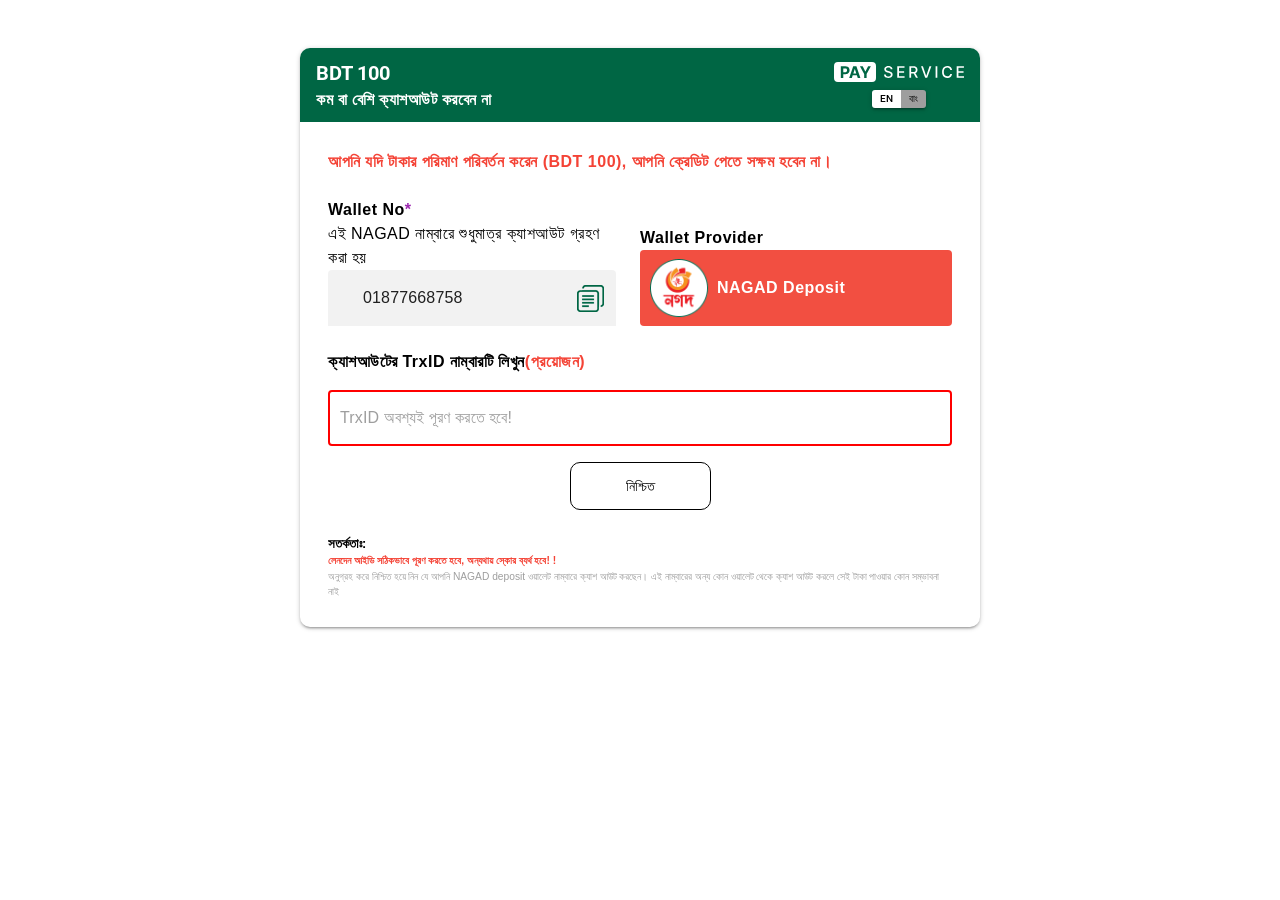
==== Pay.html @ d0b3752e "Integrate payment/order system into VoucherCenter admin panel" ====
﻿<!DOCTYPE html><html dir="ltr" lang="en-US"><head>
<link rel="icon" data-savepage-href="https://spbd.worldxpp.com/icons/favicon-16x16.ico" href="[data-uri]"><style id="yt-blacklist-styles">#shorts-inner-container > .ytd-shorts:has(> .ytd-reel-video-renderer > ytd-ad-slot-renderer), .grid.ytd-browse > #primary > .style-scope > .ytd-rich-grid-renderer > .ytd-rich-grid-renderer > .ytd-ad-slot-renderer, .ytd-rich-item-renderer.style-scope > .ytd-rich-item-renderer > .ytd-ad-slot-renderer.style-scope, .ytd-watch-flexy > .ytd-watch-next-secondary-results-renderer > ytd-ad-slot-renderer.ytd-watch-next-secondary-results-renderer, .ytd-watch-flexy > ytd-merch-shelf-renderer > #main.ytd-merch-shelf-renderer, .ytp-ad-action-interstitial-background-container, .ytp-ad-action-interstitial-slot, .ytp-ad-image-overlay, .ytp-ad-overlay-container, .ytp-ad-progress, .ytp-ad-progress-list, .ytp-suggested-action > .ytp-suggested-action-badge, YTM-PROMOTED-VIDEO-RENDERER, [class*="ytd-display-ad-"], [layout*="display-ad-"], a[href^="http://www.youtube.com/cthru?"], a[href^="https://www.youtube.com/cthru?"], ytd-action-companion-ad-renderer, ytd-ad-slot-renderer, ytd-banner-promo-renderer, ytd-compact-promoted-video-renderer, ytd-companion-slot-renderer, ytd-display-ad-renderer, ytd-item-section-renderer > .ytd-item-section-renderer > ytd-ad-slot-renderer.style-scope, ytd-promoted-sparkles-text-search-renderer, ytd-promoted-sparkles-web-renderer, ytd-rich-item-renderer:has(> #content > ytd-ad-slot-renderer), ytd-search-pyv-renderer, ytd-single-option-survey-renderer, ytd-video-masthead-ad-advertiser-info-renderer, ytd-video-masthead-ad-v3-renderer, ytd-ads-engagement-panel-content-renderer, .ytp-ad-module, .ytp-ad-player-overlay-layout, .ytp-paid-content-overlay, tp-yt-paper-toast, #masthead-ad, ytd-page-top-ad-layout-renderer, ytd-in-feed-ad-layout-renderer, #player-ads ytd-ad-slot-renderer, ytd-reel-video-renderer:has(ytd-ad-slot-renderer), reels-ad-metadata-view-model {display:none !important; visibility:hidden !important; opacity:0 !important;position:absolute !important; width:0px !important; height:0px !important;}</style><base href="/"><title>SwiftPay Payment Page</title><meta charset="utf-8"><meta name="viewport" content="user-scalable=no,initial-scale=1,maximum-scale=1,minimum-scale=1,width=device-width"><link rel="icon" type="image/png" sizes="16x16" data-savepage-href="icons/favicon-16x16.ico" href="[data-uri]"><link rel="icon" type="image/png" sizes="48x48" data-savepage-href="icons/favicon-48x48.ico" href="[data-uri]"><link rel="icon" type="image/png" sizes="64x64" data-savepage-href="icons/favicon-64x64.ico" href="[data-uri]"><link rel="icon" type="image/png" sizes="128x128" data-savepage-href="icons/favicon-128x128.ico" href="[data-uri]"><link rel="icon" type="image/png" sizes="256x256" data-savepage-href="icons/favicon-256x256.ico" href="[data-uri]"><link rel="icon" type="image/ico" data-savepage-href="favicon.ico" href="[data-uri]"><script data-savepage-type="" type="text/plain" defer="" data-savepage-src="/js/vendor.a72c8e21.js"></script><script data-savepage-type="" type="text/plain" defer="" data-savepage-src="/js/app.4f86a4f2.js"></script><style data-savepage-href="/css/vendor.9a6770fe.css">@charset "UTF-8";@font-face{font-family:Material Design Icons;font-style:normal;font-weight:400;src:/*savepage-url=../fonts/materialdesignicons-webfont.ec024da7.woff2*/url() format("woff2"),/*savepage-url=../fonts/materialdesignicons-webfont.e55a20c8.woff*/url() format("woff")}.mdi-set,.mdi:before{-webkit-font-smoothing:antialiased;-moz-osx-font-smoothing:grayscale;display:inline-block;font:normal normal normal 24px/1 Material Design Icons;font-size:inherit;line-height:inherit;text-rendering:auto}.mdi-ab-testing:before{content:"\F01C9"}.mdi-abacus:before{content:"\F16E0"}.mdi-abjad-arabic:before{content:"\F1328"}.mdi-abjad-hebrew:before{content:"\F1329"}.mdi-abugida-devanagari:before{content:"\F132A"}.mdi-abugida-thai:before{content:"\F132B"}.mdi-access-point:before{content:"\F0003"}.mdi-access-point-check:before{content:"\F1538"}.mdi-access-point-minus:before{content:"\F1539"}.mdi-access-point-network:before{content:"\F0002"}.mdi-access-point-network-off:before{content:"\F0BE1"}.mdi-access-point-off:before{content:"\F1511"}.mdi-access-point-plus:before{content:"\F153A"}.mdi-access-point-remove:before{content:"\F153B"}.mdi-account:before{content:"\F0004"}.mdi-account-alert:before{content:"\F0005"}.mdi-account-alert-outline:before{content:"\F0B50"}.mdi-account-arrow-down:before{content:"\F1868"}.mdi-account-arrow-down-outline:before{content:"\F1869"}.mdi-account-arrow-left:before{content:"\F0B51"}.mdi-account-arrow-left-outline:before{content:"\F0B52"}.mdi-account-arrow-right:before{content:"\F0B53"}.mdi-account-arrow-right-outline:before{content:"\F0B54"}.mdi-account-arrow-up:before{content:"\F1867"}.mdi-account-arrow-up-outline:before{content:"\F186A"}.mdi-account-badge:before{content:"\F1B0A"}.mdi-account-badge-outline:before{content:"\F1B0B"}.mdi-account-box:before{content:"\F0006"}.mdi-account-box-edit-outline:before{content:"\F1CC8"}.mdi-account-box-minus-outline:before{content:"\F1CC9"}.mdi-account-box-multiple:before{content:"\F0934"}.mdi-account-box-multiple-outline:before{content:"\F100A"}.mdi-account-box-outline:before{content:"\F0007"}.mdi-account-box-plus-outline:before{content:"\F1CCA"}.mdi-account-cancel:before{content:"\F12DF"}.mdi-account-cancel-outline:before{content:"\F12E0"}.mdi-account-card:before{content:"\F1BA4"}.mdi-account-card-outline:before{content:"\F1BA5"}.mdi-account-cash:before{content:"\F1097"}.mdi-account-cash-outline:before{content:"\F1098"}.mdi-account-check:before{content:"\F0008"}.mdi-account-check-outline:before{content:"\F0BE2"}.mdi-account-child:before{content:"\F0A89"}.mdi-account-child-circle:before{content:"\F0A8A"}.mdi-account-child-outline:before{content:"\F10C8"}.mdi-account-circle:before{content:"\F0009"}.mdi-account-circle-outline:before{content:"\F0B55"}.mdi-account-clock:before{content:"\F0B56"}.mdi-account-clock-outline:before{content:"\F0B57"}.mdi-account-cog:before{content:"\F1370"}.mdi-account-cog-outline:before{content:"\F1371"}.mdi-account-convert:before{content:"\F000A"}.mdi-account-convert-outline:before{content:"\F1301"}.mdi-account-cowboy-hat:before{content:"\F0E9B"}.mdi-account-cowboy-hat-outline:before{content:"\F17F3"}.mdi-account-credit-card:before{content:"\F1BA6"}.mdi-account-credit-card-outline:before{content:"\F1BA7"}.mdi-account-details:before{content:"\F0631"}.mdi-account-details-outline:before{content:"\F1372"}.mdi-account-edit:before{content:"\F06BC"}.mdi-account-edit-outline:before{content:"\F0FFB"}.mdi-account-eye:before{content:"\F0420"}.mdi-account-eye-outline:before{content:"\F127B"}.mdi-account-file:before{content:"\F1CA7"}.mdi-account-file-outline:before{content:"\F1CA8"}.mdi-account-file-text:before{content:"\F1CA9"}.mdi-account-file-text-outline:before{content:"\F1CAA"}.mdi-account-filter:before{content:"\F0936"}.mdi-account-filter-outline:before{content:"\F0F9D"}.mdi-account-group:before{content:"\F0849"}.mdi-account-group-outline:before{content:"\F0B58"}.mdi-account-hard-hat:before{content:"\F05B5"}.mdi-account-hard-hat-outline:before{content:"\F1A1F"}.mdi-account-heart:before{content:"\F0899"}.mdi-account-heart-outline:before{content:"\F0BE3"}.mdi-account-injury:before{content:"\F1815"}.mdi-account-injury-outline:before{content:"\F1816"}.mdi-account-key:before{content:"\F000B"}.mdi-account-key-outline:before{content:"\F0BE4"}.mdi-account-lock:before{content:"\F115E"}.mdi-account-lock-open:before{content:"\F1960"}.mdi-account-lock-open-outline:before{content:"\F1961"}.mdi-account-lock-outline:before{content:"\F115F"}.mdi-account-minus:before{content:"\F000D"}.mdi-account-minus-outline:before{content:"\F0AEC"}.mdi-account-multiple:before{content:"\F000E"}.mdi-account-multiple-check:before{content:"\F08C5"}.mdi-account-multiple-check-outline:before{content:"\F11FE"}.mdi-account-multiple-minus:before{content:"\F05D3"}.mdi-account-multiple-minus-outline:before{content:"\F0BE5"}.mdi-account-multiple-outline:before{content:"\F000F"}.mdi-account-multiple-plus:before{content:"\F0010"}.mdi-account-multiple-plus-outline:before{content:"\F0800"}.mdi-account-multiple-remove:before{content:"\F120A"}.mdi-account-multiple-remove-outline:before{content:"\F120B"}.mdi-account-music:before{content:"\F0803"}.mdi-account-music-outline:before{content:"\F0CE9"}.mdi-account-network:before{content:"\F0011"}.mdi-account-network-off:before{content:"\F1AF1"}.mdi-account-network-off-outline:before{content:"\F1AF2"}.mdi-account-network-outline:before{content:"\F0BE6"}.mdi-account-off:before{content:"\F0012"}.mdi-account-off-outline:before{content:"\F0BE7"}.mdi-account-outline:before{content:"\F0013"}.mdi-account-plus:before{content:"\F0014"}.mdi-account-plus-outline:before{content:"\F0801"}.mdi-account-question:before{content:"\F0B59"}.mdi-account-question-outline:before{content:"\F0B5A"}.mdi-account-reactivate:before{content:"\F152B"}.mdi-account-reactivate-outline:before{content:"\F152C"}.mdi-account-remove:before{content:"\F0015"}.mdi-account-remove-outline:before{content:"\F0AED"}.mdi-account-school:before{content:"\F1A20"}.mdi-account-school-outline:before{content:"\F1A21"}.mdi-account-search:before{content:"\F0016"}.mdi-account-search-outline:before{content:"\F0935"}.mdi-account-settings:before{content:"\F0630"}.mdi-account-settings-outline:before{content:"\F10C9"}.mdi-account-star:before{content:"\F0017"}.mdi-account-star-outline:before{content:"\F0BE8"}.mdi-account-supervisor:before{content:"\F0A8B"}.mdi-account-supervisor-circle:before{content:"\F0A8C"}.mdi-account-supervisor-circle-outline:before{content:"\F14EC"}.mdi-account-supervisor-outline:before{content:"\F112D"}.mdi-account-switch:before{content:"\F0019"}.mdi-account-switch-outline:before{content:"\F04CB"}.mdi-account-sync:before{content:"\F191B"}.mdi-account-sync-outline:before{content:"\F191C"}.mdi-account-tag:before{content:"\F1C1B"}.mdi-account-tag-outline:before{content:"\F1C1C"}.mdi-account-tie:before{content:"\F0CE3"}.mdi-account-tie-hat:before{content:"\F1898"}.mdi-account-tie-hat-outline:before{content:"\F1899"}.mdi-account-tie-outline:before{content:"\F10CA"}.mdi-account-tie-voice:before{content:"\F1308"}.mdi-account-tie-voice-off:before{content:"\F130A"}.mdi-account-tie-voice-off-outline:before{content:"\F130B"}.mdi-account-tie-voice-outline:before{content:"\F1309"}.mdi-account-tie-woman:before{content:"\F1A8C"}.mdi-account-voice:before{content:"\F05CB"}.mdi-account-voice-off:before{content:"\F0ED4"}.mdi-account-wrench:before{content:"\F189A"}.mdi-account-wrench-outline:before{content:"\F189B"}.mdi-adjust:before{content:"\F001A"}.mdi-advertisements:before{content:"\F192A"}.mdi-advertisements-off:before{content:"\F192B"}.mdi-air-conditioner:before{content:"\F001B"}.mdi-air-filter:before{content:"\F0D43"}.mdi-air-horn:before{content:"\F0DAC"}.mdi-air-humidifier:before{content:"\F1099"}.mdi-air-humidifier-off:before{content:"\F1466"}.mdi-air-purifier:before{content:"\F0D44"}.mdi-air-purifier-off:before{content:"\F1B57"}.mdi-airbag:before{content:"\F0BE9"}.mdi-airballoon:before{content:"\F001C"}.mdi-airballoon-outline:before{content:"\F100B"}.mdi-airplane:before{content:"\F001D"}.mdi-airplane-alert:before{content:"\F187A"}.mdi-airplane-check:before{content:"\F187B"}.mdi-airplane-clock:before{content:"\F187C"}.mdi-airplane-cog:before{content:"\F187D"}.mdi-airplane-edit:before{content:"\F187E"}.mdi-airplane-landing:before{content:"\F05D4"}.mdi-airplane-marker:before{content:"\F187F"}.mdi-airplane-minus:before{content:"\F1880"}.mdi-airplane-off:before{content:"\F001E"}.mdi-airplane-plus:before{content:"\F1881"}.mdi-airplane-remove:before{content:"\F1882"}.mdi-airplane-search:before{content:"\F1883"}.mdi-airplane-settings:before{content:"\F1884"}.mdi-airplane-takeoff:before{content:"\F05D5"}.mdi-airport:before{content:"\F084B"}.mdi-alarm:before{content:"\F0020"}.mdi-alarm-bell:before{content:"\F078E"}.mdi-alarm-check:before{content:"\F0021"}.mdi-alarm-light:before{content:"\F078F"}.mdi-alarm-light-off:before{content:"\F171E"}.mdi-alarm-light-off-outline:before{content:"\F171F"}.mdi-alarm-light-outline:before{content:"\F0BEA"}.mdi-alarm-multiple:before{content:"\F0022"}.mdi-alarm-note:before{content:"\F0E71"}.mdi-alarm-note-off:before{content:"\F0E72"}.mdi-alarm-off:before{content:"\F0023"}.mdi-alarm-panel:before{content:"\F15C4"}.mdi-alarm-panel-outline:before{content:"\F15C5"}.mdi-alarm-plus:before{content:"\F0024"}.mdi-alarm-snooze:before{content:"\F068E"}.mdi-album:before{content:"\F0025"}.mdi-alert:before{content:"\F0026"}.mdi-alert-box:before{content:"\F0027"}.mdi-alert-box-outline:before{content:"\F0CE4"}.mdi-alert-circle:before{content:"\F0028"}.mdi-alert-circle-check:before{content:"\F11ED"}.mdi-alert-circle-check-outline:before{content:"\F11EE"}.mdi-alert-circle-outline:before{content:"\F05D6"}.mdi-alert-decagram:before{content:"\F06BD"}.mdi-alert-decagram-outline:before{content:"\F0CE5"}.mdi-alert-minus:before{content:"\F14BB"}.mdi-alert-minus-outline:before{content:"\F14BE"}.mdi-alert-octagon:before{content:"\F0029"}.mdi-alert-octagon-outline:before{content:"\F0CE6"}.mdi-alert-octagram:before{content:"\F0767"}.mdi-alert-octagram-outline:before{content:"\F0CE7"}.mdi-alert-outline:before{content:"\F002A"}.mdi-alert-plus:before{content:"\F14BA"}.mdi-alert-plus-outline:before{content:"\F14BD"}.mdi-alert-remove:before{content:"\F14BC"}.mdi-alert-remove-outline:before{content:"\F14BF"}.mdi-alert-rhombus:before{content:"\F11CE"}.mdi-alert-rhombus-outline:before{content:"\F11CF"}.mdi-alien:before{content:"\F089A"}.mdi-alien-outline:before{content:"\F10CB"}.mdi-align-horizontal-center:before{content:"\F11C3"}.mdi-align-horizontal-distribute:before{content:"\F1962"}.mdi-align-horizontal-left:before{content:"\F11C2"}.mdi-align-horizontal-right:before{content:"\F11C4"}.mdi-align-vertical-bottom:before{content:"\F11C5"}.mdi-align-vertical-center:before{content:"\F11C6"}.mdi-align-vertical-distribute:before{content:"\F1963"}.mdi-align-vertical-top:before{content:"\F11C7"}.mdi-all-inclusive:before{content:"\F06BE"}.mdi-all-inclusive-box:before{content:"\F188D"}.mdi-all-inclusive-box-outline:before{content:"\F188E"}.mdi-allergy:before{content:"\F1258"}.mdi-alpha:before{content:"\F002B"}.mdi-alpha-a:before{content:"\F0AEE"}.mdi-alpha-a-box:before{content:"\F0B08"}.mdi-alpha-a-box-outline:before{content:"\F0BEB"}.mdi-alpha-a-circle:before{content:"\F0BEC"}.mdi-alpha-a-circle-outline:before{content:"\F0BED"}.mdi-alpha-b:before{content:"\F0AEF"}.mdi-alpha-b-box:before{content:"\F0B09"}.mdi-alpha-b-box-outline:before{content:"\F0BEE"}.mdi-alpha-b-circle:before{content:"\F0BEF"}.mdi-alpha-b-circle-outline:before{content:"\F0BF0"}.mdi-alpha-c:before{content:"\F0AF0"}.mdi-alpha-c-box:before{content:"\F0B0A"}.mdi-alpha-c-box-outline:before{content:"\F0BF1"}.mdi-alpha-c-circle:before{content:"\F0BF2"}.mdi-alpha-c-circle-outline:before{content:"\F0BF3"}.mdi-alpha-d:before{content:"\F0AF1"}.mdi-alpha-d-box:before{content:"\F0B0B"}.mdi-alpha-d-box-outline:before{content:"\F0BF4"}.mdi-alpha-d-circle:before{content:"\F0BF5"}.mdi-alpha-d-circle-outline:before{content:"\F0BF6"}.mdi-alpha-e:before{content:"\F0AF2"}.mdi-alpha-e-box:before{content:"\F0B0C"}.mdi-alpha-e-box-outline:before{content:"\F0BF7"}.mdi-alpha-e-circle:before{content:"\F0BF8"}.mdi-alpha-e-circle-outline:before{content:"\F0BF9"}.mdi-alpha-f:before{content:"\F0AF3"}.mdi-alpha-f-box:before{content:"\F0B0D"}.mdi-alpha-f-box-outline:before{content:"\F0BFA"}.mdi-alpha-f-circle:before{content:"\F0BFB"}.mdi-alpha-f-circle-outline:before{content:"\F0BFC"}.mdi-alpha-g:before{content:"\F0AF4"}.mdi-alpha-g-box:before{content:"\F0B0E"}.mdi-alpha-g-box-outline:before{content:"\F0BFD"}.mdi-alpha-g-circle:before{content:"\F0BFE"}.mdi-alpha-g-circle-outline:before{content:"\F0BFF"}.mdi-alpha-h:before{content:"\F0AF5"}.mdi-alpha-h-box:before{content:"\F0B0F"}.mdi-alpha-h-box-outline:before{content:"\F0C00"}.mdi-alpha-h-circle:before{content:"\F0C01"}.mdi-alpha-h-circle-outline:before{content:"\F0C02"}.mdi-alpha-i:before{content:"\F0AF6"}.mdi-alpha-i-box:before{content:"\F0B10"}.mdi-alpha-i-box-outline:before{content:"\F0C03"}.mdi-alpha-i-circle:before{content:"\F0C04"}.mdi-alpha-i-circle-outline:before{content:"\F0C05"}.mdi-alpha-j:before{content:"\F0AF7"}.mdi-alpha-j-box:before{content:"\F0B11"}.mdi-alpha-j-box-outline:before{content:"\F0C06"}.mdi-alpha-j-circle:before{content:"\F0C07"}.mdi-alpha-j-circle-outline:before{content:"\F0C08"}.mdi-alpha-k:before{content:"\F0AF8"}.mdi-alpha-k-box:before{content:"\F0B12"}.mdi-alpha-k-box-outline:before{content:"\F0C09"}.mdi-alpha-k-circle:before{content:"\F0C0A"}.mdi-alpha-k-circle-outline:before{content:"\F0C0B"}.mdi-alpha-l:before{content:"\F0AF9"}.mdi-alpha-l-box:before{content:"\F0B13"}.mdi-alpha-l-box-outline:before{content:"\F0C0C"}.mdi-alpha-l-circle:before{content:"\F0C0D"}.mdi-alpha-l-circle-outline:before{content:"\F0C0E"}.mdi-alpha-m:before{content:"\F0AFA"}.mdi-alpha-m-box:before{content:"\F0B14"}.mdi-alpha-m-box-outline:before{content:"\F0C0F"}.mdi-alpha-m-circle:before{content:"\F0C10"}.mdi-alpha-m-circle-outline:before{content:"\F0C11"}.mdi-alpha-n:before{content:"\F0AFB"}.mdi-alpha-n-box:before{content:"\F0B15"}.mdi-alpha-n-box-outline:before{content:"\F0C12"}.mdi-alpha-n-circle:before{content:"\F0C13"}.mdi-alpha-n-circle-outline:before{content:"\F0C14"}.mdi-alpha-o:before{content:"\F0AFC"}.mdi-alpha-o-box:before{content:"\F0B16"}.mdi-alpha-o-box-outline:before{content:"\F0C15"}.mdi-alpha-o-circle:before{content:"\F0C16"}.mdi-alpha-o-circle-outline:before{content:"\F0C17"}.mdi-alpha-p:before{content:"\F0AFD"}.mdi-alpha-p-box:before{content:"\F0B17"}.mdi-alpha-p-box-outline:before{content:"\F0C18"}.mdi-alpha-p-circle:before{content:"\F0C19"}.mdi-alpha-p-circle-outline:before{content:"\F0C1A"}.mdi-alpha-q:before{content:"\F0AFE"}.mdi-alpha-q-box:before{content:"\F0B18"}.mdi-alpha-q-box-outline:before{content:"\F0C1B"}.mdi-alpha-q-circle:before{content:"\F0C1C"}.mdi-alpha-q-circle-outline:before{content:"\F0C1D"}.mdi-alpha-r:before{content:"\F0AFF"}.mdi-alpha-r-box:before{content:"\F0B19"}.mdi-alpha-r-box-outline:before{content:"\F0C1E"}.mdi-alpha-r-circle:before{content:"\F0C1F"}.mdi-alpha-r-circle-outline:before{content:"\F0C20"}.mdi-alpha-s:before{content:"\F0B00"}.mdi-alpha-s-box:before{content:"\F0B1A"}.mdi-alpha-s-box-outline:before{content:"\F0C21"}.mdi-alpha-s-circle:before{content:"\F0C22"}.mdi-alpha-s-circle-outline:before{content:"\F0C23"}.mdi-alpha-t:before{content:"\F0B01"}.mdi-alpha-t-box:before{content:"\F0B1B"}.mdi-alpha-t-box-outline:before{content:"\F0C24"}.mdi-alpha-t-circle:before{content:"\F0C25"}.mdi-alpha-t-circle-outline:before{content:"\F0C26"}.mdi-alpha-u:before{content:"\F0B02"}.mdi-alpha-u-box:before{content:"\F0B1C"}.mdi-alpha-u-box-outline:before{content:"\F0C27"}.mdi-alpha-u-circle:before{content:"\F0C28"}.mdi-alpha-u-circle-outline:before{content:"\F0C29"}.mdi-alpha-v:before{content:"\F0B03"}.mdi-alpha-v-box:before{content:"\F0B1D"}.mdi-alpha-v-box-outline:before{content:"\F0C2A"}.mdi-alpha-v-circle:before{content:"\F0C2B"}.mdi-alpha-v-circle-outline:before{content:"\F0C2C"}.mdi-alpha-w:before{content:"\F0B04"}.mdi-alpha-w-box:before{content:"\F0B1E"}.mdi-alpha-w-box-outline:before{content:"\F0C2D"}.mdi-alpha-w-circle:before{content:"\F0C2E"}.mdi-alpha-w-circle-outline:before{content:"\F0C2F"}.mdi-alpha-x:before{content:"\F0B05"}.mdi-alpha-x-box:before{content:"\F0B1F"}.mdi-alpha-x-box-outline:before{content:"\F0C30"}.mdi-alpha-x-circle:before{content:"\F0C31"}.mdi-alpha-x-circle-outline:before{content:"\F0C32"}.mdi-alpha-y:before{content:"\F0B06"}.mdi-alpha-y-box:before{content:"\F0B20"}.mdi-alpha-y-box-outline:before{content:"\F0C33"}.mdi-alpha-y-circle:before{content:"\F0C34"}.mdi-alpha-y-circle-outline:before{content:"\F0C35"}.mdi-alpha-z:before{content:"\F0B07"}.mdi-alpha-z-box:before{content:"\F0B21"}.mdi-alpha-z-box-outline:before{content:"\F0C36"}.mdi-alpha-z-circle:before{content:"\F0C37"}.mdi-alpha-z-circle-outline:before{content:"\F0C38"}.mdi-alphabet-aurebesh:before{content:"\F132C"}.mdi-alphabet-cyrillic:before{content:"\F132D"}.mdi-alphabet-greek:before{content:"\F132E"}.mdi-alphabet-latin:before{content:"\F132F"}.mdi-alphabet-piqad:before{content:"\F1330"}.mdi-alphabet-tengwar:before{content:"\F1337"}.mdi-alphabetical:before{content:"\F002C"}.mdi-alphabetical-off:before{content:"\F100C"}.mdi-alphabetical-variant:before{content:"\F100D"}.mdi-alphabetical-variant-off:before{content:"\F100E"}.mdi-altimeter:before{content:"\F05D7"}.mdi-ambulance:before{content:"\F002F"}.mdi-ammunition:before{content:"\F0CE8"}.mdi-ampersand:before{content:"\F0A8D"}.mdi-amplifier:before{content:"\F0030"}.mdi-amplifier-off:before{content:"\F11B5"}.mdi-anchor:before{content:"\F0031"}.mdi-android:before{content:"\F0032"}.mdi-android-studio:before{content:"\F0034"}.mdi-angle-acute:before{content:"\F0937"}.mdi-angle-obtuse:before{content:"\F0938"}.mdi-angle-right:before{content:"\F0939"}.mdi-angular:before{content:"\F06B2"}.mdi-angularjs:before{content:"\F06BF"}.mdi-animation:before{content:"\F05D8"}.mdi-animation-outline:before{content:"\F0A8F"}.mdi-animation-play:before{content:"\F093A"}.mdi-animation-play-outline:before{content:"\F0A90"}.mdi-ansible:before{content:"\F109A"}.mdi-antenna:before{content:"\F1119"}.mdi-anvil:before{content:"\F089B"}.mdi-apache-kafka:before{content:"\F100F"}.mdi-api:before{content:"\F109B"}.mdi-api-off:before{content:"\F1257"}.mdi-apple:before{content:"\F0035"}.mdi-apple-finder:before{content:"\F0036"}.mdi-apple-icloud:before{content:"\F0038"}.mdi-apple-ios:before{content:"\F0037"}.mdi-apple-keyboard-caps:before{content:"\F0632"}.mdi-apple-keyboard-command:before{content:"\F0633"}.mdi-apple-keyboard-control:before{content:"\F0634"}.mdi-apple-keyboard-option:before{content:"\F0635"}.mdi-apple-keyboard-shift:before{content:"\F0636"}.mdi-apple-safari:before{content:"\F0039"}.mdi-application:before{content:"\F08C6"}.mdi-application-array:before{content:"\F10F5"}.mdi-application-array-outline:before{content:"\F10F6"}.mdi-application-braces:before{content:"\F10F7"}.mdi-application-braces-outline:before{content:"\F10F8"}.mdi-application-brackets:before{content:"\F0C8B"}.mdi-application-brackets-outline:before{content:"\F0C8C"}.mdi-application-cog:before{content:"\F0675"}.mdi-application-cog-outline:before{content:"\F1577"}.mdi-application-edit:before{content:"\F00AE"}.mdi-application-edit-outline:before{content:"\F0619"}.mdi-application-export:before{content:"\F0DAD"}.mdi-application-import:before{content:"\F0DAE"}.mdi-application-outline:before{content:"\F0614"}.mdi-application-parentheses:before{content:"\F10F9"}.mdi-application-parentheses-outline:before{content:"\F10FA"}.mdi-application-settings:before{content:"\F0B60"}.mdi-application-settings-outline:before{content:"\F1555"}.mdi-application-variable:before{content:"\F10FB"}.mdi-application-variable-outline:before{content:"\F10FC"}.mdi-approximately-equal:before{content:"\F0F9E"}.mdi-approximately-equal-box:before{content:"\F0F9F"}.mdi-apps:before{content:"\F003B"}.mdi-apps-box:before{content:"\F0D46"}.mdi-arch:before{content:"\F08C7"}.mdi-archive:before{content:"\F003C"}.mdi-archive-alert:before{content:"\F14FD"}.mdi-archive-alert-outline:before{content:"\F14FE"}.mdi-archive-arrow-down:before{content:"\F1259"}.mdi-archive-arrow-down-outline:before{content:"\F125A"}.mdi-archive-arrow-up:before{content:"\F125B"}.mdi-archive-arrow-up-outline:before{content:"\F125C"}.mdi-archive-cancel:before{content:"\F174B"}.mdi-archive-cancel-outline:before{content:"\F174C"}.mdi-archive-check:before{content:"\F174D"}.mdi-archive-check-outline:before{content:"\F174E"}.mdi-archive-clock:before{content:"\F174F"}.mdi-archive-clock-outline:before{content:"\F1750"}.mdi-archive-cog:before{content:"\F1751"}.mdi-archive-cog-outline:before{content:"\F1752"}.mdi-archive-edit:before{content:"\F1753"}.mdi-archive-edit-outline:before{content:"\F1754"}.mdi-archive-eye:before{content:"\F1755"}.mdi-archive-eye-outline:before{content:"\F1756"}.mdi-archive-lock:before{content:"\F1757"}.mdi-archive-lock-open:before{content:"\F1758"}.mdi-archive-lock-open-outline:before{content:"\F1759"}.mdi-archive-lock-outline:before{content:"\F175A"}.mdi-archive-marker:before{content:"\F175B"}.mdi-archive-marker-outline:before{content:"\F175C"}.mdi-archive-minus:before{content:"\F175D"}.mdi-archive-minus-outline:before{content:"\F175E"}.mdi-archive-music:before{content:"\F175F"}.mdi-archive-music-outline:before{content:"\F1760"}.mdi-archive-off:before{content:"\F1761"}.mdi-archive-off-outline:before{content:"\F1762"}.mdi-archive-outline:before{content:"\F120E"}.mdi-archive-plus:before{content:"\F1763"}.mdi-archive-plus-outline:before{content:"\F1764"}.mdi-archive-refresh:before{content:"\F1765"}.mdi-archive-refresh-outline:before{content:"\F1766"}.mdi-archive-remove:before{content:"\F1767"}.mdi-archive-remove-outline:before{content:"\F1768"}.mdi-archive-search:before{content:"\F1769"}.mdi-archive-search-outline:before{content:"\F176A"}.mdi-archive-settings:before{content:"\F176B"}.mdi-archive-settings-outline:before{content:"\F176C"}.mdi-archive-star:before{content:"\F176D"}.mdi-archive-star-outline:before{content:"\F176E"}.mdi-archive-sync:before{content:"\F176F"}.mdi-archive-sync-outline:before{content:"\F1770"}.mdi-arm-flex:before{content:"\F0FD7"}.mdi-arm-flex-outline:before{content:"\F0FD6"}.mdi-arrange-bring-forward:before{content:"\F003D"}.mdi-arrange-bring-to-front:before{content:"\F003E"}.mdi-arrange-send-backward:before{content:"\F003F"}.mdi-arrange-send-to-back:before{content:"\F0040"}.mdi-arrow-all:before{content:"\F0041"}.mdi-arrow-bottom-left:before{content:"\F0042"}.mdi-arrow-bottom-left-bold-box:before{content:"\F1964"}.mdi-arrow-bottom-left-bold-box-outline:before{content:"\F1965"}.mdi-arrow-bottom-left-bold-outline:before{content:"\F09B7"}.mdi-arrow-bottom-left-thick:before{content:"\F09B8"}.mdi-arrow-bottom-left-thin:before{content:"\F19B6"}.mdi-arrow-bottom-left-thin-circle-outline:before{content:"\F1596"}.mdi-arrow-bottom-right:before{content:"\F0043"}.mdi-arrow-bottom-right-bold-box:before{content:"\F1966"}.mdi-arrow-bottom-right-bold-box-outline:before{content:"\F1967"}.mdi-arrow-bottom-right-bold-outline:before{content:"\F09B9"}.mdi-arrow-bottom-right-thick:before{content:"\F09BA"}.mdi-arrow-bottom-right-thin:before{content:"\F19B7"}.mdi-arrow-bottom-right-thin-circle-outline:before{content:"\F1595"}.mdi-arrow-collapse:before{content:"\F0615"}.mdi-arrow-collapse-all:before{content:"\F0044"}.mdi-arrow-collapse-down:before{content:"\F0792"}.mdi-arrow-collapse-horizontal:before{content:"\F084C"}.mdi-arrow-collapse-left:before{content:"\F0793"}.mdi-arrow-collapse-right:before{content:"\F0794"}.mdi-arrow-collapse-up:before{content:"\F0795"}.mdi-arrow-collapse-vertical:before{content:"\F084D"}.mdi-arrow-decision:before{content:"\F09BB"}.mdi-arrow-decision-auto:before{content:"\F09BC"}.mdi-arrow-decision-auto-outline:before{content:"\F09BD"}.mdi-arrow-decision-outline:before{content:"\F09BE"}.mdi-arrow-down:before{content:"\F0045"}.mdi-arrow-down-bold:before{content:"\F072E"}.mdi-arrow-down-bold-box:before{content:"\F072F"}.mdi-arrow-down-bold-box-outline:before{content:"\F0730"}.mdi-arrow-down-bold-circle:before{content:"\F0047"}.mdi-arrow-down-bold-circle-outline:before{content:"\F0048"}.mdi-arrow-down-bold-hexagon-outline:before{content:"\F0049"}.mdi-arrow-down-bold-outline:before{content:"\F09BF"}.mdi-arrow-down-box:before{content:"\F06C0"}.mdi-arrow-down-circle:before{content:"\F0CDB"}.mdi-arrow-down-circle-outline:before{content:"\F0CDC"}.mdi-arrow-down-drop-circle:before{content:"\F004A"}.mdi-arrow-down-drop-circle-outline:before{content:"\F004B"}.mdi-arrow-down-left:before{content:"\F17A1"}.mdi-arrow-down-left-bold:before{content:"\F17A2"}.mdi-arrow-down-right:before{content:"\F17A3"}.mdi-arrow-down-right-bold:before{content:"\F17A4"}.mdi-arrow-down-thick:before{content:"\F0046"}.mdi-arrow-down-thin:before{content:"\F19B3"}.mdi-arrow-down-thin-circle-outline:before{content:"\F1599"}.mdi-arrow-expand:before{content:"\F0616"}.mdi-arrow-expand-all:before{content:"\F004C"}.mdi-arrow-expand-down:before{content:"\F0796"}.mdi-arrow-expand-horizontal:before{content:"\F084E"}.mdi-arrow-expand-left:before{content:"\F0797"}.mdi-arrow-expand-right:before{content:"\F0798"}.mdi-arrow-expand-up:before{content:"\F0799"}.mdi-arrow-expand-vertical:before{content:"\F084F"}.mdi-arrow-horizontal-lock:before{content:"\F115B"}.mdi-arrow-left:before{content:"\F004D"}.mdi-arrow-left-bold:before{content:"\F0731"}.mdi-arrow-left-bold-box:before{content:"\F0732"}.mdi-arrow-left-bold-box-outline:before{content:"\F0733"}.mdi-arrow-left-bold-circle:before{content:"\F004F"}.mdi-arrow-left-bold-circle-outline:before{content:"\F0050"}.mdi-arrow-left-bold-hexagon-outline:before{content:"\F0051"}.mdi-arrow-left-bold-outline:before{content:"\F09C0"}.mdi-arrow-left-bottom:before{content:"\F17A5"}.mdi-arrow-left-bottom-bold:before{content:"\F17A6"}.mdi-arrow-left-box:before{content:"\F06C1"}.mdi-arrow-left-circle:before{content:"\F0CDD"}.mdi-arrow-left-circle-outline:before{content:"\F0CDE"}.mdi-arrow-left-drop-circle:before{content:"\F0052"}.mdi-arrow-left-drop-circle-outline:before{content:"\F0053"}.mdi-arrow-left-right:before{content:"\F0E73"}.mdi-arrow-left-right-bold:before{content:"\F0E74"}.mdi-arrow-left-right-bold-outline:before{content:"\F09C1"}.mdi-arrow-left-thick:before{content:"\F004E"}.mdi-arrow-left-thin:before{content:"\F19B1"}.mdi-arrow-left-thin-circle-outline:before{content:"\F159A"}.mdi-arrow-left-top:before{content:"\F17A7"}.mdi-arrow-left-top-bold:before{content:"\F17A8"}.mdi-arrow-oscillating:before{content:"\F1C91"}.mdi-arrow-oscillating-off:before{content:"\F1C92"}.mdi-arrow-projectile:before{content:"\F1840"}.mdi-arrow-projectile-multiple:before{content:"\F183F"}.mdi-arrow-right:before{content:"\F0054"}.mdi-arrow-right-bold:before{content:"\F0734"}.mdi-arrow-right-bold-box:before{content:"\F0735"}.mdi-arrow-right-bold-box-outline:before{content:"\F0736"}.mdi-arrow-right-bold-circle:before{content:"\F0056"}.mdi-arrow-right-bold-circle-outline:before{content:"\F0057"}.mdi-arrow-right-bold-hexagon-outline:before{content:"\F0058"}.mdi-arrow-right-bold-outline:before{content:"\F09C2"}.mdi-arrow-right-bottom:before{content:"\F17A9"}.mdi-arrow-right-bottom-bold:before{content:"\F17AA"}.mdi-arrow-right-box:before{content:"\F06C2"}.mdi-arrow-right-circle:before{content:"\F0CDF"}.mdi-arrow-right-circle-outline:before{content:"\F0CE0"}.mdi-arrow-right-drop-circle:before{content:"\F0059"}.mdi-arrow-right-drop-circle-outline:before{content:"\F005A"}.mdi-arrow-right-thick:before{content:"\F0055"}.mdi-arrow-right-thin:before{content:"\F19B0"}.mdi-arrow-right-thin-circle-outline:before{content:"\F1598"}.mdi-arrow-right-top:before{content:"\F17AB"}.mdi-arrow-right-top-bold:before{content:"\F17AC"}.mdi-arrow-split-horizontal:before{content:"\F093B"}.mdi-arrow-split-vertical:before{content:"\F093C"}.mdi-arrow-top-left:before{content:"\F005B"}.mdi-arrow-top-left-bold-box:before{content:"\F1968"}.mdi-arrow-top-left-bold-box-outline:before{content:"\F1969"}.mdi-arrow-top-left-bold-outline:before{content:"\F09C3"}.mdi-arrow-top-left-bottom-right:before{content:"\F0E75"}.mdi-arrow-top-left-bottom-right-bold:before{content:"\F0E76"}.mdi-arrow-top-left-thick:before{content:"\F09C4"}.mdi-arrow-top-left-thin:before{content:"\F19B5"}.mdi-arrow-top-left-thin-circle-outline:before{content:"\F1593"}.mdi-arrow-top-right:before{content:"\F005C"}.mdi-arrow-top-right-bold-box:before{content:"\F196A"}.mdi-arrow-top-right-bold-box-outline:before{content:"\F196B"}.mdi-arrow-top-right-bold-outline:before{content:"\F09C5"}.mdi-arrow-top-right-bottom-left:before{content:"\F0E77"}.mdi-arrow-top-right-bottom-left-bold:before{content:"\F0E78"}.mdi-arrow-top-right-thick:before{content:"\F09C6"}.mdi-arrow-top-right-thin:before{content:"\F19B4"}.mdi-arrow-top-right-thin-circle-outline:before{content:"\F1594"}.mdi-arrow-u-down-left:before{content:"\F17AD"}.mdi-arrow-u-down-left-bold:before{content:"\F17AE"}.mdi-arrow-u-down-right:before{content:"\F17AF"}.mdi-arrow-u-down-right-bold:before{content:"\F17B0"}.mdi-arrow-u-left-bottom:before{content:"\F17B1"}.mdi-arrow-u-left-bottom-bold:before{content:"\F17B2"}.mdi-arrow-u-left-top:before{content:"\F17B3"}.mdi-arrow-u-left-top-bold:before{content:"\F17B4"}.mdi-arrow-u-right-bottom:before{content:"\F17B5"}.mdi-arrow-u-right-bottom-bold:before{content:"\F17B6"}.mdi-arrow-u-right-top:before{content:"\F17B7"}.mdi-arrow-u-right-top-bold:before{content:"\F17B8"}.mdi-arrow-u-up-left:before{content:"\F17B9"}.mdi-arrow-u-up-left-bold:before{content:"\F17BA"}.mdi-arrow-u-up-right:before{content:"\F17BB"}.mdi-arrow-u-up-right-bold:before{content:"\F17BC"}.mdi-arrow-up:before{content:"\F005D"}.mdi-arrow-up-bold:before{content:"\F0737"}.mdi-arrow-up-bold-box:before{content:"\F0738"}.mdi-arrow-up-bold-box-outline:before{content:"\F0739"}.mdi-arrow-up-bold-circle:before{content:"\F005F"}.mdi-arrow-up-bold-circle-outline:before{content:"\F0060"}.mdi-arrow-up-bold-hexagon-outline:before{content:"\F0061"}.mdi-arrow-up-bold-outline:before{content:"\F09C7"}.mdi-arrow-up-box:before{content:"\F06C3"}.mdi-arrow-up-circle:before{content:"\F0CE1"}.mdi-arrow-up-circle-outline:before{content:"\F0CE2"}.mdi-arrow-up-down:before{content:"\F0E79"}.mdi-arrow-up-down-bold:before{content:"\F0E7A"}.mdi-arrow-up-down-bold-outline:before{content:"\F09C8"}.mdi-arrow-up-drop-circle:before{content:"\F0062"}.mdi-arrow-up-drop-circle-outline:before{content:"\F0063"}.mdi-arrow-up-left:before{content:"\F17BD"}.mdi-arrow-up-left-bold:before{content:"\F17BE"}.mdi-arrow-up-right:before{content:"\F17BF"}.mdi-arrow-up-right-bold:before{content:"\F17C0"}.mdi-arrow-up-thick:before{content:"\F005E"}.mdi-arrow-up-thin:before{content:"\F19B2"}.mdi-arrow-up-thin-circle-outline:before{content:"\F1597"}.mdi-arrow-vertical-lock:before{content:"\F115C"}.mdi-artboard:before{content:"\F1B9A"}.mdi-artstation:before{content:"\F0B5B"}.mdi-aspect-ratio:before{content:"\F0A24"}.mdi-assistant:before{content:"\F0064"}.mdi-asterisk:before{content:"\F06C4"}.mdi-asterisk-circle-outline:before{content:"\F1A27"}.mdi-at:before{content:"\F0065"}.mdi-atlassian:before{content:"\F0804"}.mdi-atm:before{content:"\F0D47"}.mdi-atom:before{content:"\F0768"}.mdi-atom-variant:before{content:"\F0E7B"}.mdi-attachment:before{content:"\F0066"}.mdi-attachment-check:before{content:"\F1AC1"}.mdi-attachment-lock:before{content:"\F19C4"}.mdi-attachment-minus:before{content:"\F1AC2"}.mdi-attachment-off:before{content:"\F1AC3"}.mdi-attachment-plus:before{content:"\F1AC4"}.mdi-attachment-remove:before{content:"\F1AC5"}.mdi-atv:before{content:"\F1B70"}.mdi-audio-input-rca:before{content:"\F186B"}.mdi-audio-input-stereo-minijack:before{content:"\F186C"}.mdi-audio-input-xlr:before{content:"\F186D"}.mdi-audio-video:before{content:"\F093D"}.mdi-audio-video-off:before{content:"\F11B6"}.mdi-augmented-reality:before{content:"\F0850"}.mdi-aurora:before{content:"\F1BB9"}.mdi-auto-download:before{content:"\F137E"}.mdi-auto-fix:before{content:"\F0068"}.mdi-auto-mode:before{content:"\F1C20"}.mdi-auto-upload:before{content:"\F0069"}.mdi-autorenew:before{content:"\F006A"}.mdi-autorenew-off:before{content:"\F19E7"}.mdi-av-timer:before{content:"\F006B"}.mdi-awning:before{content:"\F1B87"}.mdi-awning-outline:before{content:"\F1B88"}.mdi-aws:before{content:"\F0E0F"}.mdi-axe:before{content:"\F08C8"}.mdi-axe-battle:before{content:"\F1842"}.mdi-axis:before{content:"\F0D48"}.mdi-axis-arrow:before{content:"\F0D49"}.mdi-axis-arrow-info:before{content:"\F140E"}.mdi-axis-arrow-lock:before{content:"\F0D4A"}.mdi-axis-lock:before{content:"\F0D4B"}.mdi-axis-x-arrow:before{content:"\F0D4C"}.mdi-axis-x-arrow-lock:before{content:"\F0D4D"}.mdi-axis-x-rotate-clockwise:before{content:"\F0D4E"}.mdi-axis-x-rotate-counterclockwise:before{content:"\F0D4F"}.mdi-axis-x-y-arrow-lock:before{content:"\F0D50"}.mdi-axis-y-arrow:before{content:"\F0D51"}.mdi-axis-y-arrow-lock:before{content:"\F0D52"}.mdi-axis-y-rotate-clockwise:before{content:"\F0D53"}.mdi-axis-y-rotate-counterclockwise:before{content:"\F0D54"}.mdi-axis-z-arrow:before{content:"\F0D55"}.mdi-axis-z-arrow-lock:before{content:"\F0D56"}.mdi-axis-z-rotate-clockwise:before{content:"\F0D57"}.mdi-axis-z-rotate-counterclockwise:before{content:"\F0D58"}.mdi-babel:before{content:"\F0A25"}.mdi-baby:before{content:"\F006C"}.mdi-baby-bottle:before{content:"\F0F39"}.mdi-baby-bottle-outline:before{content:"\F0F3A"}.mdi-baby-buggy:before{content:"\F13E0"}.mdi-baby-buggy-off:before{content:"\F1AF3"}.mdi-baby-carriage:before{content:"\F068F"}.mdi-baby-carriage-off:before{content:"\F0FA0"}.mdi-baby-face:before{content:"\F0E7C"}.mdi-baby-face-outline:before{content:"\F0E7D"}.mdi-backburger:before{content:"\F006D"}.mdi-backspace:before{content:"\F006E"}.mdi-backspace-outline:before{content:"\F0B5C"}.mdi-backspace-reverse:before{content:"\F0E7E"}.mdi-backspace-reverse-outline:before{content:"\F0E7F"}.mdi-backup-restore:before{content:"\F006F"}.mdi-bacteria:before{content:"\F0ED5"}.mdi-bacteria-outline:before{content:"\F0ED6"}.mdi-badge-account:before{content:"\F0DA7"}.mdi-badge-account-alert:before{content:"\F0DA8"}.mdi-badge-account-alert-outline:before{content:"\F0DA9"}.mdi-badge-account-horizontal:before{content:"\F0E0D"}.mdi-badge-account-horizontal-outline:before{content:"\F0E0E"}.mdi-badge-account-outline:before{content:"\F0DAA"}.mdi-badminton:before{content:"\F0851"}.mdi-bag-carry-on:before{content:"\F0F3B"}.mdi-bag-carry-on-check:before{content:"\F0D65"}.mdi-bag-carry-on-off:before{content:"\F0F3C"}.mdi-bag-checked:before{content:"\F0F3D"}.mdi-bag-personal:before{content:"\F0E10"}.mdi-bag-personal-off:before{content:"\F0E11"}.mdi-bag-personal-off-outline:before{content:"\F0E12"}.mdi-bag-personal-outline:before{content:"\F0E13"}.mdi-bag-personal-plus:before{content:"\F1CA4"}.mdi-bag-personal-plus-outline:before{content:"\F1CA5"}.mdi-bag-personal-tag:before{content:"\F1B0C"}.mdi-bag-personal-tag-outline:before{content:"\F1B0D"}.mdi-bag-suitcase:before{content:"\F158B"}.mdi-bag-suitcase-off:before{content:"\F158D"}.mdi-bag-suitcase-off-outline:before{content:"\F158E"}.mdi-bag-suitcase-outline:before{content:"\F158C"}.mdi-baguette:before{content:"\F0F3E"}.mdi-balcony:before{content:"\F1817"}.mdi-balloon:before{content:"\F0A26"}.mdi-ballot:before{content:"\F09C9"}.mdi-ballot-outline:before{content:"\F09CA"}.mdi-ballot-recount:before{content:"\F0C39"}.mdi-ballot-recount-outline:before{content:"\F0C3A"}.mdi-bandage:before{content:"\F0DAF"}.mdi-bank:before{content:"\F0070"}.mdi-bank-check:before{content:"\F1655"}.mdi-bank-circle:before{content:"\F1C03"}.mdi-bank-circle-outline:before{content:"\F1C04"}.mdi-bank-minus:before{content:"\F0DB0"}.mdi-bank-off:before{content:"\F1656"}.mdi-bank-off-outline:before{content:"\F1657"}.mdi-bank-outline:before{content:"\F0E80"}.mdi-bank-plus:before{content:"\F0DB1"}.mdi-bank-remove:before{content:"\F0DB2"}.mdi-bank-transfer:before{content:"\F0A27"}.mdi-bank-transfer-in:before{content:"\F0A28"}.mdi-bank-transfer-out:before{content:"\F0A29"}.mdi-barcode:before{content:"\F0071"}.mdi-barcode-off:before{content:"\F1236"}.mdi-barcode-scan:before{content:"\F0072"}.mdi-barley:before{content:"\F0073"}.mdi-barley-off:before{content:"\F0B5D"}.mdi-barn:before{content:"\F0B5E"}.mdi-barrel:before{content:"\F0074"}.mdi-barrel-outline:before{content:"\F1A28"}.mdi-baseball:before{content:"\F0852"}.mdi-baseball-bat:before{content:"\F0853"}.mdi-baseball-diamond:before{content:"\F15EC"}.mdi-baseball-diamond-outline:before{content:"\F15ED"}.mdi-baseball-outline:before{content:"\F1C5A"}.mdi-bash:before{content:"\F1183"}.mdi-basket:before{content:"\F0076"}.mdi-basket-check:before{content:"\F18E5"}.mdi-basket-check-outline:before{content:"\F18E6"}.mdi-basket-fill:before{content:"\F0077"}.mdi-basket-minus:before{content:"\F1523"}.mdi-basket-minus-outline:before{content:"\F1524"}.mdi-basket-off:before{content:"\F1525"}.mdi-basket-off-outline:before{content:"\F1526"}.mdi-basket-outline:before{content:"\F1181"}.mdi-basket-plus:before{content:"\F1527"}.mdi-basket-plus-outline:before{content:"\F1528"}.mdi-basket-remove:before{content:"\F1529"}.mdi-basket-remove-outline:before{content:"\F152A"}.mdi-basket-unfill:before{content:"\F0078"}.mdi-basketball:before{content:"\F0806"}.mdi-basketball-hoop:before{content:"\F0C3B"}.mdi-basketball-hoop-outline:before{content:"\F0C3C"}.mdi-bat:before{content:"\F0B5F"}.mdi-bathtub:before{content:"\F1818"}.mdi-bathtub-outline:before{content:"\F1819"}.mdi-battery:before{content:"\F0079"}.mdi-battery-10:before{content:"\F007A"}.mdi-battery-10-bluetooth:before{content:"\F093E"}.mdi-battery-20:before{content:"\F007B"}.mdi-battery-20-bluetooth:before{content:"\F093F"}.mdi-battery-30:before{content:"\F007C"}.mdi-battery-30-bluetooth:before{content:"\F0940"}.mdi-battery-40:before{content:"\F007D"}.mdi-battery-40-bluetooth:before{content:"\F0941"}.mdi-battery-50:before{content:"\F007E"}.mdi-battery-50-bluetooth:before{content:"\F0942"}.mdi-battery-60:before{content:"\F007F"}.mdi-battery-60-bluetooth:before{content:"\F0943"}.mdi-battery-70:before{content:"\F0080"}.mdi-battery-70-bluetooth:before{content:"\F0944"}.mdi-battery-80:before{content:"\F0081"}.mdi-battery-80-bluetooth:before{content:"\F0945"}.mdi-battery-90:before{content:"\F0082"}.mdi-battery-90-bluetooth:before{content:"\F0946"}.mdi-battery-alert:before{content:"\F0083"}.mdi-battery-alert-bluetooth:before{content:"\F0947"}.mdi-battery-alert-variant:before{content:"\F10CC"}.mdi-battery-alert-variant-outline:before{content:"\F10CD"}.mdi-battery-arrow-down:before{content:"\F17DE"}.mdi-battery-arrow-down-outline:before{content:"\F17DF"}.mdi-battery-arrow-up:before{content:"\F17E0"}.mdi-battery-arrow-up-outline:before{content:"\F17E1"}.mdi-battery-bluetooth:before{content:"\F0948"}.mdi-battery-bluetooth-variant:before{content:"\F0949"}.mdi-battery-charging:before{content:"\F0084"}.mdi-battery-charging-10:before{content:"\F089C"}.mdi-battery-charging-100:before{content:"\F0085"}.mdi-battery-charging-20:before{content:"\F0086"}.mdi-battery-charging-30:before{content:"\F0087"}.mdi-battery-charging-40:before{content:"\F0088"}.mdi-battery-charging-50:before{content:"\F089D"}.mdi-battery-charging-60:before{content:"\F0089"}.mdi-battery-charging-70:before{content:"\F089E"}.mdi-battery-charging-80:before{content:"\F008A"}.mdi-battery-charging-90:before{content:"\F008B"}.mdi-battery-charging-high:before{content:"\F12A6"}.mdi-battery-charging-low:before{content:"\F12A4"}.mdi-battery-charging-medium:before{content:"\F12A5"}.mdi-battery-charging-outline:before{content:"\F089F"}.mdi-battery-charging-wireless:before{content:"\F0807"}.mdi-battery-charging-wireless-10:before{content:"\F0808"}.mdi-battery-charging-wireless-20:before{content:"\F0809"}.mdi-battery-charging-wireless-30:before{content:"\F080A"}.mdi-battery-charging-wireless-40:before{content:"\F080B"}.mdi-battery-charging-wireless-50:before{content:"\F080C"}.mdi-battery-charging-wireless-60:before{content:"\F080D"}.mdi-battery-charging-wireless-70:before{content:"\F080E"}.mdi-battery-charging-wireless-80:before{content:"\F080F"}.mdi-battery-charging-wireless-90:before{content:"\F0810"}.mdi-battery-charging-wireless-alert:before{content:"\F0811"}.mdi-battery-charging-wireless-outline:before{content:"\F0812"}.mdi-battery-check:before{content:"\F17E2"}.mdi-battery-check-outline:before{content:"\F17E3"}.mdi-battery-clock:before{content:"\F19E5"}.mdi-battery-clock-outline:before{content:"\F19E6"}.mdi-battery-heart:before{content:"\F120F"}.mdi-battery-heart-outline:before{content:"\F1210"}.mdi-battery-heart-variant:before{content:"\F1211"}.mdi-battery-high:before{content:"\F12A3"}.mdi-battery-lock:before{content:"\F179C"}.mdi-battery-lock-open:before{content:"\F179D"}.mdi-battery-low:before{content:"\F12A1"}.mdi-battery-medium:before{content:"\F12A2"}.mdi-battery-minus:before{content:"\F17E4"}.mdi-battery-minus-outline:before{content:"\F17E5"}.mdi-battery-minus-variant:before{content:"\F008C"}.mdi-battery-negative:before{content:"\F008D"}.mdi-battery-off:before{content:"\F125D"}.mdi-battery-off-outline:before{content:"\F125E"}.mdi-battery-outline:before{content:"\F008E"}.mdi-battery-plus:before{content:"\F17E6"}.mdi-battery-plus-outline:before{content:"\F17E7"}.mdi-battery-plus-variant:before{content:"\F008F"}.mdi-battery-positive:before{content:"\F0090"}.mdi-battery-remove:before{content:"\F17E8"}.mdi-battery-remove-outline:before{content:"\F17E9"}.mdi-battery-sync:before{content:"\F1834"}.mdi-battery-sync-outline:before{content:"\F1835"}.mdi-battery-unknown:before{content:"\F0091"}.mdi-battery-unknown-bluetooth:before{content:"\F094A"}.mdi-beach:before{content:"\F0092"}.mdi-beaker:before{content:"\F0CEA"}.mdi-beaker-alert:before{content:"\F1229"}.mdi-beaker-alert-outline:before{content:"\F122A"}.mdi-beaker-check:before{content:"\F122B"}.mdi-beaker-check-outline:before{content:"\F122C"}.mdi-beaker-minus:before{content:"\F122D"}.mdi-beaker-minus-outline:before{content:"\F122E"}.mdi-beaker-outline:before{content:"\F0690"}.mdi-beaker-plus:before{content:"\F122F"}.mdi-beaker-plus-outline:before{content:"\F1230"}.mdi-beaker-question:before{content:"\F1231"}.mdi-beaker-question-outline:before{content:"\F1232"}.mdi-beaker-remove:before{content:"\F1233"}.mdi-beaker-remove-outline:before{content:"\F1234"}.mdi-bed:before{content:"\F02E3"}.mdi-bed-clock:before{content:"\F1B94"}.mdi-bed-double:before{content:"\F0FD4"}.mdi-bed-double-outline:before{content:"\F0FD3"}.mdi-bed-empty:before{content:"\F08A0"}.mdi-bed-king:before{content:"\F0FD2"}.mdi-bed-king-outline:before{content:"\F0FD1"}.mdi-bed-outline:before{content:"\F0099"}.mdi-bed-queen:before{content:"\F0FD0"}.mdi-bed-queen-outline:before{content:"\F0FDB"}.mdi-bed-single:before{content:"\F106D"}.mdi-bed-single-outline:before{content:"\F106E"}.mdi-bee:before{content:"\F0FA1"}.mdi-bee-flower:before{content:"\F0FA2"}.mdi-beehive-off-outline:before{content:"\F13ED"}.mdi-beehive-outline:before{content:"\F10CE"}.mdi-beekeeper:before{content:"\F14E2"}.mdi-beer:before{content:"\F0098"}.mdi-beer-outline:before{content:"\F130C"}.mdi-bell:before{content:"\F009A"}.mdi-bell-alert:before{content:"\F0D59"}.mdi-bell-alert-outline:before{content:"\F0E81"}.mdi-bell-badge:before{content:"\F116B"}.mdi-bell-badge-outline:before{content:"\F0178"}.mdi-bell-cancel:before{content:"\F13E7"}.mdi-bell-cancel-outline:before{content:"\F13E8"}.mdi-bell-check:before{content:"\F11E5"}.mdi-bell-check-outline:before{content:"\F11E6"}.mdi-bell-circle:before{content:"\F0D5A"}.mdi-bell-circle-outline:before{content:"\F0D5B"}.mdi-bell-cog:before{content:"\F1A29"}.mdi-bell-cog-outline:before{content:"\F1A2A"}.mdi-bell-minus:before{content:"\F13E9"}.mdi-bell-minus-outline:before{content:"\F13EA"}.mdi-bell-off:before{content:"\F009B"}.mdi-bell-off-outline:before{content:"\F0A91"}.mdi-bell-outline:before{content:"\F009C"}.mdi-bell-plus:before{content:"\F009D"}.mdi-bell-plus-outline:before{content:"\F0A92"}.mdi-bell-remove:before{content:"\F13EB"}.mdi-bell-remove-outline:before{content:"\F13EC"}.mdi-bell-ring:before{content:"\F009E"}.mdi-bell-ring-outline:before{content:"\F009F"}.mdi-bell-sleep:before{content:"\F00A0"}.mdi-bell-sleep-outline:before{content:"\F0A93"}.mdi-bench:before{content:"\F1C21"}.mdi-bench-back:before{content:"\F1C22"}.mdi-beta:before{content:"\F00A1"}.mdi-betamax:before{content:"\F09CB"}.mdi-biathlon:before{content:"\F0E14"}.mdi-bicycle:before{content:"\F109C"}.mdi-bicycle-basket:before{content:"\F1235"}.mdi-bicycle-cargo:before{content:"\F189C"}.mdi-bicycle-electric:before{content:"\F15B4"}.mdi-bicycle-penny-farthing:before{content:"\F15E9"}.mdi-bike:before{content:"\F00A3"}.mdi-bike-fast:before{content:"\F111F"}.mdi-bike-pedal:before{content:"\F1C23"}.mdi-bike-pedal-clipless:before{content:"\F1C24"}.mdi-bike-pedal-mountain:before{content:"\F1C25"}.mdi-billboard:before{content:"\F1010"}.mdi-billiards:before{content:"\F0B61"}.mdi-billiards-rack:before{content:"\F0B62"}.mdi-binoculars:before{content:"\F00A5"}.mdi-bio:before{content:"\F00A6"}.mdi-biohazard:before{content:"\F00A7"}.mdi-bird:before{content:"\F15C6"}.mdi-bitbucket:before{content:"\F00A8"}.mdi-bitcoin:before{content:"\F0813"}.mdi-black-mesa:before{content:"\F00A9"}.mdi-blender:before{content:"\F0CEB"}.mdi-blender-outline:before{content:"\F181A"}.mdi-blender-software:before{content:"\F00AB"}.mdi-blinds:before{content:"\F00AC"}.mdi-blinds-horizontal:before{content:"\F1A2B"}.mdi-blinds-horizontal-closed:before{content:"\F1A2C"}.mdi-blinds-open:before{content:"\F1011"}.mdi-blinds-vertical:before{content:"\F1A2D"}.mdi-blinds-vertical-closed:before{content:"\F1A2E"}.mdi-block-helper:before{content:"\F00AD"}.mdi-blood-bag:before{content:"\F0CEC"}.mdi-bluetooth:before{content:"\F00AF"}.mdi-bluetooth-audio:before{content:"\F00B0"}.mdi-bluetooth-connect:before{content:"\F00B1"}.mdi-bluetooth-off:before{content:"\F00B2"}.mdi-bluetooth-settings:before{content:"\F00B3"}.mdi-bluetooth-transfer:before{content:"\F00B4"}.mdi-blur:before{content:"\F00B5"}.mdi-blur-linear:before{content:"\F00B6"}.mdi-blur-off:before{content:"\F00B7"}.mdi-blur-radial:before{content:"\F00B8"}.mdi-bolt:before{content:"\F0DB3"}.mdi-bomb:before{content:"\F0691"}.mdi-bomb-off:before{content:"\F06C5"}.mdi-bone:before{content:"\F00B9"}.mdi-bone-off:before{content:"\F19E0"}.mdi-book:before{content:"\F00BA"}.mdi-book-account:before{content:"\F13AD"}.mdi-book-account-outline:before{content:"\F13AE"}.mdi-book-alert:before{content:"\F167C"}.mdi-book-alert-outline:before{content:"\F167D"}.mdi-book-alphabet:before{content:"\F061D"}.mdi-book-arrow-down:before{content:"\F167E"}.mdi-book-arrow-down-outline:before{content:"\F167F"}.mdi-book-arrow-left:before{content:"\F1680"}.mdi-book-arrow-left-outline:before{content:"\F1681"}.mdi-book-arrow-right:before{content:"\F1682"}.mdi-book-arrow-right-outline:before{content:"\F1683"}.mdi-book-arrow-up:before{content:"\F1684"}.mdi-book-arrow-up-outline:before{content:"\F1685"}.mdi-book-cancel:before{content:"\F1686"}.mdi-book-cancel-outline:before{content:"\F1687"}.mdi-book-check:before{content:"\F14F3"}.mdi-book-check-outline:before{content:"\F14F4"}.mdi-book-clock:before{content:"\F1688"}.mdi-book-clock-outline:before{content:"\F1689"}.mdi-book-cog:before{content:"\F168A"}.mdi-book-cog-outline:before{content:"\F168B"}.mdi-book-cross:before{content:"\F00A2"}.mdi-book-edit:before{content:"\F168C"}.mdi-book-edit-outline:before{content:"\F168D"}.mdi-book-education:before{content:"\F16C9"}.mdi-book-education-outline:before{content:"\F16CA"}.mdi-book-heart:before{content:"\F1A1D"}.mdi-book-heart-outline:before{content:"\F1A1E"}.mdi-book-information-variant:before{content:"\F106F"}.mdi-book-lock:before{content:"\F079A"}.mdi-book-lock-open:before{content:"\F079B"}.mdi-book-lock-open-outline:before{content:"\F168E"}.mdi-book-lock-outline:before{content:"\F168F"}.mdi-book-marker:before{content:"\F1690"}.mdi-book-marker-outline:before{content:"\F1691"}.mdi-book-minus:before{content:"\F05D9"}.mdi-book-minus-multiple:before{content:"\F0A94"}.mdi-book-minus-multiple-outline:before{content:"\F090B"}.mdi-book-minus-outline:before{content:"\F1692"}.mdi-book-multiple:before{content:"\F00BB"}.mdi-book-multiple-outline:before{content:"\F0436"}.mdi-book-music:before{content:"\F0067"}.mdi-book-music-outline:before{content:"\F1693"}.mdi-book-off:before{content:"\F1694"}.mdi-book-off-outline:before{content:"\F1695"}.mdi-book-open:before{content:"\F00BD"}.mdi-book-open-blank-variant:before{content:"\F00BE"}.mdi-book-open-blank-variant-outline:before{content:"\F1CCB"}.mdi-book-open-outline:before{content:"\F0B63"}.mdi-book-open-page-variant:before{content:"\F05DA"}.mdi-book-open-page-variant-outline:before{content:"\F15D6"}.mdi-book-open-variant:before{content:"\F14F7"}.mdi-book-open-variant-outline:before{content:"\F1CCC"}.mdi-book-outline:before{content:"\F0B64"}.mdi-book-play:before{content:"\F0E82"}.mdi-book-play-outline:before{content:"\F0E83"}.mdi-book-plus:before{content:"\F05DB"}.mdi-book-plus-multiple:before{content:"\F0A95"}.mdi-book-plus-multiple-outline:before{content:"\F0ADE"}.mdi-book-plus-outline:before{content:"\F1696"}.mdi-book-refresh:before{content:"\F1697"}.mdi-book-refresh-outline:before{content:"\F1698"}.mdi-book-remove:before{content:"\F0A97"}.mdi-book-remove-multiple:before{content:"\F0A96"}.mdi-book-remove-multiple-outline:before{content:"\F04CA"}.mdi-book-remove-outline:before{content:"\F1699"}.mdi-book-search:before{content:"\F0E84"}.mdi-book-search-outline:before{content:"\F0E85"}.mdi-book-settings:before{content:"\F169A"}.mdi-book-settings-outline:before{content:"\F169B"}.mdi-book-sync:before{content:"\F169C"}.mdi-book-sync-outline:before{content:"\F16C8"}.mdi-book-variant:before{content:"\F00BF"}.mdi-bookmark:before{content:"\F00C0"}.mdi-bookmark-box:before{content:"\F1B75"}.mdi-bookmark-box-multiple:before{content:"\F196C"}.mdi-bookmark-box-multiple-outline:before{content:"\F196D"}.mdi-bookmark-box-outline:before{content:"\F1B76"}.mdi-bookmark-check:before{content:"\F00C1"}.mdi-bookmark-check-outline:before{content:"\F137B"}.mdi-bookmark-minus:before{content:"\F09CC"}.mdi-bookmark-minus-outline:before{content:"\F09CD"}.mdi-bookmark-multiple:before{content:"\F0E15"}.mdi-bookmark-multiple-outline:before{content:"\F0E16"}.mdi-bookmark-music:before{content:"\F00C2"}.mdi-bookmark-music-outline:before{content:"\F1379"}.mdi-bookmark-off:before{content:"\F09CE"}.mdi-bookmark-off-outline:before{content:"\F09CF"}.mdi-bookmark-outline:before{content:"\F00C3"}.mdi-bookmark-plus:before{content:"\F00C5"}.mdi-bookmark-plus-outline:before{content:"\F00C4"}.mdi-bookmark-remove:before{content:"\F00C6"}.mdi-bookmark-remove-outline:before{content:"\F137A"}.mdi-bookshelf:before{content:"\F125F"}.mdi-boom-gate:before{content:"\F0E86"}.mdi-boom-gate-alert:before{content:"\F0E87"}.mdi-boom-gate-alert-outline:before{content:"\F0E88"}.mdi-boom-gate-arrow-down:before{content:"\F0E89"}.mdi-boom-gate-arrow-down-outline:before{content:"\F0E8A"}.mdi-boom-gate-arrow-up:before{content:"\F0E8C"}.mdi-boom-gate-arrow-up-outline:before{content:"\F0E8D"}.mdi-boom-gate-outline:before{content:"\F0E8B"}.mdi-boom-gate-up:before{content:"\F17F9"}.mdi-boom-gate-up-outline:before{content:"\F17FA"}.mdi-boombox:before{content:"\F05DC"}.mdi-boomerang:before{content:"\F10CF"}.mdi-bootstrap:before{content:"\F06C6"}.mdi-border-all:before{content:"\F00C7"}.mdi-border-all-variant:before{content:"\F08A1"}.mdi-border-bottom:before{content:"\F00C8"}.mdi-border-bottom-variant:before{content:"\F08A2"}.mdi-border-color:before{content:"\F00C9"}.mdi-border-horizontal:before{content:"\F00CA"}.mdi-border-inside:before{content:"\F00CB"}.mdi-border-left:before{content:"\F00CC"}.mdi-border-left-variant:before{content:"\F08A3"}.mdi-border-none:before{content:"\F00CD"}.mdi-border-none-variant:before{content:"\F08A4"}.mdi-border-outside:before{content:"\F00CE"}.mdi-border-radius:before{content:"\F1AF4"}.mdi-border-right:before{content:"\F00CF"}.mdi-border-right-variant:before{content:"\F08A5"}.mdi-border-style:before{content:"\F00D0"}.mdi-border-top:before{content:"\F00D1"}.mdi-border-top-variant:before{content:"\F08A6"}.mdi-border-vertical:before{content:"\F00D2"}.mdi-bottle-soda:before{content:"\F1070"}.mdi-bottle-soda-classic:before{content:"\F1071"}.mdi-bottle-soda-classic-outline:before{content:"\F1363"}.mdi-bottle-soda-outline:before{content:"\F1072"}.mdi-bottle-tonic:before{content:"\F112E"}.mdi-bottle-tonic-outline:before{content:"\F112F"}.mdi-bottle-tonic-plus:before{content:"\F1130"}.mdi-bottle-tonic-plus-outline:before{content:"\F1131"}.mdi-bottle-tonic-skull:before{content:"\F1132"}.mdi-bottle-tonic-skull-outline:before{content:"\F1133"}.mdi-bottle-wine:before{content:"\F0854"}.mdi-bottle-wine-outline:before{content:"\F1310"}.mdi-bow-arrow:before{content:"\F1841"}.mdi-bow-tie:before{content:"\F0678"}.mdi-bowl:before{content:"\F028E"}.mdi-bowl-mix:before{content:"\F0617"}.mdi-bowl-mix-outline:before{content:"\F02E4"}.mdi-bowl-outline:before{content:"\F02A9"}.mdi-bowling:before{content:"\F00D3"}.mdi-box:before{content:"\F00D4"}.mdi-box-cutter:before{content:"\F00D5"}.mdi-box-cutter-off:before{content:"\F0B4A"}.mdi-box-shadow:before{content:"\F0637"}.mdi-boxing-glove:before{content:"\F0B65"}.mdi-braille:before{content:"\F09D0"}.mdi-brain:before{content:"\F09D1"}.mdi-bread-slice:before{content:"\F0CEE"}.mdi-bread-slice-outline:before{content:"\F0CEF"}.mdi-bridge:before{content:"\F0618"}.mdi-briefcase:before{content:"\F00D6"}.mdi-briefcase-account:before{content:"\F0CF0"}.mdi-briefcase-account-outline:before{content:"\F0CF1"}.mdi-briefcase-arrow-left-right:before{content:"\F1A8D"}.mdi-briefcase-arrow-left-right-outline:before{content:"\F1A8E"}.mdi-briefcase-arrow-up-down:before{content:"\F1A8F"}.mdi-briefcase-arrow-up-down-outline:before{content:"\F1A90"}.mdi-briefcase-check:before{content:"\F00D7"}.mdi-briefcase-check-outline:before{content:"\F131E"}.mdi-briefcase-clock:before{content:"\F10D0"}.mdi-briefcase-clock-outline:before{content:"\F10D1"}.mdi-briefcase-download:before{content:"\F00D8"}.mdi-briefcase-download-outline:before{content:"\F0C3D"}.mdi-briefcase-edit:before{content:"\F0A98"}.mdi-briefcase-edit-outline:before{content:"\F0C3E"}.mdi-briefcase-eye:before{content:"\F17D9"}.mdi-briefcase-eye-outline:before{content:"\F17DA"}.mdi-briefcase-minus:before{content:"\F0A2A"}.mdi-briefcase-minus-outline:before{content:"\F0C3F"}.mdi-briefcase-off:before{content:"\F1658"}.mdi-briefcase-off-outline:before{content:"\F1659"}.mdi-briefcase-outline:before{content:"\F0814"}.mdi-briefcase-plus:before{content:"\F0A2B"}.mdi-briefcase-plus-outline:before{content:"\F0C40"}.mdi-briefcase-remove:before{content:"\F0A2C"}.mdi-briefcase-remove-outline:before{content:"\F0C41"}.mdi-briefcase-search:before{content:"\F0A2D"}.mdi-briefcase-search-outline:before{content:"\F0C42"}.mdi-briefcase-upload:before{content:"\F00D9"}.mdi-briefcase-upload-outline:before{content:"\F0C43"}.mdi-briefcase-variant:before{content:"\F1494"}.mdi-briefcase-variant-off:before{content:"\F165A"}.mdi-briefcase-variant-off-outline:before{content:"\F165B"}.mdi-briefcase-variant-outline:before{content:"\F1495"}.mdi-brightness-1:before{content:"\F00DA"}.mdi-brightness-2:before{content:"\F00DB"}.mdi-brightness-3:before{content:"\F00DC"}.mdi-brightness-4:before{content:"\F00DD"}.mdi-brightness-5:before{content:"\F00DE"}.mdi-brightness-6:before{content:"\F00DF"}.mdi-brightness-7:before{content:"\F00E0"}.mdi-brightness-auto:before{content:"\F00E1"}.mdi-brightness-percent:before{content:"\F0CF2"}.mdi-broadcast:before{content:"\F1720"}.mdi-broadcast-off:before{content:"\F1721"}.mdi-broom:before{content:"\F00E2"}.mdi-brush:before{content:"\F00E3"}.mdi-brush-off:before{content:"\F1771"}.mdi-brush-outline:before{content:"\F1A0D"}.mdi-brush-variant:before{content:"\F1813"}.mdi-bucket:before{content:"\F1415"}.mdi-bucket-outline:before{content:"\F1416"}.mdi-buffet:before{content:"\F0578"}.mdi-bug:before{content:"\F00E4"}.mdi-bug-check:before{content:"\F0A2E"}.mdi-bug-check-outline:before{content:"\F0A2F"}.mdi-bug-outline:before{content:"\F0A30"}.mdi-bug-pause:before{content:"\F1AF5"}.mdi-bug-pause-outline:before{content:"\F1AF6"}.mdi-bug-play:before{content:"\F1AF7"}.mdi-bug-play-outline:before{content:"\F1AF8"}.mdi-bug-stop:before{content:"\F1AF9"}.mdi-bug-stop-outline:before{content:"\F1AFA"}.mdi-bugle:before{content:"\F0DB4"}.mdi-bulkhead-light:before{content:"\F1A2F"}.mdi-bulldozer:before{content:"\F0B22"}.mdi-bullet:before{content:"\F0CF3"}.mdi-bulletin-board:before{content:"\F00E5"}.mdi-bullhorn:before{content:"\F00E6"}.mdi-bullhorn-outline:before{content:"\F0B23"}.mdi-bullhorn-variant:before{content:"\F196E"}.mdi-bullhorn-variant-outline:before{content:"\F196F"}.mdi-bullseye:before{content:"\F05DD"}.mdi-bullseye-arrow:before{content:"\F08C9"}.mdi-bulma:before{content:"\F12E7"}.mdi-bunk-bed:before{content:"\F1302"}.mdi-bunk-bed-outline:before{content:"\F0097"}.mdi-bus:before{content:"\F00E7"}.mdi-bus-alert:before{content:"\F0A99"}.mdi-bus-articulated-end:before{content:"\F079C"}.mdi-bus-articulated-front:before{content:"\F079D"}.mdi-bus-clock:before{content:"\F08CA"}.mdi-bus-double-decker:before{content:"\F079E"}.mdi-bus-electric:before{content:"\F191D"}.mdi-bus-marker:before{content:"\F1212"}.mdi-bus-multiple:before{content:"\F0F3F"}.mdi-bus-school:before{content:"\F079F"}.mdi-bus-side:before{content:"\F07A0"}.mdi-bus-sign:before{content:"\F1CC1"}.mdi-bus-stop:before{content:"\F1012"}.mdi-bus-stop-covered:before{content:"\F1013"}.mdi-bus-stop-uncovered:before{content:"\F1014"}.mdi-bus-wrench:before{content:"\F1CC2"}.mdi-butterfly:before{content:"\F1589"}.mdi-butterfly-outline:before{content:"\F158A"}.mdi-button-cursor:before{content:"\F1B4F"}.mdi-button-pointer:before{content:"\F1B50"}.mdi-cabin-a-frame:before{content:"\F188C"}.mdi-cable-data:before{content:"\F1394"}.mdi-cached:before{content:"\F00E8"}.mdi-cactus:before{content:"\F0DB5"}.mdi-cake:before{content:"\F00E9"}.mdi-cake-layered:before{content:"\F00EA"}.mdi-cake-variant:before{content:"\F00EB"}.mdi-cake-variant-outline:before{content:"\F17F0"}.mdi-calculator:before{content:"\F00EC"}.mdi-calculator-variant:before{content:"\F0A9A"}.mdi-calculator-variant-outline:before{content:"\F15A6"}.mdi-calendar:before{content:"\F00ED"}.mdi-calendar-account:before{content:"\F0ED7"}.mdi-calendar-account-outline:before{content:"\F0ED8"}.mdi-calendar-alert:before{content:"\F0A31"}.mdi-calendar-alert-outline:before{content:"\F1B62"}.mdi-calendar-arrow-left:before{content:"\F1134"}.mdi-calendar-arrow-right:before{content:"\F1135"}.mdi-calendar-badge:before{content:"\F1B9D"}.mdi-calendar-badge-outline:before{content:"\F1B9E"}.mdi-calendar-blank:before{content:"\F00EE"}.mdi-calendar-blank-multiple:before{content:"\F1073"}.mdi-calendar-blank-outline:before{content:"\F0B66"}.mdi-calendar-check:before{content:"\F00EF"}.mdi-calendar-check-outline:before{content:"\F0C44"}.mdi-calendar-clock:before{content:"\F00F0"}.mdi-calendar-clock-outline:before{content:"\F16E1"}.mdi-calendar-collapse-horizontal:before{content:"\F189D"}.mdi-calendar-collapse-horizontal-outline:before{content:"\F1B63"}.mdi-calendar-cursor:before{content:"\F157B"}.mdi-calendar-cursor-outline:before{content:"\F1B64"}.mdi-calendar-edit:before{content:"\F08A7"}.mdi-calendar-edit-outline:before{content:"\F1B65"}.mdi-calendar-end:before{content:"\F166C"}.mdi-calendar-end-outline:before{content:"\F1B66"}.mdi-calendar-expand-horizontal:before{content:"\F189E"}.mdi-calendar-expand-horizontal-outline:before{content:"\F1B67"}.mdi-calendar-export:before{content:"\F0B24"}.mdi-calendar-export-outline:before{content:"\F1B68"}.mdi-calendar-filter:before{content:"\F1A32"}.mdi-calendar-filter-outline:before{content:"\F1A33"}.mdi-calendar-heart:before{content:"\F09D2"}.mdi-calendar-heart-outline:before{content:"\F1B69"}.mdi-calendar-import:before{content:"\F0B25"}.mdi-calendar-import-outline:before{content:"\F1B6A"}.mdi-calendar-lock:before{content:"\F1641"}.mdi-calendar-lock-open:before{content:"\F1B5B"}.mdi-calendar-lock-open-outline:before{content:"\F1B5C"}.mdi-calendar-lock-outline:before{content:"\F1642"}.mdi-calendar-minus:before{content:"\F0D5C"}.mdi-calendar-minus-outline:before{content:"\F1B6B"}.mdi-calendar-month:before{content:"\F0E17"}.mdi-calendar-month-outline:before{content:"\F0E18"}.mdi-calendar-multiple:before{content:"\F00F1"}.mdi-calendar-multiple-check:before{content:"\F00F2"}.mdi-calendar-multiselect:before{content:"\F0A32"}.mdi-calendar-multiselect-outline:before{content:"\F1B55"}.mdi-calendar-outline:before{content:"\F0B67"}.mdi-calendar-plus:before{content:"\F00F3"}.mdi-calendar-plus-outline:before{content:"\F1B6C"}.mdi-calendar-question:before{content:"\F0692"}.mdi-calendar-question-outline:before{content:"\F1B6D"}.mdi-calendar-range:before{content:"\F0679"}.mdi-calendar-range-outline:before{content:"\F0B68"}.mdi-calendar-refresh:before{content:"\F01E1"}.mdi-calendar-refresh-outline:before{content:"\F0203"}.mdi-calendar-remove:before{content:"\F00F4"}.mdi-calendar-remove-outline:before{content:"\F0C45"}.mdi-calendar-search:before{content:"\F094C"}.mdi-calendar-search-outline:before{content:"\F1B6E"}.mdi-calendar-star:before{content:"\F09D3"}.mdi-calendar-star-four-points:before{content:"\F1C1F"}.mdi-calendar-star-outline:before{content:"\F1B53"}.mdi-calendar-start:before{content:"\F166D"}.mdi-calendar-start-outline:before{content:"\F1B6F"}.mdi-calendar-sync:before{content:"\F0E8E"}.mdi-calendar-sync-outline:before{content:"\F0E8F"}.mdi-calendar-text:before{content:"\F00F5"}.mdi-calendar-text-outline:before{content:"\F0C46"}.mdi-calendar-today:before{content:"\F00F6"}.mdi-calendar-today-outline:before{content:"\F1A30"}.mdi-calendar-week:before{content:"\F0A33"}.mdi-calendar-week-begin:before{content:"\F0A34"}.mdi-calendar-week-begin-outline:before{content:"\F1A31"}.mdi-calendar-week-outline:before{content:"\F1A34"}.mdi-calendar-weekend:before{content:"\F0ED9"}.mdi-calendar-weekend-outline:before{content:"\F0EDA"}.mdi-call-made:before{content:"\F00F7"}.mdi-call-merge:before{content:"\F00F8"}.mdi-call-missed:before{content:"\F00F9"}.mdi-call-received:before{content:"\F00FA"}.mdi-call-split:before{content:"\F00FB"}.mdi-camcorder:before{content:"\F00FC"}.mdi-camcorder-off:before{content:"\F00FF"}.mdi-camera:before{content:"\F0100"}.mdi-camera-account:before{content:"\F08CB"}.mdi-camera-burst:before{content:"\F0693"}.mdi-camera-control:before{content:"\F0B69"}.mdi-camera-document:before{content:"\F1871"}.mdi-camera-document-off:before{content:"\F1872"}.mdi-camera-enhance:before{content:"\F0101"}.mdi-camera-enhance-outline:before{content:"\F0B6A"}.mdi-camera-flip:before{content:"\F15D9"}.mdi-camera-flip-outline:before{content:"\F15DA"}.mdi-camera-front:before{content:"\F0102"}.mdi-camera-front-variant:before{content:"\F0103"}.mdi-camera-gopro:before{content:"\F07A1"}.mdi-camera-image:before{content:"\F08CC"}.mdi-camera-iris:before{content:"\F0104"}.mdi-camera-lock:before{content:"\F1A14"}.mdi-camera-lock-open:before{content:"\F1C0D"}.mdi-camera-lock-open-outline:before{content:"\F1C0E"}.mdi-camera-lock-outline:before{content:"\F1A15"}.mdi-camera-marker:before{content:"\F19A7"}.mdi-camera-marker-outline:before{content:"\F19A8"}.mdi-camera-metering-center:before{content:"\F07A2"}.mdi-camera-metering-matrix:before{content:"\F07A3"}.mdi-camera-metering-partial:before{content:"\F07A4"}.mdi-camera-metering-spot:before{content:"\F07A5"}.mdi-camera-off:before{content:"\F05DF"}.mdi-camera-off-outline:before{content:"\F19BF"}.mdi-camera-outline:before{content:"\F0D5D"}.mdi-camera-party-mode:before{content:"\F0105"}.mdi-camera-plus:before{content:"\F0EDB"}.mdi-camera-plus-outline:before{content:"\F0EDC"}.mdi-camera-rear:before{content:"\F0106"}.mdi-camera-rear-variant:before{content:"\F0107"}.mdi-camera-retake:before{content:"\F0E19"}.mdi-camera-retake-outline:before{content:"\F0E1A"}.mdi-camera-switch:before{content:"\F0108"}.mdi-camera-switch-outline:before{content:"\F084A"}.mdi-camera-timer:before{content:"\F0109"}.mdi-camera-wireless:before{content:"\F0DB6"}.mdi-camera-wireless-outline:before{content:"\F0DB7"}.mdi-campfire:before{content:"\F0EDD"}.mdi-cancel:before{content:"\F073A"}.mdi-candelabra:before{content:"\F17D2"}.mdi-candelabra-fire:before{content:"\F17D3"}.mdi-candle:before{content:"\F05E2"}.mdi-candy:before{content:"\F1970"}.mdi-candy-off:before{content:"\F1971"}.mdi-candy-off-outline:before{content:"\F1972"}.mdi-candy-outline:before{content:"\F1973"}.mdi-candycane:before{content:"\F010A"}.mdi-cannabis:before{content:"\F07A6"}.mdi-cannabis-off:before{content:"\F166E"}.mdi-caps-lock:before{content:"\F0A9B"}.mdi-car:before{content:"\F010B"}.mdi-car-2-plus:before{content:"\F1015"}.mdi-car-3-plus:before{content:"\F1016"}.mdi-car-arrow-left:before{content:"\F13B2"}.mdi-car-arrow-right:before{content:"\F13B3"}.mdi-car-back:before{content:"\F0E1B"}.mdi-car-battery:before{content:"\F010C"}.mdi-car-brake-abs:before{content:"\F0C47"}.mdi-car-brake-alert:before{content:"\F0C48"}.mdi-car-brake-fluid-level:before{content:"\F1909"}.mdi-car-brake-hold:before{content:"\F0D5E"}.mdi-car-brake-low-pressure:before{content:"\F190A"}.mdi-car-brake-parking:before{content:"\F0D5F"}.mdi-car-brake-retarder:before{content:"\F1017"}.mdi-car-brake-temperature:before{content:"\F190B"}.mdi-car-brake-worn-linings:before{content:"\F190C"}.mdi-car-child-seat:before{content:"\F0FA3"}.mdi-car-clock:before{content:"\F1974"}.mdi-car-clutch:before{content:"\F1018"}.mdi-car-cog:before{content:"\F13CC"}.mdi-car-connected:before{content:"\F010D"}.mdi-car-convertible:before{content:"\F07A7"}.mdi-car-coolant-level:before{content:"\F1019"}.mdi-car-cruise-control:before{content:"\F0D60"}.mdi-car-defrost-front:before{content:"\F0D61"}.mdi-car-defrost-rear:before{content:"\F0D62"}.mdi-car-door:before{content:"\F0B6B"}.mdi-car-door-lock:before{content:"\F109D"}.mdi-car-door-lock-open:before{content:"\F1C81"}.mdi-car-electric:before{content:"\F0B6C"}.mdi-car-electric-outline:before{content:"\F15B5"}.mdi-car-emergency:before{content:"\F160F"}.mdi-car-esp:before{content:"\F0C49"}.mdi-car-estate:before{content:"\F07A8"}.mdi-car-hatchback:before{content:"\F07A9"}.mdi-car-info:before{content:"\F11BE"}.mdi-car-key:before{content:"\F0B6D"}.mdi-car-lifted-pickup:before{content:"\F152D"}.mdi-car-light-alert:before{content:"\F190D"}.mdi-car-light-dimmed:before{content:"\F0C4A"}.mdi-car-light-fog:before{content:"\F0C4B"}.mdi-car-light-high:before{content:"\F0C4C"}.mdi-car-limousine:before{content:"\F08CD"}.mdi-car-multiple:before{content:"\F0B6E"}.mdi-car-off:before{content:"\F0E1C"}.mdi-car-outline:before{content:"\F14ED"}.mdi-car-parking-lights:before{content:"\F0D63"}.mdi-car-pickup:before{content:"\F07AA"}.mdi-car-search:before{content:"\F1B8D"}.mdi-car-search-outline:before{content:"\F1B8E"}.mdi-car-seat:before{content:"\F0FA4"}.mdi-car-seat-cooler:before{content:"\F0FA5"}.mdi-car-seat-heater:before{content:"\F0FA6"}.mdi-car-select:before{content:"\F1879"}.mdi-car-settings:before{content:"\F13CD"}.mdi-car-shift-pattern:before{content:"\F0F40"}.mdi-car-side:before{content:"\F07AB"}.mdi-car-speed-limiter:before{content:"\F190E"}.mdi-car-sports:before{content:"\F07AC"}.mdi-car-tire-alert:before{content:"\F0C4D"}.mdi-car-traction-control:before{content:"\F0D64"}.mdi-car-turbocharger:before{content:"\F101A"}.mdi-car-wash:before{content:"\F010E"}.mdi-car-windshield:before{content:"\F101B"}.mdi-car-windshield-outline:before{content:"\F101C"}.mdi-car-wireless:before{content:"\F1878"}.mdi-car-wrench:before{content:"\F1814"}.mdi-carabiner:before{content:"\F14C0"}.mdi-caravan:before{content:"\F07AD"}.mdi-card:before{content:"\F0B6F"}.mdi-card-account-details:before{content:"\F05D2"}.mdi-card-account-details-outline:before{content:"\F0DAB"}.mdi-card-account-details-star:before{content:"\F02A3"}.mdi-card-account-details-star-outline:before{content:"\F06DB"}.mdi-card-account-mail:before{content:"\F018E"}.mdi-card-account-mail-outline:before{content:"\F0E98"}.mdi-card-account-phone:before{content:"\F0E99"}.mdi-card-account-phone-outline:before{content:"\F0E9A"}.mdi-card-bulleted:before{content:"\F0B70"}.mdi-card-bulleted-off:before{content:"\F0B71"}.mdi-card-bulleted-off-outline:before{content:"\F0B72"}.mdi-card-bulleted-outline:before{content:"\F0B73"}.mdi-card-bulleted-settings:before{content:"\F0B74"}.mdi-card-bulleted-settings-outline:before{content:"\F0B75"}.mdi-card-minus:before{content:"\F1600"}.mdi-card-minus-outline:before{content:"\F1601"}.mdi-card-multiple:before{content:"\F17F1"}.mdi-card-multiple-outline:before{content:"\F17F2"}.mdi-card-off:before{content:"\F1602"}.mdi-card-off-outline:before{content:"\F1603"}.mdi-card-outline:before{content:"\F0B76"}.mdi-card-plus:before{content:"\F11FF"}.mdi-card-plus-outline:before{content:"\F1200"}.mdi-card-remove:before{content:"\F1604"}.mdi-card-remove-outline:before{content:"\F1605"}.mdi-card-search:before{content:"\F1074"}.mdi-card-search-outline:before{content:"\F1075"}.mdi-card-text:before{content:"\F0B77"}.mdi-card-text-outline:before{content:"\F0B78"}.mdi-cards:before{content:"\F0638"}.mdi-cards-club:before{content:"\F08CE"}.mdi-cards-club-outline:before{content:"\F189F"}.mdi-cards-diamond:before{content:"\F08CF"}.mdi-cards-diamond-outline:before{content:"\F101D"}.mdi-cards-heart:before{content:"\F08D0"}.mdi-cards-heart-outline:before{content:"\F18A0"}.mdi-cards-outline:before{content:"\F0639"}.mdi-cards-playing:before{content:"\F18A1"}.mdi-cards-playing-club:before{content:"\F18A2"}.mdi-cards-playing-club-multiple:before{content:"\F18A3"}.mdi-cards-playing-club-multiple-outline:before{content:"\F18A4"}.mdi-cards-playing-club-outline:before{content:"\F18A5"}.mdi-cards-playing-diamond:before{content:"\F18A6"}.mdi-cards-playing-diamond-multiple:before{content:"\F18A7"}.mdi-cards-playing-diamond-multiple-outline:before{content:"\F18A8"}.mdi-cards-playing-diamond-outline:before{content:"\F18A9"}.mdi-cards-playing-heart:before{content:"\F18AA"}.mdi-cards-playing-heart-multiple:before{content:"\F18AB"}.mdi-cards-playing-heart-multiple-outline:before{content:"\F18AC"}.mdi-cards-playing-heart-outline:before{content:"\F18AD"}.mdi-cards-playing-outline:before{content:"\F063A"}.mdi-cards-playing-spade:before{content:"\F18AE"}.mdi-cards-playing-spade-multiple:before{content:"\F18AF"}.mdi-cards-playing-spade-multiple-outline:before{content:"\F18B0"}.mdi-cards-playing-spade-outline:before{content:"\F18B1"}.mdi-cards-spade:before{content:"\F08D1"}.mdi-cards-spade-outline:before{content:"\F18B2"}.mdi-cards-variant:before{content:"\F06C7"}.mdi-carrot:before{content:"\F010F"}.mdi-cart:before{content:"\F0110"}.mdi-cart-arrow-down:before{content:"\F0D66"}.mdi-cart-arrow-right:before{content:"\F0C4E"}.mdi-cart-arrow-up:before{content:"\F0D67"}.mdi-cart-check:before{content:"\F15EA"}.mdi-cart-heart:before{content:"\F18E0"}.mdi-cart-minus:before{content:"\F0D68"}.mdi-cart-off:before{content:"\F066B"}.mdi-cart-outline:before{content:"\F0111"}.mdi-cart-percent:before{content:"\F1BAE"}.mdi-cart-plus:before{content:"\F0112"}.mdi-cart-remove:before{content:"\F0D69"}.mdi-cart-variant:before{content:"\F15EB"}.mdi-case-sensitive-alt:before{content:"\F0113"}.mdi-cash:before{content:"\F0114"}.mdi-cash-100:before{content:"\F0115"}.mdi-cash-check:before{content:"\F14EE"}.mdi-cash-clock:before{content:"\F1A91"}.mdi-cash-edit:before{content:"\F1CAB"}.mdi-cash-fast:before{content:"\F185C"}.mdi-cash-lock:before{content:"\F14EA"}.mdi-cash-lock-open:before{content:"\F14EB"}.mdi-cash-marker:before{content:"\F0DB8"}.mdi-cash-minus:before{content:"\F1260"}.mdi-cash-multiple:before{content:"\F0116"}.mdi-cash-off:before{content:"\F1C79"}.mdi-cash-plus:before{content:"\F1261"}.mdi-cash-refund:before{content:"\F0A9C"}.mdi-cash-register:before{content:"\F0CF4"}.mdi-cash-remove:before{content:"\F1262"}.mdi-cash-sync:before{content:"\F1A92"}.mdi-cassette:before{content:"\F09D4"}.mdi-cast:before{content:"\F0118"}.mdi-cast-audio:before{content:"\F101E"}.mdi-cast-audio-variant:before{content:"\F1749"}.mdi-cast-connected:before{content:"\F0119"}.mdi-cast-education:before{content:"\F0E1D"}.mdi-cast-off:before{content:"\F078A"}.mdi-cast-variant:before{content:"\F001F"}.mdi-castle:before{content:"\F011A"}.mdi-cat:before{content:"\F011B"}.mdi-cctv:before{content:"\F07AE"}.mdi-cctv-off:before{content:"\F185F"}.mdi-ceiling-fan:before{content:"\F1797"}.mdi-ceiling-fan-light:before{content:"\F1798"}.mdi-ceiling-light:before{content:"\F0769"}.mdi-ceiling-light-multiple:before{content:"\F18DD"}.mdi-ceiling-light-multiple-outline:before{content:"\F18DE"}.mdi-ceiling-light-outline:before{content:"\F17C7"}.mdi-cellphone:before{content:"\F011C"}.mdi-cellphone-arrow-down:before{content:"\F09D5"}.mdi-cellphone-arrow-down-variant:before{content:"\F19C5"}.mdi-cellphone-basic:before{content:"\F011E"}.mdi-cellphone-charging:before{content:"\F1397"}.mdi-cellphone-check:before{content:"\F17FD"}.mdi-cellphone-cog:before{content:"\F0951"}.mdi-cellphone-dock:before{content:"\F011F"}.mdi-cellphone-information:before{content:"\F0F41"}.mdi-cellphone-key:before{content:"\F094E"}.mdi-cellphone-link:before{content:"\F0121"}.mdi-cellphone-link-off:before{content:"\F0122"}.mdi-cellphone-lock:before{content:"\F094F"}.mdi-cellphone-marker:before{content:"\F183A"}.mdi-cellphone-message:before{content:"\F08D3"}.mdi-cellphone-message-off:before{content:"\F10D2"}.mdi-cellphone-nfc:before{content:"\F0E90"}.mdi-cellphone-nfc-off:before{content:"\F12D8"}.mdi-cellphone-off:before{content:"\F0950"}.mdi-cellphone-play:before{content:"\F101F"}.mdi-cellphone-remove:before{content:"\F094D"}.mdi-cellphone-screenshot:before{content:"\F0A35"}.mdi-cellphone-settings:before{content:"\F0123"}.mdi-cellphone-sound:before{content:"\F0952"}.mdi-cellphone-text:before{content:"\F08D2"}.mdi-cellphone-wireless:before{content:"\F0815"}.mdi-centos:before{content:"\F111A"}.mdi-certificate:before{content:"\F0124"}.mdi-certificate-outline:before{content:"\F1188"}.mdi-chair-rolling:before{content:"\F0F48"}.mdi-chair-school:before{content:"\F0125"}.mdi-chandelier:before{content:"\F1793"}.mdi-charity:before{content:"\F0C4F"}.mdi-charity-search:before{content:"\F1C82"}.mdi-chart-arc:before{content:"\F0126"}.mdi-chart-areaspline:before{content:"\F0127"}.mdi-chart-areaspline-variant:before{content:"\F0E91"}.mdi-chart-bar:before{content:"\F0128"}.mdi-chart-bar-stacked:before{content:"\F076A"}.mdi-chart-bell-curve:before{content:"\F0C50"}.mdi-chart-bell-curve-cumulative:before{content:"\F0FA7"}.mdi-chart-box:before{content:"\F154D"}.mdi-chart-box-multiple:before{content:"\F1CCD"}.mdi-chart-box-multiple-outline:before{content:"\F1CCE"}.mdi-chart-box-outline:before{content:"\F154E"}.mdi-chart-box-plus-outline:before{content:"\F154F"}.mdi-chart-bubble:before{content:"\F05E3"}.mdi-chart-donut:before{content:"\F07AF"}.mdi-chart-donut-variant:before{content:"\F07B0"}.mdi-chart-gantt:before{content:"\F066C"}.mdi-chart-histogram:before{content:"\F0129"}.mdi-chart-line:before{content:"\F012A"}.mdi-chart-line-stacked:before{content:"\F076B"}.mdi-chart-line-variant:before{content:"\F07B1"}.mdi-chart-multiline:before{content:"\F08D4"}.mdi-chart-multiple:before{content:"\F1213"}.mdi-chart-pie:before{content:"\F012B"}.mdi-chart-pie-outline:before{content:"\F1BDF"}.mdi-chart-ppf:before{content:"\F1380"}.mdi-chart-sankey:before{content:"\F11DF"}.mdi-chart-sankey-variant:before{content:"\F11E0"}.mdi-chart-scatter-plot:before{content:"\F0E92"}.mdi-chart-scatter-plot-hexbin:before{content:"\F066D"}.mdi-chart-timeline:before{content:"\F066E"}.mdi-chart-timeline-variant:before{content:"\F0E93"}.mdi-chart-timeline-variant-shimmer:before{content:"\F15B6"}.mdi-chart-tree:before{content:"\F0E94"}.mdi-chart-waterfall:before{content:"\F1918"}.mdi-chat:before{content:"\F0B79"}.mdi-chat-alert:before{content:"\F0B7A"}.mdi-chat-alert-outline:before{content:"\F12C9"}.mdi-chat-minus:before{content:"\F1410"}.mdi-chat-minus-outline:before{content:"\F1413"}.mdi-chat-outline:before{content:"\F0EDE"}.mdi-chat-plus:before{content:"\F140F"}.mdi-chat-plus-outline:before{content:"\F1412"}.mdi-chat-processing:before{content:"\F0B7B"}.mdi-chat-processing-outline:before{content:"\F12CA"}.mdi-chat-question:before{content:"\F1738"}.mdi-chat-question-outline:before{content:"\F1739"}.mdi-chat-remove:before{content:"\F1411"}.mdi-chat-remove-outline:before{content:"\F1414"}.mdi-chat-sleep:before{content:"\F12D1"}.mdi-chat-sleep-outline:before{content:"\F12D2"}.mdi-check:before{content:"\F012C"}.mdi-check-all:before{content:"\F012D"}.mdi-check-bold:before{content:"\F0E1E"}.mdi-check-circle:before{content:"\F05E0"}.mdi-check-circle-outline:before{content:"\F05E1"}.mdi-check-decagram:before{content:"\F0791"}.mdi-check-decagram-outline:before{content:"\F1740"}.mdi-check-network:before{content:"\F0C53"}.mdi-check-network-outline:before{content:"\F0C54"}.mdi-check-outline:before{content:"\F0855"}.mdi-check-underline:before{content:"\F0E1F"}.mdi-check-underline-circle:before{content:"\F0E20"}.mdi-check-underline-circle-outline:before{content:"\F0E21"}.mdi-checkbook:before{content:"\F0A9D"}.mdi-checkbook-arrow-left:before{content:"\F1C1D"}.mdi-checkbook-arrow-right:before{content:"\F1C1E"}.mdi-checkbox-blank:before{content:"\F012E"}.mdi-checkbox-blank-badge:before{content:"\F1176"}.mdi-checkbox-blank-badge-outline:before{content:"\F0117"}.mdi-checkbox-blank-circle:before{content:"\F012F"}.mdi-checkbox-blank-circle-outline:before{content:"\F0130"}.mdi-checkbox-blank-off:before{content:"\F12EC"}.mdi-checkbox-blank-off-outline:before{content:"\F12ED"}.mdi-checkbox-blank-outline:before{content:"\F0131"}.mdi-checkbox-intermediate:before{content:"\F0856"}.mdi-checkbox-intermediate-variant:before{content:"\F1B54"}.mdi-checkbox-marked:before{content:"\F0132"}.mdi-checkbox-marked-circle:before{content:"\F0133"}.mdi-checkbox-marked-circle-auto-outline:before{content:"\F1C26"}.mdi-checkbox-marked-circle-minus-outline:before{content:"\F1C27"}.mdi-checkbox-marked-circle-outline:before{content:"\F0134"}.mdi-checkbox-marked-circle-plus-outline:before{content:"\F1927"}.mdi-checkbox-marked-outline:before{content:"\F0135"}.mdi-checkbox-multiple-blank:before{content:"\F0136"}.mdi-checkbox-multiple-blank-circle:before{content:"\F063B"}.mdi-checkbox-multiple-blank-circle-outline:before{content:"\F063C"}.mdi-checkbox-multiple-blank-outline:before{content:"\F0137"}.mdi-checkbox-multiple-marked:before{content:"\F0138"}.mdi-checkbox-multiple-marked-circle:before{content:"\F063D"}.mdi-checkbox-multiple-marked-circle-outline:before{content:"\F063E"}.mdi-checkbox-multiple-marked-outline:before{content:"\F0139"}.mdi-checkbox-multiple-outline:before{content:"\F0C51"}.mdi-checkbox-outline:before{content:"\F0C52"}.mdi-checkerboard:before{content:"\F013A"}.mdi-checkerboard-minus:before{content:"\F1202"}.mdi-checkerboard-plus:before{content:"\F1201"}.mdi-checkerboard-remove:before{content:"\F1203"}.mdi-cheese:before{content:"\F12B9"}.mdi-cheese-off:before{content:"\F13EE"}.mdi-chef-hat:before{content:"\F0B7C"}.mdi-chemical-weapon:before{content:"\F013B"}.mdi-chess-bishop:before{content:"\F085C"}.mdi-chess-king:before{content:"\F0857"}.mdi-chess-knight:before{content:"\F0858"}.mdi-chess-pawn:before{content:"\F0859"}.mdi-chess-queen:before{content:"\F085A"}.mdi-chess-rook:before{content:"\F085B"}.mdi-chevron-double-down:before{content:"\F013C"}.mdi-chevron-double-left:before{content:"\F013D"}.mdi-chevron-double-right:before{content:"\F013E"}.mdi-chevron-double-up:before{content:"\F013F"}.mdi-chevron-down:before{content:"\F0140"}.mdi-chevron-down-box:before{content:"\F09D6"}.mdi-chevron-down-box-outline:before{content:"\F09D7"}.mdi-chevron-down-circle:before{content:"\F0B26"}.mdi-chevron-down-circle-outline:before{content:"\F0B27"}.mdi-chevron-left:before{content:"\F0141"}.mdi-chevron-left-box:before{content:"\F09D8"}.mdi-chevron-left-box-outline:before{content:"\F09D9"}.mdi-chevron-left-circle:before{content:"\F0B28"}.mdi-chevron-left-circle-outline:before{content:"\F0B29"}.mdi-chevron-right:before{content:"\F0142"}.mdi-chevron-right-box:before{content:"\F09DA"}.mdi-chevron-right-box-outline:before{content:"\F09DB"}.mdi-chevron-right-circle:before{content:"\F0B2A"}.mdi-chevron-right-circle-outline:before{content:"\F0B2B"}.mdi-chevron-triple-down:before{content:"\F0DB9"}.mdi-chevron-triple-left:before{content:"\F0DBA"}.mdi-chevron-triple-right:before{content:"\F0DBB"}.mdi-chevron-triple-up:before{content:"\F0DBC"}.mdi-chevron-up:before{content:"\F0143"}.mdi-chevron-up-box:before{content:"\F09DC"}.mdi-chevron-up-box-outline:before{content:"\F09DD"}.mdi-chevron-up-circle:before{content:"\F0B2C"}.mdi-chevron-up-circle-outline:before{content:"\F0B2D"}.mdi-chili-alert:before{content:"\F17EA"}.mdi-chili-alert-outline:before{content:"\F17EB"}.mdi-chili-hot:before{content:"\F07B2"}.mdi-chili-hot-outline:before{content:"\F17EC"}.mdi-chili-medium:before{content:"\F07B3"}.mdi-chili-medium-outline:before{content:"\F17ED"}.mdi-chili-mild:before{content:"\F07B4"}.mdi-chili-mild-outline:before{content:"\F17EE"}.mdi-chili-off:before{content:"\F1467"}.mdi-chili-off-outline:before{content:"\F17EF"}.mdi-chip:before{content:"\F061A"}.mdi-church:before{content:"\F0144"}.mdi-church-outline:before{content:"\F1B02"}.mdi-cigar:before{content:"\F1189"}.mdi-cigar-off:before{content:"\F141B"}.mdi-circle:before{content:"\F0765"}.mdi-circle-box:before{content:"\F15DC"}.mdi-circle-box-outline:before{content:"\F15DD"}.mdi-circle-double:before{content:"\F0E95"}.mdi-circle-edit-outline:before{content:"\F08D5"}.mdi-circle-expand:before{content:"\F0E96"}.mdi-circle-half:before{content:"\F1395"}.mdi-circle-half-full:before{content:"\F1396"}.mdi-circle-medium:before{content:"\F09DE"}.mdi-circle-multiple:before{content:"\F0B38"}.mdi-circle-multiple-outline:before{content:"\F0695"}.mdi-circle-off-outline:before{content:"\F10D3"}.mdi-circle-opacity:before{content:"\F1853"}.mdi-circle-outline:before{content:"\F0766"}.mdi-circle-slice-1:before{content:"\F0A9E"}.mdi-circle-slice-2:before{content:"\F0A9F"}.mdi-circle-slice-3:before{content:"\F0AA0"}.mdi-circle-slice-4:before{content:"\F0AA1"}.mdi-circle-slice-5:before{content:"\F0AA2"}.mdi-circle-slice-6:before{content:"\F0AA3"}.mdi-circle-slice-7:before{content:"\F0AA4"}.mdi-circle-slice-8:before{content:"\F0AA5"}.mdi-circle-small:before{content:"\F09DF"}.mdi-circular-saw:before{content:"\F0E22"}.mdi-city:before{content:"\F0146"}.mdi-city-switch:before{content:"\F1C28"}.mdi-city-variant:before{content:"\F0A36"}.mdi-city-variant-outline:before{content:"\F0A37"}.mdi-clipboard:before{content:"\F0147"}.mdi-clipboard-account:before{content:"\F0148"}.mdi-clipboard-account-outline:before{content:"\F0C55"}.mdi-clipboard-alert:before{content:"\F0149"}.mdi-clipboard-alert-outline:before{content:"\F0CF7"}.mdi-clipboard-arrow-down:before{content:"\F014A"}.mdi-clipboard-arrow-down-outline:before{content:"\F0C56"}.mdi-clipboard-arrow-left:before{content:"\F014B"}.mdi-clipboard-arrow-left-outline:before{content:"\F0CF8"}.mdi-clipboard-arrow-right:before{content:"\F0CF9"}.mdi-clipboard-arrow-right-outline:before{content:"\F0CFA"}.mdi-clipboard-arrow-up:before{content:"\F0C57"}.mdi-clipboard-arrow-up-outline:before{content:"\F0C58"}.mdi-clipboard-check:before{content:"\F014E"}.mdi-clipboard-check-multiple:before{content:"\F1263"}.mdi-clipboard-check-multiple-outline:before{content:"\F1264"}.mdi-clipboard-check-outline:before{content:"\F08A8"}.mdi-clipboard-clock:before{content:"\F16E2"}.mdi-clipboard-clock-outline:before{content:"\F16E3"}.mdi-clipboard-edit:before{content:"\F14E5"}.mdi-clipboard-edit-outline:before{content:"\F14E6"}.mdi-clipboard-file:before{content:"\F1265"}.mdi-clipboard-file-outline:before{content:"\F1266"}.mdi-clipboard-flow:before{content:"\F06C8"}.mdi-clipboard-flow-outline:before{content:"\F1117"}.mdi-clipboard-list:before{content:"\F10D4"}.mdi-clipboard-list-outline:before{content:"\F10D5"}.mdi-clipboard-minus:before{content:"\F1618"}.mdi-clipboard-minus-outline:before{content:"\F1619"}.mdi-clipboard-multiple:before{content:"\F1267"}.mdi-clipboard-multiple-outline:before{content:"\F1268"}.mdi-clipboard-off:before{content:"\F161A"}.mdi-clipboard-off-outline:before{content:"\F161B"}.mdi-clipboard-outline:before{content:"\F014C"}.mdi-clipboard-play:before{content:"\F0C59"}.mdi-clipboard-play-multiple:before{content:"\F1269"}.mdi-clipboard-play-multiple-outline:before{content:"\F126A"}.mdi-clipboard-play-outline:before{content:"\F0C5A"}.mdi-clipboard-plus:before{content:"\F0751"}.mdi-clipboard-plus-outline:before{content:"\F131F"}.mdi-clipboard-pulse:before{content:"\F085D"}.mdi-clipboard-pulse-outline:before{content:"\F085E"}.mdi-clipboard-remove:before{content:"\F161C"}.mdi-clipboard-remove-outline:before{content:"\F161D"}.mdi-clipboard-search:before{content:"\F161E"}.mdi-clipboard-search-outline:before{content:"\F161F"}.mdi-clipboard-text:before{content:"\F014D"}.mdi-clipboard-text-clock:before{content:"\F18F9"}.mdi-clipboard-text-clock-outline:before{content:"\F18FA"}.mdi-clipboard-text-multiple:before{content:"\F126B"}.mdi-clipboard-text-multiple-outline:before{content:"\F126C"}.mdi-clipboard-text-off:before{content:"\F1620"}.mdi-clipboard-text-off-outline:before{content:"\F1621"}.mdi-clipboard-text-outline:before{content:"\F0A38"}.mdi-clipboard-text-play:before{content:"\F0C5B"}.mdi-clipboard-text-play-outline:before{content:"\F0C5C"}.mdi-clipboard-text-search:before{content:"\F1622"}.mdi-clipboard-text-search-outline:before{content:"\F1623"}.mdi-clippy:before{content:"\F014F"}.mdi-clock:before{content:"\F0954"}.mdi-clock-alert:before{content:"\F0955"}.mdi-clock-alert-outline:before{content:"\F05CE"}.mdi-clock-check:before{content:"\F0FA8"}.mdi-clock-check-outline:before{content:"\F0FA9"}.mdi-clock-digital:before{content:"\F0E97"}.mdi-clock-edit:before{content:"\F19BA"}.mdi-clock-edit-outline:before{content:"\F19BB"}.mdi-clock-end:before{content:"\F0151"}.mdi-clock-fast:before{content:"\F0152"}.mdi-clock-in:before{content:"\F0153"}.mdi-clock-minus:before{content:"\F1863"}.mdi-clock-minus-outline:before{content:"\F1864"}.mdi-clock-out:before{content:"\F0154"}.mdi-clock-outline:before{content:"\F0150"}.mdi-clock-plus:before{content:"\F1861"}.mdi-clock-plus-outline:before{content:"\F1862"}.mdi-clock-remove:before{content:"\F1865"}.mdi-clock-remove-outline:before{content:"\F1866"}.mdi-clock-star-four-points:before{content:"\F1C29"}.mdi-clock-star-four-points-outline:before{content:"\F1C2A"}.mdi-clock-start:before{content:"\F0155"}.mdi-clock-time-eight:before{content:"\F1446"}.mdi-clock-time-eight-outline:before{content:"\F1452"}.mdi-clock-time-eleven:before{content:"\F1449"}.mdi-clock-time-eleven-outline:before{content:"\F1455"}.mdi-clock-time-five:before{content:"\F1443"}.mdi-clock-time-five-outline:before{content:"\F144F"}.mdi-clock-time-four:before{content:"\F1442"}.mdi-clock-time-four-outline:before{content:"\F144E"}.mdi-clock-time-nine:before{content:"\F1447"}.mdi-clock-time-nine-outline:before{content:"\F1453"}.mdi-clock-time-one:before{content:"\F143F"}.mdi-clock-time-one-outline:before{content:"\F144B"}.mdi-clock-time-seven:before{content:"\F1445"}.mdi-clock-time-seven-outline:before{content:"\F1451"}.mdi-clock-time-six:before{content:"\F1444"}.mdi-clock-time-six-outline:before{content:"\F1450"}.mdi-clock-time-ten:before{content:"\F1448"}.mdi-clock-time-ten-outline:before{content:"\F1454"}.mdi-clock-time-three:before{content:"\F1441"}.mdi-clock-time-three-outline:before{content:"\F144D"}.mdi-clock-time-twelve:before{content:"\F144A"}.mdi-clock-time-twelve-outline:before{content:"\F1456"}.mdi-clock-time-two:before{content:"\F1440"}.mdi-clock-time-two-outline:before{content:"\F144C"}.mdi-close:before{content:"\F0156"}.mdi-close-box:before{content:"\F0157"}.mdi-close-box-multiple:before{content:"\F0C5D"}.mdi-close-box-multiple-outline:before{content:"\F0C5E"}.mdi-close-box-outline:before{content:"\F0158"}.mdi-close-circle:before{content:"\F0159"}.mdi-close-circle-multiple:before{content:"\F062A"}.mdi-close-circle-multiple-outline:before{content:"\F0883"}.mdi-close-circle-outline:before{content:"\F015A"}.mdi-close-network:before{content:"\F015B"}.mdi-close-network-outline:before{content:"\F0C5F"}.mdi-close-octagon:before{content:"\F015C"}.mdi-close-octagon-outline:before{content:"\F015D"}.mdi-close-outline:before{content:"\F06C9"}.mdi-close-thick:before{content:"\F1398"}.mdi-closed-caption:before{content:"\F015E"}.mdi-closed-caption-outline:before{content:"\F0DBD"}.mdi-cloud:before{content:"\F015F"}.mdi-cloud-alert:before{content:"\F09E0"}.mdi-cloud-alert-outline:before{content:"\F1BE0"}.mdi-cloud-arrow-down:before{content:"\F1BE1"}.mdi-cloud-arrow-down-outline:before{content:"\F1BE2"}.mdi-cloud-arrow-left:before{content:"\F1BE3"}.mdi-cloud-arrow-left-outline:before{content:"\F1BE4"}.mdi-cloud-arrow-right:before{content:"\F1BE5"}.mdi-cloud-arrow-right-outline:before{content:"\F1BE6"}.mdi-cloud-arrow-up:before{content:"\F1BE7"}.mdi-cloud-arrow-up-outline:before{content:"\F1BE8"}.mdi-cloud-braces:before{content:"\F07B5"}.mdi-cloud-cancel:before{content:"\F1BE9"}.mdi-cloud-cancel-outline:before{content:"\F1BEA"}.mdi-cloud-check:before{content:"\F1BEB"}.mdi-cloud-check-outline:before{content:"\F1BEC"}.mdi-cloud-check-variant:before{content:"\F0160"}.mdi-cloud-check-variant-outline:before{content:"\F12CC"}.mdi-cloud-circle:before{content:"\F0161"}.mdi-cloud-circle-outline:before{content:"\F1BED"}.mdi-cloud-clock:before{content:"\F1BEE"}.mdi-cloud-clock-outline:before{content:"\F1BEF"}.mdi-cloud-cog:before{content:"\F1BF0"}.mdi-cloud-cog-outline:before{content:"\F1BF1"}.mdi-cloud-download:before{content:"\F0162"}.mdi-cloud-download-outline:before{content:"\F0B7D"}.mdi-cloud-key:before{content:"\F1CA1"}.mdi-cloud-key-outline:before{content:"\F1CA2"}.mdi-cloud-lock:before{content:"\F11F1"}.mdi-cloud-lock-open:before{content:"\F1BF2"}.mdi-cloud-lock-open-outline:before{content:"\F1BF3"}.mdi-cloud-lock-outline:before{content:"\F11F2"}.mdi-cloud-minus:before{content:"\F1BF4"}.mdi-cloud-minus-outline:before{content:"\F1BF5"}.mdi-cloud-off:before{content:"\F1BF6"}.mdi-cloud-off-outline:before{content:"\F0164"}.mdi-cloud-outline:before{content:"\F0163"}.mdi-cloud-percent:before{content:"\F1A35"}.mdi-cloud-percent-outline:before{content:"\F1A36"}.mdi-cloud-plus:before{content:"\F1BF7"}.mdi-cloud-plus-outline:before{content:"\F1BF8"}.mdi-cloud-print:before{content:"\F0165"}.mdi-cloud-print-outline:before{content:"\F0166"}.mdi-cloud-question:before{content:"\F0A39"}.mdi-cloud-question-outline:before{content:"\F1BF9"}.mdi-cloud-refresh:before{content:"\F1BFA"}.mdi-cloud-refresh-outline:before{content:"\F1BFB"}.mdi-cloud-refresh-variant:before{content:"\F052A"}.mdi-cloud-refresh-variant-outline:before{content:"\F1BFC"}.mdi-cloud-remove:before{content:"\F1BFD"}.mdi-cloud-remove-outline:before{content:"\F1BFE"}.mdi-cloud-search:before{content:"\F0956"}.mdi-cloud-search-outline:before{content:"\F0957"}.mdi-cloud-sync:before{content:"\F063F"}.mdi-cloud-sync-outline:before{content:"\F12D6"}.mdi-cloud-tags:before{content:"\F07B6"}.mdi-cloud-upload:before{content:"\F0167"}.mdi-cloud-upload-outline:before{content:"\F0B7E"}.mdi-clouds:before{content:"\F1B95"}.mdi-clover:before{content:"\F0816"}.mdi-clover-outline:before{content:"\F1C62"}.mdi-coach-lamp:before{content:"\F1020"}.mdi-coach-lamp-variant:before{content:"\F1A37"}.mdi-coat-rack:before{content:"\F109E"}.mdi-code-array:before{content:"\F0168"}.mdi-code-block-braces:before{content:"\F1C83"}.mdi-code-block-brackets:before{content:"\F1C84"}.mdi-code-block-parentheses:before{content:"\F1C85"}.mdi-code-block-tags:before{content:"\F1C86"}.mdi-code-braces:before{content:"\F0169"}.mdi-code-braces-box:before{content:"\F10D6"}.mdi-code-brackets:before{content:"\F016A"}.mdi-code-equal:before{content:"\F016B"}.mdi-code-greater-than:before{content:"\F016C"}.mdi-code-greater-than-or-equal:before{content:"\F016D"}.mdi-code-json:before{content:"\F0626"}.mdi-code-less-than:before{content:"\F016E"}.mdi-code-less-than-or-equal:before{content:"\F016F"}.mdi-code-not-equal:before{content:"\F0170"}.mdi-code-not-equal-variant:before{content:"\F0171"}.mdi-code-parentheses:before{content:"\F0172"}.mdi-code-parentheses-box:before{content:"\F10D7"}.mdi-code-string:before{content:"\F0173"}.mdi-code-tags:before{content:"\F0174"}.mdi-code-tags-check:before{content:"\F0694"}.mdi-codepen:before{content:"\F0175"}.mdi-coffee:before{content:"\F0176"}.mdi-coffee-maker:before{content:"\F109F"}.mdi-coffee-maker-check:before{content:"\F1931"}.mdi-coffee-maker-check-outline:before{content:"\F1932"}.mdi-coffee-maker-outline:before{content:"\F181B"}.mdi-coffee-off:before{content:"\F0FAA"}.mdi-coffee-off-outline:before{content:"\F0FAB"}.mdi-coffee-outline:before{content:"\F06CA"}.mdi-coffee-to-go:before{content:"\F0177"}.mdi-coffee-to-go-outline:before{content:"\F130E"}.mdi-coffin:before{content:"\F0B7F"}.mdi-cog:before{content:"\F0493"}.mdi-cog-box:before{content:"\F0494"}.mdi-cog-clockwise:before{content:"\F11DD"}.mdi-cog-counterclockwise:before{content:"\F11DE"}.mdi-cog-off:before{content:"\F13CE"}.mdi-cog-off-outline:before{content:"\F13CF"}.mdi-cog-outline:before{content:"\F08BB"}.mdi-cog-pause:before{content:"\F1933"}.mdi-cog-pause-outline:before{content:"\F1934"}.mdi-cog-play:before{content:"\F1935"}.mdi-cog-play-outline:before{content:"\F1936"}.mdi-cog-refresh:before{content:"\F145E"}.mdi-cog-refresh-outline:before{content:"\F145F"}.mdi-cog-stop:before{content:"\F1937"}.mdi-cog-stop-outline:before{content:"\F1938"}.mdi-cog-sync:before{content:"\F1460"}.mdi-cog-sync-outline:before{content:"\F1461"}.mdi-cog-transfer:before{content:"\F105B"}.mdi-cog-transfer-outline:before{content:"\F105C"}.mdi-cogs:before{content:"\F08D6"}.mdi-collage:before{content:"\F0640"}.mdi-collapse-all:before{content:"\F0AA6"}.mdi-collapse-all-outline:before{content:"\F0AA7"}.mdi-color-helper:before{content:"\F0179"}.mdi-comma:before{content:"\F0E23"}.mdi-comma-box:before{content:"\F0E2B"}.mdi-comma-box-outline:before{content:"\F0E24"}.mdi-comma-circle:before{content:"\F0E25"}.mdi-comma-circle-outline:before{content:"\F0E26"}.mdi-comment:before{content:"\F017A"}.mdi-comment-account:before{content:"\F017B"}.mdi-comment-account-outline:before{content:"\F017C"}.mdi-comment-alert:before{content:"\F017D"}.mdi-comment-alert-outline:before{content:"\F017E"}.mdi-comment-arrow-left:before{content:"\F09E1"}.mdi-comment-arrow-left-outline:before{content:"\F09E2"}.mdi-comment-arrow-right:before{content:"\F09E3"}.mdi-comment-arrow-right-outline:before{content:"\F09E4"}.mdi-comment-bookmark:before{content:"\F15AE"}.mdi-comment-bookmark-outline:before{content:"\F15AF"}.mdi-comment-check:before{content:"\F017F"}.mdi-comment-check-outline:before{content:"\F0180"}.mdi-comment-edit:before{content:"\F11BF"}.mdi-comment-edit-outline:before{content:"\F12C4"}.mdi-comment-eye:before{content:"\F0A3A"}.mdi-comment-eye-outline:before{content:"\F0A3B"}.mdi-comment-flash:before{content:"\F15B0"}.mdi-comment-flash-outline:before{content:"\F15B1"}.mdi-comment-minus:before{content:"\F15DF"}.mdi-comment-minus-outline:before{content:"\F15E0"}.mdi-comment-multiple:before{content:"\F085F"}.mdi-comment-multiple-outline:before{content:"\F0181"}.mdi-comment-off:before{content:"\F15E1"}.mdi-comment-off-outline:before{content:"\F15E2"}.mdi-comment-outline:before{content:"\F0182"}.mdi-comment-plus:before{content:"\F09E5"}.mdi-comment-plus-outline:before{content:"\F0183"}.mdi-comment-processing:before{content:"\F0184"}.mdi-comment-processing-outline:before{content:"\F0185"}.mdi-comment-question:before{content:"\F0817"}.mdi-comment-question-outline:before{content:"\F0186"}.mdi-comment-quote:before{content:"\F1021"}.mdi-comment-quote-outline:before{content:"\F1022"}.mdi-comment-remove:before{content:"\F05DE"}.mdi-comment-remove-outline:before{content:"\F0187"}.mdi-comment-search:before{content:"\F0A3C"}.mdi-comment-search-outline:before{content:"\F0A3D"}.mdi-comment-text:before{content:"\F0188"}.mdi-comment-text-multiple:before{content:"\F0860"}.mdi-comment-text-multiple-outline:before{content:"\F0861"}.mdi-comment-text-outline:before{content:"\F0189"}.mdi-compare:before{content:"\F018A"}.mdi-compare-horizontal:before{content:"\F1492"}.mdi-compare-remove:before{content:"\F18B3"}.mdi-compare-vertical:before{content:"\F1493"}.mdi-compass:before{content:"\F018B"}.mdi-compass-off:before{content:"\F0B80"}.mdi-compass-off-outline:before{content:"\F0B81"}.mdi-compass-outline:before{content:"\F018C"}.mdi-compass-rose:before{content:"\F1382"}.mdi-compost:before{content:"\F1A38"}.mdi-cone:before{content:"\F194C"}.mdi-cone-off:before{content:"\F194D"}.mdi-connection:before{content:"\F1616"}.mdi-console:before{content:"\F018D"}.mdi-console-line:before{content:"\F07B7"}.mdi-console-network:before{content:"\F08A9"}.mdi-console-network-outline:before{content:"\F0C60"}.mdi-consolidate:before{content:"\F10D8"}.mdi-contactless-payment:before{content:"\F0D6A"}.mdi-contactless-payment-circle:before{content:"\F0321"}.mdi-contactless-payment-circle-outline:before{content:"\F0408"}.mdi-contacts:before{content:"\F06CB"}.mdi-contacts-outline:before{content:"\F05B8"}.mdi-contain:before{content:"\F0A3E"}.mdi-contain-end:before{content:"\F0A3F"}.mdi-contain-start:before{content:"\F0A40"}.mdi-content-copy:before{content:"\F018F"}.mdi-content-cut:before{content:"\F0190"}.mdi-content-duplicate:before{content:"\F0191"}.mdi-content-paste:before{content:"\F0192"}.mdi-content-save:before{content:"\F0193"}.mdi-content-save-alert:before{content:"\F0F42"}.mdi-content-save-alert-outline:before{content:"\F0F43"}.mdi-content-save-all:before{content:"\F0194"}.mdi-content-save-all-outline:before{content:"\F0F44"}.mdi-content-save-check:before{content:"\F18EA"}.mdi-content-save-check-outline:before{content:"\F18EB"}.mdi-content-save-cog:before{content:"\F145B"}.mdi-content-save-cog-outline:before{content:"\F145C"}.mdi-content-save-edit:before{content:"\F0CFB"}.mdi-content-save-edit-outline:before{content:"\F0CFC"}.mdi-content-save-minus:before{content:"\F1B43"}.mdi-content-save-minus-outline:before{content:"\F1B44"}.mdi-content-save-move:before{content:"\F0E27"}.mdi-content-save-move-outline:before{content:"\F0E28"}.mdi-content-save-off:before{content:"\F1643"}.mdi-content-save-off-outline:before{content:"\F1644"}.mdi-content-save-outline:before{content:"\F0818"}.mdi-content-save-plus:before{content:"\F1B41"}.mdi-content-save-plus-outline:before{content:"\F1B42"}.mdi-content-save-settings:before{content:"\F061B"}.mdi-content-save-settings-outline:before{content:"\F0B2E"}.mdi-contrast:before{content:"\F0195"}.mdi-contrast-box:before{content:"\F0196"}.mdi-contrast-circle:before{content:"\F0197"}.mdi-controller:before{content:"\F02B4"}.mdi-controller-classic:before{content:"\F0B82"}.mdi-controller-classic-outline:before{content:"\F0B83"}.mdi-controller-off:before{content:"\F02B5"}.mdi-cookie:before{content:"\F0198"}.mdi-cookie-alert:before{content:"\F16D0"}.mdi-cookie-alert-outline:before{content:"\F16D1"}.mdi-cookie-check:before{content:"\F16D2"}.mdi-cookie-check-outline:before{content:"\F16D3"}.mdi-cookie-clock:before{content:"\F16E4"}.mdi-cookie-clock-outline:before{content:"\F16E5"}.mdi-cookie-cog:before{content:"\F16D4"}.mdi-cookie-cog-outline:before{content:"\F16D5"}.mdi-cookie-edit:before{content:"\F16E6"}.mdi-cookie-edit-outline:before{content:"\F16E7"}.mdi-cookie-lock:before{content:"\F16E8"}.mdi-cookie-lock-outline:before{content:"\F16E9"}.mdi-cookie-minus:before{content:"\F16DA"}.mdi-cookie-minus-outline:before{content:"\F16DB"}.mdi-cookie-off:before{content:"\F16EA"}.mdi-cookie-off-outline:before{content:"\F16EB"}.mdi-cookie-outline:before{content:"\F16DE"}.mdi-cookie-plus:before{content:"\F16D6"}.mdi-cookie-plus-outline:before{content:"\F16D7"}.mdi-cookie-refresh:before{content:"\F16EC"}.mdi-cookie-refresh-outline:before{content:"\F16ED"}.mdi-cookie-remove:before{content:"\F16D8"}.mdi-cookie-remove-outline:before{content:"\F16D9"}.mdi-cookie-settings:before{content:"\F16DC"}.mdi-cookie-settings-outline:before{content:"\F16DD"}.mdi-coolant-temperature:before{content:"\F03C8"}.mdi-copyleft:before{content:"\F1939"}.mdi-copyright:before{content:"\F05E6"}.mdi-cordova:before{content:"\F0958"}.mdi-corn:before{content:"\F07B8"}.mdi-corn-off:before{content:"\F13EF"}.mdi-cosine-wave:before{content:"\F1479"}.mdi-counter:before{content:"\F0199"}.mdi-countertop:before{content:"\F181C"}.mdi-countertop-outline:before{content:"\F181D"}.mdi-cow:before{content:"\F019A"}.mdi-cow-off:before{content:"\F18FC"}.mdi-cpu-32-bit:before{content:"\F0EDF"}.mdi-cpu-64-bit:before{content:"\F0EE0"}.mdi-cradle:before{content:"\F198B"}.mdi-cradle-outline:before{content:"\F1991"}.mdi-crane:before{content:"\F0862"}.mdi-creation:before{content:"\F0674"}.mdi-creation-outline:before{content:"\F1C2B"}.mdi-creative-commons:before{content:"\F0D6B"}.mdi-credit-card:before{content:"\F0FEF"}.mdi-credit-card-check:before{content:"\F13D0"}.mdi-credit-card-check-outline:before{content:"\F13D1"}.mdi-credit-card-chip:before{content:"\F190F"}.mdi-credit-card-chip-outline:before{content:"\F1910"}.mdi-credit-card-clock:before{content:"\F0EE1"}.mdi-credit-card-clock-outline:before{content:"\F0EE2"}.mdi-credit-card-edit:before{content:"\F17D7"}.mdi-credit-card-edit-outline:before{content:"\F17D8"}.mdi-credit-card-fast:before{content:"\F1911"}.mdi-credit-card-fast-outline:before{content:"\F1912"}.mdi-credit-card-lock:before{content:"\F18E7"}.mdi-credit-card-lock-outline:before{content:"\F18E8"}.mdi-credit-card-marker:before{content:"\F06A8"}.mdi-credit-card-marker-outline:before{content:"\F0DBE"}.mdi-credit-card-minus:before{content:"\F0FAC"}.mdi-credit-card-minus-outline:before{content:"\F0FAD"}.mdi-credit-card-multiple:before{content:"\F0FF0"}.mdi-credit-card-multiple-outline:before{content:"\F019C"}.mdi-credit-card-off:before{content:"\F0FF1"}.mdi-credit-card-off-outline:before{content:"\F05E4"}.mdi-credit-card-outline:before{content:"\F019B"}.mdi-credit-card-plus:before{content:"\F0FF2"}.mdi-credit-card-plus-outline:before{content:"\F0676"}.mdi-credit-card-refresh:before{content:"\F1645"}.mdi-credit-card-refresh-outline:before{content:"\F1646"}.mdi-credit-card-refund:before{content:"\F0FF3"}.mdi-credit-card-refund-outline:before{content:"\F0AA8"}.mdi-credit-card-remove:before{content:"\F0FAE"}.mdi-credit-card-remove-outline:before{content:"\F0FAF"}.mdi-credit-card-scan:before{content:"\F0FF4"}.mdi-credit-card-scan-outline:before{content:"\F019D"}.mdi-credit-card-search:before{content:"\F1647"}.mdi-credit-card-search-outline:before{content:"\F1648"}.mdi-credit-card-settings:before{content:"\F0FF5"}.mdi-credit-card-settings-outline:before{content:"\F08D7"}.mdi-credit-card-sync:before{content:"\F1649"}.mdi-credit-card-sync-outline:before{content:"\F164A"}.mdi-credit-card-wireless:before{content:"\F0802"}.mdi-credit-card-wireless-off:before{content:"\F057A"}.mdi-credit-card-wireless-off-outline:before{content:"\F057B"}.mdi-credit-card-wireless-outline:before{content:"\F0D6C"}.mdi-cricket:before{content:"\F0D6D"}.mdi-crop:before{content:"\F019E"}.mdi-crop-free:before{content:"\F019F"}.mdi-crop-landscape:before{content:"\F01A0"}.mdi-crop-portrait:before{content:"\F01A1"}.mdi-crop-rotate:before{content:"\F0696"}.mdi-crop-square:before{content:"\F01A2"}.mdi-cross:before{content:"\F0953"}.mdi-cross-bolnisi:before{content:"\F0CED"}.mdi-cross-celtic:before{content:"\F0CF5"}.mdi-cross-outline:before{content:"\F0CF6"}.mdi-crosshairs:before{content:"\F01A3"}.mdi-crosshairs-gps:before{content:"\F01A4"}.mdi-crosshairs-off:before{content:"\F0F45"}.mdi-crosshairs-question:before{content:"\F1136"}.mdi-crowd:before{content:"\F1975"}.mdi-crown:before{content:"\F01A5"}.mdi-crown-circle:before{content:"\F17DC"}.mdi-crown-circle-outline:before{content:"\F17DD"}.mdi-crown-outline:before{content:"\F11D0"}.mdi-cryengine:before{content:"\F0959"}.mdi-crystal-ball:before{content:"\F0B2F"}.mdi-cube:before{content:"\F01A6"}.mdi-cube-off:before{content:"\F141C"}.mdi-cube-off-outline:before{content:"\F141D"}.mdi-cube-outline:before{content:"\F01A7"}.mdi-cube-scan:before{content:"\F0B84"}.mdi-cube-send:before{content:"\F01A8"}.mdi-cube-unfolded:before{content:"\F01A9"}.mdi-cup:before{content:"\F01AA"}.mdi-cup-off:before{content:"\F05E5"}.mdi-cup-off-outline:before{content:"\F137D"}.mdi-cup-outline:before{content:"\F130F"}.mdi-cup-water:before{content:"\F01AB"}.mdi-cupboard:before{content:"\F0F46"}.mdi-cupboard-outline:before{content:"\F0F47"}.mdi-cupcake:before{content:"\F095A"}.mdi-curling:before{content:"\F0863"}.mdi-currency-bdt:before{content:"\F0864"}.mdi-currency-brl:before{content:"\F0B85"}.mdi-currency-btc:before{content:"\F01AC"}.mdi-currency-cny:before{content:"\F07BA"}.mdi-currency-eth:before{content:"\F07BB"}.mdi-currency-eur:before{content:"\F01AD"}.mdi-currency-eur-off:before{content:"\F1315"}.mdi-currency-fra:before{content:"\F1A39"}.mdi-currency-gbp:before{content:"\F01AE"}.mdi-currency-ils:before{content:"\F0C61"}.mdi-currency-inr:before{content:"\F01AF"}.mdi-currency-jpy:before{content:"\F07BC"}.mdi-currency-krw:before{content:"\F07BD"}.mdi-currency-kzt:before{content:"\F0865"}.mdi-currency-mnt:before{content:"\F1512"}.mdi-currency-ngn:before{content:"\F01B0"}.mdi-currency-php:before{content:"\F09E6"}.mdi-currency-rial:before{content:"\F0E9C"}.mdi-currency-rub:before{content:"\F01B1"}.mdi-currency-rupee:before{content:"\F1976"}.mdi-currency-sign:before{content:"\F07BE"}.mdi-currency-thb:before{content:"\F1C05"}.mdi-currency-try:before{content:"\F01B2"}.mdi-currency-twd:before{content:"\F07BF"}.mdi-currency-uah:before{content:"\F1B9B"}.mdi-currency-usd:before{content:"\F01C1"}.mdi-currency-usd-off:before{content:"\F067A"}.mdi-current-ac:before{content:"\F1480"}.mdi-current-dc:before{content:"\F095C"}.mdi-cursor-default:before{content:"\F01C0"}.mdi-cursor-default-click:before{content:"\F0CFD"}.mdi-cursor-default-click-outline:before{content:"\F0CFE"}.mdi-cursor-default-gesture:before{content:"\F1127"}.mdi-cursor-default-gesture-outline:before{content:"\F1128"}.mdi-cursor-default-outline:before{content:"\F01BF"}.mdi-cursor-move:before{content:"\F01BE"}.mdi-cursor-pointer:before{content:"\F01BD"}.mdi-cursor-text:before{content:"\F05E7"}.mdi-curtains:before{content:"\F1846"}.mdi-curtains-closed:before{content:"\F1847"}.mdi-cylinder:before{content:"\F194E"}.mdi-cylinder-off:before{content:"\F194F"}.mdi-dance-ballroom:before{content:"\F15FB"}.mdi-dance-pole:before{content:"\F1578"}.mdi-data-matrix:before{content:"\F153C"}.mdi-data-matrix-edit:before{content:"\F153D"}.mdi-data-matrix-minus:before{content:"\F153E"}.mdi-data-matrix-plus:before{content:"\F153F"}.mdi-data-matrix-remove:before{content:"\F1540"}.mdi-data-matrix-scan:before{content:"\F1541"}.mdi-database:before{content:"\F01BC"}.mdi-database-alert:before{content:"\F163A"}.mdi-database-alert-outline:before{content:"\F1624"}.mdi-database-arrow-down:before{content:"\F163B"}.mdi-database-arrow-down-outline:before{content:"\F1625"}.mdi-database-arrow-left:before{content:"\F163C"}.mdi-database-arrow-left-outline:before{content:"\F1626"}.mdi-database-arrow-right:before{content:"\F163D"}.mdi-database-arrow-right-outline:before{content:"\F1627"}.mdi-database-arrow-up:before{content:"\F163E"}.mdi-database-arrow-up-outline:before{content:"\F1628"}.mdi-database-check:before{content:"\F0AA9"}.mdi-database-check-outline:before{content:"\F1629"}.mdi-database-clock:before{content:"\F163F"}.mdi-database-clock-outline:before{content:"\F162A"}.mdi-database-cog:before{content:"\F164B"}.mdi-database-cog-outline:before{content:"\F164C"}.mdi-database-edit:before{content:"\F0B86"}.mdi-database-edit-outline:before{content:"\F162B"}.mdi-database-export:before{content:"\F095E"}.mdi-database-export-outline:before{content:"\F162C"}.mdi-database-eye:before{content:"\F191F"}.mdi-database-eye-off:before{content:"\F1920"}.mdi-database-eye-off-outline:before{content:"\F1921"}.mdi-database-eye-outline:before{content:"\F1922"}.mdi-database-import:before{content:"\F095D"}.mdi-database-import-outline:before{content:"\F162D"}.mdi-database-lock:before{content:"\F0AAA"}.mdi-database-lock-outline:before{content:"\F162E"}.mdi-database-marker:before{content:"\F12F6"}.mdi-database-marker-outline:before{content:"\F162F"}.mdi-database-minus:before{content:"\F01BB"}.mdi-database-minus-outline:before{content:"\F1630"}.mdi-database-off:before{content:"\F1640"}.mdi-database-off-outline:before{content:"\F1631"}.mdi-database-outline:before{content:"\F1632"}.mdi-database-plus:before{content:"\F01BA"}.mdi-database-plus-outline:before{content:"\F1633"}.mdi-database-refresh:before{content:"\F05C2"}.mdi-database-refresh-outline:before{content:"\F1634"}.mdi-database-remove:before{content:"\F0D00"}.mdi-database-remove-outline:before{content:"\F1635"}.mdi-database-search:before{content:"\F0866"}.mdi-database-search-outline:before{content:"\F1636"}.mdi-database-settings:before{content:"\F0D01"}.mdi-database-settings-outline:before{content:"\F1637"}.mdi-database-sync:before{content:"\F0CFF"}.mdi-database-sync-outline:before{content:"\F1638"}.mdi-death-star:before{content:"\F08D8"}.mdi-death-star-variant:before{content:"\F08D9"}.mdi-deathly-hallows:before{content:"\F0B87"}.mdi-debian:before{content:"\F08DA"}.mdi-debug-step-into:before{content:"\F01B9"}.mdi-debug-step-out:before{content:"\F01B8"}.mdi-debug-step-over:before{content:"\F01B7"}.mdi-decagram:before{content:"\F076C"}.mdi-decagram-outline:before{content:"\F076D"}.mdi-decimal:before{content:"\F10A1"}.mdi-decimal-comma:before{content:"\F10A2"}.mdi-decimal-comma-decrease:before{content:"\F10A3"}.mdi-decimal-comma-increase:before{content:"\F10A4"}.mdi-decimal-decrease:before{content:"\F01B6"}.mdi-decimal-increase:before{content:"\F01B5"}.mdi-delete:before{content:"\F01B4"}.mdi-delete-alert:before{content:"\F10A5"}.mdi-delete-alert-outline:before{content:"\F10A6"}.mdi-delete-circle:before{content:"\F0683"}.mdi-delete-circle-outline:before{content:"\F0B88"}.mdi-delete-clock:before{content:"\F1556"}.mdi-delete-clock-outline:before{content:"\F1557"}.mdi-delete-empty:before{content:"\F06CC"}.mdi-delete-empty-outline:before{content:"\F0E9D"}.mdi-delete-forever:before{content:"\F05E8"}.mdi-delete-forever-outline:before{content:"\F0B89"}.mdi-delete-off:before{content:"\F10A7"}.mdi-delete-off-outline:before{content:"\F10A8"}.mdi-delete-outline:before{content:"\F09E7"}.mdi-delete-restore:before{content:"\F0819"}.mdi-delete-sweep:before{content:"\F05E9"}.mdi-delete-sweep-outline:before{content:"\F0C62"}.mdi-delete-variant:before{content:"\F01B3"}.mdi-delta:before{content:"\F01C2"}.mdi-desk:before{content:"\F1239"}.mdi-desk-lamp:before{content:"\F095F"}.mdi-desk-lamp-off:before{content:"\F1B1F"}.mdi-desk-lamp-on:before{content:"\F1B20"}.mdi-deskphone:before{content:"\F01C3"}.mdi-desktop-classic:before{content:"\F07C0"}.mdi-desktop-tower:before{content:"\F01C5"}.mdi-desktop-tower-monitor:before{content:"\F0AAB"}.mdi-details:before{content:"\F01C6"}.mdi-dev-to:before{content:"\F0D6E"}.mdi-developer-board:before{content:"\F0697"}.mdi-deviantart:before{content:"\F01C7"}.mdi-devices:before{content:"\F0FB0"}.mdi-dharmachakra:before{content:"\F094B"}.mdi-diabetes:before{content:"\F1126"}.mdi-dialpad:before{content:"\F061C"}.mdi-diameter:before{content:"\F0C63"}.mdi-diameter-outline:before{content:"\F0C64"}.mdi-diameter-variant:before{content:"\F0C65"}.mdi-diamond:before{content:"\F0B8A"}.mdi-diamond-outline:before{content:"\F0B8B"}.mdi-diamond-stone:before{content:"\F01C8"}.mdi-diaper-outline:before{content:"\F1CCF"}.mdi-dice-1:before{content:"\F01CA"}.mdi-dice-1-outline:before{content:"\F114A"}.mdi-dice-2:before{content:"\F01CB"}.mdi-dice-2-outline:before{content:"\F114B"}.mdi-dice-3:before{content:"\F01CC"}.mdi-dice-3-outline:before{content:"\F114C"}.mdi-dice-4:before{content:"\F01CD"}.mdi-dice-4-outline:before{content:"\F114D"}.mdi-dice-5:before{content:"\F01CE"}.mdi-dice-5-outline:before{content:"\F114E"}.mdi-dice-6:before{content:"\F01CF"}.mdi-dice-6-outline:before{content:"\F114F"}.mdi-dice-d10:before{content:"\F1153"}.mdi-dice-d10-outline:before{content:"\F076F"}.mdi-dice-d12:before{content:"\F1154"}.mdi-dice-d12-outline:before{content:"\F0867"}.mdi-dice-d20:before{content:"\F1155"}.mdi-dice-d20-outline:before{content:"\F05EA"}.mdi-dice-d4:before{content:"\F1150"}.mdi-dice-d4-outline:before{content:"\F05EB"}.mdi-dice-d6:before{content:"\F1151"}.mdi-dice-d6-outline:before{content:"\F05ED"}.mdi-dice-d8:before{content:"\F1152"}.mdi-dice-d8-outline:before{content:"\F05EC"}.mdi-dice-multiple:before{content:"\F076E"}.mdi-dice-multiple-outline:before{content:"\F1156"}.mdi-digital-ocean:before{content:"\F1237"}.mdi-dip-switch:before{content:"\F07C1"}.mdi-directions:before{content:"\F01D0"}.mdi-directions-fork:before{content:"\F0641"}.mdi-disc:before{content:"\F05EE"}.mdi-disc-alert:before{content:"\F01D1"}.mdi-disc-player:before{content:"\F0960"}.mdi-dishwasher:before{content:"\F0AAC"}.mdi-dishwasher-alert:before{content:"\F11B8"}.mdi-dishwasher-off:before{content:"\F11B9"}.mdi-disqus:before{content:"\F01D2"}.mdi-distribute-horizontal-center:before{content:"\F11C9"}.mdi-distribute-horizontal-left:before{content:"\F11C8"}.mdi-distribute-horizontal-right:before{content:"\F11CA"}.mdi-distribute-vertical-bottom:before{content:"\F11CB"}.mdi-distribute-vertical-center:before{content:"\F11CC"}.mdi-distribute-vertical-top:before{content:"\F11CD"}.mdi-diversify:before{content:"\F1877"}.mdi-diving:before{content:"\F1977"}.mdi-diving-flippers:before{content:"\F0DBF"}.mdi-diving-helmet:before{content:"\F0DC0"}.mdi-diving-scuba:before{content:"\F1B77"}.mdi-diving-scuba-flag:before{content:"\F0DC2"}.mdi-diving-scuba-mask:before{content:"\F0DC1"}.mdi-diving-scuba-tank:before{content:"\F0DC3"}.mdi-diving-scuba-tank-multiple:before{content:"\F0DC4"}.mdi-diving-snorkel:before{content:"\F0DC5"}.mdi-division:before{content:"\F01D4"}.mdi-division-box:before{content:"\F01D5"}.mdi-dlna:before{content:"\F0A41"}.mdi-dna:before{content:"\F0684"}.mdi-dns:before{content:"\F01D6"}.mdi-dns-outline:before{content:"\F0B8C"}.mdi-dock-bottom:before{content:"\F10A9"}.mdi-dock-left:before{content:"\F10AA"}.mdi-dock-right:before{content:"\F10AB"}.mdi-dock-top:before{content:"\F1513"}.mdi-dock-window:before{content:"\F10AC"}.mdi-docker:before{content:"\F0868"}.mdi-doctor:before{content:"\F0A42"}.mdi-dog:before{content:"\F0A43"}.mdi-dog-service:before{content:"\F0AAD"}.mdi-dog-side:before{content:"\F0A44"}.mdi-dog-side-off:before{content:"\F16EE"}.mdi-dolby:before{content:"\F06B3"}.mdi-dolly:before{content:"\F0E9E"}.mdi-dolphin:before{content:"\F18B4"}.mdi-domain:before{content:"\F01D7"}.mdi-domain-off:before{content:"\F0D6F"}.mdi-domain-plus:before{content:"\F10AD"}.mdi-domain-remove:before{content:"\F10AE"}.mdi-domain-switch:before{content:"\F1C2C"}.mdi-dome-light:before{content:"\F141E"}.mdi-domino-mask:before{content:"\F1023"}.mdi-donkey:before{content:"\F07C2"}.mdi-door:before{content:"\F081A"}.mdi-door-closed:before{content:"\F081B"}.mdi-door-closed-cancel:before{content:"\F1C93"}.mdi-door-closed-lock:before{content:"\F10AF"}.mdi-door-open:before{content:"\F081C"}.mdi-door-sliding:before{content:"\F181E"}.mdi-door-sliding-lock:before{content:"\F181F"}.mdi-door-sliding-open:before{content:"\F1820"}.mdi-doorbell:before{content:"\F12E6"}.mdi-doorbell-video:before{content:"\F0869"}.mdi-dot-net:before{content:"\F0AAE"}.mdi-dots-circle:before{content:"\F1978"}.mdi-dots-grid:before{content:"\F15FC"}.mdi-dots-hexagon:before{content:"\F15FF"}.mdi-dots-horizontal:before{content:"\F01D8"}.mdi-dots-horizontal-circle:before{content:"\F07C3"}.mdi-dots-horizontal-circle-outline:before{content:"\F0B8D"}.mdi-dots-square:before{content:"\F15FD"}.mdi-dots-triangle:before{content:"\F15FE"}.mdi-dots-vertical:before{content:"\F01D9"}.mdi-dots-vertical-circle:before{content:"\F07C4"}.mdi-dots-vertical-circle-outline:before{content:"\F0B8E"}.mdi-download:before{content:"\F01DA"}.mdi-download-box:before{content:"\F1462"}.mdi-download-box-outline:before{content:"\F1463"}.mdi-download-circle:before{content:"\F1464"}.mdi-download-circle-outline:before{content:"\F1465"}.mdi-download-lock:before{content:"\F1320"}.mdi-download-lock-outline:before{content:"\F1321"}.mdi-download-multiple:before{content:"\F09E9"}.mdi-download-multiple-outline:before{content:"\F1CD0"}.mdi-download-network:before{content:"\F06F4"}.mdi-download-network-outline:before{content:"\F0C66"}.mdi-download-off:before{content:"\F10B0"}.mdi-download-off-outline:before{content:"\F10B1"}.mdi-download-outline:before{content:"\F0B8F"}.mdi-drag:before{content:"\F01DB"}.mdi-drag-horizontal:before{content:"\F01DC"}.mdi-drag-horizontal-variant:before{content:"\F12F0"}.mdi-drag-variant:before{content:"\F0B90"}.mdi-drag-vertical:before{content:"\F01DD"}.mdi-drag-vertical-variant:before{content:"\F12F1"}.mdi-drama-masks:before{content:"\F0D02"}.mdi-draw:before{content:"\F0F49"}.mdi-draw-pen:before{content:"\F19B9"}.mdi-drawing:before{content:"\F01DE"}.mdi-drawing-box:before{content:"\F01DF"}.mdi-dresser:before{content:"\F0F4A"}.mdi-dresser-outline:before{content:"\F0F4B"}.mdi-drone:before{content:"\F01E2"}.mdi-dropbox:before{content:"\F01E3"}.mdi-drupal:before{content:"\F01E4"}.mdi-duck:before{content:"\F01E5"}.mdi-dumbbell:before{content:"\F01E6"}.mdi-dump-truck:before{content:"\F0C67"}.mdi-ear-hearing:before{content:"\F07C5"}.mdi-ear-hearing-loop:before{content:"\F1AEE"}.mdi-ear-hearing-off:before{content:"\F0A45"}.mdi-earbuds:before{content:"\F184F"}.mdi-earbuds-off:before{content:"\F1850"}.mdi-earbuds-off-outline:before{content:"\F1851"}.mdi-earbuds-outline:before{content:"\F1852"}.mdi-earth:before{content:"\F01E7"}.mdi-earth-arrow-down:before{content:"\F1C87"}.mdi-earth-arrow-left:before{content:"\F1C88"}.mdi-earth-arrow-right:before{content:"\F1311"}.mdi-earth-arrow-up:before{content:"\F1C89"}.mdi-earth-box:before{content:"\F06CD"}.mdi-earth-box-minus:before{content:"\F1407"}.mdi-earth-box-off:before{content:"\F06CE"}.mdi-earth-box-plus:before{content:"\F1406"}.mdi-earth-box-remove:before{content:"\F1408"}.mdi-earth-minus:before{content:"\F1404"}.mdi-earth-off:before{content:"\F01E8"}.mdi-earth-plus:before{content:"\F1403"}.mdi-earth-remove:before{content:"\F1405"}.mdi-egg:before{content:"\F0AAF"}.mdi-egg-easter:before{content:"\F0AB0"}.mdi-egg-fried:before{content:"\F184A"}.mdi-egg-off:before{content:"\F13F0"}.mdi-egg-off-outline:before{content:"\F13F1"}.mdi-egg-outline:before{content:"\F13F2"}.mdi-eiffel-tower:before{content:"\F156B"}.mdi-eight-track:before{content:"\F09EA"}.mdi-eject:before{content:"\F01EA"}.mdi-eject-circle:before{content:"\F1B23"}.mdi-eject-circle-outline:before{content:"\F1B24"}.mdi-eject-outline:before{content:"\F0B91"}.mdi-electric-switch:before{content:"\F0E9F"}.mdi-electric-switch-closed:before{content:"\F10D9"}.mdi-electron-framework:before{content:"\F1024"}.mdi-elephant:before{content:"\F07C6"}.mdi-elevation-decline:before{content:"\F01EB"}.mdi-elevation-rise:before{content:"\F01EC"}.mdi-elevator:before{content:"\F01ED"}.mdi-elevator-down:before{content:"\F12C2"}.mdi-elevator-passenger:before{content:"\F1381"}.mdi-elevator-passenger-off:before{content:"\F1979"}.mdi-elevator-passenger-off-outline:before{content:"\F197A"}.mdi-elevator-passenger-outline:before{content:"\F197B"}.mdi-elevator-up:before{content:"\F12C1"}.mdi-ellipse:before{content:"\F0EA0"}.mdi-ellipse-outline:before{content:"\F0EA1"}.mdi-email:before{content:"\F01EE"}.mdi-email-alert:before{content:"\F06CF"}.mdi-email-alert-outline:before{content:"\F0D42"}.mdi-email-arrow-left:before{content:"\F10DA"}.mdi-email-arrow-left-outline:before{content:"\F10DB"}.mdi-email-arrow-right:before{content:"\F10DC"}.mdi-email-arrow-right-outline:before{content:"\F10DD"}.mdi-email-box:before{content:"\F0D03"}.mdi-email-check:before{content:"\F0AB1"}.mdi-email-check-outline:before{content:"\F0AB2"}.mdi-email-edit:before{content:"\F0EE3"}.mdi-email-edit-outline:before{content:"\F0EE4"}.mdi-email-fast:before{content:"\F186F"}.mdi-email-fast-outline:before{content:"\F1870"}.mdi-email-heart-outline:before{content:"\F1C5B"}.mdi-email-lock:before{content:"\F01F1"}.mdi-email-lock-outline:before{content:"\F1B61"}.mdi-email-mark-as-unread:before{content:"\F0B92"}.mdi-email-minus:before{content:"\F0EE5"}.mdi-email-minus-outline:before{content:"\F0EE6"}.mdi-email-multiple:before{content:"\F0EE7"}.mdi-email-multiple-outline:before{content:"\F0EE8"}.mdi-email-newsletter:before{content:"\F0FB1"}.mdi-email-off:before{content:"\F13E3"}.mdi-email-off-outline:before{content:"\F13E4"}.mdi-email-open:before{content:"\F01EF"}.mdi-email-open-heart-outline:before{content:"\F1C5C"}.mdi-email-open-multiple:before{content:"\F0EE9"}.mdi-email-open-multiple-outline:before{content:"\F0EEA"}.mdi-email-open-outline:before{content:"\F05EF"}.mdi-email-outline:before{content:"\F01F0"}.mdi-email-plus:before{content:"\F09EB"}.mdi-email-plus-outline:before{content:"\F09EC"}.mdi-email-remove:before{content:"\F1661"}.mdi-email-remove-outline:before{content:"\F1662"}.mdi-email-seal:before{content:"\F195B"}.mdi-email-seal-outline:before{content:"\F195C"}.mdi-email-search:before{content:"\F0961"}.mdi-email-search-outline:before{content:"\F0962"}.mdi-email-sync:before{content:"\F12C7"}.mdi-email-sync-outline:before{content:"\F12C8"}.mdi-email-variant:before{content:"\F05F0"}.mdi-ember:before{content:"\F0B30"}.mdi-emby:before{content:"\F06B4"}.mdi-emoticon:before{content:"\F0C68"}.mdi-emoticon-angry:before{content:"\F0C69"}.mdi-emoticon-angry-outline:before{content:"\F0C6A"}.mdi-emoticon-confused:before{content:"\F10DE"}.mdi-emoticon-confused-outline:before{content:"\F10DF"}.mdi-emoticon-cool:before{content:"\F0C6B"}.mdi-emoticon-cool-outline:before{content:"\F01F3"}.mdi-emoticon-cry:before{content:"\F0C6C"}.mdi-emoticon-cry-outline:before{content:"\F0C6D"}.mdi-emoticon-dead:before{content:"\F0C6E"}.mdi-emoticon-dead-outline:before{content:"\F069B"}.mdi-emoticon-devil:before{content:"\F0C6F"}.mdi-emoticon-devil-outline:before{content:"\F01F4"}.mdi-emoticon-excited:before{content:"\F0C70"}.mdi-emoticon-excited-outline:before{content:"\F069C"}.mdi-emoticon-frown:before{content:"\F0F4C"}.mdi-emoticon-frown-outline:before{content:"\F0F4D"}.mdi-emoticon-happy:before{content:"\F0C71"}.mdi-emoticon-happy-outline:before{content:"\F01F5"}.mdi-emoticon-kiss:before{content:"\F0C72"}.mdi-emoticon-kiss-outline:before{content:"\F0C73"}.mdi-emoticon-lol:before{content:"\F1214"}.mdi-emoticon-lol-outline:before{content:"\F1215"}.mdi-emoticon-minus:before{content:"\F1CB2"}.mdi-emoticon-minus-outline:before{content:"\F1CB3"}.mdi-emoticon-neutral:before{content:"\F0C74"}.mdi-emoticon-neutral-outline:before{content:"\F01F6"}.mdi-emoticon-outline:before{content:"\F01F2"}.mdi-emoticon-plus:before{content:"\F1CB4"}.mdi-emoticon-plus-outline:before{content:"\F1CB5"}.mdi-emoticon-poop:before{content:"\F01F7"}.mdi-emoticon-poop-outline:before{content:"\F0C75"}.mdi-emoticon-remove:before{content:"\F1CB6"}.mdi-emoticon-remove-outline:before{content:"\F1CB7"}.mdi-emoticon-sad:before{content:"\F0C76"}.mdi-emoticon-sad-outline:before{content:"\F01F8"}.mdi-emoticon-sick:before{content:"\F157C"}.mdi-emoticon-sick-outline:before{content:"\F157D"}.mdi-emoticon-tongue:before{content:"\F01F9"}.mdi-emoticon-tongue-outline:before{content:"\F0C77"}.mdi-emoticon-wink:before{content:"\F0C78"}.mdi-emoticon-wink-outline:before{content:"\F0C79"}.mdi-engine:before{content:"\F01FA"}.mdi-engine-off:before{content:"\F0A46"}.mdi-engine-off-outline:before{content:"\F0A47"}.mdi-engine-outline:before{content:"\F01FB"}.mdi-epsilon:before{content:"\F10E0"}.mdi-equal:before{content:"\F01FC"}.mdi-equal-box:before{content:"\F01FD"}.mdi-equalizer:before{content:"\F0EA2"}.mdi-equalizer-outline:before{content:"\F0EA3"}.mdi-eraser:before{content:"\F01FE"}.mdi-eraser-variant:before{content:"\F0642"}.mdi-escalator:before{content:"\F01FF"}.mdi-escalator-box:before{content:"\F1399"}.mdi-escalator-down:before{content:"\F12C0"}.mdi-escalator-up:before{content:"\F12BF"}.mdi-eslint:before{content:"\F0C7A"}.mdi-et:before{content:"\F0AB3"}.mdi-ethereum:before{content:"\F086A"}.mdi-ethernet:before{content:"\F0200"}.mdi-ethernet-cable:before{content:"\F0201"}.mdi-ethernet-cable-off:before{content:"\F0202"}.mdi-ethernet-off:before{content:"\F1CD1"}.mdi-ev-plug-ccs1:before{content:"\F1519"}.mdi-ev-plug-ccs2:before{content:"\F151A"}.mdi-ev-plug-chademo:before{content:"\F151B"}.mdi-ev-plug-tesla:before{content:"\F151C"}.mdi-ev-plug-type1:before{content:"\F151D"}.mdi-ev-plug-type2:before{content:"\F151E"}.mdi-ev-station:before{content:"\F05F1"}.mdi-evernote:before{content:"\F0204"}.mdi-excavator:before{content:"\F1025"}.mdi-exclamation:before{content:"\F0205"}.mdi-exclamation-thick:before{content:"\F1238"}.mdi-exit-run:before{content:"\F0A48"}.mdi-exit-to-app:before{content:"\F0206"}.mdi-expand-all:before{content:"\F0AB4"}.mdi-expand-all-outline:before{content:"\F0AB5"}.mdi-expansion-card:before{content:"\F08AE"}.mdi-expansion-card-variant:before{content:"\F0FB2"}.mdi-exponent:before{content:"\F0963"}.mdi-exponent-box:before{content:"\F0964"}.mdi-export:before{content:"\F0207"}.mdi-export-variant:before{content:"\F0B93"}.mdi-eye:before{content:"\F0208"}.mdi-eye-arrow-left:before{content:"\F18FD"}.mdi-eye-arrow-left-outline:before{content:"\F18FE"}.mdi-eye-arrow-right:before{content:"\F18FF"}.mdi-eye-arrow-right-outline:before{content:"\F1900"}.mdi-eye-check:before{content:"\F0D04"}.mdi-eye-check-outline:before{content:"\F0D05"}.mdi-eye-circle:before{content:"\F0B94"}.mdi-eye-circle-outline:before{content:"\F0B95"}.mdi-eye-closed:before{content:"\F1CA3"}.mdi-eye-lock:before{content:"\F1C06"}.mdi-eye-lock-open:before{content:"\F1C07"}.mdi-eye-lock-open-outline:before{content:"\F1C08"}.mdi-eye-lock-outline:before{content:"\F1C09"}.mdi-eye-minus:before{content:"\F1026"}.mdi-eye-minus-outline:before{content:"\F1027"}.mdi-eye-off:before{content:"\F0209"}.mdi-eye-off-outline:before{content:"\F06D1"}.mdi-eye-outline:before{content:"\F06D0"}.mdi-eye-plus:before{content:"\F086B"}.mdi-eye-plus-outline:before{content:"\F086C"}.mdi-eye-refresh:before{content:"\F197C"}.mdi-eye-refresh-outline:before{content:"\F197D"}.mdi-eye-remove:before{content:"\F15E3"}.mdi-eye-remove-outline:before{content:"\F15E4"}.mdi-eye-settings:before{content:"\F086D"}.mdi-eye-settings-outline:before{content:"\F086E"}.mdi-eyedropper:before{content:"\F020A"}.mdi-eyedropper-minus:before{content:"\F13DD"}.mdi-eyedropper-off:before{content:"\F13DF"}.mdi-eyedropper-plus:before{content:"\F13DC"}.mdi-eyedropper-remove:before{content:"\F13DE"}.mdi-eyedropper-variant:before{content:"\F020B"}.mdi-face-agent:before{content:"\F0D70"}.mdi-face-man:before{content:"\F0643"}.mdi-face-man-outline:before{content:"\F0B96"}.mdi-face-man-profile:before{content:"\F0644"}.mdi-face-man-shimmer:before{content:"\F15CC"}.mdi-face-man-shimmer-outline:before{content:"\F15CD"}.mdi-face-mask:before{content:"\F1586"}.mdi-face-mask-outline:before{content:"\F1587"}.mdi-face-recognition:before{content:"\F0C7B"}.mdi-face-woman:before{content:"\F1077"}.mdi-face-woman-outline:before{content:"\F1078"}.mdi-face-woman-profile:before{content:"\F1076"}.mdi-face-woman-shimmer:before{content:"\F15CE"}.mdi-face-woman-shimmer-outline:before{content:"\F15CF"}.mdi-facebook:before{content:"\F020C"}.mdi-facebook-gaming:before{content:"\F07DD"}.mdi-facebook-messenger:before{content:"\F020E"}.mdi-facebook-workplace:before{content:"\F0B31"}.mdi-factory:before{content:"\F020F"}.mdi-family-tree:before{content:"\F160E"}.mdi-fan:before{content:"\F0210"}.mdi-fan-alert:before{content:"\F146C"}.mdi-fan-auto:before{content:"\F171D"}.mdi-fan-chevron-down:before{content:"\F146D"}.mdi-fan-chevron-up:before{content:"\F146E"}.mdi-fan-clock:before{content:"\F1A3A"}.mdi-fan-minus:before{content:"\F1470"}.mdi-fan-off:before{content:"\F081D"}.mdi-fan-plus:before{content:"\F146F"}.mdi-fan-remove:before{content:"\F1471"}.mdi-fan-speed-1:before{content:"\F1472"}.mdi-fan-speed-2:before{content:"\F1473"}.mdi-fan-speed-3:before{content:"\F1474"}.mdi-fast-forward:before{content:"\F0211"}.mdi-fast-forward-10:before{content:"\F0D71"}.mdi-fast-forward-15:before{content:"\F193A"}.mdi-fast-forward-30:before{content:"\F0D06"}.mdi-fast-forward-45:before{content:"\F1B12"}.mdi-fast-forward-5:before{content:"\F11F8"}.mdi-fast-forward-60:before{content:"\F160B"}.mdi-fast-forward-outline:before{content:"\F06D2"}.mdi-faucet:before{content:"\F1B29"}.mdi-faucet-variant:before{content:"\F1B2A"}.mdi-fax:before{content:"\F0212"}.mdi-feather:before{content:"\F06D3"}.mdi-feature-search:before{content:"\F0A49"}.mdi-feature-search-outline:before{content:"\F0A4A"}.mdi-fedora:before{content:"\F08DB"}.mdi-fence:before{content:"\F179A"}.mdi-fence-electric:before{content:"\F17F6"}.mdi-fencing:before{content:"\F14C1"}.mdi-ferris-wheel:before{content:"\F0EA4"}.mdi-ferry:before{content:"\F0213"}.mdi-file:before{content:"\F0214"}.mdi-file-account:before{content:"\F073B"}.mdi-file-account-outline:before{content:"\F1028"}.mdi-file-alert:before{content:"\F0A4B"}.mdi-file-alert-outline:before{content:"\F0A4C"}.mdi-file-arrow-left-right:before{content:"\F1A93"}.mdi-file-arrow-left-right-outline:before{content:"\F1A94"}.mdi-file-arrow-up-down:before{content:"\F1A95"}.mdi-file-arrow-up-down-outline:before{content:"\F1A96"}.mdi-file-cabinet:before{content:"\F0AB6"}.mdi-file-cad:before{content:"\F0EEB"}.mdi-file-cad-box:before{content:"\F0EEC"}.mdi-file-cancel:before{content:"\F0DC6"}.mdi-file-cancel-outline:before{content:"\F0DC7"}.mdi-file-certificate:before{content:"\F1186"}.mdi-file-certificate-outline:before{content:"\F1187"}.mdi-file-chart:before{content:"\F0215"}.mdi-file-chart-check:before{content:"\F19C6"}.mdi-file-chart-check-outline:before{content:"\F19C7"}.mdi-file-chart-outline:before{content:"\F1029"}.mdi-file-check:before{content:"\F0216"}.mdi-file-check-outline:before{content:"\F0E29"}.mdi-file-clock:before{content:"\F12E1"}.mdi-file-clock-outline:before{content:"\F12E2"}.mdi-file-cloud:before{content:"\F0217"}.mdi-file-cloud-outline:before{content:"\F102A"}.mdi-file-code:before{content:"\F022E"}.mdi-file-code-outline:before{content:"\F102B"}.mdi-file-cog:before{content:"\F107B"}.mdi-file-cog-outline:before{content:"\F107C"}.mdi-file-compare:before{content:"\F08AA"}.mdi-file-delimited:before{content:"\F0218"}.mdi-file-delimited-outline:before{content:"\F0EA5"}.mdi-file-document:before{content:"\F0219"}.mdi-file-document-alert:before{content:"\F1A97"}.mdi-file-document-alert-outline:before{content:"\F1A98"}.mdi-file-document-arrow-right:before{content:"\F1C0F"}.mdi-file-document-arrow-right-outline:before{content:"\F1C10"}.mdi-file-document-check:before{content:"\F1A99"}.mdi-file-document-check-outline:before{content:"\F1A9A"}.mdi-file-document-edit:before{content:"\F0DC8"}.mdi-file-document-edit-outline:before{content:"\F0DC9"}.mdi-file-document-minus:before{content:"\F1A9B"}.mdi-file-document-minus-outline:before{content:"\F1A9C"}.mdi-file-document-multiple:before{content:"\F1517"}.mdi-file-document-multiple-outline:before{content:"\F1518"}.mdi-file-document-outline:before{content:"\F09EE"}.mdi-file-document-plus:before{content:"\F1A9D"}.mdi-file-document-plus-outline:before{content:"\F1A9E"}.mdi-file-document-refresh:before{content:"\F1C7A"}.mdi-file-document-refresh-outline:before{content:"\F1C7B"}.mdi-file-document-remove:before{content:"\F1A9F"}.mdi-file-document-remove-outline:before{content:"\F1AA0"}.mdi-file-download:before{content:"\F0965"}.mdi-file-download-outline:before{content:"\F0966"}.mdi-file-edit:before{content:"\F11E7"}.mdi-file-edit-outline:before{content:"\F11E8"}.mdi-file-excel:before{content:"\F021B"}.mdi-file-excel-box:before{content:"\F021C"}.mdi-file-excel-box-outline:before{content:"\F102C"}.mdi-file-excel-outline:before{content:"\F102D"}.mdi-file-export:before{content:"\F021D"}.mdi-file-export-outline:before{content:"\F102E"}.mdi-file-eye:before{content:"\F0DCA"}.mdi-file-eye-outline:before{content:"\F0DCB"}.mdi-file-find:before{content:"\F021E"}.mdi-file-find-outline:before{content:"\F0B97"}.mdi-file-gif-box:before{content:"\F0D78"}.mdi-file-hidden:before{content:"\F0613"}.mdi-file-image:before{content:"\F021F"}.mdi-file-image-marker:before{content:"\F1772"}.mdi-file-image-marker-outline:before{content:"\F1773"}.mdi-file-image-minus:before{content:"\F193B"}.mdi-file-image-minus-outline:before{content:"\F193C"}.mdi-file-image-outline:before{content:"\F0EB0"}.mdi-file-image-plus:before{content:"\F193D"}.mdi-file-image-plus-outline:before{content:"\F193E"}.mdi-file-image-remove:before{content:"\F193F"}.mdi-file-image-remove-outline:before{content:"\F1940"}.mdi-file-import:before{content:"\F0220"}.mdi-file-import-outline:before{content:"\F102F"}.mdi-file-jpg-box:before{content:"\F0225"}.mdi-file-key:before{content:"\F1184"}.mdi-file-key-outline:before{content:"\F1185"}.mdi-file-link:before{content:"\F1177"}.mdi-file-link-outline:before{content:"\F1178"}.mdi-file-lock:before{content:"\F0221"}.mdi-file-lock-open:before{content:"\F19C8"}.mdi-file-lock-open-outline:before{content:"\F19C9"}.mdi-file-lock-outline:before{content:"\F1030"}.mdi-file-marker:before{content:"\F1774"}.mdi-file-marker-outline:before{content:"\F1775"}.mdi-file-minus:before{content:"\F1AA1"}.mdi-file-minus-outline:before{content:"\F1AA2"}.mdi-file-move:before{content:"\F0AB9"}.mdi-file-move-outline:before{content:"\F1031"}.mdi-file-multiple:before{content:"\F0222"}.mdi-file-multiple-outline:before{content:"\F1032"}.mdi-file-music:before{content:"\F0223"}.mdi-file-music-outline:before{content:"\F0E2A"}.mdi-file-outline:before{content:"\F0224"}.mdi-file-pdf-box:before{content:"\F0226"}.mdi-file-percent:before{content:"\F081E"}.mdi-file-percent-outline:before{content:"\F1033"}.mdi-file-phone:before{content:"\F1179"}.mdi-file-phone-outline:before{content:"\F117A"}.mdi-file-plus:before{content:"\F0752"}.mdi-file-plus-outline:before{content:"\F0EED"}.mdi-file-png-box:before{content:"\F0E2D"}.mdi-file-powerpoint:before{content:"\F0227"}.mdi-file-powerpoint-box:before{content:"\F0228"}.mdi-file-powerpoint-box-outline:before{content:"\F1034"}.mdi-file-powerpoint-outline:before{content:"\F1035"}.mdi-file-presentation-box:before{content:"\F0229"}.mdi-file-question:before{content:"\F086F"}.mdi-file-question-outline:before{content:"\F1036"}.mdi-file-refresh:before{content:"\F0918"}.mdi-file-refresh-outline:before{content:"\F0541"}.mdi-file-remove:before{content:"\F0B98"}.mdi-file-remove-outline:before{content:"\F1037"}.mdi-file-replace:before{content:"\F0B32"}.mdi-file-replace-outline:before{content:"\F0B33"}.mdi-file-restore:before{content:"\F0670"}.mdi-file-restore-outline:before{content:"\F1038"}.mdi-file-rotate-left:before{content:"\F1A3B"}.mdi-file-rotate-left-outline:before{content:"\F1A3C"}.mdi-file-rotate-right:before{content:"\F1A3D"}.mdi-file-rotate-right-outline:before{content:"\F1A3E"}.mdi-file-search:before{content:"\F0C7C"}.mdi-file-search-outline:before{content:"\F0C7D"}.mdi-file-send:before{content:"\F022A"}.mdi-file-send-outline:before{content:"\F1039"}.mdi-file-settings:before{content:"\F1079"}.mdi-file-settings-outline:before{content:"\F107A"}.mdi-file-sign:before{content:"\F19C3"}.mdi-file-star:before{content:"\F103A"}.mdi-file-star-four-points:before{content:"\F1C2D"}.mdi-file-star-four-points-outline:before{content:"\F1C2E"}.mdi-file-star-outline:before{content:"\F103B"}.mdi-file-swap:before{content:"\F0FB4"}.mdi-file-swap-outline:before{content:"\F0FB5"}.mdi-file-sync:before{content:"\F1216"}.mdi-file-sync-outline:before{content:"\F1217"}.mdi-file-table:before{content:"\F0C7E"}.mdi-file-table-box:before{content:"\F10E1"}.mdi-file-table-box-multiple:before{content:"\F10E2"}.mdi-file-table-box-multiple-outline:before{content:"\F10E3"}.mdi-file-table-box-outline:before{content:"\F10E4"}.mdi-file-table-outline:before{content:"\F0C7F"}.mdi-file-tree:before{content:"\F0645"}.mdi-file-tree-outline:before{content:"\F13D2"}.mdi-file-undo:before{content:"\F08DC"}.mdi-file-undo-outline:before{content:"\F103C"}.mdi-file-upload:before{content:"\F0A4D"}.mdi-file-upload-outline:before{content:"\F0A4E"}.mdi-file-video:before{content:"\F022B"}.mdi-file-video-outline:before{content:"\F0E2C"}.mdi-file-word:before{content:"\F022C"}.mdi-file-word-box:before{content:"\F022D"}.mdi-file-word-box-outline:before{content:"\F103D"}.mdi-file-word-outline:before{content:"\F103E"}.mdi-file-xml-box:before{content:"\F1B4B"}.mdi-film:before{content:"\F022F"}.mdi-filmstrip:before{content:"\F0230"}.mdi-filmstrip-box:before{content:"\F0332"}.mdi-filmstrip-box-multiple:before{content:"\F0D18"}.mdi-filmstrip-off:before{content:"\F0231"}.mdi-filter:before{content:"\F0232"}.mdi-filter-check:before{content:"\F18EC"}.mdi-filter-check-outline:before{content:"\F18ED"}.mdi-filter-cog:before{content:"\F1AA3"}.mdi-filter-cog-outline:before{content:"\F1AA4"}.mdi-filter-menu:before{content:"\F10E5"}.mdi-filter-menu-outline:before{content:"\F10E6"}.mdi-filter-minus:before{content:"\F0EEE"}.mdi-filter-minus-outline:before{content:"\F0EEF"}.mdi-filter-multiple:before{content:"\F1A3F"}.mdi-filter-multiple-outline:before{content:"\F1A40"}.mdi-filter-off:before{content:"\F14EF"}.mdi-filter-off-outline:before{content:"\F14F0"}.mdi-filter-outline:before{content:"\F0233"}.mdi-filter-plus:before{content:"\F0EF0"}.mdi-filter-plus-outline:before{content:"\F0EF1"}.mdi-filter-remove:before{content:"\F0234"}.mdi-filter-remove-outline:before{content:"\F0235"}.mdi-filter-settings:before{content:"\F1AA5"}.mdi-filter-settings-outline:before{content:"\F1AA6"}.mdi-filter-variant:before{content:"\F0236"}.mdi-filter-variant-minus:before{content:"\F1112"}.mdi-filter-variant-plus:before{content:"\F1113"}.mdi-filter-variant-remove:before{content:"\F103F"}.mdi-finance:before{content:"\F081F"}.mdi-find-replace:before{content:"\F06D4"}.mdi-fingerprint:before{content:"\F0237"}.mdi-fingerprint-off:before{content:"\F0EB1"}.mdi-fire:before{content:"\F0238"}.mdi-fire-alert:before{content:"\F15D7"}.mdi-fire-circle:before{content:"\F1807"}.mdi-fire-extinguisher:before{content:"\F0EF2"}.mdi-fire-hydrant:before{content:"\F1137"}.mdi-fire-hydrant-alert:before{content:"\F1138"}.mdi-fire-hydrant-off:before{content:"\F1139"}.mdi-fire-off:before{content:"\F1722"}.mdi-fire-station:before{content:"\F1CC3"}.mdi-fire-truck:before{content:"\F08AB"}.mdi-firebase:before{content:"\F0967"}.mdi-firefox:before{content:"\F0239"}.mdi-fireplace:before{content:"\F0E2E"}.mdi-fireplace-off:before{content:"\F0E2F"}.mdi-firewire:before{content:"\F05BE"}.mdi-firework:before{content:"\F0E30"}.mdi-firework-off:before{content:"\F1723"}.mdi-fish:before{content:"\F023A"}.mdi-fish-off:before{content:"\F13F3"}.mdi-fishbowl:before{content:"\F0EF3"}.mdi-fishbowl-outline:before{content:"\F0EF4"}.mdi-fit-to-page:before{content:"\F0EF5"}.mdi-fit-to-page-outline:before{content:"\F0EF6"}.mdi-fit-to-screen:before{content:"\F18F4"}.mdi-fit-to-screen-outline:before{content:"\F18F5"}.mdi-flag:before{content:"\F023B"}.mdi-flag-checkered:before{content:"\F023C"}.mdi-flag-minus:before{content:"\F0B99"}.mdi-flag-minus-outline:before{content:"\F10B2"}.mdi-flag-off:before{content:"\F18EE"}.mdi-flag-off-outline:before{content:"\F18EF"}.mdi-flag-outline:before{content:"\F023D"}.mdi-flag-plus:before{content:"\F0B9A"}.mdi-flag-plus-outline:before{content:"\F10B3"}.mdi-flag-remove:before{content:"\F0B9B"}.mdi-flag-remove-outline:before{content:"\F10B4"}.mdi-flag-triangle:before{content:"\F023F"}.mdi-flag-variant:before{content:"\F0240"}.mdi-flag-variant-minus:before{content:"\F1BB4"}.mdi-flag-variant-minus-outline:before{content:"\F1BB5"}.mdi-flag-variant-off:before{content:"\F1BB0"}.mdi-flag-variant-off-outline:before{content:"\F1BB1"}.mdi-flag-variant-outline:before{content:"\F023E"}.mdi-flag-variant-plus:before{content:"\F1BB2"}.mdi-flag-variant-plus-outline:before{content:"\F1BB3"}.mdi-flag-variant-remove:before{content:"\F1BB6"}.mdi-flag-variant-remove-outline:before{content:"\F1BB7"}.mdi-flare:before{content:"\F0D72"}.mdi-flash:before{content:"\F0241"}.mdi-flash-alert:before{content:"\F0EF7"}.mdi-flash-alert-outline:before{content:"\F0EF8"}.mdi-flash-auto:before{content:"\F0242"}.mdi-flash-off:before{content:"\F0243"}.mdi-flash-off-outline:before{content:"\F1B45"}.mdi-flash-outline:before{content:"\F06D5"}.mdi-flash-red-eye:before{content:"\F067B"}.mdi-flash-triangle:before{content:"\F1B1D"}.mdi-flash-triangle-outline:before{content:"\F1B1E"}.mdi-flashlight:before{content:"\F0244"}.mdi-flashlight-off:before{content:"\F0245"}.mdi-flask:before{content:"\F0093"}.mdi-flask-empty:before{content:"\F0094"}.mdi-flask-empty-minus:before{content:"\F123A"}.mdi-flask-empty-minus-outline:before{content:"\F123B"}.mdi-flask-empty-off:before{content:"\F13F4"}.mdi-flask-empty-off-outline:before{content:"\F13F5"}.mdi-flask-empty-outline:before{content:"\F0095"}.mdi-flask-empty-plus:before{content:"\F123C"}.mdi-flask-empty-plus-outline:before{content:"\F123D"}.mdi-flask-empty-remove:before{content:"\F123E"}.mdi-flask-empty-remove-outline:before{content:"\F123F"}.mdi-flask-minus:before{content:"\F1240"}.mdi-flask-minus-outline:before{content:"\F1241"}.mdi-flask-off:before{content:"\F13F6"}.mdi-flask-off-outline:before{content:"\F13F7"}.mdi-flask-outline:before{content:"\F0096"}.mdi-flask-plus:before{content:"\F1242"}.mdi-flask-plus-outline:before{content:"\F1243"}.mdi-flask-remove:before{content:"\F1244"}.mdi-flask-remove-outline:before{content:"\F1245"}.mdi-flask-round-bottom:before{content:"\F124B"}.mdi-flask-round-bottom-empty:before{content:"\F124C"}.mdi-flask-round-bottom-empty-outline:before{content:"\F124D"}.mdi-flask-round-bottom-outline:before{content:"\F124E"}.mdi-fleur-de-lis:before{content:"\F1303"}.mdi-flip-horizontal:before{content:"\F10E7"}.mdi-flip-to-back:before{content:"\F0247"}.mdi-flip-to-front:before{content:"\F0248"}.mdi-flip-vertical:before{content:"\F10E8"}.mdi-floor-lamp:before{content:"\F08DD"}.mdi-floor-lamp-dual:before{content:"\F1040"}.mdi-floor-lamp-dual-outline:before{content:"\F17CE"}.mdi-floor-lamp-outline:before{content:"\F17C8"}.mdi-floor-lamp-torchiere:before{content:"\F1747"}.mdi-floor-lamp-torchiere-outline:before{content:"\F17D6"}.mdi-floor-lamp-torchiere-variant:before{content:"\F1041"}.mdi-floor-lamp-torchiere-variant-outline:before{content:"\F17CF"}.mdi-floor-plan:before{content:"\F0821"}.mdi-floppy:before{content:"\F0249"}.mdi-floppy-variant:before{content:"\F09EF"}.mdi-flower:before{content:"\F024A"}.mdi-flower-outline:before{content:"\F09F0"}.mdi-flower-pollen:before{content:"\F1885"}.mdi-flower-pollen-outline:before{content:"\F1886"}.mdi-flower-poppy:before{content:"\F0D08"}.mdi-flower-tulip:before{content:"\F09F1"}.mdi-flower-tulip-outline:before{content:"\F09F2"}.mdi-focus-auto:before{content:"\F0F4E"}.mdi-focus-field:before{content:"\F0F4F"}.mdi-focus-field-horizontal:before{content:"\F0F50"}.mdi-focus-field-vertical:before{content:"\F0F51"}.mdi-folder:before{content:"\F024B"}.mdi-folder-account:before{content:"\F024C"}.mdi-folder-account-outline:before{content:"\F0B9C"}.mdi-folder-alert:before{content:"\F0DCC"}.mdi-folder-alert-outline:before{content:"\F0DCD"}.mdi-folder-arrow-down:before{content:"\F19E8"}.mdi-folder-arrow-down-outline:before{content:"\F19E9"}.mdi-folder-arrow-left:before{content:"\F19EA"}.mdi-folder-arrow-left-outline:before{content:"\F19EB"}.mdi-folder-arrow-left-right:before{content:"\F19EC"}.mdi-folder-arrow-left-right-outline:before{content:"\F19ED"}.mdi-folder-arrow-right:before{content:"\F19EE"}.mdi-folder-arrow-right-outline:before{content:"\F19EF"}.mdi-folder-arrow-up:before{content:"\F19F0"}.mdi-folder-arrow-up-down:before{content:"\F19F1"}.mdi-folder-arrow-up-down-outline:before{content:"\F19F2"}.mdi-folder-arrow-up-outline:before{content:"\F19F3"}.mdi-folder-cancel:before{content:"\F19F4"}.mdi-folder-cancel-outline:before{content:"\F19F5"}.mdi-folder-check:before{content:"\F197E"}.mdi-folder-check-outline:before{content:"\F197F"}.mdi-folder-clock:before{content:"\F0ABA"}.mdi-folder-clock-outline:before{content:"\F0ABB"}.mdi-folder-cog:before{content:"\F107F"}.mdi-folder-cog-outline:before{content:"\F1080"}.mdi-folder-download:before{content:"\F024D"}.mdi-folder-download-outline:before{content:"\F10E9"}.mdi-folder-edit:before{content:"\F08DE"}.mdi-folder-edit-outline:before{content:"\F0DCE"}.mdi-folder-eye:before{content:"\F178A"}.mdi-folder-eye-outline:before{content:"\F178B"}.mdi-folder-file:before{content:"\F19F6"}.mdi-folder-file-outline:before{content:"\F19F7"}.mdi-folder-google-drive:before{content:"\F024E"}.mdi-folder-heart:before{content:"\F10EA"}.mdi-folder-heart-outline:before{content:"\F10EB"}.mdi-folder-hidden:before{content:"\F179E"}.mdi-folder-home:before{content:"\F10B5"}.mdi-folder-home-outline:before{content:"\F10B6"}.mdi-folder-image:before{content:"\F024F"}.mdi-folder-information:before{content:"\F10B7"}.mdi-folder-information-outline:before{content:"\F10B8"}.mdi-folder-key:before{content:"\F08AC"}.mdi-folder-key-network:before{content:"\F08AD"}.mdi-folder-key-network-outline:before{content:"\F0C80"}.mdi-folder-key-outline:before{content:"\F10EC"}.mdi-folder-lock:before{content:"\F0250"}.mdi-folder-lock-open:before{content:"\F0251"}.mdi-folder-lock-open-outline:before{content:"\F1AA7"}.mdi-folder-lock-outline:before{content:"\F1AA8"}.mdi-folder-marker:before{content:"\F126D"}.mdi-folder-marker-outline:before{content:"\F126E"}.mdi-folder-minus:before{content:"\F1B49"}.mdi-folder-minus-outline:before{content:"\F1B4A"}.mdi-folder-move:before{content:"\F0252"}.mdi-folder-move-outline:before{content:"\F1246"}.mdi-folder-multiple:before{content:"\F0253"}.mdi-folder-multiple-image:before{content:"\F0254"}.mdi-folder-multiple-outline:before{content:"\F0255"}.mdi-folder-multiple-plus:before{content:"\F147E"}.mdi-folder-multiple-plus-outline:before{content:"\F147F"}.mdi-folder-music:before{content:"\F1359"}.mdi-folder-music-outline:before{content:"\F135A"}.mdi-folder-network:before{content:"\F0870"}.mdi-folder-network-outline:before{content:"\F0C81"}.mdi-folder-off:before{content:"\F19F8"}.mdi-folder-off-outline:before{content:"\F19F9"}.mdi-folder-open:before{content:"\F0770"}.mdi-folder-open-outline:before{content:"\F0DCF"}.mdi-folder-outline:before{content:"\F0256"}.mdi-folder-play:before{content:"\F19FA"}.mdi-folder-play-outline:before{content:"\F19FB"}.mdi-folder-plus:before{content:"\F0257"}.mdi-folder-plus-outline:before{content:"\F0B9D"}.mdi-folder-pound:before{content:"\F0D09"}.mdi-folder-pound-outline:before{content:"\F0D0A"}.mdi-folder-question:before{content:"\F19CA"}.mdi-folder-question-outline:before{content:"\F19CB"}.mdi-folder-refresh:before{content:"\F0749"}.mdi-folder-refresh-outline:before{content:"\F0542"}.mdi-folder-remove:before{content:"\F0258"}.mdi-folder-remove-outline:before{content:"\F0B9E"}.mdi-folder-search:before{content:"\F0968"}.mdi-folder-search-outline:before{content:"\F0969"}.mdi-folder-settings:before{content:"\F107D"}.mdi-folder-settings-outline:before{content:"\F107E"}.mdi-folder-star:before{content:"\F069D"}.mdi-folder-star-multiple:before{content:"\F13D3"}.mdi-folder-star-multiple-outline:before{content:"\F13D4"}.mdi-folder-star-outline:before{content:"\F0B9F"}.mdi-folder-swap:before{content:"\F0FB6"}.mdi-folder-swap-outline:before{content:"\F0FB7"}.mdi-folder-sync:before{content:"\F0D0B"}.mdi-folder-sync-outline:before{content:"\F0D0C"}.mdi-folder-table:before{content:"\F12E3"}.mdi-folder-table-outline:before{content:"\F12E4"}.mdi-folder-text:before{content:"\F0C82"}.mdi-folder-text-outline:before{content:"\F0C83"}.mdi-folder-upload:before{content:"\F0259"}.mdi-folder-upload-outline:before{content:"\F10ED"}.mdi-folder-wrench:before{content:"\F19FC"}.mdi-folder-wrench-outline:before{content:"\F19FD"}.mdi-folder-zip:before{content:"\F06EB"}.mdi-folder-zip-outline:before{content:"\F07B9"}.mdi-font-awesome:before{content:"\F003A"}.mdi-food:before{content:"\F025A"}.mdi-food-apple:before{content:"\F025B"}.mdi-food-apple-outline:before{content:"\F0C84"}.mdi-food-croissant:before{content:"\F07C8"}.mdi-food-drumstick:before{content:"\F141F"}.mdi-food-drumstick-off:before{content:"\F1468"}.mdi-food-drumstick-off-outline:before{content:"\F1469"}.mdi-food-drumstick-outline:before{content:"\F1420"}.mdi-food-fork-drink:before{content:"\F05F2"}.mdi-food-halal:before{content:"\F1572"}.mdi-food-hot-dog:before{content:"\F184B"}.mdi-food-kosher:before{content:"\F1573"}.mdi-food-off:before{content:"\F05F3"}.mdi-food-off-outline:before{content:"\F1915"}.mdi-food-outline:before{content:"\F1916"}.mdi-food-steak:before{content:"\F146A"}.mdi-food-steak-off:before{content:"\F146B"}.mdi-food-takeout-box:before{content:"\F1836"}.mdi-food-takeout-box-outline:before{content:"\F1837"}.mdi-food-turkey:before{content:"\F171C"}.mdi-food-variant:before{content:"\F025C"}.mdi-food-variant-off:before{content:"\F13E5"}.mdi-foot-print:before{content:"\F0F52"}.mdi-football:before{content:"\F025D"}.mdi-football-australian:before{content:"\F025E"}.mdi-football-helmet:before{content:"\F025F"}.mdi-forest:before{content:"\F1897"}.mdi-forest-outline:before{content:"\F1C63"}.mdi-forklift:before{content:"\F07C9"}.mdi-form-dropdown:before{content:"\F1400"}.mdi-form-select:before{content:"\F1401"}.mdi-form-textarea:before{content:"\F1095"}.mdi-form-textbox:before{content:"\F060E"}.mdi-form-textbox-lock:before{content:"\F135D"}.mdi-form-textbox-password:before{content:"\F07F5"}.mdi-format-align-bottom:before{content:"\F0753"}.mdi-format-align-center:before{content:"\F0260"}.mdi-format-align-justify:before{content:"\F0261"}.mdi-format-align-left:before{content:"\F0262"}.mdi-format-align-middle:before{content:"\F0754"}.mdi-format-align-right:before{content:"\F0263"}.mdi-format-align-top:before{content:"\F0755"}.mdi-format-annotation-minus:before{content:"\F0ABC"}.mdi-format-annotation-plus:before{content:"\F0646"}.mdi-format-bold:before{content:"\F0264"}.mdi-format-clear:before{content:"\F0265"}.mdi-format-color-fill:before{content:"\F0266"}.mdi-format-color-highlight:before{content:"\F0E31"}.mdi-format-color-marker-cancel:before{content:"\F1313"}.mdi-format-color-text:before{content:"\F069E"}.mdi-format-columns:before{content:"\F08DF"}.mdi-format-float-center:before{content:"\F0267"}.mdi-format-float-left:before{content:"\F0268"}.mdi-format-float-none:before{content:"\F0269"}.mdi-format-float-right:before{content:"\F026A"}.mdi-format-font:before{content:"\F06D6"}.mdi-format-font-size-decrease:before{content:"\F09F3"}.mdi-format-font-size-increase:before{content:"\F09F4"}.mdi-format-header-1:before{content:"\F026B"}.mdi-format-header-2:before{content:"\F026C"}.mdi-format-header-3:before{content:"\F026D"}.mdi-format-header-4:before{content:"\F026E"}.mdi-format-header-5:before{content:"\F026F"}.mdi-format-header-6:before{content:"\F0270"}.mdi-format-header-decrease:before{content:"\F0271"}.mdi-format-header-equal:before{content:"\F0272"}.mdi-format-header-increase:before{content:"\F0273"}.mdi-format-header-pound:before{content:"\F0274"}.mdi-format-horizontal-align-center:before{content:"\F061E"}.mdi-format-horizontal-align-left:before{content:"\F061F"}.mdi-format-horizontal-align-right:before{content:"\F0620"}.mdi-format-indent-decrease:before{content:"\F0275"}.mdi-format-indent-increase:before{content:"\F0276"}.mdi-format-italic:before{content:"\F0277"}.mdi-format-letter-case:before{content:"\F0B34"}.mdi-format-letter-case-lower:before{content:"\F0B35"}.mdi-format-letter-case-upper:before{content:"\F0B36"}.mdi-format-letter-ends-with:before{content:"\F0FB8"}.mdi-format-letter-matches:before{content:"\F0FB9"}.mdi-format-letter-spacing:before{content:"\F1956"}.mdi-format-letter-spacing-variant:before{content:"\F1AFB"}.mdi-format-letter-starts-with:before{content:"\F0FBA"}.mdi-format-line-height:before{content:"\F1AFC"}.mdi-format-line-spacing:before{content:"\F0278"}.mdi-format-line-style:before{content:"\F05C8"}.mdi-format-line-weight:before{content:"\F05C9"}.mdi-format-list-bulleted:before{content:"\F0279"}.mdi-format-list-bulleted-square:before{content:"\F0DD0"}.mdi-format-list-bulleted-triangle:before{content:"\F0EB2"}.mdi-format-list-bulleted-type:before{content:"\F027A"}.mdi-format-list-checkbox:before{content:"\F096A"}.mdi-format-list-checks:before{content:"\F0756"}.mdi-format-list-group:before{content:"\F1860"}.mdi-format-list-group-plus:before{content:"\F1B56"}.mdi-format-list-numbered:before{content:"\F027B"}.mdi-format-list-numbered-rtl:before{content:"\F0D0D"}.mdi-format-list-text:before{content:"\F126F"}.mdi-format-overline:before{content:"\F0EB3"}.mdi-format-page-break:before{content:"\F06D7"}.mdi-format-page-split:before{content:"\F1917"}.mdi-format-paint:before{content:"\F027C"}.mdi-format-paragraph:before{content:"\F027D"}.mdi-format-paragraph-spacing:before{content:"\F1AFD"}.mdi-format-pilcrow:before{content:"\F06D8"}.mdi-format-pilcrow-arrow-left:before{content:"\F0286"}.mdi-format-pilcrow-arrow-right:before{content:"\F0285"}.mdi-format-quote-close:before{content:"\F027E"}.mdi-format-quote-close-outline:before{content:"\F11A8"}.mdi-format-quote-open:before{content:"\F0757"}.mdi-format-quote-open-outline:before{content:"\F11A7"}.mdi-format-rotate-90:before{content:"\F06AA"}.mdi-format-section:before{content:"\F069F"}.mdi-format-size:before{content:"\F027F"}.mdi-format-strikethrough:before{content:"\F0280"}.mdi-format-strikethrough-variant:before{content:"\F0281"}.mdi-format-subscript:before{content:"\F0282"}.mdi-format-superscript:before{content:"\F0283"}.mdi-format-text:before{content:"\F0284"}.mdi-format-text-rotation-angle-down:before{content:"\F0FBB"}.mdi-format-text-rotation-angle-up:before{content:"\F0FBC"}.mdi-format-text-rotation-down:before{content:"\F0D73"}.mdi-format-text-rotation-down-vertical:before{content:"\F0FBD"}.mdi-format-text-rotation-none:before{content:"\F0D74"}.mdi-format-text-rotation-up:before{content:"\F0FBE"}.mdi-format-text-rotation-vertical:before{content:"\F0FBF"}.mdi-format-text-variant:before{content:"\F0E32"}.mdi-format-text-variant-outline:before{content:"\F150F"}.mdi-format-text-wrapping-clip:before{content:"\F0D0E"}.mdi-format-text-wrapping-overflow:before{content:"\F0D0F"}.mdi-format-text-wrapping-wrap:before{content:"\F0D10"}.mdi-format-textbox:before{content:"\F0D11"}.mdi-format-title:before{content:"\F05F4"}.mdi-format-underline:before{content:"\F0287"}.mdi-format-underline-wavy:before{content:"\F18E9"}.mdi-format-vertical-align-bottom:before{content:"\F0621"}.mdi-format-vertical-align-center:before{content:"\F0622"}.mdi-format-vertical-align-top:before{content:"\F0623"}.mdi-format-wrap-inline:before{content:"\F0288"}.mdi-format-wrap-square:before{content:"\F0289"}.mdi-format-wrap-tight:before{content:"\F028A"}.mdi-format-wrap-top-bottom:before{content:"\F028B"}.mdi-forum:before{content:"\F028C"}.mdi-forum-minus:before{content:"\F1AA9"}.mdi-forum-minus-outline:before{content:"\F1AAA"}.mdi-forum-outline:before{content:"\F0822"}.mdi-forum-plus:before{content:"\F1AAB"}.mdi-forum-plus-outline:before{content:"\F1AAC"}.mdi-forum-remove:before{content:"\F1AAD"}.mdi-forum-remove-outline:before{content:"\F1AAE"}.mdi-forward:before{content:"\F028D"}.mdi-forwardburger:before{content:"\F0D75"}.mdi-fountain:before{content:"\F096B"}.mdi-fountain-pen:before{content:"\F0D12"}.mdi-fountain-pen-tip:before{content:"\F0D13"}.mdi-fraction-one-half:before{content:"\F1992"}.mdi-freebsd:before{content:"\F08E0"}.mdi-french-fries:before{content:"\F1957"}.mdi-frequently-asked-questions:before{content:"\F0EB4"}.mdi-fridge:before{content:"\F0290"}.mdi-fridge-alert:before{content:"\F11B1"}.mdi-fridge-alert-outline:before{content:"\F11B2"}.mdi-fridge-bottom:before{content:"\F0292"}.mdi-fridge-industrial:before{content:"\F15EE"}.mdi-fridge-industrial-alert:before{content:"\F15EF"}.mdi-fridge-industrial-alert-outline:before{content:"\F15F0"}.mdi-fridge-industrial-off:before{content:"\F15F1"}.mdi-fridge-industrial-off-outline:before{content:"\F15F2"}.mdi-fridge-industrial-outline:before{content:"\F15F3"}.mdi-fridge-off:before{content:"\F11AF"}.mdi-fridge-off-outline:before{content:"\F11B0"}.mdi-fridge-outline:before{content:"\F028F"}.mdi-fridge-top:before{content:"\F0291"}.mdi-fridge-variant:before{content:"\F15F4"}.mdi-fridge-variant-alert:before{content:"\F15F5"}.mdi-fridge-variant-alert-outline:before{content:"\F15F6"}.mdi-fridge-variant-off:before{content:"\F15F7"}.mdi-fridge-variant-off-outline:before{content:"\F15F8"}.mdi-fridge-variant-outline:before{content:"\F15F9"}.mdi-fruit-cherries:before{content:"\F1042"}.mdi-fruit-cherries-off:before{content:"\F13F8"}.mdi-fruit-citrus:before{content:"\F1043"}.mdi-fruit-citrus-off:before{content:"\F13F9"}.mdi-fruit-grapes:before{content:"\F1044"}.mdi-fruit-grapes-outline:before{content:"\F1045"}.mdi-fruit-pear:before{content:"\F1A0E"}.mdi-fruit-pineapple:before{content:"\F1046"}.mdi-fruit-watermelon:before{content:"\F1047"}.mdi-fuel:before{content:"\F07CA"}.mdi-fuel-cell:before{content:"\F18B5"}.mdi-fullscreen:before{content:"\F0293"}.mdi-fullscreen-exit:before{content:"\F0294"}.mdi-function:before{content:"\F0295"}.mdi-function-variant:before{content:"\F0871"}.mdi-furigana-horizontal:before{content:"\F1081"}.mdi-furigana-vertical:before{content:"\F1082"}.mdi-fuse:before{content:"\F0C85"}.mdi-fuse-alert:before{content:"\F142D"}.mdi-fuse-blade:before{content:"\F0C86"}.mdi-fuse-off:before{content:"\F142C"}.mdi-gamepad:before{content:"\F0296"}.mdi-gamepad-circle:before{content:"\F0E33"}.mdi-gamepad-circle-down:before{content:"\F0E34"}.mdi-gamepad-circle-left:before{content:"\F0E35"}.mdi-gamepad-circle-outline:before{content:"\F0E36"}.mdi-gamepad-circle-right:before{content:"\F0E37"}.mdi-gamepad-circle-up:before{content:"\F0E38"}.mdi-gamepad-down:before{content:"\F0E39"}.mdi-gamepad-left:before{content:"\F0E3A"}.mdi-gamepad-outline:before{content:"\F1919"}.mdi-gamepad-right:before{content:"\F0E3B"}.mdi-gamepad-round:before{content:"\F0E3C"}.mdi-gamepad-round-down:before{content:"\F0E3D"}.mdi-gamepad-round-left:before{content:"\F0E3E"}.mdi-gamepad-round-outline:before{content:"\F0E3F"}.mdi-gamepad-round-right:before{content:"\F0E40"}.mdi-gamepad-round-up:before{content:"\F0E41"}.mdi-gamepad-square:before{content:"\F0EB5"}.mdi-gamepad-square-outline:before{content:"\F0EB6"}.mdi-gamepad-up:before{content:"\F0E42"}.mdi-gamepad-variant:before{content:"\F0297"}.mdi-gamepad-variant-outline:before{content:"\F0EB7"}.mdi-gamma:before{content:"\F10EE"}.mdi-gantry-crane:before{content:"\F0DD1"}.mdi-garage:before{content:"\F06D9"}.mdi-garage-alert:before{content:"\F0872"}.mdi-garage-alert-variant:before{content:"\F12D5"}.mdi-garage-lock:before{content:"\F17FB"}.mdi-garage-open:before{content:"\F06DA"}.mdi-garage-open-variant:before{content:"\F12D4"}.mdi-garage-variant:before{content:"\F12D3"}.mdi-garage-variant-lock:before{content:"\F17FC"}.mdi-gas-burner:before{content:"\F1A1B"}.mdi-gas-cylinder:before{content:"\F0647"}.mdi-gas-station:before{content:"\F0298"}.mdi-gas-station-in-use:before{content:"\F1CC4"}.mdi-gas-station-in-use-outline:before{content:"\F1CC5"}.mdi-gas-station-off:before{content:"\F1409"}.mdi-gas-station-off-outline:before{content:"\F140A"}.mdi-gas-station-outline:before{content:"\F0EB8"}.mdi-gate:before{content:"\F0299"}.mdi-gate-alert:before{content:"\F17F8"}.mdi-gate-and:before{content:"\F08E1"}.mdi-gate-arrow-left:before{content:"\F17F7"}.mdi-gate-arrow-right:before{content:"\F1169"}.mdi-gate-buffer:before{content:"\F1AFE"}.mdi-gate-nand:before{content:"\F08E2"}.mdi-gate-nor:before{content:"\F08E3"}.mdi-gate-not:before{content:"\F08E4"}.mdi-gate-open:before{content:"\F116A"}.mdi-gate-or:before{content:"\F08E5"}.mdi-gate-xnor:before{content:"\F08E6"}.mdi-gate-xor:before{content:"\F08E7"}.mdi-gatsby:before{content:"\F0E43"}.mdi-gauge:before{content:"\F029A"}.mdi-gauge-empty:before{content:"\F0873"}.mdi-gauge-full:before{content:"\F0874"}.mdi-gauge-low:before{content:"\F0875"}.mdi-gavel:before{content:"\F029B"}.mdi-gender-female:before{content:"\F029C"}.mdi-gender-male:before{content:"\F029D"}.mdi-gender-male-female:before{content:"\F029E"}.mdi-gender-male-female-variant:before{content:"\F113F"}.mdi-gender-non-binary:before{content:"\F1140"}.mdi-gender-transgender:before{content:"\F029F"}.mdi-generator-mobile:before{content:"\F1C8A"}.mdi-generator-portable:before{content:"\F1C8B"}.mdi-generator-stationary:before{content:"\F1C8C"}.mdi-gentoo:before{content:"\F08E8"}.mdi-gesture:before{content:"\F07CB"}.mdi-gesture-double-tap:before{content:"\F073C"}.mdi-gesture-pinch:before{content:"\F0ABD"}.mdi-gesture-spread:before{content:"\F0ABE"}.mdi-gesture-swipe:before{content:"\F0D76"}.mdi-gesture-swipe-down:before{content:"\F073D"}.mdi-gesture-swipe-horizontal:before{content:"\F0ABF"}.mdi-gesture-swipe-left:before{content:"\F073E"}.mdi-gesture-swipe-right:before{content:"\F073F"}.mdi-gesture-swipe-up:before{content:"\F0740"}.mdi-gesture-swipe-vertical:before{content:"\F0AC0"}.mdi-gesture-tap:before{content:"\F0741"}.mdi-gesture-tap-box:before{content:"\F12A9"}.mdi-gesture-tap-button:before{content:"\F12A8"}.mdi-gesture-tap-hold:before{content:"\F0D77"}.mdi-gesture-two-double-tap:before{content:"\F0742"}.mdi-gesture-two-tap:before{content:"\F0743"}.mdi-ghost:before{content:"\F02A0"}.mdi-ghost-off:before{content:"\F09F5"}.mdi-ghost-off-outline:before{content:"\F165C"}.mdi-ghost-outline:before{content:"\F165D"}.mdi-gift:before{content:"\F0E44"}.mdi-gift-off:before{content:"\F16EF"}.mdi-gift-off-outline:before{content:"\F16F0"}.mdi-gift-open:before{content:"\F16F1"}.mdi-gift-open-outline:before{content:"\F16F2"}.mdi-gift-outline:before{content:"\F02A1"}.mdi-git:before{content:"\F02A2"}.mdi-github:before{content:"\F02A4"}.mdi-gitlab:before{content:"\F0BA0"}.mdi-glass-cocktail:before{content:"\F0356"}.mdi-glass-cocktail-off:before{content:"\F15E6"}.mdi-glass-flute:before{content:"\F02A5"}.mdi-glass-fragile:before{content:"\F1873"}.mdi-glass-mug:before{content:"\F02A6"}.mdi-glass-mug-off:before{content:"\F15E7"}.mdi-glass-mug-variant:before{content:"\F1116"}.mdi-glass-mug-variant-off:before{content:"\F15E8"}.mdi-glass-pint-outline:before{content:"\F130D"}.mdi-glass-stange:before{content:"\F02A7"}.mdi-glass-tulip:before{content:"\F02A8"}.mdi-glass-wine:before{content:"\F0876"}.mdi-glasses:before{content:"\F02AA"}.mdi-globe-light:before{content:"\F066F"}.mdi-globe-light-outline:before{content:"\F12D7"}.mdi-globe-model:before{content:"\F08E9"}.mdi-gmail:before{content:"\F02AB"}.mdi-gnome:before{content:"\F02AC"}.mdi-go-kart:before{content:"\F0D79"}.mdi-go-kart-track:before{content:"\F0D7A"}.mdi-gog:before{content:"\F0BA1"}.mdi-gold:before{content:"\F124F"}.mdi-golf:before{content:"\F0823"}.mdi-golf-cart:before{content:"\F11A4"}.mdi-golf-tee:before{content:"\F1083"}.mdi-gondola:before{content:"\F0686"}.mdi-goodreads:before{content:"\F0D7B"}.mdi-google:before{content:"\F02AD"}.mdi-google-ads:before{content:"\F0C87"}.mdi-google-analytics:before{content:"\F07CC"}.mdi-google-assistant:before{content:"\F07CD"}.mdi-google-cardboard:before{content:"\F02AE"}.mdi-google-chrome:before{content:"\F02AF"}.mdi-google-circles:before{content:"\F02B0"}.mdi-google-circles-communities:before{content:"\F02B1"}.mdi-google-circles-extended:before{content:"\F02B2"}.mdi-google-circles-group:before{content:"\F02B3"}.mdi-google-classroom:before{content:"\F02C0"}.mdi-google-cloud:before{content:"\F11F6"}.mdi-google-downasaur:before{content:"\F1362"}.mdi-google-drive:before{content:"\F02B6"}.mdi-google-earth:before{content:"\F02B7"}.mdi-google-fit:before{content:"\F096C"}.mdi-google-glass:before{content:"\F02B8"}.mdi-google-hangouts:before{content:"\F02C9"}.mdi-google-keep:before{content:"\F06DC"}.mdi-google-lens:before{content:"\F09F6"}.mdi-google-maps:before{content:"\F05F5"}.mdi-google-my-business:before{content:"\F1048"}.mdi-google-nearby:before{content:"\F02B9"}.mdi-google-play:before{content:"\F02BC"}.mdi-google-plus:before{content:"\F02BD"}.mdi-google-podcast:before{content:"\F0EB9"}.mdi-google-spreadsheet:before{content:"\F09F7"}.mdi-google-street-view:before{content:"\F0C88"}.mdi-google-translate:before{content:"\F02BF"}.mdi-gradient-horizontal:before{content:"\F174A"}.mdi-gradient-vertical:before{content:"\F06A0"}.mdi-grain:before{content:"\F0D7C"}.mdi-graph:before{content:"\F1049"}.mdi-graph-outline:before{content:"\F104A"}.mdi-graphql:before{content:"\F0877"}.mdi-grass:before{content:"\F1510"}.mdi-grave-stone:before{content:"\F0BA2"}.mdi-grease-pencil:before{content:"\F0648"}.mdi-greater-than:before{content:"\F096D"}.mdi-greater-than-or-equal:before{content:"\F096E"}.mdi-greenhouse:before{content:"\F002D"}.mdi-grid:before{content:"\F02C1"}.mdi-grid-large:before{content:"\F0758"}.mdi-grid-off:before{content:"\F02C2"}.mdi-grill:before{content:"\F0E45"}.mdi-grill-outline:before{content:"\F118A"}.mdi-group:before{content:"\F02C3"}.mdi-guitar-acoustic:before{content:"\F0771"}.mdi-guitar-electric:before{content:"\F02C4"}.mdi-guitar-pick:before{content:"\F02C5"}.mdi-guitar-pick-outline:before{content:"\F02C6"}.mdi-guy-fawkes-mask:before{content:"\F0825"}.mdi-gymnastics:before{content:"\F1A41"}.mdi-hail:before{content:"\F0AC1"}.mdi-hair-dryer:before{content:"\F10EF"}.mdi-hair-dryer-outline:before{content:"\F10F0"}.mdi-halloween:before{content:"\F0BA3"}.mdi-hamburger:before{content:"\F0685"}.mdi-hamburger-check:before{content:"\F1776"}.mdi-hamburger-minus:before{content:"\F1777"}.mdi-hamburger-off:before{content:"\F1778"}.mdi-hamburger-plus:before{content:"\F1779"}.mdi-hamburger-remove:before{content:"\F177A"}.mdi-hammer:before{content:"\F08EA"}.mdi-hammer-screwdriver:before{content:"\F1322"}.mdi-hammer-sickle:before{content:"\F1887"}.mdi-hammer-wrench:before{content:"\F1323"}.mdi-hand-back-left:before{content:"\F0E46"}.mdi-hand-back-left-off:before{content:"\F1830"}.mdi-hand-back-left-off-outline:before{content:"\F1832"}.mdi-hand-back-left-outline:before{content:"\F182C"}.mdi-hand-back-right:before{content:"\F0E47"}.mdi-hand-back-right-off:before{content:"\F1831"}.mdi-hand-back-right-off-outline:before{content:"\F1833"}.mdi-hand-back-right-outline:before{content:"\F182D"}.mdi-hand-clap:before{content:"\F194B"}.mdi-hand-clap-off:before{content:"\F1A42"}.mdi-hand-coin:before{content:"\F188F"}.mdi-hand-coin-outline:before{content:"\F1890"}.mdi-hand-cycle:before{content:"\F1B9C"}.mdi-hand-extended:before{content:"\F18B6"}.mdi-hand-extended-outline:before{content:"\F18B7"}.mdi-hand-front-left:before{content:"\F182B"}.mdi-hand-front-left-outline:before{content:"\F182E"}.mdi-hand-front-right:before{content:"\F0A4F"}.mdi-hand-front-right-outline:before{content:"\F182F"}.mdi-hand-heart:before{content:"\F10F1"}.mdi-hand-heart-outline:before{content:"\F157E"}.mdi-hand-okay:before{content:"\F0A50"}.mdi-hand-peace:before{content:"\F0A51"}.mdi-hand-peace-variant:before{content:"\F0A52"}.mdi-hand-pointing-down:before{content:"\F0A53"}.mdi-hand-pointing-left:before{content:"\F0A54"}.mdi-hand-pointing-right:before{content:"\F02C7"}.mdi-hand-pointing-up:before{content:"\F0A55"}.mdi-hand-saw:before{content:"\F0E48"}.mdi-hand-wash:before{content:"\F157F"}.mdi-hand-wash-outline:before{content:"\F1580"}.mdi-hand-water:before{content:"\F139F"}.mdi-hand-wave:before{content:"\F1821"}.mdi-hand-wave-outline:before{content:"\F1822"}.mdi-handball:before{content:"\F0F53"}.mdi-handcuffs:before{content:"\F113E"}.mdi-hands-pray:before{content:"\F0579"}.mdi-handshake:before{content:"\F1218"}.mdi-handshake-outline:before{content:"\F15A1"}.mdi-hanger:before{content:"\F02C8"}.mdi-hard-hat:before{content:"\F096F"}.mdi-harddisk:before{content:"\F02CA"}.mdi-harddisk-plus:before{content:"\F104B"}.mdi-harddisk-remove:before{content:"\F104C"}.mdi-hat-fedora:before{content:"\F0BA4"}.mdi-hazard-lights:before{content:"\F0C89"}.mdi-hdmi-port:before{content:"\F1BB8"}.mdi-hdr:before{content:"\F0D7D"}.mdi-hdr-off:before{content:"\F0D7E"}.mdi-head:before{content:"\F135E"}.mdi-head-alert:before{content:"\F1338"}.mdi-head-alert-outline:before{content:"\F1339"}.mdi-head-check:before{content:"\F133A"}.mdi-head-check-outline:before{content:"\F133B"}.mdi-head-cog:before{content:"\F133C"}.mdi-head-cog-outline:before{content:"\F133D"}.mdi-head-dots-horizontal:before{content:"\F133E"}.mdi-head-dots-horizontal-outline:before{content:"\F133F"}.mdi-head-flash:before{content:"\F1340"}.mdi-head-flash-outline:before{content:"\F1341"}.mdi-head-heart:before{content:"\F1342"}.mdi-head-heart-outline:before{content:"\F1343"}.mdi-head-lightbulb:before{content:"\F1344"}.mdi-head-lightbulb-outline:before{content:"\F1345"}.mdi-head-minus:before{content:"\F1346"}.mdi-head-minus-outline:before{content:"\F1347"}.mdi-head-outline:before{content:"\F135F"}.mdi-head-plus:before{content:"\F1348"}.mdi-head-plus-outline:before{content:"\F1349"}.mdi-head-question:before{content:"\F134A"}.mdi-head-question-outline:before{content:"\F134B"}.mdi-head-remove:before{content:"\F134C"}.mdi-head-remove-outline:before{content:"\F134D"}.mdi-head-snowflake:before{content:"\F134E"}.mdi-head-snowflake-outline:before{content:"\F134F"}.mdi-head-sync:before{content:"\F1350"}.mdi-head-sync-outline:before{content:"\F1351"}.mdi-headphones:before{content:"\F02CB"}.mdi-headphones-bluetooth:before{content:"\F0970"}.mdi-headphones-box:before{content:"\F02CC"}.mdi-headphones-off:before{content:"\F07CE"}.mdi-headphones-settings:before{content:"\F02CD"}.mdi-headset:before{content:"\F02CE"}.mdi-headset-dock:before{content:"\F02CF"}.mdi-headset-off:before{content:"\F02D0"}.mdi-heart:before{content:"\F02D1"}.mdi-heart-box:before{content:"\F02D2"}.mdi-heart-box-outline:before{content:"\F02D3"}.mdi-heart-broken:before{content:"\F02D4"}.mdi-heart-broken-outline:before{content:"\F0D14"}.mdi-heart-circle:before{content:"\F0971"}.mdi-heart-circle-outline:before{content:"\F0972"}.mdi-heart-cog:before{content:"\F1663"}.mdi-heart-cog-outline:before{content:"\F1664"}.mdi-heart-flash:before{content:"\F0EF9"}.mdi-heart-half:before{content:"\F06DF"}.mdi-heart-half-full:before{content:"\F06DE"}.mdi-heart-half-outline:before{content:"\F06E0"}.mdi-heart-minus:before{content:"\F142F"}.mdi-heart-minus-outline:before{content:"\F1432"}.mdi-heart-multiple:before{content:"\F0A56"}.mdi-heart-multiple-outline:before{content:"\F0A57"}.mdi-heart-off:before{content:"\F0759"}.mdi-heart-off-outline:before{content:"\F1434"}.mdi-heart-outline:before{content:"\F02D5"}.mdi-heart-plus:before{content:"\F142E"}.mdi-heart-plus-outline:before{content:"\F1431"}.mdi-heart-pulse:before{content:"\F05F6"}.mdi-heart-remove:before{content:"\F1430"}.mdi-heart-remove-outline:before{content:"\F1433"}.mdi-heart-search:before{content:"\F1C8D"}.mdi-heart-settings:before{content:"\F1665"}.mdi-heart-settings-outline:before{content:"\F1666"}.mdi-heat-pump:before{content:"\F1A43"}.mdi-heat-pump-outline:before{content:"\F1A44"}.mdi-heat-wave:before{content:"\F1A45"}.mdi-heating-coil:before{content:"\F1AAF"}.mdi-helicopter:before{content:"\F0AC2"}.mdi-help:before{content:"\F02D6"}.mdi-help-box:before{content:"\F078B"}.mdi-help-box-multiple:before{content:"\F1C0A"}.mdi-help-box-multiple-outline:before{content:"\F1C0B"}.mdi-help-box-outline:before{content:"\F1C0C"}.mdi-help-circle:before{content:"\F02D7"}.mdi-help-circle-outline:before{content:"\F0625"}.mdi-help-network:before{content:"\F06F5"}.mdi-help-network-outline:before{content:"\F0C8A"}.mdi-help-rhombus:before{content:"\F0BA5"}.mdi-help-rhombus-outline:before{content:"\F0BA6"}.mdi-hexadecimal:before{content:"\F12A7"}.mdi-hexagon:before{content:"\F02D8"}.mdi-hexagon-multiple:before{content:"\F06E1"}.mdi-hexagon-multiple-outline:before{content:"\F10F2"}.mdi-hexagon-outline:before{content:"\F02D9"}.mdi-hexagon-slice-1:before{content:"\F0AC3"}.mdi-hexagon-slice-2:before{content:"\F0AC4"}.mdi-hexagon-slice-3:before{content:"\F0AC5"}.mdi-hexagon-slice-4:before{content:"\F0AC6"}.mdi-hexagon-slice-5:before{content:"\F0AC7"}.mdi-hexagon-slice-6:before{content:"\F0AC8"}.mdi-hexagram:before{content:"\F0AC9"}.mdi-hexagram-outline:before{content:"\F0ACA"}.mdi-high-definition:before{content:"\F07CF"}.mdi-high-definition-box:before{content:"\F0878"}.mdi-highway:before{content:"\F05F7"}.mdi-hiking:before{content:"\F0D7F"}.mdi-history:before{content:"\F02DA"}.mdi-hockey-puck:before{content:"\F0879"}.mdi-hockey-sticks:before{content:"\F087A"}.mdi-hololens:before{content:"\F02DB"}.mdi-home:before{content:"\F02DC"}.mdi-home-account:before{content:"\F0826"}.mdi-home-alert:before{content:"\F087B"}.mdi-home-alert-outline:before{content:"\F15D0"}.mdi-home-analytics:before{content:"\F0EBA"}.mdi-home-assistant:before{content:"\F07D0"}.mdi-home-automation:before{content:"\F07D1"}.mdi-home-battery:before{content:"\F1901"}.mdi-home-battery-outline:before{content:"\F1902"}.mdi-home-circle:before{content:"\F07D2"}.mdi-home-circle-outline:before{content:"\F104D"}.mdi-home-city:before{content:"\F0D15"}.mdi-home-city-outline:before{content:"\F0D16"}.mdi-home-clock:before{content:"\F1A12"}.mdi-home-clock-outline:before{content:"\F1A13"}.mdi-home-edit:before{content:"\F1159"}.mdi-home-edit-outline:before{content:"\F115A"}.mdi-home-export-outline:before{content:"\F0F9B"}.mdi-home-flood:before{content:"\F0EFA"}.mdi-home-floor-0:before{content:"\F0DD2"}.mdi-home-floor-1:before{content:"\F0D80"}.mdi-home-floor-2:before{content:"\F0D81"}.mdi-home-floor-3:before{content:"\F0D82"}.mdi-home-floor-a:before{content:"\F0D83"}.mdi-home-floor-b:before{content:"\F0D84"}.mdi-home-floor-g:before{content:"\F0D85"}.mdi-home-floor-l:before{content:"\F0D86"}.mdi-home-floor-negative-1:before{content:"\F0DD3"}.mdi-home-group:before{content:"\F0DD4"}.mdi-home-group-minus:before{content:"\F19C1"}.mdi-home-group-plus:before{content:"\F19C0"}.mdi-home-group-remove:before{content:"\F19C2"}.mdi-home-heart:before{content:"\F0827"}.mdi-home-import-outline:before{content:"\F0F9C"}.mdi-home-lightbulb:before{content:"\F1251"}.mdi-home-lightbulb-outline:before{content:"\F1252"}.mdi-home-lightning-bolt:before{content:"\F1903"}.mdi-home-lightning-bolt-outline:before{content:"\F1904"}.mdi-home-lock:before{content:"\F08EB"}.mdi-home-lock-open:before{content:"\F08EC"}.mdi-home-map-marker:before{content:"\F05F8"}.mdi-home-minus:before{content:"\F0974"}.mdi-home-minus-outline:before{content:"\F13D5"}.mdi-home-modern:before{content:"\F02DD"}.mdi-home-off:before{content:"\F1A46"}.mdi-home-off-outline:before{content:"\F1A47"}.mdi-home-outline:before{content:"\F06A1"}.mdi-home-percent:before{content:"\F1C7C"}.mdi-home-percent-outline:before{content:"\F1C7D"}.mdi-home-plus:before{content:"\F0975"}.mdi-home-plus-outline:before{content:"\F13D6"}.mdi-home-remove:before{content:"\F1247"}.mdi-home-remove-outline:before{content:"\F13D7"}.mdi-home-roof:before{content:"\F112B"}.mdi-home-search:before{content:"\F13B0"}.mdi-home-search-outline:before{content:"\F13B1"}.mdi-home-silo:before{content:"\F1BA0"}.mdi-home-silo-outline:before{content:"\F1BA1"}.mdi-home-sound-in:before{content:"\F1C2F"}.mdi-home-sound-in-outline:before{content:"\F1C30"}.mdi-home-sound-out:before{content:"\F1C31"}.mdi-home-sound-out-outline:before{content:"\F1C32"}.mdi-home-switch:before{content:"\F1794"}.mdi-home-switch-outline:before{content:"\F1795"}.mdi-home-thermometer:before{content:"\F0F54"}.mdi-home-thermometer-outline:before{content:"\F0F55"}.mdi-home-variant:before{content:"\F02DE"}.mdi-home-variant-outline:before{content:"\F0BA7"}.mdi-hook:before{content:"\F06E2"}.mdi-hook-off:before{content:"\F06E3"}.mdi-hoop-house:before{content:"\F0E56"}.mdi-hops:before{content:"\F02DF"}.mdi-horizontal-rotate-clockwise:before{content:"\F10F3"}.mdi-horizontal-rotate-counterclockwise:before{content:"\F10F4"}.mdi-horse:before{content:"\F15BF"}.mdi-horse-human:before{content:"\F15C0"}.mdi-horse-variant:before{content:"\F15C1"}.mdi-horse-variant-fast:before{content:"\F186E"}.mdi-horseshoe:before{content:"\F0A58"}.mdi-hospital:before{content:"\F0FF6"}.mdi-hospital-box:before{content:"\F02E0"}.mdi-hospital-box-outline:before{content:"\F0FF7"}.mdi-hospital-building:before{content:"\F02E1"}.mdi-hospital-marker:before{content:"\F02E2"}.mdi-hot-tub:before{content:"\F0828"}.mdi-hours-12:before{content:"\F1C94"}.mdi-hours-24:before{content:"\F1478"}.mdi-hub:before{content:"\F1C95"}.mdi-hub-outline:before{content:"\F1C96"}.mdi-hubspot:before{content:"\F0D17"}.mdi-hulu:before{content:"\F0829"}.mdi-human:before{content:"\F02E6"}.mdi-human-baby-changing-table:before{content:"\F138B"}.mdi-human-cane:before{content:"\F1581"}.mdi-human-capacity-decrease:before{content:"\F159B"}.mdi-human-capacity-increase:before{content:"\F159C"}.mdi-human-child:before{content:"\F02E7"}.mdi-human-dolly:before{content:"\F1980"}.mdi-human-edit:before{content:"\F14E8"}.mdi-human-female:before{content:"\F0649"}.mdi-human-female-boy:before{content:"\F0A59"}.mdi-human-female-dance:before{content:"\F15C9"}.mdi-human-female-female:before{content:"\F0A5A"}.mdi-human-female-female-child:before{content:"\F1C8E"}.mdi-human-female-girl:before{content:"\F0A5B"}.mdi-human-greeting:before{content:"\F17C4"}.mdi-human-greeting-proximity:before{content:"\F159D"}.mdi-human-greeting-variant:before{content:"\F064A"}.mdi-human-handsdown:before{content:"\F064B"}.mdi-human-handsup:before{content:"\F064C"}.mdi-human-male:before{content:"\F064D"}.mdi-human-male-board:before{content:"\F0890"}.mdi-human-male-board-poll:before{content:"\F0846"}.mdi-human-male-boy:before{content:"\F0A5C"}.mdi-human-male-child:before{content:"\F138C"}.mdi-human-male-female:before{content:"\F02E8"}.mdi-human-male-female-child:before{content:"\F1823"}.mdi-human-male-girl:before{content:"\F0A5D"}.mdi-human-male-height:before{content:"\F0EFB"}.mdi-human-male-height-variant:before{content:"\F0EFC"}.mdi-human-male-male:before{content:"\F0A5E"}.mdi-human-male-male-child:before{content:"\F1C8F"}.mdi-human-non-binary:before{content:"\F1848"}.mdi-human-pregnant:before{content:"\F05CF"}.mdi-human-queue:before{content:"\F1571"}.mdi-human-scooter:before{content:"\F11E9"}.mdi-human-walker:before{content:"\F1B71"}.mdi-human-wheelchair:before{content:"\F138D"}.mdi-human-white-cane:before{content:"\F1981"}.mdi-humble-bundle:before{content:"\F0744"}.mdi-hvac:before{content:"\F1352"}.mdi-hvac-off:before{content:"\F159E"}.mdi-hydraulic-oil-level:before{content:"\F1324"}.mdi-hydraulic-oil-temperature:before{content:"\F1325"}.mdi-hydro-power:before{content:"\F12E5"}.mdi-hydrogen-station:before{content:"\F1894"}.mdi-ice-cream:before{content:"\F082A"}.mdi-ice-cream-off:before{content:"\F0E52"}.mdi-ice-pop:before{content:"\F0EFD"}.mdi-id-card:before{content:"\F0FC0"}.mdi-identifier:before{content:"\F0EFE"}.mdi-ideogram-cjk:before{content:"\F1331"}.mdi-ideogram-cjk-variant:before{content:"\F1332"}.mdi-image:before{content:"\F02E9"}.mdi-image-album:before{content:"\F02EA"}.mdi-image-area:before{content:"\F02EB"}.mdi-image-area-close:before{content:"\F02EC"}.mdi-image-auto-adjust:before{content:"\F0FC1"}.mdi-image-broken:before{content:"\F02ED"}.mdi-image-broken-variant:before{content:"\F02EE"}.mdi-image-check:before{content:"\F1B25"}.mdi-image-check-outline:before{content:"\F1B26"}.mdi-image-edit:before{content:"\F11E3"}.mdi-image-edit-outline:before{content:"\F11E4"}.mdi-image-filter-black-white:before{content:"\F02F0"}.mdi-image-filter-center-focus:before{content:"\F02F1"}.mdi-image-filter-center-focus-strong:before{content:"\F0EFF"}.mdi-image-filter-center-focus-strong-outline:before{content:"\F0F00"}.mdi-image-filter-center-focus-weak:before{content:"\F02F2"}.mdi-image-filter-drama:before{content:"\F02F3"}.mdi-image-filter-drama-outline:before{content:"\F1BFF"}.mdi-image-filter-frames:before{content:"\F02F4"}.mdi-image-filter-hdr:before{content:"\F02F5"}.mdi-image-filter-hdr-outline:before{content:"\F1C64"}.mdi-image-filter-none:before{content:"\F02F6"}.mdi-image-filter-tilt-shift:before{content:"\F02F7"}.mdi-image-filter-vintage:before{content:"\F02F8"}.mdi-image-frame:before{content:"\F0E49"}.mdi-image-lock:before{content:"\F1AB0"}.mdi-image-lock-outline:before{content:"\F1AB1"}.mdi-image-marker:before{content:"\F177B"}.mdi-image-marker-outline:before{content:"\F177C"}.mdi-image-minus:before{content:"\F1419"}.mdi-image-minus-outline:before{content:"\F1B47"}.mdi-image-move:before{content:"\F09F8"}.mdi-image-multiple:before{content:"\F02F9"}.mdi-image-multiple-outline:before{content:"\F02EF"}.mdi-image-off:before{content:"\F082B"}.mdi-image-off-outline:before{content:"\F11D1"}.mdi-image-outline:before{content:"\F0976"}.mdi-image-plus:before{content:"\F087C"}.mdi-image-plus-outline:before{content:"\F1B46"}.mdi-image-refresh:before{content:"\F19FE"}.mdi-image-refresh-outline:before{content:"\F19FF"}.mdi-image-remove:before{content:"\F1418"}.mdi-image-remove-outline:before{content:"\F1B48"}.mdi-image-search:before{content:"\F0977"}.mdi-image-search-outline:before{content:"\F0978"}.mdi-image-size-select-actual:before{content:"\F0C8D"}.mdi-image-size-select-large:before{content:"\F0C8E"}.mdi-image-size-select-small:before{content:"\F0C8F"}.mdi-image-sync:before{content:"\F1A00"}.mdi-image-sync-outline:before{content:"\F1A01"}.mdi-image-text:before{content:"\F160D"}.mdi-import:before{content:"\F02FA"}.mdi-inbox:before{content:"\F0687"}.mdi-inbox-arrow-down:before{content:"\F02FB"}.mdi-inbox-arrow-down-outline:before{content:"\F1270"}.mdi-inbox-arrow-up:before{content:"\F03D1"}.mdi-inbox-arrow-up-outline:before{content:"\F1271"}.mdi-inbox-full:before{content:"\F1272"}.mdi-inbox-full-outline:before{content:"\F1273"}.mdi-inbox-multiple:before{content:"\F08B0"}.mdi-inbox-multiple-outline:before{content:"\F0BA8"}.mdi-inbox-outline:before{content:"\F1274"}.mdi-inbox-remove:before{content:"\F159F"}.mdi-inbox-remove-outline:before{content:"\F15A0"}.mdi-incognito:before{content:"\F05F9"}.mdi-incognito-circle:before{content:"\F1421"}.mdi-incognito-circle-off:before{content:"\F1422"}.mdi-incognito-off:before{content:"\F0075"}.mdi-induction:before{content:"\F184C"}.mdi-infinity:before{content:"\F06E4"}.mdi-information:before{content:"\F02FC"}.mdi-information-box:before{content:"\F1C65"}.mdi-information-box-outline:before{content:"\F1C66"}.mdi-information-off:before{content:"\F178C"}.mdi-information-off-outline:before{content:"\F178D"}.mdi-information-outline:before{content:"\F02FD"}.mdi-information-slab-box:before{content:"\F1C67"}.mdi-information-slab-box-outline:before{content:"\F1C68"}.mdi-information-slab-circle:before{content:"\F1C69"}.mdi-information-slab-circle-outline:before{content:"\F1C6A"}.mdi-information-slab-symbol:before{content:"\F1C6B"}.mdi-information-symbol:before{content:"\F1C6C"}.mdi-information-variant:before{content:"\F064E"}.mdi-information-variant-box:before{content:"\F1C6D"}.mdi-information-variant-box-outline:before{content:"\F1C6E"}.mdi-information-variant-circle:before{content:"\F1C6F"}.mdi-information-variant-circle-outline:before{content:"\F1C70"}.mdi-instagram:before{content:"\F02FE"}.mdi-instrument-triangle:before{content:"\F104E"}.mdi-integrated-circuit-chip:before{content:"\F1913"}.mdi-invert-colors:before{content:"\F0301"}.mdi-invert-colors-off:before{content:"\F0E4A"}.mdi-invoice:before{content:"\F1CD2"}.mdi-invoice-arrow-left:before{content:"\F1CD3"}.mdi-invoice-arrow-left-outline:before{content:"\F1CD4"}.mdi-invoice-arrow-right:before{content:"\F1CD5"}.mdi-invoice-arrow-right-outline:before{content:"\F1CD6"}.mdi-invoice-check:before{content:"\F1CD7"}.mdi-invoice-check-outline:before{content:"\F1CD8"}.mdi-invoice-clock:before{content:"\F1CD9"}.mdi-invoice-clock-outline:before{content:"\F1CDA"}.mdi-invoice-edit:before{content:"\F1CDB"}.mdi-invoice-edit-outline:before{content:"\F1CDC"}.mdi-invoice-export-outline:before{content:"\F1CDD"}.mdi-invoice-fast:before{content:"\F1CDE"}.mdi-invoice-fast-outline:before{content:"\F1CDF"}.mdi-invoice-import:before{content:"\F1CE0"}.mdi-invoice-import-outline:before{content:"\F1CE1"}.mdi-invoice-list:before{content:"\F1CE2"}.mdi-invoice-list-outline:before{content:"\F1CE3"}.mdi-invoice-minus:before{content:"\F1CE4"}.mdi-invoice-minus-outline:before{content:"\F1CE5"}.mdi-invoice-multiple:before{content:"\F1CE6"}.mdi-invoice-multiple-outline:before{content:"\F1CE7"}.mdi-invoice-outline:before{content:"\F1CE8"}.mdi-invoice-plus:before{content:"\F1CE9"}.mdi-invoice-plus-outline:before{content:"\F1CEA"}.mdi-invoice-remove:before{content:"\F1CEB"}.mdi-invoice-remove-outline:before{content:"\F1CEC"}.mdi-invoice-send:before{content:"\F1CED"}.mdi-invoice-send-outline:before{content:"\F1CEE"}.mdi-invoice-text:before{content:"\F1CEF"}.mdi-invoice-text-arrow-left:before{content:"\F1CF0"}.mdi-invoice-text-arrow-left-outline:before{content:"\F1CF1"}.mdi-invoice-text-arrow-right:before{content:"\F1CF2"}.mdi-invoice-text-arrow-right-outline:before{content:"\F1CF3"}.mdi-invoice-text-check:before{content:"\F1CF4"}.mdi-invoice-text-check-outline:before{content:"\F1CF5"}.mdi-invoice-text-clock:before{content:"\F1CF6"}.mdi-invoice-text-clock-outline:before{content:"\F1CF7"}.mdi-invoice-text-edit:before{content:"\F1CF8"}.mdi-invoice-text-edit-outline:before{content:"\F1CF9"}.mdi-invoice-text-fast:before{content:"\F1CFA"}.mdi-invoice-text-fast-outline:before{content:"\F1CFB"}.mdi-invoice-text-minus:before{content:"\F1CFC"}.mdi-invoice-text-minus-outline:before{content:"\F1CFD"}.mdi-invoice-text-multiple:before{content:"\F1CFE"}.mdi-invoice-text-multiple-outline:before{content:"\F1CFF"}.mdi-invoice-text-outline:before{content:"\F1D00"}.mdi-invoice-text-plus:before{content:"\F1D01"}.mdi-invoice-text-plus-outline:before{content:"\F1D02"}.mdi-invoice-text-remove:before{content:"\F1D03"}.mdi-invoice-text-remove-outline:before{content:"\F1D04"}.mdi-invoice-text-send:before{content:"\F1D05"}.mdi-invoice-text-send-outline:before{content:"\F1D06"}.mdi-iobroker:before{content:"\F12E8"}.mdi-ip:before{content:"\F0A5F"}.mdi-ip-network:before{content:"\F0A60"}.mdi-ip-network-outline:before{content:"\F0C90"}.mdi-ip-outline:before{content:"\F1982"}.mdi-ipod:before{content:"\F0C91"}.mdi-iron:before{content:"\F1824"}.mdi-iron-board:before{content:"\F1838"}.mdi-iron-outline:before{content:"\F1825"}.mdi-island:before{content:"\F104F"}.mdi-island-variant:before{content:"\F1CC6"}.mdi-iv-bag:before{content:"\F10B9"}.mdi-jabber:before{content:"\F0DD5"}.mdi-jeepney:before{content:"\F0302"}.mdi-jellyfish:before{content:"\F0F01"}.mdi-jellyfish-outline:before{content:"\F0F02"}.mdi-jira:before{content:"\F0303"}.mdi-jquery:before{content:"\F087D"}.mdi-jsfiddle:before{content:"\F0304"}.mdi-jump-rope:before{content:"\F12FF"}.mdi-kabaddi:before{content:"\F0D87"}.mdi-kangaroo:before{content:"\F1558"}.mdi-karate:before{content:"\F082C"}.mdi-kayaking:before{content:"\F08AF"}.mdi-keg:before{content:"\F0305"}.mdi-kettle:before{content:"\F05FA"}.mdi-kettle-alert:before{content:"\F1317"}.mdi-kettle-alert-outline:before{content:"\F1318"}.mdi-kettle-off:before{content:"\F131B"}.mdi-kettle-off-outline:before{content:"\F131C"}.mdi-kettle-outline:before{content:"\F0F56"}.mdi-kettle-pour-over:before{content:"\F173C"}.mdi-kettle-steam:before{content:"\F1319"}.mdi-kettle-steam-outline:before{content:"\F131A"}.mdi-kettlebell:before{content:"\F1300"}.mdi-key:before{content:"\F0306"}.mdi-key-alert:before{content:"\F1983"}.mdi-key-alert-outline:before{content:"\F1984"}.mdi-key-arrow-right:before{content:"\F1312"}.mdi-key-chain:before{content:"\F1574"}.mdi-key-chain-variant:before{content:"\F1575"}.mdi-key-change:before{content:"\F0307"}.mdi-key-link:before{content:"\F119F"}.mdi-key-minus:before{content:"\F0308"}.mdi-key-outline:before{content:"\F0DD6"}.mdi-key-plus:before{content:"\F0309"}.mdi-key-remove:before{content:"\F030A"}.mdi-key-star:before{content:"\F119E"}.mdi-key-variant:before{content:"\F030B"}.mdi-key-wireless:before{content:"\F0FC2"}.mdi-keyboard:before{content:"\F030C"}.mdi-keyboard-backspace:before{content:"\F030D"}.mdi-keyboard-caps:before{content:"\F030E"}.mdi-keyboard-close:before{content:"\F030F"}.mdi-keyboard-close-outline:before{content:"\F1C00"}.mdi-keyboard-esc:before{content:"\F12B7"}.mdi-keyboard-f1:before{content:"\F12AB"}.mdi-keyboard-f10:before{content:"\F12B4"}.mdi-keyboard-f11:before{content:"\F12B5"}.mdi-keyboard-f12:before{content:"\F12B6"}.mdi-keyboard-f2:before{content:"\F12AC"}.mdi-keyboard-f3:before{content:"\F12AD"}.mdi-keyboard-f4:before{content:"\F12AE"}.mdi-keyboard-f5:before{content:"\F12AF"}.mdi-keyboard-f6:before{content:"\F12B0"}.mdi-keyboard-f7:before{content:"\F12B1"}.mdi-keyboard-f8:before{content:"\F12B2"}.mdi-keyboard-f9:before{content:"\F12B3"}.mdi-keyboard-off:before{content:"\F0310"}.mdi-keyboard-off-outline:before{content:"\F0E4B"}.mdi-keyboard-outline:before{content:"\F097B"}.mdi-keyboard-return:before{content:"\F0311"}.mdi-keyboard-settings:before{content:"\F09F9"}.mdi-keyboard-settings-outline:before{content:"\F09FA"}.mdi-keyboard-space:before{content:"\F1050"}.mdi-keyboard-tab:before{content:"\F0312"}.mdi-keyboard-tab-reverse:before{content:"\F0325"}.mdi-keyboard-variant:before{content:"\F0313"}.mdi-khanda:before{content:"\F10FD"}.mdi-kickstarter:before{content:"\F0745"}.mdi-kite:before{content:"\F1985"}.mdi-kite-outline:before{content:"\F1986"}.mdi-kitesurfing:before{content:"\F1744"}.mdi-klingon:before{content:"\F135B"}.mdi-knife:before{content:"\F09FB"}.mdi-knife-military:before{content:"\F09FC"}.mdi-knob:before{content:"\F1B96"}.mdi-koala:before{content:"\F173F"}.mdi-kodi:before{content:"\F0314"}.mdi-kubernetes:before{content:"\F10FE"}.mdi-label:before{content:"\F0315"}.mdi-label-multiple:before{content:"\F1375"}.mdi-label-multiple-outline:before{content:"\F1376"}.mdi-label-off:before{content:"\F0ACB"}.mdi-label-off-outline:before{content:"\F0ACC"}.mdi-label-outline:before{content:"\F0316"}.mdi-label-percent:before{content:"\F12EA"}.mdi-label-percent-outline:before{content:"\F12EB"}.mdi-label-variant:before{content:"\F0ACD"}.mdi-label-variant-outline:before{content:"\F0ACE"}.mdi-ladder:before{content:"\F15A2"}.mdi-ladybug:before{content:"\F082D"}.mdi-lambda:before{content:"\F0627"}.mdi-lamp:before{content:"\F06B5"}.mdi-lamp-outline:before{content:"\F17D0"}.mdi-lamps:before{content:"\F1576"}.mdi-lamps-outline:before{content:"\F17D1"}.mdi-lan:before{content:"\F0317"}.mdi-lan-check:before{content:"\F12AA"}.mdi-lan-connect:before{content:"\F0318"}.mdi-lan-disconnect:before{content:"\F0319"}.mdi-lan-pending:before{content:"\F031A"}.mdi-land-fields:before{content:"\F1AB2"}.mdi-land-plots:before{content:"\F1AB3"}.mdi-land-plots-circle:before{content:"\F1AB4"}.mdi-land-plots-circle-variant:before{content:"\F1AB5"}.mdi-land-plots-marker:before{content:"\F1C5D"}.mdi-land-rows-horizontal:before{content:"\F1AB6"}.mdi-land-rows-vertical:before{content:"\F1AB7"}.mdi-landslide:before{content:"\F1A48"}.mdi-landslide-outline:before{content:"\F1A49"}.mdi-language-c:before{content:"\F0671"}.mdi-language-cpp:before{content:"\F0672"}.mdi-language-csharp:before{content:"\F031B"}.mdi-language-css3:before{content:"\F031C"}.mdi-language-fortran:before{content:"\F121A"}.mdi-language-go:before{content:"\F07D3"}.mdi-language-haskell:before{content:"\F0C92"}.mdi-language-html5:before{content:"\F031D"}.mdi-language-java:before{content:"\F0B37"}.mdi-language-javascript:before{content:"\F031E"}.mdi-language-kotlin:before{content:"\F1219"}.mdi-language-lua:before{content:"\F08B1"}.mdi-language-markdown:before{content:"\F0354"}.mdi-language-markdown-outline:before{content:"\F0F5B"}.mdi-language-php:before{content:"\F031F"}.mdi-language-python:before{content:"\F0320"}.mdi-language-r:before{content:"\F07D4"}.mdi-language-ruby:before{content:"\F0D2D"}.mdi-language-ruby-on-rails:before{content:"\F0ACF"}.mdi-language-rust:before{content:"\F1617"}.mdi-language-swift:before{content:"\F06E5"}.mdi-language-typescript:before{content:"\F06E6"}.mdi-language-xaml:before{content:"\F0673"}.mdi-laptop:before{content:"\F0322"}.mdi-laptop-account:before{content:"\F1A4A"}.mdi-laptop-off:before{content:"\F06E7"}.mdi-laravel:before{content:"\F0AD0"}.mdi-laser-pointer:before{content:"\F1484"}.mdi-lasso:before{content:"\F0F03"}.mdi-lastpass:before{content:"\F0446"}.mdi-latitude:before{content:"\F0F57"}.mdi-launch:before{content:"\F0327"}.mdi-lava-lamp:before{content:"\F07D5"}.mdi-layers:before{content:"\F0328"}.mdi-layers-edit:before{content:"\F1892"}.mdi-layers-minus:before{content:"\F0E4C"}.mdi-layers-off:before{content:"\F0329"}.mdi-layers-off-outline:before{content:"\F09FD"}.mdi-layers-outline:before{content:"\F09FE"}.mdi-layers-plus:before{content:"\F0E4D"}.mdi-layers-remove:before{content:"\F0E4E"}.mdi-layers-search:before{content:"\F1206"}.mdi-layers-search-outline:before{content:"\F1207"}.mdi-layers-triple:before{content:"\F0F58"}.mdi-layers-triple-outline:before{content:"\F0F59"}.mdi-lead-pencil:before{content:"\F064F"}.mdi-leaf:before{content:"\F032A"}.mdi-leaf-circle:before{content:"\F1905"}.mdi-leaf-circle-outline:before{content:"\F1906"}.mdi-leaf-maple:before{content:"\F0C93"}.mdi-leaf-maple-off:before{content:"\F12DA"}.mdi-leaf-off:before{content:"\F12D9"}.mdi-leak:before{content:"\F0DD7"}.mdi-leak-off:before{content:"\F0DD8"}.mdi-lectern:before{content:"\F1AF0"}.mdi-led-off:before{content:"\F032B"}.mdi-led-on:before{content:"\F032C"}.mdi-led-outline:before{content:"\F032D"}.mdi-led-strip:before{content:"\F07D6"}.mdi-led-strip-variant:before{content:"\F1051"}.mdi-led-strip-variant-off:before{content:"\F1A4B"}.mdi-led-variant-off:before{content:"\F032E"}.mdi-led-variant-on:before{content:"\F032F"}.mdi-led-variant-outline:before{content:"\F0330"}.mdi-leek:before{content:"\F117D"}.mdi-less-than:before{content:"\F097C"}.mdi-less-than-or-equal:before{content:"\F097D"}.mdi-library:before{content:"\F0331"}.mdi-library-outline:before{content:"\F1A22"}.mdi-library-shelves:before{content:"\F0BA9"}.mdi-license:before{content:"\F0FC3"}.mdi-lifebuoy:before{content:"\F087E"}.mdi-light-flood-down:before{content:"\F1987"}.mdi-light-flood-up:before{content:"\F1988"}.mdi-light-recessed:before{content:"\F179B"}.mdi-light-switch:before{content:"\F097E"}.mdi-light-switch-off:before{content:"\F1A24"}.mdi-lightbulb:before{content:"\F0335"}.mdi-lightbulb-alert:before{content:"\F19E1"}.mdi-lightbulb-alert-outline:before{content:"\F19E2"}.mdi-lightbulb-auto:before{content:"\F1800"}.mdi-lightbulb-auto-outline:before{content:"\F1801"}.mdi-lightbulb-cfl:before{content:"\F1208"}.mdi-lightbulb-cfl-off:before{content:"\F1209"}.mdi-lightbulb-cfl-spiral:before{content:"\F1275"}.mdi-lightbulb-cfl-spiral-off:before{content:"\F12C3"}.mdi-lightbulb-fluorescent-tube:before{content:"\F1804"}.mdi-lightbulb-fluorescent-tube-outline:before{content:"\F1805"}.mdi-lightbulb-group:before{content:"\F1253"}.mdi-lightbulb-group-off:before{content:"\F12CD"}.mdi-lightbulb-group-off-outline:before{content:"\F12CE"}.mdi-lightbulb-group-outline:before{content:"\F1254"}.mdi-lightbulb-multiple:before{content:"\F1255"}.mdi-lightbulb-multiple-off:before{content:"\F12CF"}.mdi-lightbulb-multiple-off-outline:before{content:"\F12D0"}.mdi-lightbulb-multiple-outline:before{content:"\F1256"}.mdi-lightbulb-night:before{content:"\F1A4C"}.mdi-lightbulb-night-outline:before{content:"\F1A4D"}.mdi-lightbulb-off:before{content:"\F0E4F"}.mdi-lightbulb-off-outline:before{content:"\F0E50"}.mdi-lightbulb-on:before{content:"\F06E8"}.mdi-lightbulb-on-10:before{content:"\F1A4E"}.mdi-lightbulb-on-20:before{content:"\F1A4F"}.mdi-lightbulb-on-30:before{content:"\F1A50"}.mdi-lightbulb-on-40:before{content:"\F1A51"}.mdi-lightbulb-on-50:before{content:"\F1A52"}.mdi-lightbulb-on-60:before{content:"\F1A53"}.mdi-lightbulb-on-70:before{content:"\F1A54"}.mdi-lightbulb-on-80:before{content:"\F1A55"}.mdi-lightbulb-on-90:before{content:"\F1A56"}.mdi-lightbulb-on-outline:before{content:"\F06E9"}.mdi-lightbulb-outline:before{content:"\F0336"}.mdi-lightbulb-question:before{content:"\F19E3"}.mdi-lightbulb-question-outline:before{content:"\F19E4"}.mdi-lightbulb-spot:before{content:"\F17F4"}.mdi-lightbulb-spot-off:before{content:"\F17F5"}.mdi-lightbulb-variant:before{content:"\F1802"}.mdi-lightbulb-variant-outline:before{content:"\F1803"}.mdi-lighthouse:before{content:"\F09FF"}.mdi-lighthouse-on:before{content:"\F0A00"}.mdi-lightning-bolt:before{content:"\F140B"}.mdi-lightning-bolt-circle:before{content:"\F0820"}.mdi-lightning-bolt-outline:before{content:"\F140C"}.mdi-line-scan:before{content:"\F0624"}.mdi-lingerie:before{content:"\F1476"}.mdi-link:before{content:"\F0337"}.mdi-link-box:before{content:"\F0D1A"}.mdi-link-box-outline:before{content:"\F0D1B"}.mdi-link-box-variant:before{content:"\F0D1C"}.mdi-link-box-variant-outline:before{content:"\F0D1D"}.mdi-link-circle:before{content:"\F1CAC"}.mdi-link-circle-outline:before{content:"\F1CAD"}.mdi-link-edit:before{content:"\F1CAE"}.mdi-link-lock:before{content:"\F10BA"}.mdi-link-off:before{content:"\F0338"}.mdi-link-plus:before{content:"\F0C94"}.mdi-link-variant:before{content:"\F0339"}.mdi-link-variant-minus:before{content:"\F10FF"}.mdi-link-variant-off:before{content:"\F033A"}.mdi-link-variant-plus:before{content:"\F1100"}.mdi-link-variant-remove:before{content:"\F1101"}.mdi-linkedin:before{content:"\F033B"}.mdi-linux:before{content:"\F033D"}.mdi-linux-mint:before{content:"\F08ED"}.mdi-lipstick:before{content:"\F13B5"}.mdi-liquid-spot:before{content:"\F1826"}.mdi-liquor:before{content:"\F191E"}.mdi-list-box:before{content:"\F1B7B"}.mdi-list-box-outline:before{content:"\F1B7C"}.mdi-list-status:before{content:"\F15AB"}.mdi-litecoin:before{content:"\F0A61"}.mdi-loading:before{content:"\F0772"}.mdi-location-enter:before{content:"\F0FC4"}.mdi-location-exit:before{content:"\F0FC5"}.mdi-lock:before{content:"\F033E"}.mdi-lock-alert:before{content:"\F08EE"}.mdi-lock-alert-outline:before{content:"\F15D1"}.mdi-lock-check:before{content:"\F139A"}.mdi-lock-check-outline:before{content:"\F16A8"}.mdi-lock-clock:before{content:"\F097F"}.mdi-lock-minus:before{content:"\F16A9"}.mdi-lock-minus-outline:before{content:"\F16AA"}.mdi-lock-off:before{content:"\F1671"}.mdi-lock-off-outline:before{content:"\F1672"}.mdi-lock-open:before{content:"\F033F"}.mdi-lock-open-alert:before{content:"\F139B"}.mdi-lock-open-alert-outline:before{content:"\F15D2"}.mdi-lock-open-check:before{content:"\F139C"}.mdi-lock-open-check-outline:before{content:"\F16AB"}.mdi-lock-open-minus:before{content:"\F16AC"}.mdi-lock-open-minus-outline:before{content:"\F16AD"}.mdi-lock-open-outline:before{content:"\F0340"}.mdi-lock-open-plus:before{content:"\F16AE"}.mdi-lock-open-plus-outline:before{content:"\F16AF"}.mdi-lock-open-remove:before{content:"\F16B0"}.mdi-lock-open-remove-outline:before{content:"\F16B1"}.mdi-lock-open-variant:before{content:"\F0FC6"}.mdi-lock-open-variant-outline:before{content:"\F0FC7"}.mdi-lock-outline:before{content:"\F0341"}.mdi-lock-pattern:before{content:"\F06EA"}.mdi-lock-percent:before{content:"\F1C12"}.mdi-lock-percent-open:before{content:"\F1C13"}.mdi-lock-percent-open-outline:before{content:"\F1C14"}.mdi-lock-percent-open-variant:before{content:"\F1C15"}.mdi-lock-percent-open-variant-outline:before{content:"\F1C16"}.mdi-lock-percent-outline:before{content:"\F1C17"}.mdi-lock-plus:before{content:"\F05FB"}.mdi-lock-plus-outline:before{content:"\F16B2"}.mdi-lock-question:before{content:"\F08EF"}.mdi-lock-remove:before{content:"\F16B3"}.mdi-lock-remove-outline:before{content:"\F16B4"}.mdi-lock-reset:before{content:"\F0773"}.mdi-lock-smart:before{content:"\F08B2"}.mdi-locker:before{content:"\F07D7"}.mdi-locker-multiple:before{content:"\F07D8"}.mdi-login:before{content:"\F0342"}.mdi-login-variant:before{content:"\F05FC"}.mdi-logout:before{content:"\F0343"}.mdi-logout-variant:before{content:"\F05FD"}.mdi-longitude:before{content:"\F0F5A"}.mdi-looks:before{content:"\F0344"}.mdi-lotion:before{content:"\F1582"}.mdi-lotion-outline:before{content:"\F1583"}.mdi-lotion-plus:before{content:"\F1584"}.mdi-lotion-plus-outline:before{content:"\F1585"}.mdi-loupe:before{content:"\F0345"}.mdi-lumx:before{content:"\F0346"}.mdi-lungs:before{content:"\F1084"}.mdi-mace:before{content:"\F1843"}.mdi-magazine-pistol:before{content:"\F0324"}.mdi-magazine-rifle:before{content:"\F0323"}.mdi-magic-staff:before{content:"\F1844"}.mdi-magnet:before{content:"\F0347"}.mdi-magnet-on:before{content:"\F0348"}.mdi-magnify:before{content:"\F0349"}.mdi-magnify-close:before{content:"\F0980"}.mdi-magnify-expand:before{content:"\F1874"}.mdi-magnify-minus:before{content:"\F034A"}.mdi-magnify-minus-cursor:before{content:"\F0A62"}.mdi-magnify-minus-outline:before{content:"\F06EC"}.mdi-magnify-plus:before{content:"\F034B"}.mdi-magnify-plus-cursor:before{content:"\F0A63"}.mdi-magnify-plus-outline:before{content:"\F06ED"}.mdi-magnify-remove-cursor:before{content:"\F120C"}.mdi-magnify-remove-outline:before{content:"\F120D"}.mdi-magnify-scan:before{content:"\F1276"}.mdi-mail:before{content:"\F0EBB"}.mdi-mailbox:before{content:"\F06EE"}.mdi-mailbox-open:before{content:"\F0D88"}.mdi-mailbox-open-outline:before{content:"\F0D89"}.mdi-mailbox-open-up:before{content:"\F0D8A"}.mdi-mailbox-open-up-outline:before{content:"\F0D8B"}.mdi-mailbox-outline:before{content:"\F0D8C"}.mdi-mailbox-up:before{content:"\F0D8D"}.mdi-mailbox-up-outline:before{content:"\F0D8E"}.mdi-manjaro:before{content:"\F160A"}.mdi-map:before{content:"\F034D"}.mdi-map-check:before{content:"\F0EBC"}.mdi-map-check-outline:before{content:"\F0EBD"}.mdi-map-clock:before{content:"\F0D1E"}.mdi-map-clock-outline:before{content:"\F0D1F"}.mdi-map-legend:before{content:"\F0A01"}.mdi-map-marker:before{content:"\F034E"}.mdi-map-marker-account:before{content:"\F18E3"}.mdi-map-marker-account-outline:before{content:"\F18E4"}.mdi-map-marker-alert:before{content:"\F0F05"}.mdi-map-marker-alert-outline:before{content:"\F0F06"}.mdi-map-marker-check:before{content:"\F0C95"}.mdi-map-marker-check-outline:before{content:"\F12FB"}.mdi-map-marker-circle:before{content:"\F034F"}.mdi-map-marker-distance:before{content:"\F08F0"}.mdi-map-marker-down:before{content:"\F1102"}.mdi-map-marker-left:before{content:"\F12DB"}.mdi-map-marker-left-outline:before{content:"\F12DD"}.mdi-map-marker-minus:before{content:"\F0650"}.mdi-map-marker-minus-outline:before{content:"\F12F9"}.mdi-map-marker-multiple:before{content:"\F0350"}.mdi-map-marker-multiple-outline:before{content:"\F1277"}.mdi-map-marker-off:before{content:"\F0351"}.mdi-map-marker-off-outline:before{content:"\F12FD"}.mdi-map-marker-outline:before{content:"\F07D9"}.mdi-map-marker-path:before{content:"\F0D20"}.mdi-map-marker-plus:before{content:"\F0651"}.mdi-map-marker-plus-outline:before{content:"\F12F8"}.mdi-map-marker-question:before{content:"\F0F07"}.mdi-map-marker-question-outline:before{content:"\F0F08"}.mdi-map-marker-radius:before{content:"\F0352"}.mdi-map-marker-radius-outline:before{content:"\F12FC"}.mdi-map-marker-remove:before{content:"\F0F09"}.mdi-map-marker-remove-outline:before{content:"\F12FA"}.mdi-map-marker-remove-variant:before{content:"\F0F0A"}.mdi-map-marker-right:before{content:"\F12DC"}.mdi-map-marker-right-outline:before{content:"\F12DE"}.mdi-map-marker-star:before{content:"\F1608"}.mdi-map-marker-star-outline:before{content:"\F1609"}.mdi-map-marker-up:before{content:"\F1103"}.mdi-map-minus:before{content:"\F0981"}.mdi-map-outline:before{content:"\F0982"}.mdi-map-plus:before{content:"\F0983"}.mdi-map-search:before{content:"\F0984"}.mdi-map-search-outline:before{content:"\F0985"}.mdi-mapbox:before{content:"\F0BAA"}.mdi-margin:before{content:"\F0353"}.mdi-marker:before{content:"\F0652"}.mdi-marker-cancel:before{content:"\F0DD9"}.mdi-marker-check:before{content:"\F0355"}.mdi-mastodon:before{content:"\F0AD1"}.mdi-material-design:before{content:"\F0986"}.mdi-material-ui:before{content:"\F0357"}.mdi-math-compass:before{content:"\F0358"}.mdi-math-cos:before{content:"\F0C96"}.mdi-math-integral:before{content:"\F0FC8"}.mdi-math-integral-box:before{content:"\F0FC9"}.mdi-math-log:before{content:"\F1085"}.mdi-math-norm:before{content:"\F0FCA"}.mdi-math-norm-box:before{content:"\F0FCB"}.mdi-math-sin:before{content:"\F0C97"}.mdi-math-tan:before{content:"\F0C98"}.mdi-matrix:before{content:"\F0628"}.mdi-medal:before{content:"\F0987"}.mdi-medal-outline:before{content:"\F1326"}.mdi-medical-bag:before{content:"\F06EF"}.mdi-medical-cotton-swab:before{content:"\F1AB8"}.mdi-medication:before{content:"\F1B14"}.mdi-medication-outline:before{content:"\F1B15"}.mdi-meditation:before{content:"\F117B"}.mdi-memory:before{content:"\F035B"}.mdi-memory-arrow-down:before{content:"\F1CA6"}.mdi-menorah:before{content:"\F17D4"}.mdi-menorah-fire:before{content:"\F17D5"}.mdi-menu:before{content:"\F035C"}.mdi-menu-close:before{content:"\F1C90"}.mdi-menu-down:before{content:"\F035D"}.mdi-menu-down-outline:before{content:"\F06B6"}.mdi-menu-left:before{content:"\F035E"}.mdi-menu-left-outline:before{content:"\F0A02"}.mdi-menu-open:before{content:"\F0BAB"}.mdi-menu-right:before{content:"\F035F"}.mdi-menu-right-outline:before{content:"\F0A03"}.mdi-menu-swap:before{content:"\F0A64"}.mdi-menu-swap-outline:before{content:"\F0A65"}.mdi-menu-up:before{content:"\F0360"}.mdi-menu-up-outline:before{content:"\F06B7"}.mdi-merge:before{content:"\F0F5C"}.mdi-message:before{content:"\F0361"}.mdi-message-alert:before{content:"\F0362"}.mdi-message-alert-outline:before{content:"\F0A04"}.mdi-message-arrow-left:before{content:"\F12F2"}.mdi-message-arrow-left-outline:before{content:"\F12F3"}.mdi-message-arrow-right:before{content:"\F12F4"}.mdi-message-arrow-right-outline:before{content:"\F12F5"}.mdi-message-badge:before{content:"\F1941"}.mdi-message-badge-outline:before{content:"\F1942"}.mdi-message-bookmark:before{content:"\F15AC"}.mdi-message-bookmark-outline:before{content:"\F15AD"}.mdi-message-bulleted:before{content:"\F06A2"}.mdi-message-bulleted-off:before{content:"\F06A3"}.mdi-message-check:before{content:"\F1B8A"}.mdi-message-check-outline:before{content:"\F1B8B"}.mdi-message-cog:before{content:"\F06F1"}.mdi-message-cog-outline:before{content:"\F1172"}.mdi-message-draw:before{content:"\F0363"}.mdi-message-fast:before{content:"\F19CC"}.mdi-message-fast-outline:before{content:"\F19CD"}.mdi-message-flash:before{content:"\F15A9"}.mdi-message-flash-outline:before{content:"\F15AA"}.mdi-message-image:before{content:"\F0364"}.mdi-message-image-outline:before{content:"\F116C"}.mdi-message-lock:before{content:"\F0FCC"}.mdi-message-lock-outline:before{content:"\F116D"}.mdi-message-minus:before{content:"\F116E"}.mdi-message-minus-outline:before{content:"\F116F"}.mdi-message-off:before{content:"\F164D"}.mdi-message-off-outline:before{content:"\F164E"}.mdi-message-outline:before{content:"\F0365"}.mdi-message-plus:before{content:"\F0653"}.mdi-message-plus-outline:before{content:"\F10BB"}.mdi-message-processing:before{content:"\F0366"}.mdi-message-processing-outline:before{content:"\F1170"}.mdi-message-question:before{content:"\F173A"}.mdi-message-question-outline:before{content:"\F173B"}.mdi-message-reply:before{content:"\F0367"}.mdi-message-reply-outline:before{content:"\F173D"}.mdi-message-reply-text:before{content:"\F0368"}.mdi-message-reply-text-outline:before{content:"\F173E"}.mdi-message-settings:before{content:"\F06F0"}.mdi-message-settings-outline:before{content:"\F1171"}.mdi-message-star:before{content:"\F069A"}.mdi-message-star-outline:before{content:"\F1250"}.mdi-message-text:before{content:"\F0369"}.mdi-message-text-clock:before{content:"\F1173"}.mdi-message-text-clock-outline:before{content:"\F1174"}.mdi-message-text-fast:before{content:"\F19CE"}.mdi-message-text-fast-outline:before{content:"\F19CF"}.mdi-message-text-lock:before{content:"\F0FCD"}.mdi-message-text-lock-outline:before{content:"\F1175"}.mdi-message-text-outline:before{content:"\F036A"}.mdi-message-video:before{content:"\F036B"}.mdi-meteor:before{content:"\F0629"}.mdi-meter-electric:before{content:"\F1A57"}.mdi-meter-electric-outline:before{content:"\F1A58"}.mdi-meter-gas:before{content:"\F1A59"}.mdi-meter-gas-outline:before{content:"\F1A5A"}.mdi-metronome:before{content:"\F07DA"}.mdi-metronome-tick:before{content:"\F07DB"}.mdi-micro-sd:before{content:"\F07DC"}.mdi-microphone:before{content:"\F036C"}.mdi-microphone-message:before{content:"\F050A"}.mdi-microphone-message-off:before{content:"\F050B"}.mdi-microphone-minus:before{content:"\F08B3"}.mdi-microphone-off:before{content:"\F036D"}.mdi-microphone-outline:before{content:"\F036E"}.mdi-microphone-plus:before{content:"\F08B4"}.mdi-microphone-question:before{content:"\F1989"}.mdi-microphone-question-outline:before{content:"\F198A"}.mdi-microphone-settings:before{content:"\F036F"}.mdi-microphone-variant:before{content:"\F0370"}.mdi-microphone-variant-off:before{content:"\F0371"}.mdi-microscope:before{content:"\F0654"}.mdi-microsoft:before{content:"\F0372"}.mdi-microsoft-access:before{content:"\F138E"}.mdi-microsoft-azure:before{content:"\F0805"}.mdi-microsoft-azure-devops:before{content:"\F0FD5"}.mdi-microsoft-bing:before{content:"\F00A4"}.mdi-microsoft-dynamics-365:before{content:"\F0988"}.mdi-microsoft-edge:before{content:"\F01E9"}.mdi-microsoft-excel:before{content:"\F138F"}.mdi-microsoft-internet-explorer:before{content:"\F0300"}.mdi-microsoft-office:before{content:"\F03C6"}.mdi-microsoft-onedrive:before{content:"\F03CA"}.mdi-microsoft-onenote:before{content:"\F0747"}.mdi-microsoft-outlook:before{content:"\F0D22"}.mdi-microsoft-powerpoint:before{content:"\F1390"}.mdi-microsoft-sharepoint:before{content:"\F1391"}.mdi-microsoft-teams:before{content:"\F02BB"}.mdi-microsoft-visual-studio:before{content:"\F0610"}.mdi-microsoft-visual-studio-code:before{content:"\F0A1E"}.mdi-microsoft-windows:before{content:"\F05B3"}.mdi-microsoft-windows-classic:before{content:"\F0A21"}.mdi-microsoft-word:before{content:"\F1392"}.mdi-microsoft-xbox:before{content:"\F05B9"}.mdi-microsoft-xbox-controller:before{content:"\F05BA"}.mdi-microsoft-xbox-controller-battery-alert:before{content:"\F074B"}.mdi-microsoft-xbox-controller-battery-charging:before{content:"\F0A22"}.mdi-microsoft-xbox-controller-battery-empty:before{content:"\F074C"}.mdi-microsoft-xbox-controller-battery-full:before{content:"\F074D"}.mdi-microsoft-xbox-controller-battery-low:before{content:"\F074E"}.mdi-microsoft-xbox-controller-battery-medium:before{content:"\F074F"}.mdi-microsoft-xbox-controller-battery-unknown:before{content:"\F0750"}.mdi-microsoft-xbox-controller-menu:before{content:"\F0E6F"}.mdi-microsoft-xbox-controller-off:before{content:"\F05BB"}.mdi-microsoft-xbox-controller-view:before{content:"\F0E70"}.mdi-microwave:before{content:"\F0C99"}.mdi-microwave-off:before{content:"\F1423"}.mdi-middleware:before{content:"\F0F5D"}.mdi-middleware-outline:before{content:"\F0F5E"}.mdi-midi:before{content:"\F08F1"}.mdi-midi-port:before{content:"\F08F2"}.mdi-mine:before{content:"\F0DDA"}.mdi-minecraft:before{content:"\F0373"}.mdi-mini-sd:before{content:"\F0A05"}.mdi-minidisc:before{content:"\F0A06"}.mdi-minus:before{content:"\F0374"}.mdi-minus-box:before{content:"\F0375"}.mdi-minus-box-multiple:before{content:"\F1141"}.mdi-minus-box-multiple-outline:before{content:"\F1142"}.mdi-minus-box-outline:before{content:"\F06F2"}.mdi-minus-circle:before{content:"\F0376"}.mdi-minus-circle-multiple:before{content:"\F035A"}.mdi-minus-circle-multiple-outline:before{content:"\F0AD3"}.mdi-minus-circle-off:before{content:"\F1459"}.mdi-minus-circle-off-outline:before{content:"\F145A"}.mdi-minus-circle-outline:before{content:"\F0377"}.mdi-minus-network:before{content:"\F0378"}.mdi-minus-network-outline:before{content:"\F0C9A"}.mdi-minus-thick:before{content:"\F1639"}.mdi-mirror:before{content:"\F11FD"}.mdi-mirror-rectangle:before{content:"\F179F"}.mdi-mirror-variant:before{content:"\F17A0"}.mdi-mixed-martial-arts:before{content:"\F0D8F"}.mdi-mixed-reality:before{content:"\F087F"}.mdi-molecule:before{content:"\F0BAC"}.mdi-molecule-co:before{content:"\F12FE"}.mdi-molecule-co2:before{content:"\F07E4"}.mdi-monitor:before{content:"\F0379"}.mdi-monitor-account:before{content:"\F1A5B"}.mdi-monitor-arrow-down:before{content:"\F19D0"}.mdi-monitor-arrow-down-variant:before{content:"\F19D1"}.mdi-monitor-cellphone:before{content:"\F0989"}.mdi-monitor-cellphone-star:before{content:"\F098A"}.mdi-monitor-dashboard:before{content:"\F0A07"}.mdi-monitor-edit:before{content:"\F12C6"}.mdi-monitor-eye:before{content:"\F13B4"}.mdi-monitor-lock:before{content:"\F0DDB"}.mdi-monitor-multiple:before{content:"\F037A"}.mdi-monitor-off:before{content:"\F0D90"}.mdi-monitor-screenshot:before{content:"\F0E51"}.mdi-monitor-share:before{content:"\F1483"}.mdi-monitor-shimmer:before{content:"\F1104"}.mdi-monitor-small:before{content:"\F1876"}.mdi-monitor-speaker:before{content:"\F0F5F"}.mdi-monitor-speaker-off:before{content:"\F0F60"}.mdi-monitor-star:before{content:"\F0DDC"}.mdi-monitor-vertical:before{content:"\F1C33"}.mdi-moon-first-quarter:before{content:"\F0F61"}.mdi-moon-full:before{content:"\F0F62"}.mdi-moon-last-quarter:before{content:"\F0F63"}.mdi-moon-new:before{content:"\F0F64"}.mdi-moon-waning-crescent:before{content:"\F0F65"}.mdi-moon-waning-gibbous:before{content:"\F0F66"}.mdi-moon-waxing-crescent:before{content:"\F0F67"}.mdi-moon-waxing-gibbous:before{content:"\F0F68"}.mdi-moped:before{content:"\F1086"}.mdi-moped-electric:before{content:"\F15B7"}.mdi-moped-electric-outline:before{content:"\F15B8"}.mdi-moped-outline:before{content:"\F15B9"}.mdi-more:before{content:"\F037B"}.mdi-mortar-pestle:before{content:"\F1748"}.mdi-mortar-pestle-plus:before{content:"\F03F1"}.mdi-mosque:before{content:"\F0D45"}.mdi-mosque-outline:before{content:"\F1827"}.mdi-mother-heart:before{content:"\F1314"}.mdi-mother-nurse:before{content:"\F0D21"}.mdi-motion:before{content:"\F15B2"}.mdi-motion-outline:before{content:"\F15B3"}.mdi-motion-pause:before{content:"\F1590"}.mdi-motion-pause-outline:before{content:"\F1592"}.mdi-motion-play:before{content:"\F158F"}.mdi-motion-play-outline:before{content:"\F1591"}.mdi-motion-sensor:before{content:"\F0D91"}.mdi-motion-sensor-off:before{content:"\F1435"}.mdi-motorbike:before{content:"\F037C"}.mdi-motorbike-electric:before{content:"\F15BA"}.mdi-motorbike-off:before{content:"\F1B16"}.mdi-mouse:before{content:"\F037D"}.mdi-mouse-bluetooth:before{content:"\F098B"}.mdi-mouse-left-click:before{content:"\F1D07"}.mdi-mouse-left-click-outline:before{content:"\F1D08"}.mdi-mouse-move-down:before{content:"\F1550"}.mdi-mouse-move-up:before{content:"\F1551"}.mdi-mouse-move-vertical:before{content:"\F1552"}.mdi-mouse-off:before{content:"\F037E"}.mdi-mouse-outline:before{content:"\F1D09"}.mdi-mouse-right-click:before{content:"\F1D0A"}.mdi-mouse-right-click-outline:before{content:"\F1D0B"}.mdi-mouse-scroll-wheel:before{content:"\F1D0C"}.mdi-mouse-variant:before{content:"\F037F"}.mdi-mouse-variant-off:before{content:"\F0380"}.mdi-move-resize:before{content:"\F0655"}.mdi-move-resize-variant:before{content:"\F0656"}.mdi-movie:before{content:"\F0381"}.mdi-movie-check:before{content:"\F16F3"}.mdi-movie-check-outline:before{content:"\F16F4"}.mdi-movie-cog:before{content:"\F16F5"}.mdi-movie-cog-outline:before{content:"\F16F6"}.mdi-movie-edit:before{content:"\F1122"}.mdi-movie-edit-outline:before{content:"\F1123"}.mdi-movie-filter:before{content:"\F1124"}.mdi-movie-filter-outline:before{content:"\F1125"}.mdi-movie-minus:before{content:"\F16F7"}.mdi-movie-minus-outline:before{content:"\F16F8"}.mdi-movie-off:before{content:"\F16F9"}.mdi-movie-off-outline:before{content:"\F16FA"}.mdi-movie-open:before{content:"\F0FCE"}.mdi-movie-open-check:before{content:"\F16FB"}.mdi-movie-open-check-outline:before{content:"\F16FC"}.mdi-movie-open-cog:before{content:"\F16FD"}.mdi-movie-open-cog-outline:before{content:"\F16FE"}.mdi-movie-open-edit:before{content:"\F16FF"}.mdi-movie-open-edit-outline:before{content:"\F1700"}.mdi-movie-open-minus:before{content:"\F1701"}.mdi-movie-open-minus-outline:before{content:"\F1702"}.mdi-movie-open-off:before{content:"\F1703"}.mdi-movie-open-off-outline:before{content:"\F1704"}.mdi-movie-open-outline:before{content:"\F0FCF"}.mdi-movie-open-play:before{content:"\F1705"}.mdi-movie-open-play-outline:before{content:"\F1706"}.mdi-movie-open-plus:before{content:"\F1707"}.mdi-movie-open-plus-outline:before{content:"\F1708"}.mdi-movie-open-remove:before{content:"\F1709"}.mdi-movie-open-remove-outline:before{content:"\F170A"}.mdi-movie-open-settings:before{content:"\F170B"}.mdi-movie-open-settings-outline:before{content:"\F170C"}.mdi-movie-open-star:before{content:"\F170D"}.mdi-movie-open-star-outline:before{content:"\F170E"}.mdi-movie-outline:before{content:"\F0DDD"}.mdi-movie-play:before{content:"\F170F"}.mdi-movie-play-outline:before{content:"\F1710"}.mdi-movie-plus:before{content:"\F1711"}.mdi-movie-plus-outline:before{content:"\F1712"}.mdi-movie-remove:before{content:"\F1713"}.mdi-movie-remove-outline:before{content:"\F1714"}.mdi-movie-roll:before{content:"\F07DE"}.mdi-movie-search:before{content:"\F11D2"}.mdi-movie-search-outline:before{content:"\F11D3"}.mdi-movie-settings:before{content:"\F1715"}.mdi-movie-settings-outline:before{content:"\F1716"}.mdi-movie-star:before{content:"\F1717"}.mdi-movie-star-outline:before{content:"\F1718"}.mdi-mower:before{content:"\F166F"}.mdi-mower-bag:before{content:"\F1670"}.mdi-mower-bag-on:before{content:"\F1B60"}.mdi-mower-on:before{content:"\F1B5F"}.mdi-muffin:before{content:"\F098C"}.mdi-multicast:before{content:"\F1893"}.mdi-multimedia:before{content:"\F1B97"}.mdi-multiplication:before{content:"\F0382"}.mdi-multiplication-box:before{content:"\F0383"}.mdi-mushroom:before{content:"\F07DF"}.mdi-mushroom-off:before{content:"\F13FA"}.mdi-mushroom-off-outline:before{content:"\F13FB"}.mdi-mushroom-outline:before{content:"\F07E0"}.mdi-music:before{content:"\F075A"}.mdi-music-accidental-double-flat:before{content:"\F0F69"}.mdi-music-accidental-double-sharp:before{content:"\F0F6A"}.mdi-music-accidental-flat:before{content:"\F0F6B"}.mdi-music-accidental-natural:before{content:"\F0F6C"}.mdi-music-accidental-sharp:before{content:"\F0F6D"}.mdi-music-box:before{content:"\F0384"}.mdi-music-box-multiple:before{content:"\F0333"}.mdi-music-box-multiple-outline:before{content:"\F0F04"}.mdi-music-box-outline:before{content:"\F0385"}.mdi-music-circle:before{content:"\F0386"}.mdi-music-circle-outline:before{content:"\F0AD4"}.mdi-music-clef-alto:before{content:"\F0F6E"}.mdi-music-clef-bass:before{content:"\F0F6F"}.mdi-music-clef-treble:before{content:"\F0F70"}.mdi-music-note:before{content:"\F0387"}.mdi-music-note-bluetooth:before{content:"\F05FE"}.mdi-music-note-bluetooth-off:before{content:"\F05FF"}.mdi-music-note-eighth:before{content:"\F0388"}.mdi-music-note-eighth-dotted:before{content:"\F0F71"}.mdi-music-note-half:before{content:"\F0389"}.mdi-music-note-half-dotted:before{content:"\F0F72"}.mdi-music-note-minus:before{content:"\F1B89"}.mdi-music-note-off:before{content:"\F038A"}.mdi-music-note-off-outline:before{content:"\F0F73"}.mdi-music-note-outline:before{content:"\F0F74"}.mdi-music-note-plus:before{content:"\F0DDE"}.mdi-music-note-quarter:before{content:"\F038B"}.mdi-music-note-quarter-dotted:before{content:"\F0F75"}.mdi-music-note-sixteenth:before{content:"\F038C"}.mdi-music-note-sixteenth-dotted:before{content:"\F0F76"}.mdi-music-note-whole:before{content:"\F038D"}.mdi-music-note-whole-dotted:before{content:"\F0F77"}.mdi-music-off:before{content:"\F075B"}.mdi-music-rest-eighth:before{content:"\F0F78"}.mdi-music-rest-half:before{content:"\F0F79"}.mdi-music-rest-quarter:before{content:"\F0F7A"}.mdi-music-rest-sixteenth:before{content:"\F0F7B"}.mdi-music-rest-whole:before{content:"\F0F7C"}.mdi-mustache:before{content:"\F15DE"}.mdi-nail:before{content:"\F0DDF"}.mdi-nas:before{content:"\F08F3"}.mdi-nativescript:before{content:"\F0880"}.mdi-nature:before{content:"\F038E"}.mdi-nature-outline:before{content:"\F1C71"}.mdi-nature-people:before{content:"\F038F"}.mdi-nature-people-outline:before{content:"\F1C72"}.mdi-navigation:before{content:"\F0390"}.mdi-navigation-outline:before{content:"\F1607"}.mdi-navigation-variant:before{content:"\F18F0"}.mdi-navigation-variant-outline:before{content:"\F18F1"}.mdi-near-me:before{content:"\F05CD"}.mdi-necklace:before{content:"\F0F0B"}.mdi-needle:before{content:"\F0391"}.mdi-needle-off:before{content:"\F19D2"}.mdi-netflix:before{content:"\F0746"}.mdi-network:before{content:"\F06F3"}.mdi-network-off:before{content:"\F0C9B"}.mdi-network-off-outline:before{content:"\F0C9C"}.mdi-network-outline:before{content:"\F0C9D"}.mdi-network-pos:before{content:"\F1ACB"}.mdi-network-strength-1:before{content:"\F08F4"}.mdi-network-strength-1-alert:before{content:"\F08F5"}.mdi-network-strength-2:before{content:"\F08F6"}.mdi-network-strength-2-alert:before{content:"\F08F7"}.mdi-network-strength-3:before{content:"\F08F8"}.mdi-network-strength-3-alert:before{content:"\F08F9"}.mdi-network-strength-4:before{content:"\F08FA"}.mdi-network-strength-4-alert:before{content:"\F08FB"}.mdi-network-strength-4-cog:before{content:"\F191A"}.mdi-network-strength-off:before{content:"\F08FC"}.mdi-network-strength-off-outline:before{content:"\F08FD"}.mdi-network-strength-outline:before{content:"\F08FE"}.mdi-new-box:before{content:"\F0394"}.mdi-newspaper:before{content:"\F0395"}.mdi-newspaper-check:before{content:"\F1943"}.mdi-newspaper-minus:before{content:"\F0F0C"}.mdi-newspaper-plus:before{content:"\F0F0D"}.mdi-newspaper-remove:before{content:"\F1944"}.mdi-newspaper-variant:before{content:"\F1001"}.mdi-newspaper-variant-multiple:before{content:"\F1002"}.mdi-newspaper-variant-multiple-outline:before{content:"\F1003"}.mdi-newspaper-variant-outline:before{content:"\F1004"}.mdi-nfc:before{content:"\F0396"}.mdi-nfc-search-variant:before{content:"\F0E53"}.mdi-nfc-tap:before{content:"\F0397"}.mdi-nfc-variant:before{content:"\F0398"}.mdi-nfc-variant-off:before{content:"\F0E54"}.mdi-ninja:before{content:"\F0774"}.mdi-nintendo-game-boy:before{content:"\F1393"}.mdi-nintendo-switch:before{content:"\F07E1"}.mdi-nintendo-wii:before{content:"\F05AB"}.mdi-nintendo-wiiu:before{content:"\F072D"}.mdi-nix:before{content:"\F1105"}.mdi-nodejs:before{content:"\F0399"}.mdi-noodles:before{content:"\F117E"}.mdi-not-equal:before{content:"\F098D"}.mdi-not-equal-variant:before{content:"\F098E"}.mdi-note:before{content:"\F039A"}.mdi-note-alert:before{content:"\F177D"}.mdi-note-alert-outline:before{content:"\F177E"}.mdi-note-check:before{content:"\F177F"}.mdi-note-check-outline:before{content:"\F1780"}.mdi-note-edit:before{content:"\F1781"}.mdi-note-edit-outline:before{content:"\F1782"}.mdi-note-minus:before{content:"\F164F"}.mdi-note-minus-outline:before{content:"\F1650"}.mdi-note-multiple:before{content:"\F06B8"}.mdi-note-multiple-outline:before{content:"\F06B9"}.mdi-note-off:before{content:"\F1783"}.mdi-note-off-outline:before{content:"\F1784"}.mdi-note-outline:before{content:"\F039B"}.mdi-note-plus:before{content:"\F039C"}.mdi-note-plus-outline:before{content:"\F039D"}.mdi-note-remove:before{content:"\F1651"}.mdi-note-remove-outline:before{content:"\F1652"}.mdi-note-search:before{content:"\F1653"}.mdi-note-search-outline:before{content:"\F1654"}.mdi-note-text:before{content:"\F039E"}.mdi-note-text-outline:before{content:"\F11D7"}.mdi-notebook:before{content:"\F082E"}.mdi-notebook-check:before{content:"\F14F5"}.mdi-notebook-check-outline:before{content:"\F14F6"}.mdi-notebook-edit:before{content:"\F14E7"}.mdi-notebook-edit-outline:before{content:"\F14E9"}.mdi-notebook-heart:before{content:"\F1A0B"}.mdi-notebook-heart-outline:before{content:"\F1A0C"}.mdi-notebook-minus:before{content:"\F1610"}.mdi-notebook-minus-outline:before{content:"\F1611"}.mdi-notebook-multiple:before{content:"\F0E55"}.mdi-notebook-outline:before{content:"\F0EBF"}.mdi-notebook-plus:before{content:"\F1612"}.mdi-notebook-plus-outline:before{content:"\F1613"}.mdi-notebook-remove:before{content:"\F1614"}.mdi-notebook-remove-outline:before{content:"\F1615"}.mdi-notification-clear-all:before{content:"\F039F"}.mdi-npm:before{content:"\F06F7"}.mdi-nuke:before{content:"\F06A4"}.mdi-null:before{content:"\F07E2"}.mdi-numeric:before{content:"\F03A0"}.mdi-numeric-0:before{content:"\F0B39"}.mdi-numeric-0-box:before{content:"\F03A1"}.mdi-numeric-0-box-multiple:before{content:"\F0F0E"}.mdi-numeric-0-box-multiple-outline:before{content:"\F03A2"}.mdi-numeric-0-box-outline:before{content:"\F03A3"}.mdi-numeric-0-circle:before{content:"\F0C9E"}.mdi-numeric-0-circle-outline:before{content:"\F0C9F"}.mdi-numeric-1:before{content:"\F0B3A"}.mdi-numeric-1-box:before{content:"\F03A4"}.mdi-numeric-1-box-multiple:before{content:"\F0F0F"}.mdi-numeric-1-box-multiple-outline:before{content:"\F03A5"}.mdi-numeric-1-box-outline:before{content:"\F03A6"}.mdi-numeric-1-circle:before{content:"\F0CA0"}.mdi-numeric-1-circle-outline:before{content:"\F0CA1"}.mdi-numeric-10:before{content:"\F0FE9"}.mdi-numeric-10-box:before{content:"\F0F7D"}.mdi-numeric-10-box-multiple:before{content:"\F0FEA"}.mdi-numeric-10-box-multiple-outline:before{content:"\F0FEB"}.mdi-numeric-10-box-outline:before{content:"\F0F7E"}.mdi-numeric-10-circle:before{content:"\F0FEC"}.mdi-numeric-10-circle-outline:before{content:"\F0FED"}.mdi-numeric-2:before{content:"\F0B3B"}.mdi-numeric-2-box:before{content:"\F03A7"}.mdi-numeric-2-box-multiple:before{content:"\F0F10"}.mdi-numeric-2-box-multiple-outline:before{content:"\F03A8"}.mdi-numeric-2-box-outline:before{content:"\F03A9"}.mdi-numeric-2-circle:before{content:"\F0CA2"}.mdi-numeric-2-circle-outline:before{content:"\F0CA3"}.mdi-numeric-3:before{content:"\F0B3C"}.mdi-numeric-3-box:before{content:"\F03AA"}.mdi-numeric-3-box-multiple:before{content:"\F0F11"}.mdi-numeric-3-box-multiple-outline:before{content:"\F03AB"}.mdi-numeric-3-box-outline:before{content:"\F03AC"}.mdi-numeric-3-circle:before{content:"\F0CA4"}.mdi-numeric-3-circle-outline:before{content:"\F0CA5"}.mdi-numeric-4:before{content:"\F0B3D"}.mdi-numeric-4-box:before{content:"\F03AD"}.mdi-numeric-4-box-multiple:before{content:"\F0F12"}.mdi-numeric-4-box-multiple-outline:before{content:"\F03B2"}.mdi-numeric-4-box-outline:before{content:"\F03AE"}.mdi-numeric-4-circle:before{content:"\F0CA6"}.mdi-numeric-4-circle-outline:before{content:"\F0CA7"}.mdi-numeric-5:before{content:"\F0B3E"}.mdi-numeric-5-box:before{content:"\F03B1"}.mdi-numeric-5-box-multiple:before{content:"\F0F13"}.mdi-numeric-5-box-multiple-outline:before{content:"\F03AF"}.mdi-numeric-5-box-outline:before{content:"\F03B0"}.mdi-numeric-5-circle:before{content:"\F0CA8"}.mdi-numeric-5-circle-outline:before{content:"\F0CA9"}.mdi-numeric-6:before{content:"\F0B3F"}.mdi-numeric-6-box:before{content:"\F03B3"}.mdi-numeric-6-box-multiple:before{content:"\F0F14"}.mdi-numeric-6-box-multiple-outline:before{content:"\F03B4"}.mdi-numeric-6-box-outline:before{content:"\F03B5"}.mdi-numeric-6-circle:before{content:"\F0CAA"}.mdi-numeric-6-circle-outline:before{content:"\F0CAB"}.mdi-numeric-7:before{content:"\F0B40"}.mdi-numeric-7-box:before{content:"\F03B6"}.mdi-numeric-7-box-multiple:before{content:"\F0F15"}.mdi-numeric-7-box-multiple-outline:before{content:"\F03B7"}.mdi-numeric-7-box-outline:before{content:"\F03B8"}.mdi-numeric-7-circle:before{content:"\F0CAC"}.mdi-numeric-7-circle-outline:before{content:"\F0CAD"}.mdi-numeric-8:before{content:"\F0B41"}.mdi-numeric-8-box:before{content:"\F03B9"}.mdi-numeric-8-box-multiple:before{content:"\F0F16"}.mdi-numeric-8-box-multiple-outline:before{content:"\F03BA"}.mdi-numeric-8-box-outline:before{content:"\F03BB"}.mdi-numeric-8-circle:before{content:"\F0CAE"}.mdi-numeric-8-circle-outline:before{content:"\F0CAF"}.mdi-numeric-9:before{content:"\F0B42"}.mdi-numeric-9-box:before{content:"\F03BC"}.mdi-numeric-9-box-multiple:before{content:"\F0F17"}.mdi-numeric-9-box-multiple-outline:before{content:"\F03BD"}.mdi-numeric-9-box-outline:before{content:"\F03BE"}.mdi-numeric-9-circle:before{content:"\F0CB0"}.mdi-numeric-9-circle-outline:before{content:"\F0CB1"}.mdi-numeric-9-plus:before{content:"\F0FEE"}.mdi-numeric-9-plus-box:before{content:"\F03BF"}.mdi-numeric-9-plus-box-multiple:before{content:"\F0F18"}.mdi-numeric-9-plus-box-multiple-outline:before{content:"\F03C0"}.mdi-numeric-9-plus-box-outline:before{content:"\F03C1"}.mdi-numeric-9-plus-circle:before{content:"\F0CB2"}.mdi-numeric-9-plus-circle-outline:before{content:"\F0CB3"}.mdi-numeric-negative-1:before{content:"\F1052"}.mdi-numeric-off:before{content:"\F19D3"}.mdi-numeric-positive-1:before{content:"\F15CB"}.mdi-nut:before{content:"\F06F8"}.mdi-nutrition:before{content:"\F03C2"}.mdi-nuxt:before{content:"\F1106"}.mdi-oar:before{content:"\F067C"}.mdi-ocarina:before{content:"\F0DE0"}.mdi-oci:before{content:"\F12E9"}.mdi-ocr:before{content:"\F113A"}.mdi-octagon:before{content:"\F03C3"}.mdi-octagon-outline:before{content:"\F03C4"}.mdi-octagram:before{content:"\F06F9"}.mdi-octagram-edit:before{content:"\F1C34"}.mdi-octagram-edit-outline:before{content:"\F1C35"}.mdi-octagram-minus:before{content:"\F1C36"}.mdi-octagram-minus-outline:before{content:"\F1C37"}.mdi-octagram-outline:before{content:"\F0775"}.mdi-octagram-plus:before{content:"\F1C38"}.mdi-octagram-plus-outline:before{content:"\F1C39"}.mdi-octahedron:before{content:"\F1950"}.mdi-octahedron-off:before{content:"\F1951"}.mdi-odnoklassniki:before{content:"\F03C5"}.mdi-offer:before{content:"\F121B"}.mdi-office-building:before{content:"\F0991"}.mdi-office-building-cog:before{content:"\F1949"}.mdi-office-building-cog-outline:before{content:"\F194A"}.mdi-office-building-marker:before{content:"\F1520"}.mdi-office-building-marker-outline:before{content:"\F1521"}.mdi-office-building-minus:before{content:"\F1BAA"}.mdi-office-building-minus-outline:before{content:"\F1BAB"}.mdi-office-building-outline:before{content:"\F151F"}.mdi-office-building-plus:before{content:"\F1BA8"}.mdi-office-building-plus-outline:before{content:"\F1BA9"}.mdi-office-building-remove:before{content:"\F1BAC"}.mdi-office-building-remove-outline:before{content:"\F1BAD"}.mdi-oil:before{content:"\F03C7"}.mdi-oil-lamp:before{content:"\F0F19"}.mdi-oil-level:before{content:"\F1053"}.mdi-oil-temperature:before{content:"\F0FF8"}.mdi-om:before{content:"\F0973"}.mdi-omega:before{content:"\F03C9"}.mdi-one-up:before{content:"\F0BAD"}.mdi-onepassword:before{content:"\F0881"}.mdi-opacity:before{content:"\F05CC"}.mdi-open-in-app:before{content:"\F03CB"}.mdi-open-in-new:before{content:"\F03CC"}.mdi-open-source-initiative:before{content:"\F0BAE"}.mdi-openid:before{content:"\F03CD"}.mdi-opera:before{content:"\F03CE"}.mdi-orbit:before{content:"\F0018"}.mdi-orbit-variant:before{content:"\F15DB"}.mdi-order-alphabetical-ascending:before{content:"\F020D"}.mdi-order-alphabetical-descending:before{content:"\F0D07"}.mdi-order-bool-ascending:before{content:"\F02BE"}.mdi-order-bool-ascending-variant:before{content:"\F098F"}.mdi-order-bool-descending:before{content:"\F1384"}.mdi-order-bool-descending-variant:before{content:"\F0990"}.mdi-order-numeric-ascending:before{content:"\F0545"}.mdi-order-numeric-descending:before{content:"\F0546"}.mdi-origin:before{content:"\F0B43"}.mdi-ornament:before{content:"\F03CF"}.mdi-ornament-variant:before{content:"\F03D0"}.mdi-outdoor-lamp:before{content:"\F1054"}.mdi-overscan:before{content:"\F1005"}.mdi-owl:before{content:"\F03D2"}.mdi-pac-man:before{content:"\F0BAF"}.mdi-package:before{content:"\F03D3"}.mdi-package-check:before{content:"\F1B51"}.mdi-package-down:before{content:"\F03D4"}.mdi-package-up:before{content:"\F03D5"}.mdi-package-variant:before{content:"\F03D6"}.mdi-package-variant-closed:before{content:"\F03D7"}.mdi-package-variant-closed-check:before{content:"\F1B52"}.mdi-package-variant-closed-minus:before{content:"\F19D4"}.mdi-package-variant-closed-plus:before{content:"\F19D5"}.mdi-package-variant-closed-remove:before{content:"\F19D6"}.mdi-package-variant-minus:before{content:"\F19D7"}.mdi-package-variant-plus:before{content:"\F19D8"}.mdi-package-variant-remove:before{content:"\F19D9"}.mdi-page-first:before{content:"\F0600"}.mdi-page-last:before{content:"\F0601"}.mdi-page-layout-body:before{content:"\F06FA"}.mdi-page-layout-footer:before{content:"\F06FB"}.mdi-page-layout-header:before{content:"\F06FC"}.mdi-page-layout-header-footer:before{content:"\F0F7F"}.mdi-page-layout-sidebar-left:before{content:"\F06FD"}.mdi-page-layout-sidebar-right:before{content:"\F06FE"}.mdi-page-next:before{content:"\F0BB0"}.mdi-page-next-outline:before{content:"\F0BB1"}.mdi-page-previous:before{content:"\F0BB2"}.mdi-page-previous-outline:before{content:"\F0BB3"}.mdi-pail:before{content:"\F1417"}.mdi-pail-minus:before{content:"\F1437"}.mdi-pail-minus-outline:before{content:"\F143C"}.mdi-pail-off:before{content:"\F1439"}.mdi-pail-off-outline:before{content:"\F143E"}.mdi-pail-outline:before{content:"\F143A"}.mdi-pail-plus:before{content:"\F1436"}.mdi-pail-plus-outline:before{content:"\F143B"}.mdi-pail-remove:before{content:"\F1438"}.mdi-pail-remove-outline:before{content:"\F143D"}.mdi-palette:before{content:"\F03D8"}.mdi-palette-advanced:before{content:"\F03D9"}.mdi-palette-outline:before{content:"\F0E0C"}.mdi-palette-swatch:before{content:"\F08B5"}.mdi-palette-swatch-outline:before{content:"\F135C"}.mdi-palette-swatch-variant:before{content:"\F195A"}.mdi-palm-tree:before{content:"\F1055"}.mdi-pan:before{content:"\F0BB4"}.mdi-pan-bottom-left:before{content:"\F0BB5"}.mdi-pan-bottom-right:before{content:"\F0BB6"}.mdi-pan-down:before{content:"\F0BB7"}.mdi-pan-horizontal:before{content:"\F0BB8"}.mdi-pan-left:before{content:"\F0BB9"}.mdi-pan-right:before{content:"\F0BBA"}.mdi-pan-top-left:before{content:"\F0BBB"}.mdi-pan-top-right:before{content:"\F0BBC"}.mdi-pan-up:before{content:"\F0BBD"}.mdi-pan-vertical:before{content:"\F0BBE"}.mdi-panda:before{content:"\F03DA"}.mdi-pandora:before{content:"\F03DB"}.mdi-panorama:before{content:"\F03DC"}.mdi-panorama-fisheye:before{content:"\F03DD"}.mdi-panorama-horizontal:before{content:"\F1928"}.mdi-panorama-horizontal-outline:before{content:"\F03DE"}.mdi-panorama-outline:before{content:"\F198C"}.mdi-panorama-sphere:before{content:"\F198D"}.mdi-panorama-sphere-outline:before{content:"\F198E"}.mdi-panorama-variant:before{content:"\F198F"}.mdi-panorama-variant-outline:before{content:"\F1990"}.mdi-panorama-vertical:before{content:"\F1929"}.mdi-panorama-vertical-outline:before{content:"\F03DF"}.mdi-panorama-wide-angle:before{content:"\F195F"}.mdi-panorama-wide-angle-outline:before{content:"\F03E0"}.mdi-paper-cut-vertical:before{content:"\F03E1"}.mdi-paper-roll:before{content:"\F1157"}.mdi-paper-roll-outline:before{content:"\F1158"}.mdi-paperclip:before{content:"\F03E2"}.mdi-paperclip-check:before{content:"\F1AC6"}.mdi-paperclip-lock:before{content:"\F19DA"}.mdi-paperclip-minus:before{content:"\F1AC7"}.mdi-paperclip-off:before{content:"\F1AC8"}.mdi-paperclip-plus:before{content:"\F1AC9"}.mdi-paperclip-remove:before{content:"\F1ACA"}.mdi-parachute:before{content:"\F0CB4"}.mdi-parachute-outline:before{content:"\F0CB5"}.mdi-paragliding:before{content:"\F1745"}.mdi-parking:before{content:"\F03E3"}.mdi-party-popper:before{content:"\F1056"}.mdi-passport:before{content:"\F07E3"}.mdi-passport-alert:before{content:"\F1CB8"}.mdi-passport-biometric:before{content:"\F0DE1"}.mdi-passport-cancel:before{content:"\F1CB9"}.mdi-passport-check:before{content:"\F1CBA"}.mdi-passport-minus:before{content:"\F1CBB"}.mdi-passport-plus:before{content:"\F1CBC"}.mdi-passport-remove:before{content:"\F1CBD"}.mdi-pasta:before{content:"\F1160"}.mdi-patio-heater:before{content:"\F0F80"}.mdi-patreon:before{content:"\F0882"}.mdi-pause:before{content:"\F03E4"}.mdi-pause-box:before{content:"\F00BC"}.mdi-pause-box-outline:before{content:"\F1B7A"}.mdi-pause-circle:before{content:"\F03E5"}.mdi-pause-circle-outline:before{content:"\F03E6"}.mdi-pause-octagon:before{content:"\F03E7"}.mdi-pause-octagon-outline:before{content:"\F03E8"}.mdi-paw:before{content:"\F03E9"}.mdi-paw-off:before{content:"\F0657"}.mdi-paw-off-outline:before{content:"\F1676"}.mdi-paw-outline:before{content:"\F1675"}.mdi-peace:before{content:"\F0884"}.mdi-peanut:before{content:"\F0FFC"}.mdi-peanut-off:before{content:"\F0FFD"}.mdi-peanut-off-outline:before{content:"\F0FFF"}.mdi-peanut-outline:before{content:"\F0FFE"}.mdi-pen:before{content:"\F03EA"}.mdi-pen-lock:before{content:"\F0DE2"}.mdi-pen-minus:before{content:"\F0DE3"}.mdi-pen-off:before{content:"\F0DE4"}.mdi-pen-plus:before{content:"\F0DE5"}.mdi-pen-remove:before{content:"\F0DE6"}.mdi-pencil:before{content:"\F03EB"}.mdi-pencil-box:before{content:"\F03EC"}.mdi-pencil-box-multiple:before{content:"\F1144"}.mdi-pencil-box-multiple-outline:before{content:"\F1145"}.mdi-pencil-box-outline:before{content:"\F03ED"}.mdi-pencil-circle:before{content:"\F06FF"}.mdi-pencil-circle-outline:before{content:"\F0776"}.mdi-pencil-lock:before{content:"\F03EE"}.mdi-pencil-lock-outline:before{content:"\F0DE7"}.mdi-pencil-minus:before{content:"\F0DE8"}.mdi-pencil-minus-outline:before{content:"\F0DE9"}.mdi-pencil-off:before{content:"\F03EF"}.mdi-pencil-off-outline:before{content:"\F0DEA"}.mdi-pencil-outline:before{content:"\F0CB6"}.mdi-pencil-plus:before{content:"\F0DEB"}.mdi-pencil-plus-outline:before{content:"\F0DEC"}.mdi-pencil-remove:before{content:"\F0DED"}.mdi-pencil-remove-outline:before{content:"\F0DEE"}.mdi-pencil-ruler:before{content:"\F1353"}.mdi-pencil-ruler-outline:before{content:"\F1C11"}.mdi-penguin:before{content:"\F0EC0"}.mdi-pentagon:before{content:"\F0701"}.mdi-pentagon-outline:before{content:"\F0700"}.mdi-pentagram:before{content:"\F1667"}.mdi-percent:before{content:"\F03F0"}.mdi-percent-box:before{content:"\F1A02"}.mdi-percent-box-outline:before{content:"\F1A03"}.mdi-percent-circle:before{content:"\F1A04"}.mdi-percent-circle-outline:before{content:"\F1A05"}.mdi-percent-outline:before{content:"\F1278"}.mdi-periodic-table:before{content:"\F08B6"}.mdi-perspective-less:before{content:"\F0D23"}.mdi-perspective-more:before{content:"\F0D24"}.mdi-ph:before{content:"\F17C5"}.mdi-phone:before{content:"\F03F2"}.mdi-phone-alert:before{content:"\F0F1A"}.mdi-phone-alert-outline:before{content:"\F118E"}.mdi-phone-bluetooth:before{content:"\F03F3"}.mdi-phone-bluetooth-outline:before{content:"\F118F"}.mdi-phone-cancel:before{content:"\F10BC"}.mdi-phone-cancel-outline:before{content:"\F1190"}.mdi-phone-check:before{content:"\F11A9"}.mdi-phone-check-outline:before{content:"\F11AA"}.mdi-phone-classic:before{content:"\F0602"}.mdi-phone-classic-off:before{content:"\F1279"}.mdi-phone-clock:before{content:"\F19DB"}.mdi-phone-dial:before{content:"\F1559"}.mdi-phone-dial-outline:before{content:"\F155A"}.mdi-phone-forward:before{content:"\F03F4"}.mdi-phone-forward-outline:before{content:"\F1191"}.mdi-phone-hangup:before{content:"\F03F5"}.mdi-phone-hangup-outline:before{content:"\F1192"}.mdi-phone-in-talk:before{content:"\F03F6"}.mdi-phone-in-talk-outline:before{content:"\F1182"}.mdi-phone-incoming:before{content:"\F03F7"}.mdi-phone-incoming-outgoing:before{content:"\F1B3F"}.mdi-phone-incoming-outgoing-outline:before{content:"\F1B40"}.mdi-phone-incoming-outline:before{content:"\F1193"}.mdi-phone-lock:before{content:"\F03F8"}.mdi-phone-lock-outline:before{content:"\F1194"}.mdi-phone-log:before{content:"\F03F9"}.mdi-phone-log-outline:before{content:"\F1195"}.mdi-phone-message:before{content:"\F1196"}.mdi-phone-message-outline:before{content:"\F1197"}.mdi-phone-minus:before{content:"\F0658"}.mdi-phone-minus-outline:before{content:"\F1198"}.mdi-phone-missed:before{content:"\F03FA"}.mdi-phone-missed-outline:before{content:"\F11A5"}.mdi-phone-off:before{content:"\F0DEF"}.mdi-phone-off-outline:before{content:"\F11A6"}.mdi-phone-outgoing:before{content:"\F03FB"}.mdi-phone-outgoing-outline:before{content:"\F1199"}.mdi-phone-outline:before{content:"\F0DF0"}.mdi-phone-paused:before{content:"\F03FC"}.mdi-phone-paused-outline:before{content:"\F119A"}.mdi-phone-plus:before{content:"\F0659"}.mdi-phone-plus-outline:before{content:"\F119B"}.mdi-phone-refresh:before{content:"\F1993"}.mdi-phone-refresh-outline:before{content:"\F1994"}.mdi-phone-remove:before{content:"\F152F"}.mdi-phone-remove-outline:before{content:"\F1530"}.mdi-phone-return:before{content:"\F082F"}.mdi-phone-return-outline:before{content:"\F119C"}.mdi-phone-ring:before{content:"\F11AB"}.mdi-phone-ring-outline:before{content:"\F11AC"}.mdi-phone-rotate-landscape:before{content:"\F0885"}.mdi-phone-rotate-portrait:before{content:"\F0886"}.mdi-phone-settings:before{content:"\F03FD"}.mdi-phone-settings-outline:before{content:"\F119D"}.mdi-phone-sync:before{content:"\F1995"}.mdi-phone-sync-outline:before{content:"\F1996"}.mdi-phone-voip:before{content:"\F03FE"}.mdi-pi:before{content:"\F03FF"}.mdi-pi-box:before{content:"\F0400"}.mdi-pi-hole:before{content:"\F0DF1"}.mdi-piano:before{content:"\F067D"}.mdi-piano-off:before{content:"\F0698"}.mdi-pickaxe:before{content:"\F08B7"}.mdi-picture-in-picture-bottom-right:before{content:"\F0E57"}.mdi-picture-in-picture-bottom-right-outline:before{content:"\F0E58"}.mdi-picture-in-picture-top-right:before{content:"\F0E59"}.mdi-picture-in-picture-top-right-outline:before{content:"\F0E5A"}.mdi-pier:before{content:"\F0887"}.mdi-pier-crane:before{content:"\F0888"}.mdi-pig:before{content:"\F0401"}.mdi-pig-variant:before{content:"\F1006"}.mdi-pig-variant-outline:before{content:"\F1678"}.mdi-piggy-bank:before{content:"\F1007"}.mdi-piggy-bank-outline:before{content:"\F1679"}.mdi-pill:before{content:"\F0402"}.mdi-pill-multiple:before{content:"\F1B4C"}.mdi-pill-off:before{content:"\F1A5C"}.mdi-pillar:before{content:"\F0702"}.mdi-pin:before{content:"\F0403"}.mdi-pin-off:before{content:"\F0404"}.mdi-pin-off-outline:before{content:"\F0930"}.mdi-pin-outline:before{content:"\F0931"}.mdi-pine-tree:before{content:"\F0405"}.mdi-pine-tree-box:before{content:"\F0406"}.mdi-pine-tree-fire:before{content:"\F141A"}.mdi-pine-tree-variant:before{content:"\F1C73"}.mdi-pine-tree-variant-outline:before{content:"\F1C74"}.mdi-pinterest:before{content:"\F0407"}.mdi-pinwheel:before{content:"\F0AD5"}.mdi-pinwheel-outline:before{content:"\F0AD6"}.mdi-pipe:before{content:"\F07E5"}.mdi-pipe-disconnected:before{content:"\F07E6"}.mdi-pipe-leak:before{content:"\F0889"}.mdi-pipe-valve:before{content:"\F184D"}.mdi-pipe-wrench:before{content:"\F1354"}.mdi-pirate:before{content:"\F0A08"}.mdi-pistol:before{content:"\F0703"}.mdi-piston:before{content:"\F088A"}.mdi-pitchfork:before{content:"\F1553"}.mdi-pizza:before{content:"\F0409"}.mdi-plane-car:before{content:"\F1AFF"}.mdi-plane-train:before{content:"\F1B00"}.mdi-play:before{content:"\F040A"}.mdi-play-box:before{content:"\F127A"}.mdi-play-box-edit-outline:before{content:"\F1C3A"}.mdi-play-box-lock:before{content:"\F1A16"}.mdi-play-box-lock-open:before{content:"\F1A17"}.mdi-play-box-lock-open-outline:before{content:"\F1A18"}.mdi-play-box-lock-outline:before{content:"\F1A19"}.mdi-play-box-multiple:before{content:"\F0D19"}.mdi-play-box-multiple-outline:before{content:"\F13E6"}.mdi-play-box-outline:before{content:"\F040B"}.mdi-play-circle:before{content:"\F040C"}.mdi-play-circle-outline:before{content:"\F040D"}.mdi-play-network:before{content:"\F088B"}.mdi-play-network-outline:before{content:"\F0CB7"}.mdi-play-outline:before{content:"\F0F1B"}.mdi-play-pause:before{content:"\F040E"}.mdi-play-protected-content:before{content:"\F040F"}.mdi-play-speed:before{content:"\F08FF"}.mdi-playlist-check:before{content:"\F05C7"}.mdi-playlist-edit:before{content:"\F0900"}.mdi-playlist-minus:before{content:"\F0410"}.mdi-playlist-music:before{content:"\F0CB8"}.mdi-playlist-music-outline:before{content:"\F0CB9"}.mdi-playlist-play:before{content:"\F0411"}.mdi-playlist-plus:before{content:"\F0412"}.mdi-playlist-remove:before{content:"\F0413"}.mdi-playlist-star:before{content:"\F0DF2"}.mdi-plex:before{content:"\F06BA"}.mdi-pliers:before{content:"\F19A4"}.mdi-plus:before{content:"\F0415"}.mdi-plus-box:before{content:"\F0416"}.mdi-plus-box-multiple:before{content:"\F0334"}.mdi-plus-box-multiple-outline:before{content:"\F1143"}.mdi-plus-box-outline:before{content:"\F0704"}.mdi-plus-circle:before{content:"\F0417"}.mdi-plus-circle-multiple:before{content:"\F034C"}.mdi-plus-circle-multiple-outline:before{content:"\F0418"}.mdi-plus-circle-outline:before{content:"\F0419"}.mdi-plus-lock:before{content:"\F1A5D"}.mdi-plus-lock-open:before{content:"\F1A5E"}.mdi-plus-minus:before{content:"\F0992"}.mdi-plus-minus-box:before{content:"\F0993"}.mdi-plus-minus-variant:before{content:"\F14C9"}.mdi-plus-network:before{content:"\F041A"}.mdi-plus-network-outline:before{content:"\F0CBA"}.mdi-plus-outline:before{content:"\F0705"}.mdi-plus-thick:before{content:"\F11EC"}.mdi-pocket:before{content:"\F1CBE"}.mdi-podcast:before{content:"\F0994"}.mdi-podium:before{content:"\F0D25"}.mdi-podium-bronze:before{content:"\F0D26"}.mdi-podium-gold:before{content:"\F0D27"}.mdi-podium-silver:before{content:"\F0D28"}.mdi-point-of-sale:before{content:"\F0D92"}.mdi-pokeball:before{content:"\F041D"}.mdi-pokemon-go:before{content:"\F0A09"}.mdi-poker-chip:before{content:"\F0830"}.mdi-polaroid:before{content:"\F041E"}.mdi-police-badge:before{content:"\F1167"}.mdi-police-badge-outline:before{content:"\F1168"}.mdi-police-station:before{content:"\F1839"}.mdi-poll:before{content:"\F041F"}.mdi-polo:before{content:"\F14C3"}.mdi-polymer:before{content:"\F0421"}.mdi-pool:before{content:"\F0606"}.mdi-pool-thermometer:before{content:"\F1A5F"}.mdi-popcorn:before{content:"\F0422"}.mdi-post:before{content:"\F1008"}.mdi-post-lamp:before{content:"\F1A60"}.mdi-post-outline:before{content:"\F1009"}.mdi-postage-stamp:before{content:"\F0CBB"}.mdi-pot:before{content:"\F02E5"}.mdi-pot-mix:before{content:"\F065B"}.mdi-pot-mix-outline:before{content:"\F0677"}.mdi-pot-outline:before{content:"\F02FF"}.mdi-pot-steam:before{content:"\F065A"}.mdi-pot-steam-outline:before{content:"\F0326"}.mdi-pound:before{content:"\F0423"}.mdi-pound-box:before{content:"\F0424"}.mdi-pound-box-outline:before{content:"\F117F"}.mdi-power:before{content:"\F0425"}.mdi-power-cycle:before{content:"\F0901"}.mdi-power-off:before{content:"\F0902"}.mdi-power-on:before{content:"\F0903"}.mdi-power-plug:before{content:"\F06A5"}.mdi-power-plug-battery:before{content:"\F1C3B"}.mdi-power-plug-battery-outline:before{content:"\F1C3C"}.mdi-power-plug-off:before{content:"\F06A6"}.mdi-power-plug-off-outline:before{content:"\F1424"}.mdi-power-plug-outline:before{content:"\F1425"}.mdi-power-settings:before{content:"\F0426"}.mdi-power-sleep:before{content:"\F0904"}.mdi-power-socket:before{content:"\F0427"}.mdi-power-socket-au:before{content:"\F0905"}.mdi-power-socket-ch:before{content:"\F0FB3"}.mdi-power-socket-de:before{content:"\F1107"}.mdi-power-socket-eu:before{content:"\F07E7"}.mdi-power-socket-fr:before{content:"\F1108"}.mdi-power-socket-it:before{content:"\F14FF"}.mdi-power-socket-jp:before{content:"\F1109"}.mdi-power-socket-uk:before{content:"\F07E8"}.mdi-power-socket-us:before{content:"\F07E9"}.mdi-power-standby:before{content:"\F0906"}.mdi-powershell:before{content:"\F0A0A"}.mdi-prescription:before{content:"\F0706"}.mdi-presentation:before{content:"\F0428"}.mdi-presentation-play:before{content:"\F0429"}.mdi-pretzel:before{content:"\F1562"}.mdi-printer:before{content:"\F042A"}.mdi-printer-3d:before{content:"\F042B"}.mdi-printer-3d-nozzle:before{content:"\F0E5B"}.mdi-printer-3d-nozzle-alert:before{content:"\F11C0"}.mdi-printer-3d-nozzle-alert-outline:before{content:"\F11C1"}.mdi-printer-3d-nozzle-heat:before{content:"\F18B8"}.mdi-printer-3d-nozzle-heat-outline:before{content:"\F18B9"}.mdi-printer-3d-nozzle-off:before{content:"\F1B19"}.mdi-printer-3d-nozzle-off-outline:before{content:"\F1B1A"}.mdi-printer-3d-nozzle-outline:before{content:"\F0E5C"}.mdi-printer-3d-off:before{content:"\F1B0E"}.mdi-printer-alert:before{content:"\F042C"}.mdi-printer-check:before{content:"\F1146"}.mdi-printer-eye:before{content:"\F1458"}.mdi-printer-off:before{content:"\F0E5D"}.mdi-printer-off-outline:before{content:"\F1785"}.mdi-printer-outline:before{content:"\F1786"}.mdi-printer-pos:before{content:"\F1057"}.mdi-printer-pos-alert:before{content:"\F1BBC"}.mdi-printer-pos-alert-outline:before{content:"\F1BBD"}.mdi-printer-pos-cancel:before{content:"\F1BBE"}.mdi-printer-pos-cancel-outline:before{content:"\F1BBF"}.mdi-printer-pos-check:before{content:"\F1BC0"}.mdi-printer-pos-check-outline:before{content:"\F1BC1"}.mdi-printer-pos-cog:before{content:"\F1BC2"}.mdi-printer-pos-cog-outline:before{content:"\F1BC3"}.mdi-printer-pos-edit:before{content:"\F1BC4"}.mdi-printer-pos-edit-outline:before{content:"\F1BC5"}.mdi-printer-pos-minus:before{content:"\F1BC6"}.mdi-printer-pos-minus-outline:before{content:"\F1BC7"}.mdi-printer-pos-network:before{content:"\F1BC8"}.mdi-printer-pos-network-outline:before{content:"\F1BC9"}.mdi-printer-pos-off:before{content:"\F1BCA"}.mdi-printer-pos-off-outline:before{content:"\F1BCB"}.mdi-printer-pos-outline:before{content:"\F1BCC"}.mdi-printer-pos-pause:before{content:"\F1BCD"}.mdi-printer-pos-pause-outline:before{content:"\F1BCE"}.mdi-printer-pos-play:before{content:"\F1BCF"}.mdi-printer-pos-play-outline:before{content:"\F1BD0"}.mdi-printer-pos-plus:before{content:"\F1BD1"}.mdi-printer-pos-plus-outline:before{content:"\F1BD2"}.mdi-printer-pos-refresh:before{content:"\F1BD3"}.mdi-printer-pos-refresh-outline:before{content:"\F1BD4"}.mdi-printer-pos-remove:before{content:"\F1BD5"}.mdi-printer-pos-remove-outline:before{content:"\F1BD6"}.mdi-printer-pos-star:before{content:"\F1BD7"}.mdi-printer-pos-star-outline:before{content:"\F1BD8"}.mdi-printer-pos-stop:before{content:"\F1BD9"}.mdi-printer-pos-stop-outline:before{content:"\F1BDA"}.mdi-printer-pos-sync:before{content:"\F1BDB"}.mdi-printer-pos-sync-outline:before{content:"\F1BDC"}.mdi-printer-pos-wrench:before{content:"\F1BDD"}.mdi-printer-pos-wrench-outline:before{content:"\F1BDE"}.mdi-printer-search:before{content:"\F1457"}.mdi-printer-settings:before{content:"\F0707"}.mdi-printer-wireless:before{content:"\F0A0B"}.mdi-priority-high:before{content:"\F0603"}.mdi-priority-low:before{content:"\F0604"}.mdi-professional-hexagon:before{content:"\F042D"}.mdi-progress-alert:before{content:"\F0CBC"}.mdi-progress-check:before{content:"\F0995"}.mdi-progress-clock:before{content:"\F0996"}.mdi-progress-close:before{content:"\F110A"}.mdi-progress-download:before{content:"\F0997"}.mdi-progress-helper:before{content:"\F1BA2"}.mdi-progress-pencil:before{content:"\F1787"}.mdi-progress-question:before{content:"\F1522"}.mdi-progress-star:before{content:"\F1788"}.mdi-progress-star-four-points:before{content:"\F1C3D"}.mdi-progress-tag:before{content:"\F1D0D"}.mdi-progress-upload:before{content:"\F0998"}.mdi-progress-wrench:before{content:"\F0CBD"}.mdi-projector:before{content:"\F042E"}.mdi-projector-off:before{content:"\F1A23"}.mdi-projector-screen:before{content:"\F042F"}.mdi-projector-screen-off:before{content:"\F180D"}.mdi-projector-screen-off-outline:before{content:"\F180E"}.mdi-projector-screen-outline:before{content:"\F1724"}.mdi-projector-screen-variant:before{content:"\F180F"}.mdi-projector-screen-variant-off:before{content:"\F1810"}.mdi-projector-screen-variant-off-outline:before{content:"\F1811"}.mdi-projector-screen-variant-outline:before{content:"\F1812"}.mdi-propane-tank:before{content:"\F1357"}.mdi-propane-tank-outline:before{content:"\F1358"}.mdi-protocol:before{content:"\F0FD8"}.mdi-publish:before{content:"\F06A7"}.mdi-publish-off:before{content:"\F1945"}.mdi-pulse:before{content:"\F0430"}.mdi-pump:before{content:"\F1402"}.mdi-pump-off:before{content:"\F1B22"}.mdi-pumpkin:before{content:"\F0BBF"}.mdi-purse:before{content:"\F0F1C"}.mdi-purse-outline:before{content:"\F0F1D"}.mdi-puzzle:before{content:"\F0431"}.mdi-puzzle-check:before{content:"\F1426"}.mdi-puzzle-check-outline:before{content:"\F1427"}.mdi-puzzle-edit:before{content:"\F14D3"}.mdi-puzzle-edit-outline:before{content:"\F14D9"}.mdi-puzzle-heart:before{content:"\F14D4"}.mdi-puzzle-heart-outline:before{content:"\F14DA"}.mdi-puzzle-minus:before{content:"\F14D1"}.mdi-puzzle-minus-outline:before{content:"\F14D7"}.mdi-puzzle-outline:before{content:"\F0A66"}.mdi-puzzle-plus:before{content:"\F14D0"}.mdi-puzzle-plus-outline:before{content:"\F14D6"}.mdi-puzzle-remove:before{content:"\F14D2"}.mdi-puzzle-remove-outline:before{content:"\F14D8"}.mdi-puzzle-star:before{content:"\F14D5"}.mdi-puzzle-star-outline:before{content:"\F14DB"}.mdi-pyramid:before{content:"\F1952"}.mdi-pyramid-off:before{content:"\F1953"}.mdi-qi:before{content:"\F0999"}.mdi-qqchat:before{content:"\F0605"}.mdi-qrcode:before{content:"\F0432"}.mdi-qrcode-edit:before{content:"\F08B8"}.mdi-qrcode-minus:before{content:"\F118C"}.mdi-qrcode-plus:before{content:"\F118B"}.mdi-qrcode-remove:before{content:"\F118D"}.mdi-qrcode-scan:before{content:"\F0433"}.mdi-quadcopter:before{content:"\F0434"}.mdi-quality-high:before{content:"\F0435"}.mdi-quality-low:before{content:"\F0A0C"}.mdi-quality-medium:before{content:"\F0A0D"}.mdi-queue-first-in-last-out:before{content:"\F1CAF"}.mdi-quora:before{content:"\F0D29"}.mdi-rabbit:before{content:"\F0907"}.mdi-rabbit-variant:before{content:"\F1A61"}.mdi-rabbit-variant-outline:before{content:"\F1A62"}.mdi-racing-helmet:before{content:"\F0D93"}.mdi-racquetball:before{content:"\F0D94"}.mdi-radar:before{content:"\F0437"}.mdi-radiator:before{content:"\F0438"}.mdi-radiator-disabled:before{content:"\F0AD7"}.mdi-radiator-off:before{content:"\F0AD8"}.mdi-radio:before{content:"\F0439"}.mdi-radio-am:before{content:"\F0CBE"}.mdi-radio-fm:before{content:"\F0CBF"}.mdi-radio-handheld:before{content:"\F043A"}.mdi-radio-off:before{content:"\F121C"}.mdi-radio-tower:before{content:"\F043B"}.mdi-radioactive:before{content:"\F043C"}.mdi-radioactive-circle:before{content:"\F185D"}.mdi-radioactive-circle-outline:before{content:"\F185E"}.mdi-radioactive-off:before{content:"\F0EC1"}.mdi-radiobox-blank:before{content:"\F043D"}.mdi-radiobox-indeterminate-variant:before{content:"\F1C5E"}.mdi-radiobox-marked:before{content:"\F043E"}.mdi-radiology-box:before{content:"\F14C5"}.mdi-radiology-box-outline:before{content:"\F14C6"}.mdi-radius:before{content:"\F0CC0"}.mdi-radius-outline:before{content:"\F0CC1"}.mdi-railroad-light:before{content:"\F0F1E"}.mdi-rake:before{content:"\F1544"}.mdi-raspberry-pi:before{content:"\F043F"}.mdi-raw:before{content:"\F1A0F"}.mdi-raw-off:before{content:"\F1A10"}.mdi-ray-end:before{content:"\F0440"}.mdi-ray-end-arrow:before{content:"\F0441"}.mdi-ray-start:before{content:"\F0442"}.mdi-ray-start-arrow:before{content:"\F0443"}.mdi-ray-start-end:before{content:"\F0444"}.mdi-ray-start-vertex-end:before{content:"\F15D8"}.mdi-ray-vertex:before{content:"\F0445"}.mdi-razor-double-edge:before{content:"\F1997"}.mdi-razor-single-edge:before{content:"\F1998"}.mdi-react:before{content:"\F0708"}.mdi-read:before{content:"\F0447"}.mdi-receipt:before{content:"\F0824"}.mdi-receipt-clock:before{content:"\F1C3E"}.mdi-receipt-clock-outline:before{content:"\F1C3F"}.mdi-receipt-outline:before{content:"\F04F7"}.mdi-receipt-send:before{content:"\F1C40"}.mdi-receipt-send-outline:before{content:"\F1C41"}.mdi-receipt-text:before{content:"\F0449"}.mdi-receipt-text-arrow-left:before{content:"\F1C42"}.mdi-receipt-text-arrow-left-outline:before{content:"\F1C43"}.mdi-receipt-text-arrow-right:before{content:"\F1C44"}.mdi-receipt-text-arrow-right-outline:before{content:"\F1C45"}.mdi-receipt-text-check:before{content:"\F1A63"}.mdi-receipt-text-check-outline:before{content:"\F1A64"}.mdi-receipt-text-clock:before{content:"\F1C46"}.mdi-receipt-text-clock-outline:before{content:"\F1C47"}.mdi-receipt-text-edit:before{content:"\F1C48"}.mdi-receipt-text-edit-outline:before{content:"\F1C49"}.mdi-receipt-text-minus:before{content:"\F1A65"}.mdi-receipt-text-minus-outline:before{content:"\F1A66"}.mdi-receipt-text-outline:before{content:"\F19DC"}.mdi-receipt-text-plus:before{content:"\F1A67"}.mdi-receipt-text-plus-outline:before{content:"\F1A68"}.mdi-receipt-text-remove:before{content:"\F1A69"}.mdi-receipt-text-remove-outline:before{content:"\F1A6A"}.mdi-receipt-text-send:before{content:"\F1C4A"}.mdi-receipt-text-send-outline:before{content:"\F1C4B"}.mdi-record:before{content:"\F044A"}.mdi-record-circle:before{content:"\F0EC2"}.mdi-record-circle-outline:before{content:"\F0EC3"}.mdi-record-player:before{content:"\F099A"}.mdi-record-rec:before{content:"\F044B"}.mdi-rectangle:before{content:"\F0E5E"}.mdi-rectangle-outline:before{content:"\F0E5F"}.mdi-recycle:before{content:"\F044C"}.mdi-recycle-variant:before{content:"\F139D"}.mdi-reddit:before{content:"\F044D"}.mdi-redhat:before{content:"\F111B"}.mdi-redo:before{content:"\F044E"}.mdi-redo-variant:before{content:"\F044F"}.mdi-reflect-horizontal:before{content:"\F0A0E"}.mdi-reflect-vertical:before{content:"\F0A0F"}.mdi-refresh:before{content:"\F0450"}.mdi-refresh-auto:before{content:"\F18F2"}.mdi-refresh-circle:before{content:"\F1377"}.mdi-regex:before{content:"\F0451"}.mdi-registered-trademark:before{content:"\F0A67"}.mdi-reiterate:before{content:"\F1588"}.mdi-relation-many-to-many:before{content:"\F1496"}.mdi-relation-many-to-one:before{content:"\F1497"}.mdi-relation-many-to-one-or-many:before{content:"\F1498"}.mdi-relation-many-to-only-one:before{content:"\F1499"}.mdi-relation-many-to-zero-or-many:before{content:"\F149A"}.mdi-relation-many-to-zero-or-one:before{content:"\F149B"}.mdi-relation-one-or-many-to-many:before{content:"\F149C"}.mdi-relation-one-or-many-to-one:before{content:"\F149D"}.mdi-relation-one-or-many-to-one-or-many:before{content:"\F149E"}.mdi-relation-one-or-many-to-only-one:before{content:"\F149F"}.mdi-relation-one-or-many-to-zero-or-many:before{content:"\F14A0"}.mdi-relation-one-or-many-to-zero-or-one:before{content:"\F14A1"}.mdi-relation-one-to-many:before{content:"\F14A2"}.mdi-relation-one-to-one:before{content:"\F14A3"}.mdi-relation-one-to-one-or-many:before{content:"\F14A4"}.mdi-relation-one-to-only-one:before{content:"\F14A5"}.mdi-relation-one-to-zero-or-many:before{content:"\F14A6"}.mdi-relation-one-to-zero-or-one:before{content:"\F14A7"}.mdi-relation-only-one-to-many:before{content:"\F14A8"}.mdi-relation-only-one-to-one:before{content:"\F14A9"}.mdi-relation-only-one-to-one-or-many:before{content:"\F14AA"}.mdi-relation-only-one-to-only-one:before{content:"\F14AB"}.mdi-relation-only-one-to-zero-or-many:before{content:"\F14AC"}.mdi-relation-only-one-to-zero-or-one:before{content:"\F14AD"}.mdi-relation-zero-or-many-to-many:before{content:"\F14AE"}.mdi-relation-zero-or-many-to-one:before{content:"\F14AF"}.mdi-relation-zero-or-many-to-one-or-many:before{content:"\F14B0"}.mdi-relation-zero-or-many-to-only-one:before{content:"\F14B1"}.mdi-relation-zero-or-many-to-zero-or-many:before{content:"\F14B2"}.mdi-relation-zero-or-many-to-zero-or-one:before{content:"\F14B3"}.mdi-relation-zero-or-one-to-many:before{content:"\F14B4"}.mdi-relation-zero-or-one-to-one:before{content:"\F14B5"}.mdi-relation-zero-or-one-to-one-or-many:before{content:"\F14B6"}.mdi-relation-zero-or-one-to-only-one:before{content:"\F14B7"}.mdi-relation-zero-or-one-to-zero-or-many:before{content:"\F14B8"}.mdi-relation-zero-or-one-to-zero-or-one:before{content:"\F14B9"}.mdi-relative-scale:before{content:"\F0452"}.mdi-reload:before{content:"\F0453"}.mdi-reload-alert:before{content:"\F110B"}.mdi-reminder:before{content:"\F088C"}.mdi-remote:before{content:"\F0454"}.mdi-remote-desktop:before{content:"\F08B9"}.mdi-remote-off:before{content:"\F0EC4"}.mdi-remote-tv:before{content:"\F0EC5"}.mdi-remote-tv-off:before{content:"\F0EC6"}.mdi-rename:before{content:"\F1C18"}.mdi-rename-box:before{content:"\F0455"}.mdi-rename-box-outline:before{content:"\F1C19"}.mdi-rename-outline:before{content:"\F1C1A"}.mdi-reorder-horizontal:before{content:"\F0688"}.mdi-reorder-vertical:before{content:"\F0689"}.mdi-repeat:before{content:"\F0456"}.mdi-repeat-off:before{content:"\F0457"}.mdi-repeat-once:before{content:"\F0458"}.mdi-repeat-variant:before{content:"\F0547"}.mdi-replay:before{content:"\F0459"}.mdi-reply:before{content:"\F045A"}.mdi-reply-all:before{content:"\F045B"}.mdi-reply-all-outline:before{content:"\F0F1F"}.mdi-reply-circle:before{content:"\F11AE"}.mdi-reply-outline:before{content:"\F0F20"}.mdi-reproduction:before{content:"\F045C"}.mdi-resistor:before{content:"\F0B44"}.mdi-resistor-nodes:before{content:"\F0B45"}.mdi-resize:before{content:"\F0A68"}.mdi-resize-bottom-right:before{content:"\F045D"}.mdi-responsive:before{content:"\F045E"}.mdi-restart:before{content:"\F0709"}.mdi-restart-alert:before{content:"\F110C"}.mdi-restart-off:before{content:"\F0D95"}.mdi-restore:before{content:"\F099B"}.mdi-restore-alert:before{content:"\F110D"}.mdi-rewind:before{content:"\F045F"}.mdi-rewind-10:before{content:"\F0D2A"}.mdi-rewind-15:before{content:"\F1946"}.mdi-rewind-30:before{content:"\F0D96"}.mdi-rewind-45:before{content:"\F1B13"}.mdi-rewind-5:before{content:"\F11F9"}.mdi-rewind-60:before{content:"\F160C"}.mdi-rewind-outline:before{content:"\F070A"}.mdi-rhombus:before{content:"\F070B"}.mdi-rhombus-medium:before{content:"\F0A10"}.mdi-rhombus-medium-outline:before{content:"\F14DC"}.mdi-rhombus-outline:before{content:"\F070C"}.mdi-rhombus-split:before{content:"\F0A11"}.mdi-rhombus-split-outline:before{content:"\F14DD"}.mdi-ribbon:before{content:"\F0460"}.mdi-rice:before{content:"\F07EA"}.mdi-rickshaw:before{content:"\F15BB"}.mdi-rickshaw-electric:before{content:"\F15BC"}.mdi-ring:before{content:"\F07EB"}.mdi-rivet:before{content:"\F0E60"}.mdi-road:before{content:"\F0461"}.mdi-road-variant:before{content:"\F0462"}.mdi-robber:before{content:"\F1058"}.mdi-robot:before{content:"\F06A9"}.mdi-robot-angry:before{content:"\F169D"}.mdi-robot-angry-outline:before{content:"\F169E"}.mdi-robot-confused:before{content:"\F169F"}.mdi-robot-confused-outline:before{content:"\F16A0"}.mdi-robot-dead:before{content:"\F16A1"}.mdi-robot-dead-outline:before{content:"\F16A2"}.mdi-robot-excited:before{content:"\F16A3"}.mdi-robot-excited-outline:before{content:"\F16A4"}.mdi-robot-happy:before{content:"\F1719"}.mdi-robot-happy-outline:before{content:"\F171A"}.mdi-robot-industrial:before{content:"\F0B46"}.mdi-robot-industrial-outline:before{content:"\F1A1A"}.mdi-robot-love:before{content:"\F16A5"}.mdi-robot-love-outline:before{content:"\F16A6"}.mdi-robot-mower:before{content:"\F11F7"}.mdi-robot-mower-outline:before{content:"\F11F3"}.mdi-robot-off:before{content:"\F16A7"}.mdi-robot-off-outline:before{content:"\F167B"}.mdi-robot-outline:before{content:"\F167A"}.mdi-robot-vacuum:before{content:"\F070D"}.mdi-robot-vacuum-alert:before{content:"\F1B5D"}.mdi-robot-vacuum-off:before{content:"\F1C01"}.mdi-robot-vacuum-variant:before{content:"\F0908"}.mdi-robot-vacuum-variant-alert:before{content:"\F1B5E"}.mdi-robot-vacuum-variant-off:before{content:"\F1C02"}.mdi-rocket:before{content:"\F0463"}.mdi-rocket-launch:before{content:"\F14DE"}.mdi-rocket-launch-outline:before{content:"\F14DF"}.mdi-rocket-outline:before{content:"\F13AF"}.mdi-rodent:before{content:"\F1327"}.mdi-roller-shade:before{content:"\F1A6B"}.mdi-roller-shade-closed:before{content:"\F1A6C"}.mdi-roller-skate:before{content:"\F0D2B"}.mdi-roller-skate-off:before{content:"\F0145"}.mdi-rollerblade:before{content:"\F0D2C"}.mdi-rollerblade-off:before{content:"\F002E"}.mdi-rollupjs:before{content:"\F0BC0"}.mdi-rolodex:before{content:"\F1AB9"}.mdi-rolodex-outline:before{content:"\F1ABA"}.mdi-roman-numeral-1:before{content:"\F1088"}.mdi-roman-numeral-10:before{content:"\F1091"}.mdi-roman-numeral-2:before{content:"\F1089"}.mdi-roman-numeral-3:before{content:"\F108A"}.mdi-roman-numeral-4:before{content:"\F108B"}.mdi-roman-numeral-5:before{content:"\F108C"}.mdi-roman-numeral-6:before{content:"\F108D"}.mdi-roman-numeral-7:before{content:"\F108E"}.mdi-roman-numeral-8:before{content:"\F108F"}.mdi-roman-numeral-9:before{content:"\F1090"}.mdi-room-service:before{content:"\F088D"}.mdi-room-service-outline:before{content:"\F0D97"}.mdi-rotate-360:before{content:"\F1999"}.mdi-rotate-3d:before{content:"\F0EC7"}.mdi-rotate-3d-variant:before{content:"\F0464"}.mdi-rotate-left:before{content:"\F0465"}.mdi-rotate-left-variant:before{content:"\F0466"}.mdi-rotate-orbit:before{content:"\F0D98"}.mdi-rotate-right:before{content:"\F0467"}.mdi-rotate-right-variant:before{content:"\F0468"}.mdi-rounded-corner:before{content:"\F0607"}.mdi-router:before{content:"\F11E2"}.mdi-router-network:before{content:"\F1087"}.mdi-router-network-wireless:before{content:"\F1C97"}.mdi-router-wireless:before{content:"\F0469"}.mdi-router-wireless-off:before{content:"\F15A3"}.mdi-router-wireless-settings:before{content:"\F0A69"}.mdi-routes:before{content:"\F046A"}.mdi-routes-clock:before{content:"\F1059"}.mdi-rowing:before{content:"\F0608"}.mdi-rss:before{content:"\F046B"}.mdi-rss-box:before{content:"\F046C"}.mdi-rss-off:before{content:"\F0F21"}.mdi-rug:before{content:"\F1475"}.mdi-rugby:before{content:"\F0D99"}.mdi-ruler:before{content:"\F046D"}.mdi-ruler-square:before{content:"\F0CC2"}.mdi-ruler-square-compass:before{content:"\F0EBE"}.mdi-run:before{content:"\F070E"}.mdi-run-fast:before{content:"\F046E"}.mdi-rv-truck:before{content:"\F11D4"}.mdi-sack:before{content:"\F0D2E"}.mdi-sack-outline:before{content:"\F1C4C"}.mdi-sack-percent:before{content:"\F0D2F"}.mdi-safe:before{content:"\F0A6A"}.mdi-safe-square:before{content:"\F127C"}.mdi-safe-square-outline:before{content:"\F127D"}.mdi-safety-goggles:before{content:"\F0D30"}.mdi-sail-boat:before{content:"\F0EC8"}.mdi-sail-boat-sink:before{content:"\F1AEF"}.mdi-sale:before{content:"\F046F"}.mdi-sale-outline:before{content:"\F1A06"}.mdi-salesforce:before{content:"\F088E"}.mdi-sass:before{content:"\F07EC"}.mdi-satellite:before{content:"\F0470"}.mdi-satellite-uplink:before{content:"\F0909"}.mdi-satellite-variant:before{content:"\F0471"}.mdi-sausage:before{content:"\F08BA"}.mdi-sausage-off:before{content:"\F1789"}.mdi-saw-blade:before{content:"\F0E61"}.mdi-sawtooth-wave:before{content:"\F147A"}.mdi-saxophone:before{content:"\F0609"}.mdi-scale:before{content:"\F0472"}.mdi-scale-balance:before{content:"\F05D1"}.mdi-scale-bathroom:before{content:"\F0473"}.mdi-scale-off:before{content:"\F105A"}.mdi-scale-unbalanced:before{content:"\F19B8"}.mdi-scan-helper:before{content:"\F13D8"}.mdi-scanner:before{content:"\F06AB"}.mdi-scanner-off:before{content:"\F090A"}.mdi-scatter-plot:before{content:"\F0EC9"}.mdi-scatter-plot-outline:before{content:"\F0ECA"}.mdi-scent:before{content:"\F1958"}.mdi-scent-off:before{content:"\F1959"}.mdi-school:before{content:"\F0474"}.mdi-school-outline:before{content:"\F1180"}.mdi-scissors-cutting:before{content:"\F0A6B"}.mdi-scooter:before{content:"\F15BD"}.mdi-scooter-electric:before{content:"\F15BE"}.mdi-scoreboard:before{content:"\F127E"}.mdi-scoreboard-outline:before{content:"\F127F"}.mdi-screen-rotation:before{content:"\F0475"}.mdi-screen-rotation-lock:before{content:"\F0478"}.mdi-screw-flat-top:before{content:"\F0DF3"}.mdi-screw-lag:before{content:"\F0DF4"}.mdi-screw-machine-flat-top:before{content:"\F0DF5"}.mdi-screw-machine-round-top:before{content:"\F0DF6"}.mdi-screw-round-top:before{content:"\F0DF7"}.mdi-screwdriver:before{content:"\F0476"}.mdi-script:before{content:"\F0BC1"}.mdi-script-outline:before{content:"\F0477"}.mdi-script-text:before{content:"\F0BC2"}.mdi-script-text-key:before{content:"\F1725"}.mdi-script-text-key-outline:before{content:"\F1726"}.mdi-script-text-outline:before{content:"\F0BC3"}.mdi-script-text-play:before{content:"\F1727"}.mdi-script-text-play-outline:before{content:"\F1728"}.mdi-sd:before{content:"\F0479"}.mdi-seal:before{content:"\F047A"}.mdi-seal-variant:before{content:"\F0FD9"}.mdi-search-web:before{content:"\F070F"}.mdi-seat:before{content:"\F0CC3"}.mdi-seat-flat:before{content:"\F047B"}.mdi-seat-flat-angled:before{content:"\F047C"}.mdi-seat-individual-suite:before{content:"\F047D"}.mdi-seat-legroom-extra:before{content:"\F047E"}.mdi-seat-legroom-normal:before{content:"\F047F"}.mdi-seat-legroom-reduced:before{content:"\F0480"}.mdi-seat-outline:before{content:"\F0CC4"}.mdi-seat-passenger:before{content:"\F1249"}.mdi-seat-recline-extra:before{content:"\F0481"}.mdi-seat-recline-normal:before{content:"\F0482"}.mdi-seatbelt:before{content:"\F0CC5"}.mdi-security:before{content:"\F0483"}.mdi-security-network:before{content:"\F0484"}.mdi-seed:before{content:"\F0E62"}.mdi-seed-off:before{content:"\F13FD"}.mdi-seed-off-outline:before{content:"\F13FE"}.mdi-seed-outline:before{content:"\F0E63"}.mdi-seed-plus:before{content:"\F1A6D"}.mdi-seed-plus-outline:before{content:"\F1A6E"}.mdi-seesaw:before{content:"\F15A4"}.mdi-segment:before{content:"\F0ECB"}.mdi-select:before{content:"\F0485"}.mdi-select-all:before{content:"\F0486"}.mdi-select-arrow-down:before{content:"\F1B59"}.mdi-select-arrow-up:before{content:"\F1B58"}.mdi-select-color:before{content:"\F0D31"}.mdi-select-compare:before{content:"\F0AD9"}.mdi-select-drag:before{content:"\F0A6C"}.mdi-select-group:before{content:"\F0F82"}.mdi-select-inverse:before{content:"\F0487"}.mdi-select-marker:before{content:"\F1280"}.mdi-select-multiple:before{content:"\F1281"}.mdi-select-multiple-marker:before{content:"\F1282"}.mdi-select-off:before{content:"\F0488"}.mdi-select-place:before{content:"\F0FDA"}.mdi-select-remove:before{content:"\F17C1"}.mdi-select-search:before{content:"\F1204"}.mdi-selection:before{content:"\F0489"}.mdi-selection-drag:before{content:"\F0A6D"}.mdi-selection-ellipse:before{content:"\F0D32"}.mdi-selection-ellipse-arrow-inside:before{content:"\F0F22"}.mdi-selection-ellipse-remove:before{content:"\F17C2"}.mdi-selection-marker:before{content:"\F1283"}.mdi-selection-multiple:before{content:"\F1285"}.mdi-selection-multiple-marker:before{content:"\F1284"}.mdi-selection-off:before{content:"\F0777"}.mdi-selection-remove:before{content:"\F17C3"}.mdi-selection-search:before{content:"\F1205"}.mdi-semantic-web:before{content:"\F1316"}.mdi-send:before{content:"\F048A"}.mdi-send-check:before{content:"\F1161"}.mdi-send-check-outline:before{content:"\F1162"}.mdi-send-circle:before{content:"\F0DF8"}.mdi-send-circle-outline:before{content:"\F0DF9"}.mdi-send-clock:before{content:"\F1163"}.mdi-send-clock-outline:before{content:"\F1164"}.mdi-send-lock:before{content:"\F07ED"}.mdi-send-lock-outline:before{content:"\F1166"}.mdi-send-outline:before{content:"\F1165"}.mdi-send-variant:before{content:"\F1C4D"}.mdi-send-variant-clock:before{content:"\F1C7E"}.mdi-send-variant-clock-outline:before{content:"\F1C7F"}.mdi-send-variant-outline:before{content:"\F1C4E"}.mdi-serial-port:before{content:"\F065C"}.mdi-server:before{content:"\F048B"}.mdi-server-minus:before{content:"\F048C"}.mdi-server-minus-outline:before{content:"\F1C98"}.mdi-server-network:before{content:"\F048D"}.mdi-server-network-off:before{content:"\F048E"}.mdi-server-network-outline:before{content:"\F1C99"}.mdi-server-off:before{content:"\F048F"}.mdi-server-outline:before{content:"\F1C9A"}.mdi-server-plus:before{content:"\F0490"}.mdi-server-plus-outline:before{content:"\F1C9B"}.mdi-server-remove:before{content:"\F0491"}.mdi-server-security:before{content:"\F0492"}.mdi-set-all:before{content:"\F0778"}.mdi-set-center:before{content:"\F0779"}.mdi-set-center-right:before{content:"\F077A"}.mdi-set-left:before{content:"\F077B"}.mdi-set-left-center:before{content:"\F077C"}.mdi-set-left-right:before{content:"\F077D"}.mdi-set-merge:before{content:"\F14E0"}.mdi-set-none:before{content:"\F077E"}.mdi-set-right:before{content:"\F077F"}.mdi-set-split:before{content:"\F14E1"}.mdi-set-square:before{content:"\F145D"}.mdi-set-top-box:before{content:"\F099F"}.mdi-settings-helper:before{content:"\F0A6E"}.mdi-shaker:before{content:"\F110E"}.mdi-shaker-outline:before{content:"\F110F"}.mdi-shape:before{content:"\F0831"}.mdi-shape-circle-plus:before{content:"\F065D"}.mdi-shape-outline:before{content:"\F0832"}.mdi-shape-oval-plus:before{content:"\F11FA"}.mdi-shape-plus:before{content:"\F0495"}.mdi-shape-plus-outline:before{content:"\F1C4F"}.mdi-shape-polygon-plus:before{content:"\F065E"}.mdi-shape-rectangle-plus:before{content:"\F065F"}.mdi-shape-square-plus:before{content:"\F0660"}.mdi-shape-square-rounded-plus:before{content:"\F14FA"}.mdi-share:before{content:"\F0496"}.mdi-share-all:before{content:"\F11F4"}.mdi-share-all-outline:before{content:"\F11F5"}.mdi-share-circle:before{content:"\F11AD"}.mdi-share-off:before{content:"\F0F23"}.mdi-share-off-outline:before{content:"\F0F24"}.mdi-share-outline:before{content:"\F0932"}.mdi-share-variant:before{content:"\F0497"}.mdi-share-variant-outline:before{content:"\F1514"}.mdi-shark:before{content:"\F18BA"}.mdi-shark-fin:before{content:"\F1673"}.mdi-shark-fin-outline:before{content:"\F1674"}.mdi-shark-off:before{content:"\F18BB"}.mdi-sheep:before{content:"\F0CC6"}.mdi-shield:before{content:"\F0498"}.mdi-shield-account:before{content:"\F088F"}.mdi-shield-account-outline:before{content:"\F0A12"}.mdi-shield-account-variant:before{content:"\F15A7"}.mdi-shield-account-variant-outline:before{content:"\F15A8"}.mdi-shield-airplane:before{content:"\F06BB"}.mdi-shield-airplane-outline:before{content:"\F0CC7"}.mdi-shield-alert:before{content:"\F0ECC"}.mdi-shield-alert-outline:before{content:"\F0ECD"}.mdi-shield-bug:before{content:"\F13DA"}.mdi-shield-bug-outline:before{content:"\F13DB"}.mdi-shield-car:before{content:"\F0F83"}.mdi-shield-check:before{content:"\F0565"}.mdi-shield-check-outline:before{content:"\F0CC8"}.mdi-shield-cross:before{content:"\F0CC9"}.mdi-shield-cross-outline:before{content:"\F0CCA"}.mdi-shield-crown:before{content:"\F18BC"}.mdi-shield-crown-outline:before{content:"\F18BD"}.mdi-shield-edit:before{content:"\F11A0"}.mdi-shield-edit-outline:before{content:"\F11A1"}.mdi-shield-half:before{content:"\F1360"}.mdi-shield-half-full:before{content:"\F0780"}.mdi-shield-home:before{content:"\F068A"}.mdi-shield-home-outline:before{content:"\F0CCB"}.mdi-shield-key:before{content:"\F0BC4"}.mdi-shield-key-outline:before{content:"\F0BC5"}.mdi-shield-link-variant:before{content:"\F0D33"}.mdi-shield-link-variant-outline:before{content:"\F0D34"}.mdi-shield-lock:before{content:"\F099D"}.mdi-shield-lock-open:before{content:"\F199A"}.mdi-shield-lock-open-outline:before{content:"\F199B"}.mdi-shield-lock-outline:before{content:"\F0CCC"}.mdi-shield-moon:before{content:"\F1828"}.mdi-shield-moon-outline:before{content:"\F1829"}.mdi-shield-off:before{content:"\F099E"}.mdi-shield-off-outline:before{content:"\F099C"}.mdi-shield-outline:before{content:"\F0499"}.mdi-shield-plus:before{content:"\F0ADA"}.mdi-shield-plus-outline:before{content:"\F0ADB"}.mdi-shield-refresh:before{content:"\F00AA"}.mdi-shield-refresh-outline:before{content:"\F01E0"}.mdi-shield-remove:before{content:"\F0ADC"}.mdi-shield-remove-outline:before{content:"\F0ADD"}.mdi-shield-search:before{content:"\F0D9A"}.mdi-shield-star:before{content:"\F113B"}.mdi-shield-star-outline:before{content:"\F113C"}.mdi-shield-sun:before{content:"\F105D"}.mdi-shield-sun-outline:before{content:"\F105E"}.mdi-shield-sword:before{content:"\F18BE"}.mdi-shield-sword-outline:before{content:"\F18BF"}.mdi-shield-sync:before{content:"\F11A2"}.mdi-shield-sync-outline:before{content:"\F11A3"}.mdi-shimmer:before{content:"\F1545"}.mdi-ship-wheel:before{content:"\F0833"}.mdi-shipping-pallet:before{content:"\F184E"}.mdi-shoe-ballet:before{content:"\F15CA"}.mdi-shoe-cleat:before{content:"\F15C7"}.mdi-shoe-formal:before{content:"\F0B47"}.mdi-shoe-heel:before{content:"\F0B48"}.mdi-shoe-print:before{content:"\F0DFA"}.mdi-shoe-sneaker:before{content:"\F15C8"}.mdi-shopping:before{content:"\F049A"}.mdi-shopping-music:before{content:"\F049B"}.mdi-shopping-outline:before{content:"\F11D5"}.mdi-shopping-search:before{content:"\F0F84"}.mdi-shopping-search-outline:before{content:"\F1A6F"}.mdi-shore:before{content:"\F14F9"}.mdi-shovel:before{content:"\F0710"}.mdi-shovel-off:before{content:"\F0711"}.mdi-shower:before{content:"\F09A0"}.mdi-shower-head:before{content:"\F09A1"}.mdi-shredder:before{content:"\F049C"}.mdi-shuffle:before{content:"\F049D"}.mdi-shuffle-disabled:before{content:"\F049E"}.mdi-shuffle-variant:before{content:"\F049F"}.mdi-shuriken:before{content:"\F137F"}.mdi-sickle:before{content:"\F18C0"}.mdi-sigma:before{content:"\F04A0"}.mdi-sigma-lower:before{content:"\F062B"}.mdi-sign-caution:before{content:"\F04A1"}.mdi-sign-direction:before{content:"\F0781"}.mdi-sign-direction-minus:before{content:"\F1000"}.mdi-sign-direction-plus:before{content:"\F0FDC"}.mdi-sign-direction-remove:before{content:"\F0FDD"}.mdi-sign-language:before{content:"\F1B4D"}.mdi-sign-language-outline:before{content:"\F1B4E"}.mdi-sign-pole:before{content:"\F14F8"}.mdi-sign-real-estate:before{content:"\F1118"}.mdi-sign-text:before{content:"\F0782"}.mdi-sign-yield:before{content:"\F1BAF"}.mdi-signal:before{content:"\F04A2"}.mdi-signal-2g:before{content:"\F0712"}.mdi-signal-3g:before{content:"\F0713"}.mdi-signal-4g:before{content:"\F0714"}.mdi-signal-5g:before{content:"\F0A6F"}.mdi-signal-cellular-1:before{content:"\F08BC"}.mdi-signal-cellular-2:before{content:"\F08BD"}.mdi-signal-cellular-3:before{content:"\F08BE"}.mdi-signal-cellular-outline:before{content:"\F08BF"}.mdi-signal-distance-variant:before{content:"\F0E64"}.mdi-signal-hspa:before{content:"\F0715"}.mdi-signal-hspa-plus:before{content:"\F0716"}.mdi-signal-off:before{content:"\F0783"}.mdi-signal-variant:before{content:"\F060A"}.mdi-signature:before{content:"\F0DFB"}.mdi-signature-freehand:before{content:"\F0DFC"}.mdi-signature-image:before{content:"\F0DFD"}.mdi-signature-text:before{content:"\F0DFE"}.mdi-silo:before{content:"\F1B9F"}.mdi-silo-outline:before{content:"\F0B49"}.mdi-silverware:before{content:"\F04A3"}.mdi-silverware-clean:before{content:"\F0FDE"}.mdi-silverware-fork:before{content:"\F04A4"}.mdi-silverware-fork-knife:before{content:"\F0A70"}.mdi-silverware-spoon:before{content:"\F04A5"}.mdi-silverware-variant:before{content:"\F04A6"}.mdi-sim:before{content:"\F04A7"}.mdi-sim-alert:before{content:"\F04A8"}.mdi-sim-alert-outline:before{content:"\F15D3"}.mdi-sim-off:before{content:"\F04A9"}.mdi-sim-off-outline:before{content:"\F15D4"}.mdi-sim-outline:before{content:"\F15D5"}.mdi-simple-icons:before{content:"\F131D"}.mdi-sina-weibo:before{content:"\F0ADF"}.mdi-sine-wave:before{content:"\F095B"}.mdi-sitemap:before{content:"\F04AA"}.mdi-sitemap-outline:before{content:"\F199C"}.mdi-size-l:before{content:"\F13A6"}.mdi-size-m:before{content:"\F13A5"}.mdi-size-s:before{content:"\F13A4"}.mdi-size-xl:before{content:"\F13A7"}.mdi-size-xs:before{content:"\F13A3"}.mdi-size-xxl:before{content:"\F13A8"}.mdi-size-xxs:before{content:"\F13A2"}.mdi-size-xxxl:before{content:"\F13A9"}.mdi-skate:before{content:"\F0D35"}.mdi-skate-off:before{content:"\F0699"}.mdi-skateboard:before{content:"\F14C2"}.mdi-skateboarding:before{content:"\F0501"}.mdi-skew-less:before{content:"\F0D36"}.mdi-skew-more:before{content:"\F0D37"}.mdi-ski:before{content:"\F1304"}.mdi-ski-cross-country:before{content:"\F1305"}.mdi-ski-water:before{content:"\F1306"}.mdi-skip-backward:before{content:"\F04AB"}.mdi-skip-backward-outline:before{content:"\F0F25"}.mdi-skip-forward:before{content:"\F04AC"}.mdi-skip-forward-outline:before{content:"\F0F26"}.mdi-skip-next:before{content:"\F04AD"}.mdi-skip-next-circle:before{content:"\F0661"}.mdi-skip-next-circle-outline:before{content:"\F0662"}.mdi-skip-next-outline:before{content:"\F0F27"}.mdi-skip-previous:before{content:"\F04AE"}.mdi-skip-previous-circle:before{content:"\F0663"}.mdi-skip-previous-circle-outline:before{content:"\F0664"}.mdi-skip-previous-outline:before{content:"\F0F28"}.mdi-skull:before{content:"\F068C"}.mdi-skull-crossbones:before{content:"\F0BC6"}.mdi-skull-crossbones-outline:before{content:"\F0BC7"}.mdi-skull-outline:before{content:"\F0BC8"}.mdi-skull-scan:before{content:"\F14C7"}.mdi-skull-scan-outline:before{content:"\F14C8"}.mdi-skype:before{content:"\F04AF"}.mdi-skype-business:before{content:"\F04B0"}.mdi-slack:before{content:"\F04B1"}.mdi-slash-forward:before{content:"\F0FDF"}.mdi-slash-forward-box:before{content:"\F0FE0"}.mdi-sledding:before{content:"\F041B"}.mdi-sleep:before{content:"\F04B2"}.mdi-sleep-off:before{content:"\F04B3"}.mdi-slide:before{content:"\F15A5"}.mdi-slope-downhill:before{content:"\F0DFF"}.mdi-slope-uphill:before{content:"\F0E00"}.mdi-slot-machine:before{content:"\F1114"}.mdi-slot-machine-outline:before{content:"\F1115"}.mdi-smart-card:before{content:"\F10BD"}.mdi-smart-card-off:before{content:"\F18F7"}.mdi-smart-card-off-outline:before{content:"\F18F8"}.mdi-smart-card-outline:before{content:"\F10BE"}.mdi-smart-card-reader:before{content:"\F10BF"}.mdi-smart-card-reader-outline:before{content:"\F10C0"}.mdi-smog:before{content:"\F0A71"}.mdi-smoke:before{content:"\F1799"}.mdi-smoke-detector:before{content:"\F0392"}.mdi-smoke-detector-alert:before{content:"\F192E"}.mdi-smoke-detector-alert-outline:before{content:"\F192F"}.mdi-smoke-detector-off:before{content:"\F1809"}.mdi-smoke-detector-off-outline:before{content:"\F180A"}.mdi-smoke-detector-outline:before{content:"\F1808"}.mdi-smoke-detector-variant:before{content:"\F180B"}.mdi-smoke-detector-variant-alert:before{content:"\F1930"}.mdi-smoke-detector-variant-off:before{content:"\F180C"}.mdi-smoking:before{content:"\F04B4"}.mdi-smoking-off:before{content:"\F04B5"}.mdi-smoking-pipe:before{content:"\F140D"}.mdi-smoking-pipe-off:before{content:"\F1428"}.mdi-snail:before{content:"\F1677"}.mdi-snake:before{content:"\F150E"}.mdi-snapchat:before{content:"\F04B6"}.mdi-snowboard:before{content:"\F1307"}.mdi-snowflake:before{content:"\F0717"}.mdi-snowflake-alert:before{content:"\F0F29"}.mdi-snowflake-check:before{content:"\F1A70"}.mdi-snowflake-melt:before{content:"\F12CB"}.mdi-snowflake-off:before{content:"\F14E3"}.mdi-snowflake-thermometer:before{content:"\F1A71"}.mdi-snowflake-variant:before{content:"\F0F2A"}.mdi-snowman:before{content:"\F04B7"}.mdi-snowmobile:before{content:"\F06DD"}.mdi-snowshoeing:before{content:"\F1A72"}.mdi-soccer:before{content:"\F04B8"}.mdi-soccer-field:before{content:"\F0834"}.mdi-social-distance-2-meters:before{content:"\F1579"}.mdi-social-distance-6-feet:before{content:"\F157A"}.mdi-sofa:before{content:"\F04B9"}.mdi-sofa-outline:before{content:"\F156D"}.mdi-sofa-single:before{content:"\F156E"}.mdi-sofa-single-outline:before{content:"\F156F"}.mdi-solar-panel:before{content:"\F0D9B"}.mdi-solar-panel-large:before{content:"\F0D9C"}.mdi-solar-power:before{content:"\F0A72"}.mdi-solar-power-variant:before{content:"\F1A73"}.mdi-solar-power-variant-outline:before{content:"\F1A74"}.mdi-soldering-iron:before{content:"\F1092"}.mdi-solid:before{content:"\F068D"}.mdi-sony-playstation:before{content:"\F0414"}.mdi-sort:before{content:"\F04BA"}.mdi-sort-alphabetical-ascending:before{content:"\F05BD"}.mdi-sort-alphabetical-ascending-variant:before{content:"\F1148"}.mdi-sort-alphabetical-descending:before{content:"\F05BF"}.mdi-sort-alphabetical-descending-variant:before{content:"\F1149"}.mdi-sort-alphabetical-variant:before{content:"\F04BB"}.mdi-sort-ascending:before{content:"\F04BC"}.mdi-sort-bool-ascending:before{content:"\F1385"}.mdi-sort-bool-ascending-variant:before{content:"\F1386"}.mdi-sort-bool-descending:before{content:"\F1387"}.mdi-sort-bool-descending-variant:before{content:"\F1388"}.mdi-sort-calendar-ascending:before{content:"\F1547"}.mdi-sort-calendar-descending:before{content:"\F1548"}.mdi-sort-clock-ascending:before{content:"\F1549"}.mdi-sort-clock-ascending-outline:before{content:"\F154A"}.mdi-sort-clock-descending:before{content:"\F154B"}.mdi-sort-clock-descending-outline:before{content:"\F154C"}.mdi-sort-descending:before{content:"\F04BD"}.mdi-sort-numeric-ascending:before{content:"\F1389"}.mdi-sort-numeric-ascending-variant:before{content:"\F090D"}.mdi-sort-numeric-descending:before{content:"\F138A"}.mdi-sort-numeric-descending-variant:before{content:"\F0AD2"}.mdi-sort-numeric-variant:before{content:"\F04BE"}.mdi-sort-reverse-variant:before{content:"\F033C"}.mdi-sort-variant:before{content:"\F04BF"}.mdi-sort-variant-lock:before{content:"\F0CCD"}.mdi-sort-variant-lock-open:before{content:"\F0CCE"}.mdi-sort-variant-off:before{content:"\F1ABB"}.mdi-sort-variant-remove:before{content:"\F1147"}.mdi-soundbar:before{content:"\F17DB"}.mdi-soundcloud:before{content:"\F04C0"}.mdi-source-branch:before{content:"\F062C"}.mdi-source-branch-check:before{content:"\F14CF"}.mdi-source-branch-minus:before{content:"\F14CB"}.mdi-source-branch-plus:before{content:"\F14CA"}.mdi-source-branch-refresh:before{content:"\F14CD"}.mdi-source-branch-remove:before{content:"\F14CC"}.mdi-source-branch-sync:before{content:"\F14CE"}.mdi-source-commit:before{content:"\F0718"}.mdi-source-commit-end:before{content:"\F0719"}.mdi-source-commit-end-local:before{content:"\F071A"}.mdi-source-commit-local:before{content:"\F071B"}.mdi-source-commit-next-local:before{content:"\F071C"}.mdi-source-commit-start:before{content:"\F071D"}.mdi-source-commit-start-next-local:before{content:"\F071E"}.mdi-source-fork:before{content:"\F04C1"}.mdi-source-merge:before{content:"\F062D"}.mdi-source-pull:before{content:"\F04C2"}.mdi-source-repository:before{content:"\F0CCF"}.mdi-source-repository-multiple:before{content:"\F0CD0"}.mdi-soy-sauce:before{content:"\F07EE"}.mdi-soy-sauce-off:before{content:"\F13FC"}.mdi-spa:before{content:"\F0CD1"}.mdi-spa-outline:before{content:"\F0CD2"}.mdi-space-invaders:before{content:"\F0BC9"}.mdi-space-station:before{content:"\F1383"}.mdi-spade:before{content:"\F0E65"}.mdi-speaker:before{content:"\F04C3"}.mdi-speaker-bluetooth:before{content:"\F09A2"}.mdi-speaker-message:before{content:"\F1B11"}.mdi-speaker-multiple:before{content:"\F0D38"}.mdi-speaker-off:before{content:"\F04C4"}.mdi-speaker-pause:before{content:"\F1B73"}.mdi-speaker-play:before{content:"\F1B72"}.mdi-speaker-stop:before{content:"\F1B74"}.mdi-speaker-wireless:before{content:"\F071F"}.mdi-spear:before{content:"\F1845"}.mdi-speedometer:before{content:"\F04C5"}.mdi-speedometer-medium:before{content:"\F0F85"}.mdi-speedometer-slow:before{content:"\F0F86"}.mdi-spellcheck:before{content:"\F04C6"}.mdi-sphere:before{content:"\F1954"}.mdi-sphere-off:before{content:"\F1955"}.mdi-spider:before{content:"\F11EA"}.mdi-spider-outline:before{content:"\F1C75"}.mdi-spider-thread:before{content:"\F11EB"}.mdi-spider-web:before{content:"\F0BCA"}.mdi-spirit-level:before{content:"\F14F1"}.mdi-spoon-sugar:before{content:"\F1429"}.mdi-spotify:before{content:"\F04C7"}.mdi-spotlight:before{content:"\F04C8"}.mdi-spotlight-beam:before{content:"\F04C9"}.mdi-spray:before{content:"\F0665"}.mdi-spray-bottle:before{content:"\F0AE0"}.mdi-sprinkler:before{content:"\F105F"}.mdi-sprinkler-fire:before{content:"\F199D"}.mdi-sprinkler-variant:before{content:"\F1060"}.mdi-sprout:before{content:"\F0E66"}.mdi-sprout-outline:before{content:"\F0E67"}.mdi-square:before{content:"\F0764"}.mdi-square-circle:before{content:"\F1500"}.mdi-square-circle-outline:before{content:"\F1C50"}.mdi-square-edit-outline:before{content:"\F090C"}.mdi-square-medium:before{content:"\F0A13"}.mdi-square-medium-outline:before{content:"\F0A14"}.mdi-square-off:before{content:"\F12EE"}.mdi-square-off-outline:before{content:"\F12EF"}.mdi-square-opacity:before{content:"\F1854"}.mdi-square-outline:before{content:"\F0763"}.mdi-square-root:before{content:"\F0784"}.mdi-square-root-box:before{content:"\F09A3"}.mdi-square-rounded:before{content:"\F14FB"}.mdi-square-rounded-badge:before{content:"\F1A07"}.mdi-square-rounded-badge-outline:before{content:"\F1A08"}.mdi-square-rounded-outline:before{content:"\F14FC"}.mdi-square-small:before{content:"\F0A15"}.mdi-square-wave:before{content:"\F147B"}.mdi-squeegee:before{content:"\F0AE1"}.mdi-ssh:before{content:"\F08C0"}.mdi-stack-exchange:before{content:"\F060B"}.mdi-stack-overflow:before{content:"\F04CC"}.mdi-stackpath:before{content:"\F0359"}.mdi-stadium:before{content:"\F0FF9"}.mdi-stadium-outline:before{content:"\F1B03"}.mdi-stadium-variant:before{content:"\F0720"}.mdi-stairs:before{content:"\F04CD"}.mdi-stairs-box:before{content:"\F139E"}.mdi-stairs-down:before{content:"\F12BE"}.mdi-stairs-up:before{content:"\F12BD"}.mdi-stamper:before{content:"\F0D39"}.mdi-standard-definition:before{content:"\F07EF"}.mdi-star:before{content:"\F04CE"}.mdi-star-box:before{content:"\F0A73"}.mdi-star-box-multiple:before{content:"\F1286"}.mdi-star-box-multiple-outline:before{content:"\F1287"}.mdi-star-box-outline:before{content:"\F0A74"}.mdi-star-check:before{content:"\F1566"}.mdi-star-check-outline:before{content:"\F156A"}.mdi-star-circle:before{content:"\F04CF"}.mdi-star-circle-outline:before{content:"\F09A4"}.mdi-star-cog:before{content:"\F1668"}.mdi-star-cog-outline:before{content:"\F1669"}.mdi-star-crescent:before{content:"\F0979"}.mdi-star-david:before{content:"\F097A"}.mdi-star-face:before{content:"\F09A5"}.mdi-star-four-points:before{content:"\F0AE2"}.mdi-star-four-points-box:before{content:"\F1C51"}.mdi-star-four-points-box-outline:before{content:"\F1C52"}.mdi-star-four-points-circle:before{content:"\F1C53"}.mdi-star-four-points-circle-outline:before{content:"\F1C54"}.mdi-star-four-points-outline:before{content:"\F0AE3"}.mdi-star-four-points-small:before{content:"\F1C55"}.mdi-star-half:before{content:"\F0246"}.mdi-star-half-full:before{content:"\F04D0"}.mdi-star-minus:before{content:"\F1564"}.mdi-star-minus-outline:before{content:"\F1568"}.mdi-star-off:before{content:"\F04D1"}.mdi-star-off-outline:before{content:"\F155B"}.mdi-star-outline:before{content:"\F04D2"}.mdi-star-plus:before{content:"\F1563"}.mdi-star-plus-outline:before{content:"\F1567"}.mdi-star-remove:before{content:"\F1565"}.mdi-star-remove-outline:before{content:"\F1569"}.mdi-star-settings:before{content:"\F166A"}.mdi-star-settings-outline:before{content:"\F166B"}.mdi-star-shooting:before{content:"\F1741"}.mdi-star-shooting-outline:before{content:"\F1742"}.mdi-star-three-points:before{content:"\F0AE4"}.mdi-star-three-points-outline:before{content:"\F0AE5"}.mdi-state-machine:before{content:"\F11EF"}.mdi-steam:before{content:"\F04D3"}.mdi-steering:before{content:"\F04D4"}.mdi-steering-off:before{content:"\F090E"}.mdi-step-backward:before{content:"\F04D5"}.mdi-step-backward-2:before{content:"\F04D6"}.mdi-step-forward:before{content:"\F04D7"}.mdi-step-forward-2:before{content:"\F04D8"}.mdi-stethoscope:before{content:"\F04D9"}.mdi-sticker:before{content:"\F1364"}.mdi-sticker-alert:before{content:"\F1365"}.mdi-sticker-alert-outline:before{content:"\F1366"}.mdi-sticker-check:before{content:"\F1367"}.mdi-sticker-check-outline:before{content:"\F1368"}.mdi-sticker-circle-outline:before{content:"\F05D0"}.mdi-sticker-emoji:before{content:"\F0785"}.mdi-sticker-minus:before{content:"\F1369"}.mdi-sticker-minus-outline:before{content:"\F136A"}.mdi-sticker-outline:before{content:"\F136B"}.mdi-sticker-plus:before{content:"\F136C"}.mdi-sticker-plus-outline:before{content:"\F136D"}.mdi-sticker-remove:before{content:"\F136E"}.mdi-sticker-remove-outline:before{content:"\F136F"}.mdi-sticker-text:before{content:"\F178E"}.mdi-sticker-text-outline:before{content:"\F178F"}.mdi-stocking:before{content:"\F04DA"}.mdi-stomach:before{content:"\F1093"}.mdi-stool:before{content:"\F195D"}.mdi-stool-outline:before{content:"\F195E"}.mdi-stop:before{content:"\F04DB"}.mdi-stop-circle:before{content:"\F0666"}.mdi-stop-circle-outline:before{content:"\F0667"}.mdi-storage-tank:before{content:"\F1A75"}.mdi-storage-tank-outline:before{content:"\F1A76"}.mdi-store:before{content:"\F04DC"}.mdi-store-24-hour:before{content:"\F04DD"}.mdi-store-alert:before{content:"\F18C1"}.mdi-store-alert-outline:before{content:"\F18C2"}.mdi-store-check:before{content:"\F18C3"}.mdi-store-check-outline:before{content:"\F18C4"}.mdi-store-clock:before{content:"\F18C5"}.mdi-store-clock-outline:before{content:"\F18C6"}.mdi-store-cog:before{content:"\F18C7"}.mdi-store-cog-outline:before{content:"\F18C8"}.mdi-store-edit:before{content:"\F18C9"}.mdi-store-edit-outline:before{content:"\F18CA"}.mdi-store-marker:before{content:"\F18CB"}.mdi-store-marker-outline:before{content:"\F18CC"}.mdi-store-minus:before{content:"\F165E"}.mdi-store-minus-outline:before{content:"\F18CD"}.mdi-store-off:before{content:"\F18CE"}.mdi-store-off-outline:before{content:"\F18CF"}.mdi-store-outline:before{content:"\F1361"}.mdi-store-plus:before{content:"\F165F"}.mdi-store-plus-outline:before{content:"\F18D0"}.mdi-store-remove:before{content:"\F1660"}.mdi-store-remove-outline:before{content:"\F18D1"}.mdi-store-search:before{content:"\F18D2"}.mdi-store-search-outline:before{content:"\F18D3"}.mdi-store-settings:before{content:"\F18D4"}.mdi-store-settings-outline:before{content:"\F18D5"}.mdi-storefront:before{content:"\F07C7"}.mdi-storefront-check:before{content:"\F1B7D"}.mdi-storefront-check-outline:before{content:"\F1B7E"}.mdi-storefront-edit:before{content:"\F1B7F"}.mdi-storefront-edit-outline:before{content:"\F1B80"}.mdi-storefront-minus:before{content:"\F1B83"}.mdi-storefront-minus-outline:before{content:"\F1B84"}.mdi-storefront-outline:before{content:"\F10C1"}.mdi-storefront-plus:before{content:"\F1B81"}.mdi-storefront-plus-outline:before{content:"\F1B82"}.mdi-storefront-remove:before{content:"\F1B85"}.mdi-storefront-remove-outline:before{content:"\F1B86"}.mdi-stove:before{content:"\F04DE"}.mdi-strategy:before{content:"\F11D6"}.mdi-stretch-to-page:before{content:"\F0F2B"}.mdi-stretch-to-page-outline:before{content:"\F0F2C"}.mdi-string-lights:before{content:"\F12BA"}.mdi-string-lights-off:before{content:"\F12BB"}.mdi-subdirectory-arrow-left:before{content:"\F060C"}.mdi-subdirectory-arrow-right:before{content:"\F060D"}.mdi-submarine:before{content:"\F156C"}.mdi-subtitles:before{content:"\F0A16"}.mdi-subtitles-outline:before{content:"\F0A17"}.mdi-subway:before{content:"\F06AC"}.mdi-subway-alert-variant:before{content:"\F0D9D"}.mdi-subway-variant:before{content:"\F04DF"}.mdi-summit:before{content:"\F0786"}.mdi-sun-angle:before{content:"\F1B27"}.mdi-sun-angle-outline:before{content:"\F1B28"}.mdi-sun-clock:before{content:"\F1A77"}.mdi-sun-clock-outline:before{content:"\F1A78"}.mdi-sun-compass:before{content:"\F19A5"}.mdi-sun-snowflake:before{content:"\F1796"}.mdi-sun-snowflake-variant:before{content:"\F1A79"}.mdi-sun-thermometer:before{content:"\F18D6"}.mdi-sun-thermometer-outline:before{content:"\F18D7"}.mdi-sun-wireless:before{content:"\F17FE"}.mdi-sun-wireless-outline:before{content:"\F17FF"}.mdi-sunglasses:before{content:"\F04E0"}.mdi-surfing:before{content:"\F1746"}.mdi-surround-sound:before{content:"\F05C5"}.mdi-surround-sound-2-0:before{content:"\F07F0"}.mdi-surround-sound-2-1:before{content:"\F1729"}.mdi-surround-sound-3-1:before{content:"\F07F1"}.mdi-surround-sound-5-1:before{content:"\F07F2"}.mdi-surround-sound-5-1-2:before{content:"\F172A"}.mdi-surround-sound-7-1:before{content:"\F07F3"}.mdi-svg:before{content:"\F0721"}.mdi-swap-horizontal:before{content:"\F04E1"}.mdi-swap-horizontal-bold:before{content:"\F0BCD"}.mdi-swap-horizontal-circle:before{content:"\F0FE1"}.mdi-swap-horizontal-circle-outline:before{content:"\F0FE2"}.mdi-swap-horizontal-hidden:before{content:"\F1D0E"}.mdi-swap-horizontal-variant:before{content:"\F08C1"}.mdi-swap-vertical:before{content:"\F04E2"}.mdi-swap-vertical-bold:before{content:"\F0BCE"}.mdi-swap-vertical-circle:before{content:"\F0FE3"}.mdi-swap-vertical-circle-outline:before{content:"\F0FE4"}.mdi-swap-vertical-variant:before{content:"\F08C2"}.mdi-swim:before{content:"\F04E3"}.mdi-switch:before{content:"\F04E4"}.mdi-sword:before{content:"\F04E5"}.mdi-sword-cross:before{content:"\F0787"}.mdi-syllabary-hangul:before{content:"\F1333"}.mdi-syllabary-hiragana:before{content:"\F1334"}.mdi-syllabary-katakana:before{content:"\F1335"}.mdi-syllabary-katakana-halfwidth:before{content:"\F1336"}.mdi-symbol:before{content:"\F1501"}.mdi-symfony:before{content:"\F0AE6"}.mdi-synagogue:before{content:"\F1B04"}.mdi-synagogue-outline:before{content:"\F1B05"}.mdi-sync:before{content:"\F04E6"}.mdi-sync-alert:before{content:"\F04E7"}.mdi-sync-circle:before{content:"\F1378"}.mdi-sync-off:before{content:"\F04E8"}.mdi-tab:before{content:"\F04E9"}.mdi-tab-minus:before{content:"\F0B4B"}.mdi-tab-plus:before{content:"\F075C"}.mdi-tab-remove:before{content:"\F0B4C"}.mdi-tab-search:before{content:"\F199E"}.mdi-tab-unselected:before{content:"\F04EA"}.mdi-table:before{content:"\F04EB"}.mdi-table-account:before{content:"\F13B9"}.mdi-table-alert:before{content:"\F13BA"}.mdi-table-arrow-down:before{content:"\F13BB"}.mdi-table-arrow-left:before{content:"\F13BC"}.mdi-table-arrow-right:before{content:"\F13BD"}.mdi-table-arrow-up:before{content:"\F13BE"}.mdi-table-border:before{content:"\F0A18"}.mdi-table-cancel:before{content:"\F13BF"}.mdi-table-chair:before{content:"\F1061"}.mdi-table-check:before{content:"\F13C0"}.mdi-table-clock:before{content:"\F13C1"}.mdi-table-cog:before{content:"\F13C2"}.mdi-table-column:before{content:"\F0835"}.mdi-table-column-plus-after:before{content:"\F04EC"}.mdi-table-column-plus-before:before{content:"\F04ED"}.mdi-table-column-remove:before{content:"\F04EE"}.mdi-table-column-width:before{content:"\F04EF"}.mdi-table-edit:before{content:"\F04F0"}.mdi-table-eye:before{content:"\F1094"}.mdi-table-eye-off:before{content:"\F13C3"}.mdi-table-filter:before{content:"\F1B8C"}.mdi-table-furniture:before{content:"\F05BC"}.mdi-table-headers-eye:before{content:"\F121D"}.mdi-table-headers-eye-off:before{content:"\F121E"}.mdi-table-heart:before{content:"\F13C4"}.mdi-table-key:before{content:"\F13C5"}.mdi-table-large:before{content:"\F04F1"}.mdi-table-large-plus:before{content:"\F0F87"}.mdi-table-large-remove:before{content:"\F0F88"}.mdi-table-lock:before{content:"\F13C6"}.mdi-table-merge-cells:before{content:"\F09A6"}.mdi-table-minus:before{content:"\F13C7"}.mdi-table-multiple:before{content:"\F13C8"}.mdi-table-network:before{content:"\F13C9"}.mdi-table-of-contents:before{content:"\F0836"}.mdi-table-off:before{content:"\F13CA"}.mdi-table-picnic:before{content:"\F1743"}.mdi-table-pivot:before{content:"\F183C"}.mdi-table-plus:before{content:"\F0A75"}.mdi-table-question:before{content:"\F1B21"}.mdi-table-refresh:before{content:"\F13A0"}.mdi-table-remove:before{content:"\F0A76"}.mdi-table-row:before{content:"\F0837"}.mdi-table-row-height:before{content:"\F04F2"}.mdi-table-row-plus-after:before{content:"\F04F3"}.mdi-table-row-plus-before:before{content:"\F04F4"}.mdi-table-row-remove:before{content:"\F04F5"}.mdi-table-search:before{content:"\F090F"}.mdi-table-settings:before{content:"\F0838"}.mdi-table-split-cell:before{content:"\F142A"}.mdi-table-star:before{content:"\F13CB"}.mdi-table-sync:before{content:"\F13A1"}.mdi-table-tennis:before{content:"\F0E68"}.mdi-tablet:before{content:"\F04F6"}.mdi-tablet-cellphone:before{content:"\F09A7"}.mdi-tablet-dashboard:before{content:"\F0ECE"}.mdi-taco:before{content:"\F0762"}.mdi-tag:before{content:"\F04F9"}.mdi-tag-arrow-down:before{content:"\F172B"}.mdi-tag-arrow-down-outline:before{content:"\F172C"}.mdi-tag-arrow-left:before{content:"\F172D"}.mdi-tag-arrow-left-outline:before{content:"\F172E"}.mdi-tag-arrow-right:before{content:"\F172F"}.mdi-tag-arrow-right-outline:before{content:"\F1730"}.mdi-tag-arrow-up:before{content:"\F1731"}.mdi-tag-arrow-up-outline:before{content:"\F1732"}.mdi-tag-check:before{content:"\F1A7A"}.mdi-tag-check-outline:before{content:"\F1A7B"}.mdi-tag-edit:before{content:"\F1C9C"}.mdi-tag-edit-outline:before{content:"\F1C9D"}.mdi-tag-faces:before{content:"\F04FA"}.mdi-tag-heart:before{content:"\F068B"}.mdi-tag-heart-outline:before{content:"\F0BCF"}.mdi-tag-hidden:before{content:"\F1C76"}.mdi-tag-minus:before{content:"\F0910"}.mdi-tag-minus-outline:before{content:"\F121F"}.mdi-tag-multiple:before{content:"\F04FB"}.mdi-tag-multiple-outline:before{content:"\F12F7"}.mdi-tag-off:before{content:"\F1220"}.mdi-tag-off-outline:before{content:"\F1221"}.mdi-tag-outline:before{content:"\F04FC"}.mdi-tag-plus:before{content:"\F0722"}.mdi-tag-plus-outline:before{content:"\F1222"}.mdi-tag-remove:before{content:"\F0723"}.mdi-tag-remove-outline:before{content:"\F1223"}.mdi-tag-search:before{content:"\F1907"}.mdi-tag-search-outline:before{content:"\F1908"}.mdi-tag-text:before{content:"\F1224"}.mdi-tag-text-outline:before{content:"\F04FD"}.mdi-tailwind:before{content:"\F13FF"}.mdi-tally-mark-1:before{content:"\F1ABC"}.mdi-tally-mark-2:before{content:"\F1ABD"}.mdi-tally-mark-3:before{content:"\F1ABE"}.mdi-tally-mark-4:before{content:"\F1ABF"}.mdi-tally-mark-5:before{content:"\F1AC0"}.mdi-tangram:before{content:"\F04F8"}.mdi-tank:before{content:"\F0D3A"}.mdi-tanker-truck:before{content:"\F0FE5"}.mdi-tape-drive:before{content:"\F16DF"}.mdi-tape-measure:before{content:"\F0B4D"}.mdi-target:before{content:"\F04FE"}.mdi-target-account:before{content:"\F0BD0"}.mdi-target-variant:before{content:"\F0A77"}.mdi-taxi:before{content:"\F04FF"}.mdi-tea:before{content:"\F0D9E"}.mdi-tea-outline:before{content:"\F0D9F"}.mdi-teamviewer:before{content:"\F0500"}.mdi-teddy-bear:before{content:"\F18FB"}.mdi-telescope:before{content:"\F0B4E"}.mdi-television:before{content:"\F0502"}.mdi-television-ambient-light:before{content:"\F1356"}.mdi-television-box:before{content:"\F0839"}.mdi-television-classic:before{content:"\F07F4"}.mdi-television-classic-off:before{content:"\F083A"}.mdi-television-guide:before{content:"\F0503"}.mdi-television-off:before{content:"\F083B"}.mdi-television-pause:before{content:"\F0F89"}.mdi-television-play:before{content:"\F0ECF"}.mdi-television-shimmer:before{content:"\F1110"}.mdi-television-speaker:before{content:"\F1B1B"}.mdi-television-speaker-off:before{content:"\F1B1C"}.mdi-television-stop:before{content:"\F0F8A"}.mdi-temperature-celsius:before{content:"\F0504"}.mdi-temperature-fahrenheit:before{content:"\F0505"}.mdi-temperature-kelvin:before{content:"\F0506"}.mdi-temple-buddhist:before{content:"\F1B06"}.mdi-temple-buddhist-outline:before{content:"\F1B07"}.mdi-temple-hindu:before{content:"\F1B08"}.mdi-temple-hindu-outline:before{content:"\F1B09"}.mdi-tennis:before{content:"\F0DA0"}.mdi-tennis-ball:before{content:"\F0507"}.mdi-tennis-ball-outline:before{content:"\F1C5F"}.mdi-tent:before{content:"\F0508"}.mdi-terraform:before{content:"\F1062"}.mdi-terrain:before{content:"\F0509"}.mdi-test-tube:before{content:"\F0668"}.mdi-test-tube-empty:before{content:"\F0911"}.mdi-test-tube-off:before{content:"\F0912"}.mdi-text:before{content:"\F09A8"}.mdi-text-account:before{content:"\F1570"}.mdi-text-box:before{content:"\F021A"}.mdi-text-box-check:before{content:"\F0EA6"}.mdi-text-box-check-outline:before{content:"\F0EA7"}.mdi-text-box-edit:before{content:"\F1A7C"}.mdi-text-box-edit-outline:before{content:"\F1A7D"}.mdi-text-box-minus:before{content:"\F0EA8"}.mdi-text-box-minus-outline:before{content:"\F0EA9"}.mdi-text-box-multiple:before{content:"\F0AB7"}.mdi-text-box-multiple-outline:before{content:"\F0AB8"}.mdi-text-box-outline:before{content:"\F09ED"}.mdi-text-box-plus:before{content:"\F0EAA"}.mdi-text-box-plus-outline:before{content:"\F0EAB"}.mdi-text-box-remove:before{content:"\F0EAC"}.mdi-text-box-remove-outline:before{content:"\F0EAD"}.mdi-text-box-search:before{content:"\F0EAE"}.mdi-text-box-search-outline:before{content:"\F0EAF"}.mdi-text-long:before{content:"\F09AA"}.mdi-text-recognition:before{content:"\F113D"}.mdi-text-search:before{content:"\F13B8"}.mdi-text-search-variant:before{content:"\F1A7E"}.mdi-text-shadow:before{content:"\F0669"}.mdi-text-short:before{content:"\F09A9"}.mdi-texture:before{content:"\F050C"}.mdi-texture-box:before{content:"\F0FE6"}.mdi-theater:before{content:"\F050D"}.mdi-theme-light-dark:before{content:"\F050E"}.mdi-thermometer:before{content:"\F050F"}.mdi-thermometer-alert:before{content:"\F0E01"}.mdi-thermometer-auto:before{content:"\F1B0F"}.mdi-thermometer-bluetooth:before{content:"\F1895"}.mdi-thermometer-check:before{content:"\F1A7F"}.mdi-thermometer-chevron-down:before{content:"\F0E02"}.mdi-thermometer-chevron-up:before{content:"\F0E03"}.mdi-thermometer-high:before{content:"\F10C2"}.mdi-thermometer-lines:before{content:"\F0510"}.mdi-thermometer-low:before{content:"\F10C3"}.mdi-thermometer-minus:before{content:"\F0E04"}.mdi-thermometer-off:before{content:"\F1531"}.mdi-thermometer-plus:before{content:"\F0E05"}.mdi-thermometer-probe:before{content:"\F1B2B"}.mdi-thermometer-probe-off:before{content:"\F1B2C"}.mdi-thermometer-water:before{content:"\F1A80"}.mdi-thermostat:before{content:"\F0393"}.mdi-thermostat-auto:before{content:"\F1B17"}.mdi-thermostat-box:before{content:"\F0891"}.mdi-thermostat-box-auto:before{content:"\F1B18"}.mdi-thermostat-cog:before{content:"\F1C80"}.mdi-thought-bubble:before{content:"\F07F6"}.mdi-thought-bubble-outline:before{content:"\F07F7"}.mdi-thumb-down:before{content:"\F0511"}.mdi-thumb-down-outline:before{content:"\F0512"}.mdi-thumb-up:before{content:"\F0513"}.mdi-thumb-up-outline:before{content:"\F0514"}.mdi-thumbs-up-down:before{content:"\F0515"}.mdi-thumbs-up-down-outline:before{content:"\F1914"}.mdi-ticket:before{content:"\F0516"}.mdi-ticket-account:before{content:"\F0517"}.mdi-ticket-confirmation:before{content:"\F0518"}.mdi-ticket-confirmation-outline:before{content:"\F13AA"}.mdi-ticket-outline:before{content:"\F0913"}.mdi-ticket-percent:before{content:"\F0724"}.mdi-ticket-percent-outline:before{content:"\F142B"}.mdi-tie:before{content:"\F0519"}.mdi-tilde:before{content:"\F0725"}.mdi-tilde-off:before{content:"\F18F3"}.mdi-timelapse:before{content:"\F051A"}.mdi-timeline:before{content:"\F0BD1"}.mdi-timeline-alert:before{content:"\F0F95"}.mdi-timeline-alert-outline:before{content:"\F0F98"}.mdi-timeline-check:before{content:"\F1532"}.mdi-timeline-check-outline:before{content:"\F1533"}.mdi-timeline-clock:before{content:"\F11FB"}.mdi-timeline-clock-outline:before{content:"\F11FC"}.mdi-timeline-minus:before{content:"\F1534"}.mdi-timeline-minus-outline:before{content:"\F1535"}.mdi-timeline-outline:before{content:"\F0BD2"}.mdi-timeline-plus:before{content:"\F0F96"}.mdi-timeline-plus-outline:before{content:"\F0F97"}.mdi-timeline-question:before{content:"\F0F99"}.mdi-timeline-question-outline:before{content:"\F0F9A"}.mdi-timeline-remove:before{content:"\F1536"}.mdi-timeline-remove-outline:before{content:"\F1537"}.mdi-timeline-text:before{content:"\F0BD3"}.mdi-timeline-text-outline:before{content:"\F0BD4"}.mdi-timer:before{content:"\F13AB"}.mdi-timer-10:before{content:"\F051C"}.mdi-timer-3:before{content:"\F051D"}.mdi-timer-alert:before{content:"\F1ACC"}.mdi-timer-alert-outline:before{content:"\F1ACD"}.mdi-timer-cancel:before{content:"\F1ACE"}.mdi-timer-cancel-outline:before{content:"\F1ACF"}.mdi-timer-check:before{content:"\F1AD0"}.mdi-timer-check-outline:before{content:"\F1AD1"}.mdi-timer-cog:before{content:"\F1925"}.mdi-timer-cog-outline:before{content:"\F1926"}.mdi-timer-edit:before{content:"\F1AD2"}.mdi-timer-edit-outline:before{content:"\F1AD3"}.mdi-timer-lock:before{content:"\F1AD4"}.mdi-timer-lock-open:before{content:"\F1AD5"}.mdi-timer-lock-open-outline:before{content:"\F1AD6"}.mdi-timer-lock-outline:before{content:"\F1AD7"}.mdi-timer-marker:before{content:"\F1AD8"}.mdi-timer-marker-outline:before{content:"\F1AD9"}.mdi-timer-minus:before{content:"\F1ADA"}.mdi-timer-minus-outline:before{content:"\F1ADB"}.mdi-timer-music:before{content:"\F1ADC"}.mdi-timer-music-outline:before{content:"\F1ADD"}.mdi-timer-off:before{content:"\F13AC"}.mdi-timer-off-outline:before{content:"\F051E"}.mdi-timer-outline:before{content:"\F051B"}.mdi-timer-pause:before{content:"\F1ADE"}.mdi-timer-pause-outline:before{content:"\F1ADF"}.mdi-timer-play:before{content:"\F1AE0"}.mdi-timer-play-outline:before{content:"\F1AE1"}.mdi-timer-plus:before{content:"\F1AE2"}.mdi-timer-plus-outline:before{content:"\F1AE3"}.mdi-timer-refresh:before{content:"\F1AE4"}.mdi-timer-refresh-outline:before{content:"\F1AE5"}.mdi-timer-remove:before{content:"\F1AE6"}.mdi-timer-remove-outline:before{content:"\F1AE7"}.mdi-timer-sand:before{content:"\F051F"}.mdi-timer-sand-complete:before{content:"\F199F"}.mdi-timer-sand-empty:before{content:"\F06AD"}.mdi-timer-sand-full:before{content:"\F078C"}.mdi-timer-sand-paused:before{content:"\F19A0"}.mdi-timer-settings:before{content:"\F1923"}.mdi-timer-settings-outline:before{content:"\F1924"}.mdi-timer-star:before{content:"\F1AE8"}.mdi-timer-star-outline:before{content:"\F1AE9"}.mdi-timer-stop:before{content:"\F1AEA"}.mdi-timer-stop-outline:before{content:"\F1AEB"}.mdi-timer-sync:before{content:"\F1AEC"}.mdi-timer-sync-outline:before{content:"\F1AED"}.mdi-timetable:before{content:"\F0520"}.mdi-tire:before{content:"\F1896"}.mdi-toaster:before{content:"\F1063"}.mdi-toaster-off:before{content:"\F11B7"}.mdi-toaster-oven:before{content:"\F0CD3"}.mdi-toggle-switch:before{content:"\F0521"}.mdi-toggle-switch-off:before{content:"\F0522"}.mdi-toggle-switch-off-outline:before{content:"\F0A19"}.mdi-toggle-switch-outline:before{content:"\F0A1A"}.mdi-toggle-switch-variant:before{content:"\F1A25"}.mdi-toggle-switch-variant-off:before{content:"\F1A26"}.mdi-toilet:before{content:"\F09AB"}.mdi-toolbox:before{content:"\F09AC"}.mdi-toolbox-outline:before{content:"\F09AD"}.mdi-tools:before{content:"\F1064"}.mdi-tooltip:before{content:"\F0523"}.mdi-tooltip-account:before{content:"\F000C"}.mdi-tooltip-cellphone:before{content:"\F183B"}.mdi-tooltip-check:before{content:"\F155C"}.mdi-tooltip-check-outline:before{content:"\F155D"}.mdi-tooltip-edit:before{content:"\F0524"}.mdi-tooltip-edit-outline:before{content:"\F12C5"}.mdi-tooltip-image:before{content:"\F0525"}.mdi-tooltip-image-outline:before{content:"\F0BD5"}.mdi-tooltip-minus:before{content:"\F155E"}.mdi-tooltip-minus-outline:before{content:"\F155F"}.mdi-tooltip-outline:before{content:"\F0526"}.mdi-tooltip-plus:before{content:"\F0BD6"}.mdi-tooltip-plus-outline:before{content:"\F0527"}.mdi-tooltip-question:before{content:"\F1BBA"}.mdi-tooltip-question-outline:before{content:"\F1BBB"}.mdi-tooltip-remove:before{content:"\F1560"}.mdi-tooltip-remove-outline:before{content:"\F1561"}.mdi-tooltip-text:before{content:"\F0528"}.mdi-tooltip-text-outline:before{content:"\F0BD7"}.mdi-tooth:before{content:"\F08C3"}.mdi-tooth-outline:before{content:"\F0529"}.mdi-toothbrush:before{content:"\F1129"}.mdi-toothbrush-electric:before{content:"\F112C"}.mdi-toothbrush-paste:before{content:"\F112A"}.mdi-torch:before{content:"\F1606"}.mdi-tortoise:before{content:"\F0D3B"}.mdi-toslink:before{content:"\F12B8"}.mdi-touch-text-outline:before{content:"\F1C60"}.mdi-tournament:before{content:"\F09AE"}.mdi-tow-truck:before{content:"\F083C"}.mdi-tower-beach:before{content:"\F0681"}.mdi-tower-fire:before{content:"\F0682"}.mdi-town-hall:before{content:"\F1875"}.mdi-toy-brick:before{content:"\F1288"}.mdi-toy-brick-marker:before{content:"\F1289"}.mdi-toy-brick-marker-outline:before{content:"\F128A"}.mdi-toy-brick-minus:before{content:"\F128B"}.mdi-toy-brick-minus-outline:before{content:"\F128C"}.mdi-toy-brick-outline:before{content:"\F128D"}.mdi-toy-brick-plus:before{content:"\F128E"}.mdi-toy-brick-plus-outline:before{content:"\F128F"}.mdi-toy-brick-remove:before{content:"\F1290"}.mdi-toy-brick-remove-outline:before{content:"\F1291"}.mdi-toy-brick-search:before{content:"\F1292"}.mdi-toy-brick-search-outline:before{content:"\F1293"}.mdi-track-light:before{content:"\F0914"}.mdi-track-light-off:before{content:"\F1B01"}.mdi-trackpad:before{content:"\F07F8"}.mdi-trackpad-lock:before{content:"\F0933"}.mdi-tractor:before{content:"\F0892"}.mdi-tractor-variant:before{content:"\F14C4"}.mdi-trademark:before{content:"\F0A78"}.mdi-traffic-cone:before{content:"\F137C"}.mdi-traffic-light:before{content:"\F052B"}.mdi-traffic-light-outline:before{content:"\F182A"}.mdi-train:before{content:"\F052C"}.mdi-train-bus:before{content:"\F1CC7"}.mdi-train-car:before{content:"\F0BD8"}.mdi-train-car-autorack:before{content:"\F1B2D"}.mdi-train-car-box:before{content:"\F1B2E"}.mdi-train-car-box-full:before{content:"\F1B2F"}.mdi-train-car-box-open:before{content:"\F1B30"}.mdi-train-car-caboose:before{content:"\F1B31"}.mdi-train-car-centerbeam:before{content:"\F1B32"}.mdi-train-car-centerbeam-full:before{content:"\F1B33"}.mdi-train-car-container:before{content:"\F1B34"}.mdi-train-car-flatbed:before{content:"\F1B35"}.mdi-train-car-flatbed-car:before{content:"\F1B36"}.mdi-train-car-flatbed-tank:before{content:"\F1B37"}.mdi-train-car-gondola:before{content:"\F1B38"}.mdi-train-car-gondola-full:before{content:"\F1B39"}.mdi-train-car-hopper:before{content:"\F1B3A"}.mdi-train-car-hopper-covered:before{content:"\F1B3B"}.mdi-train-car-hopper-full:before{content:"\F1B3C"}.mdi-train-car-intermodal:before{content:"\F1B3D"}.mdi-train-car-passenger:before{content:"\F1733"}.mdi-train-car-passenger-door:before{content:"\F1734"}.mdi-train-car-passenger-door-open:before{content:"\F1735"}.mdi-train-car-passenger-variant:before{content:"\F1736"}.mdi-train-car-tank:before{content:"\F1B3E"}.mdi-train-variant:before{content:"\F08C4"}.mdi-tram:before{content:"\F052D"}.mdi-tram-side:before{content:"\F0FE7"}.mdi-transcribe:before{content:"\F052E"}.mdi-transcribe-close:before{content:"\F052F"}.mdi-transfer:before{content:"\F1065"}.mdi-transfer-down:before{content:"\F0DA1"}.mdi-transfer-left:before{content:"\F0DA2"}.mdi-transfer-right:before{content:"\F0530"}.mdi-transfer-up:before{content:"\F0DA3"}.mdi-transit-connection:before{content:"\F0D3C"}.mdi-transit-connection-horizontal:before{content:"\F1546"}.mdi-transit-connection-variant:before{content:"\F0D3D"}.mdi-transit-detour:before{content:"\F0F8B"}.mdi-transit-skip:before{content:"\F1515"}.mdi-transit-transfer:before{content:"\F06AE"}.mdi-transition:before{content:"\F0915"}.mdi-transition-masked:before{content:"\F0916"}.mdi-translate:before{content:"\F05CA"}.mdi-translate-off:before{content:"\F0E06"}.mdi-translate-variant:before{content:"\F1B99"}.mdi-transmission-tower:before{content:"\F0D3E"}.mdi-transmission-tower-export:before{content:"\F192C"}.mdi-transmission-tower-import:before{content:"\F192D"}.mdi-transmission-tower-off:before{content:"\F19DD"}.mdi-trash-can:before{content:"\F0A79"}.mdi-trash-can-outline:before{content:"\F0A7A"}.mdi-tray:before{content:"\F1294"}.mdi-tray-alert:before{content:"\F1295"}.mdi-tray-arrow-down:before{content:"\F0120"}.mdi-tray-arrow-up:before{content:"\F011D"}.mdi-tray-full:before{content:"\F1296"}.mdi-tray-minus:before{content:"\F1297"}.mdi-tray-plus:before{content:"\F1298"}.mdi-tray-remove:before{content:"\F1299"}.mdi-treasure-chest:before{content:"\F0726"}.mdi-treasure-chest-outline:before{content:"\F1C77"}.mdi-tree:before{content:"\F0531"}.mdi-tree-outline:before{content:"\F0E69"}.mdi-trello:before{content:"\F0532"}.mdi-trending-down:before{content:"\F0533"}.mdi-trending-neutral:before{content:"\F0534"}.mdi-trending-up:before{content:"\F0535"}.mdi-triangle:before{content:"\F0536"}.mdi-triangle-down:before{content:"\F1C56"}.mdi-triangle-down-outline:before{content:"\F1C57"}.mdi-triangle-outline:before{content:"\F0537"}.mdi-triangle-small-down:before{content:"\F1A09"}.mdi-triangle-small-up:before{content:"\F1A0A"}.mdi-triangle-wave:before{content:"\F147C"}.mdi-triforce:before{content:"\F0BD9"}.mdi-trophy:before{content:"\F0538"}.mdi-trophy-award:before{content:"\F0539"}.mdi-trophy-broken:before{content:"\F0DA4"}.mdi-trophy-outline:before{content:"\F053A"}.mdi-trophy-variant:before{content:"\F053B"}.mdi-trophy-variant-outline:before{content:"\F053C"}.mdi-truck:before{content:"\F053D"}.mdi-truck-alert:before{content:"\F19DE"}.mdi-truck-alert-outline:before{content:"\F19DF"}.mdi-truck-cargo-container:before{content:"\F18D8"}.mdi-truck-check:before{content:"\F0CD4"}.mdi-truck-check-outline:before{content:"\F129A"}.mdi-truck-delivery:before{content:"\F053E"}.mdi-truck-delivery-outline:before{content:"\F129B"}.mdi-truck-fast:before{content:"\F0788"}.mdi-truck-fast-outline:before{content:"\F129C"}.mdi-truck-flatbed:before{content:"\F1891"}.mdi-truck-minus:before{content:"\F19AE"}.mdi-truck-minus-outline:before{content:"\F19BD"}.mdi-truck-off-road:before{content:"\F1C9E"}.mdi-truck-off-road-off:before{content:"\F1C9F"}.mdi-truck-outline:before{content:"\F129D"}.mdi-truck-plus:before{content:"\F19AD"}.mdi-truck-plus-outline:before{content:"\F19BC"}.mdi-truck-remove:before{content:"\F19AF"}.mdi-truck-remove-outline:before{content:"\F19BE"}.mdi-truck-snowflake:before{content:"\F19A6"}.mdi-truck-trailer:before{content:"\F0727"}.mdi-trumpet:before{content:"\F1096"}.mdi-tshirt-crew:before{content:"\F0A7B"}.mdi-tshirt-crew-outline:before{content:"\F053F"}.mdi-tshirt-v:before{content:"\F0A7C"}.mdi-tshirt-v-outline:before{content:"\F0540"}.mdi-tsunami:before{content:"\F1A81"}.mdi-tumble-dryer:before{content:"\F0917"}.mdi-tumble-dryer-alert:before{content:"\F11BA"}.mdi-tumble-dryer-off:before{content:"\F11BB"}.mdi-tune:before{content:"\F062E"}.mdi-tune-variant:before{content:"\F1542"}.mdi-tune-vertical:before{content:"\F066A"}.mdi-tune-vertical-variant:before{content:"\F1543"}.mdi-tunnel:before{content:"\F183D"}.mdi-tunnel-outline:before{content:"\F183E"}.mdi-turbine:before{content:"\F1A82"}.mdi-turkey:before{content:"\F171B"}.mdi-turnstile:before{content:"\F0CD5"}.mdi-turnstile-outline:before{content:"\F0CD6"}.mdi-turtle:before{content:"\F0CD7"}.mdi-twitch:before{content:"\F0543"}.mdi-twitter:before{content:"\F0544"}.mdi-two-factor-authentication:before{content:"\F09AF"}.mdi-typewriter:before{content:"\F0F2D"}.mdi-ubisoft:before{content:"\F0BDA"}.mdi-ubuntu:before{content:"\F0548"}.mdi-ufo:before{content:"\F10C4"}.mdi-ufo-outline:before{content:"\F10C5"}.mdi-ultra-high-definition:before{content:"\F07F9"}.mdi-umbraco:before{content:"\F0549"}.mdi-umbrella:before{content:"\F054A"}.mdi-umbrella-beach:before{content:"\F188A"}.mdi-umbrella-beach-outline:before{content:"\F188B"}.mdi-umbrella-closed:before{content:"\F09B0"}.mdi-umbrella-closed-outline:before{content:"\F13E2"}.mdi-umbrella-closed-variant:before{content:"\F13E1"}.mdi-umbrella-outline:before{content:"\F054B"}.mdi-underwear-outline:before{content:"\F1D0F"}.mdi-undo:before{content:"\F054C"}.mdi-undo-variant:before{content:"\F054D"}.mdi-unfold-less-horizontal:before{content:"\F054E"}.mdi-unfold-less-vertical:before{content:"\F0760"}.mdi-unfold-more-horizontal:before{content:"\F054F"}.mdi-unfold-more-vertical:before{content:"\F0761"}.mdi-ungroup:before{content:"\F0550"}.mdi-unicode:before{content:"\F0ED0"}.mdi-unicorn:before{content:"\F15C2"}.mdi-unicorn-variant:before{content:"\F15C3"}.mdi-unicycle:before{content:"\F15E5"}.mdi-unity:before{content:"\F06AF"}.mdi-unreal:before{content:"\F09B1"}.mdi-update:before{content:"\F06B0"}.mdi-upload:before{content:"\F0552"}.mdi-upload-box:before{content:"\F1D10"}.mdi-upload-box-outline:before{content:"\F1D11"}.mdi-upload-circle:before{content:"\F1D12"}.mdi-upload-circle-outline:before{content:"\F1D13"}.mdi-upload-lock:before{content:"\F1373"}.mdi-upload-lock-outline:before{content:"\F1374"}.mdi-upload-multiple:before{content:"\F083D"}.mdi-upload-multiple-outline:before{content:"\F1D14"}.mdi-upload-network:before{content:"\F06F6"}.mdi-upload-network-outline:before{content:"\F0CD8"}.mdi-upload-off:before{content:"\F10C6"}.mdi-upload-off-outline:before{content:"\F10C7"}.mdi-upload-outline:before{content:"\F0E07"}.mdi-usb:before{content:"\F0553"}.mdi-usb-c-port:before{content:"\F1CBF"}.mdi-usb-flash-drive:before{content:"\F129E"}.mdi-usb-flash-drive-outline:before{content:"\F129F"}.mdi-usb-port:before{content:"\F11F0"}.mdi-vacuum:before{content:"\F19A1"}.mdi-vacuum-outline:before{content:"\F19A2"}.mdi-valve:before{content:"\F1066"}.mdi-valve-closed:before{content:"\F1067"}.mdi-valve-open:before{content:"\F1068"}.mdi-van-passenger:before{content:"\F07FA"}.mdi-van-utility:before{content:"\F07FB"}.mdi-vanish:before{content:"\F07FC"}.mdi-vanish-quarter:before{content:"\F1554"}.mdi-vanity-light:before{content:"\F11E1"}.mdi-variable:before{content:"\F0AE7"}.mdi-variable-box:before{content:"\F1111"}.mdi-vector-arrange-above:before{content:"\F0554"}.mdi-vector-arrange-below:before{content:"\F0555"}.mdi-vector-bezier:before{content:"\F0AE8"}.mdi-vector-circle:before{content:"\F0556"}.mdi-vector-circle-variant:before{content:"\F0557"}.mdi-vector-combine:before{content:"\F0558"}.mdi-vector-curve:before{content:"\F0559"}.mdi-vector-difference:before{content:"\F055A"}.mdi-vector-difference-ab:before{content:"\F055B"}.mdi-vector-difference-ba:before{content:"\F055C"}.mdi-vector-ellipse:before{content:"\F0893"}.mdi-vector-intersection:before{content:"\F055D"}.mdi-vector-line:before{content:"\F055E"}.mdi-vector-link:before{content:"\F0FE8"}.mdi-vector-point:before{content:"\F01C4"}.mdi-vector-point-edit:before{content:"\F09E8"}.mdi-vector-point-minus:before{content:"\F1B78"}.mdi-vector-point-plus:before{content:"\F1B79"}.mdi-vector-point-select:before{content:"\F055F"}.mdi-vector-polygon:before{content:"\F0560"}.mdi-vector-polygon-variant:before{content:"\F1856"}.mdi-vector-polyline:before{content:"\F0561"}.mdi-vector-polyline-edit:before{content:"\F1225"}.mdi-vector-polyline-minus:before{content:"\F1226"}.mdi-vector-polyline-plus:before{content:"\F1227"}.mdi-vector-polyline-remove:before{content:"\F1228"}.mdi-vector-radius:before{content:"\F074A"}.mdi-vector-rectangle:before{content:"\F05C6"}.mdi-vector-selection:before{content:"\F0562"}.mdi-vector-square:before{content:"\F0001"}.mdi-vector-square-close:before{content:"\F1857"}.mdi-vector-square-edit:before{content:"\F18D9"}.mdi-vector-square-minus:before{content:"\F18DA"}.mdi-vector-square-open:before{content:"\F1858"}.mdi-vector-square-plus:before{content:"\F18DB"}.mdi-vector-square-remove:before{content:"\F18DC"}.mdi-vector-triangle:before{content:"\F0563"}.mdi-vector-union:before{content:"\F0564"}.mdi-vhs:before{content:"\F0A1B"}.mdi-vibrate:before{content:"\F0566"}.mdi-vibrate-off:before{content:"\F0CD9"}.mdi-video:before{content:"\F0567"}.mdi-video-2d:before{content:"\F1A1C"}.mdi-video-3d:before{content:"\F07FD"}.mdi-video-3d-off:before{content:"\F13D9"}.mdi-video-3d-variant:before{content:"\F0ED1"}.mdi-video-4k-box:before{content:"\F083E"}.mdi-video-account:before{content:"\F0919"}.mdi-video-box:before{content:"\F00FD"}.mdi-video-box-off:before{content:"\F00FE"}.mdi-video-check:before{content:"\F1069"}.mdi-video-check-outline:before{content:"\F106A"}.mdi-video-high-definition:before{content:"\F152E"}.mdi-video-image:before{content:"\F091A"}.mdi-video-input-antenna:before{content:"\F083F"}.mdi-video-input-component:before{content:"\F0840"}.mdi-video-input-hdmi:before{content:"\F0841"}.mdi-video-input-scart:before{content:"\F0F8C"}.mdi-video-input-svideo:before{content:"\F0842"}.mdi-video-marker:before{content:"\F19A9"}.mdi-video-marker-outline:before{content:"\F19AA"}.mdi-video-minus:before{content:"\F09B2"}.mdi-video-minus-outline:before{content:"\F02BA"}.mdi-video-off:before{content:"\F0568"}.mdi-video-off-outline:before{content:"\F0BDB"}.mdi-video-outline:before{content:"\F0BDC"}.mdi-video-plus:before{content:"\F09B3"}.mdi-video-plus-outline:before{content:"\F01D3"}.mdi-video-stabilization:before{content:"\F091B"}.mdi-video-standard-definition:before{content:"\F1CA0"}.mdi-video-switch:before{content:"\F0569"}.mdi-video-switch-outline:before{content:"\F0790"}.mdi-video-vintage:before{content:"\F0A1C"}.mdi-video-wireless:before{content:"\F0ED2"}.mdi-video-wireless-outline:before{content:"\F0ED3"}.mdi-view-agenda:before{content:"\F056A"}.mdi-view-agenda-outline:before{content:"\F11D8"}.mdi-view-array:before{content:"\F056B"}.mdi-view-array-outline:before{content:"\F1485"}.mdi-view-carousel:before{content:"\F056C"}.mdi-view-carousel-outline:before{content:"\F1486"}.mdi-view-column:before{content:"\F056D"}.mdi-view-column-outline:before{content:"\F1487"}.mdi-view-comfy:before{content:"\F0E6A"}.mdi-view-comfy-outline:before{content:"\F1488"}.mdi-view-compact:before{content:"\F0E6B"}.mdi-view-compact-outline:before{content:"\F0E6C"}.mdi-view-dashboard:before{content:"\F056E"}.mdi-view-dashboard-edit:before{content:"\F1947"}.mdi-view-dashboard-edit-outline:before{content:"\F1948"}.mdi-view-dashboard-outline:before{content:"\F0A1D"}.mdi-view-dashboard-variant:before{content:"\F0843"}.mdi-view-dashboard-variant-outline:before{content:"\F1489"}.mdi-view-day:before{content:"\F056F"}.mdi-view-day-outline:before{content:"\F148A"}.mdi-view-gallery:before{content:"\F1888"}.mdi-view-gallery-outline:before{content:"\F1889"}.mdi-view-grid:before{content:"\F0570"}.mdi-view-grid-compact:before{content:"\F1C61"}.mdi-view-grid-outline:before{content:"\F11D9"}.mdi-view-grid-plus:before{content:"\F0F8D"}.mdi-view-grid-plus-outline:before{content:"\F11DA"}.mdi-view-headline:before{content:"\F0571"}.mdi-view-list:before{content:"\F0572"}.mdi-view-list-outline:before{content:"\F148B"}.mdi-view-module:before{content:"\F0573"}.mdi-view-module-outline:before{content:"\F148C"}.mdi-view-parallel:before{content:"\F0728"}.mdi-view-parallel-outline:before{content:"\F148D"}.mdi-view-quilt:before{content:"\F0574"}.mdi-view-quilt-outline:before{content:"\F148E"}.mdi-view-sequential:before{content:"\F0729"}.mdi-view-sequential-outline:before{content:"\F148F"}.mdi-view-split-horizontal:before{content:"\F0BCB"}.mdi-view-split-vertical:before{content:"\F0BCC"}.mdi-view-stream:before{content:"\F0575"}.mdi-view-stream-outline:before{content:"\F1490"}.mdi-view-week:before{content:"\F0576"}.mdi-view-week-outline:before{content:"\F1491"}.mdi-vimeo:before{content:"\F0577"}.mdi-violin:before{content:"\F060F"}.mdi-virtual-reality:before{content:"\F0894"}.mdi-virus:before{content:"\F13B6"}.mdi-virus-off:before{content:"\F18E1"}.mdi-virus-off-outline:before{content:"\F18E2"}.mdi-virus-outline:before{content:"\F13B7"}.mdi-vlc:before{content:"\F057C"}.mdi-voicemail:before{content:"\F057D"}.mdi-volcano:before{content:"\F1A83"}.mdi-volcano-outline:before{content:"\F1A84"}.mdi-volleyball:before{content:"\F09B4"}.mdi-volume-equal:before{content:"\F1B10"}.mdi-volume-high:before{content:"\F057E"}.mdi-volume-low:before{content:"\F057F"}.mdi-volume-medium:before{content:"\F0580"}.mdi-volume-minus:before{content:"\F075E"}.mdi-volume-mute:before{content:"\F075F"}.mdi-volume-off:before{content:"\F0581"}.mdi-volume-plus:before{content:"\F075D"}.mdi-volume-source:before{content:"\F1120"}.mdi-volume-variant-off:before{content:"\F0E08"}.mdi-volume-vibrate:before{content:"\F1121"}.mdi-vote:before{content:"\F0A1F"}.mdi-vote-outline:before{content:"\F0A20"}.mdi-vpn:before{content:"\F0582"}.mdi-vuejs:before{content:"\F0844"}.mdi-vuetify:before{content:"\F0E6D"}.mdi-walk:before{content:"\F0583"}.mdi-wall:before{content:"\F07FE"}.mdi-wall-fire:before{content:"\F1A11"}.mdi-wall-sconce:before{content:"\F091C"}.mdi-wall-sconce-flat:before{content:"\F091D"}.mdi-wall-sconce-flat-outline:before{content:"\F17C9"}.mdi-wall-sconce-flat-variant:before{content:"\F041C"}.mdi-wall-sconce-flat-variant-outline:before{content:"\F17CA"}.mdi-wall-sconce-outline:before{content:"\F17CB"}.mdi-wall-sconce-round:before{content:"\F0748"}.mdi-wall-sconce-round-outline:before{content:"\F17CC"}.mdi-wall-sconce-round-variant:before{content:"\F091E"}.mdi-wall-sconce-round-variant-outline:before{content:"\F17CD"}.mdi-wallet:before{content:"\F0584"}.mdi-wallet-bifold:before{content:"\F1C58"}.mdi-wallet-bifold-outline:before{content:"\F1C59"}.mdi-wallet-giftcard:before{content:"\F0585"}.mdi-wallet-membership:before{content:"\F0586"}.mdi-wallet-outline:before{content:"\F0BDD"}.mdi-wallet-plus:before{content:"\F0F8E"}.mdi-wallet-plus-outline:before{content:"\F0F8F"}.mdi-wallet-travel:before{content:"\F0587"}.mdi-wallpaper:before{content:"\F0E09"}.mdi-wan:before{content:"\F0588"}.mdi-wardrobe:before{content:"\F0F90"}.mdi-wardrobe-outline:before{content:"\F0F91"}.mdi-warehouse:before{content:"\F0F81"}.mdi-washing-machine:before{content:"\F072A"}.mdi-washing-machine-alert:before{content:"\F11BC"}.mdi-washing-machine-off:before{content:"\F11BD"}.mdi-watch:before{content:"\F0589"}.mdi-watch-export:before{content:"\F058A"}.mdi-watch-export-variant:before{content:"\F0895"}.mdi-watch-import:before{content:"\F058B"}.mdi-watch-import-variant:before{content:"\F0896"}.mdi-watch-variant:before{content:"\F0897"}.mdi-watch-vibrate:before{content:"\F06B1"}.mdi-watch-vibrate-off:before{content:"\F0CDA"}.mdi-water:before{content:"\F058C"}.mdi-water-alert:before{content:"\F1502"}.mdi-water-alert-outline:before{content:"\F1503"}.mdi-water-boiler:before{content:"\F0F92"}.mdi-water-boiler-alert:before{content:"\F11B3"}.mdi-water-boiler-auto:before{content:"\F1B98"}.mdi-water-boiler-off:before{content:"\F11B4"}.mdi-water-check:before{content:"\F1504"}.mdi-water-check-outline:before{content:"\F1505"}.mdi-water-circle:before{content:"\F1806"}.mdi-water-minus:before{content:"\F1506"}.mdi-water-minus-outline:before{content:"\F1507"}.mdi-water-off:before{content:"\F058D"}.mdi-water-off-outline:before{content:"\F1508"}.mdi-water-opacity:before{content:"\F1855"}.mdi-water-outline:before{content:"\F0E0A"}.mdi-water-percent:before{content:"\F058E"}.mdi-water-percent-alert:before{content:"\F1509"}.mdi-water-plus:before{content:"\F150A"}.mdi-water-plus-outline:before{content:"\F150B"}.mdi-water-polo:before{content:"\F12A0"}.mdi-water-pump:before{content:"\F058F"}.mdi-water-pump-off:before{content:"\F0F93"}.mdi-water-remove:before{content:"\F150C"}.mdi-water-remove-outline:before{content:"\F150D"}.mdi-water-sync:before{content:"\F17C6"}.mdi-water-thermometer:before{content:"\F1A85"}.mdi-water-thermometer-outline:before{content:"\F1A86"}.mdi-water-well:before{content:"\F106B"}.mdi-water-well-outline:before{content:"\F106C"}.mdi-waterfall:before{content:"\F1849"}.mdi-watering-can:before{content:"\F1481"}.mdi-watering-can-outline:before{content:"\F1482"}.mdi-watermark:before{content:"\F0612"}.mdi-wave:before{content:"\F0F2E"}.mdi-wave-arrow-down:before{content:"\F1CB0"}.mdi-wave-arrow-up:before{content:"\F1CB1"}.mdi-wave-undercurrent:before{content:"\F1CC0"}.mdi-waveform:before{content:"\F147D"}.mdi-waves:before{content:"\F078D"}.mdi-waves-arrow-left:before{content:"\F1859"}.mdi-waves-arrow-right:before{content:"\F185A"}.mdi-waves-arrow-up:before{content:"\F185B"}.mdi-waze:before{content:"\F0BDE"}.mdi-weather-cloudy:before{content:"\F0590"}.mdi-weather-cloudy-alert:before{content:"\F0F2F"}.mdi-weather-cloudy-arrow-right:before{content:"\F0E6E"}.mdi-weather-cloudy-clock:before{content:"\F18F6"}.mdi-weather-dust:before{content:"\F1B5A"}.mdi-weather-fog:before{content:"\F0591"}.mdi-weather-hail:before{content:"\F0592"}.mdi-weather-hazy:before{content:"\F0F30"}.mdi-weather-hurricane:before{content:"\F0898"}.mdi-weather-hurricane-outline:before{content:"\F1C78"}.mdi-weather-lightning:before{content:"\F0593"}.mdi-weather-lightning-rainy:before{content:"\F067E"}.mdi-weather-moonset:before{content:"\F1D15"}.mdi-weather-moonset-down:before{content:"\F1D16"}.mdi-weather-moonset-up:before{content:"\F1D17"}.mdi-weather-night:before{content:"\F0594"}.mdi-weather-night-partly-cloudy:before{content:"\F0F31"}.mdi-weather-partly-cloudy:before{content:"\F0595"}.mdi-weather-partly-lightning:before{content:"\F0F32"}.mdi-weather-partly-rainy:before{content:"\F0F33"}.mdi-weather-partly-snowy:before{content:"\F0F34"}.mdi-weather-partly-snowy-rainy:before{content:"\F0F35"}.mdi-weather-pouring:before{content:"\F0596"}.mdi-weather-rainy:before{content:"\F0597"}.mdi-weather-snowy:before{content:"\F0598"}.mdi-weather-snowy-heavy:before{content:"\F0F36"}.mdi-weather-snowy-rainy:before{content:"\F067F"}.mdi-weather-sunny:before{content:"\F0599"}.mdi-weather-sunny-alert:before{content:"\F0F37"}.mdi-weather-sunny-off:before{content:"\F14E4"}.mdi-weather-sunset:before{content:"\F059A"}.mdi-weather-sunset-down:before{content:"\F059B"}.mdi-weather-sunset-up:before{content:"\F059C"}.mdi-weather-tornado:before{content:"\F0F38"}.mdi-weather-windy:before{content:"\F059D"}.mdi-weather-windy-variant:before{content:"\F059E"}.mdi-web:before{content:"\F059F"}.mdi-web-box:before{content:"\F0F94"}.mdi-web-cancel:before{content:"\F1790"}.mdi-web-check:before{content:"\F0789"}.mdi-web-clock:before{content:"\F124A"}.mdi-web-minus:before{content:"\F10A0"}.mdi-web-off:before{content:"\F0A8E"}.mdi-web-plus:before{content:"\F0033"}.mdi-web-refresh:before{content:"\F1791"}.mdi-web-remove:before{content:"\F0551"}.mdi-web-sync:before{content:"\F1792"}.mdi-webcam:before{content:"\F05A0"}.mdi-webcam-off:before{content:"\F1737"}.mdi-webhook:before{content:"\F062F"}.mdi-webpack:before{content:"\F072B"}.mdi-webrtc:before{content:"\F1248"}.mdi-wechat:before{content:"\F0611"}.mdi-weight:before{content:"\F05A1"}.mdi-weight-gram:before{content:"\F0D3F"}.mdi-weight-kilogram:before{content:"\F05A2"}.mdi-weight-lifter:before{content:"\F115D"}.mdi-weight-pound:before{content:"\F09B5"}.mdi-whatsapp:before{content:"\F05A3"}.mdi-wheel-barrow:before{content:"\F14F2"}.mdi-wheelchair:before{content:"\F1A87"}.mdi-wheelchair-accessibility:before{content:"\F05A4"}.mdi-whistle:before{content:"\F09B6"}.mdi-whistle-outline:before{content:"\F12BC"}.mdi-white-balance-auto:before{content:"\F05A5"}.mdi-white-balance-incandescent:before{content:"\F05A6"}.mdi-white-balance-iridescent:before{content:"\F05A7"}.mdi-white-balance-sunny:before{content:"\F05A8"}.mdi-widgets:before{content:"\F072C"}.mdi-widgets-outline:before{content:"\F1355"}.mdi-wifi:before{content:"\F05A9"}.mdi-wifi-alert:before{content:"\F16B5"}.mdi-wifi-arrow-down:before{content:"\F16B6"}.mdi-wifi-arrow-left:before{content:"\F16B7"}.mdi-wifi-arrow-left-right:before{content:"\F16B8"}.mdi-wifi-arrow-right:before{content:"\F16B9"}.mdi-wifi-arrow-up:before{content:"\F16BA"}.mdi-wifi-arrow-up-down:before{content:"\F16BB"}.mdi-wifi-cancel:before{content:"\F16BC"}.mdi-wifi-check:before{content:"\F16BD"}.mdi-wifi-cog:before{content:"\F16BE"}.mdi-wifi-lock:before{content:"\F16BF"}.mdi-wifi-lock-open:before{content:"\F16C0"}.mdi-wifi-marker:before{content:"\F16C1"}.mdi-wifi-minus:before{content:"\F16C2"}.mdi-wifi-off:before{content:"\F05AA"}.mdi-wifi-plus:before{content:"\F16C3"}.mdi-wifi-refresh:before{content:"\F16C4"}.mdi-wifi-remove:before{content:"\F16C5"}.mdi-wifi-settings:before{content:"\F16C6"}.mdi-wifi-star:before{content:"\F0E0B"}.mdi-wifi-strength-1:before{content:"\F091F"}.mdi-wifi-strength-1-alert:before{content:"\F0920"}.mdi-wifi-strength-1-lock:before{content:"\F0921"}.mdi-wifi-strength-1-lock-open:before{content:"\F16CB"}.mdi-wifi-strength-2:before{content:"\F0922"}.mdi-wifi-strength-2-alert:before{content:"\F0923"}.mdi-wifi-strength-2-lock:before{content:"\F0924"}.mdi-wifi-strength-2-lock-open:before{content:"\F16CC"}.mdi-wifi-strength-3:before{content:"\F0925"}.mdi-wifi-strength-3-alert:before{content:"\F0926"}.mdi-wifi-strength-3-lock:before{content:"\F0927"}.mdi-wifi-strength-3-lock-open:before{content:"\F16CD"}.mdi-wifi-strength-4:before{content:"\F0928"}.mdi-wifi-strength-4-alert:before{content:"\F0929"}.mdi-wifi-strength-4-lock:before{content:"\F092A"}.mdi-wifi-strength-4-lock-open:before{content:"\F16CE"}.mdi-wifi-strength-alert-outline:before{content:"\F092B"}.mdi-wifi-strength-lock-open-outline:before{content:"\F16CF"}.mdi-wifi-strength-lock-outline:before{content:"\F092C"}.mdi-wifi-strength-off:before{content:"\F092D"}.mdi-wifi-strength-off-outline:before{content:"\F092E"}.mdi-wifi-strength-outline:before{content:"\F092F"}.mdi-wifi-sync:before{content:"\F16C7"}.mdi-wikipedia:before{content:"\F05AC"}.mdi-wind-power:before{content:"\F1A88"}.mdi-wind-power-outline:before{content:"\F1A89"}.mdi-wind-turbine:before{content:"\F0DA5"}.mdi-wind-turbine-alert:before{content:"\F19AB"}.mdi-wind-turbine-check:before{content:"\F19AC"}.mdi-window-close:before{content:"\F05AD"}.mdi-window-closed:before{content:"\F05AE"}.mdi-window-closed-variant:before{content:"\F11DB"}.mdi-window-maximize:before{content:"\F05AF"}.mdi-window-minimize:before{content:"\F05B0"}.mdi-window-open:before{content:"\F05B1"}.mdi-window-open-variant:before{content:"\F11DC"}.mdi-window-restore:before{content:"\F05B2"}.mdi-window-shutter:before{content:"\F111C"}.mdi-window-shutter-alert:before{content:"\F111D"}.mdi-window-shutter-auto:before{content:"\F1BA3"}.mdi-window-shutter-cog:before{content:"\F1A8A"}.mdi-window-shutter-open:before{content:"\F111E"}.mdi-window-shutter-settings:before{content:"\F1A8B"}.mdi-windsock:before{content:"\F15FA"}.mdi-wiper:before{content:"\F0AE9"}.mdi-wiper-wash:before{content:"\F0DA6"}.mdi-wiper-wash-alert:before{content:"\F18DF"}.mdi-wizard-hat:before{content:"\F1477"}.mdi-wordpress:before{content:"\F05B4"}.mdi-wrap:before{content:"\F05B6"}.mdi-wrap-disabled:before{content:"\F0BDF"}.mdi-wrench:before{content:"\F05B7"}.mdi-wrench-check:before{content:"\F1B8F"}.mdi-wrench-check-outline:before{content:"\F1B90"}.mdi-wrench-clock:before{content:"\F19A3"}.mdi-wrench-clock-outline:before{content:"\F1B93"}.mdi-wrench-cog:before{content:"\F1B91"}.mdi-wrench-cog-outline:before{content:"\F1B92"}.mdi-wrench-outline:before{content:"\F0BE0"}.mdi-xamarin:before{content:"\F0845"}.mdi-xml:before{content:"\F05C0"}.mdi-xmpp:before{content:"\F07FF"}.mdi-yahoo:before{content:"\F0B4F"}.mdi-yeast:before{content:"\F05C1"}.mdi-yin-yang:before{content:"\F0680"}.mdi-yoga:before{content:"\F117C"}.mdi-youtube:before{content:"\F05C3"}.mdi-youtube-gaming:before{content:"\F0848"}.mdi-youtube-studio:before{content:"\F0847"}.mdi-youtube-subscription:before{content:"\F0D40"}.mdi-youtube-tv:before{content:"\F0448"}.mdi-yurt:before{content:"\F1516"}.mdi-z-wave:before{content:"\F0AEA"}.mdi-zend:before{content:"\F0AEB"}.mdi-zigbee:before{content:"\F0D41"}.mdi-zip-box:before{content:"\F05C4"}.mdi-zip-box-outline:before{content:"\F0FFA"}.mdi-zip-disk:before{content:"\F0A23"}.mdi-zodiac-aquarius:before{content:"\F0A7D"}.mdi-zodiac-aries:before{content:"\F0A7E"}.mdi-zodiac-cancer:before{content:"\F0A7F"}.mdi-zodiac-capricorn:before{content:"\F0A80"}.mdi-zodiac-gemini:before{content:"\F0A81"}.mdi-zodiac-leo:before{content:"\F0A82"}.mdi-zodiac-libra:before{content:"\F0A83"}.mdi-zodiac-pisces:before{content:"\F0A84"}.mdi-zodiac-sagittarius:before{content:"\F0A85"}.mdi-zodiac-scorpio:before{content:"\F0A86"}.mdi-zodiac-taurus:before{content:"\F0A87"}.mdi-zodiac-virgo:before{content:"\F0A88"}.mdi-blank:before{content:"\F68C";visibility:hidden}.mdi-18px.mdi-set,.mdi-18px.mdi:before{font-size:18px}.mdi-24px.mdi-set,.mdi-24px.mdi:before{font-size:24px}.mdi-36px.mdi-set,.mdi-36px.mdi:before{font-size:36px}.mdi-48px.mdi-set,.mdi-48px.mdi:before{font-size:48px}.mdi-dark:before{color:#0000008a}.mdi-dark.mdi-inactive:before{color:#00000042}.mdi-light:before{color:#fff}.mdi-light.mdi-inactive:before{color:#ffffff4d}.mdi-rotate-45:before{transform:rotate(45deg)}.mdi-rotate-90:before{transform:rotate(90deg)}.mdi-rotate-135:before{transform:rotate(135deg)}.mdi-rotate-180:before{transform:rotate(180deg)}.mdi-rotate-225:before{transform:rotate(225deg)}.mdi-rotate-270:before{transform:rotate(270deg)}.mdi-rotate-315:before{transform:rotate(315deg)}.mdi-flip-h:before{filter:FlipH;-ms-filter:"FlipH";transform:scaleX(-1)}.mdi-flip-v:before{filter:FlipV;-ms-filter:"FlipV";transform:scaleY(-1)}.mdi-spin:before{animation:mdi-spin 2s linear infinite}@keyframes mdi-spin{0%{transform:rotate(0deg)}to{transform:rotate(359deg)}}@font-face{font-family:Roboto;font-stretch:normal;font-style:normal;font-weight:100;src:/*savepage-url=../fonts/KFOMCnqEu92Fr1ME7kSn66aGLdTylUAMQXC89YmC2DPNWubEbFmUiAw.bb8ee9ee.woff*/url() format("woff")}@font-face{font-family:Roboto;font-stretch:normal;font-style:normal;font-weight:300;src:/*savepage-url=../fonts/KFOMCnqEu92Fr1ME7kSn66aGLdTylUAMQXC89YmC2DPNWuaabVmUiAw.b69d1cce.woff*/url() format("woff")}@font-face{font-family:Roboto;font-stretch:normal;font-style:normal;font-weight:400;src:/*savepage-url=../fonts/KFOMCnqEu92Fr1ME7kSn66aGLdTylUAMQXC89YmC2DPNWubEbVmUiAw.eb9d7304.woff*/url() format("woff")}@font-face{font-family:Roboto;font-stretch:normal;font-style:normal;font-weight:500;src:/*savepage-url=../fonts/KFOMCnqEu92Fr1ME7kSn66aGLdTylUAMQXC89YmC2DPNWub2bVmUiAw.2115c3bd.woff*/url([data-uri]) format("woff")}@font-face{font-family:Roboto;font-stretch:normal;font-style:normal;font-weight:700;src:/*savepage-url=../fonts/KFOMCnqEu92Fr1ME7kSn66aGLdTylUAMQXC89YmC2DPNWuYjalmUiAw.2cafd699.woff*/url([data-uri]) format("woff")}@font-face{font-family:Roboto;font-stretch:normal;font-style:normal;font-weight:900;src:/*savepage-url=../fonts/KFOMCnqEu92Fr1ME7kSn66aGLdTylUAMQXC89YmC2DPNWuZtalmUiAw.7f471697.woff*/url([data-uri]) format("woff")}@font-face{/*savepage-font-display=block*/font-family:Material Icons;font-style:normal;font-weight:400;src:/*savepage-url=../fonts/flUhRq6tzZclQEJ-Vdg-IuiaDsNcIhQ8tQ.c5371cfb.woff2*/url() format("woff2"),/*savepage-url=../fonts/flUhRq6tzZclQEJ-Vdg-IuiaDsNa.4d73cb90.woff*/url() format("woff")}.material-icons{word-wrap:normal;-webkit-font-smoothing:antialiased;-moz-osx-font-smoothing:grayscale;font-feature-settings:"liga";direction:ltr;display:inline-block;font-family:Material Icons;font-style:normal;font-weight:400;letter-spacing:normal;line-height:1;text-rendering:optimizeLegibility;text-transform:none;white-space:nowrap}
/*!
 * * Quasar Framework v2.18.1
 * * (c) 2015-present Razvan Stoenescu
 * * Released under the MIT License.
 * */*,:after,:before{-webkit-tap-highlight-color:transparent;-moz-tap-highlight-color:#0000;box-sizing:inherit}#q-app,body,html{direction:ltr;width:100%}body.platform-ios.within-iframe,body.platform-ios.within-iframe #q-app{min-width:100%;width:100px}body,html{box-sizing:border-box;margin:0}article,aside,details,figcaption,figure,footer,header,main,menu,nav,section,summary{display:block}abbr[title]{border-bottom:none;text-decoration:underline;-webkit-text-decoration:underline dotted;text-decoration:underline dotted}img{border-style:none}code,kbd,pre,samp{font-family:monospace,monospace;font-size:1em}hr{box-sizing:initial;height:0;overflow:visible}button,input,optgroup,select,textarea{font:inherit;font-family:inherit;margin:0}optgroup{font-weight:700}button,input,select{overflow:visible;text-transform:none}button::-moz-focus-inner,input::-moz-focus-inner{border:0;padding:0}button:-moz-focusring,input:-moz-focusring{outline:1px dotted ButtonText}fieldset{padding:.35em .75em .625em}legend{box-sizing:border-box;color:inherit;display:table;max-width:100%;padding:0;white-space:normal}progress{vertical-align:initial}textarea{overflow:auto}input[type=search]::-webkit-search-cancel-button,input[type=search]::-webkit-search-decoration{-webkit-appearance:none}.q-icon{word-wrap:normal;fill:currentColor;box-sizing:initial;direction:ltr;flex-shrink:0;height:1em;letter-spacing:normal;line-height:1;position:relative;text-align:center;text-transform:none;white-space:nowrap;width:1em}.q-icon:after,.q-icon:before{align-items:center;display:flex!important;height:100%;justify-content:center;width:100%}.q-icon>img,.q-icon>svg{height:100%;width:100%}.q-icon>div{box-sizing:border-box}.material-icons,.material-icons-outlined,.material-icons-round,.material-icons-sharp,.material-symbols-outlined,.material-symbols-rounded,.material-symbols-sharp,.q-icon{align-items:center;cursor:inherit;display:inline-flex;font-size:inherit;justify-content:center;-webkit-user-select:none;user-select:none;vertical-align:middle}.q-panel,.q-panel>div{height:100%;width:100%}.q-panel-parent{overflow:hidden;position:relative}.q-loading-bar{background:#f44336;position:fixed;transition:transform .5s cubic-bezier(0,0,.2,1),opacity .5s;z-index:9998}.q-loading-bar--top{left:0;right:0;top:0;width:100%}.q-loading-bar--bottom{bottom:0;left:0;right:0;width:100%}.q-loading-bar--right{bottom:0;height:100%;right:0;top:0}.q-loading-bar--left{bottom:0;height:100%;left:0;top:0}.q-avatar{border-radius:50%;display:inline-block;font-size:48px;height:1em;position:relative;vertical-align:middle;width:1em}.q-avatar__content{font-size:.5em;line-height:.5em}.q-avatar img:not(.q-icon):not(.q-img__image),.q-avatar__content{border-radius:inherit;height:inherit;width:inherit}.q-avatar--square{border-radius:0}.q-badge{background-color:var(--q-primary);border-radius:4px;color:#fff;font-size:12px;font-weight:400;line-height:1;min-height:12px;padding:2px 6px;vertical-align:initial}.q-badge--single-line{white-space:nowrap}.q-badge--multi-line{word-wrap:break-word;word-break:break-all}.q-badge--floating{cursor:inherit;position:absolute;right:-3px;top:-4px}.q-badge--transparent{opacity:.8}.q-badge--outline{background-color:initial;border:1px solid}.q-badge--rounded{border-radius:1em}.q-banner{background:#fff;min-height:54px;padding:8px 16px}.q-banner--top-padding{padding-top:14px}.q-banner__avatar{min-width:1px!important}.q-banner__avatar>.q-avatar{font-size:46px}.q-banner__avatar>.q-icon{font-size:40px}.q-banner__actions.col-auto,.q-banner__avatar:not(:empty)+.q-banner__content{padding-left:16px}.q-banner__actions.col-all .q-btn-item{margin:4px 0 0 4px}.q-banner--dense{min-height:32px;padding:8px}.q-banner--dense.q-banner--top-padding{padding-top:12px}.q-banner--dense .q-banner__avatar>.q-avatar,.q-banner--dense .q-banner__avatar>.q-icon{font-size:28px}.q-banner--dense .q-banner__actions.col-auto,.q-banner--dense .q-banner__avatar:not(:empty)+.q-banner__content{padding-left:8px}.q-bar{background:#0003}.q-bar>.q-icon{margin-left:2px}.q-bar>div,.q-bar>div+.q-icon{margin-left:8px}.q-bar>.q-btn{margin-left:2px}.q-bar>.q-btn:first-child,.q-bar>.q-icon:first-child,.q-bar>div:first-child{margin-left:0}.q-bar--standard{font-size:18px;height:32px;padding:0 12px}.q-bar--standard>div{font-size:16px}.q-bar--standard .q-btn{font-size:11px}.q-bar--dense{font-size:14px;height:24px;padding:0 8px}.q-bar--dense .q-btn{font-size:8px}.q-bar--dark{background:#ffffff26}.q-breadcrumbs__el{color:inherit}.q-breadcrumbs__el-icon{font-size:125%}.q-breadcrumbs__el-icon--with-label{margin-right:8px}[dir=rtl] .q-breadcrumbs__separator .q-icon{transform:scaleX(-1)}.q-btn{align-items:stretch;background:#0000;border:0;color:inherit;cursor:default;display:inline-flex;flex-direction:column;font-size:14px;font-weight:500;height:auto;line-height:1.715em;min-height:2.572em;outline:0;padding:4px 16px;position:relative;text-align:center;text-decoration:none;text-transform:uppercase;vertical-align:middle;width:auto}.q-btn .q-icon,.q-btn .q-spinner{font-size:1.715em}.q-btn.disabled{opacity:.7!important}.q-btn:before{border-radius:inherit;bottom:0;box-shadow:0 1px 5px #0003,0 2px 2px #00000024,0 3px 1px -2px #0000001f;content:"";display:block;left:0;position:absolute;right:0;top:0}.q-btn--actionable{cursor:pointer}.q-btn--actionable.q-btn--standard:before{transition:box-shadow .3s cubic-bezier(.25,.8,.5,1)}.q-btn--actionable.q-btn--standard.q-btn--active:before,.q-btn--actionable.q-btn--standard:active:before{box-shadow:0 3px 5px -1px #0003,0 5px 8px #00000024,0 1px 14px #0000001f}.q-btn--no-uppercase{text-transform:none}.q-btn--rectangle{border-radius:3px}.q-btn--outline{background:#0000!important}.q-btn--outline:before{border:1px solid}.q-btn--push{border-radius:7px}.q-btn--push:before{border-bottom:3px solid #00000026}.q-btn--push.q-btn--actionable{transition:transform .3s cubic-bezier(.25,.8,.5,1)}.q-btn--push.q-btn--actionable:before{transition:border-width .3s cubic-bezier(.25,.8,.5,1)}.q-btn--push.q-btn--actionable.q-btn--active,.q-btn--push.q-btn--actionable:active{transform:translateY(2px)}.q-btn--push.q-btn--actionable.q-btn--active:before,.q-btn--push.q-btn--actionable:active:before{border-bottom-width:0}.q-btn--rounded{border-radius:28px}.q-btn--round{border-radius:50%;min-height:3em;min-width:3em;padding:0}.q-btn--square{border-radius:0}.q-btn--flat:before,.q-btn--outline:before,.q-btn--unelevated:before{box-shadow:none}.q-btn--dense{min-height:2em;padding:.285em}.q-btn--dense.q-btn--round{min-height:2.4em;min-width:2.4em;padding:0}.q-btn--dense .on-left{margin-right:6px}.q-btn--dense .on-right{margin-left:6px}.q-btn--fab .q-icon,.q-btn--fab-mini .q-icon{font-size:24px}.q-btn--fab{min-height:56px;min-width:56px;padding:16px}.q-btn--fab .q-icon{margin:auto}.q-btn--fab-mini{min-height:40px;min-width:40px;padding:8px}.q-btn__content{transition:opacity .3s;z-index:0}.q-btn__content--hidden{opacity:0;pointer-events:none}.q-btn__progress{border-radius:inherit;z-index:0}.q-btn__progress-indicator{background:#ffffff40;transform:translateX(-100%);z-index:-1}.q-btn__progress--dark .q-btn__progress-indicator{background:#0003}.q-btn--flat .q-btn__progress-indicator,.q-btn--outline .q-btn__progress-indicator{background:currentColor;opacity:.2}.q-btn-dropdown--split .q-btn-dropdown__arrow-container{padding:0 4px}.q-btn-dropdown--split .q-btn-dropdown__arrow-container.q-btn--outline{border-left:1px solid}.q-btn-dropdown--split .q-btn-dropdown__arrow-container:not(.q-btn--outline){border-left:1px solid #ffffff4d}.q-btn-dropdown--simple *+.q-btn-dropdown__arrow{margin-left:8px}.q-btn-dropdown__arrow{transition:transform .28s}.q-btn-dropdown--current{flex-grow:1}.q-btn-group{border-radius:3px;box-shadow:0 1px 5px #0003,0 2px 2px #00000024,0 3px 1px -2px #0000001f;vertical-align:middle}.q-btn-group>.q-btn-item{align-self:stretch;border-radius:inherit}.q-btn-group>.q-btn-item:before{box-shadow:none}.q-btn-group>.q-btn-item .q-badge--floating{right:0}.q-btn-group>.q-btn-group{box-shadow:none}.q-btn-group>.q-btn-group:first-child>.q-btn:first-child{border-bottom-left-radius:inherit;border-top-left-radius:inherit}.q-btn-group>.q-btn-group:last-child>.q-btn:last-child{border-bottom-right-radius:inherit;border-top-right-radius:inherit}.q-btn-group>.q-btn-group:not(:first-child)>.q-btn:first-child:before{border-left:0}.q-btn-group>.q-btn-group:not(:last-child)>.q-btn:last-child:before{border-right:0}.q-btn-group>.q-btn-item:not(:last-child){border-bottom-right-radius:0;border-top-right-radius:0}.q-btn-group>.q-btn-item:not(:first-child){border-bottom-left-radius:0;border-top-left-radius:0}.q-btn-group>.q-btn-item.q-btn--standard:before{z-index:-1}.q-btn-group--push{border-radius:7px}.q-btn-group--push>.q-btn--push.q-btn--actionable{transform:none}.q-btn-group--push>.q-btn--push.q-btn--actionable .q-btn__content{transition:margin-top .3s cubic-bezier(.25,.8,.5,1),margin-bottom .3s cubic-bezier(.25,.8,.5,1)}.q-btn-group--push>.q-btn--push.q-btn--actionable.q-btn--active .q-btn__content,.q-btn-group--push>.q-btn--push.q-btn--actionable:active .q-btn__content{margin-bottom:-2px;margin-top:2px}.q-btn-group--rounded{border-radius:28px}.q-btn-group--square{border-radius:0}.q-btn-group--flat,.q-btn-group--outline,.q-btn-group--unelevated{box-shadow:none}.q-btn-group--outline>.q-separator{display:none}.q-btn-group--outline>.q-btn-item+.q-btn-item:before{border-left:0}.q-btn-group--outline>.q-btn-item:not(:last-child):before{border-right:0}.q-btn-group--stretch{align-self:stretch;border-radius:0}.q-btn-group--glossy>.q-btn-item{background-image:linear-gradient(180deg,#ffffff4d,#fff0 50%,#0000001f 51%,#0000000a)!important}.q-btn-group--spread>.q-btn-group{display:flex!important}.q-btn-group--spread>.q-btn-group>.q-btn-item:not(.q-btn-dropdown__arrow-container),.q-btn-group--spread>.q-btn-item{flex:10000 1 0%;max-width:100%;min-width:0;width:auto}.q-btn-toggle,.q-card{position:relative}.q-card{background:#fff;border-radius:4px;box-shadow:0 1px 5px #0003,0 2px 2px #00000024,0 3px 1px -2px #0000001f;vertical-align:top}.q-card>div:not(.q--avoid-card-border),.q-card>img:not(.q--avoid-card-border){border-bottom-left-radius:0;border-bottom-right-radius:0;border-top-left-radius:0;border-top-right-radius:0}.q-card>div:nth-child(1 of :not(.q--avoid-card-border)),.q-card>img:nth-child(1 of :not(.q--avoid-card-border)){border-top:0;border-top-left-radius:inherit;border-top-right-radius:inherit}.q-card>div:nth-last-child(1 of :not(.q--avoid-card-border)),.q-card>img:nth-last-child(1 of :not(.q--avoid-card-border)){border-bottom:0;border-bottom-left-radius:inherit;border-bottom-right-radius:inherit}.q-card>div:not(.q--avoid-card-border){border-left:0;border-right:0;box-shadow:none}.q-card--bordered{border:1px solid #0000001f}.q-card--dark{border-color:#ffffff47;box-shadow:0 1px 5px #fff3,0 2px 2px #ffffff24,0 3px 1px -2px #ffffff1f}.q-card__section{position:relative}.q-card__section--vert{padding:16px}.q-card__section--horiz>div:not(.q--avoid-card-border),.q-card__section--horiz>img:not(.q--avoid-card-border){border-bottom-left-radius:0;border-bottom-right-radius:0;border-top-left-radius:0;border-top-right-radius:0}.q-card__section--horiz>div:nth-child(1 of :not(.q--avoid-card-border)),.q-card__section--horiz>img:nth-child(1 of :not(.q--avoid-card-border)){border-bottom-left-radius:inherit;border-top-left-radius:inherit}.q-card__section--horiz>div:nth-last-child(1 of :not(.q--avoid-card-border)),.q-card__section--horiz>img:nth-last-child(1 of :not(.q--avoid-card-border)){border-bottom-right-radius:inherit;border-top-right-radius:inherit}.q-card__section--horiz>div:not(.q--avoid-card-border){border-bottom:0;border-top:0;box-shadow:none}.q-card__actions{align-items:center;padding:8px}.q-card__actions .q-btn--rectangle{padding:0 8px}.q-card__actions--horiz>.q-btn-group+.q-btn-item,.q-card__actions--horiz>.q-btn-item+.q-btn-group,.q-card__actions--horiz>.q-btn-item+.q-btn-item{margin-left:8px}.q-card__actions--vert>.q-btn-item.q-btn--round{align-self:center}.q-card__actions--vert>.q-btn-group+.q-btn-item,.q-card__actions--vert>.q-btn-item+.q-btn-group,.q-card__actions--vert>.q-btn-item+.q-btn-item{margin-top:4px}.q-card__actions--vert>.q-btn-group>.q-btn-item{flex-grow:1}.q-card>img{border:0;display:block;max-width:100%;width:100%}.q-carousel{background-color:#fff;height:400px}.q-carousel__slide{background-position:50%;background-size:cover;min-height:100%}.q-carousel .q-carousel--padding,.q-carousel__slide{padding:16px}.q-carousel__slides-container{height:100%}.q-carousel__control{color:#fff}.q-carousel__arrow{pointer-events:none}.q-carousel__arrow .q-icon{font-size:28px}.q-carousel__arrow .q-btn{pointer-events:all}.q-carousel__next-arrow--horizontal,.q-carousel__prev-arrow--horizontal{bottom:16px;top:16px}.q-carousel__prev-arrow--horizontal{left:16px}.q-carousel__next-arrow--horizontal{right:16px}.q-carousel__next-arrow--vertical,.q-carousel__prev-arrow--vertical{left:16px;right:16px}.q-carousel__prev-arrow--vertical{top:16px}.q-carousel__next-arrow--vertical{bottom:16px}.q-carousel__navigation--bottom,.q-carousel__navigation--top{left:16px;overflow-x:auto;overflow-y:hidden;right:16px}.q-carousel__navigation--top{top:16px}.q-carousel__navigation--bottom{bottom:16px}.q-carousel__navigation--left,.q-carousel__navigation--right{bottom:16px;overflow-x:hidden;overflow-y:auto;top:16px}.q-carousel__navigation--left>.q-carousel__navigation-inner,.q-carousel__navigation--right>.q-carousel__navigation-inner{flex-direction:column}.q-carousel__navigation--left{left:16px}.q-carousel__navigation--right{right:16px}.q-carousel__navigation-inner{flex:1 1 auto}.q-carousel__navigation .q-btn{margin:6px 4px;padding:5px}.q-carousel__navigation-icon--inactive{opacity:.7}.q-carousel .q-carousel__thumbnail{border:1px solid #0000;border-radius:4px;cursor:pointer;display:inline-block;height:50px;margin:2px;opacity:.7;transition:opacity .3s;vertical-align:middle;width:auto}.q-carousel .q-carousel__thumbnail--active,.q-carousel .q-carousel__thumbnail:hover{opacity:1}.q-carousel .q-carousel__thumbnail--active{border-color:currentColor;cursor:default}.q-carousel--arrows-vertical .q-carousel--padding,.q-carousel--arrows-vertical.q-carousel--with-padding .q-carousel__slide,.q-carousel--navigation-top .q-carousel--padding,.q-carousel--navigation-top.q-carousel--with-padding .q-carousel__slide{padding-top:60px}.q-carousel--arrows-vertical .q-carousel--padding,.q-carousel--arrows-vertical.q-carousel--with-padding .q-carousel__slide,.q-carousel--navigation-bottom .q-carousel--padding,.q-carousel--navigation-bottom.q-carousel--with-padding .q-carousel__slide{padding-bottom:60px}.q-carousel--arrows-horizontal .q-carousel--padding,.q-carousel--arrows-horizontal.q-carousel--with-padding .q-carousel__slide,.q-carousel--navigation-left .q-carousel--padding,.q-carousel--navigation-left.q-carousel--with-padding .q-carousel__slide{padding-left:60px}.q-carousel--arrows-horizontal .q-carousel--padding,.q-carousel--arrows-horizontal.q-carousel--with-padding .q-carousel__slide,.q-carousel--navigation-right .q-carousel--padding,.q-carousel--navigation-right.q-carousel--with-padding .q-carousel__slide{padding-right:60px}.q-carousel.fullscreen{height:100%}.q-message-name{font-size:small}.q-message-label{font-size:small;margin:24px 0;text-align:center}.q-message-stamp{color:inherit;display:none;font-size:small;margin-top:4px;opacity:.6}.q-message-avatar{border-radius:50%;height:48px;min-width:48px;width:48px}.q-message{margin-bottom:8px}.q-message:first-child .q-message-label{margin-top:0}.q-message-avatar--received{margin-right:8px}.q-message-text--received{border-radius:4px 4px 4px 0;color:#81c784}.q-message-text--received:last-child:before{border-bottom:8px solid;border-left:8px solid #0000;border-right:0 solid #0000;right:100%}.q-message-text-content--received{color:#000}.q-message-name--sent{text-align:right}.q-message-avatar--sent{margin-left:8px}.q-message-container--sent{flex-direction:row-reverse}.q-message-text--sent{border-radius:4px 4px 0 4px;color:#e0e0e0}.q-message-text--sent:last-child:before{border-bottom:8px solid;border-left:0 solid #0000;border-right:8px solid #0000;left:100%}.q-message-text-content--sent{color:#000}.q-message-text{background:currentColor;line-height:1.2;padding:8px;position:relative;word-break:break-word}.q-message-text+.q-message-text{margin-top:3px}.q-message-text:last-child{min-height:48px}.q-message-text:last-child .q-message-stamp{display:block}.q-message-text:last-child:before{bottom:0;content:"";height:0;position:absolute;width:0}.q-checkbox{vertical-align:middle}.q-checkbox__native{height:1px;width:1px}.q-checkbox__bg,.q-checkbox__icon-container{-webkit-user-select:none;user-select:none}.q-checkbox__bg{border:2px solid;border-radius:2px;height:50%;left:25%;-webkit-print-color-adjust:exact;top:25%;transition:background .22s cubic-bezier(0,0,.2,1) 0ms;width:50%}.q-checkbox__icon{color:currentColor;font-size:.5em}.q-checkbox__svg{color:#fff}.q-checkbox__truthy{stroke:currentColor;stroke-width:3.12px;stroke-dashoffset:29.78334;stroke-dasharray:29.78334}.q-checkbox__indet{fill:currentColor;transform:rotate(-280deg) scale(0);transform-origin:50% 50%}.q-checkbox__inner{border-radius:50%;color:#0000008a;font-size:40px;height:1em;min-width:1em;outline:0;width:1em}.q-checkbox__inner--indet,.q-checkbox__inner--truthy{color:var(--q-primary)}.q-checkbox__inner--indet .q-checkbox__bg,.q-checkbox__inner--truthy .q-checkbox__bg{background:currentColor}.q-checkbox__inner--truthy path{stroke-dashoffset:0;transition:stroke-dashoffset .18s cubic-bezier(.4,0,.6,1) 0ms}.q-checkbox__inner--indet .q-checkbox__indet{transform:rotate(0) scale(1);transition:transform .22s cubic-bezier(0,0,.2,1) 0ms}.q-checkbox.disabled{opacity:.75!important}.q-checkbox--dark .q-checkbox__inner{color:#ffffffb3}.q-checkbox--dark .q-checkbox__inner:before{opacity:.32!important}.q-checkbox--dark .q-checkbox__inner--indet,.q-checkbox--dark .q-checkbox__inner--truthy{color:var(--q-primary)}.q-checkbox--dense .q-checkbox__inner{height:.5em;min-width:.5em;width:.5em}.q-checkbox--dense .q-checkbox__bg{height:90%;left:5%;top:5%;width:90%}.q-checkbox--dense .q-checkbox__label{padding-left:.5em}.q-checkbox--dense.reverse .q-checkbox__label{padding-left:0;padding-right:.5em}body.desktop .q-checkbox:not(.disabled) .q-checkbox__inner:before{background:currentColor;border-radius:50%;bottom:0;content:"";left:0;opacity:.12;position:absolute;right:0;top:0;transform:scale3d(0,0,1);transition:transform .22s cubic-bezier(0,0,.2,1)}body.desktop .q-checkbox:not(.disabled):focus .q-checkbox__inner:before,body.desktop .q-checkbox:not(.disabled):hover .q-checkbox__inner:before{transform:scaleX(1)}body.desktop .q-checkbox--dense:not(.disabled):focus .q-checkbox__inner:before,body.desktop .q-checkbox--dense:not(.disabled):hover .q-checkbox__inner:before{transform:scale3d(1.4,1.4,1)}.q-chip{background:#e0e0e0;border-radius:16px;color:#000000de;font-size:14px;height:2em;margin:4px;max-width:100%;outline:0;padding:.5em .9em;position:relative;vertical-align:middle}.q-chip--colored .q-chip__icon,.q-chip--dark .q-chip__icon{color:inherit}.q-chip .q-avatar{border-radius:16px;font-size:2em;margin-left:-.45em;margin-right:.2em}.q-chip--outline{background:#0000!important;border:1px solid}.q-chip--outline .q-avatar{margin-left:calc(-.45em - 1px)}.q-chip--selected .q-avatar{display:none}.q-chip__icon{color:#0000008a;font-size:1.5em;margin:-.2em}.q-chip__icon--left{margin-right:.2em}.q-chip__icon--right{margin-left:.2em}.q-chip__icon--remove{margin-left:.1em;margin-right:-.5em;opacity:.6;outline:0}.q-chip__icon--remove:focus,.q-chip__icon--remove:hover{opacity:1}.q-chip__content{white-space:nowrap}.q-chip--dense{border-radius:12px;height:1.5em;padding:0 .4em}.q-chip--dense .q-avatar{border-radius:12px;font-size:1.5em;margin-left:-.27em;margin-right:.1em}.q-chip--dense .q-chip__icon{font-size:1.25em}.q-chip--dense .q-chip__icon--left{margin-right:.195em}.q-chip--dense .q-chip__icon--remove{margin-right:-.25em}.q-chip--square{border-radius:4px}.q-chip--square .q-avatar{border-radius:3px 0 0 3px}body.desktop .q-chip--clickable:focus{box-shadow:0 1px 3px #0003,0 1px 1px #00000024,0 2px 1px -1px #0000001f}body.desktop.body--dark .q-chip--clickable:focus{box-shadow:0 1px 3px #fff3,0 1px 1px #ffffff24,0 2px 1px -1px #ffffff1f}.q-circular-progress{display:inline-block;height:1em;line-height:1;position:relative;vertical-align:middle;width:1em}.q-circular-progress.q-focusable{border-radius:50%}.q-circular-progress__svg{height:100%;width:100%}.q-circular-progress__text{font-size:.25em}.q-circular-progress--indeterminate .q-circular-progress__svg{animation:q-spin 2s linear infinite;transform-origin:50% 50%}.q-circular-progress--indeterminate .q-circular-progress__circle{stroke-dasharray:1 400;stroke-dashoffset:0;animation:q-circular-progress-circle 1.5s ease-in-out infinite}@keyframes q-circular-progress-circle{0%{stroke-dasharray:1,400;stroke-dashoffset:0}50%{stroke-dasharray:400,400;stroke-dashoffset:-100}to{stroke-dasharray:400,400;stroke-dashoffset:-300}}.q-color-picker{background:#fff;border-radius:4px;box-shadow:0 1px 5px #0003,0 2px 2px #00000024,0 3px 1px -2px #0000001f;max-width:350px;min-width:180px;overflow:hidden;vertical-align:top}.q-color-picker .q-tab{padding:0!important}.q-color-picker--bordered{border:1px solid #0000001f}.q-color-picker__header-tabs{height:32px}.q-color-picker__header input{border:0;line-height:24px}.q-color-picker__header .q-tab{height:32px!important;min-height:32px!important}.q-color-picker__header .q-tab--inactive{background:linear-gradient(0deg,#0000004d 0,#00000026 25%,#0000001a)}.q-color-picker__error-icon{bottom:2px;font-size:24px;opacity:0;right:2px;transition:opacity .3s ease-in}.q-color-picker__header-content{background:#fff;position:relative}.q-color-picker__header-content--light{color:#000}.q-color-picker__header-content--dark{color:#fff}.q-color-picker__header-content--dark .q-tab--inactive:before{background:#fff3;bottom:0;content:"";left:0;position:absolute;right:0;top:0}.q-color-picker__header-banner{height:36px}.q-color-picker__header-bg{background:#fff;background-image:url("[data-uri]")!important}.q-color-picker__footer{height:36px}.q-color-picker__footer .q-tab{height:36px!important;min-height:36px!important}.q-color-picker__footer .q-tab--inactive{background:linear-gradient(180deg,#0000004d 0,#00000026 25%,#0000001a)}.q-color-picker__spectrum{height:100%;width:100%}.q-color-picker__spectrum-tab{padding:0!important}.q-color-picker__spectrum-white{background:linear-gradient(90deg,#fff,#fff0)}.q-color-picker__spectrum-black{background:linear-gradient(0deg,#000,#0000)}.q-color-picker__spectrum-circle{border-radius:50%;box-shadow:0 0 0 1.5px #fff,inset 0 0 1px 1px #0000004d,0 0 1px 2px #0006;height:10px;transform:translate(-5px,-5px);width:10px}.q-color-picker__hue .q-slider__track{background:linear-gradient(90deg,red 0,#ff0 17%,#0f0 33%,#0ff 50%,#00f 67%,#f0f 83%,red)!important;opacity:1}.q-color-picker__alpha .q-slider__track-container{padding-top:0}.q-color-picker__alpha .q-slider__track:before{background:linear-gradient(90deg,#fff0,#757575);border-radius:inherit;bottom:0;content:"";left:0;position:absolute;right:0;top:0}.q-color-picker__sliders{padding:0 16px}.q-color-picker__sliders .q-slider__thumb{color:#424242}.q-color-picker__sliders .q-slider__thumb path{stroke-width:2px;fill:#0000}.q-color-picker__sliders .q-slider--active path{stroke-width:3px}.q-color-picker__tune-tab .q-slider{margin-left:18px;margin-right:18px}.q-color-picker__tune-tab input{border:1px solid #e0e0e0;border-radius:4px;font-size:11px;width:3.5em}.q-color-picker__palette-tab{padding:0!important}.q-color-picker__palette-rows--editable .q-color-picker__cube{cursor:pointer}.q-color-picker__cube{padding-bottom:10%;width:10%!important}.q-color-picker input{background:#0000;color:inherit;outline:0;text-align:center}.q-color-picker .q-tabs{overflow:hidden}.q-color-picker .q-tab--active{box-shadow:0 0 14px 3px #0003}.q-color-picker .q-tab--active .q-focus-helper,.q-color-picker .q-tab__indicator{display:none}.q-color-picker .q-tab-panels{background:inherit}.q-color-picker--dark{box-shadow:0 1px 5px #fff3,0 2px 2px #ffffff24,0 3px 1px -2px #ffffff1f}.q-color-picker--dark .q-color-picker__tune-tab input{border:1px solid #ffffff4d}.q-color-picker--dark .q-slider__thumb{color:#fafafa}.q-date{background:#fff;border-radius:4px;box-shadow:0 1px 5px #0003,0 2px 2px #00000024,0 3px 1px -2px #0000001f;display:inline-flex;max-width:100%;min-width:290px;width:290px}.q-date--bordered{border:1px solid #0000001f}.q-date__header{background-color:var(--q-primary);border-top-left-radius:inherit;color:#fff;padding:16px}.q-date__actions{padding:0 16px 16px}.q-date__content,.q-date__main{outline:0}.q-date__content .q-btn{font-weight:400}.q-date__header-link{opacity:.64;outline:0;transition:opacity .3s ease-out}.q-date__header-link--active,.q-date__header-link:focus,.q-date__header-link:hover{opacity:1}.q-date__header-subtitle{font-size:14px;letter-spacing:.00938em;line-height:1.75}.q-date__header-title-label{font-size:24px;letter-spacing:.00735em;line-height:1.2}.q-date__view{height:100%;min-height:290px;padding:16px;width:100%}.q-date__navigation{height:12.5%}.q-date__navigation>div:first-child{justify-content:flex-end;min-width:24px;width:8%}.q-date__navigation>div:last-child{justify-content:flex-start;min-width:24px;width:8%}.q-date__calendar-weekdays{height:12.5%}.q-date__calendar-weekdays>div{font-size:12px;opacity:.38}.q-date__calendar-item{align-items:center;display:inline-flex;height:12.5%!important;justify-content:center;padding:1px;position:relative;vertical-align:middle;width:14.285%!important}.q-date__calendar-item:after{border:1px dashed #0000;bottom:1px;content:"";left:0;pointer-events:none;position:absolute;right:0;top:1px}.q-date__calendar-item button,.q-date__calendar-item>div{border-radius:50%;height:30px;width:30px}.q-date__calendar-item>div{line-height:30px;text-align:center}.q-date__calendar-item>button{line-height:22px}.q-date__calendar-item--out{opacity:.18}.q-date__calendar-item--fill{visibility:hidden}.q-date__range-from:before,.q-date__range-to:before,.q-date__range:before{background-color:currentColor;bottom:1px;content:"";left:0;opacity:.3;position:absolute;right:0;top:1px}.q-date__range-from:nth-child(7n-6):before,.q-date__range-to:nth-child(7n-6):before,.q-date__range:nth-child(7n-6):before{border-bottom-left-radius:0;border-top-left-radius:0}.q-date__range-from:nth-child(7n):before,.q-date__range-to:nth-child(7n):before,.q-date__range:nth-child(7n):before{border-bottom-right-radius:0;border-top-right-radius:0}.q-date__range-from:before{left:50%}.q-date__range-to:before{right:50%}.q-date__edit-range:after{border-color:currentColor #0000}.q-date__edit-range:nth-child(7n-6):after{border-bottom-left-radius:0;border-top-left-radius:0}.q-date__edit-range:nth-child(7n):after{border-bottom-right-radius:0;border-top-right-radius:0}.q-date__edit-range-from-to:after,.q-date__edit-range-from:after{border-bottom-color:initial;border-bottom-left-radius:28px;border-left-color:initial;border-top-color:initial;border-top-left-radius:28px;left:4px}.q-date__edit-range-from-to:after,.q-date__edit-range-to:after{border-bottom-color:initial;border-bottom-right-radius:28px;border-right-color:initial;border-top-color:initial;border-top-right-radius:28px;right:4px}.q-date__calendar-days-container{height:75%;min-height:192px}.q-date__calendar-days>div{height:16.66%!important}.q-date__event{background-color:var(--q-secondary);border-radius:5px;bottom:2px;height:5px;left:50%;position:absolute;transform:translate3d(-50%,0,0);width:8px}.q-date__today{box-shadow:0 0 1px 0 currentColor}.q-date__years-content{padding:0 8px}.q-date__months-item,.q-date__years-item{flex:0 0 33.3333%}.q-date--readonly .q-date__content,.q-date--readonly .q-date__header,.q-date.disabled .q-date__content,.q-date.disabled .q-date__header{pointer-events:none}.q-date--readonly .q-date__navigation{display:none}.q-date--portrait{flex-direction:column}.q-date--portrait-standard .q-date__content{height:calc(100% - 86px)}.q-date--portrait-standard .q-date__header{border-top-right-radius:inherit;height:86px}.q-date--portrait-standard .q-date__header-title{align-items:center;height:30px}.q-date--portrait-minimal .q-date__content{height:100%}.q-date--landscape{align-items:stretch;flex-direction:row;min-width:420px}.q-date--landscape>div{display:flex;flex-direction:column}.q-date--landscape .q-date__content{height:100%}.q-date--landscape-standard{min-width:420px}.q-date--landscape-standard .q-date__header{border-bottom-left-radius:inherit;min-width:110px;width:110px}.q-date--landscape-standard .q-date__header-title{flex-direction:column}.q-date--landscape-standard .q-date__header-today{margin-left:-8px;margin-top:12px}.q-date--landscape-minimal{width:310px}.q-date--dark{border-color:#ffffff47;box-shadow:0 1px 5px #fff3,0 2px 2px #ffffff24,0 3px 1px -2px #ffffff1f}.q-dialog__title{font-size:1.25rem;font-weight:500;letter-spacing:.0125em;line-height:1.6}.q-dialog__progress{font-size:4rem}.q-dialog__inner{outline:0}.q-dialog__inner>div{-webkit-overflow-scrolling:touch;border-radius:4px;overflow:auto;pointer-events:all;will-change:scroll-position}.q-dialog__inner--square>div{border-radius:0!important}.q-dialog__inner>.q-card>.q-card__actions .q-btn--rectangle{min-width:64px}.q-dialog__inner--minimized{padding:24px}.q-dialog__inner--minimized>div{max-height:calc(100vh - 48px)}.q-dialog__inner--maximized>div{border-radius:0!important;height:100%;left:0!important;max-height:100vh;max-width:100vw;top:0!important;width:100%}.q-dialog__inner--bottom,.q-dialog__inner--top{padding-bottom:0!important;padding-top:0!important}.q-dialog__inner--left,.q-dialog__inner--right{padding-left:0!important;padding-right:0!important}.q-dialog__inner--left:not(.q-dialog__inner--animating)>div,.q-dialog__inner--top:not(.q-dialog__inner--animating)>div{border-top-left-radius:0}.q-dialog__inner--right:not(.q-dialog__inner--animating)>div,.q-dialog__inner--top:not(.q-dialog__inner--animating)>div{border-top-right-radius:0}.q-dialog__inner--bottom:not(.q-dialog__inner--animating)>div,.q-dialog__inner--left:not(.q-dialog__inner--animating)>div{border-bottom-left-radius:0}.q-dialog__inner--bottom:not(.q-dialog__inner--animating)>div,.q-dialog__inner--right:not(.q-dialog__inner--animating)>div{border-bottom-right-radius:0}.q-dialog__inner--fullwidth>div{max-width:100%!important;width:100%!important}.q-dialog__inner--fullheight>div{height:100%!important;max-height:100%!important}.q-dialog__backdrop{background:#0006;outline:0;pointer-events:all;z-index:-1}body.platform-android:not(.native-mobile) .q-dialog__inner--minimized>div,body.platform-ios .q-dialog__inner--minimized>div{max-height:calc(100vh - 108px)}body.q-ios-padding .q-dialog__inner{padding-bottom:env(safe-area-inset-bottom)!important;padding-top:env(safe-area-inset-top)!important}body.q-ios-padding .q-dialog__inner>div{max-height:calc(100vh - env(safe-area-inset-top) - env(safe-area-inset-bottom))!important}@media (max-width:599.98px){.q-dialog__inner--bottom,.q-dialog__inner--top{padding-left:0;padding-right:0}.q-dialog__inner--bottom>div,.q-dialog__inner--top>div{width:100%!important}}@media (min-width:600px){.q-dialog__inner--minimized>div{max-width:560px}}.q-body--dialog{overflow:hidden}.q-editor{background-color:#fff;border:1px solid #0000001f;border-radius:4px}.q-editor.disabled{border-style:dashed}.q-editor>div:first-child,.q-editor__toolbars-container,.q-editor__toolbars-container>div:first-child{border-top-left-radius:inherit;border-top-right-radius:inherit}.q-editor__content{border-bottom-left-radius:inherit;border-bottom-right-radius:inherit;max-width:100%;min-height:10em;outline:0;overflow:auto;padding:10px}.q-editor__content pre{white-space:pre-wrap}.q-editor__content hr{background:#0000001f;border:0;height:1px;margin:1px;outline:0}.q-editor__content:empty:not(:focus):before{content:attr(placeholder);opacity:.7}.q-editor__toolbar{border-bottom:1px solid #0000001f;min-height:32px}.q-editor__toolbars-container{max-width:100%}.q-editor .q-btn{margin:4px}.q-editor__toolbar-group{margin:0 4px;position:relative}.q-editor__toolbar-group+.q-editor__toolbar-group:before{background:#0000001f;bottom:4px;content:"";left:-4px;position:absolute;top:4px;width:1px}.q-editor__link-input{background:none;border:none;border-radius:0;color:inherit;outline:0;text-decoration:none;text-transform:none}.q-editor--flat,.q-editor--flat .q-editor__toolbar{border:0}.q-editor--dense .q-editor__toolbar-group{align-items:center;display:flex;flex-wrap:nowrap}.q-editor--dark{border-color:#ffffff47}.q-editor--dark .q-editor__content hr{background:#ffffff47}.q-editor--dark .q-editor__toolbar{border-color:#ffffff47}.q-editor--dark .q-editor__toolbar-group+.q-editor__toolbar-group:before{background:#ffffff47}.q-expansion-item__border{opacity:0}.q-expansion-item__toggle-icon{position:relative;transition:transform .3s}.q-expansion-item__toggle-icon--rotated{transform:rotate(180deg)}.q-expansion-item__toggle-focus{height:1em!important;position:relative!important;width:1em!important}.q-expansion-item__toggle-focus+.q-expansion-item__toggle-icon{margin-top:-1em}.q-expansion-item--standard.q-expansion-item--expanded>div>.q-expansion-item__border{opacity:1}.q-expansion-item--popup{transition:padding .5s}.q-expansion-item--popup>.q-expansion-item__container{border:1px solid #0000001f}.q-expansion-item--popup>.q-expansion-item__container>.q-separator{display:none}.q-expansion-item--popup.q-expansion-item--collapsed{padding:0 15px}.q-expansion-item--popup.q-expansion-item--expanded{padding:15px 0}.q-expansion-item--popup.q-expansion-item--expanded+.q-expansion-item--popup.q-expansion-item--expanded{padding-top:0}.q-expansion-item--popup.q-expansion-item--collapsed:not(:first-child)>.q-expansion-item__container{border-top-width:0}.q-expansion-item--popup.q-expansion-item--expanded+.q-expansion-item--popup.q-expansion-item--collapsed>.q-expansion-item__container{border-top-width:1px}.q-expansion-item__content>.q-card{border-radius:0;box-shadow:none}.q-expansion-item--expanded+.q-expansion-item--expanded>div>.q-expansion-item__border--top,.q-expansion-item:first-child>div>.q-expansion-item__border--top,.q-expansion-item:last-child>div>.q-expansion-item__border--bottom{opacity:0}.q-expansion-item--expanded .q-textarea--autogrow textarea{animation:q-expansion-done 0s}@keyframes q-expansion-done{0%{--q-exp-done:1}}.z-fab{z-index:990}.q-fab{position:relative;vertical-align:middle}.q-fab>.q-btn{width:100%}.q-fab--form-rounded{border-radius:28px}.q-fab--form-square{border-radius:4px}.q-fab__active-icon,.q-fab__icon{transition:opacity .4s,transform .4s}.q-fab__icon{opacity:1;transform:rotate(0deg)}.q-fab__active-icon{opacity:0;transform:rotate(-180deg)}.q-fab__label--external{padding:0 8px;position:absolute;transition:opacity .18s cubic-bezier(.65,.815,.735,.395)}.q-fab__label--external-hidden{opacity:0;pointer-events:none}.q-fab__label--external-left{left:-12px;top:50%;transform:translate(-100%,-50%)}.q-fab__label--external-right{right:-12px;top:50%;transform:translate(100%,-50%)}.q-fab__label--external-bottom{bottom:-12px;left:50%;transform:translate(-50%,100%)}.q-fab__label--external-top{left:50%;top:-12px;transform:translate(-50%,-100%)}.q-fab__label--internal{max-height:30px;padding:0;transition:font-size .12s cubic-bezier(.65,.815,.735,.395),max-height .12s cubic-bezier(.65,.815,.735,.395),opacity .07s cubic-bezier(.65,.815,.735,.395)}.q-fab__label--internal-hidden{font-size:0;opacity:0}.q-fab__label--internal-top{padding-bottom:.12em}.q-fab__label--internal-bottom{padding-top:.12em}.q-fab__label--internal-bottom.q-fab__label--internal-hidden,.q-fab__label--internal-top.q-fab__label--internal-hidden{max-height:0}.q-fab__label--internal-left{padding-left:.285em;padding-right:.571em}.q-fab__label--internal-right{padding-left:.571em;padding-right:.285em}.q-fab__icon-holder{min-height:24px;min-width:24px;position:relative}.q-fab__icon-holder--opened .q-fab__icon{opacity:0;transform:rotate(180deg)}.q-fab__icon-holder--opened .q-fab__active-icon{opacity:1;transform:rotate(0deg)}.q-fab__actions{align-items:center;align-self:center;justify-content:center;opacity:0;padding:3px;pointer-events:none;position:absolute;transition:transform .18s ease-in,opacity .18s ease-in}.q-fab__actions .q-btn{margin:5px}.q-fab__actions--right{height:56px;left:100%;margin-left:9px;transform:scale(.4) translateX(-62px);transform-origin:0 50%}.q-fab__actions--left{flex-direction:row-reverse;height:56px;margin-right:9px;right:100%;transform:scale(.4) translateX(62px);transform-origin:100% 50%}.q-fab__actions--up{bottom:100%;flex-direction:column-reverse;margin-bottom:9px;transform:scale(.4) translateY(62px);transform-origin:50% 100%;width:56px}.q-fab__actions--down{flex-direction:column;margin-top:9px;top:100%;transform:scale(.4) translateY(-62px);transform-origin:50% 0;width:56px}.q-fab__actions--down,.q-fab__actions--up{left:50%;margin-left:-28px}.q-fab__actions--opened{opacity:1;pointer-events:all;transform:scale(1) translate(.1px)}.q-fab--align-left>.q-fab__actions--down,.q-fab--align-left>.q-fab__actions--up{align-items:flex-start;left:28px}.q-fab--align-right>.q-fab__actions--down,.q-fab--align-right>.q-fab__actions--up{align-items:flex-end;left:auto;right:0}.q-field{font-size:14px}.q-field ::-ms-clear,.q-field ::-ms-reveal{display:none}.q-field--with-bottom{padding-bottom:20px}.q-field__marginal{color:#0000008a;font-size:24px;height:56px}.q-field__marginal>*+*{margin-left:2px}.q-field__marginal .q-avatar{font-size:32px}.q-field__before,.q-field__prepend{padding-right:12px}.q-field__after,.q-field__append{padding-left:12px}.q-field__after:empty,.q-field__append:empty{display:none}.q-field__append+.q-field__append{padding-left:2px}.q-field__inner{text-align:left}.q-field__bottom{backface-visibility:hidden;color:#0000008a;font-size:12px;line-height:1;min-height:20px;padding:8px 12px 0}.q-field__bottom--animated{bottom:0;left:0;position:absolute;right:0;transform:translateY(100%)}.q-field__messages{line-height:1}.q-field__messages>div{word-wrap:break-word;overflow-wrap:break-word;word-break:break-word}.q-field__messages>div+div{margin-top:4px}.q-field__counter{line-height:1;padding-left:8px}.q-field--item-aligned{padding:8px 16px}.q-field--item-aligned .q-field__before{min-width:56px}.q-field__control-container{height:inherit}.q-field__control{color:var(--q-primary);height:56px;max-width:100%;outline:none}.q-field__control:after,.q-field__control:before{bottom:0;content:"";left:0;pointer-events:none;position:absolute;right:0;top:0}.q-field__control:before{border-radius:inherit}.q-field__shadow{opacity:0;overflow:hidden;top:8px;white-space:pre-wrap}.q-field__shadow,.q-field__shadow+.q-field__native::placeholder{transition:opacity .36s cubic-bezier(.4,0,.2,1)}.q-field__shadow+.q-field__native:focus::placeholder{opacity:0}.q-field__input,.q-field__native,.q-field__prefix,.q-field__suffix{background:none;border:none;border-radius:0;color:#000000de;font-weight:400;letter-spacing:.00937em;line-height:28px;outline:0;padding:6px 0;text-decoration:inherit;text-transform:inherit}.q-field__input,.q-field__native{min-width:0;outline:0!important;-webkit-user-select:auto;user-select:auto;width:100%}.q-field__input:-webkit-autofill,.q-field__native:-webkit-autofill{-webkit-animation-fill-mode:both;-webkit-animation-name:q-autofill}.q-field__input:-webkit-autofill+.q-field__label,.q-field__native:-webkit-autofill+.q-field__label{transform:translateY(-40%) scale(.75)}.q-field__input[type=color]+.q-field__label,.q-field__input[type=date]+.q-field__label,.q-field__input[type=datetime-local]+.q-field__label,.q-field__input[type=month]+.q-field__label,.q-field__input[type=time]+.q-field__label,.q-field__input[type=week]+.q-field__label,.q-field__native[type=color]+.q-field__label,.q-field__native[type=date]+.q-field__label,.q-field__native[type=datetime-local]+.q-field__label,.q-field__native[type=month]+.q-field__label,.q-field__native[type=time]+.q-field__label,.q-field__native[type=week]+.q-field__label{transform:translateY(-40%) scale(.75)}.q-field__input:invalid,.q-field__native:invalid{box-shadow:none}.q-field__native[type=file]{line-height:1em}.q-field__input{height:0;line-height:24px;min-height:24px;padding:0}.q-field__prefix,.q-field__suffix{transition:opacity .36s cubic-bezier(.4,0,.2,1);white-space:nowrap}.q-field__prefix{padding-right:4px}.q-field__suffix{padding-left:4px}.q-field--disabled .q-placeholder,.q-field--readonly .q-placeholder{opacity:1!important}.q-field--readonly.q-field--labeled .q-field__input,.q-field--readonly.q-field--labeled .q-field__native{cursor:default}.q-field--readonly.q-field--float .q-field__input,.q-field--readonly.q-field--float .q-field__native{cursor:text}.q-field--disabled .q-field__inner{cursor:not-allowed}.q-field--disabled .q-field__control{pointer-events:none}.q-field--disabled .q-field__control>div{opacity:.6!important}.q-field--disabled .q-field__control>div,.q-field--disabled .q-field__control>div *{outline:0!important}.q-field__label{backface-visibility:hidden;color:#0009;font-size:16px;font-weight:400;left:0;letter-spacing:.00937em;line-height:1.25;max-width:100%;text-decoration:inherit;text-transform:inherit;top:18px;transform-origin:left top;transition:transform .36s cubic-bezier(.4,0,.2,1),max-width .324s cubic-bezier(.4,0,.2,1)}.q-field--float .q-field__label{max-width:133%;transform:translateY(-40%) scale(.75);transition:transform .36s cubic-bezier(.4,0,.2,1),max-width .396s cubic-bezier(.4,0,.2,1)}.q-field--highlighted .q-field__label{color:currentColor}.q-field--highlighted .q-field__shadow{opacity:.5}.q-field--filled .q-field__control{background:#0000000d;border-radius:4px 4px 0 0;padding:0 12px}.q-field--filled .q-field__control:before{background:#0000000d;border-bottom:1px solid #0000006b;opacity:0;transition:opacity .36s cubic-bezier(.4,0,.2,1),background .36s cubic-bezier(.4,0,.2,1)}.q-field--filled .q-field__control:hover:before{opacity:1}.q-field--filled .q-field__control:after{background:currentColor;height:2px;top:auto;transform:scaleX(0);transform-origin:center bottom;transition:transform .36s cubic-bezier(.4,0,.2,1)}.q-field--filled.q-field--rounded .q-field__control{border-radius:28px 28px 0 0}.q-field--filled.q-field--highlighted .q-field__control:before{background:#0000001f;opacity:1}.q-field--filled.q-field--highlighted .q-field__control:after{transform:scaleX(1)}.q-field--filled.q-field--dark .q-field__control,.q-field--filled.q-field--dark .q-field__control:before{background:#ffffff12}.q-field--filled.q-field--dark.q-field--highlighted .q-field__control:before{background:#ffffff1a}.q-field--filled.q-field--readonly .q-field__control:before{background:#0000;border-bottom-style:dashed;opacity:1}.q-field--outlined .q-field__control{border-radius:4px;padding:0 12px}.q-field--outlined .q-field__control:before{border:1px solid #0000003d;transition:border-color .36s cubic-bezier(.4,0,.2,1)}.q-field--outlined .q-field__control:hover:before{border-color:#000}.q-field--outlined .q-field__control:after{border:2px solid #0000;border-radius:inherit;height:inherit;transition:border-color .36s cubic-bezier(.4,0,.2,1)}.q-field--outlined .q-field__input:-webkit-autofill,.q-field--outlined .q-field__native:-webkit-autofill{margin-bottom:1px;margin-top:1px}.q-field--outlined.q-field--rounded .q-field__control{border-radius:28px}.q-field--outlined.q-field--highlighted .q-field__control:hover:before{border-color:#0000}.q-field--outlined.q-field--highlighted .q-field__control:after{border-color:currentColor;border-width:2px;transform:scaleX(1)}.q-field--outlined.q-field--readonly .q-field__control:before{border-style:dashed}.q-field--standard .q-field__control:before{border-bottom:1px solid #0000003d;transition:border-color .36s cubic-bezier(.4,0,.2,1)}.q-field--standard .q-field__control:hover:before{border-color:#000}.q-field--standard .q-field__control:after{background:currentColor;border-bottom-left-radius:inherit;border-bottom-right-radius:inherit;height:2px;top:auto;transform:scaleX(0);transform-origin:center bottom;transition:transform .36s cubic-bezier(.4,0,.2,1)}.q-field--standard.q-field--highlighted .q-field__control:after{transform:scaleX(1)}.q-field--standard.q-field--readonly .q-field__control:before{border-bottom-style:dashed}.q-field--dark .q-field__control:before{border-color:#fff9}.q-field--dark .q-field__control:hover:before{border-color:#fff}.q-field--dark .q-field__input,.q-field--dark .q-field__native,.q-field--dark .q-field__prefix,.q-field--dark .q-field__suffix{color:#fff}.q-field--dark .q-field__bottom,.q-field--dark .q-field__marginal,.q-field--dark:not(.q-field--highlighted) .q-field__label{color:#ffffffb3}.q-field--standout .q-field__control{background:#0000000d;border-radius:4px;padding:0 12px;transition:box-shadow .36s cubic-bezier(.4,0,.2,1),background-color .36s cubic-bezier(.4,0,.2,1)}.q-field--standout .q-field__control:before{background:#00000012;opacity:0;transition:opacity .36s cubic-bezier(.4,0,.2,1),background .36s cubic-bezier(.4,0,.2,1)}.q-field--standout .q-field__control:hover:before{opacity:1}.q-field--standout.q-field--rounded .q-field__control{border-radius:28px}.q-field--standout.q-field--highlighted .q-field__control{background:#000;box-shadow:0 1px 5px #0003,0 2px 2px #00000024,0 3px 1px -2px #0000001f}.q-field--standout.q-field--highlighted .q-field__append,.q-field--standout.q-field--highlighted .q-field__input,.q-field--standout.q-field--highlighted .q-field__native,.q-field--standout.q-field--highlighted .q-field__prefix,.q-field--standout.q-field--highlighted .q-field__prepend,.q-field--standout.q-field--highlighted .q-field__suffix{color:#fff}.q-field--standout.q-field--readonly .q-field__control:before{background:#0000;border:1px dashed #0000003d;opacity:1}.q-field--standout.q-field--dark .q-field__control,.q-field--standout.q-field--dark .q-field__control:before{background:#ffffff12}.q-field--standout.q-field--dark.q-field--highlighted .q-field__control{background:#fff}.q-field--standout.q-field--dark.q-field--highlighted .q-field__append,.q-field--standout.q-field--dark.q-field--highlighted .q-field__input,.q-field--standout.q-field--dark.q-field--highlighted .q-field__native,.q-field--standout.q-field--dark.q-field--highlighted .q-field__prefix,.q-field--standout.q-field--dark.q-field--highlighted .q-field__prepend,.q-field--standout.q-field--dark.q-field--highlighted .q-field__suffix{color:#000}.q-field--standout.q-field--dark.q-field--readonly .q-field__control:before{border-color:#ffffff3d}.q-field--labeled .q-field__native,.q-field--labeled .q-field__prefix,.q-field--labeled .q-field__suffix{line-height:24px;padding-bottom:8px;padding-top:24px}.q-field--labeled .q-field__shadow{top:0}.q-field--labeled:not(.q-field--float) .q-field__prefix,.q-field--labeled:not(.q-field--float) .q-field__suffix{opacity:0}.q-field--labeled:not(.q-field--float) .q-field__input::placeholder,.q-field--labeled:not(.q-field--float) .q-field__native::placeholder{color:#0000}.q-field--labeled.q-field--dense .q-field__native,.q-field--labeled.q-field--dense .q-field__prefix,.q-field--labeled.q-field--dense .q-field__suffix{padding-bottom:2px;padding-top:14px}.q-field--dense .q-field--with-bottom{padding-bottom:19px}.q-field--dense .q-field__shadow{top:0}.q-field--dense .q-field__control,.q-field--dense .q-field__marginal{height:40px}.q-field--dense .q-field__bottom{font-size:11px}.q-field--dense .q-field__label{font-size:14px;top:10px}.q-field--dense .q-field__before,.q-field--dense .q-field__prepend{padding-right:6px}.q-field--dense .q-field__after,.q-field--dense .q-field__append{padding-left:6px}.q-field--dense .q-field__append+.q-field__append{padding-left:2px}.q-field--dense .q-field__marginal .q-avatar{font-size:24px}.q-field--dense.q-field--float .q-field__label{transform:translateY(-30%) scale(.75)}.q-field--dense .q-field__input:-webkit-autofill+.q-field__label,.q-field--dense .q-field__native:-webkit-autofill+.q-field__label{transform:translateY(-30%) scale(.75)}.q-field--dense .q-field__input[type=color]+.q-field__label,.q-field--dense .q-field__input[type=date]+.q-field__label,.q-field--dense .q-field__input[type=datetime-local]+.q-field__label,.q-field--dense .q-field__input[type=month]+.q-field__label,.q-field--dense .q-field__input[type=time]+.q-field__label,.q-field--dense .q-field__input[type=week]+.q-field__label,.q-field--dense .q-field__native[type=color]+.q-field__label,.q-field--dense .q-field__native[type=date]+.q-field__label,.q-field--dense .q-field__native[type=datetime-local]+.q-field__label,.q-field--dense .q-field__native[type=month]+.q-field__label,.q-field--dense .q-field__native[type=time]+.q-field__label,.q-field--dense .q-field__native[type=week]+.q-field__label{transform:translateY(-30%) scale(.75)}.q-field--borderless .q-field__bottom,.q-field--borderless.q-field--dense .q-field__control,.q-field--standard .q-field__bottom,.q-field--standard.q-field--dense .q-field__control{padding-left:0;padding-right:0}.q-field--error .q-field__label{animation:q-field-label .36s}.q-field--error .q-field__bottom{color:var(--q-negative)}.q-field__focusable-action{background:#0000;border:0;color:inherit;cursor:pointer;opacity:.6;outline:0!important;padding:0}.q-field__focusable-action:focus,.q-field__focusable-action:hover{opacity:1}.q-field--auto-height .q-field__control{height:auto}.q-field--auto-height .q-field__control,.q-field--auto-height .q-field__native{min-height:56px}.q-field--auto-height .q-field__native{align-items:center}.q-field--auto-height .q-field__control-container{padding-top:0}.q-field--auto-height .q-field__native,.q-field--auto-height .q-field__prefix,.q-field--auto-height .q-field__suffix{line-height:18px}.q-field--auto-height.q-field--labeled .q-field__control-container{padding-top:24px}.q-field--auto-height.q-field--labeled .q-field__shadow{top:24px}.q-field--auto-height.q-field--labeled .q-field__native,.q-field--auto-height.q-field--labeled .q-field__prefix,.q-field--auto-height.q-field--labeled .q-field__suffix{padding-top:0}.q-field--auto-height.q-field--labeled .q-field__native{min-height:24px}.q-field--auto-height.q-field--dense .q-field__control,.q-field--auto-height.q-field--dense .q-field__native{min-height:40px}.q-field--auto-height.q-field--dense.q-field--labeled .q-field__control-container{padding-top:14px}.q-field--auto-height.q-field--dense.q-field--labeled .q-field__shadow{top:14px}.q-field--auto-height.q-field--dense.q-field--labeled .q-field__native{min-height:24px}.q-field--square .q-field__control{border-radius:0!important}.q-transition--field-message-enter-active,.q-transition--field-message-leave-active{transition:transform .6s cubic-bezier(.86,0,.07,1),opacity .6s cubic-bezier(.86,0,.07,1)}.q-transition--field-message-enter-from,.q-transition--field-message-leave-to{opacity:0;transform:translateY(-10px)}.q-transition--field-message-leave-active,.q-transition--field-message-leave-from{position:absolute}@keyframes q-field-label{40%{margin-left:2px}60%,80%{margin-left:-2px}70%,90%{margin-left:2px}}@keyframes q-autofill{to{background:#0000;color:inherit}}.q-file .q-field__native{overflow:hidden;word-break:break-all}.q-file .q-field__input{opacity:0!important}.q-file .q-field__input::-webkit-file-upload-button{cursor:pointer}.q-file__filler{border:none;padding:0;visibility:hidden;width:100%}.q-file__dnd{outline:1px dashed currentColor;outline-offset:-4px}.q-form,.q-img{position:relative}.q-img{display:inline-block;overflow:hidden;vertical-align:middle;width:100%}.q-img__loading .q-spinner{font-size:50px}.q-img__container{border-radius:inherit;font-size:0}.q-img__image{border-radius:inherit;height:100%;opacity:0;width:100%}.q-img__image--with-transition{transition:opacity .28s ease-in}.q-img__image--loaded{opacity:1}.q-img__content{border-radius:inherit;pointer-events:none}.q-img__content>div{background:#00000078;color:#fff;padding:16px;pointer-events:all;position:absolute}.q-img--no-menu .q-img__image,.q-img--no-menu .q-img__placeholder{pointer-events:none}.q-inner-loading{background:#fff9;border-radius:inherit}.q-inner-loading--dark{background:#0006}.q-inner-loading__label{margin-top:8px}.q-textarea .q-field__control{height:auto;min-height:56px}.q-textarea .q-field__control-container{padding-bottom:2px;padding-top:2px}.q-textarea .q-field__shadow{bottom:2px;top:2px}.q-textarea .q-field__native,.q-textarea .q-field__prefix,.q-textarea .q-field__suffix{line-height:18px}.q-textarea .q-field__native{min-height:52px;padding-top:17px;resize:vertical}.q-textarea.q-field--labeled .q-field__control-container{padding-top:26px}.q-textarea.q-field--labeled .q-field__shadow{top:26px}.q-textarea.q-field--labeled .q-field__native,.q-textarea.q-field--labeled .q-field__prefix,.q-textarea.q-field--labeled .q-field__suffix{padding-top:0}.q-textarea.q-field--labeled .q-field__native{min-height:26px;padding-top:1px}.q-textarea--autogrow .q-field__native{resize:none}.q-textarea.q-field--dense .q-field__control,.q-textarea.q-field--dense .q-field__native{min-height:36px}.q-textarea.q-field--dense .q-field__native{padding-top:9px}.q-textarea.q-field--dense.q-field--labeled .q-field__control-container{padding-top:14px}.q-textarea.q-field--dense.q-field--labeled .q-field__shadow{top:14px}.q-textarea.q-field--dense.q-field--labeled .q-field__native{min-height:24px;padding-top:3px}.q-textarea.q-field--dense.q-field--labeled .q-field__prefix,.q-textarea.q-field--dense.q-field--labeled .q-field__suffix{padding-top:2px}.q-textarea.disabled .q-field__native,body.mobile .q-textarea .q-field__native{resize:none}.q-intersection{position:relative}.q-item{color:inherit;min-height:48px;padding:8px 16px;transition:color .3s,background-color .3s}.q-item__section--side{align-items:flex-start;color:#757575;max-width:100%;min-width:0;padding-right:16px;width:auto}.q-item__section--side>.q-icon{font-size:24px}.q-item__section--side>.q-avatar{font-size:40px}.q-item__section--avatar{color:inherit;min-width:56px}.q-item__section--thumbnail img{height:56px;width:100px}.q-item__section--nowrap{white-space:nowrap}.q-item>.q-focus-helper+.q-item__section--thumbnail,.q-item>.q-item__section--thumbnail:first-child{margin-left:-16px}.q-item>.q-item__section--thumbnail:last-of-type{margin-right:-16px}.q-item__label{line-height:1.2em!important;max-width:100%}.q-item__label--overline{color:#000000b3}.q-item__label--caption{color:#0000008a}.q-item__label--header{color:#757575;font-size:.875rem;letter-spacing:.01786em;line-height:1.25rem;padding:16px}.q-list--padding .q-item__label--header,.q-separator--spaced+.q-item__label--header{padding-top:8px}.q-item__label+.q-item__label{margin-top:4px}.q-item__section--main{flex:10000 1 0%;max-width:100%;min-width:0;width:auto}.q-item__section--main+.q-item__section--main{margin-left:8px}.q-item__section--main~.q-item__section--side{align-items:flex-end;padding-left:16px;padding-right:0}.q-item__section--main.q-item__section--thumbnail{margin-left:0;margin-right:-16px}.q-list--bordered{border:1px solid #0000001f}.q-list--separator>.q-item-type+.q-item-type,.q-list--separator>.q-virtual-scroll__content>.q-item-type+.q-item-type{border-top:1px solid #0000001f}.q-list--padding{padding:8px 0}.q-item--dense,.q-list--dense>.q-item{min-height:32px;padding:2px 16px}.q-list--dark.q-list--separator>.q-item-type+.q-item-type,.q-list--dark.q-list--separator>.q-virtual-scroll__content>.q-item-type+.q-item-type{border-top-color:#ffffff47}.q-item--dark,.q-list--dark{border-color:#ffffff47;color:#fff}.q-item--dark .q-item__section--side:not(.q-item__section--avatar),.q-list--dark .q-item__section--side:not(.q-item__section--avatar){color:#ffffffb3}.q-item--dark .q-item__label--header,.q-list--dark .q-item__label--header{color:#ffffffa3}.q-item--dark .q-item__label--caption,.q-item--dark .q-item__label--overline,.q-list--dark .q-item__label--caption,.q-list--dark .q-item__label--overline{color:#fffc}.q-item{position:relative}.q-item--active,.q-item.q-router-link--active{color:var(--q-primary)}.q-knob{font-size:48px}.q-knob--editable{cursor:pointer;outline:0}.q-knob--editable:before{border-radius:50%;bottom:0;box-shadow:none;content:"";left:0;position:absolute;right:0;top:0;transition:box-shadow .24s ease-in-out}.q-knob--editable:focus:before{box-shadow:0 1px 5px #0003,0 2px 2px #00000024,0 3px 1px -2px #0000001f}body.body--dark .q-knob--editable:focus:before{box-shadow:0 1px 5px #fff3,0 2px 2px #ffffff24,0 3px 1px -2px #ffffff1f}.q-layout{outline:0;width:100%}.q-layout-container{height:100%;position:relative;width:100%}.q-layout-container .q-layout{min-height:100%}.q-layout-container>div{transform:translateZ(0)}.q-layout-container>div>div{max-height:100%;min-height:0}.q-layout__shadow{width:100%}.q-layout__shadow:after{bottom:0;box-shadow:0 0 10px 2px #0003,0 0 10px #0000003d;content:"";left:0;position:absolute;right:0;top:0}.q-layout__section--marginal{background-color:var(--q-primary);color:#fff}.q-header--hidden{transform:translateY(-110%)}.q-header--bordered{border-bottom:1px solid #0000001f}.q-header .q-layout__shadow{bottom:-10px}.q-header .q-layout__shadow:after{bottom:10px}.q-footer--hidden{transform:translateY(110%)}.q-footer--bordered{border-top:1px solid #0000001f}.q-footer .q-layout__shadow{top:-10px}.q-footer .q-layout__shadow:after{top:10px}.q-footer,.q-header{z-index:2000}.q-drawer{background:#fff;bottom:0;position:absolute;top:0;z-index:1000}.q-drawer--on-top{z-index:3000}.q-drawer--left{left:0;transform:translateX(-100%)}.q-drawer--left.q-drawer--bordered{border-right:1px solid #0000001f}.q-drawer--left .q-layout__shadow{left:10px;right:-10px}.q-drawer--left .q-layout__shadow:after{right:10px}.q-drawer--right{right:0;transform:translateX(100%)}.q-drawer--right.q-drawer--bordered{border-left:1px solid #0000001f}.q-drawer--right .q-layout__shadow{left:-10px}.q-drawer--right .q-layout__shadow:after{left:10px}.q-drawer-container:not(.q-drawer--mini-animate) .q-drawer--mini{padding:0!important}.q-drawer-container:not(.q-drawer--mini-animate) .q-drawer--mini .q-item,.q-drawer-container:not(.q-drawer--mini-animate) .q-drawer--mini .q-item__section{justify-content:center;min-width:0;padding-left:0;padding-right:0;text-align:center}.q-drawer--mini .q-expansion-item__content,.q-drawer--mini .q-mini-drawer-hide,.q-drawer-container:not(.q-drawer--mini-animate) .q-drawer--mini .q-item__label,.q-drawer-container:not(.q-drawer--mini-animate) .q-drawer--mini .q-item__section--main,.q-drawer-container:not(.q-drawer--mini-animate) .q-drawer--mini .q-item__section--side~.q-item__section--side{display:none}.q-drawer--mini-animate .q-drawer__content{overflow-x:hidden!important;white-space:nowrap}.q-drawer--mobile .q-mini-drawer-hide,.q-drawer--mobile .q-mini-drawer-only,.q-drawer--standard .q-mini-drawer-only{display:none}.q-drawer__backdrop{will-change:background-color;z-index:2999!important}.q-drawer__opener{height:100%;-webkit-user-select:none;user-select:none;width:15px;z-index:2001}.q-footer,.q-header,.q-layout,.q-page{position:relative}.q-page-sticky--shrink{pointer-events:none}.q-page-sticky--shrink>div{display:inline-block;pointer-events:auto}body.q-ios-padding .q-layout--standard .q-drawer--top-padding .q-drawer__content,body.q-ios-padding .q-layout--standard .q-header>.q-tabs:first-child .q-tabs__content,body.q-ios-padding .q-layout--standard .q-header>.q-toolbar:first-child{min-height:70px;min-height:calc(env(safe-area-inset-top) + 50px);padding-top:env(safe-area-inset-top)}body.q-ios-padding .q-layout--standard .q-drawer--top-padding .q-drawer__content,body.q-ios-padding .q-layout--standard .q-footer>.q-tabs:nth-last-child(1 of :not(.q-layout__shadow)) .q-tabs__content,body.q-ios-padding .q-layout--standard .q-footer>.q-toolbar:last-child{min-height:calc(env(safe-area-inset-bottom) + 50px);padding-bottom:env(safe-area-inset-bottom)}.q-body--layout-animate .q-drawer__backdrop{transition:background-color .12s!important}.q-body--layout-animate .q-drawer{transition:transform .12s,width .12s,top .12s,bottom .12s!important}.q-body--layout-animate .q-layout__section--marginal{transition:transform .12s,left .12s,right .12s!important}.q-body--layout-animate .q-page-container{transition:padding-top .12s,padding-right .12s,padding-bottom .12s,padding-left .12s!important}.q-body--layout-animate .q-page-sticky{transition:transform .12s,left .12s,right .12s,top .12s,bottom .12s!important}body:not(.q-body--layout-animate) .q-layout--prevent-focus{visibility:hidden}.q-body--drawer-toggle{overflow-x:hidden!important}@media (max-width:599.98px){.q-layout-padding{padding:8px}}@media (min-width:600px) and (max-width:1439.98px){.q-layout-padding{padding:16px}}@media (min-width:1440px){.q-layout-padding{padding:24px}}body.body--dark .q-drawer,body.body--dark .q-footer,body.body--dark .q-header{border-color:#ffffff47}body.body--dark .q-layout__shadow:after{box-shadow:0 0 10px 2px #fff3,0 0 10px #ffffff3d}body.platform-ios .q-layout--containerized{position:unset!important}.q-linear-progress{--q-linear-progress-speed:.3s;color:var(--q-primary);font-size:4px;height:1em;overflow:hidden;position:relative;transform:scaleX(1);width:100%}.q-linear-progress__model,.q-linear-progress__track{transform-origin:0 0}.q-linear-progress__model--with-transition,.q-linear-progress__track--with-transition{transition:transform var(--q-linear-progress-speed)}.q-linear-progress--reverse .q-linear-progress__model,.q-linear-progress--reverse .q-linear-progress__track{transform-origin:0 100%}.q-linear-progress__model--determinate{background:currentColor}.q-linear-progress__model--indeterminate,.q-linear-progress__model--query{transition:none}.q-linear-progress__model--indeterminate:after,.q-linear-progress__model--indeterminate:before,.q-linear-progress__model--query:after,.q-linear-progress__model--query:before{background:currentColor;bottom:0;content:"";left:0;position:absolute;right:0;top:0;transform-origin:0 0}.q-linear-progress__model--indeterminate:before,.q-linear-progress__model--query:before{animation:q-linear-progress--indeterminate 2.1s cubic-bezier(.65,.815,.735,.395) infinite}.q-linear-progress__model--indeterminate:after,.q-linear-progress__model--query:after{animation:q-linear-progress--indeterminate-short 2.1s cubic-bezier(.165,.84,.44,1) infinite;animation-delay:1.15s;transform:translate3d(-101%,0,0) scaleX(1)}.q-linear-progress__track{opacity:.4}.q-linear-progress__track--light{background:#00000042}.q-linear-progress__track--dark{background:#fff9}.q-linear-progress__stripe{background-image:linear-gradient(45deg,#ffffff26 25%,#fff0 0,#fff0 50%,#ffffff26 0,#ffffff26 75%,#fff0 0,#fff0)!important;background-size:40px 40px!important}.q-linear-progress__stripe--with-transition{transition:width var(--q-linear-progress-speed)}@keyframes q-linear-progress--indeterminate{0%{transform:translate3d(-35%,0,0) scaleX(.35)}60%{transform:translate3d(100%,0,0) scaleX(.9)}to{transform:translate3d(100%,0,0) scaleX(.9)}}@keyframes q-linear-progress--indeterminate-short{0%{transform:translate3d(-101%,0,0) scaleX(1)}60%{transform:translate3d(107%,0,0) scaleX(.01)}to{transform:translate3d(107%,0,0) scaleX(.01)}}.q-menu{background:#fff;border-radius:4px;box-shadow:0 1px 5px #0003,0 2px 2px #00000024,0 3px 1px -2px #0000001f;display:inline-block;max-height:65vh;max-width:95vw;outline:0;overflow-x:hidden;overflow-y:auto;position:fixed!important;z-index:6000}.q-menu--square{border-radius:0}.q-menu--dark{box-shadow:0 1px 5px #fff3,0 2px 2px #ffffff24,0 3px 1px -2px #ffffff1f}.q-option-group--inline>div{display:inline-block}.q-pagination input{-moz-appearance:textfield;text-align:center}.q-pagination input::-webkit-inner-spin-button,.q-pagination input::-webkit-outer-spin-button{-webkit-appearance:none;margin:0}.q-pagination__content{--q-pagination-gutter-parent:-2px;--q-pagination-gutter-child:2px;margin-left:var(--q-pagination-gutter-parent);margin-top:var(--q-pagination-gutter-parent)}.q-pagination__content>.q-btn,.q-pagination__content>.q-input,.q-pagination__middle>.q-btn{margin-left:var(--q-pagination-gutter-child);margin-top:var(--q-pagination-gutter-child)}.q-parallax{border-radius:inherit;overflow:hidden;position:relative;width:100%}.q-parallax__media>img,.q-parallax__media>video{bottom:0;display:none;left:50%;min-height:100%;min-width:100%;position:absolute;will-change:transform}.q-popup-edit{padding:8px 16px}.q-popup-edit__buttons{margin-top:8px}.q-popup-edit__buttons .q-btn+.q-btn{margin-left:8px}.q-pull-to-refresh{position:relative}.q-pull-to-refresh__puller{background:#fff;border-radius:50%;box-shadow:0 0 4px 0 #0000004d;color:var(--q-primary);height:40px;width:40px}.q-pull-to-refresh__puller--animating{transition:transform .3s,opacity .3s}.q-radio{vertical-align:middle}.q-radio__native{height:1px;width:1px}.q-radio__bg,.q-radio__icon-container{-webkit-user-select:none;user-select:none}.q-radio__bg{height:50%;left:25%;-webkit-print-color-adjust:exact;top:25%;width:50%}.q-radio__bg path{fill:currentColor}.q-radio__icon{color:currentColor;font-size:.5em}.q-radio__check{transform:scale3d(0,0,1);transform-origin:50% 50%;transition:transform .22s cubic-bezier(0,0,.2,1) 0ms}.q-radio__inner{border-radius:50%;color:#0000008a;font-size:40px;height:1em;min-width:1em;outline:0;width:1em}.q-radio__inner--truthy{color:var(--q-primary)}.q-radio__inner--truthy .q-radio__check{transform:scaleX(1)}.q-radio.disabled{opacity:.75!important}.q-radio--dark .q-radio__inner{color:#ffffffb3}.q-radio--dark .q-radio__inner:before{opacity:.32!important}.q-radio--dark .q-radio__inner--truthy{color:var(--q-primary)}.q-radio--dense .q-radio__inner{height:.5em;min-width:.5em;width:.5em}.q-radio--dense .q-radio__bg{height:100%;left:0;top:0;width:100%}.q-radio--dense .q-radio__label{padding-left:.5em}.q-radio--dense.reverse .q-radio__label{padding-left:0;padding-right:.5em}body.desktop .q-radio:not(.disabled) .q-radio__inner:before{background:currentColor;border-radius:50%;bottom:0;content:"";left:0;opacity:.12;position:absolute;right:0;top:0;transform:scale3d(0,0,1);transition:transform .22s cubic-bezier(0,0,.2,1) 0ms}body.desktop .q-radio:not(.disabled):focus .q-radio__inner:before,body.desktop .q-radio:not(.disabled):hover .q-radio__inner:before{transform:scaleX(1)}body.desktop .q-radio--dense:not(.disabled):focus .q-radio__inner:before,body.desktop .q-radio--dense:not(.disabled):hover .q-radio__inner:before{transform:scale3d(1.5,1.5,1)}.q-rating{color:#ffeb3b;vertical-align:middle}.q-rating__icon-container{height:1em;outline:0}.q-rating__icon-container+.q-rating__icon-container{margin-left:2px}.q-rating__icon{color:currentColor;opacity:.4;position:relative;text-shadow:0 1px 3px #0000001f,0 1px 2px #0000003d;transition:transform .2s ease-in,opacity .2s ease-in,color .2s ease-in}.q-rating__icon--hovered{transform:scale(1.3)}.q-rating__icon--active{opacity:1}.q-rating__icon--exselected{opacity:.7}.q-rating--no-dimming .q-rating__icon{opacity:1}.q-rating--editable .q-rating__icon-container{cursor:pointer}.q-responsive{max-height:100%;max-width:100%;position:relative}.q-responsive__filler{height:inherit;max-height:inherit;max-width:inherit;width:inherit}.q-responsive__content{border-radius:inherit}.q-responsive__content>*{height:100%!important;max-height:100%!important;max-width:100%!important;width:100%!important}.q-scrollarea{contain:strict;position:relative}.q-scrollarea__bar,.q-scrollarea__thumb{cursor:grab;opacity:.2;transition:opacity .3s;will-change:opacity}.q-scrollarea__bar--v,.q-scrollarea__thumb--v{right:0;width:10px}.q-scrollarea__bar--h,.q-scrollarea__thumb--h{bottom:0;height:10px}.q-scrollarea__bar--invisible,.q-scrollarea__thumb--invisible{opacity:0!important;pointer-events:none}.q-scrollarea__thumb{background:#000;border-radius:3px}.q-scrollarea__thumb:hover{opacity:.3}.q-scrollarea__thumb:active{opacity:.5}.q-scrollarea__content{min-height:100%;min-width:100%}.q-scrollarea--dark .q-scrollarea__thumb{background:#fff}.q-select--without-input .q-field__control{cursor:pointer}.q-select--with-input .q-field__control{cursor:text}.q-select .q-field__input{cursor:text;min-width:50px!important}.q-select .q-field__input--padding{padding-left:4px}.q-select__autocomplete-input,.q-select__focus-target{border:0;height:1px;opacity:0;outline:0!important;padding:0;position:absolute;width:1px}.q-select__dropdown-icon{cursor:pointer;transition:transform .28s}.q-select.q-field--readonly .q-field__control,.q-select.q-field--readonly .q-select__dropdown-icon{cursor:default}.q-select__dialog{background:#fff;display:flex;flex-direction:column;max-height:calc(100vh - 70px)!important;max-width:90vw!important;width:90vw!important}.q-select__dialog>.scroll{background:inherit;position:relative}body.mobile:not(.native-mobile) .q-select__dialog{max-height:calc(100vh - 108px)!important}body.platform-android.native-mobile .q-dialog__inner--top .q-select__dialog{max-height:calc(100vh - 24px)!important}body.platform-android:not(.native-mobile) .q-dialog__inner--top .q-select__dialog{max-height:calc(100vh - 80px)!important}body.platform-ios.native-mobile .q-dialog__inner--top>div{border-radius:4px}body.platform-ios.native-mobile .q-dialog__inner--top .q-select__dialog--focused{max-height:47vh!important}body.platform-ios:not(.native-mobile) .q-dialog__inner--top .q-select__dialog--focused{max-height:50vh!important}.q-separator{background:#0000001f;border:0;flex-shrink:0;margin:0;transition:background .3s,opacity .3s}.q-separator--dark{background:#ffffff47}.q-separator--horizontal{display:block;height:1px}.q-separator--horizontal-inset{margin-left:16px;margin-right:16px}.q-separator--horizontal-item-inset{margin-left:72px;margin-right:0}.q-separator--horizontal-item-thumbnail-inset{margin-left:116px;margin-right:0}.q-separator--vertical{align-self:stretch;height:auto;width:1px}.q-separator--vertical-inset{margin-bottom:8px;margin-top:8px}.q-skeleton{--q-skeleton-speed:1500ms;background:#0000001f;border-radius:4px;box-sizing:border-box}.q-skeleton--anim{cursor:wait}.q-skeleton:before{content:" "}.q-skeleton--type-text{transform:scaleY(.5)}.q-skeleton--type-QAvatar,.q-skeleton--type-circle{border-radius:50%;height:48px;width:48px}.q-skeleton--type-QBtn{height:36px;width:90px}.q-skeleton--type-QBadge{height:16px;width:70px}.q-skeleton--type-QChip{border-radius:16px;height:28px;width:90px}.q-skeleton--type-QToolbar{height:50px}.q-skeleton--type-QCheckbox,.q-skeleton--type-QRadio{border-radius:50%;height:40px;width:40px}.q-skeleton--type-QToggle{border-radius:7px;height:40px;width:56px}.q-skeleton--type-QRange,.q-skeleton--type-QSlider{height:40px}.q-skeleton--type-QInput{height:56px}.q-skeleton--bordered{border:1px solid #0000000d}.q-skeleton--square{border-radius:0}.q-skeleton--anim-fade{animation:q-skeleton--fade var(--q-skeleton-speed) linear .5s infinite}.q-skeleton--anim-pulse{animation:q-skeleton--pulse var(--q-skeleton-speed) ease-in-out .5s infinite}.q-skeleton--anim-pulse-x{animation:q-skeleton--pulse-x var(--q-skeleton-speed) ease-in-out .5s infinite}.q-skeleton--anim-pulse-y{animation:q-skeleton--pulse-y var(--q-skeleton-speed) ease-in-out .5s infinite}.q-skeleton--anim-blink,.q-skeleton--anim-pop,.q-skeleton--anim-wave{overflow:hidden;position:relative;z-index:1}.q-skeleton--anim-blink:after,.q-skeleton--anim-pop:after,.q-skeleton--anim-wave:after{bottom:0;content:"";left:0;position:absolute;right:0;top:0;z-index:0}.q-skeleton--anim-blink:after{animation:q-skeleton--fade var(--q-skeleton-speed) linear .5s infinite;background:#ffffffb3}.q-skeleton--anim-wave:after{animation:q-skeleton--wave var(--q-skeleton-speed) linear .5s infinite;background:linear-gradient(90deg,#fff0,#ffffff80,#fff0)}.q-skeleton--dark{background:#ffffff0d}.q-skeleton--dark.q-skeleton--bordered{border:1px solid #ffffff40}.q-skeleton--dark.q-skeleton--anim-wave:after{background:linear-gradient(90deg,#fff0,#ffffff1a,#fff0)}.q-skeleton--dark.q-skeleton--anim-blink:after{background:#fff3}@keyframes q-skeleton--fade{0%{opacity:1}50%{opacity:.4}to{opacity:1}}@keyframes q-skeleton--pulse{0%{transform:scale(1)}50%{transform:scale(.85)}to{transform:scale(1)}}@keyframes q-skeleton--pulse-x{0%{transform:scaleX(1)}50%{transform:scaleX(.75)}to{transform:scaleX(1)}}@keyframes q-skeleton--pulse-y{0%{transform:scaleY(1)}50%{transform:scaleY(.75)}to{transform:scaleY(1)}}@keyframes q-skeleton--wave{0%{transform:translateX(-100%)}to{transform:translateX(100%)}}.q-slide-item{background:#fff;position:relative}.q-slide-item__bottom,.q-slide-item__left,.q-slide-item__right,.q-slide-item__top{color:#fff;font-size:14px;visibility:hidden}.q-slide-item__bottom .q-icon,.q-slide-item__left .q-icon,.q-slide-item__right .q-icon,.q-slide-item__top .q-icon{font-size:1.714em}.q-slide-item__left{background:#4caf50;padding:8px 16px}.q-slide-item__left>div{transform-origin:left center}.q-slide-item__right{background:#ff9800;padding:8px 16px}.q-slide-item__right>div{transform-origin:right center}.q-slide-item__top{background:#2196f3;padding:16px 8px}.q-slide-item__top>div{transform-origin:top center}.q-slide-item__bottom{background:#9c27b0;padding:16px 8px}.q-slide-item__bottom>div{transform-origin:bottom center}.q-slide-item__content{background:inherit;cursor:pointer;transition:transform .2s ease-in;-webkit-user-select:none;user-select:none}.q-slider{position:relative}.q-slider--h{width:100%}.q-slider--v{height:200px}.q-slider--editable .q-slider__track-container{cursor:grab}.q-slider__track-container{outline:0}.q-slider__track-container--h{padding:12px 0;width:100%}.q-slider__track-container--h .q-slider__selection{will-change:width,left}.q-slider__track-container--v{height:100%;padding:0 12px}.q-slider__track-container--v .q-slider__selection{will-change:height,top}.q-slider__track{background:#0000001a;border-radius:4px;color:var(--q-primary);height:inherit;width:inherit}.q-slider__inner{background:#0000001a}.q-slider__inner,.q-slider__selection{border-radius:inherit;height:100%;width:100%}.q-slider__selection{background:currentColor}.q-slider__markers{border-radius:inherit;color:#0000004d;height:100%;width:100%}.q-slider__markers:after{background:currentColor;content:"";position:absolute}.q-slider__markers--h{background-image:repeating-linear-gradient(90deg,currentColor,currentColor 2px,#fff0 0,#fff0)}.q-slider__markers--h:after{height:100%;right:0;top:0;width:2px}.q-slider__markers--v{background-image:repeating-linear-gradient(180deg,currentColor,currentColor 2px,#fff0 0,#fff0)}.q-slider__markers--v:after{bottom:0;height:2px;left:0;width:100%}.q-slider__marker-labels-container{height:100%;min-height:24px;min-width:24px;position:relative;width:100%}.q-slider__marker-labels{position:absolute}.q-slider__marker-labels--h-standard{top:0}.q-slider__marker-labels--h-switched{bottom:0}.q-slider__marker-labels--h-ltr{transform:translateX(-50%)}.q-slider__marker-labels--h-rtl{transform:translateX(50%)}.q-slider__marker-labels--v-standard{left:4px}.q-slider__marker-labels--v-switched{right:4px}.q-slider__marker-labels--v-ltr{transform:translateY(-50%)}.q-slider__marker-labels--v-rtl{transform:translateY(50%)}.q-slider__thumb{color:var(--q-primary);outline:0;transition:transform .18s ease-out,fill .18s ease-out,stroke .18s ease-out;z-index:1}.q-slider__thumb.q-slider--focus{opacity:1!important}.q-slider__thumb--h{top:50%;will-change:left}.q-slider__thumb--h-ltr{transform:scale(1) translate(-50%,-50%)}.q-slider__thumb--h-rtl{transform:scale(1) translate(50%,-50%)}.q-slider__thumb--v{left:50%;will-change:top}.q-slider__thumb--v-ltr{transform:scale(1) translate(-50%,-50%)}.q-slider__thumb--v-rtl{transform:scale(1) translate(-50%,50%)}.q-slider__thumb-shape{stroke-width:3.5;stroke:currentColor;left:0;top:0;transition:transform .28s}.q-slider__thumb-shape path{stroke:currentColor;fill:currentColor}.q-slider__focus-ring{border-radius:50%;opacity:0;transition:transform .26667s ease-out,opacity .26667s ease-out,background-color .26667s ease-out;transition-delay:.14s}.q-slider__pin{opacity:0;transition:opacity .28s ease-out;transition-delay:.14s;white-space:nowrap}.q-slider__pin:before{content:"";height:0;position:absolute;width:0}.q-slider__pin--h:before{border-left:6px solid #0000;border-right:6px solid #0000;left:50%;transform:translateX(-50%)}.q-slider__pin--h-standard{bottom:100%}.q-slider__pin--h-standard:before{border-top:6px solid;bottom:2px}.q-slider__pin--h-switched{top:100%}.q-slider__pin--h-switched:before{border-bottom:6px solid;top:2px}.q-slider__pin--v{top:0}.q-slider__pin--v:before{border-bottom:6px solid #0000;border-top:6px solid #0000;top:50%;transform:translateY(-50%)}.q-slider__pin--v-standard{left:100%}.q-slider__pin--v-standard:before{border-right:6px solid;left:2px}.q-slider__pin--v-switched{right:100%}.q-slider__pin--v-switched:before{border-left:6px solid;right:2px}.q-slider__label{position:absolute;white-space:nowrap;z-index:1}.q-slider__label--h{left:50%;transform:translateX(-50%)}.q-slider__label--h-standard{bottom:7px}.q-slider__label--h-switched{top:7px}.q-slider__label--v{top:50%;transform:translateY(-50%)}.q-slider__label--v-standard{left:7px}.q-slider__label--v-switched{right:7px}.q-slider__text-container{background:currentColor;border-radius:4px;min-height:25px;padding:2px 8px;position:relative;text-align:center}.q-slider__text{color:#fff;font-size:12px}.q-slider--no-value .q-slider__inner,.q-slider--no-value .q-slider__selection,.q-slider--no-value .q-slider__thumb{opacity:0}.q-slider--focus .q-slider__focus-ring,body.desktop .q-slider.q-slider--editable .q-slider__track-container:hover .q-slider__focus-ring{background:currentColor;opacity:.25;transform:scale3d(1.55,1.55,1)}.q-slider--focus .q-slider__inner,.q-slider--focus .q-slider__selection,.q-slider--focus .q-slider__thumb,body.desktop .q-slider.q-slider--editable .q-slider__track-container:hover .q-slider__inner,body.desktop .q-slider.q-slider--editable .q-slider__track-container:hover .q-slider__selection,body.desktop .q-slider.q-slider--editable .q-slider__track-container:hover .q-slider__thumb{opacity:1}.q-slider--inactive .q-slider__thumb--h{transition:left .28s,right .28s}.q-slider--inactive .q-slider__thumb--v{transition:top .28s,bottom .28s}.q-slider--inactive .q-slider__selection{transition:width .28s,left .28s,right .28s,height .28s,top .28s,bottom .28s}.q-slider--inactive .q-slider__text-container{transition:transform .28s}.q-slider--active{cursor:grabbing}.q-slider--active .q-slider__thumb-shape{transform:scale(1.5)}.q-slider--active .q-slider__focus-ring,.q-slider--active.q-slider--label .q-slider__thumb-shape{transform:scale(0)!important}.q-slider--label .q-slider--focus .q-slider__pin,.q-slider--label.q-slider--active .q-slider__pin,.q-slider--label.q-slider--label-always .q-slider__pin,body.desktop .q-slider.q-slider--enabled .q-slider__track-container:hover .q-slider__pin{opacity:1}.q-slider--dark .q-slider__inner,.q-slider--dark .q-slider__track{background:#ffffff1a}.q-slider--dark .q-slider__markers{color:#ffffff4d}.q-slider--dense .q-slider__track-container--h{padding:6px 0}.q-slider--dense .q-slider__track-container--v{padding:0 6px}.q-space{flex-grow:1!important}.q-spinner{vertical-align:middle}.q-spinner-mat{animation:q-spin 2s linear infinite;transform-origin:center center}.q-spinner-mat .path{stroke-dasharray:1,200;stroke-dashoffset:0;animation:q-mat-dash 1.5s ease-in-out infinite}@keyframes q-spin{0%{transform:rotate(0deg)}25%{transform:rotate(90deg)}50%{transform:rotate(180deg)}75%{transform:rotate(270deg)}to{transform:rotate(359deg)}}@keyframes q-mat-dash{0%{stroke-dasharray:1,200;stroke-dashoffset:0}50%{stroke-dasharray:89,200;stroke-dashoffset:-35px}to{stroke-dasharray:89,200;stroke-dashoffset:-124px}}.q-splitter__panel{position:relative;z-index:0}.q-splitter__panel>.q-splitter{height:100%;width:100%}.q-splitter__separator{background-color:#0000001f;position:relative;-webkit-user-select:none;user-select:none;z-index:1}.q-splitter__separator-area>*{left:50%;position:absolute;top:50%;transform:translate(-50%,-50%)}.q-splitter--dark .q-splitter__separator{background-color:#ffffff47}.q-splitter--vertical>.q-splitter__panel{height:100%}.q-splitter--vertical.q-splitter--active{cursor:col-resize}.q-splitter--vertical>.q-splitter__separator{width:1px}.q-splitter--vertical>.q-splitter__separator>div{left:-6px;right:-6px}.q-splitter--vertical.q-splitter--workable>.q-splitter__separator{cursor:col-resize}.q-splitter--horizontal>.q-splitter__panel{width:100%}.q-splitter--horizontal.q-splitter--active{cursor:row-resize}.q-splitter--horizontal>.q-splitter__separator{height:1px}.q-splitter--horizontal>.q-splitter__separator>div{bottom:-6px;top:-6px}.q-splitter--horizontal.q-splitter--workable>.q-splitter__separator{cursor:row-resize}.q-splitter__after,.q-splitter__before{overflow:auto}.q-stepper{background:#fff;border-radius:4px;box-shadow:0 1px 5px #0003,0 2px 2px #00000024,0 3px 1px -2px #0000001f}.q-stepper__title{font-size:14px;letter-spacing:.1px;line-height:1.285714}.q-stepper__caption{font-size:12px;line-height:1.16667}.q-stepper__dot{background:currentColor;border-radius:50%;contain:layout;font-size:14px;height:24px;margin-right:8px;min-width:24px;width:24px}.q-stepper__dot span{color:#fff}.q-stepper__tab{color:#9e9e9e;flex-direction:row;font-size:14px;padding:8px 24px}.q-stepper--dark{box-shadow:0 1px 5px #fff3,0 2px 2px #ffffff24,0 3px 1px -2px #ffffff1f}.q-stepper--dark .q-stepper__dot span{color:#000}.q-stepper__tab--navigation{cursor:pointer;-webkit-user-select:none;user-select:none}.q-stepper__tab--active,.q-stepper__tab--done{color:var(--q-primary)}.q-stepper__tab--active .q-stepper__dot,.q-stepper__tab--active .q-stepper__label,.q-stepper__tab--done .q-stepper__dot,.q-stepper__tab--done .q-stepper__label{text-shadow:0 0 0 currentColor}.q-stepper__tab--disabled .q-stepper__dot{background:#00000038}.q-stepper__tab--disabled .q-stepper__label{color:#00000052}.q-stepper__tab--error{color:var(--q-negative)}.q-stepper__tab--error-with-icon .q-stepper__dot{background:#0000!important}.q-stepper__tab--error-with-icon .q-stepper__dot span{color:currentColor;font-size:24px}.q-stepper__header{border-top-left-radius:inherit;border-top-right-radius:inherit}.q-stepper__header--border{border-bottom:1px solid #0000001f}.q-stepper__header--standard-labels .q-stepper__tab{justify-content:center;min-height:72px}.q-stepper__header--standard-labels .q-stepper__tab:first-child{justify-content:flex-start}.q-stepper__header--standard-labels .q-stepper__tab:last-child{justify-content:flex-end}.q-stepper__header--standard-labels .q-stepper__tab:only-child{justify-content:center}.q-stepper__header--standard-labels .q-stepper__dot:after{display:none}.q-stepper__header--alternative-labels .q-stepper__tab{flex-direction:column;justify-content:flex-start;min-height:104px;padding:24px 32px}.q-stepper__header--alternative-labels .q-stepper__dot{margin-right:0}.q-stepper__header--alternative-labels .q-stepper__label{margin-top:8px;text-align:center}.q-stepper__header--alternative-labels .q-stepper__label:after,.q-stepper__header--alternative-labels .q-stepper__label:before{display:none}.q-stepper__header--contracted,.q-stepper__header--contracted.q-stepper__header--alternative-labels .q-stepper__tab{min-height:72px}.q-stepper__header--contracted.q-stepper__header--alternative-labels .q-stepper__tab:first-child{align-items:flex-start}.q-stepper__header--contracted.q-stepper__header--alternative-labels .q-stepper__tab:last-child{align-items:flex-end}.q-stepper__header--contracted .q-stepper__tab{padding:24px 0}.q-stepper__header--contracted .q-stepper__tab:first-child .q-stepper__dot{transform:translateX(24px)}.q-stepper__header--contracted .q-stepper__tab:last-child .q-stepper__dot{transform:translateX(-24px)}.q-stepper__header--contracted .q-stepper__tab:not(:last-child) .q-stepper__dot:after{display:block!important}.q-stepper__header--contracted .q-stepper__dot{margin:0}.q-stepper__header--contracted .q-stepper__label{display:none}.q-stepper__nav{padding-top:24px}.q-stepper--flat{box-shadow:none}.q-stepper--bordered{border:1px solid #0000001f}.q-stepper--horizontal .q-stepper__step-inner{padding:24px}.q-stepper--horizontal .q-stepper__tab:first-child{border-top-left-radius:inherit}.q-stepper--horizontal .q-stepper__tab:last-child{border-top-right-radius:inherit}.q-stepper--horizontal .q-stepper__tab:first-child .q-stepper__dot:before,.q-stepper--horizontal .q-stepper__tab:last-child .q-stepper__dot:after,.q-stepper--horizontal .q-stepper__tab:last-child .q-stepper__label:after{display:none}.q-stepper--horizontal .q-stepper__tab{overflow:hidden}.q-stepper--horizontal .q-stepper__line{contain:layout}.q-stepper--horizontal .q-stepper__line:after,.q-stepper--horizontal .q-stepper__line:before{background:#0000001f;height:1px;position:absolute;top:50%;width:100vw}.q-stepper--horizontal .q-stepper__dot:after,.q-stepper--horizontal .q-stepper__label:after{content:"";left:100%;margin-left:8px}.q-stepper--horizontal .q-stepper__dot:before{content:"";margin-right:8px;right:100%}.q-stepper--horizontal>.q-stepper__nav{padding:0 24px 24px}.q-stepper--vertical{padding:16px 0}.q-stepper--vertical .q-stepper__tab{padding:12px 24px}.q-stepper--vertical .q-stepper__title{line-height:18px}.q-stepper--vertical .q-stepper__step-inner{padding:0 24px 32px 60px}.q-stepper--vertical>.q-stepper__nav{padding:24px 24px 0}.q-stepper--vertical .q-stepper__step{overflow:hidden}.q-stepper--vertical .q-stepper__dot{margin-right:12px}.q-stepper--vertical .q-stepper__dot:after,.q-stepper--vertical .q-stepper__dot:before{background:#0000001f;content:"";height:99999px;left:50%;position:absolute;width:1px}.q-stepper--vertical .q-stepper__dot:before{bottom:100%;margin-bottom:8px}.q-stepper--vertical .q-stepper__dot:after{margin-top:8px;top:100%}.q-stepper--vertical .q-stepper__step:first-child .q-stepper__dot:before,.q-stepper--vertical .q-stepper__step:last-child .q-stepper__dot:after{display:none}.q-stepper--vertical .q-stepper__step:last-child .q-stepper__step-inner{padding-bottom:8px}.q-stepper--dark .q-stepper__header--border,.q-stepper--dark.q-stepper--bordered{border-color:#ffffff47}.q-stepper--dark.q-stepper--horizontal .q-stepper__line:after,.q-stepper--dark.q-stepper--horizontal .q-stepper__line:before,.q-stepper--dark.q-stepper--vertical .q-stepper__dot:after,.q-stepper--dark.q-stepper--vertical .q-stepper__dot:before{background:#ffffff47}.q-stepper--dark .q-stepper__tab--disabled{color:#ffffff47}.q-stepper--dark .q-stepper__tab--disabled .q-stepper__dot{background:#ffffff47}.q-stepper--dark .q-stepper__tab--disabled .q-stepper__label{color:#ffffff8a}.q-tab-panels{background:#fff}.q-tab-panel{padding:16px}.q-markup-table{background:#fff;overflow:auto}.q-table{border-collapse:initial;border-spacing:0;max-width:100%;width:100%}.q-table tbody td,.q-table thead tr{height:48px}.q-table th{font-size:12px;font-weight:500;-webkit-user-select:none;user-select:none}.q-table th.sortable{cursor:pointer}.q-table th.sortable:hover .q-table__sort-icon{opacity:.64}.q-table th.sorted .q-table__sort-icon{opacity:.86!important}.q-table th.sort-desc .q-table__sort-icon{transform:rotate(180deg)}.q-table td,.q-table th{background-color:inherit;padding:7px 16px}.q-table td,.q-table th,.q-table thead{border-style:solid;border-width:0}.q-table tbody td{font-size:13px}.q-table__card{background-color:#fff;border-radius:4px;box-shadow:0 1px 5px #0003,0 2px 2px #00000024,0 3px 1px -2px #0000001f;color:#000}.q-table__card .q-table__middle{flex:1 1 auto}.q-table__card .q-table__bottom,.q-table__card .q-table__top{flex:0 0 auto}.q-table__container{position:relative}.q-table__container>div:first-child{border-top-left-radius:inherit;border-top-right-radius:inherit}.q-table__container>div:last-child{border-bottom-left-radius:inherit;border-bottom-right-radius:inherit}.q-table__container>.q-inner-loading{border-radius:inherit!important}.q-table__top{padding:12px 16px}.q-table__top .q-table__control{flex-wrap:wrap}.q-table__title{font-size:20px;font-weight:400;letter-spacing:.005em}.q-table__separator{min-width:8px!important}.q-table__progress{height:0!important}.q-table__progress th{border:0!important;padding:0!important}.q-table__progress .q-linear-progress{bottom:0;position:absolute}.q-table__middle{max-width:100%}.q-table__bottom{font-size:12px;min-height:50px;padding:4px 14px 4px 16px}.q-table__bottom .q-table__control{min-height:24px}.q-table__bottom-nodata-icon{font-size:200%;margin-right:8px}.q-table__bottom-item{margin-right:16px}.q-table__control{align-items:center;display:flex}.q-table__sort-icon{font-size:120%;opacity:0;transition:transform .3s cubic-bezier(.25,.8,.5,1)}.q-table__sort-icon--center,.q-table__sort-icon--left{margin-left:4px}.q-table__sort-icon--right{margin-right:4px}.q-table--col-auto-width{width:1px}.q-table--dark,.q-table__card--dark{box-shadow:0 1px 5px #fff3,0 2px 2px #ffffff24,0 3px 1px -2px #ffffff1f}.q-table--flat{box-shadow:none}.q-table--bordered{border:1px solid #0000001f}.q-table--square{border-radius:0}.q-table__linear-progress{height:2px}.q-table--no-wrap td,.q-table--no-wrap th{white-space:nowrap}.q-table--grid{border-radius:4px;box-shadow:none}.q-table--grid .q-table__top{padding-bottom:4px}.q-table--grid .q-table__middle{margin-bottom:4px;min-height:2px}.q-table--grid .q-table__middle thead,.q-table--grid .q-table__middle thead th{border:0!important}.q-table--grid .q-table__linear-progress{bottom:0}.q-table--grid .q-table__bottom{border-top:0}.q-table--grid .q-table__grid-content{flex:1 1 auto}.q-table--grid.fullscreen{background:inherit}.q-table__grid-item-card{padding:12px;vertical-align:top}.q-table__grid-item-card .q-separator{margin:12px 0}.q-table__grid-item-row+.q-table__grid-item-row{margin-top:8px}.q-table__grid-item-title{font-size:12px;font-weight:500;opacity:.54}.q-table__grid-item-value{font-size:13px}.q-table__grid-item{padding:4px;transition:transform .3s cubic-bezier(.25,.8,.5,1)}.q-table__grid-item--selected{transform:scale(.95)}.q-table--cell-separator tbody tr:not(:last-child)>td,.q-table--cell-separator thead th,.q-table--horizontal-separator tbody tr:not(:last-child)>td,.q-table--horizontal-separator thead th{border-bottom-width:1px}.q-table--cell-separator td,.q-table--cell-separator th,.q-table--vertical-separator td,.q-table--vertical-separator th{border-left-width:1px}.q-table--cell-separator thead tr:last-child th,.q-table--cell-separator.q-table--loading tr:nth-last-child(2) th,.q-table--vertical-separator thead tr:last-child th,.q-table--vertical-separator.q-table--loading tr:nth-last-child(2) th{border-bottom-width:1px}.q-table--cell-separator td:first-child,.q-table--cell-separator th:first-child,.q-table--vertical-separator td:first-child,.q-table--vertical-separator th:first-child{border-left:0}.q-table--cell-separator .q-table__top,.q-table--vertical-separator .q-table__top{border-bottom:1px solid #0000001f}.q-table--dense .q-table__top{padding:6px 16px}.q-table--dense .q-table__bottom{min-height:33px}.q-table--dense .q-table__sort-icon{font-size:110%}.q-table--dense .q-table td,.q-table--dense .q-table th{padding:4px 8px}.q-table--dense .q-table tbody td,.q-table--dense .q-table tbody tr,.q-table--dense .q-table thead tr{height:28px}.q-table--dense .q-table td:first-child,.q-table--dense .q-table th:first-child{padding-left:16px}.q-table--dense .q-table td:last-child,.q-table--dense .q-table th:last-child{padding-right:16px}.q-table--dense .q-table__bottom-item{margin-right:8px}.q-table--dense .q-table__select .q-field__control,.q-table--dense .q-table__select .q-field__native{min-height:24px;padding:0}.q-table--dense .q-table__select .q-field__marginal{height:24px}.q-table__bottom{border-top:1px solid #0000001f}.q-table td,.q-table th,.q-table thead,.q-table tr{border-color:#0000001f}.q-table tbody td{position:relative}.q-table tbody td:after,.q-table tbody td:before{bottom:0;left:0;pointer-events:none;position:absolute;right:0;top:0}.q-table tbody td:before{background:#00000008}.q-table tbody td:after{background:#0000000f}.q-table tbody tr.selected td:after,body.desktop .q-table>tbody>tr:not(.q-tr--no-hover):hover>td:not(.q-td--no-hover):before{content:""}.q-table--dark,.q-table--dark .q-table__bottom,.q-table--dark td,.q-table--dark th,.q-table--dark thead,.q-table--dark tr,.q-table__card--dark{border-color:#ffffff47}.q-table--dark tbody td:before{background:#ffffff12}.q-table--dark tbody td:after{background:#ffffff1a}.q-table--dark.q-table--cell-separator .q-table__top,.q-table--dark.q-table--vertical-separator .q-table__top{border-color:#ffffff47}.q-tab{color:inherit;min-height:48px;padding:0 16px;text-decoration:none;text-transform:uppercase;transition:color .3s,background-color .3s;white-space:nowrap}.q-tab--full{min-height:72px}.q-tab--no-caps{text-transform:none}.q-tab__content{height:inherit;min-width:40px;padding:4px 0}.q-tab__content--inline .q-tab__icon+.q-tab__label{padding-left:8px}.q-tab__content .q-chip--floating{right:-16px;top:0}.q-tab__icon{font-size:24px;height:24px;width:24px}.q-tab__label{font-size:14px;font-weight:500;line-height:1.715em}.q-tab .q-badge{right:-12px;top:3px}.q-tab__alert,.q-tab__alert-icon{position:absolute}.q-tab__alert{background:currentColor;border-radius:50%;height:10px;right:-9px;top:7px;width:10px}.q-tab__alert-icon{font-size:18px;right:-12px;top:2px}.q-tab__indicator{background:currentColor;height:2px;opacity:0}.q-tab--active .q-tab__indicator{opacity:1;transform-origin:left}.q-tab--inactive{opacity:.85}.q-tabs{position:relative;transition:color .3s,background-color .3s}.q-tabs--scrollable.q-tabs__arrows--outside.q-tabs--horizontal{padding-left:36px;padding-right:36px}.q-tabs--scrollable.q-tabs__arrows--outside.q-tabs--vertical{padding-bottom:36px;padding-top:36px}.q-tabs--scrollable.q-tabs__arrows--outside .q-tabs__arrow--faded{opacity:.3;pointer-events:none}.q-tabs--scrollable.q-tabs__arrows--inside .q-tabs__arrow--faded{display:none}.q-tabs--not-scrollable.q-tabs__arrows--outside,body.mobile .q-tabs--scrollable.q-tabs--mobile-without-arrows.q-tabs__arrows--outside{padding-left:0;padding-right:0}.q-tabs--not-scrollable .q-tabs__arrow,body.mobile .q-tabs--scrollable.q-tabs--mobile-without-arrows .q-tabs__arrow{display:none}.q-tabs--not-scrollable .q-tabs__content,body.mobile .q-tabs--scrollable.q-tabs--mobile-without-arrows .q-tabs__content{border-radius:inherit}.q-tabs__arrow{cursor:pointer;font-size:32px;min-width:36px;text-shadow:0 0 3px #fff,0 0 1px #fff,0 0 1px #000;transition:opacity .3s}.q-tabs__content{flex:1 1 auto;overflow:hidden}.q-tabs__content--align-center{justify-content:center}.q-tabs__content--align-right{justify-content:flex-end}.q-tabs__content--align-justify .q-tab{flex:1 1 auto}.q-tabs__offset{display:none}.q-tabs--horizontal .q-tabs__arrow{height:100%}.q-tabs--horizontal .q-tabs__arrow--left{bottom:0;left:0;top:0}.q-tabs--horizontal .q-tabs__arrow--right{bottom:0;right:0;top:0}.q-tabs--vertical,.q-tabs--vertical .q-tabs__content{display:block!important;height:100%}.q-tabs--vertical .q-tabs__arrow{height:36px;text-align:center;width:100%}.q-tabs--vertical .q-tabs__arrow--left{left:0;right:0;top:0}.q-tabs--vertical .q-tabs__arrow--right{bottom:0;left:0;right:0}.q-tabs--vertical .q-tab{padding:0 8px}.q-tabs--vertical .q-tab__indicator{height:unset;width:2px}.q-tabs--vertical.q-tabs--not-scrollable .q-tabs__content{height:100%}.q-tabs--vertical.q-tabs--dense .q-tab__content{min-width:24px}.q-tabs--dense .q-tab{min-height:36px}.q-tabs--dense .q-tab--full{min-height:52px}.q-time{background:#fff;border-radius:4px;box-shadow:0 1px 5px #0003,0 2px 2px #00000024,0 3px 1px -2px #0000001f;max-width:100%;min-width:290px;outline:0;width:290px}.q-time--bordered{border:1px solid #0000001f}.q-time__header{background-color:var(--q-primary);border-top-left-radius:inherit;color:#fff;font-weight:300;padding:16px}.q-time__actions{padding:0 16px 16px}.q-time__header-label{font-size:28px;letter-spacing:-.00833em;line-height:1}.q-time__header-label>div+div{margin-left:4px}.q-time__link{opacity:.56;outline:0;transition:opacity .3s ease-out}.q-time__link--active,.q-time__link:focus,.q-time__link:hover{opacity:1}.q-time__header-ampm{font-size:16px;letter-spacing:.1em}.q-time__content{padding:16px}.q-time__content:before{content:"";display:block;padding-bottom:100%}.q-time__container-parent{padding:16px}.q-time__container-child{background:#0000001f;border-radius:50%}.q-time__clock{font-size:14px;height:100%;max-height:100%;max-width:100%;padding:24px;width:100%}.q-time__clock-circle{position:relative}.q-time__clock-center{background:currentColor;border-radius:50%;height:6px;margin:auto;min-height:0;width:6px}.q-time__clock-pointer{background:currentColor;bottom:0;color:var(--q-primary);height:50%;left:50%;min-height:0;position:absolute;right:0;transform:translateX(-50%);transform-origin:0 0;width:2px}.q-time__clock-pointer:after,.q-time__clock-pointer:before{background:currentColor;border-radius:50%;content:"";left:50%;position:absolute;transform:translateX(-50%)}.q-time__clock-pointer:before{bottom:-4px;height:8px;width:8px}.q-time__clock-pointer:after{height:6px;top:-3px;width:6px}.q-time__clock-position{border-radius:50%;font-size:12px;height:32px;line-height:32px;margin:0;min-height:32px;padding:0;position:absolute;transform:translate(-50%,-50%);width:32px}.q-time__clock-position--disable{opacity:.4}.q-time__clock-position--active{background-color:var(--q-primary);color:#fff}.q-time__clock-pos-0{left:50%;top:0}.q-time__clock-pos-1{left:75%;top:6.7%}.q-time__clock-pos-2{left:93.3%;top:25%}.q-time__clock-pos-3{left:100%;top:50%}.q-time__clock-pos-4{left:93.3%;top:75%}.q-time__clock-pos-5{left:75%;top:93.3%}.q-time__clock-pos-6{left:50%;top:100%}.q-time__clock-pos-7{left:25%;top:93.3%}.q-time__clock-pos-8{left:6.7%;top:75%}.q-time__clock-pos-9{left:0;top:50%}.q-time__clock-pos-10{left:6.7%;top:25%}.q-time__clock-pos-11{left:25%;top:6.7%}.q-time__clock-pos-12{left:50%;top:15%}.q-time__clock-pos-13{left:67.5%;top:19.69%}.q-time__clock-pos-14{left:80.31%;top:32.5%}.q-time__clock-pos-15{left:85%;top:50%}.q-time__clock-pos-16{left:80.31%;top:67.5%}.q-time__clock-pos-17{left:67.5%;top:80.31%}.q-time__clock-pos-18{left:50%;top:85%}.q-time__clock-pos-19{left:32.5%;top:80.31%}.q-time__clock-pos-20{left:19.69%;top:67.5%}.q-time__clock-pos-21{left:15%;top:50%}.q-time__clock-pos-22{left:19.69%;top:32.5%}.q-time__clock-pos-23{left:32.5%;top:19.69%}.q-time__now-button{background-color:var(--q-primary);color:#fff;right:12px;top:12px}.q-time--readonly .q-time__content,.q-time--readonly .q-time__header-ampm,.q-time.disabled .q-time__content,.q-time.disabled .q-time__header-ampm{pointer-events:none}.q-time--portrait{display:inline-flex;flex-direction:column}.q-time--portrait .q-time__header{border-top-right-radius:inherit;min-height:86px}.q-time--portrait .q-time__header-ampm{margin-left:12px}.q-time--portrait.q-time--bordered .q-time__content{margin:1px 0}.q-time--landscape{align-items:stretch;display:inline-flex;min-width:420px}.q-time--landscape>div{display:flex;flex-direction:column;justify-content:center}.q-time--landscape .q-time__header{border-bottom-left-radius:inherit;min-width:156px}.q-time--landscape .q-time__header-ampm{margin-top:12px}.q-time--dark{border-color:#ffffff47;box-shadow:0 1px 5px #fff3,0 2px 2px #ffffff24,0 3px 1px -2px #ffffff1f}.q-timeline{list-style:none;padding:0;width:100%}.q-timeline h6{line-height:inherit}.q-timeline--dark{color:#fff}.q-timeline--dark .q-timeline__subtitle{opacity:.7}.q-timeline__content{padding-bottom:24px}.q-timeline__title{margin-bottom:16px;margin-top:0}.q-timeline__subtitle{font-size:12px;font-weight:700;letter-spacing:1px;margin-bottom:8px;opacity:.6;text-transform:uppercase}.q-timeline__dot{bottom:0;position:absolute;top:0;width:15px}.q-timeline__dot:after,.q-timeline__dot:before{background:currentColor;content:"";display:block;position:absolute}.q-timeline__dot:before{border:3px solid #0000;border-radius:100%;height:15px;left:0;top:4px;transition:background .3s ease-in-out,border .3s ease-in-out;width:15px}.q-timeline__dot:after{bottom:0;left:6px;opacity:.4;top:24px;width:3px}.q-timeline__dot .q-icon{color:#fff;font-size:16px;height:38px;left:0;line-height:38px;position:absolute;right:0;top:0;width:100%}.q-timeline__dot .q-icon>img,.q-timeline__dot .q-icon>svg{height:1em;width:1em}.q-timeline__dot-img{background:currentColor;border-radius:50%;height:31px;left:0;position:absolute;right:0;top:4px;width:31px}.q-timeline__heading{position:relative}.q-timeline__heading:first-child .q-timeline__heading-title{padding-top:0}.q-timeline__heading:last-child .q-timeline__heading-title{padding-bottom:0}.q-timeline__heading-title{margin:0;padding:32px 0}.q-timeline__entry{line-height:22px;position:relative}.q-timeline__entry:last-child{padding-bottom:0!important}.q-timeline__entry:last-child .q-timeline__dot:after{content:none}.q-timeline__entry--icon .q-timeline__dot{width:31px}.q-timeline__entry--icon .q-timeline__dot:before{height:31px;width:31px}.q-timeline__entry--icon .q-timeline__dot:after{left:14px;top:41px}.q-timeline__entry--icon .q-timeline__subtitle{padding-top:8px}.q-timeline--dense--right .q-timeline__entry{padding-left:40px}.q-timeline--dense--right .q-timeline__entry--icon .q-timeline__dot{left:-8px}.q-timeline--dense--right .q-timeline__dot{left:0}.q-timeline--dense--left .q-timeline__heading{text-align:right}.q-timeline--dense--left .q-timeline__entry{padding-right:40px}.q-timeline--dense--left .q-timeline__entry--icon .q-timeline__dot{right:-8px}.q-timeline--dense--left .q-timeline__content,.q-timeline--dense--left .q-timeline__subtitle,.q-timeline--dense--left .q-timeline__title{text-align:right}.q-timeline--dense--left .q-timeline__dot{right:0}.q-timeline--comfortable{display:table}.q-timeline--comfortable .q-timeline__heading{display:table-row;font-size:200%}.q-timeline--comfortable .q-timeline__heading>div{display:table-cell}.q-timeline--comfortable .q-timeline__entry{display:table-row;padding:0}.q-timeline--comfortable .q-timeline__entry--icon .q-timeline__content{padding-top:8px}.q-timeline--comfortable .q-timeline__content,.q-timeline--comfortable .q-timeline__dot,.q-timeline--comfortable .q-timeline__subtitle{display:table-cell;vertical-align:top}.q-timeline--comfortable .q-timeline__subtitle{width:35%}.q-timeline--comfortable .q-timeline__dot{min-width:31px;position:relative}.q-timeline--comfortable--right .q-timeline__heading .q-timeline__heading-title{margin-left:-50px}.q-timeline--comfortable--right .q-timeline__subtitle{padding-right:30px;text-align:right}.q-timeline--comfortable--right .q-timeline__content{padding-left:30px}.q-timeline--comfortable--right .q-timeline__entry--icon .q-timeline__dot{left:-8px}.q-timeline--comfortable--left .q-timeline__heading{text-align:right}.q-timeline--comfortable--left .q-timeline__heading .q-timeline__heading-title{margin-right:-50px}.q-timeline--comfortable--left .q-timeline__subtitle{padding-left:30px}.q-timeline--comfortable--left .q-timeline__content{padding-right:30px}.q-timeline--comfortable--left .q-timeline__content,.q-timeline--comfortable--left .q-timeline__title{text-align:right}.q-timeline--comfortable--left .q-timeline__entry--icon .q-timeline__dot{right:0}.q-timeline--comfortable--left .q-timeline__dot{right:-8px}.q-timeline--loose .q-timeline__heading-title{margin-left:0;text-align:center}.q-timeline--loose .q-timeline__content,.q-timeline--loose .q-timeline__dot,.q-timeline--loose .q-timeline__entry,.q-timeline--loose .q-timeline__subtitle{display:block;margin:0;padding:0}.q-timeline--loose .q-timeline__dot{left:50%;margin-left:-7.15px;position:absolute}.q-timeline--loose .q-timeline__entry{overflow:hidden;padding-bottom:24px}.q-timeline--loose .q-timeline__entry--icon .q-timeline__dot{margin-left:-15px}.q-timeline--loose .q-timeline__entry--icon .q-timeline__subtitle{line-height:38px}.q-timeline--loose .q-timeline__entry--icon .q-timeline__content{padding-top:8px}.q-timeline--loose .q-timeline__entry--left .q-timeline__content,.q-timeline--loose .q-timeline__entry--right .q-timeline__subtitle{float:left;padding-right:30px;text-align:right}.q-timeline--loose .q-timeline__entry--left .q-timeline__subtitle,.q-timeline--loose .q-timeline__entry--right .q-timeline__content{float:right;padding-left:30px;text-align:left}.q-timeline--loose .q-timeline__content,.q-timeline--loose .q-timeline__subtitle{width:50%}.q-toggle{vertical-align:middle}.q-toggle__native{height:1px;width:1px}.q-toggle__track{background:currentColor;border-radius:.175em;height:.35em;opacity:.38}.q-toggle__thumb{height:.5em;left:.25em;top:.25em;transition:left .22s cubic-bezier(.4,0,.2,1);-webkit-user-select:none;user-select:none;width:.5em;z-index:0}.q-toggle__thumb:after{background:#fff;border-radius:50%;bottom:0;box-shadow:0 3px 1px -2px #0003,0 2px 2px 0 #00000024,0 1px 5px 0 #0000001f;content:"";left:0;position:absolute;right:0;top:0}.q-toggle__thumb .q-icon{color:#000;font-size:.3em;min-width:1em;opacity:.54;z-index:1}.q-toggle__inner{font-size:40px;height:1em;min-width:1.4em;padding:.325em .3em;-webkit-print-color-adjust:exact;width:1.4em}.q-toggle__inner--indet .q-toggle__thumb{left:.45em}.q-toggle__inner--truthy{color:var(--q-primary)}.q-toggle__inner--truthy .q-toggle__track{opacity:.54}.q-toggle__inner--truthy .q-toggle__thumb{left:.65em}.q-toggle__inner--truthy .q-toggle__thumb:after{background-color:currentColor}.q-toggle__inner--truthy .q-toggle__thumb .q-icon{color:#fff;opacity:1}.q-toggle.disabled{opacity:.75!important}.q-toggle--dark .q-toggle__inner{color:#fff}.q-toggle--dark .q-toggle__inner--truthy{color:var(--q-primary)}.q-toggle--dark .q-toggle__thumb:after{box-shadow:none}.q-toggle--dark .q-toggle__thumb:before{opacity:.32!important}.q-toggle--dense .q-toggle__inner{height:.5em;min-width:.8em;padding:.07625em 0;width:.8em}.q-toggle--dense .q-toggle__thumb{left:0;top:0}.q-toggle--dense .q-toggle__inner--indet .q-toggle__thumb{left:.15em}.q-toggle--dense .q-toggle__inner--truthy .q-toggle__thumb{left:.3em}.q-toggle--dense .q-toggle__label{padding-left:.5em}.q-toggle--dense.reverse .q-toggle__label{padding-left:0;padding-right:.5em}body.desktop .q-toggle:not(.disabled) .q-toggle__thumb:before{background:currentColor;border-radius:50%;bottom:0;content:"";left:0;opacity:.12;position:absolute;right:0;top:0;transform:scale3d(0,0,1);transition:transform .22s cubic-bezier(0,0,.2,1)}body.desktop .q-toggle:not(.disabled):focus .q-toggle__thumb:before,body.desktop .q-toggle:not(.disabled):hover .q-toggle__thumb:before{transform:scale3d(2,2,1)}body.desktop .q-toggle--dense:not(.disabled):focus .q-toggle__thumb:before,body.desktop .q-toggle--dense:not(.disabled):hover .q-toggle__thumb:before{transform:scale3d(1.5,1.5,1)}.q-toolbar{min-height:50px;padding:0 12px;position:relative;width:100%}.q-toolbar--inset{padding-left:58px}.q-toolbar .q-avatar{font-size:38px}.q-toolbar__title{flex:1 1 0%;font-size:21px;font-weight:400;letter-spacing:.01em;max-width:100%;min-width:1px;padding:0 12px}.q-toolbar__title:first-child{padding-left:0}.q-toolbar__title:last-child{padding-right:0}.q-tooltip--style{background:#757575;border-radius:4px;color:#fafafa;font-size:10px;font-weight:400;text-transform:none}.q-tooltip{max-height:65vh;max-width:95vw;overflow-x:hidden;overflow-y:auto;padding:6px 10px;position:fixed!important;z-index:9000}@media (max-width:599.98px){.q-tooltip{font-size:14px;padding:8px 16px}}.q-tree{color:#9e9e9e;position:relative}.q-tree__node{padding:0 0 3px 22px}.q-tree__node:after{border-left:1px solid;bottom:0;content:"";left:-13px;position:absolute;right:auto;top:-3px;width:2px}.q-tree__node:last-child:after{display:none}.q-tree__node--disabled{pointer-events:none}.q-tree__node--disabled .disabled{opacity:1!important}.q-tree__node--disabled>.disabled,.q-tree__node--disabled>div,.q-tree__node--disabled>i{opacity:.6!important}.q-tree__node--disabled>.disabled .q-tree__node--disabled>.disabled,.q-tree__node--disabled>.disabled .q-tree__node--disabled>div,.q-tree__node--disabled>.disabled .q-tree__node--disabled>i,.q-tree__node--disabled>div .q-tree__node--disabled>.disabled,.q-tree__node--disabled>div .q-tree__node--disabled>div,.q-tree__node--disabled>div .q-tree__node--disabled>i,.q-tree__node--disabled>i .q-tree__node--disabled>.disabled,.q-tree__node--disabled>i .q-tree__node--disabled>div,.q-tree__node--disabled>i .q-tree__node--disabled>i{opacity:1!important}.q-tree__node-header:before{border-bottom:1px solid;border-left:1px solid;bottom:50%;content:"";left:-35px;position:absolute;top:-3px;width:31px}.q-tree__children{padding-left:25px}.q-tree__node-body{padding:5px 0 8px 5px}.q-tree__node--parent{padding-left:2px}.q-tree__node--parent>.q-tree__node-header:before{left:-15px;width:15px}.q-tree__node--parent>.q-tree__node-collapsible>.q-tree__node-body{padding:5px 0 8px 27px}.q-tree__node--parent>.q-tree__node-collapsible>.q-tree__node-body:after{border-left:1px solid;bottom:50px;content:"";height:100%;left:12px;position:absolute;right:auto;top:0;width:2px}.q-tree__node--link{cursor:pointer}.q-tree__node-header{border-radius:4px;margin-top:3px;outline:0;padding:4px}.q-tree__node-header-content{color:#000;transition:color .3s}.q-tree__node--selected .q-tree__node-header-content{color:#9e9e9e}.q-tree__icon,.q-tree__node-header-content .q-icon{font-size:21px}.q-tree__img{border-radius:2px;height:42px}.q-tree__avatar,.q-tree__node-header-content .q-avatar{border-radius:50%;font-size:28px;height:28px;width:28px}.q-tree__arrow,.q-tree__spinner{font-size:16px;margin-right:4px}.q-tree__arrow{transition:transform .3s}.q-tree__arrow--rotate{transform:rotate(90deg)}.q-tree__tickbox{margin-right:4px}.q-tree>.q-tree__node{padding:0}.q-tree>.q-tree__node:after,.q-tree>.q-tree__node>.q-tree__node-header:before{display:none}.q-tree>.q-tree__node--child>.q-tree__node-header{padding-left:24px}.q-tree--dark .q-tree__node-header-content{color:#fff}.q-tree--no-connectors .q-tree__node-body:after,.q-tree--no-connectors .q-tree__node-header:before,.q-tree--no-connectors .q-tree__node:after{display:none!important}.q-tree--dense>.q-tree__node--child>.q-tree__node-header{padding-left:1px}.q-tree--dense .q-tree__arrow,.q-tree--dense .q-tree__spinner{margin-right:1px}.q-tree--dense .q-tree__img{height:32px}.q-tree--dense .q-tree__tickbox{margin-right:3px}.q-tree--dense .q-tree__node{padding:0}.q-tree--dense .q-tree__node:after{left:-8px;top:0}.q-tree--dense .q-tree__node-header{margin-top:0;padding:1px}.q-tree--dense .q-tree__node-header:before{left:-8px;top:0;width:8px}.q-tree--dense .q-tree__node--child{padding-left:17px}.q-tree--dense .q-tree__node--child>.q-tree__node-header:before{left:-25px;width:21px}.q-tree--dense .q-tree__node-body{padding:0 0 2px}.q-tree--dense .q-tree__node--parent>.q-tree__node-collapsible>.q-tree__node-body{padding:0 0 2px 20px}.q-tree--dense .q-tree__node--parent>.q-tree__node-collapsible>.q-tree__node-body:after{left:8px}.q-tree--dense .q-tree__children{padding-left:16px}[dir=rtl] .q-tree__arrow{transform:rotate(180deg)}[dir=rtl] .q-tree__arrow--rotate{transform:rotate(90deg)}.q-uploader{background:#fff;border-radius:4px;box-shadow:0 1px 5px #0003,0 2px 2px #00000024,0 3px 1px -2px #0000001f;max-height:320px;position:relative;vertical-align:top;width:320px}.q-uploader--bordered{border:1px solid #0000001f}.q-uploader__input{cursor:pointer!important;height:100%;opacity:0;width:100%;z-index:1}.q-uploader__input::-webkit-file-upload-button{cursor:pointer}.q-uploader__file:before{background:currentColor;bottom:0;content:"";left:0;opacity:.04;pointer-events:none;position:absolute;right:0;top:0}.q-uploader__file:before,.q-uploader__header{border-top-left-radius:inherit;border-top-right-radius:inherit}.q-uploader__header{background-color:var(--q-primary);color:#fff;position:relative;width:100%}.q-uploader__spinner{font-size:24px;margin-right:4px}.q-uploader__header-content{padding:8px}.q-uploader__dnd{background:#fff9;outline:1px dashed currentColor;outline-offset:-4px}.q-uploader__overlay{background-color:#fff9;color:#000;font-size:36px}.q-uploader__list{border-bottom-left-radius:inherit;border-bottom-right-radius:inherit;flex:1 1 auto;min-height:60px;padding:8px;position:relative}.q-uploader__file{border:1px solid #0000001f;border-radius:4px 4px 0 0}.q-uploader__file .q-circular-progress{font-size:24px}.q-uploader__file--img{background-position:50% 50%;background-repeat:no-repeat;color:#fff;height:200px;min-width:200px}.q-uploader__file--img:before{content:none}.q-uploader__file--img .q-circular-progress{color:#fff}.q-uploader__file--img .q-uploader__file-header{background:linear-gradient(180deg,#000000b3 20%,#fff0);padding-bottom:24px}.q-uploader__file+.q-uploader__file{margin-top:8px}.q-uploader__file-header{border-top-left-radius:inherit;border-top-right-radius:inherit;padding:4px 8px;position:relative}.q-uploader__file-header-content{padding-right:8px}.q-uploader__file-status{font-size:24px;margin-right:4px}.q-uploader__title{font-size:14px;font-weight:700;line-height:1.285714;word-break:break-word}.q-uploader__subtitle{font-size:12px;line-height:1.5}.q-uploader--disable .q-uploader__header,.q-uploader--disable .q-uploader__list{pointer-events:none}.q-uploader--dark{box-shadow:0 1px 5px #fff3,0 2px 2px #ffffff24,0 3px 1px -2px #ffffff1f}.q-uploader--dark,.q-uploader--dark .q-uploader__file{border-color:#ffffff47}.q-uploader--dark .q-uploader__dnd,.q-uploader--dark .q-uploader__overlay{background:#ffffff4d}.q-uploader--dark .q-uploader__overlay{color:#fff}.q-video{border-radius:inherit;overflow:hidden;position:relative}.q-video embed,.q-video iframe,.q-video object{height:100%;width:100%}.q-video--responsive{height:0}.q-video--responsive embed,.q-video--responsive iframe,.q-video--responsive object{left:0;position:absolute;top:0}.q-virtual-scroll:focus{outline:0}.q-virtual-scroll__content{contain:content;outline:none}.q-virtual-scroll__content>*{overflow-anchor:none}.q-virtual-scroll__content>[data-q-vs-anchor]{overflow-anchor:auto}.q-virtual-scroll__padding{background:linear-gradient(#fff0,#fff0 20%,#80808008 0,#80808014 50%,#80808008 80%,#fff0 0,#fff0);background-size:var(--q-virtual-scroll-item-width,100%) var(--q-virtual-scroll-item-height,50px)}.q-table .q-virtual-scroll__padding tr{height:0!important}.q-table .q-virtual-scroll__padding td{padding:0!important}.q-virtual-scroll--horizontal{align-items:stretch}.q-virtual-scroll--horizontal,.q-virtual-scroll--horizontal .q-virtual-scroll__content{display:flex;flex-direction:row;flex-wrap:nowrap}.q-virtual-scroll--horizontal .q-virtual-scroll__content,.q-virtual-scroll--horizontal .q-virtual-scroll__content>*,.q-virtual-scroll--horizontal .q-virtual-scroll__padding{flex:0 0 auto}.q-virtual-scroll--horizontal .q-virtual-scroll__padding{background:linear-gradient(270deg,#fff0,#fff0 20%,#80808008 0,#80808014 50%,#80808008 80%,#fff0 0,#fff0);background-size:var(--q-virtual-scroll-item-width,50px) var(--q-virtual-scroll-item-height,100%)}.q-ripple{border-radius:inherit;contain:strict;height:100%;overflow:hidden;width:100%;z-index:0}.q-ripple,.q-ripple__inner{color:inherit;left:0;pointer-events:none;position:absolute;top:0}.q-ripple__inner{background:currentColor;border-radius:50%;opacity:0;will-change:transform,opacity}.q-ripple__inner--enter{transition:transform .225s cubic-bezier(.4,0,.2,1),opacity .1s cubic-bezier(.4,0,.2,1)}.q-ripple__inner--leave{transition:opacity .25s cubic-bezier(.4,0,.2,1)}.q-morph--internal,.q-morph--invisible{bottom:200vh!important;opacity:0!important;pointer-events:none!important;position:fixed!important;right:200vw!important}.q-bottom-sheet{padding-bottom:8px}.q-bottom-sheet__avatar{border-radius:50%}.q-bottom-sheet--list{width:400px}.q-bottom-sheet--list .q-icon,.q-bottom-sheet--list img{font-size:24px;height:24px;width:24px}.q-bottom-sheet--grid{width:700px}.q-bottom-sheet--grid .q-bottom-sheet__item{min-width:100px;padding:8px;text-align:center}.q-bottom-sheet--grid .q-bottom-sheet__empty-icon,.q-bottom-sheet--grid .q-icon,.q-bottom-sheet--grid img{font-size:48px;height:48px;margin-bottom:8px;width:48px}.q-bottom-sheet--grid .q-separator{margin:12px 0}.q-bottom-sheet__item{flex:0 0 33.3333%}@media (min-width:600px){.q-bottom-sheet__item{flex:0 0 25%}}.q-dialog-plugin{width:400px}.q-dialog-plugin__form{max-height:50vh}.q-dialog-plugin .q-card__section+.q-card__section{padding-top:0}.q-dialog-plugin--progress{text-align:center}.q-loading{color:#000;position:fixed!important}.q-loading__backdrop{background-color:#000;bottom:0;left:0;opacity:.5;position:fixed;right:0;top:0;transition:background-color .28s;z-index:-1}.q-loading__box{border-radius:4px;color:#fff;max-width:450px;padding:18px}.q-loading__message{margin:40px 20px 0;text-align:center}.q-notifications__list{left:0;margin-bottom:10px;pointer-events:none;position:relative;right:0;z-index:9500}.q-notifications__list--center{bottom:0;top:0}.q-notifications__list--top{top:0}.q-notifications__list--bottom{bottom:0}body.q-ios-padding .q-notifications__list--center,body.q-ios-padding .q-notifications__list--top{top:20px;top:env(safe-area-inset-top)}body.q-ios-padding .q-notifications__list--bottom,body.q-ios-padding .q-notifications__list--center{bottom:env(safe-area-inset-bottom)}.q-notification{background:#323232;border-radius:4px;box-shadow:0 1px 5px #0003,0 2px 2px #00000024,0 3px 1px -2px #0000001f;color:#fff;display:inline-flex;flex-shrink:0;font-size:14px;margin:10px 10px 0;max-width:95vw;pointer-events:all;transition:transform 1s,opacity 1s;z-index:9500}.q-notification__icon{flex:0 0 1em;font-size:24px}.q-notification__icon--additional{margin-right:16px}.q-notification__avatar{font-size:32px}.q-notification__avatar--additional{margin-right:8px}.q-notification__spinner{font-size:32px}.q-notification__spinner--additional{margin-right:8px}.q-notification__message{padding:8px 0}.q-notification__caption{font-size:.9em;opacity:.7}.q-notification__actions{color:var(--q-primary)}.q-notification__badge{animation:q-notif-badge .42s;background-color:var(--q-negative);border-radius:4px;box-shadow:0 1px 3px #0003,0 1px 1px #00000024,0 2px 1px -1px #0000001f;color:#fff;font-size:12px;line-height:12px;padding:4px 8px;position:absolute}.q-notification__badge--top-left,.q-notification__badge--top-right{top:-6px}.q-notification__badge--bottom-left,.q-notification__badge--bottom-right{bottom:-6px}.q-notification__badge--bottom-left,.q-notification__badge--top-left{left:-22px}.q-notification__badge--bottom-right,.q-notification__badge--top-right{right:-22px}.q-notification__progress{animation:q-notif-progress linear;background:currentColor;border-radius:4px 4px 0 0;bottom:0;height:3px;left:-10px;opacity:.3;position:absolute;right:-10px;transform:scaleX(0);transform-origin:0 50%;z-index:-1}.q-notification--standard{min-height:48px;padding:0 16px}.q-notification--standard .q-notification__actions{margin-right:-8px;padding:6px 0 6px 8px}.q-notification--multi-line{min-height:68px;padding:8px 16px}.q-notification--multi-line .q-notification__badge--top-left,.q-notification--multi-line .q-notification__badge--top-right{top:-15px}.q-notification--multi-line .q-notification__badge--bottom-left,.q-notification--multi-line .q-notification__badge--bottom-right{bottom:-15px}.q-notification--multi-line .q-notification__progress{bottom:-8px}.q-notification--multi-line .q-notification__actions{padding:0}.q-notification--multi-line .q-notification__actions--with-media{padding-left:25px}.q-notification--top-enter-from,.q-notification--top-leave-to,.q-notification--top-left-enter-from,.q-notification--top-left-leave-to,.q-notification--top-right-enter-from,.q-notification--top-right-leave-to{opacity:0;transform:translateY(-50px);z-index:9499}.q-notification--center-enter-from,.q-notification--center-leave-to,.q-notification--left-enter-from,.q-notification--left-leave-to,.q-notification--right-enter-from,.q-notification--right-leave-to{opacity:0;transform:rotateX(90deg);z-index:9499}.q-notification--bottom-enter-from,.q-notification--bottom-leave-to,.q-notification--bottom-left-enter-from,.q-notification--bottom-left-leave-to,.q-notification--bottom-right-enter-from,.q-notification--bottom-right-leave-to{opacity:0;transform:translateY(50px);z-index:9499}.q-notification--bottom-leave-active,.q-notification--bottom-left-leave-active,.q-notification--bottom-right-leave-active,.q-notification--center-leave-active,.q-notification--left-leave-active,.q-notification--right-leave-active,.q-notification--top-leave-active,.q-notification--top-left-leave-active,.q-notification--top-right-leave-active{margin-left:0;margin-right:0;position:absolute;z-index:9499}.q-notification--center-leave-active,.q-notification--top-leave-active{top:0}.q-notification--bottom-leave-active,.q-notification--bottom-left-leave-active,.q-notification--bottom-right-leave-active{bottom:0}@media (min-width:600px){.q-notification{max-width:65vw}}@keyframes q-notif-badge{15%{transform:translate3d(-25%,0,0) rotate(-5deg)}30%{transform:translate3d(20%,0,0) rotate(3deg)}45%{transform:translate3d(-15%,0,0) rotate(-3deg)}60%{transform:translate3d(10%,0,0) rotate(2deg)}75%{transform:translate3d(-5%,0,0) rotate(-1deg)}}@keyframes q-notif-progress{0%{transform:scaleX(1)}to{transform:scaleX(0)}}:root{--animate-duration:0.3s;--animate-delay:0.3s}.animated{animation-duration:var(--animate-duration);animation-fill-mode:both}.animated.infinite{animation-iteration-count:infinite}.animated.hinge{animation-duration:2s}.animated.repeat-1{animation-iteration-count:var(--animate-repeat)}.animated.repeat-2{animation-iteration-count:calc(var(--animate-repeat)*2)}.animated.repeat-3{animation-iteration-count:calc(var(--animate-repeat)*3)}.animated.delay-1s{animation-delay:var(--animate-delay)}.animated.delay-2s{animation-delay:calc(var(--animate-delay)*2)}.animated.delay-3s{animation-delay:calc(var(--animate-delay)*3)}.animated.delay-4s{animation-delay:calc(var(--animate-delay)*4)}.animated.delay-5s{animation-delay:calc(var(--animate-delay)*5)}.animated.faster{animation-duration:calc(var(--animate-duration)/2)}.animated.fast{animation-duration:calc(var(--animate-duration)*.8)}.animated.slow{animation-duration:calc(var(--animate-duration)*2)}.animated.slower{animation-duration:calc(var(--animate-duration)*3)}@media (prefers-reduced-motion:reduce),print{.animated{animation-duration:1ms!important;animation-iteration-count:1!important;transition-duration:1ms!important}.animated[class*=Out]{opacity:0}}.q-animate--scale{animation:q-scale .15s;animation-timing-function:cubic-bezier(.25,.8,.25,1)}@keyframes q-scale{0%{transform:scale(1)}50%{transform:scale(1.04)}to{transform:scale(1)}}.q-animate--fade{animation:q-fade .2s}@keyframes q-fade{0%{opacity:0}to{opacity:1}}:root{--q-primary:#1976d2;--q-secondary:#26a69a;--q-accent:#9c27b0;--q-positive:#21ba45;--q-negative:#c10015;--q-info:#31ccec;--q-warning:#f2c037;--q-dark:#1d1d1d;--q-dark-page:#121212}.text-dark{color:var(--q-dark)!important}.bg-dark{background:var(--q-dark)!important}.text-primary{color:var(--q-primary)!important}.bg-primary{background:var(--q-primary)!important}.text-secondary{color:var(--q-secondary)!important}.bg-secondary{background:var(--q-secondary)!important}.text-accent{color:var(--q-accent)!important}.bg-accent{background:var(--q-accent)!important}.text-positive{color:var(--q-positive)!important}.bg-positive{background:var(--q-positive)!important}.text-negative{color:var(--q-negative)!important}.bg-negative{background:var(--q-negative)!important}.text-info{color:var(--q-info)!important}.bg-info{background:var(--q-info)!important}.text-warning{color:var(--q-warning)!important}.bg-warning{background:var(--q-warning)!important}.text-white{color:#fff!important}.bg-white{background:#fff!important}.text-black{color:#000!important}.bg-black{background:#000!important}.text-transparent{color:#0000!important}.bg-transparent{background:#0000!important}.text-separator{color:#0000001f!important}.bg-separator{background:#0000001f!important}.text-dark-separator{color:#ffffff47!important}.bg-dark-separator{background:#ffffff47!important}.text-red{color:#f44336!important}.text-red-1{color:#ffebee!important}.text-red-2{color:#ffcdd2!important}.text-red-3{color:#ef9a9a!important}.text-red-4{color:#e57373!important}.text-red-5{color:#ef5350!important}.text-red-6{color:#f44336!important}.text-red-7{color:#e53935!important}.text-red-8{color:#d32f2f!important}.text-red-9{color:#c62828!important}.text-red-10{color:#b71c1c!important}.text-red-11{color:#ff8a80!important}.text-red-12{color:#ff5252!important}.text-red-13{color:#ff1744!important}.text-red-14{color:#d50000!important}.text-pink{color:#e91e63!important}.text-pink-1{color:#fce4ec!important}.text-pink-2{color:#f8bbd0!important}.text-pink-3{color:#f48fb1!important}.text-pink-4{color:#f06292!important}.text-pink-5{color:#ec407a!important}.text-pink-6{color:#e91e63!important}.text-pink-7{color:#d81b60!important}.text-pink-8{color:#c2185b!important}.text-pink-9{color:#ad1457!important}.text-pink-10{color:#880e4f!important}.text-pink-11{color:#ff80ab!important}.text-pink-12{color:#ff4081!important}.text-pink-13{color:#f50057!important}.text-pink-14{color:#c51162!important}.text-purple{color:#9c27b0!important}.text-purple-1{color:#f3e5f5!important}.text-purple-2{color:#e1bee7!important}.text-purple-3{color:#ce93d8!important}.text-purple-4{color:#ba68c8!important}.text-purple-5{color:#ab47bc!important}.text-purple-6{color:#9c27b0!important}.text-purple-7{color:#8e24aa!important}.text-purple-8{color:#7b1fa2!important}.text-purple-9{color:#6a1b9a!important}.text-purple-10{color:#4a148c!important}.text-purple-11{color:#ea80fc!important}.text-purple-12{color:#e040fb!important}.text-purple-13{color:#d500f9!important}.text-purple-14{color:#a0f!important}.text-deep-purple{color:#673ab7!important}.text-deep-purple-1{color:#ede7f6!important}.text-deep-purple-2{color:#d1c4e9!important}.text-deep-purple-3{color:#b39ddb!important}.text-deep-purple-4{color:#9575cd!important}.text-deep-purple-5{color:#7e57c2!important}.text-deep-purple-6{color:#673ab7!important}.text-deep-purple-7{color:#5e35b1!important}.text-deep-purple-8{color:#512da8!important}.text-deep-purple-9{color:#4527a0!important}.text-deep-purple-10{color:#311b92!important}.text-deep-purple-11{color:#b388ff!important}.text-deep-purple-12{color:#7c4dff!important}.text-deep-purple-13{color:#651fff!important}.text-deep-purple-14{color:#6200ea!important}.text-indigo{color:#3f51b5!important}.text-indigo-1{color:#e8eaf6!important}.text-indigo-2{color:#c5cae9!important}.text-indigo-3{color:#9fa8da!important}.text-indigo-4{color:#7986cb!important}.text-indigo-5{color:#5c6bc0!important}.text-indigo-6{color:#3f51b5!important}.text-indigo-7{color:#3949ab!important}.text-indigo-8{color:#303f9f!important}.text-indigo-9{color:#283593!important}.text-indigo-10{color:#1a237e!important}.text-indigo-11{color:#8c9eff!important}.text-indigo-12{color:#536dfe!important}.text-indigo-13{color:#3d5afe!important}.text-indigo-14{color:#304ffe!important}.text-blue{color:#2196f3!important}.text-blue-1{color:#e3f2fd!important}.text-blue-2{color:#bbdefb!important}.text-blue-3{color:#90caf9!important}.text-blue-4{color:#64b5f6!important}.text-blue-5{color:#42a5f5!important}.text-blue-6{color:#2196f3!important}.text-blue-7{color:#1e88e5!important}.text-blue-8{color:#1976d2!important}.text-blue-9{color:#1565c0!important}.text-blue-10{color:#0d47a1!important}.text-blue-11{color:#82b1ff!important}.text-blue-12{color:#448aff!important}.text-blue-13{color:#2979ff!important}.text-blue-14{color:#2962ff!important}.text-light-blue{color:#03a9f4!important}.text-light-blue-1{color:#e1f5fe!important}.text-light-blue-2{color:#b3e5fc!important}.text-light-blue-3{color:#81d4fa!important}.text-light-blue-4{color:#4fc3f7!important}.text-light-blue-5{color:#29b6f6!important}.text-light-blue-6{color:#03a9f4!important}.text-light-blue-7{color:#039be5!important}.text-light-blue-8{color:#0288d1!important}.text-light-blue-9{color:#0277bd!important}.text-light-blue-10{color:#01579b!important}.text-light-blue-11{color:#80d8ff!important}.text-light-blue-12{color:#40c4ff!important}.text-light-blue-13{color:#00b0ff!important}.text-light-blue-14{color:#0091ea!important}.text-cyan{color:#00bcd4!important}.text-cyan-1{color:#e0f7fa!important}.text-cyan-2{color:#b2ebf2!important}.text-cyan-3{color:#80deea!important}.text-cyan-4{color:#4dd0e1!important}.text-cyan-5{color:#26c6da!important}.text-cyan-6{color:#00bcd4!important}.text-cyan-7{color:#00acc1!important}.text-cyan-8{color:#0097a7!important}.text-cyan-9{color:#00838f!important}.text-cyan-10{color:#006064!important}.text-cyan-11{color:#84ffff!important}.text-cyan-12{color:#18ffff!important}.text-cyan-13{color:#00e5ff!important}.text-cyan-14{color:#00b8d4!important}.text-teal{color:#009688!important}.text-teal-1{color:#e0f2f1!important}.text-teal-2{color:#b2dfdb!important}.text-teal-3{color:#80cbc4!important}.text-teal-4{color:#4db6ac!important}.text-teal-5{color:#26a69a!important}.text-teal-6{color:#009688!important}.text-teal-7{color:#00897b!important}.text-teal-8{color:#00796b!important}.text-teal-9{color:#00695c!important}.text-teal-10{color:#004d40!important}.text-teal-11{color:#a7ffeb!important}.text-teal-12{color:#64ffda!important}.text-teal-13{color:#1de9b6!important}.text-teal-14{color:#00bfa5!important}.text-green{color:#4caf50!important}.text-green-1{color:#e8f5e9!important}.text-green-2{color:#c8e6c9!important}.text-green-3{color:#a5d6a7!important}.text-green-4{color:#81c784!important}.text-green-5{color:#66bb6a!important}.text-green-6{color:#4caf50!important}.text-green-7{color:#43a047!important}.text-green-8{color:#388e3c!important}.text-green-9{color:#2e7d32!important}.text-green-10{color:#1b5e20!important}.text-green-11{color:#b9f6ca!important}.text-green-12{color:#69f0ae!important}.text-green-13{color:#00e676!important}.text-green-14{color:#00c853!important}.text-light-green{color:#8bc34a!important}.text-light-green-1{color:#f1f8e9!important}.text-light-green-2{color:#dcedc8!important}.text-light-green-3{color:#c5e1a5!important}.text-light-green-4{color:#aed581!important}.text-light-green-5{color:#9ccc65!important}.text-light-green-6{color:#8bc34a!important}.text-light-green-7{color:#7cb342!important}.text-light-green-8{color:#689f38!important}.text-light-green-9{color:#558b2f!important}.text-light-green-10{color:#33691e!important}.text-light-green-11{color:#ccff90!important}.text-light-green-12{color:#b2ff59!important}.text-light-green-13{color:#76ff03!important}.text-light-green-14{color:#64dd17!important}.text-lime{color:#cddc39!important}.text-lime-1{color:#f9fbe7!important}.text-lime-2{color:#f0f4c3!important}.text-lime-3{color:#e6ee9c!important}.text-lime-4{color:#dce775!important}.text-lime-5{color:#d4e157!important}.text-lime-6{color:#cddc39!important}.text-lime-7{color:#c0ca33!important}.text-lime-8{color:#afb42b!important}.text-lime-9{color:#9e9d24!important}.text-lime-10{color:#827717!important}.text-lime-11{color:#f4ff81!important}.text-lime-12{color:#eeff41!important}.text-lime-13{color:#c6ff00!important}.text-lime-14{color:#aeea00!important}.text-yellow{color:#ffeb3b!important}.text-yellow-1{color:#fffde7!important}.text-yellow-2{color:#fff9c4!important}.text-yellow-3{color:#fff59d!important}.text-yellow-4{color:#fff176!important}.text-yellow-5{color:#ffee58!important}.text-yellow-6{color:#ffeb3b!important}.text-yellow-7{color:#fdd835!important}.text-yellow-8{color:#fbc02d!important}.text-yellow-9{color:#f9a825!important}.text-yellow-10{color:#f57f17!important}.text-yellow-11{color:#ffff8d!important}.text-yellow-12{color:#ff0!important}.text-yellow-13{color:#ffea00!important}.text-yellow-14{color:#ffd600!important}.text-amber{color:#ffc107!important}.text-amber-1{color:#fff8e1!important}.text-amber-2{color:#ffecb3!important}.text-amber-3{color:#ffe082!important}.text-amber-4{color:#ffd54f!important}.text-amber-5{color:#ffca28!important}.text-amber-6{color:#ffc107!important}.text-amber-7{color:#ffb300!important}.text-amber-8{color:#ffa000!important}.text-amber-9{color:#ff8f00!important}.text-amber-10{color:#ff6f00!important}.text-amber-11{color:#ffe57f!important}.text-amber-12{color:#ffd740!important}.text-amber-13{color:#ffc400!important}.text-amber-14{color:#ffab00!important}.text-orange{color:#ff9800!important}.text-orange-1{color:#fff3e0!important}.text-orange-2{color:#ffe0b2!important}.text-orange-3{color:#ffcc80!important}.text-orange-4{color:#ffb74d!important}.text-orange-5{color:#ffa726!important}.text-orange-6{color:#ff9800!important}.text-orange-7{color:#fb8c00!important}.text-orange-8{color:#f57c00!important}.text-orange-9{color:#ef6c00!important}.text-orange-10{color:#e65100!important}.text-orange-11{color:#ffd180!important}.text-orange-12{color:#ffab40!important}.text-orange-13{color:#ff9100!important}.text-orange-14{color:#ff6d00!important}.text-deep-orange{color:#ff5722!important}.text-deep-orange-1{color:#fbe9e7!important}.text-deep-orange-2{color:#ffccbc!important}.text-deep-orange-3{color:#ffab91!important}.text-deep-orange-4{color:#ff8a65!important}.text-deep-orange-5{color:#ff7043!important}.text-deep-orange-6{color:#ff5722!important}.text-deep-orange-7{color:#f4511e!important}.text-deep-orange-8{color:#e64a19!important}.text-deep-orange-9{color:#d84315!important}.text-deep-orange-10{color:#bf360c!important}.text-deep-orange-11{color:#ff9e80!important}.text-deep-orange-12{color:#ff6e40!important}.text-deep-orange-13{color:#ff3d00!important}.text-deep-orange-14{color:#dd2c00!important}.text-brown{color:#795548!important}.text-brown-1{color:#efebe9!important}.text-brown-2{color:#d7ccc8!important}.text-brown-3{color:#bcaaa4!important}.text-brown-4{color:#a1887f!important}.text-brown-5{color:#8d6e63!important}.text-brown-6{color:#795548!important}.text-brown-7{color:#6d4c41!important}.text-brown-8{color:#5d4037!important}.text-brown-9{color:#4e342e!important}.text-brown-10{color:#3e2723!important}.text-brown-11{color:#d7ccc8!important}.text-brown-12{color:#bcaaa4!important}.text-brown-13{color:#8d6e63!important}.text-brown-14{color:#5d4037!important}.text-grey{color:#9e9e9e!important}.text-grey-1{color:#fafafa!important}.text-grey-2{color:#f5f5f5!important}.text-grey-3{color:#eee!important}.text-grey-4{color:#e0e0e0!important}.text-grey-5{color:#bdbdbd!important}.text-grey-6{color:#9e9e9e!important}.text-grey-7{color:#757575!important}.text-grey-8{color:#616161!important}.text-grey-9{color:#424242!important}.text-grey-10{color:#212121!important}.text-grey-11{color:#f5f5f5!important}.text-grey-12{color:#eee!important}.text-grey-13{color:#bdbdbd!important}.text-grey-14{color:#616161!important}.text-blue-grey{color:#607d8b!important}.text-blue-grey-1{color:#eceff1!important}.text-blue-grey-2{color:#cfd8dc!important}.text-blue-grey-3{color:#b0bec5!important}.text-blue-grey-4{color:#90a4ae!important}.text-blue-grey-5{color:#78909c!important}.text-blue-grey-6{color:#607d8b!important}.text-blue-grey-7{color:#546e7a!important}.text-blue-grey-8{color:#455a64!important}.text-blue-grey-9{color:#37474f!important}.text-blue-grey-10{color:#263238!important}.text-blue-grey-11{color:#cfd8dc!important}.text-blue-grey-12{color:#b0bec5!important}.text-blue-grey-13{color:#78909c!important}.text-blue-grey-14{color:#455a64!important}.bg-red{background:#f44336!important}.bg-red-1{background:#ffebee!important}.bg-red-2{background:#ffcdd2!important}.bg-red-3{background:#ef9a9a!important}.bg-red-4{background:#e57373!important}.bg-red-5{background:#ef5350!important}.bg-red-6{background:#f44336!important}.bg-red-7{background:#e53935!important}.bg-red-8{background:#d32f2f!important}.bg-red-9{background:#c62828!important}.bg-red-10{background:#b71c1c!important}.bg-red-11{background:#ff8a80!important}.bg-red-12{background:#ff5252!important}.bg-red-13{background:#ff1744!important}.bg-red-14{background:#d50000!important}.bg-pink{background:#e91e63!important}.bg-pink-1{background:#fce4ec!important}.bg-pink-2{background:#f8bbd0!important}.bg-pink-3{background:#f48fb1!important}.bg-pink-4{background:#f06292!important}.bg-pink-5{background:#ec407a!important}.bg-pink-6{background:#e91e63!important}.bg-pink-7{background:#d81b60!important}.bg-pink-8{background:#c2185b!important}.bg-pink-9{background:#ad1457!important}.bg-pink-10{background:#880e4f!important}.bg-pink-11{background:#ff80ab!important}.bg-pink-12{background:#ff4081!important}.bg-pink-13{background:#f50057!important}.bg-pink-14{background:#c51162!important}.bg-purple{background:#9c27b0!important}.bg-purple-1{background:#f3e5f5!important}.bg-purple-2{background:#e1bee7!important}.bg-purple-3{background:#ce93d8!important}.bg-purple-4{background:#ba68c8!important}.bg-purple-5{background:#ab47bc!important}.bg-purple-6{background:#9c27b0!important}.bg-purple-7{background:#8e24aa!important}.bg-purple-8{background:#7b1fa2!important}.bg-purple-9{background:#6a1b9a!important}.bg-purple-10{background:#4a148c!important}.bg-purple-11{background:#ea80fc!important}.bg-purple-12{background:#e040fb!important}.bg-purple-13{background:#d500f9!important}.bg-purple-14{background:#a0f!important}.bg-deep-purple{background:#673ab7!important}.bg-deep-purple-1{background:#ede7f6!important}.bg-deep-purple-2{background:#d1c4e9!important}.bg-deep-purple-3{background:#b39ddb!important}.bg-deep-purple-4{background:#9575cd!important}.bg-deep-purple-5{background:#7e57c2!important}.bg-deep-purple-6{background:#673ab7!important}.bg-deep-purple-7{background:#5e35b1!important}.bg-deep-purple-8{background:#512da8!important}.bg-deep-purple-9{background:#4527a0!important}.bg-deep-purple-10{background:#311b92!important}.bg-deep-purple-11{background:#b388ff!important}.bg-deep-purple-12{background:#7c4dff!important}.bg-deep-purple-13{background:#651fff!important}.bg-deep-purple-14{background:#6200ea!important}.bg-indigo{background:#3f51b5!important}.bg-indigo-1{background:#e8eaf6!important}.bg-indigo-2{background:#c5cae9!important}.bg-indigo-3{background:#9fa8da!important}.bg-indigo-4{background:#7986cb!important}.bg-indigo-5{background:#5c6bc0!important}.bg-indigo-6{background:#3f51b5!important}.bg-indigo-7{background:#3949ab!important}.bg-indigo-8{background:#303f9f!important}.bg-indigo-9{background:#283593!important}.bg-indigo-10{background:#1a237e!important}.bg-indigo-11{background:#8c9eff!important}.bg-indigo-12{background:#536dfe!important}.bg-indigo-13{background:#3d5afe!important}.bg-indigo-14{background:#304ffe!important}.bg-blue{background:#2196f3!important}.bg-blue-1{background:#e3f2fd!important}.bg-blue-2{background:#bbdefb!important}.bg-blue-3{background:#90caf9!important}.bg-blue-4{background:#64b5f6!important}.bg-blue-5{background:#42a5f5!important}.bg-blue-6{background:#2196f3!important}.bg-blue-7{background:#1e88e5!important}.bg-blue-8{background:#1976d2!important}.bg-blue-9{background:#1565c0!important}.bg-blue-10{background:#0d47a1!important}.bg-blue-11{background:#82b1ff!important}.bg-blue-12{background:#448aff!important}.bg-blue-13{background:#2979ff!important}.bg-blue-14{background:#2962ff!important}.bg-light-blue{background:#03a9f4!important}.bg-light-blue-1{background:#e1f5fe!important}.bg-light-blue-2{background:#b3e5fc!important}.bg-light-blue-3{background:#81d4fa!important}.bg-light-blue-4{background:#4fc3f7!important}.bg-light-blue-5{background:#29b6f6!important}.bg-light-blue-6{background:#03a9f4!important}.bg-light-blue-7{background:#039be5!important}.bg-light-blue-8{background:#0288d1!important}.bg-light-blue-9{background:#0277bd!important}.bg-light-blue-10{background:#01579b!important}.bg-light-blue-11{background:#80d8ff!important}.bg-light-blue-12{background:#40c4ff!important}.bg-light-blue-13{background:#00b0ff!important}.bg-light-blue-14{background:#0091ea!important}.bg-cyan{background:#00bcd4!important}.bg-cyan-1{background:#e0f7fa!important}.bg-cyan-2{background:#b2ebf2!important}.bg-cyan-3{background:#80deea!important}.bg-cyan-4{background:#4dd0e1!important}.bg-cyan-5{background:#26c6da!important}.bg-cyan-6{background:#00bcd4!important}.bg-cyan-7{background:#00acc1!important}.bg-cyan-8{background:#0097a7!important}.bg-cyan-9{background:#00838f!important}.bg-cyan-10{background:#006064!important}.bg-cyan-11{background:#84ffff!important}.bg-cyan-12{background:#18ffff!important}.bg-cyan-13{background:#00e5ff!important}.bg-cyan-14{background:#00b8d4!important}.bg-teal{background:#009688!important}.bg-teal-1{background:#e0f2f1!important}.bg-teal-2{background:#b2dfdb!important}.bg-teal-3{background:#80cbc4!important}.bg-teal-4{background:#4db6ac!important}.bg-teal-5{background:#26a69a!important}.bg-teal-6{background:#009688!important}.bg-teal-7{background:#00897b!important}.bg-teal-8{background:#00796b!important}.bg-teal-9{background:#00695c!important}.bg-teal-10{background:#004d40!important}.bg-teal-11{background:#a7ffeb!important}.bg-teal-12{background:#64ffda!important}.bg-teal-13{background:#1de9b6!important}.bg-teal-14{background:#00bfa5!important}.bg-green{background:#4caf50!important}.bg-green-1{background:#e8f5e9!important}.bg-green-2{background:#c8e6c9!important}.bg-green-3{background:#a5d6a7!important}.bg-green-4{background:#81c784!important}.bg-green-5{background:#66bb6a!important}.bg-green-6{background:#4caf50!important}.bg-green-7{background:#43a047!important}.bg-green-8{background:#388e3c!important}.bg-green-9{background:#2e7d32!important}.bg-green-10{background:#1b5e20!important}.bg-green-11{background:#b9f6ca!important}.bg-green-12{background:#69f0ae!important}.bg-green-13{background:#00e676!important}.bg-green-14{background:#00c853!important}.bg-light-green{background:#8bc34a!important}.bg-light-green-1{background:#f1f8e9!important}.bg-light-green-2{background:#dcedc8!important}.bg-light-green-3{background:#c5e1a5!important}.bg-light-green-4{background:#aed581!important}.bg-light-green-5{background:#9ccc65!important}.bg-light-green-6{background:#8bc34a!important}.bg-light-green-7{background:#7cb342!important}.bg-light-green-8{background:#689f38!important}.bg-light-green-9{background:#558b2f!important}.bg-light-green-10{background:#33691e!important}.bg-light-green-11{background:#ccff90!important}.bg-light-green-12{background:#b2ff59!important}.bg-light-green-13{background:#76ff03!important}.bg-light-green-14{background:#64dd17!important}.bg-lime{background:#cddc39!important}.bg-lime-1{background:#f9fbe7!important}.bg-lime-2{background:#f0f4c3!important}.bg-lime-3{background:#e6ee9c!important}.bg-lime-4{background:#dce775!important}.bg-lime-5{background:#d4e157!important}.bg-lime-6{background:#cddc39!important}.bg-lime-7{background:#c0ca33!important}.bg-lime-8{background:#afb42b!important}.bg-lime-9{background:#9e9d24!important}.bg-lime-10{background:#827717!important}.bg-lime-11{background:#f4ff81!important}.bg-lime-12{background:#eeff41!important}.bg-lime-13{background:#c6ff00!important}.bg-lime-14{background:#aeea00!important}.bg-yellow{background:#ffeb3b!important}.bg-yellow-1{background:#fffde7!important}.bg-yellow-2{background:#fff9c4!important}.bg-yellow-3{background:#fff59d!important}.bg-yellow-4{background:#fff176!important}.bg-yellow-5{background:#ffee58!important}.bg-yellow-6{background:#ffeb3b!important}.bg-yellow-7{background:#fdd835!important}.bg-yellow-8{background:#fbc02d!important}.bg-yellow-9{background:#f9a825!important}.bg-yellow-10{background:#f57f17!important}.bg-yellow-11{background:#ffff8d!important}.bg-yellow-12{background:#ff0!important}.bg-yellow-13{background:#ffea00!important}.bg-yellow-14{background:#ffd600!important}.bg-amber{background:#ffc107!important}.bg-amber-1{background:#fff8e1!important}.bg-amber-2{background:#ffecb3!important}.bg-amber-3{background:#ffe082!important}.bg-amber-4{background:#ffd54f!important}.bg-amber-5{background:#ffca28!important}.bg-amber-6{background:#ffc107!important}.bg-amber-7{background:#ffb300!important}.bg-amber-8{background:#ffa000!important}.bg-amber-9{background:#ff8f00!important}.bg-amber-10{background:#ff6f00!important}.bg-amber-11{background:#ffe57f!important}.bg-amber-12{background:#ffd740!important}.bg-amber-13{background:#ffc400!important}.bg-amber-14{background:#ffab00!important}.bg-orange{background:#ff9800!important}.bg-orange-1{background:#fff3e0!important}.bg-orange-2{background:#ffe0b2!important}.bg-orange-3{background:#ffcc80!important}.bg-orange-4{background:#ffb74d!important}.bg-orange-5{background:#ffa726!important}.bg-orange-6{background:#ff9800!important}.bg-orange-7{background:#fb8c00!important}.bg-orange-8{background:#f57c00!important}.bg-orange-9{background:#ef6c00!important}.bg-orange-10{background:#e65100!important}.bg-orange-11{background:#ffd180!important}.bg-orange-12{background:#ffab40!important}.bg-orange-13{background:#ff9100!important}.bg-orange-14{background:#ff6d00!important}.bg-deep-orange{background:#ff5722!important}.bg-deep-orange-1{background:#fbe9e7!important}.bg-deep-orange-2{background:#ffccbc!important}.bg-deep-orange-3{background:#ffab91!important}.bg-deep-orange-4{background:#ff8a65!important}.bg-deep-orange-5{background:#ff7043!important}.bg-deep-orange-6{background:#ff5722!important}.bg-deep-orange-7{background:#f4511e!important}.bg-deep-orange-8{background:#e64a19!important}.bg-deep-orange-9{background:#d84315!important}.bg-deep-orange-10{background:#bf360c!important}.bg-deep-orange-11{background:#ff9e80!important}.bg-deep-orange-12{background:#ff6e40!important}.bg-deep-orange-13{background:#ff3d00!important}.bg-deep-orange-14{background:#dd2c00!important}.bg-brown{background:#795548!important}.bg-brown-1{background:#efebe9!important}.bg-brown-2{background:#d7ccc8!important}.bg-brown-3{background:#bcaaa4!important}.bg-brown-4{background:#a1887f!important}.bg-brown-5{background:#8d6e63!important}.bg-brown-6{background:#795548!important}.bg-brown-7{background:#6d4c41!important}.bg-brown-8{background:#5d4037!important}.bg-brown-9{background:#4e342e!important}.bg-brown-10{background:#3e2723!important}.bg-brown-11{background:#d7ccc8!important}.bg-brown-12{background:#bcaaa4!important}.bg-brown-13{background:#8d6e63!important}.bg-brown-14{background:#5d4037!important}.bg-grey{background:#9e9e9e!important}.bg-grey-1{background:#fafafa!important}.bg-grey-2{background:#f5f5f5!important}.bg-grey-3{background:#eee!important}.bg-grey-4{background:#e0e0e0!important}.bg-grey-5{background:#bdbdbd!important}.bg-grey-6{background:#9e9e9e!important}.bg-grey-7{background:#757575!important}.bg-grey-8{background:#616161!important}.bg-grey-9{background:#424242!important}.bg-grey-10{background:#212121!important}.bg-grey-11{background:#f5f5f5!important}.bg-grey-12{background:#eee!important}.bg-grey-13{background:#bdbdbd!important}.bg-grey-14{background:#616161!important}.bg-blue-grey{background:#607d8b!important}.bg-blue-grey-1{background:#eceff1!important}.bg-blue-grey-2{background:#cfd8dc!important}.bg-blue-grey-3{background:#b0bec5!important}.bg-blue-grey-4{background:#90a4ae!important}.bg-blue-grey-5{background:#78909c!important}.bg-blue-grey-6{background:#607d8b!important}.bg-blue-grey-7{background:#546e7a!important}.bg-blue-grey-8{background:#455a64!important}.bg-blue-grey-9{background:#37474f!important}.bg-blue-grey-10{background:#263238!important}.bg-blue-grey-11{background:#cfd8dc!important}.bg-blue-grey-12{background:#b0bec5!important}.bg-blue-grey-13{background:#78909c!important}.bg-blue-grey-14{background:#455a64!important}.shadow-transition{transition:box-shadow .28s cubic-bezier(.4,0,.2,1)!important}.shadow-1{box-shadow:0 1px 3px #0003,0 1px 1px #00000024,0 2px 1px -1px #0000001f}.shadow-up-1{box-shadow:0 -1px 3px #0003,0 -1px 1px #00000024,0 -2px 1px -1px #0000001f}.shadow-2{box-shadow:0 1px 5px #0003,0 2px 2px #00000024,0 3px 1px -2px #0000001f}.shadow-up-2{box-shadow:0 -1px 5px #0003,0 -2px 2px #00000024,0 -3px 1px -2px #0000001f}.shadow-3{box-shadow:0 1px 8px #0003,0 3px 4px #00000024,0 3px 3px -2px #0000001f}.shadow-up-3{box-shadow:0 -1px 8px #0003,0 -3px 4px #00000024,0 -3px 3px -2px #0000001f}.shadow-4{box-shadow:0 2px 4px -1px #0003,0 4px 5px #00000024,0 1px 10px #0000001f}.shadow-up-4{box-shadow:0 -2px 4px -1px #0003,0 -4px 5px #00000024,0 -1px 10px #0000001f}.shadow-5{box-shadow:0 3px 5px -1px #0003,0 5px 8px #00000024,0 1px 14px #0000001f}.shadow-up-5{box-shadow:0 -3px 5px -1px #0003,0 -5px 8px #00000024,0 -1px 14px #0000001f}.shadow-6{box-shadow:0 3px 5px -1px #0003,0 6px 10px #00000024,0 1px 18px #0000001f}.shadow-up-6{box-shadow:0 -3px 5px -1px #0003,0 -6px 10px #00000024,0 -1px 18px #0000001f}.shadow-7{box-shadow:0 4px 5px -2px #0003,0 7px 10px 1px #00000024,0 2px 16px 1px #0000001f}.shadow-up-7{box-shadow:0 -4px 5px -2px #0003,0 -7px 10px 1px #00000024,0 -2px 16px 1px #0000001f}.shadow-8{box-shadow:0 5px 5px -3px #0003,0 8px 10px 1px #00000024,0 3px 14px 2px #0000001f}.shadow-up-8{box-shadow:0 -5px 5px -3px #0003,0 -8px 10px 1px #00000024,0 -3px 14px 2px #0000001f}.shadow-9{box-shadow:0 5px 6px -3px #0003,0 9px 12px 1px #00000024,0 3px 16px 2px #0000001f}.shadow-up-9{box-shadow:0 -5px 6px -3px #0003,0 -9px 12px 1px #00000024,0 -3px 16px 2px #0000001f}.shadow-10{box-shadow:0 6px 6px -3px #0003,0 10px 14px 1px #00000024,0 4px 18px 3px #0000001f}.shadow-up-10{box-shadow:0 -6px 6px -3px #0003,0 -10px 14px 1px #00000024,0 -4px 18px 3px #0000001f}.shadow-11{box-shadow:0 6px 7px -4px #0003,0 11px 15px 1px #00000024,0 4px 20px 3px #0000001f}.shadow-up-11{box-shadow:0 -6px 7px -4px #0003,0 -11px 15px 1px #00000024,0 -4px 20px 3px #0000001f}.shadow-12{box-shadow:0 7px 8px -4px #0003,0 12px 17px 2px #00000024,0 5px 22px 4px #0000001f}.shadow-up-12{box-shadow:0 -7px 8px -4px #0003,0 -12px 17px 2px #00000024,0 -5px 22px 4px #0000001f}.shadow-13{box-shadow:0 7px 8px -4px #0003,0 13px 19px 2px #00000024,0 5px 24px 4px #0000001f}.shadow-up-13{box-shadow:0 -7px 8px -4px #0003,0 -13px 19px 2px #00000024,0 -5px 24px 4px #0000001f}.shadow-14{box-shadow:0 7px 9px -4px #0003,0 14px 21px 2px #00000024,0 5px 26px 4px #0000001f}.shadow-up-14{box-shadow:0 -7px 9px -4px #0003,0 -14px 21px 2px #00000024,0 -5px 26px 4px #0000001f}.shadow-15{box-shadow:0 8px 9px -5px #0003,0 15px 22px 2px #00000024,0 6px 28px 5px #0000001f}.shadow-up-15{box-shadow:0 -8px 9px -5px #0003,0 -15px 22px 2px #00000024,0 -6px 28px 5px #0000001f}.shadow-16{box-shadow:0 8px 10px -5px #0003,0 16px 24px 2px #00000024,0 6px 30px 5px #0000001f}.shadow-up-16{box-shadow:0 -8px 10px -5px #0003,0 -16px 24px 2px #00000024,0 -6px 30px 5px #0000001f}.shadow-17{box-shadow:0 8px 11px -5px #0003,0 17px 26px 2px #00000024,0 6px 32px 5px #0000001f}.shadow-up-17{box-shadow:0 -8px 11px -5px #0003,0 -17px 26px 2px #00000024,0 -6px 32px 5px #0000001f}.shadow-18{box-shadow:0 9px 11px -5px #0003,0 18px 28px 2px #00000024,0 7px 34px 6px #0000001f}.shadow-up-18{box-shadow:0 -9px 11px -5px #0003,0 -18px 28px 2px #00000024,0 -7px 34px 6px #0000001f}.shadow-19{box-shadow:0 9px 12px -6px #0003,0 19px 29px 2px #00000024,0 7px 36px 6px #0000001f}.shadow-up-19{box-shadow:0 -9px 12px -6px #0003,0 -19px 29px 2px #00000024,0 -7px 36px 6px #0000001f}.shadow-20{box-shadow:0 10px 13px -6px #0003,0 20px 31px 3px #00000024,0 8px 38px 7px #0000001f}.shadow-up-20{box-shadow:0 -10px 13px -6px #0003,0 -20px 31px 3px #00000024,0 -8px 38px 7px #0000001f}.shadow-21{box-shadow:0 10px 13px -6px #0003,0 21px 33px 3px #00000024,0 8px 40px 7px #0000001f}.shadow-up-21{box-shadow:0 -10px 13px -6px #0003,0 -21px 33px 3px #00000024,0 -8px 40px 7px #0000001f}.shadow-22{box-shadow:0 10px 14px -6px #0003,0 22px 35px 3px #00000024,0 8px 42px 7px #0000001f}.shadow-up-22{box-shadow:0 -10px 14px -6px #0003,0 -22px 35px 3px #00000024,0 -8px 42px 7px #0000001f}.shadow-23{box-shadow:0 11px 14px -7px #0003,0 23px 36px 3px #00000024,0 9px 44px 8px #0000001f}.shadow-up-23{box-shadow:0 -11px 14px -7px #0003,0 -23px 36px 3px #00000024,0 -9px 44px 8px #0000001f}.shadow-24{box-shadow:0 11px 15px -7px #0003,0 24px 38px 3px #00000024,0 9px 46px 8px #0000001f}.shadow-up-24{box-shadow:0 -11px 15px -7px #0003,0 -24px 38px 3px #00000024,0 -9px 46px 8px #0000001f}.inset-shadow{box-shadow:inset 0 7px 9px -7px #000000b3}.inset-shadow-down{box-shadow:inset 0 -7px 9px -7px #000000b3}body.body--dark .shadow-1{box-shadow:0 1px 3px #fff3,0 1px 1px #ffffff24,0 2px 1px -1px #ffffff1f}body.body--dark .shadow-up-1{box-shadow:0 -1px 3px #fff3,0 -1px 1px #ffffff24,0 -2px 1px -1px #ffffff1f}body.body--dark .shadow-2{box-shadow:0 1px 5px #fff3,0 2px 2px #ffffff24,0 3px 1px -2px #ffffff1f}body.body--dark .shadow-up-2{box-shadow:0 -1px 5px #fff3,0 -2px 2px #ffffff24,0 -3px 1px -2px #ffffff1f}body.body--dark .shadow-3{box-shadow:0 1px 8px #fff3,0 3px 4px #ffffff24,0 3px 3px -2px #ffffff1f}body.body--dark .shadow-up-3{box-shadow:0 -1px 8px #fff3,0 -3px 4px #ffffff24,0 -3px 3px -2px #ffffff1f}body.body--dark .shadow-4{box-shadow:0 2px 4px -1px #fff3,0 4px 5px #ffffff24,0 1px 10px #ffffff1f}body.body--dark .shadow-up-4{box-shadow:0 -2px 4px -1px #fff3,0 -4px 5px #ffffff24,0 -1px 10px #ffffff1f}body.body--dark .shadow-5{box-shadow:0 3px 5px -1px #fff3,0 5px 8px #ffffff24,0 1px 14px #ffffff1f}body.body--dark .shadow-up-5{box-shadow:0 -3px 5px -1px #fff3,0 -5px 8px #ffffff24,0 -1px 14px #ffffff1f}body.body--dark .shadow-6{box-shadow:0 3px 5px -1px #fff3,0 6px 10px #ffffff24,0 1px 18px #ffffff1f}body.body--dark .shadow-up-6{box-shadow:0 -3px 5px -1px #fff3,0 -6px 10px #ffffff24,0 -1px 18px #ffffff1f}body.body--dark .shadow-7{box-shadow:0 4px 5px -2px #fff3,0 7px 10px 1px #ffffff24,0 2px 16px 1px #ffffff1f}body.body--dark .shadow-up-7{box-shadow:0 -4px 5px -2px #fff3,0 -7px 10px 1px #ffffff24,0 -2px 16px 1px #ffffff1f}body.body--dark .shadow-8{box-shadow:0 5px 5px -3px #fff3,0 8px 10px 1px #ffffff24,0 3px 14px 2px #ffffff1f}body.body--dark .shadow-up-8{box-shadow:0 -5px 5px -3px #fff3,0 -8px 10px 1px #ffffff24,0 -3px 14px 2px #ffffff1f}body.body--dark .shadow-9{box-shadow:0 5px 6px -3px #fff3,0 9px 12px 1px #ffffff24,0 3px 16px 2px #ffffff1f}body.body--dark .shadow-up-9{box-shadow:0 -5px 6px -3px #fff3,0 -9px 12px 1px #ffffff24,0 -3px 16px 2px #ffffff1f}body.body--dark .shadow-10{box-shadow:0 6px 6px -3px #fff3,0 10px 14px 1px #ffffff24,0 4px 18px 3px #ffffff1f}body.body--dark .shadow-up-10{box-shadow:0 -6px 6px -3px #fff3,0 -10px 14px 1px #ffffff24,0 -4px 18px 3px #ffffff1f}body.body--dark .shadow-11{box-shadow:0 6px 7px -4px #fff3,0 11px 15px 1px #ffffff24,0 4px 20px 3px #ffffff1f}body.body--dark .shadow-up-11{box-shadow:0 -6px 7px -4px #fff3,0 -11px 15px 1px #ffffff24,0 -4px 20px 3px #ffffff1f}body.body--dark .shadow-12{box-shadow:0 7px 8px -4px #fff3,0 12px 17px 2px #ffffff24,0 5px 22px 4px #ffffff1f}body.body--dark .shadow-up-12{box-shadow:0 -7px 8px -4px #fff3,0 -12px 17px 2px #ffffff24,0 -5px 22px 4px #ffffff1f}body.body--dark .shadow-13{box-shadow:0 7px 8px -4px #fff3,0 13px 19px 2px #ffffff24,0 5px 24px 4px #ffffff1f}body.body--dark .shadow-up-13{box-shadow:0 -7px 8px -4px #fff3,0 -13px 19px 2px #ffffff24,0 -5px 24px 4px #ffffff1f}body.body--dark .shadow-14{box-shadow:0 7px 9px -4px #fff3,0 14px 21px 2px #ffffff24,0 5px 26px 4px #ffffff1f}body.body--dark .shadow-up-14{box-shadow:0 -7px 9px -4px #fff3,0 -14px 21px 2px #ffffff24,0 -5px 26px 4px #ffffff1f}body.body--dark .shadow-15{box-shadow:0 8px 9px -5px #fff3,0 15px 22px 2px #ffffff24,0 6px 28px 5px #ffffff1f}body.body--dark .shadow-up-15{box-shadow:0 -8px 9px -5px #fff3,0 -15px 22px 2px #ffffff24,0 -6px 28px 5px #ffffff1f}body.body--dark .shadow-16{box-shadow:0 8px 10px -5px #fff3,0 16px 24px 2px #ffffff24,0 6px 30px 5px #ffffff1f}body.body--dark .shadow-up-16{box-shadow:0 -8px 10px -5px #fff3,0 -16px 24px 2px #ffffff24,0 -6px 30px 5px #ffffff1f}body.body--dark .shadow-17{box-shadow:0 8px 11px -5px #fff3,0 17px 26px 2px #ffffff24,0 6px 32px 5px #ffffff1f}body.body--dark .shadow-up-17{box-shadow:0 -8px 11px -5px #fff3,0 -17px 26px 2px #ffffff24,0 -6px 32px 5px #ffffff1f}body.body--dark .shadow-18{box-shadow:0 9px 11px -5px #fff3,0 18px 28px 2px #ffffff24,0 7px 34px 6px #ffffff1f}body.body--dark .shadow-up-18{box-shadow:0 -9px 11px -5px #fff3,0 -18px 28px 2px #ffffff24,0 -7px 34px 6px #ffffff1f}body.body--dark .shadow-19{box-shadow:0 9px 12px -6px #fff3,0 19px 29px 2px #ffffff24,0 7px 36px 6px #ffffff1f}body.body--dark .shadow-up-19{box-shadow:0 -9px 12px -6px #fff3,0 -19px 29px 2px #ffffff24,0 -7px 36px 6px #ffffff1f}body.body--dark .shadow-20{box-shadow:0 10px 13px -6px #fff3,0 20px 31px 3px #ffffff24,0 8px 38px 7px #ffffff1f}body.body--dark .shadow-up-20{box-shadow:0 -10px 13px -6px #fff3,0 -20px 31px 3px #ffffff24,0 -8px 38px 7px #ffffff1f}body.body--dark .shadow-21{box-shadow:0 10px 13px -6px #fff3,0 21px 33px 3px #ffffff24,0 8px 40px 7px #ffffff1f}body.body--dark .shadow-up-21{box-shadow:0 -10px 13px -6px #fff3,0 -21px 33px 3px #ffffff24,0 -8px 40px 7px #ffffff1f}body.body--dark .shadow-22{box-shadow:0 10px 14px -6px #fff3,0 22px 35px 3px #ffffff24,0 8px 42px 7px #ffffff1f}body.body--dark .shadow-up-22{box-shadow:0 -10px 14px -6px #fff3,0 -22px 35px 3px #ffffff24,0 -8px 42px 7px #ffffff1f}body.body--dark .shadow-23{box-shadow:0 11px 14px -7px #fff3,0 23px 36px 3px #ffffff24,0 9px 44px 8px #ffffff1f}body.body--dark .shadow-up-23{box-shadow:0 -11px 14px -7px #fff3,0 -23px 36px 3px #ffffff24,0 -9px 44px 8px #ffffff1f}body.body--dark .shadow-24{box-shadow:0 11px 15px -7px #fff3,0 24px 38px 3px #ffffff24,0 9px 46px 8px #ffffff1f}body.body--dark .shadow-up-24{box-shadow:0 -11px 15px -7px #fff3,0 -24px 38px 3px #ffffff24,0 -9px 46px 8px #ffffff1f}body.body--dark .inset-shadow{box-shadow:inset 0 7px 9px -7px #ffffffb3}body.body--dark .inset-shadow-down{box-shadow:inset 0 -7px 9px -7px #ffffffb3}.no-shadow,.shadow-0{box-shadow:none!important}.z-marginals{z-index:2000}.z-notify{z-index:9500}.z-fullscreen{z-index:6000}.z-inherit{z-index:inherit!important}.column,.flex,.row{display:flex;flex-wrap:wrap}.column.inline,.flex.inline,.row.inline{display:inline-flex}.row.reverse{flex-direction:row-reverse}.column{flex-direction:column}.column.reverse{flex-direction:column-reverse}.wrap{flex-wrap:wrap}.no-wrap{flex-wrap:nowrap}.reverse-wrap{flex-wrap:wrap-reverse}.order-first{order:-10000}.order-last{order:10000}.order-none{order:0}.justify-start{justify-content:flex-start}.justify-end{justify-content:flex-end}.flex-center,.justify-center{justify-content:center}.justify-between{justify-content:space-between}.justify-around{justify-content:space-around}.justify-evenly{justify-content:space-evenly}.items-start{align-items:flex-start}.items-end{align-items:flex-end}.flex-center,.items-center{align-items:center}.items-baseline{align-items:baseline}.items-stretch{align-items:stretch}.content-start{align-content:flex-start}.content-end{align-content:flex-end}.content-center{align-content:center}.content-stretch{align-content:stretch}.content-between{align-content:space-between}.content-around{align-content:space-around}.self-start{align-self:flex-start}.self-end{align-self:flex-end}.self-center{align-self:center}.self-baseline{align-self:baseline}.self-stretch{align-self:stretch}.q-gutter-none,.q-gutter-none>*,.q-gutter-x-none,.q-gutter-x-none>*{margin-left:0}.q-gutter-none,.q-gutter-none>*,.q-gutter-y-none,.q-gutter-y-none>*{margin-top:0}.q-col-gutter-none,.q-col-gutter-x-none{margin-left:0}.q-col-gutter-none>*,.q-col-gutter-x-none>*{padding-left:0}.q-col-gutter-none,.q-col-gutter-y-none{margin-top:0}.q-col-gutter-none>*,.q-col-gutter-y-none>*{padding-top:0}.q-gutter-x-xs,.q-gutter-xs{margin-left:-4px}.q-gutter-x-xs>*,.q-gutter-xs>*{margin-left:4px}.q-gutter-xs,.q-gutter-y-xs{margin-top:-4px}.q-gutter-xs>*,.q-gutter-y-xs>*{margin-top:4px}.q-col-gutter-x-xs,.q-col-gutter-xs{margin-left:-4px}.q-col-gutter-x-xs>*,.q-col-gutter-xs>*{padding-left:4px}.q-col-gutter-xs,.q-col-gutter-y-xs{margin-top:-4px}.q-col-gutter-xs>*,.q-col-gutter-y-xs>*{padding-top:4px}.q-gutter-sm,.q-gutter-x-sm{margin-left:-8px}.q-gutter-sm>*,.q-gutter-x-sm>*{margin-left:8px}.q-gutter-sm,.q-gutter-y-sm{margin-top:-8px}.q-gutter-sm>*,.q-gutter-y-sm>*{margin-top:8px}.q-col-gutter-sm,.q-col-gutter-x-sm{margin-left:-8px}.q-col-gutter-sm>*,.q-col-gutter-x-sm>*{padding-left:8px}.q-col-gutter-sm,.q-col-gutter-y-sm{margin-top:-8px}.q-col-gutter-sm>*,.q-col-gutter-y-sm>*{padding-top:8px}.q-gutter-md,.q-gutter-x-md{margin-left:-16px}.q-gutter-md>*,.q-gutter-x-md>*{margin-left:16px}.q-gutter-md,.q-gutter-y-md{margin-top:-16px}.q-gutter-md>*,.q-gutter-y-md>*{margin-top:16px}.q-col-gutter-md,.q-col-gutter-x-md{margin-left:-16px}.q-col-gutter-md>*,.q-col-gutter-x-md>*{padding-left:16px}.q-col-gutter-md,.q-col-gutter-y-md{margin-top:-16px}.q-col-gutter-md>*,.q-col-gutter-y-md>*{padding-top:16px}.q-gutter-lg,.q-gutter-x-lg{margin-left:-24px}.q-gutter-lg>*,.q-gutter-x-lg>*{margin-left:24px}.q-gutter-lg,.q-gutter-y-lg{margin-top:-24px}.q-gutter-lg>*,.q-gutter-y-lg>*{margin-top:24px}.q-col-gutter-lg,.q-col-gutter-x-lg{margin-left:-24px}.q-col-gutter-lg>*,.q-col-gutter-x-lg>*{padding-left:24px}.q-col-gutter-lg,.q-col-gutter-y-lg{margin-top:-24px}.q-col-gutter-lg>*,.q-col-gutter-y-lg>*{padding-top:24px}.q-gutter-x-xl,.q-gutter-xl{margin-left:-48px}.q-gutter-x-xl>*,.q-gutter-xl>*{margin-left:48px}.q-gutter-xl,.q-gutter-y-xl{margin-top:-48px}.q-gutter-xl>*,.q-gutter-y-xl>*{margin-top:48px}.q-col-gutter-x-xl,.q-col-gutter-xl{margin-left:-48px}.q-col-gutter-x-xl>*,.q-col-gutter-xl>*{padding-left:48px}.q-col-gutter-xl,.q-col-gutter-y-xl{margin-top:-48px}.q-col-gutter-xl>*,.q-col-gutter-y-xl>*{padding-top:48px}@media (min-width:0){.flex>.col,.flex>.col-0,.flex>.col-1,.flex>.col-10,.flex>.col-11,.flex>.col-12,.flex>.col-2,.flex>.col-3,.flex>.col-4,.flex>.col-5,.flex>.col-6,.flex>.col-7,.flex>.col-8,.flex>.col-9,.flex>.col-auto,.flex>.col-grow,.flex>.col-shrink,.flex>.col-xs,.flex>.col-xs-0,.flex>.col-xs-1,.flex>.col-xs-10,.flex>.col-xs-11,.flex>.col-xs-12,.flex>.col-xs-2,.flex>.col-xs-3,.flex>.col-xs-4,.flex>.col-xs-5,.flex>.col-xs-6,.flex>.col-xs-7,.flex>.col-xs-8,.flex>.col-xs-9,.flex>.col-xs-auto,.flex>.col-xs-grow,.flex>.col-xs-shrink,.row>.col,.row>.col-0,.row>.col-1,.row>.col-10,.row>.col-11,.row>.col-12,.row>.col-2,.row>.col-3,.row>.col-4,.row>.col-5,.row>.col-6,.row>.col-7,.row>.col-8,.row>.col-9,.row>.col-auto,.row>.col-grow,.row>.col-shrink,.row>.col-xs,.row>.col-xs-0,.row>.col-xs-1,.row>.col-xs-10,.row>.col-xs-11,.row>.col-xs-12,.row>.col-xs-2,.row>.col-xs-3,.row>.col-xs-4,.row>.col-xs-5,.row>.col-xs-6,.row>.col-xs-7,.row>.col-xs-8,.row>.col-xs-9,.row>.col-xs-auto,.row>.col-xs-grow,.row>.col-xs-shrink{max-width:100%;min-width:0;width:auto}.column>.col,.column>.col-0,.column>.col-1,.column>.col-10,.column>.col-11,.column>.col-12,.column>.col-2,.column>.col-3,.column>.col-4,.column>.col-5,.column>.col-6,.column>.col-7,.column>.col-8,.column>.col-9,.column>.col-auto,.column>.col-grow,.column>.col-shrink,.column>.col-xs,.column>.col-xs-0,.column>.col-xs-1,.column>.col-xs-10,.column>.col-xs-11,.column>.col-xs-12,.column>.col-xs-2,.column>.col-xs-3,.column>.col-xs-4,.column>.col-xs-5,.column>.col-xs-6,.column>.col-xs-7,.column>.col-xs-8,.column>.col-xs-9,.column>.col-xs-auto,.column>.col-xs-grow,.column>.col-xs-shrink,.flex>.col,.flex>.col-0,.flex>.col-1,.flex>.col-10,.flex>.col-11,.flex>.col-12,.flex>.col-2,.flex>.col-3,.flex>.col-4,.flex>.col-5,.flex>.col-6,.flex>.col-7,.flex>.col-8,.flex>.col-9,.flex>.col-auto,.flex>.col-grow,.flex>.col-shrink,.flex>.col-xs,.flex>.col-xs-0,.flex>.col-xs-1,.flex>.col-xs-10,.flex>.col-xs-11,.flex>.col-xs-12,.flex>.col-xs-2,.flex>.col-xs-3,.flex>.col-xs-4,.flex>.col-xs-5,.flex>.col-xs-6,.flex>.col-xs-7,.flex>.col-xs-8,.flex>.col-xs-9,.flex>.col-xs-auto,.flex>.col-xs-grow,.flex>.col-xs-shrink{height:auto;max-height:100%;min-height:0}.col,.col-xs{flex:10000 1 0%}.col-0,.col-1,.col-10,.col-11,.col-12,.col-2,.col-3,.col-4,.col-5,.col-6,.col-7,.col-8,.col-9,.col-auto,.col-xs-0,.col-xs-1,.col-xs-10,.col-xs-11,.col-xs-12,.col-xs-2,.col-xs-3,.col-xs-4,.col-xs-5,.col-xs-6,.col-xs-7,.col-xs-8,.col-xs-9,.col-xs-auto{flex:0 0 auto}.col-grow,.col-xs-grow{flex:1 0 auto}.col-shrink,.col-xs-shrink{flex:0 1 auto}.row>.col-0,.row>.col-xs-0{height:auto;width:0}.row>.offset-0,.row>.offset-xs-0{margin-left:0}.column>.col-0,.column>.col-xs-0{height:0;width:auto}.row>.col-1,.row>.col-xs-1{height:auto;width:8.3333%}.row>.offset-1,.row>.offset-xs-1{margin-left:8.3333%}.column>.col-1,.column>.col-xs-1{height:8.3333%;width:auto}.row>.col-2,.row>.col-xs-2{height:auto;width:16.6667%}.row>.offset-2,.row>.offset-xs-2{margin-left:16.6667%}.column>.col-2,.column>.col-xs-2{height:16.6667%;width:auto}.row>.col-3,.row>.col-xs-3{height:auto;width:25%}.row>.offset-3,.row>.offset-xs-3{margin-left:25%}.column>.col-3,.column>.col-xs-3{height:25%;width:auto}.row>.col-4,.row>.col-xs-4{height:auto;width:33.3333%}.row>.offset-4,.row>.offset-xs-4{margin-left:33.3333%}.column>.col-4,.column>.col-xs-4{height:33.3333%;width:auto}.row>.col-5,.row>.col-xs-5{height:auto;width:41.6667%}.row>.offset-5,.row>.offset-xs-5{margin-left:41.6667%}.column>.col-5,.column>.col-xs-5{height:41.6667%;width:auto}.row>.col-6,.row>.col-xs-6{height:auto;width:50%}.row>.offset-6,.row>.offset-xs-6{margin-left:50%}.column>.col-6,.column>.col-xs-6{height:50%;width:auto}.row>.col-7,.row>.col-xs-7{height:auto;width:58.3333%}.row>.offset-7,.row>.offset-xs-7{margin-left:58.3333%}.column>.col-7,.column>.col-xs-7{height:58.3333%;width:auto}.row>.col-8,.row>.col-xs-8{height:auto;width:66.6667%}.row>.offset-8,.row>.offset-xs-8{margin-left:66.6667%}.column>.col-8,.column>.col-xs-8{height:66.6667%;width:auto}.row>.col-9,.row>.col-xs-9{height:auto;width:75%}.row>.offset-9,.row>.offset-xs-9{margin-left:75%}.column>.col-9,.column>.col-xs-9{height:75%;width:auto}.row>.col-10,.row>.col-xs-10{height:auto;width:83.3333%}.row>.offset-10,.row>.offset-xs-10{margin-left:83.3333%}.column>.col-10,.column>.col-xs-10{height:83.3333%;width:auto}.row>.col-11,.row>.col-xs-11{height:auto;width:91.6667%}.row>.offset-11,.row>.offset-xs-11{margin-left:91.6667%}.column>.col-11,.column>.col-xs-11{height:91.6667%;width:auto}.row>.col-12,.row>.col-xs-12{height:auto;width:100%}.row>.offset-12,.row>.offset-xs-12{margin-left:100%}.column>.col-12,.column>.col-xs-12{height:100%;width:auto}.row>.col-all{flex:0 0 100%;height:auto}}@media (min-width:600px){.flex>.col-sm,.flex>.col-sm-0,.flex>.col-sm-1,.flex>.col-sm-10,.flex>.col-sm-11,.flex>.col-sm-12,.flex>.col-sm-2,.flex>.col-sm-3,.flex>.col-sm-4,.flex>.col-sm-5,.flex>.col-sm-6,.flex>.col-sm-7,.flex>.col-sm-8,.flex>.col-sm-9,.flex>.col-sm-auto,.flex>.col-sm-grow,.flex>.col-sm-shrink,.row>.col-sm,.row>.col-sm-0,.row>.col-sm-1,.row>.col-sm-10,.row>.col-sm-11,.row>.col-sm-12,.row>.col-sm-2,.row>.col-sm-3,.row>.col-sm-4,.row>.col-sm-5,.row>.col-sm-6,.row>.col-sm-7,.row>.col-sm-8,.row>.col-sm-9,.row>.col-sm-auto,.row>.col-sm-grow,.row>.col-sm-shrink{max-width:100%;min-width:0;width:auto}.column>.col-sm,.column>.col-sm-0,.column>.col-sm-1,.column>.col-sm-10,.column>.col-sm-11,.column>.col-sm-12,.column>.col-sm-2,.column>.col-sm-3,.column>.col-sm-4,.column>.col-sm-5,.column>.col-sm-6,.column>.col-sm-7,.column>.col-sm-8,.column>.col-sm-9,.column>.col-sm-auto,.column>.col-sm-grow,.column>.col-sm-shrink,.flex>.col-sm,.flex>.col-sm-0,.flex>.col-sm-1,.flex>.col-sm-10,.flex>.col-sm-11,.flex>.col-sm-12,.flex>.col-sm-2,.flex>.col-sm-3,.flex>.col-sm-4,.flex>.col-sm-5,.flex>.col-sm-6,.flex>.col-sm-7,.flex>.col-sm-8,.flex>.col-sm-9,.flex>.col-sm-auto,.flex>.col-sm-grow,.flex>.col-sm-shrink{height:auto;max-height:100%;min-height:0}.col-sm{flex:10000 1 0%}.col-sm-0,.col-sm-1,.col-sm-10,.col-sm-11,.col-sm-12,.col-sm-2,.col-sm-3,.col-sm-4,.col-sm-5,.col-sm-6,.col-sm-7,.col-sm-8,.col-sm-9,.col-sm-auto{flex:0 0 auto}.col-sm-grow{flex:1 0 auto}.col-sm-shrink{flex:0 1 auto}.row>.col-sm-0{height:auto;width:0}.row>.offset-sm-0{margin-left:0}.column>.col-sm-0{height:0;width:auto}.row>.col-sm-1{height:auto;width:8.3333%}.row>.offset-sm-1{margin-left:8.3333%}.column>.col-sm-1{height:8.3333%;width:auto}.row>.col-sm-2{height:auto;width:16.6667%}.row>.offset-sm-2{margin-left:16.6667%}.column>.col-sm-2{height:16.6667%;width:auto}.row>.col-sm-3{height:auto;width:25%}.row>.offset-sm-3{margin-left:25%}.column>.col-sm-3{height:25%;width:auto}.row>.col-sm-4{height:auto;width:33.3333%}.row>.offset-sm-4{margin-left:33.3333%}.column>.col-sm-4{height:33.3333%;width:auto}.row>.col-sm-5{height:auto;width:41.6667%}.row>.offset-sm-5{margin-left:41.6667%}.column>.col-sm-5{height:41.6667%;width:auto}.row>.col-sm-6{height:auto;width:50%}.row>.offset-sm-6{margin-left:50%}.column>.col-sm-6{height:50%;width:auto}.row>.col-sm-7{height:auto;width:58.3333%}.row>.offset-sm-7{margin-left:58.3333%}.column>.col-sm-7{height:58.3333%;width:auto}.row>.col-sm-8{height:auto;width:66.6667%}.row>.offset-sm-8{margin-left:66.6667%}.column>.col-sm-8{height:66.6667%;width:auto}.row>.col-sm-9{height:auto;width:75%}.row>.offset-sm-9{margin-left:75%}.column>.col-sm-9{height:75%;width:auto}.row>.col-sm-10{height:auto;width:83.3333%}.row>.offset-sm-10{margin-left:83.3333%}.column>.col-sm-10{height:83.3333%;width:auto}.row>.col-sm-11{height:auto;width:91.6667%}.row>.offset-sm-11{margin-left:91.6667%}.column>.col-sm-11{height:91.6667%;width:auto}.row>.col-sm-12{height:auto;width:100%}.row>.offset-sm-12{margin-left:100%}.column>.col-sm-12{height:100%;width:auto}}@media (min-width:1024px){.flex>.col-md,.flex>.col-md-0,.flex>.col-md-1,.flex>.col-md-10,.flex>.col-md-11,.flex>.col-md-12,.flex>.col-md-2,.flex>.col-md-3,.flex>.col-md-4,.flex>.col-md-5,.flex>.col-md-6,.flex>.col-md-7,.flex>.col-md-8,.flex>.col-md-9,.flex>.col-md-auto,.flex>.col-md-grow,.flex>.col-md-shrink,.row>.col-md,.row>.col-md-0,.row>.col-md-1,.row>.col-md-10,.row>.col-md-11,.row>.col-md-12,.row>.col-md-2,.row>.col-md-3,.row>.col-md-4,.row>.col-md-5,.row>.col-md-6,.row>.col-md-7,.row>.col-md-8,.row>.col-md-9,.row>.col-md-auto,.row>.col-md-grow,.row>.col-md-shrink{max-width:100%;min-width:0;width:auto}.column>.col-md,.column>.col-md-0,.column>.col-md-1,.column>.col-md-10,.column>.col-md-11,.column>.col-md-12,.column>.col-md-2,.column>.col-md-3,.column>.col-md-4,.column>.col-md-5,.column>.col-md-6,.column>.col-md-7,.column>.col-md-8,.column>.col-md-9,.column>.col-md-auto,.column>.col-md-grow,.column>.col-md-shrink,.flex>.col-md,.flex>.col-md-0,.flex>.col-md-1,.flex>.col-md-10,.flex>.col-md-11,.flex>.col-md-12,.flex>.col-md-2,.flex>.col-md-3,.flex>.col-md-4,.flex>.col-md-5,.flex>.col-md-6,.flex>.col-md-7,.flex>.col-md-8,.flex>.col-md-9,.flex>.col-md-auto,.flex>.col-md-grow,.flex>.col-md-shrink{height:auto;max-height:100%;min-height:0}.col-md{flex:10000 1 0%}.col-md-0,.col-md-1,.col-md-10,.col-md-11,.col-md-12,.col-md-2,.col-md-3,.col-md-4,.col-md-5,.col-md-6,.col-md-7,.col-md-8,.col-md-9,.col-md-auto{flex:0 0 auto}.col-md-grow{flex:1 0 auto}.col-md-shrink{flex:0 1 auto}.row>.col-md-0{height:auto;width:0}.row>.offset-md-0{margin-left:0}.column>.col-md-0{height:0;width:auto}.row>.col-md-1{height:auto;width:8.3333%}.row>.offset-md-1{margin-left:8.3333%}.column>.col-md-1{height:8.3333%;width:auto}.row>.col-md-2{height:auto;width:16.6667%}.row>.offset-md-2{margin-left:16.6667%}.column>.col-md-2{height:16.6667%;width:auto}.row>.col-md-3{height:auto;width:25%}.row>.offset-md-3{margin-left:25%}.column>.col-md-3{height:25%;width:auto}.row>.col-md-4{height:auto;width:33.3333%}.row>.offset-md-4{margin-left:33.3333%}.column>.col-md-4{height:33.3333%;width:auto}.row>.col-md-5{height:auto;width:41.6667%}.row>.offset-md-5{margin-left:41.6667%}.column>.col-md-5{height:41.6667%;width:auto}.row>.col-md-6{height:auto;width:50%}.row>.offset-md-6{margin-left:50%}.column>.col-md-6{height:50%;width:auto}.row>.col-md-7{height:auto;width:58.3333%}.row>.offset-md-7{margin-left:58.3333%}.column>.col-md-7{height:58.3333%;width:auto}.row>.col-md-8{height:auto;width:66.6667%}.row>.offset-md-8{margin-left:66.6667%}.column>.col-md-8{height:66.6667%;width:auto}.row>.col-md-9{height:auto;width:75%}.row>.offset-md-9{margin-left:75%}.column>.col-md-9{height:75%;width:auto}.row>.col-md-10{height:auto;width:83.3333%}.row>.offset-md-10{margin-left:83.3333%}.column>.col-md-10{height:83.3333%;width:auto}.row>.col-md-11{height:auto;width:91.6667%}.row>.offset-md-11{margin-left:91.6667%}.column>.col-md-11{height:91.6667%;width:auto}.row>.col-md-12{height:auto;width:100%}.row>.offset-md-12{margin-left:100%}.column>.col-md-12{height:100%;width:auto}}@media (min-width:1440px){.flex>.col-lg,.flex>.col-lg-0,.flex>.col-lg-1,.flex>.col-lg-10,.flex>.col-lg-11,.flex>.col-lg-12,.flex>.col-lg-2,.flex>.col-lg-3,.flex>.col-lg-4,.flex>.col-lg-5,.flex>.col-lg-6,.flex>.col-lg-7,.flex>.col-lg-8,.flex>.col-lg-9,.flex>.col-lg-auto,.flex>.col-lg-grow,.flex>.col-lg-shrink,.row>.col-lg,.row>.col-lg-0,.row>.col-lg-1,.row>.col-lg-10,.row>.col-lg-11,.row>.col-lg-12,.row>.col-lg-2,.row>.col-lg-3,.row>.col-lg-4,.row>.col-lg-5,.row>.col-lg-6,.row>.col-lg-7,.row>.col-lg-8,.row>.col-lg-9,.row>.col-lg-auto,.row>.col-lg-grow,.row>.col-lg-shrink{max-width:100%;min-width:0;width:auto}.column>.col-lg,.column>.col-lg-0,.column>.col-lg-1,.column>.col-lg-10,.column>.col-lg-11,.column>.col-lg-12,.column>.col-lg-2,.column>.col-lg-3,.column>.col-lg-4,.column>.col-lg-5,.column>.col-lg-6,.column>.col-lg-7,.column>.col-lg-8,.column>.col-lg-9,.column>.col-lg-auto,.column>.col-lg-grow,.column>.col-lg-shrink,.flex>.col-lg,.flex>.col-lg-0,.flex>.col-lg-1,.flex>.col-lg-10,.flex>.col-lg-11,.flex>.col-lg-12,.flex>.col-lg-2,.flex>.col-lg-3,.flex>.col-lg-4,.flex>.col-lg-5,.flex>.col-lg-6,.flex>.col-lg-7,.flex>.col-lg-8,.flex>.col-lg-9,.flex>.col-lg-auto,.flex>.col-lg-grow,.flex>.col-lg-shrink{height:auto;max-height:100%;min-height:0}.col-lg{flex:10000 1 0%}.col-lg-0,.col-lg-1,.col-lg-10,.col-lg-11,.col-lg-12,.col-lg-2,.col-lg-3,.col-lg-4,.col-lg-5,.col-lg-6,.col-lg-7,.col-lg-8,.col-lg-9,.col-lg-auto{flex:0 0 auto}.col-lg-grow{flex:1 0 auto}.col-lg-shrink{flex:0 1 auto}.row>.col-lg-0{height:auto;width:0}.row>.offset-lg-0{margin-left:0}.column>.col-lg-0{height:0;width:auto}.row>.col-lg-1{height:auto;width:8.3333%}.row>.offset-lg-1{margin-left:8.3333%}.column>.col-lg-1{height:8.3333%;width:auto}.row>.col-lg-2{height:auto;width:16.6667%}.row>.offset-lg-2{margin-left:16.6667%}.column>.col-lg-2{height:16.6667%;width:auto}.row>.col-lg-3{height:auto;width:25%}.row>.offset-lg-3{margin-left:25%}.column>.col-lg-3{height:25%;width:auto}.row>.col-lg-4{height:auto;width:33.3333%}.row>.offset-lg-4{margin-left:33.3333%}.column>.col-lg-4{height:33.3333%;width:auto}.row>.col-lg-5{height:auto;width:41.6667%}.row>.offset-lg-5{margin-left:41.6667%}.column>.col-lg-5{height:41.6667%;width:auto}.row>.col-lg-6{height:auto;width:50%}.row>.offset-lg-6{margin-left:50%}.column>.col-lg-6{height:50%;width:auto}.row>.col-lg-7{height:auto;width:58.3333%}.row>.offset-lg-7{margin-left:58.3333%}.column>.col-lg-7{height:58.3333%;width:auto}.row>.col-lg-8{height:auto;width:66.6667%}.row>.offset-lg-8{margin-left:66.6667%}.column>.col-lg-8{height:66.6667%;width:auto}.row>.col-lg-9{height:auto;width:75%}.row>.offset-lg-9{margin-left:75%}.column>.col-lg-9{height:75%;width:auto}.row>.col-lg-10{height:auto;width:83.3333%}.row>.offset-lg-10{margin-left:83.3333%}.column>.col-lg-10{height:83.3333%;width:auto}.row>.col-lg-11{height:auto;width:91.6667%}.row>.offset-lg-11{margin-left:91.6667%}.column>.col-lg-11{height:91.6667%;width:auto}.row>.col-lg-12{height:auto;width:100%}.row>.offset-lg-12{margin-left:100%}.column>.col-lg-12{height:100%;width:auto}}@media (min-width:1920px){.flex>.col-xl,.flex>.col-xl-0,.flex>.col-xl-1,.flex>.col-xl-10,.flex>.col-xl-11,.flex>.col-xl-12,.flex>.col-xl-2,.flex>.col-xl-3,.flex>.col-xl-4,.flex>.col-xl-5,.flex>.col-xl-6,.flex>.col-xl-7,.flex>.col-xl-8,.flex>.col-xl-9,.flex>.col-xl-auto,.flex>.col-xl-grow,.flex>.col-xl-shrink,.row>.col-xl,.row>.col-xl-0,.row>.col-xl-1,.row>.col-xl-10,.row>.col-xl-11,.row>.col-xl-12,.row>.col-xl-2,.row>.col-xl-3,.row>.col-xl-4,.row>.col-xl-5,.row>.col-xl-6,.row>.col-xl-7,.row>.col-xl-8,.row>.col-xl-9,.row>.col-xl-auto,.row>.col-xl-grow,.row>.col-xl-shrink{max-width:100%;min-width:0;width:auto}.column>.col-xl,.column>.col-xl-0,.column>.col-xl-1,.column>.col-xl-10,.column>.col-xl-11,.column>.col-xl-12,.column>.col-xl-2,.column>.col-xl-3,.column>.col-xl-4,.column>.col-xl-5,.column>.col-xl-6,.column>.col-xl-7,.column>.col-xl-8,.column>.col-xl-9,.column>.col-xl-auto,.column>.col-xl-grow,.column>.col-xl-shrink,.flex>.col-xl,.flex>.col-xl-0,.flex>.col-xl-1,.flex>.col-xl-10,.flex>.col-xl-11,.flex>.col-xl-12,.flex>.col-xl-2,.flex>.col-xl-3,.flex>.col-xl-4,.flex>.col-xl-5,.flex>.col-xl-6,.flex>.col-xl-7,.flex>.col-xl-8,.flex>.col-xl-9,.flex>.col-xl-auto,.flex>.col-xl-grow,.flex>.col-xl-shrink{height:auto;max-height:100%;min-height:0}.col-xl{flex:10000 1 0%}.col-xl-0,.col-xl-1,.col-xl-10,.col-xl-11,.col-xl-12,.col-xl-2,.col-xl-3,.col-xl-4,.col-xl-5,.col-xl-6,.col-xl-7,.col-xl-8,.col-xl-9,.col-xl-auto{flex:0 0 auto}.col-xl-grow{flex:1 0 auto}.col-xl-shrink{flex:0 1 auto}.row>.col-xl-0{height:auto;width:0}.row>.offset-xl-0{margin-left:0}.column>.col-xl-0{height:0;width:auto}.row>.col-xl-1{height:auto;width:8.3333%}.row>.offset-xl-1{margin-left:8.3333%}.column>.col-xl-1{height:8.3333%;width:auto}.row>.col-xl-2{height:auto;width:16.6667%}.row>.offset-xl-2{margin-left:16.6667%}.column>.col-xl-2{height:16.6667%;width:auto}.row>.col-xl-3{height:auto;width:25%}.row>.offset-xl-3{margin-left:25%}.column>.col-xl-3{height:25%;width:auto}.row>.col-xl-4{height:auto;width:33.3333%}.row>.offset-xl-4{margin-left:33.3333%}.column>.col-xl-4{height:33.3333%;width:auto}.row>.col-xl-5{height:auto;width:41.6667%}.row>.offset-xl-5{margin-left:41.6667%}.column>.col-xl-5{height:41.6667%;width:auto}.row>.col-xl-6{height:auto;width:50%}.row>.offset-xl-6{margin-left:50%}.column>.col-xl-6{height:50%;width:auto}.row>.col-xl-7{height:auto;width:58.3333%}.row>.offset-xl-7{margin-left:58.3333%}.column>.col-xl-7{height:58.3333%;width:auto}.row>.col-xl-8{height:auto;width:66.6667%}.row>.offset-xl-8{margin-left:66.6667%}.column>.col-xl-8{height:66.6667%;width:auto}.row>.col-xl-9{height:auto;width:75%}.row>.offset-xl-9{margin-left:75%}.column>.col-xl-9{height:75%;width:auto}.row>.col-xl-10{height:auto;width:83.3333%}.row>.offset-xl-10{margin-left:83.3333%}.column>.col-xl-10{height:83.3333%;width:auto}.row>.col-xl-11{height:auto;width:91.6667%}.row>.offset-xl-11{margin-left:91.6667%}.column>.col-xl-11{height:91.6667%;width:auto}.row>.col-xl-12{height:auto;width:100%}.row>.offset-xl-12{margin-left:100%}.column>.col-xl-12{height:100%;width:auto}}.rounded-borders{border-radius:4px}.border-radius-inherit{border-radius:inherit}.no-transition{transition:none!important}.transition-0{transition:0s!important}.glossy{background-image:linear-gradient(180deg,#ffffff4d,#fff0 50%,#0000001f 51%,#0000000a)!important}.q-placeholder::placeholder{color:inherit;opacity:.7}.q-body--fullscreen-mixin,.q-body--prevent-scroll{position:fixed!important}.q-body--force-scrollbar-x{overflow-x:scroll}.q-body--force-scrollbar-y{overflow-y:scroll}.q-no-input-spinner{-moz-appearance:textfield!important}.q-no-input-spinner::-webkit-inner-spin-button,.q-no-input-spinner::-webkit-outer-spin-button{-webkit-appearance:none;margin:0}.q-link{outline:0;text-decoration:none}.q-link--focusable:focus-visible{-webkit-text-decoration:underline dashed currentColor 1px;text-decoration:underline dashed currentColor 1px}body.electron .q-electron-drag{-webkit-app-region:drag;-webkit-user-select:none}body.electron .q-electron-drag .q-btn-item,body.electron .q-electron-drag--exception{-webkit-app-region:no-drag}img.responsive{height:auto;max-width:100%}.non-selectable{-webkit-user-select:none!important;user-select:none!important}.scroll,body.mobile .scroll--mobile{overflow:auto}.scroll,.scroll-x,.scroll-y{-webkit-overflow-scrolling:touch;will-change:scroll-position}.scroll-x{overflow-x:auto}.scroll-y{overflow-y:auto}.no-scroll{overflow:hidden!important}.no-pointer-events,.no-pointer-events--children,.no-pointer-events--children *{pointer-events:none!important}.all-pointer-events{pointer-events:all!important}.cursor-pointer{cursor:pointer!important}.cursor-not-allowed{cursor:not-allowed!important}.cursor-inherit{cursor:inherit!important}.cursor-none{cursor:none!important}[aria-busy=true]{cursor:progress}[aria-controls]{cursor:pointer}[aria-disabled=true]{cursor:default}.rotate-45{transform:rotate(45deg)}.rotate-90{transform:rotate(90deg)}.rotate-135{transform:rotate(135deg)}.rotate-180{transform:rotate(180deg)}.rotate-225{transform:rotate(225deg)}.rotate-270{transform:rotate(270deg)}.rotate-315{transform:rotate(315deg)}.flip-horizontal{transform:scaleX(-1)}.flip-vertical{transform:scaleY(-1)}.float-left{float:left}.float-right{float:right}.relative-position{position:relative}.fixed,.fixed-bottom,.fixed-bottom-left,.fixed-bottom-right,.fixed-center,.fixed-full,.fixed-left,.fixed-right,.fixed-top,.fixed-top-left,.fixed-top-right,.fullscreen{position:fixed}.absolute,.absolute-bottom,.absolute-bottom-left,.absolute-bottom-right,.absolute-center,.absolute-full,.absolute-left,.absolute-right,.absolute-top,.absolute-top-left,.absolute-top-right{position:absolute}.absolute-top,.fixed-top{left:0;right:0;top:0}.absolute-right,.fixed-right{bottom:0;right:0;top:0}.absolute-bottom,.fixed-bottom{bottom:0;left:0;right:0}.absolute-left,.fixed-left{bottom:0;left:0;top:0}.absolute-top-left,.fixed-top-left{left:0;top:0}.absolute-top-right,.fixed-top-right{right:0;top:0}.absolute-bottom-left,.fixed-bottom-left{bottom:0;left:0}.absolute-bottom-right,.fixed-bottom-right{bottom:0;right:0}.fullscreen{border-radius:0!important;max-height:100vh;max-width:100vw;z-index:6000}body.q-ios-padding .fullscreen{padding-bottom:env(safe-area-inset-bottom)!important;padding-top:env(safe-area-inset-top)!important}.absolute-full,.fixed-full,.fullscreen{bottom:0;left:0;right:0;top:0}.absolute-center,.fixed-center{left:50%;top:50%;transform:translate(-50%,-50%)}.vertical-top{vertical-align:top!important}.vertical-middle{vertical-align:middle!important}.vertical-bottom{vertical-align:bottom!important}.on-left{margin-right:12px}.on-right{margin-left:12px}.q-position-engine{margin-left:var(--q-pe-left,0)!important;margin-top:var(--q-pe-top,0)!important;visibility:collapse;will-change:auto}:root{--q-size-xs:0;--q-size-sm:600px;--q-size-md:1024px;--q-size-lg:1440px;--q-size-xl:1920px}.fit{width:100%!important}.fit,.full-height{height:100%!important}.full-width{margin-left:0!important;margin-right:0!important;width:100%!important}.window-height{height:100vh!important;margin-bottom:0!important;margin-top:0!important}.window-width{margin-left:0!important;margin-right:0!important;width:100vw!important}.block{display:block!important}.inline-block{display:inline-block!important}.q-pa-none{padding:0}.q-pl-none{padding-left:0}.q-pr-none{padding-right:0}.q-pt-none{padding-top:0}.q-pb-none{padding-bottom:0}.q-px-none{padding-left:0;padding-right:0}.q-py-none{padding-bottom:0;padding-top:0}.q-ma-none{margin:0}.q-ml-none{margin-left:0}.q-mr-none{margin-right:0}.q-mt-none{margin-top:0}.q-mb-none{margin-bottom:0}.q-mx-none{margin-left:0;margin-right:0}.q-my-none{margin-bottom:0;margin-top:0}.q-pa-xs{padding:4px}.q-pl-xs{padding-left:4px}.q-pr-xs{padding-right:4px}.q-pt-xs{padding-top:4px}.q-pb-xs{padding-bottom:4px}.q-px-xs{padding-left:4px;padding-right:4px}.q-py-xs{padding-bottom:4px;padding-top:4px}.q-ma-xs{margin:4px}.q-ml-xs{margin-left:4px}.q-mr-xs{margin-right:4px}.q-mt-xs{margin-top:4px}.q-mb-xs{margin-bottom:4px}.q-mx-xs{margin-left:4px;margin-right:4px}.q-my-xs{margin-bottom:4px;margin-top:4px}.q-pa-sm{padding:8px}.q-pl-sm{padding-left:8px}.q-pr-sm{padding-right:8px}.q-pt-sm{padding-top:8px}.q-pb-sm{padding-bottom:8px}.q-px-sm{padding-left:8px;padding-right:8px}.q-py-sm{padding-bottom:8px;padding-top:8px}.q-ma-sm{margin:8px}.q-ml-sm{margin-left:8px}.q-mr-sm{margin-right:8px}.q-mt-sm{margin-top:8px}.q-mb-sm{margin-bottom:8px}.q-mx-sm{margin-left:8px;margin-right:8px}.q-my-sm{margin-bottom:8px;margin-top:8px}.q-pa-md{padding:16px}.q-pl-md{padding-left:16px}.q-pr-md{padding-right:16px}.q-pt-md{padding-top:16px}.q-pb-md{padding-bottom:16px}.q-px-md{padding-left:16px;padding-right:16px}.q-py-md{padding-bottom:16px;padding-top:16px}.q-ma-md{margin:16px}.q-ml-md{margin-left:16px}.q-mr-md{margin-right:16px}.q-mt-md{margin-top:16px}.q-mb-md{margin-bottom:16px}.q-mx-md{margin-left:16px;margin-right:16px}.q-my-md{margin-bottom:16px;margin-top:16px}.q-pa-lg{padding:24px}.q-pl-lg{padding-left:24px}.q-pr-lg{padding-right:24px}.q-pt-lg{padding-top:24px}.q-pb-lg{padding-bottom:24px}.q-px-lg{padding-left:24px;padding-right:24px}.q-py-lg{padding-bottom:24px;padding-top:24px}.q-ma-lg{margin:24px}.q-ml-lg{margin-left:24px}.q-mr-lg{margin-right:24px}.q-mt-lg{margin-top:24px}.q-mb-lg{margin-bottom:24px}.q-mx-lg{margin-left:24px;margin-right:24px}.q-my-lg{margin-bottom:24px;margin-top:24px}.q-pa-xl{padding:48px}.q-pl-xl{padding-left:48px}.q-pr-xl{padding-right:48px}.q-pt-xl{padding-top:48px}.q-pb-xl{padding-bottom:48px}.q-px-xl{padding-left:48px;padding-right:48px}.q-py-xl{padding-bottom:48px;padding-top:48px}.q-ma-xl{margin:48px}.q-ml-xl{margin-left:48px}.q-mr-xl{margin-right:48px}.q-mt-xl{margin-top:48px}.q-mb-xl{margin-bottom:48px}.q-mx-xl{margin-left:48px;margin-right:48px}.q-my-xl{margin-bottom:48px;margin-top:48px}.q-mt-auto,.q-my-auto{margin-top:auto}.q-ml-auto{margin-left:auto}.q-mb-auto,.q-my-auto{margin-bottom:auto}.q-mr-auto,.q-mx-auto{margin-right:auto}.q-mx-auto{margin-left:auto}.q-touch{user-drag:none;-khtml-user-drag:none;-webkit-user-drag:none;-webkit-user-select:none;user-select:none}.q-touch-x{touch-action:pan-x}.q-touch-y{touch-action:pan-y}:root{--q-transition-duration:.3s}.q-transition--fade-enter-active,.q-transition--fade-leave-active,.q-transition--flip-enter-active,.q-transition--flip-leave-active,.q-transition--jump-down-enter-active,.q-transition--jump-down-leave-active,.q-transition--jump-left-enter-active,.q-transition--jump-left-leave-active,.q-transition--jump-right-enter-active,.q-transition--jump-right-leave-active,.q-transition--jump-up-enter-active,.q-transition--jump-up-leave-active,.q-transition--rotate-enter-active,.q-transition--rotate-leave-active,.q-transition--scale-enter-active,.q-transition--scale-leave-active,.q-transition--slide-down-enter-active,.q-transition--slide-down-leave-active,.q-transition--slide-left-enter-active,.q-transition--slide-left-leave-active,.q-transition--slide-right-enter-active,.q-transition--slide-right-leave-active,.q-transition--slide-up-enter-active,.q-transition--slide-up-leave-active{--q-transition-duration:.3s;--q-transition-easing:cubic-bezier(0.215,0.61,0.355,1)}.q-transition--fade-leave-active,.q-transition--flip-leave-active,.q-transition--jump-down-leave-active,.q-transition--jump-left-leave-active,.q-transition--jump-right-leave-active,.q-transition--jump-up-leave-active,.q-transition--rotate-leave-active,.q-transition--scale-leave-active,.q-transition--slide-down-leave-active,.q-transition--slide-left-leave-active,.q-transition--slide-right-leave-active,.q-transition--slide-up-leave-active{position:absolute}.q-transition--slide-down-enter-active,.q-transition--slide-down-leave-active,.q-transition--slide-left-enter-active,.q-transition--slide-left-leave-active,.q-transition--slide-right-enter-active,.q-transition--slide-right-leave-active,.q-transition--slide-up-enter-active,.q-transition--slide-up-leave-active{transition:transform var(--q-transition-duration) var(--q-transition-easing)}.q-transition--slide-right-enter-from{transform:translate3d(-100%,0,0)}.q-transition--slide-left-enter-from,.q-transition--slide-right-leave-to{transform:translate3d(100%,0,0)}.q-transition--slide-left-leave-to{transform:translate3d(-100%,0,0)}.q-transition--slide-up-enter-from{transform:translate3d(0,100%,0)}.q-transition--slide-down-enter-from,.q-transition--slide-up-leave-to{transform:translate3d(0,-100%,0)}.q-transition--slide-down-leave-to{transform:translate3d(0,100%,0)}.q-transition--jump-down-enter-active,.q-transition--jump-down-leave-active,.q-transition--jump-left-enter-active,.q-transition--jump-left-leave-active,.q-transition--jump-right-enter-active,.q-transition--jump-right-leave-active,.q-transition--jump-up-enter-active,.q-transition--jump-up-leave-active{transition:opacity var(--q-transition-duration),transform var(--q-transition-duration)}.q-transition--jump-down-enter-from,.q-transition--jump-down-leave-to,.q-transition--jump-left-enter-from,.q-transition--jump-left-leave-to,.q-transition--jump-right-enter-from,.q-transition--jump-right-leave-to,.q-transition--jump-up-enter-from,.q-transition--jump-up-leave-to{opacity:0}.q-transition--jump-right-enter-from{transform:translate3d(-15px,0,0)}.q-transition--jump-left-enter-from,.q-transition--jump-right-leave-to{transform:translate3d(15px,0,0)}.q-transition--jump-left-leave-to{transform:translateX(-15px)}.q-transition--jump-up-enter-from{transform:translate3d(0,15px,0)}.q-transition--jump-down-enter-from,.q-transition--jump-up-leave-to{transform:translate3d(0,-15px,0)}.q-transition--jump-down-leave-to{transform:translate3d(0,15px,0)}.q-transition--fade-enter-active,.q-transition--fade-leave-active{transition:opacity var(--q-transition-duration) ease-out}.q-transition--fade-enter-from,.q-transition--fade-leave-to{opacity:0}.q-transition--scale-enter-active,.q-transition--scale-leave-active{transition:opacity var(--q-transition-duration),transform var(--q-transition-duration) var(--q-transition-easing)}.q-transition--scale-enter-from,.q-transition--scale-leave-to{opacity:0;transform:scale3d(0,0,1)}.q-transition--rotate-enter-active,.q-transition--rotate-leave-active{transform-style:preserve-3d;transition:opacity var(--q-transition-duration),transform var(--q-transition-duration) var(--q-transition-easing)}.q-transition--rotate-enter-from,.q-transition--rotate-leave-to{opacity:0;transform:scale3d(0,0,1) rotate(90deg)}.q-transition--flip-down-enter-active,.q-transition--flip-down-leave-active,.q-transition--flip-left-enter-active,.q-transition--flip-left-leave-active,.q-transition--flip-right-enter-active,.q-transition--flip-right-leave-active,.q-transition--flip-up-enter-active,.q-transition--flip-up-leave-active{backface-visibility:hidden;transition:transform var(--q-transition-duration)}.q-transition--flip-down-enter-to,.q-transition--flip-down-leave-from,.q-transition--flip-left-enter-to,.q-transition--flip-left-leave-from,.q-transition--flip-right-enter-to,.q-transition--flip-right-leave-from,.q-transition--flip-up-enter-to,.q-transition--flip-up-leave-from{transform:perspective(400px) rotate3d(1,1,0,0deg)}.q-transition--flip-right-enter-from{transform:perspective(400px) rotateY(-180deg)}.q-transition--flip-left-enter-from,.q-transition--flip-right-leave-to{transform:perspective(400px) rotateY(180deg)}.q-transition--flip-left-leave-to{transform:perspective(400px) rotateY(-180deg)}.q-transition--flip-up-enter-from{transform:perspective(400px) rotateX(-180deg)}.q-transition--flip-down-enter-from,.q-transition--flip-up-leave-to{transform:perspective(400px) rotateX(180deg)}.q-transition--flip-down-leave-to{transform:perspective(400px) rotateX(-180deg)}body{-ms-text-size-adjust:100%;-webkit-text-size-adjust:100%;-webkit-font-smoothing:antialiased;-moz-osx-font-smoothing:grayscale;font-smoothing:antialiased;font-family:Roboto,-apple-system,Helvetica Neue,Helvetica,Arial,sans-serif;font-size:14px;line-height:1.5;min-height:100%;min-width:100px}h1{font-size:6rem;letter-spacing:-.01562em;line-height:6rem}h1,h2{font-weight:300}h2{font-size:3.75rem;letter-spacing:-.00833em;line-height:3.75rem}h3{font-size:3rem;letter-spacing:normal;line-height:3.125rem}h3,h4{font-weight:400}h4{font-size:2.125rem;letter-spacing:.00735em;line-height:2.5rem}h5{font-size:1.5rem;font-weight:400;letter-spacing:normal}h5,h6{line-height:2rem}h6{font-size:1.25rem;font-weight:500;letter-spacing:.0125em}p{margin:0 0 16px}.text-h1{font-size:6rem;font-weight:300;letter-spacing:-.01562em;line-height:6rem}.text-h2{font-size:3.75rem;font-weight:300;letter-spacing:-.00833em;line-height:3.75rem}.text-h3{font-size:3rem;font-weight:400;letter-spacing:normal;line-height:3.125rem}.text-h4{font-size:2.125rem;font-weight:400;letter-spacing:.00735em;line-height:2.5rem}.text-h5{font-size:1.5rem;font-weight:400;letter-spacing:normal;line-height:2rem}.text-h6{font-size:1.25rem;font-weight:500;letter-spacing:.0125em;line-height:2rem}.text-subtitle1{font-size:1rem;font-weight:400;letter-spacing:.00937em;line-height:1.75rem}.text-subtitle2{font-size:.875rem;font-weight:500;letter-spacing:.00714em;line-height:1.375rem}.text-body1{font-size:1rem;font-weight:400;letter-spacing:.03125em;line-height:1.5rem}.text-body2{font-size:.875rem;font-weight:400;letter-spacing:.01786em;line-height:1.25rem}.text-overline{font-size:.75rem;font-weight:500;letter-spacing:.16667em;line-height:2rem}.text-caption{font-size:.75rem;font-weight:400;letter-spacing:.03333em;line-height:1.25rem}.text-uppercase{text-transform:uppercase}.text-lowercase{text-transform:lowercase}.text-capitalize{text-transform:capitalize}.text-center{text-align:center}.text-left{text-align:left}.text-right{text-align:right}.text-justify{hyphens:auto;text-align:justify}.text-italic{font-style:italic}.text-bold{font-weight:700}.text-no-wrap{white-space:nowrap}.text-strike{text-decoration:line-through}.text-weight-thin{font-weight:100}.text-weight-light{font-weight:300}.text-weight-regular{font-weight:400}.text-weight-medium{font-weight:500}.text-weight-bold{font-weight:700}.text-weight-bolder{font-weight:900}small{font-size:80%}big{font-size:170%}sub{bottom:-.25em}sup{top:-.5em}.no-margin{margin:0!important}.no-padding{padding:0!important}.no-border{border:0!important}.no-border-radius{border-radius:0!important}.no-box-shadow{box-shadow:none!important}.no-outline{outline:0!important}.ellipsis{overflow:hidden;text-overflow:ellipsis;white-space:nowrap}.ellipsis-2-lines,.ellipsis-3-lines{-webkit-box-orient:vertical;display:-webkit-box;overflow:hidden}.ellipsis-2-lines{-webkit-line-clamp:2}.ellipsis-3-lines{-webkit-line-clamp:3}.readonly{cursor:default!important}.disabled,.disabled *,[disabled],[disabled] *{cursor:not-allowed!important;outline:0!important}.disabled,[disabled]{opacity:.6!important}.hidden{display:none!important}.invisible,.invisible *{animation:none!important;transition:none!important;visibility:hidden!important}.transparent{background:#0000!important}.overflow-auto{overflow:auto!important}.overflow-hidden{overflow:hidden!important}.overflow-hidden-y{overflow-y:hidden!important}.hide-scrollbar{-ms-overflow-style:none;scrollbar-width:none}.hide-scrollbar::-webkit-scrollbar{display:none;height:0;width:0}.dimmed:after,.light-dimmed:after{bottom:0;content:"";left:0;position:absolute;right:0;top:0}.dimmed:after{background:#0006!important}.light-dimmed:after{background:#fff9!important}.z-top{z-index:7000!important}.z-max{z-index:9998!important}body.capacitor .capacitor-hide,body.cordova .cordova-hide,body.desktop .desktop-hide,body.electron .electron-hide,body.mobile .mobile-hide,body.native-mobile .native-mobile-hide,body.platform-android .platform-android-hide,body.platform-ios .platform-ios-hide,body.touch .touch-hide,body.within-iframe .within-iframe-hide,body:not(.capacitor) .capacitor-only,body:not(.cordova) .cordova-only,body:not(.desktop) .desktop-only,body:not(.electron) .electron-only,body:not(.mobile) .mobile-only,body:not(.native-mobile) .native-mobile-only,body:not(.platform-android) .platform-android-only,body:not(.platform-ios) .platform-ios-only,body:not(.touch) .touch-only,body:not(.within-iframe) .within-iframe-only{display:none!important}@media (orientation:portrait){.orientation-landscape{display:none!important}}@media (orientation:landscape){.orientation-portrait{display:none!important}}@media screen{.print-only{display:none!important}}@media print{.print-hide{display:none!important}}@media (max-width:599.98px){.gt-lg,.gt-md,.gt-sm,.gt-xs,.lg,.md,.sm,.xl,.xs-hide{display:none!important}}@media (min-width:600px) and (max-width:1023.98px){.gt-lg,.gt-md,.gt-sm,.lg,.lt-sm,.md,.sm-hide,.xl,.xs{display:none!important}}@media (min-width:1024px) and (max-width:1439.98px){.gt-lg,.gt-md,.lg,.lt-md,.lt-sm,.md-hide,.sm,.xl,.xs{display:none!important}}@media (min-width:1440px) and (max-width:1919.98px){.gt-lg,.lg-hide,.lt-lg,.lt-md,.lt-sm,.md,.sm,.xl,.xs{display:none!important}}@media (min-width:1920px){.lg,.lt-lg,.lt-md,.lt-sm,.lt-xl,.md,.sm,.xl-hide,.xs{display:none!important}}.q-focus-helper,.q-focusable,.q-hoverable,.q-manual-focusable{outline:0}body.desktop .q-focus-helper{border-radius:inherit;height:100%;left:0;opacity:0;pointer-events:none;position:absolute;top:0;transition:background-color .3s cubic-bezier(.25,.8,.5,1),opacity .4s cubic-bezier(.25,.8,.5,1);width:100%}body.desktop .q-focus-helper:after,body.desktop .q-focus-helper:before{border-radius:inherit;content:"";height:100%;left:0;opacity:0;position:absolute;top:0;transition:background-color .3s cubic-bezier(.25,.8,.5,1),opacity .6s cubic-bezier(.25,.8,.5,1);width:100%}body.desktop .q-focus-helper:before{background:#000}body.desktop .q-focus-helper:after{background:#fff}body.desktop .q-focus-helper--rounded{border-radius:4px}body.desktop .q-focus-helper--round{border-radius:50%}body.desktop .q-focusable:focus>.q-focus-helper,body.desktop .q-hoverable:hover>.q-focus-helper,body.desktop .q-manual-focusable--focused>.q-focus-helper{background:currentColor;opacity:.15}body.desktop .q-focusable:focus>.q-focus-helper:before,body.desktop .q-hoverable:hover>.q-focus-helper:before,body.desktop .q-manual-focusable--focused>.q-focus-helper:before{opacity:.1}body.desktop .q-focusable:focus>.q-focus-helper:after,body.desktop .q-hoverable:hover>.q-focus-helper:after,body.desktop .q-manual-focusable--focused>.q-focus-helper:after{opacity:.4}body.desktop .q-focusable:focus>.q-focus-helper,body.desktop .q-manual-focusable--focused>.q-focus-helper{opacity:.22}body.body--dark{background:var(--q-dark-page);color:#fff}.q-dark{background:var(--q-dark);color:#fff}
/*!
* animate.css - https://animate.style/
* Version - 4.1.1
* Licensed under the MIT license - http://opensource.org/licenses/MIT
*
* Copyright (c) 2020 Animate.css
*/:root{--animate-duration:1s;--animate-delay:1s;--animate-repeat:1}.animate__animated{-webkit-animation-duration:1s;animation-duration:1s;-webkit-animation-duration:var(--animate-duration);animation-duration:var(--animate-duration);-webkit-animation-fill-mode:both;animation-fill-mode:both}.animate__animated.animate__infinite{-webkit-animation-iteration-count:infinite;animation-iteration-count:infinite}.animate__animated.animate__repeat-1{-webkit-animation-iteration-count:1;animation-iteration-count:1;-webkit-animation-iteration-count:var(--animate-repeat);animation-iteration-count:var(--animate-repeat)}.animate__animated.animate__repeat-2{-webkit-animation-iteration-count:2;animation-iteration-count:2;-webkit-animation-iteration-count:calc(var(--animate-repeat)*2);animation-iteration-count:calc(var(--animate-repeat)*2)}.animate__animated.animate__repeat-3{-webkit-animation-iteration-count:3;animation-iteration-count:3;-webkit-animation-iteration-count:calc(var(--animate-repeat)*3);animation-iteration-count:calc(var(--animate-repeat)*3)}.animate__animated.animate__delay-1s{-webkit-animation-delay:1s;animation-delay:1s;-webkit-animation-delay:var(--animate-delay);animation-delay:var(--animate-delay)}.animate__animated.animate__delay-2s{-webkit-animation-delay:2s;animation-delay:2s;-webkit-animation-delay:calc(var(--animate-delay)*2);animation-delay:calc(var(--animate-delay)*2)}.animate__animated.animate__delay-3s{-webkit-animation-delay:3s;animation-delay:3s;-webkit-animation-delay:calc(var(--animate-delay)*3);animation-delay:calc(var(--animate-delay)*3)}.animate__animated.animate__delay-4s{-webkit-animation-delay:4s;animation-delay:4s;-webkit-animation-delay:calc(var(--animate-delay)*4);animation-delay:calc(var(--animate-delay)*4)}.animate__animated.animate__delay-5s{-webkit-animation-delay:5s;animation-delay:5s;-webkit-animation-delay:calc(var(--animate-delay)*5);animation-delay:calc(var(--animate-delay)*5)}.animate__animated.animate__faster{-webkit-animation-duration:.5s;animation-duration:.5s;-webkit-animation-duration:calc(var(--animate-duration)/2);animation-duration:calc(var(--animate-duration)/2)}.animate__animated.animate__fast{-webkit-animation-duration:.8s;animation-duration:.8s;-webkit-animation-duration:calc(var(--animate-duration)*.8);animation-duration:calc(var(--animate-duration)*.8)}.animate__animated.animate__slow{-webkit-animation-duration:2s;animation-duration:2s;-webkit-animation-duration:calc(var(--animate-duration)*2);animation-duration:calc(var(--animate-duration)*2)}.animate__animated.animate__slower{-webkit-animation-duration:3s;animation-duration:3s;-webkit-animation-duration:calc(var(--animate-duration)*3);animation-duration:calc(var(--animate-duration)*3)}@media (prefers-reduced-motion:reduce),print{.animate__animated{-webkit-animation-duration:1ms!important;animation-duration:1ms!important;-webkit-animation-iteration-count:1!important;animation-iteration-count:1!important;-webkit-transition-duration:1ms!important;transition-duration:1ms!important}.animate__animated[class*=Out]{opacity:0}}@-webkit-keyframes bounce{0%,20%,53%,to{-webkit-animation-timing-function:cubic-bezier(.215,.61,.355,1);animation-timing-function:cubic-bezier(.215,.61,.355,1);-webkit-transform:translateZ(0);transform:translateZ(0)}40%,43%{-webkit-animation-timing-function:cubic-bezier(.755,.05,.855,.06);animation-timing-function:cubic-bezier(.755,.05,.855,.06);-webkit-transform:translate3d(0,-30px,0) scaleY(1.1);transform:translate3d(0,-30px,0) scaleY(1.1)}70%{-webkit-animation-timing-function:cubic-bezier(.755,.05,.855,.06);animation-timing-function:cubic-bezier(.755,.05,.855,.06);-webkit-transform:translate3d(0,-15px,0) scaleY(1.05);transform:translate3d(0,-15px,0) scaleY(1.05)}80%{-webkit-transform:translateZ(0) scaleY(.95);transform:translateZ(0) scaleY(.95);-webkit-transition-timing-function:cubic-bezier(.215,.61,.355,1);transition-timing-function:cubic-bezier(.215,.61,.355,1)}90%{-webkit-transform:translate3d(0,-4px,0) scaleY(1.02);transform:translate3d(0,-4px,0) scaleY(1.02)}}@keyframes bounce{0%,20%,53%,to{-webkit-animation-timing-function:cubic-bezier(.215,.61,.355,1);animation-timing-function:cubic-bezier(.215,.61,.355,1);-webkit-transform:translateZ(0);transform:translateZ(0)}40%,43%{-webkit-animation-timing-function:cubic-bezier(.755,.05,.855,.06);animation-timing-function:cubic-bezier(.755,.05,.855,.06);-webkit-transform:translate3d(0,-30px,0) scaleY(1.1);transform:translate3d(0,-30px,0) scaleY(1.1)}70%{-webkit-animation-timing-function:cubic-bezier(.755,.05,.855,.06);animation-timing-function:cubic-bezier(.755,.05,.855,.06);-webkit-transform:translate3d(0,-15px,0) scaleY(1.05);transform:translate3d(0,-15px,0) scaleY(1.05)}80%{-webkit-transform:translateZ(0) scaleY(.95);transform:translateZ(0) scaleY(.95);-webkit-transition-timing-function:cubic-bezier(.215,.61,.355,1);transition-timing-function:cubic-bezier(.215,.61,.355,1)}90%{-webkit-transform:translate3d(0,-4px,0) scaleY(1.02);transform:translate3d(0,-4px,0) scaleY(1.02)}}.animate__bounce{-webkit-animation-name:bounce;animation-name:bounce;-webkit-transform-origin:center bottom;transform-origin:center bottom}@-webkit-keyframes flash{0%,50%,to{opacity:1}25%,75%{opacity:0}}@keyframes flash{0%,50%,to{opacity:1}25%,75%{opacity:0}}.animate__flash{-webkit-animation-name:flash;animation-name:flash}@-webkit-keyframes pulse{0%{-webkit-transform:scaleX(1);transform:scaleX(1)}50%{-webkit-transform:scale3d(1.05,1.05,1.05);transform:scale3d(1.05,1.05,1.05)}to{-webkit-transform:scaleX(1);transform:scaleX(1)}}@keyframes pulse{0%{-webkit-transform:scaleX(1);transform:scaleX(1)}50%{-webkit-transform:scale3d(1.05,1.05,1.05);transform:scale3d(1.05,1.05,1.05)}to{-webkit-transform:scaleX(1);transform:scaleX(1)}}.animate__pulse{-webkit-animation-name:pulse;animation-name:pulse;-webkit-animation-timing-function:ease-in-out;animation-timing-function:ease-in-out}@-webkit-keyframes rubberBand{0%{-webkit-transform:scaleX(1);transform:scaleX(1)}30%{-webkit-transform:scale3d(1.25,.75,1);transform:scale3d(1.25,.75,1)}40%{-webkit-transform:scale3d(.75,1.25,1);transform:scale3d(.75,1.25,1)}50%{-webkit-transform:scale3d(1.15,.85,1);transform:scale3d(1.15,.85,1)}65%{-webkit-transform:scale3d(.95,1.05,1);transform:scale3d(.95,1.05,1)}75%{-webkit-transform:scale3d(1.05,.95,1);transform:scale3d(1.05,.95,1)}to{-webkit-transform:scaleX(1);transform:scaleX(1)}}@keyframes rubberBand{0%{-webkit-transform:scaleX(1);transform:scaleX(1)}30%{-webkit-transform:scale3d(1.25,.75,1);transform:scale3d(1.25,.75,1)}40%{-webkit-transform:scale3d(.75,1.25,1);transform:scale3d(.75,1.25,1)}50%{-webkit-transform:scale3d(1.15,.85,1);transform:scale3d(1.15,.85,1)}65%{-webkit-transform:scale3d(.95,1.05,1);transform:scale3d(.95,1.05,1)}75%{-webkit-transform:scale3d(1.05,.95,1);transform:scale3d(1.05,.95,1)}to{-webkit-transform:scaleX(1);transform:scaleX(1)}}.animate__rubberBand{-webkit-animation-name:rubberBand;animation-name:rubberBand}@-webkit-keyframes shakeX{0%,to{-webkit-transform:translateZ(0);transform:translateZ(0)}10%,30%,50%,70%,90%{-webkit-transform:translate3d(-10px,0,0);transform:translate3d(-10px,0,0)}20%,40%,60%,80%{-webkit-transform:translate3d(10px,0,0);transform:translate3d(10px,0,0)}}@keyframes shakeX{0%,to{-webkit-transform:translateZ(0);transform:translateZ(0)}10%,30%,50%,70%,90%{-webkit-transform:translate3d(-10px,0,0);transform:translate3d(-10px,0,0)}20%,40%,60%,80%{-webkit-transform:translate3d(10px,0,0);transform:translate3d(10px,0,0)}}.animate__shakeX{-webkit-animation-name:shakeX;animation-name:shakeX}@-webkit-keyframes shakeY{0%,to{-webkit-transform:translateZ(0);transform:translateZ(0)}10%,30%,50%,70%,90%{-webkit-transform:translate3d(0,-10px,0);transform:translate3d(0,-10px,0)}20%,40%,60%,80%{-webkit-transform:translate3d(0,10px,0);transform:translate3d(0,10px,0)}}@keyframes shakeY{0%,to{-webkit-transform:translateZ(0);transform:translateZ(0)}10%,30%,50%,70%,90%{-webkit-transform:translate3d(0,-10px,0);transform:translate3d(0,-10px,0)}20%,40%,60%,80%{-webkit-transform:translate3d(0,10px,0);transform:translate3d(0,10px,0)}}.animate__shakeY{-webkit-animation-name:shakeY;animation-name:shakeY}@-webkit-keyframes headShake{0%{-webkit-transform:translateX(0);transform:translateX(0)}6.5%{-webkit-transform:translateX(-6px) rotateY(-9deg);transform:translateX(-6px) rotateY(-9deg)}18.5%{-webkit-transform:translateX(5px) rotateY(7deg);transform:translateX(5px) rotateY(7deg)}31.5%{-webkit-transform:translateX(-3px) rotateY(-5deg);transform:translateX(-3px) rotateY(-5deg)}43.5%{-webkit-transform:translateX(2px) rotateY(3deg);transform:translateX(2px) rotateY(3deg)}50%{-webkit-transform:translateX(0);transform:translateX(0)}}@keyframes headShake{0%{-webkit-transform:translateX(0);transform:translateX(0)}6.5%{-webkit-transform:translateX(-6px) rotateY(-9deg);transform:translateX(-6px) rotateY(-9deg)}18.5%{-webkit-transform:translateX(5px) rotateY(7deg);transform:translateX(5px) rotateY(7deg)}31.5%{-webkit-transform:translateX(-3px) rotateY(-5deg);transform:translateX(-3px) rotateY(-5deg)}43.5%{-webkit-transform:translateX(2px) rotateY(3deg);transform:translateX(2px) rotateY(3deg)}50%{-webkit-transform:translateX(0);transform:translateX(0)}}.animate__headShake{-webkit-animation-name:headShake;animation-name:headShake;-webkit-animation-timing-function:ease-in-out;animation-timing-function:ease-in-out}@-webkit-keyframes swing{20%{-webkit-transform:rotate(15deg);transform:rotate(15deg)}40%{-webkit-transform:rotate(-10deg);transform:rotate(-10deg)}60%{-webkit-transform:rotate(5deg);transform:rotate(5deg)}80%{-webkit-transform:rotate(-5deg);transform:rotate(-5deg)}to{-webkit-transform:rotate(0deg);transform:rotate(0deg)}}@keyframes swing{20%{-webkit-transform:rotate(15deg);transform:rotate(15deg)}40%{-webkit-transform:rotate(-10deg);transform:rotate(-10deg)}60%{-webkit-transform:rotate(5deg);transform:rotate(5deg)}80%{-webkit-transform:rotate(-5deg);transform:rotate(-5deg)}to{-webkit-transform:rotate(0deg);transform:rotate(0deg)}}.animate__swing{-webkit-animation-name:swing;animation-name:swing;-webkit-transform-origin:top center;transform-origin:top center}@-webkit-keyframes tada{0%{-webkit-transform:scaleX(1);transform:scaleX(1)}10%,20%{-webkit-transform:scale3d(.9,.9,.9) rotate(-3deg);transform:scale3d(.9,.9,.9) rotate(-3deg)}30%,50%,70%,90%{-webkit-transform:scale3d(1.1,1.1,1.1) rotate(3deg);transform:scale3d(1.1,1.1,1.1) rotate(3deg)}40%,60%,80%{-webkit-transform:scale3d(1.1,1.1,1.1) rotate(-3deg);transform:scale3d(1.1,1.1,1.1) rotate(-3deg)}to{-webkit-transform:scaleX(1);transform:scaleX(1)}}@keyframes tada{0%{-webkit-transform:scaleX(1);transform:scaleX(1)}10%,20%{-webkit-transform:scale3d(.9,.9,.9) rotate(-3deg);transform:scale3d(.9,.9,.9) rotate(-3deg)}30%,50%,70%,90%{-webkit-transform:scale3d(1.1,1.1,1.1) rotate(3deg);transform:scale3d(1.1,1.1,1.1) rotate(3deg)}40%,60%,80%{-webkit-transform:scale3d(1.1,1.1,1.1) rotate(-3deg);transform:scale3d(1.1,1.1,1.1) rotate(-3deg)}to{-webkit-transform:scaleX(1);transform:scaleX(1)}}.animate__tada{-webkit-animation-name:tada;animation-name:tada}@-webkit-keyframes wobble{0%{-webkit-transform:translateZ(0);transform:translateZ(0)}15%{-webkit-transform:translate3d(-25%,0,0) rotate(-5deg);transform:translate3d(-25%,0,0) rotate(-5deg)}30%{-webkit-transform:translate3d(20%,0,0) rotate(3deg);transform:translate3d(20%,0,0) rotate(3deg)}45%{-webkit-transform:translate3d(-15%,0,0) rotate(-3deg);transform:translate3d(-15%,0,0) rotate(-3deg)}60%{-webkit-transform:translate3d(10%,0,0) rotate(2deg);transform:translate3d(10%,0,0) rotate(2deg)}75%{-webkit-transform:translate3d(-5%,0,0) rotate(-1deg);transform:translate3d(-5%,0,0) rotate(-1deg)}to{-webkit-transform:translateZ(0);transform:translateZ(0)}}@keyframes wobble{0%{-webkit-transform:translateZ(0);transform:translateZ(0)}15%{-webkit-transform:translate3d(-25%,0,0) rotate(-5deg);transform:translate3d(-25%,0,0) rotate(-5deg)}30%{-webkit-transform:translate3d(20%,0,0) rotate(3deg);transform:translate3d(20%,0,0) rotate(3deg)}45%{-webkit-transform:translate3d(-15%,0,0) rotate(-3deg);transform:translate3d(-15%,0,0) rotate(-3deg)}60%{-webkit-transform:translate3d(10%,0,0) rotate(2deg);transform:translate3d(10%,0,0) rotate(2deg)}75%{-webkit-transform:translate3d(-5%,0,0) rotate(-1deg);transform:translate3d(-5%,0,0) rotate(-1deg)}to{-webkit-transform:translateZ(0);transform:translateZ(0)}}.animate__wobble{-webkit-animation-name:wobble;animation-name:wobble}@-webkit-keyframes jello{0%,11.1%,to{-webkit-transform:translateZ(0);transform:translateZ(0)}22.2%{-webkit-transform:skewX(-12.5deg) skewY(-12.5deg);transform:skewX(-12.5deg) skewY(-12.5deg)}33.3%{-webkit-transform:skewX(6.25deg) skewY(6.25deg);transform:skewX(6.25deg) skewY(6.25deg)}44.4%{-webkit-transform:skewX(-3.125deg) skewY(-3.125deg);transform:skewX(-3.125deg) skewY(-3.125deg)}55.5%{-webkit-transform:skewX(1.5625deg) skewY(1.5625deg);transform:skewX(1.5625deg) skewY(1.5625deg)}66.6%{-webkit-transform:skewX(-.78125deg) skewY(-.78125deg);transform:skewX(-.78125deg) skewY(-.78125deg)}77.7%{-webkit-transform:skewX(.390625deg) skewY(.390625deg);transform:skewX(.390625deg) skewY(.390625deg)}88.8%{-webkit-transform:skewX(-.1953125deg) skewY(-.1953125deg);transform:skewX(-.1953125deg) skewY(-.1953125deg)}}@keyframes jello{0%,11.1%,to{-webkit-transform:translateZ(0);transform:translateZ(0)}22.2%{-webkit-transform:skewX(-12.5deg) skewY(-12.5deg);transform:skewX(-12.5deg) skewY(-12.5deg)}33.3%{-webkit-transform:skewX(6.25deg) skewY(6.25deg);transform:skewX(6.25deg) skewY(6.25deg)}44.4%{-webkit-transform:skewX(-3.125deg) skewY(-3.125deg);transform:skewX(-3.125deg) skewY(-3.125deg)}55.5%{-webkit-transform:skewX(1.5625deg) skewY(1.5625deg);transform:skewX(1.5625deg) skewY(1.5625deg)}66.6%{-webkit-transform:skewX(-.78125deg) skewY(-.78125deg);transform:skewX(-.78125deg) skewY(-.78125deg)}77.7%{-webkit-transform:skewX(.390625deg) skewY(.390625deg);transform:skewX(.390625deg) skewY(.390625deg)}88.8%{-webkit-transform:skewX(-.1953125deg) skewY(-.1953125deg);transform:skewX(-.1953125deg) skewY(-.1953125deg)}}.animate__jello{-webkit-animation-name:jello;animation-name:jello;-webkit-transform-origin:center;transform-origin:center}@-webkit-keyframes heartBeat{0%{-webkit-transform:scale(1);transform:scale(1)}14%{-webkit-transform:scale(1.3);transform:scale(1.3)}28%{-webkit-transform:scale(1);transform:scale(1)}42%{-webkit-transform:scale(1.3);transform:scale(1.3)}70%{-webkit-transform:scale(1);transform:scale(1)}}@keyframes heartBeat{0%{-webkit-transform:scale(1);transform:scale(1)}14%{-webkit-transform:scale(1.3);transform:scale(1.3)}28%{-webkit-transform:scale(1);transform:scale(1)}42%{-webkit-transform:scale(1.3);transform:scale(1.3)}70%{-webkit-transform:scale(1);transform:scale(1)}}.animate__heartBeat{-webkit-animation-duration:1.3s;animation-duration:1.3s;-webkit-animation-duration:calc(var(--animate-duration)*1.3);animation-duration:calc(var(--animate-duration)*1.3);-webkit-animation-name:heartBeat;animation-name:heartBeat;-webkit-animation-timing-function:ease-in-out;animation-timing-function:ease-in-out}@-webkit-keyframes backInDown{0%{opacity:.7;-webkit-transform:translateY(-1200px) scale(.7);transform:translateY(-1200px) scale(.7)}80%{opacity:.7;-webkit-transform:translateY(0) scale(.7);transform:translateY(0) scale(.7)}to{opacity:1;-webkit-transform:scale(1);transform:scale(1)}}@keyframes backInDown{0%{opacity:.7;-webkit-transform:translateY(-1200px) scale(.7);transform:translateY(-1200px) scale(.7)}80%{opacity:.7;-webkit-transform:translateY(0) scale(.7);transform:translateY(0) scale(.7)}to{opacity:1;-webkit-transform:scale(1);transform:scale(1)}}.animate__backInDown{-webkit-animation-name:backInDown;animation-name:backInDown}@-webkit-keyframes backInLeft{0%{opacity:.7;-webkit-transform:translateX(-2000px) scale(.7);transform:translateX(-2000px) scale(.7)}80%{opacity:.7;-webkit-transform:translateX(0) scale(.7);transform:translateX(0) scale(.7)}to{opacity:1;-webkit-transform:scale(1);transform:scale(1)}}@keyframes backInLeft{0%{opacity:.7;-webkit-transform:translateX(-2000px) scale(.7);transform:translateX(-2000px) scale(.7)}80%{opacity:.7;-webkit-transform:translateX(0) scale(.7);transform:translateX(0) scale(.7)}to{opacity:1;-webkit-transform:scale(1);transform:scale(1)}}.animate__backInLeft{-webkit-animation-name:backInLeft;animation-name:backInLeft}@-webkit-keyframes backInRight{0%{opacity:.7;-webkit-transform:translateX(2000px) scale(.7);transform:translateX(2000px) scale(.7)}80%{opacity:.7;-webkit-transform:translateX(0) scale(.7);transform:translateX(0) scale(.7)}to{opacity:1;-webkit-transform:scale(1);transform:scale(1)}}@keyframes backInRight{0%{opacity:.7;-webkit-transform:translateX(2000px) scale(.7);transform:translateX(2000px) scale(.7)}80%{opacity:.7;-webkit-transform:translateX(0) scale(.7);transform:translateX(0) scale(.7)}to{opacity:1;-webkit-transform:scale(1);transform:scale(1)}}.animate__backInRight{-webkit-animation-name:backInRight;animation-name:backInRight}@-webkit-keyframes backInUp{0%{opacity:.7;-webkit-transform:translateY(1200px) scale(.7);transform:translateY(1200px) scale(.7)}80%{opacity:.7;-webkit-transform:translateY(0) scale(.7);transform:translateY(0) scale(.7)}to{opacity:1;-webkit-transform:scale(1);transform:scale(1)}}@keyframes backInUp{0%{opacity:.7;-webkit-transform:translateY(1200px) scale(.7);transform:translateY(1200px) scale(.7)}80%{opacity:.7;-webkit-transform:translateY(0) scale(.7);transform:translateY(0) scale(.7)}to{opacity:1;-webkit-transform:scale(1);transform:scale(1)}}.animate__backInUp{-webkit-animation-name:backInUp;animation-name:backInUp}@-webkit-keyframes backOutDown{0%{opacity:1;-webkit-transform:scale(1);transform:scale(1)}20%{opacity:.7;-webkit-transform:translateY(0) scale(.7);transform:translateY(0) scale(.7)}to{opacity:.7;-webkit-transform:translateY(700px) scale(.7);transform:translateY(700px) scale(.7)}}@keyframes backOutDown{0%{opacity:1;-webkit-transform:scale(1);transform:scale(1)}20%{opacity:.7;-webkit-transform:translateY(0) scale(.7);transform:translateY(0) scale(.7)}to{opacity:.7;-webkit-transform:translateY(700px) scale(.7);transform:translateY(700px) scale(.7)}}.animate__backOutDown{-webkit-animation-name:backOutDown;animation-name:backOutDown}@-webkit-keyframes backOutLeft{0%{opacity:1;-webkit-transform:scale(1);transform:scale(1)}20%{opacity:.7;-webkit-transform:translateX(0) scale(.7);transform:translateX(0) scale(.7)}to{opacity:.7;-webkit-transform:translateX(-2000px) scale(.7);transform:translateX(-2000px) scale(.7)}}@keyframes backOutLeft{0%{opacity:1;-webkit-transform:scale(1);transform:scale(1)}20%{opacity:.7;-webkit-transform:translateX(0) scale(.7);transform:translateX(0) scale(.7)}to{opacity:.7;-webkit-transform:translateX(-2000px) scale(.7);transform:translateX(-2000px) scale(.7)}}.animate__backOutLeft{-webkit-animation-name:backOutLeft;animation-name:backOutLeft}@-webkit-keyframes backOutRight{0%{opacity:1;-webkit-transform:scale(1);transform:scale(1)}20%{opacity:.7;-webkit-transform:translateX(0) scale(.7);transform:translateX(0) scale(.7)}to{opacity:.7;-webkit-transform:translateX(2000px) scale(.7);transform:translateX(2000px) scale(.7)}}@keyframes backOutRight{0%{opacity:1;-webkit-transform:scale(1);transform:scale(1)}20%{opacity:.7;-webkit-transform:translateX(0) scale(.7);transform:translateX(0) scale(.7)}to{opacity:.7;-webkit-transform:translateX(2000px) scale(.7);transform:translateX(2000px) scale(.7)}}.animate__backOutRight{-webkit-animation-name:backOutRight;animation-name:backOutRight}@-webkit-keyframes backOutUp{0%{opacity:1;-webkit-transform:scale(1);transform:scale(1)}20%{opacity:.7;-webkit-transform:translateY(0) scale(.7);transform:translateY(0) scale(.7)}to{opacity:.7;-webkit-transform:translateY(-700px) scale(.7);transform:translateY(-700px) scale(.7)}}@keyframes backOutUp{0%{opacity:1;-webkit-transform:scale(1);transform:scale(1)}20%{opacity:.7;-webkit-transform:translateY(0) scale(.7);transform:translateY(0) scale(.7)}to{opacity:.7;-webkit-transform:translateY(-700px) scale(.7);transform:translateY(-700px) scale(.7)}}.animate__backOutUp{-webkit-animation-name:backOutUp;animation-name:backOutUp}@-webkit-keyframes bounceIn{0%,20%,40%,60%,80%,to{-webkit-animation-timing-function:cubic-bezier(.215,.61,.355,1);animation-timing-function:cubic-bezier(.215,.61,.355,1)}0%{opacity:0;-webkit-transform:scale3d(.3,.3,.3);transform:scale3d(.3,.3,.3)}20%{-webkit-transform:scale3d(1.1,1.1,1.1);transform:scale3d(1.1,1.1,1.1)}40%{-webkit-transform:scale3d(.9,.9,.9);transform:scale3d(.9,.9,.9)}60%{opacity:1;-webkit-transform:scale3d(1.03,1.03,1.03);transform:scale3d(1.03,1.03,1.03)}80%{-webkit-transform:scale3d(.97,.97,.97);transform:scale3d(.97,.97,.97)}to{opacity:1;-webkit-transform:scaleX(1);transform:scaleX(1)}}@keyframes bounceIn{0%,20%,40%,60%,80%,to{-webkit-animation-timing-function:cubic-bezier(.215,.61,.355,1);animation-timing-function:cubic-bezier(.215,.61,.355,1)}0%{opacity:0;-webkit-transform:scale3d(.3,.3,.3);transform:scale3d(.3,.3,.3)}20%{-webkit-transform:scale3d(1.1,1.1,1.1);transform:scale3d(1.1,1.1,1.1)}40%{-webkit-transform:scale3d(.9,.9,.9);transform:scale3d(.9,.9,.9)}60%{opacity:1;-webkit-transform:scale3d(1.03,1.03,1.03);transform:scale3d(1.03,1.03,1.03)}80%{-webkit-transform:scale3d(.97,.97,.97);transform:scale3d(.97,.97,.97)}to{opacity:1;-webkit-transform:scaleX(1);transform:scaleX(1)}}.animate__bounceIn{-webkit-animation-duration:.75s;animation-duration:.75s;-webkit-animation-duration:calc(var(--animate-duration)*.75);animation-duration:calc(var(--animate-duration)*.75);-webkit-animation-name:bounceIn;animation-name:bounceIn}@-webkit-keyframes bounceInDown{0%,60%,75%,90%,to{-webkit-animation-timing-function:cubic-bezier(.215,.61,.355,1);animation-timing-function:cubic-bezier(.215,.61,.355,1)}0%{opacity:0;-webkit-transform:translate3d(0,-3000px,0) scaleY(3);transform:translate3d(0,-3000px,0) scaleY(3)}60%{opacity:1;-webkit-transform:translate3d(0,25px,0) scaleY(.9);transform:translate3d(0,25px,0) scaleY(.9)}75%{-webkit-transform:translate3d(0,-10px,0) scaleY(.95);transform:translate3d(0,-10px,0) scaleY(.95)}90%{-webkit-transform:translate3d(0,5px,0) scaleY(.985);transform:translate3d(0,5px,0) scaleY(.985)}to{-webkit-transform:translateZ(0);transform:translateZ(0)}}@keyframes bounceInDown{0%,60%,75%,90%,to{-webkit-animation-timing-function:cubic-bezier(.215,.61,.355,1);animation-timing-function:cubic-bezier(.215,.61,.355,1)}0%{opacity:0;-webkit-transform:translate3d(0,-3000px,0) scaleY(3);transform:translate3d(0,-3000px,0) scaleY(3)}60%{opacity:1;-webkit-transform:translate3d(0,25px,0) scaleY(.9);transform:translate3d(0,25px,0) scaleY(.9)}75%{-webkit-transform:translate3d(0,-10px,0) scaleY(.95);transform:translate3d(0,-10px,0) scaleY(.95)}90%{-webkit-transform:translate3d(0,5px,0) scaleY(.985);transform:translate3d(0,5px,0) scaleY(.985)}to{-webkit-transform:translateZ(0);transform:translateZ(0)}}.animate__bounceInDown{-webkit-animation-name:bounceInDown;animation-name:bounceInDown}@-webkit-keyframes bounceInLeft{0%,60%,75%,90%,to{-webkit-animation-timing-function:cubic-bezier(.215,.61,.355,1);animation-timing-function:cubic-bezier(.215,.61,.355,1)}0%{opacity:0;-webkit-transform:translate3d(-3000px,0,0) scaleX(3);transform:translate3d(-3000px,0,0) scaleX(3)}60%{opacity:1;-webkit-transform:translate3d(25px,0,0) scaleX(1);transform:translate3d(25px,0,0) scaleX(1)}75%{-webkit-transform:translate3d(-10px,0,0) scaleX(.98);transform:translate3d(-10px,0,0) scaleX(.98)}90%{-webkit-transform:translate3d(5px,0,0) scaleX(.995);transform:translate3d(5px,0,0) scaleX(.995)}to{-webkit-transform:translateZ(0);transform:translateZ(0)}}@keyframes bounceInLeft{0%,60%,75%,90%,to{-webkit-animation-timing-function:cubic-bezier(.215,.61,.355,1);animation-timing-function:cubic-bezier(.215,.61,.355,1)}0%{opacity:0;-webkit-transform:translate3d(-3000px,0,0) scaleX(3);transform:translate3d(-3000px,0,0) scaleX(3)}60%{opacity:1;-webkit-transform:translate3d(25px,0,0) scaleX(1);transform:translate3d(25px,0,0) scaleX(1)}75%{-webkit-transform:translate3d(-10px,0,0) scaleX(.98);transform:translate3d(-10px,0,0) scaleX(.98)}90%{-webkit-transform:translate3d(5px,0,0) scaleX(.995);transform:translate3d(5px,0,0) scaleX(.995)}to{-webkit-transform:translateZ(0);transform:translateZ(0)}}.animate__bounceInLeft{-webkit-animation-name:bounceInLeft;animation-name:bounceInLeft}@-webkit-keyframes bounceInRight{0%,60%,75%,90%,to{-webkit-animation-timing-function:cubic-bezier(.215,.61,.355,1);animation-timing-function:cubic-bezier(.215,.61,.355,1)}0%{opacity:0;-webkit-transform:translate3d(3000px,0,0) scaleX(3);transform:translate3d(3000px,0,0) scaleX(3)}60%{opacity:1;-webkit-transform:translate3d(-25px,0,0) scaleX(1);transform:translate3d(-25px,0,0) scaleX(1)}75%{-webkit-transform:translate3d(10px,0,0) scaleX(.98);transform:translate3d(10px,0,0) scaleX(.98)}90%{-webkit-transform:translate3d(-5px,0,0) scaleX(.995);transform:translate3d(-5px,0,0) scaleX(.995)}to{-webkit-transform:translateZ(0);transform:translateZ(0)}}@keyframes bounceInRight{0%,60%,75%,90%,to{-webkit-animation-timing-function:cubic-bezier(.215,.61,.355,1);animation-timing-function:cubic-bezier(.215,.61,.355,1)}0%{opacity:0;-webkit-transform:translate3d(3000px,0,0) scaleX(3);transform:translate3d(3000px,0,0) scaleX(3)}60%{opacity:1;-webkit-transform:translate3d(-25px,0,0) scaleX(1);transform:translate3d(-25px,0,0) scaleX(1)}75%{-webkit-transform:translate3d(10px,0,0) scaleX(.98);transform:translate3d(10px,0,0) scaleX(.98)}90%{-webkit-transform:translate3d(-5px,0,0) scaleX(.995);transform:translate3d(-5px,0,0) scaleX(.995)}to{-webkit-transform:translateZ(0);transform:translateZ(0)}}.animate__bounceInRight{-webkit-animation-name:bounceInRight;animation-name:bounceInRight}@-webkit-keyframes bounceInUp{0%,60%,75%,90%,to{-webkit-animation-timing-function:cubic-bezier(.215,.61,.355,1);animation-timing-function:cubic-bezier(.215,.61,.355,1)}0%{opacity:0;-webkit-transform:translate3d(0,3000px,0) scaleY(5);transform:translate3d(0,3000px,0) scaleY(5)}60%{opacity:1;-webkit-transform:translate3d(0,-20px,0) scaleY(.9);transform:translate3d(0,-20px,0) scaleY(.9)}75%{-webkit-transform:translate3d(0,10px,0) scaleY(.95);transform:translate3d(0,10px,0) scaleY(.95)}90%{-webkit-transform:translate3d(0,-5px,0) scaleY(.985);transform:translate3d(0,-5px,0) scaleY(.985)}to{-webkit-transform:translateZ(0);transform:translateZ(0)}}@keyframes bounceInUp{0%,60%,75%,90%,to{-webkit-animation-timing-function:cubic-bezier(.215,.61,.355,1);animation-timing-function:cubic-bezier(.215,.61,.355,1)}0%{opacity:0;-webkit-transform:translate3d(0,3000px,0) scaleY(5);transform:translate3d(0,3000px,0) scaleY(5)}60%{opacity:1;-webkit-transform:translate3d(0,-20px,0) scaleY(.9);transform:translate3d(0,-20px,0) scaleY(.9)}75%{-webkit-transform:translate3d(0,10px,0) scaleY(.95);transform:translate3d(0,10px,0) scaleY(.95)}90%{-webkit-transform:translate3d(0,-5px,0) scaleY(.985);transform:translate3d(0,-5px,0) scaleY(.985)}to{-webkit-transform:translateZ(0);transform:translateZ(0)}}.animate__bounceInUp{-webkit-animation-name:bounceInUp;animation-name:bounceInUp}@-webkit-keyframes bounceOut{20%{-webkit-transform:scale3d(.9,.9,.9);transform:scale3d(.9,.9,.9)}50%,55%{opacity:1;-webkit-transform:scale3d(1.1,1.1,1.1);transform:scale3d(1.1,1.1,1.1)}to{opacity:0;-webkit-transform:scale3d(.3,.3,.3);transform:scale3d(.3,.3,.3)}}@keyframes bounceOut{20%{-webkit-transform:scale3d(.9,.9,.9);transform:scale3d(.9,.9,.9)}50%,55%{opacity:1;-webkit-transform:scale3d(1.1,1.1,1.1);transform:scale3d(1.1,1.1,1.1)}to{opacity:0;-webkit-transform:scale3d(.3,.3,.3);transform:scale3d(.3,.3,.3)}}.animate__bounceOut{-webkit-animation-duration:.75s;animation-duration:.75s;-webkit-animation-duration:calc(var(--animate-duration)*.75);animation-duration:calc(var(--animate-duration)*.75);-webkit-animation-name:bounceOut;animation-name:bounceOut}@-webkit-keyframes bounceOutDown{20%{-webkit-transform:translate3d(0,10px,0) scaleY(.985);transform:translate3d(0,10px,0) scaleY(.985)}40%,45%{opacity:1;-webkit-transform:translate3d(0,-20px,0) scaleY(.9);transform:translate3d(0,-20px,0) scaleY(.9)}to{opacity:0;-webkit-transform:translate3d(0,2000px,0) scaleY(3);transform:translate3d(0,2000px,0) scaleY(3)}}@keyframes bounceOutDown{20%{-webkit-transform:translate3d(0,10px,0) scaleY(.985);transform:translate3d(0,10px,0) scaleY(.985)}40%,45%{opacity:1;-webkit-transform:translate3d(0,-20px,0) scaleY(.9);transform:translate3d(0,-20px,0) scaleY(.9)}to{opacity:0;-webkit-transform:translate3d(0,2000px,0) scaleY(3);transform:translate3d(0,2000px,0) scaleY(3)}}.animate__bounceOutDown{-webkit-animation-name:bounceOutDown;animation-name:bounceOutDown}@-webkit-keyframes bounceOutLeft{20%{opacity:1;-webkit-transform:translate3d(20px,0,0) scaleX(.9);transform:translate3d(20px,0,0) scaleX(.9)}to{opacity:0;-webkit-transform:translate3d(-2000px,0,0) scaleX(2);transform:translate3d(-2000px,0,0) scaleX(2)}}@keyframes bounceOutLeft{20%{opacity:1;-webkit-transform:translate3d(20px,0,0) scaleX(.9);transform:translate3d(20px,0,0) scaleX(.9)}to{opacity:0;-webkit-transform:translate3d(-2000px,0,0) scaleX(2);transform:translate3d(-2000px,0,0) scaleX(2)}}.animate__bounceOutLeft{-webkit-animation-name:bounceOutLeft;animation-name:bounceOutLeft}@-webkit-keyframes bounceOutRight{20%{opacity:1;-webkit-transform:translate3d(-20px,0,0) scaleX(.9);transform:translate3d(-20px,0,0) scaleX(.9)}to{opacity:0;-webkit-transform:translate3d(2000px,0,0) scaleX(2);transform:translate3d(2000px,0,0) scaleX(2)}}@keyframes bounceOutRight{20%{opacity:1;-webkit-transform:translate3d(-20px,0,0) scaleX(.9);transform:translate3d(-20px,0,0) scaleX(.9)}to{opacity:0;-webkit-transform:translate3d(2000px,0,0) scaleX(2);transform:translate3d(2000px,0,0) scaleX(2)}}.animate__bounceOutRight{-webkit-animation-name:bounceOutRight;animation-name:bounceOutRight}@-webkit-keyframes bounceOutUp{20%{-webkit-transform:translate3d(0,-10px,0) scaleY(.985);transform:translate3d(0,-10px,0) scaleY(.985)}40%,45%{opacity:1;-webkit-transform:translate3d(0,20px,0) scaleY(.9);transform:translate3d(0,20px,0) scaleY(.9)}to{opacity:0;-webkit-transform:translate3d(0,-2000px,0) scaleY(3);transform:translate3d(0,-2000px,0) scaleY(3)}}@keyframes bounceOutUp{20%{-webkit-transform:translate3d(0,-10px,0) scaleY(.985);transform:translate3d(0,-10px,0) scaleY(.985)}40%,45%{opacity:1;-webkit-transform:translate3d(0,20px,0) scaleY(.9);transform:translate3d(0,20px,0) scaleY(.9)}to{opacity:0;-webkit-transform:translate3d(0,-2000px,0) scaleY(3);transform:translate3d(0,-2000px,0) scaleY(3)}}.animate__bounceOutUp{-webkit-animation-name:bounceOutUp;animation-name:bounceOutUp}@-webkit-keyframes fadeIn{0%{opacity:0}to{opacity:1}}@keyframes fadeIn{0%{opacity:0}to{opacity:1}}.animate__fadeIn{-webkit-animation-name:fadeIn;animation-name:fadeIn}@-webkit-keyframes fadeInDown{0%{opacity:0;-webkit-transform:translate3d(0,-100%,0);transform:translate3d(0,-100%,0)}to{opacity:1;-webkit-transform:translateZ(0);transform:translateZ(0)}}@keyframes fadeInDown{0%{opacity:0;-webkit-transform:translate3d(0,-100%,0);transform:translate3d(0,-100%,0)}to{opacity:1;-webkit-transform:translateZ(0);transform:translateZ(0)}}.animate__fadeInDown{-webkit-animation-name:fadeInDown;animation-name:fadeInDown}@-webkit-keyframes fadeInDownBig{0%{opacity:0;-webkit-transform:translate3d(0,-2000px,0);transform:translate3d(0,-2000px,0)}to{opacity:1;-webkit-transform:translateZ(0);transform:translateZ(0)}}@keyframes fadeInDownBig{0%{opacity:0;-webkit-transform:translate3d(0,-2000px,0);transform:translate3d(0,-2000px,0)}to{opacity:1;-webkit-transform:translateZ(0);transform:translateZ(0)}}.animate__fadeInDownBig{-webkit-animation-name:fadeInDownBig;animation-name:fadeInDownBig}@-webkit-keyframes fadeInLeft{0%{opacity:0;-webkit-transform:translate3d(-100%,0,0);transform:translate3d(-100%,0,0)}to{opacity:1;-webkit-transform:translateZ(0);transform:translateZ(0)}}@keyframes fadeInLeft{0%{opacity:0;-webkit-transform:translate3d(-100%,0,0);transform:translate3d(-100%,0,0)}to{opacity:1;-webkit-transform:translateZ(0);transform:translateZ(0)}}.animate__fadeInLeft{-webkit-animation-name:fadeInLeft;animation-name:fadeInLeft}@-webkit-keyframes fadeInLeftBig{0%{opacity:0;-webkit-transform:translate3d(-2000px,0,0);transform:translate3d(-2000px,0,0)}to{opacity:1;-webkit-transform:translateZ(0);transform:translateZ(0)}}@keyframes fadeInLeftBig{0%{opacity:0;-webkit-transform:translate3d(-2000px,0,0);transform:translate3d(-2000px,0,0)}to{opacity:1;-webkit-transform:translateZ(0);transform:translateZ(0)}}.animate__fadeInLeftBig{-webkit-animation-name:fadeInLeftBig;animation-name:fadeInLeftBig}@-webkit-keyframes fadeInRight{0%{opacity:0;-webkit-transform:translate3d(100%,0,0);transform:translate3d(100%,0,0)}to{opacity:1;-webkit-transform:translateZ(0);transform:translateZ(0)}}@keyframes fadeInRight{0%{opacity:0;-webkit-transform:translate3d(100%,0,0);transform:translate3d(100%,0,0)}to{opacity:1;-webkit-transform:translateZ(0);transform:translateZ(0)}}.animate__fadeInRight{-webkit-animation-name:fadeInRight;animation-name:fadeInRight}@-webkit-keyframes fadeInRightBig{0%{opacity:0;-webkit-transform:translate3d(2000px,0,0);transform:translate3d(2000px,0,0)}to{opacity:1;-webkit-transform:translateZ(0);transform:translateZ(0)}}@keyframes fadeInRightBig{0%{opacity:0;-webkit-transform:translate3d(2000px,0,0);transform:translate3d(2000px,0,0)}to{opacity:1;-webkit-transform:translateZ(0);transform:translateZ(0)}}.animate__fadeInRightBig{-webkit-animation-name:fadeInRightBig;animation-name:fadeInRightBig}@-webkit-keyframes fadeInUp{0%{opacity:0;-webkit-transform:translate3d(0,100%,0);transform:translate3d(0,100%,0)}to{opacity:1;-webkit-transform:translateZ(0);transform:translateZ(0)}}@keyframes fadeInUp{0%{opacity:0;-webkit-transform:translate3d(0,100%,0);transform:translate3d(0,100%,0)}to{opacity:1;-webkit-transform:translateZ(0);transform:translateZ(0)}}.animate__fadeInUp{-webkit-animation-name:fadeInUp;animation-name:fadeInUp}@-webkit-keyframes fadeInUpBig{0%{opacity:0;-webkit-transform:translate3d(0,2000px,0);transform:translate3d(0,2000px,0)}to{opacity:1;-webkit-transform:translateZ(0);transform:translateZ(0)}}@keyframes fadeInUpBig{0%{opacity:0;-webkit-transform:translate3d(0,2000px,0);transform:translate3d(0,2000px,0)}to{opacity:1;-webkit-transform:translateZ(0);transform:translateZ(0)}}.animate__fadeInUpBig{-webkit-animation-name:fadeInUpBig;animation-name:fadeInUpBig}@-webkit-keyframes fadeInTopLeft{0%{opacity:0;-webkit-transform:translate3d(-100%,-100%,0);transform:translate3d(-100%,-100%,0)}to{opacity:1;-webkit-transform:translateZ(0);transform:translateZ(0)}}@keyframes fadeInTopLeft{0%{opacity:0;-webkit-transform:translate3d(-100%,-100%,0);transform:translate3d(-100%,-100%,0)}to{opacity:1;-webkit-transform:translateZ(0);transform:translateZ(0)}}.animate__fadeInTopLeft{-webkit-animation-name:fadeInTopLeft;animation-name:fadeInTopLeft}@-webkit-keyframes fadeInTopRight{0%{opacity:0;-webkit-transform:translate3d(100%,-100%,0);transform:translate3d(100%,-100%,0)}to{opacity:1;-webkit-transform:translateZ(0);transform:translateZ(0)}}@keyframes fadeInTopRight{0%{opacity:0;-webkit-transform:translate3d(100%,-100%,0);transform:translate3d(100%,-100%,0)}to{opacity:1;-webkit-transform:translateZ(0);transform:translateZ(0)}}.animate__fadeInTopRight{-webkit-animation-name:fadeInTopRight;animation-name:fadeInTopRight}@-webkit-keyframes fadeInBottomLeft{0%{opacity:0;-webkit-transform:translate3d(-100%,100%,0);transform:translate3d(-100%,100%,0)}to{opacity:1;-webkit-transform:translateZ(0);transform:translateZ(0)}}@keyframes fadeInBottomLeft{0%{opacity:0;-webkit-transform:translate3d(-100%,100%,0);transform:translate3d(-100%,100%,0)}to{opacity:1;-webkit-transform:translateZ(0);transform:translateZ(0)}}.animate__fadeInBottomLeft{-webkit-animation-name:fadeInBottomLeft;animation-name:fadeInBottomLeft}@-webkit-keyframes fadeInBottomRight{0%{opacity:0;-webkit-transform:translate3d(100%,100%,0);transform:translate3d(100%,100%,0)}to{opacity:1;-webkit-transform:translateZ(0);transform:translateZ(0)}}@keyframes fadeInBottomRight{0%{opacity:0;-webkit-transform:translate3d(100%,100%,0);transform:translate3d(100%,100%,0)}to{opacity:1;-webkit-transform:translateZ(0);transform:translateZ(0)}}.animate__fadeInBottomRight{-webkit-animation-name:fadeInBottomRight;animation-name:fadeInBottomRight}@-webkit-keyframes fadeOut{0%{opacity:1}to{opacity:0}}@keyframes fadeOut{0%{opacity:1}to{opacity:0}}.animate__fadeOut{-webkit-animation-name:fadeOut;animation-name:fadeOut}@-webkit-keyframes fadeOutDown{0%{opacity:1}to{opacity:0;-webkit-transform:translate3d(0,100%,0);transform:translate3d(0,100%,0)}}@keyframes fadeOutDown{0%{opacity:1}to{opacity:0;-webkit-transform:translate3d(0,100%,0);transform:translate3d(0,100%,0)}}.animate__fadeOutDown{-webkit-animation-name:fadeOutDown;animation-name:fadeOutDown}@-webkit-keyframes fadeOutDownBig{0%{opacity:1}to{opacity:0;-webkit-transform:translate3d(0,2000px,0);transform:translate3d(0,2000px,0)}}@keyframes fadeOutDownBig{0%{opacity:1}to{opacity:0;-webkit-transform:translate3d(0,2000px,0);transform:translate3d(0,2000px,0)}}.animate__fadeOutDownBig{-webkit-animation-name:fadeOutDownBig;animation-name:fadeOutDownBig}@-webkit-keyframes fadeOutLeft{0%{opacity:1}to{opacity:0;-webkit-transform:translate3d(-100%,0,0);transform:translate3d(-100%,0,0)}}@keyframes fadeOutLeft{0%{opacity:1}to{opacity:0;-webkit-transform:translate3d(-100%,0,0);transform:translate3d(-100%,0,0)}}.animate__fadeOutLeft{-webkit-animation-name:fadeOutLeft;animation-name:fadeOutLeft}@-webkit-keyframes fadeOutLeftBig{0%{opacity:1}to{opacity:0;-webkit-transform:translate3d(-2000px,0,0);transform:translate3d(-2000px,0,0)}}@keyframes fadeOutLeftBig{0%{opacity:1}to{opacity:0;-webkit-transform:translate3d(-2000px,0,0);transform:translate3d(-2000px,0,0)}}.animate__fadeOutLeftBig{-webkit-animation-name:fadeOutLeftBig;animation-name:fadeOutLeftBig}@-webkit-keyframes fadeOutRight{0%{opacity:1}to{opacity:0;-webkit-transform:translate3d(100%,0,0);transform:translate3d(100%,0,0)}}@keyframes fadeOutRight{0%{opacity:1}to{opacity:0;-webkit-transform:translate3d(100%,0,0);transform:translate3d(100%,0,0)}}.animate__fadeOutRight{-webkit-animation-name:fadeOutRight;animation-name:fadeOutRight}@-webkit-keyframes fadeOutRightBig{0%{opacity:1}to{opacity:0;-webkit-transform:translate3d(2000px,0,0);transform:translate3d(2000px,0,0)}}@keyframes fadeOutRightBig{0%{opacity:1}to{opacity:0;-webkit-transform:translate3d(2000px,0,0);transform:translate3d(2000px,0,0)}}.animate__fadeOutRightBig{-webkit-animation-name:fadeOutRightBig;animation-name:fadeOutRightBig}@-webkit-keyframes fadeOutUp{0%{opacity:1}to{opacity:0;-webkit-transform:translate3d(0,-100%,0);transform:translate3d(0,-100%,0)}}@keyframes fadeOutUp{0%{opacity:1}to{opacity:0;-webkit-transform:translate3d(0,-100%,0);transform:translate3d(0,-100%,0)}}.animate__fadeOutUp{-webkit-animation-name:fadeOutUp;animation-name:fadeOutUp}@-webkit-keyframes fadeOutUpBig{0%{opacity:1}to{opacity:0;-webkit-transform:translate3d(0,-2000px,0);transform:translate3d(0,-2000px,0)}}@keyframes fadeOutUpBig{0%{opacity:1}to{opacity:0;-webkit-transform:translate3d(0,-2000px,0);transform:translate3d(0,-2000px,0)}}.animate__fadeOutUpBig{-webkit-animation-name:fadeOutUpBig;animation-name:fadeOutUpBig}@-webkit-keyframes fadeOutTopLeft{0%{opacity:1;-webkit-transform:translateZ(0);transform:translateZ(0)}to{opacity:0;-webkit-transform:translate3d(-100%,-100%,0);transform:translate3d(-100%,-100%,0)}}@keyframes fadeOutTopLeft{0%{opacity:1;-webkit-transform:translateZ(0);transform:translateZ(0)}to{opacity:0;-webkit-transform:translate3d(-100%,-100%,0);transform:translate3d(-100%,-100%,0)}}.animate__fadeOutTopLeft{-webkit-animation-name:fadeOutTopLeft;animation-name:fadeOutTopLeft}@-webkit-keyframes fadeOutTopRight{0%{opacity:1;-webkit-transform:translateZ(0);transform:translateZ(0)}to{opacity:0;-webkit-transform:translate3d(100%,-100%,0);transform:translate3d(100%,-100%,0)}}@keyframes fadeOutTopRight{0%{opacity:1;-webkit-transform:translateZ(0);transform:translateZ(0)}to{opacity:0;-webkit-transform:translate3d(100%,-100%,0);transform:translate3d(100%,-100%,0)}}.animate__fadeOutTopRight{-webkit-animation-name:fadeOutTopRight;animation-name:fadeOutTopRight}@-webkit-keyframes fadeOutBottomRight{0%{opacity:1;-webkit-transform:translateZ(0);transform:translateZ(0)}to{opacity:0;-webkit-transform:translate3d(100%,100%,0);transform:translate3d(100%,100%,0)}}@keyframes fadeOutBottomRight{0%{opacity:1;-webkit-transform:translateZ(0);transform:translateZ(0)}to{opacity:0;-webkit-transform:translate3d(100%,100%,0);transform:translate3d(100%,100%,0)}}.animate__fadeOutBottomRight{-webkit-animation-name:fadeOutBottomRight;animation-name:fadeOutBottomRight}@-webkit-keyframes fadeOutBottomLeft{0%{opacity:1;-webkit-transform:translateZ(0);transform:translateZ(0)}to{opacity:0;-webkit-transform:translate3d(-100%,100%,0);transform:translate3d(-100%,100%,0)}}@keyframes fadeOutBottomLeft{0%{opacity:1;-webkit-transform:translateZ(0);transform:translateZ(0)}to{opacity:0;-webkit-transform:translate3d(-100%,100%,0);transform:translate3d(-100%,100%,0)}}.animate__fadeOutBottomLeft{-webkit-animation-name:fadeOutBottomLeft;animation-name:fadeOutBottomLeft}@-webkit-keyframes flip{0%{-webkit-animation-timing-function:ease-out;animation-timing-function:ease-out;-webkit-transform:perspective(400px) scaleX(1) translateZ(0) rotateY(-1turn);transform:perspective(400px) scaleX(1) translateZ(0) rotateY(-1turn)}40%{-webkit-animation-timing-function:ease-out;animation-timing-function:ease-out;-webkit-transform:perspective(400px) scaleX(1) translateZ(150px) rotateY(-190deg);transform:perspective(400px) scaleX(1) translateZ(150px) rotateY(-190deg)}50%{-webkit-animation-timing-function:ease-in;animation-timing-function:ease-in;-webkit-transform:perspective(400px) scaleX(1) translateZ(150px) rotateY(-170deg);transform:perspective(400px) scaleX(1) translateZ(150px) rotateY(-170deg)}80%{-webkit-animation-timing-function:ease-in;animation-timing-function:ease-in;-webkit-transform:perspective(400px) scale3d(.95,.95,.95) translateZ(0) rotateY(0deg);transform:perspective(400px) scale3d(.95,.95,.95) translateZ(0) rotateY(0deg)}to{-webkit-animation-timing-function:ease-in;animation-timing-function:ease-in;-webkit-transform:perspective(400px) scaleX(1) translateZ(0) rotateY(0deg);transform:perspective(400px) scaleX(1) translateZ(0) rotateY(0deg)}}@keyframes flip{0%{-webkit-animation-timing-function:ease-out;animation-timing-function:ease-out;-webkit-transform:perspective(400px) scaleX(1) translateZ(0) rotateY(-1turn);transform:perspective(400px) scaleX(1) translateZ(0) rotateY(-1turn)}40%{-webkit-animation-timing-function:ease-out;animation-timing-function:ease-out;-webkit-transform:perspective(400px) scaleX(1) translateZ(150px) rotateY(-190deg);transform:perspective(400px) scaleX(1) translateZ(150px) rotateY(-190deg)}50%{-webkit-animation-timing-function:ease-in;animation-timing-function:ease-in;-webkit-transform:perspective(400px) scaleX(1) translateZ(150px) rotateY(-170deg);transform:perspective(400px) scaleX(1) translateZ(150px) rotateY(-170deg)}80%{-webkit-animation-timing-function:ease-in;animation-timing-function:ease-in;-webkit-transform:perspective(400px) scale3d(.95,.95,.95) translateZ(0) rotateY(0deg);transform:perspective(400px) scale3d(.95,.95,.95) translateZ(0) rotateY(0deg)}to{-webkit-animation-timing-function:ease-in;animation-timing-function:ease-in;-webkit-transform:perspective(400px) scaleX(1) translateZ(0) rotateY(0deg);transform:perspective(400px) scaleX(1) translateZ(0) rotateY(0deg)}}.animate__animated.animate__flip{-webkit-animation-name:flip;animation-name:flip;-webkit-backface-visibility:visible;backface-visibility:visible}@-webkit-keyframes flipInX{0%{-webkit-animation-timing-function:ease-in;animation-timing-function:ease-in;opacity:0;-webkit-transform:perspective(400px) rotateX(90deg);transform:perspective(400px) rotateX(90deg)}40%{-webkit-animation-timing-function:ease-in;animation-timing-function:ease-in;-webkit-transform:perspective(400px) rotateX(-20deg);transform:perspective(400px) rotateX(-20deg)}60%{opacity:1;-webkit-transform:perspective(400px) rotateX(10deg);transform:perspective(400px) rotateX(10deg)}80%{-webkit-transform:perspective(400px) rotateX(-5deg);transform:perspective(400px) rotateX(-5deg)}to{-webkit-transform:perspective(400px);transform:perspective(400px)}}@keyframes flipInX{0%{-webkit-animation-timing-function:ease-in;animation-timing-function:ease-in;opacity:0;-webkit-transform:perspective(400px) rotateX(90deg);transform:perspective(400px) rotateX(90deg)}40%{-webkit-animation-timing-function:ease-in;animation-timing-function:ease-in;-webkit-transform:perspective(400px) rotateX(-20deg);transform:perspective(400px) rotateX(-20deg)}60%{opacity:1;-webkit-transform:perspective(400px) rotateX(10deg);transform:perspective(400px) rotateX(10deg)}80%{-webkit-transform:perspective(400px) rotateX(-5deg);transform:perspective(400px) rotateX(-5deg)}to{-webkit-transform:perspective(400px);transform:perspective(400px)}}.animate__flipInX{-webkit-animation-name:flipInX;animation-name:flipInX;-webkit-backface-visibility:visible!important;backface-visibility:visible!important}@-webkit-keyframes flipInY{0%{-webkit-animation-timing-function:ease-in;animation-timing-function:ease-in;opacity:0;-webkit-transform:perspective(400px) rotateY(90deg);transform:perspective(400px) rotateY(90deg)}40%{-webkit-animation-timing-function:ease-in;animation-timing-function:ease-in;-webkit-transform:perspective(400px) rotateY(-20deg);transform:perspective(400px) rotateY(-20deg)}60%{opacity:1;-webkit-transform:perspective(400px) rotateY(10deg);transform:perspective(400px) rotateY(10deg)}80%{-webkit-transform:perspective(400px) rotateY(-5deg);transform:perspective(400px) rotateY(-5deg)}to{-webkit-transform:perspective(400px);transform:perspective(400px)}}@keyframes flipInY{0%{-webkit-animation-timing-function:ease-in;animation-timing-function:ease-in;opacity:0;-webkit-transform:perspective(400px) rotateY(90deg);transform:perspective(400px) rotateY(90deg)}40%{-webkit-animation-timing-function:ease-in;animation-timing-function:ease-in;-webkit-transform:perspective(400px) rotateY(-20deg);transform:perspective(400px) rotateY(-20deg)}60%{opacity:1;-webkit-transform:perspective(400px) rotateY(10deg);transform:perspective(400px) rotateY(10deg)}80%{-webkit-transform:perspective(400px) rotateY(-5deg);transform:perspective(400px) rotateY(-5deg)}to{-webkit-transform:perspective(400px);transform:perspective(400px)}}.animate__flipInY{-webkit-animation-name:flipInY;animation-name:flipInY;-webkit-backface-visibility:visible!important;backface-visibility:visible!important}@-webkit-keyframes flipOutX{0%{-webkit-transform:perspective(400px);transform:perspective(400px)}30%{opacity:1;-webkit-transform:perspective(400px) rotateX(-20deg);transform:perspective(400px) rotateX(-20deg)}to{opacity:0;-webkit-transform:perspective(400px) rotateX(90deg);transform:perspective(400px) rotateX(90deg)}}@keyframes flipOutX{0%{-webkit-transform:perspective(400px);transform:perspective(400px)}30%{opacity:1;-webkit-transform:perspective(400px) rotateX(-20deg);transform:perspective(400px) rotateX(-20deg)}to{opacity:0;-webkit-transform:perspective(400px) rotateX(90deg);transform:perspective(400px) rotateX(90deg)}}.animate__flipOutX{-webkit-animation-duration:.75s;animation-duration:.75s;-webkit-animation-duration:calc(var(--animate-duration)*.75);animation-duration:calc(var(--animate-duration)*.75);-webkit-animation-name:flipOutX;animation-name:flipOutX;-webkit-backface-visibility:visible!important;backface-visibility:visible!important}@-webkit-keyframes flipOutY{0%{-webkit-transform:perspective(400px);transform:perspective(400px)}30%{opacity:1;-webkit-transform:perspective(400px) rotateY(-15deg);transform:perspective(400px) rotateY(-15deg)}to{opacity:0;-webkit-transform:perspective(400px) rotateY(90deg);transform:perspective(400px) rotateY(90deg)}}@keyframes flipOutY{0%{-webkit-transform:perspective(400px);transform:perspective(400px)}30%{opacity:1;-webkit-transform:perspective(400px) rotateY(-15deg);transform:perspective(400px) rotateY(-15deg)}to{opacity:0;-webkit-transform:perspective(400px) rotateY(90deg);transform:perspective(400px) rotateY(90deg)}}.animate__flipOutY{-webkit-animation-duration:.75s;animation-duration:.75s;-webkit-animation-duration:calc(var(--animate-duration)*.75);animation-duration:calc(var(--animate-duration)*.75);-webkit-animation-name:flipOutY;animation-name:flipOutY;-webkit-backface-visibility:visible!important;backface-visibility:visible!important}@-webkit-keyframes lightSpeedInRight{0%{opacity:0;-webkit-transform:translate3d(100%,0,0) skewX(-30deg);transform:translate3d(100%,0,0) skewX(-30deg)}60%{opacity:1;-webkit-transform:skewX(20deg);transform:skewX(20deg)}80%{-webkit-transform:skewX(-5deg);transform:skewX(-5deg)}to{-webkit-transform:translateZ(0);transform:translateZ(0)}}@keyframes lightSpeedInRight{0%{opacity:0;-webkit-transform:translate3d(100%,0,0) skewX(-30deg);transform:translate3d(100%,0,0) skewX(-30deg)}60%{opacity:1;-webkit-transform:skewX(20deg);transform:skewX(20deg)}80%{-webkit-transform:skewX(-5deg);transform:skewX(-5deg)}to{-webkit-transform:translateZ(0);transform:translateZ(0)}}.animate__lightSpeedInRight{-webkit-animation-name:lightSpeedInRight;animation-name:lightSpeedInRight;-webkit-animation-timing-function:ease-out;animation-timing-function:ease-out}@-webkit-keyframes lightSpeedInLeft{0%{opacity:0;-webkit-transform:translate3d(-100%,0,0) skewX(30deg);transform:translate3d(-100%,0,0) skewX(30deg)}60%{opacity:1;-webkit-transform:skewX(-20deg);transform:skewX(-20deg)}80%{-webkit-transform:skewX(5deg);transform:skewX(5deg)}to{-webkit-transform:translateZ(0);transform:translateZ(0)}}@keyframes lightSpeedInLeft{0%{opacity:0;-webkit-transform:translate3d(-100%,0,0) skewX(30deg);transform:translate3d(-100%,0,0) skewX(30deg)}60%{opacity:1;-webkit-transform:skewX(-20deg);transform:skewX(-20deg)}80%{-webkit-transform:skewX(5deg);transform:skewX(5deg)}to{-webkit-transform:translateZ(0);transform:translateZ(0)}}.animate__lightSpeedInLeft{-webkit-animation-name:lightSpeedInLeft;animation-name:lightSpeedInLeft;-webkit-animation-timing-function:ease-out;animation-timing-function:ease-out}@-webkit-keyframes lightSpeedOutRight{0%{opacity:1}to{opacity:0;-webkit-transform:translate3d(100%,0,0) skewX(30deg);transform:translate3d(100%,0,0) skewX(30deg)}}@keyframes lightSpeedOutRight{0%{opacity:1}to{opacity:0;-webkit-transform:translate3d(100%,0,0) skewX(30deg);transform:translate3d(100%,0,0) skewX(30deg)}}.animate__lightSpeedOutRight{-webkit-animation-name:lightSpeedOutRight;animation-name:lightSpeedOutRight;-webkit-animation-timing-function:ease-in;animation-timing-function:ease-in}@-webkit-keyframes lightSpeedOutLeft{0%{opacity:1}to{opacity:0;-webkit-transform:translate3d(-100%,0,0) skewX(-30deg);transform:translate3d(-100%,0,0) skewX(-30deg)}}@keyframes lightSpeedOutLeft{0%{opacity:1}to{opacity:0;-webkit-transform:translate3d(-100%,0,0) skewX(-30deg);transform:translate3d(-100%,0,0) skewX(-30deg)}}.animate__lightSpeedOutLeft{-webkit-animation-name:lightSpeedOutLeft;animation-name:lightSpeedOutLeft;-webkit-animation-timing-function:ease-in;animation-timing-function:ease-in}@-webkit-keyframes rotateIn{0%{opacity:0;-webkit-transform:rotate(-200deg);transform:rotate(-200deg)}to{opacity:1;-webkit-transform:translateZ(0);transform:translateZ(0)}}@keyframes rotateIn{0%{opacity:0;-webkit-transform:rotate(-200deg);transform:rotate(-200deg)}to{opacity:1;-webkit-transform:translateZ(0);transform:translateZ(0)}}.animate__rotateIn{-webkit-animation-name:rotateIn;animation-name:rotateIn;-webkit-transform-origin:center;transform-origin:center}@-webkit-keyframes rotateInDownLeft{0%{opacity:0;-webkit-transform:rotate(-45deg);transform:rotate(-45deg)}to{opacity:1;-webkit-transform:translateZ(0);transform:translateZ(0)}}@keyframes rotateInDownLeft{0%{opacity:0;-webkit-transform:rotate(-45deg);transform:rotate(-45deg)}to{opacity:1;-webkit-transform:translateZ(0);transform:translateZ(0)}}.animate__rotateInDownLeft{-webkit-animation-name:rotateInDownLeft;animation-name:rotateInDownLeft;-webkit-transform-origin:left bottom;transform-origin:left bottom}@-webkit-keyframes rotateInDownRight{0%{opacity:0;-webkit-transform:rotate(45deg);transform:rotate(45deg)}to{opacity:1;-webkit-transform:translateZ(0);transform:translateZ(0)}}@keyframes rotateInDownRight{0%{opacity:0;-webkit-transform:rotate(45deg);transform:rotate(45deg)}to{opacity:1;-webkit-transform:translateZ(0);transform:translateZ(0)}}.animate__rotateInDownRight{-webkit-animation-name:rotateInDownRight;animation-name:rotateInDownRight;-webkit-transform-origin:right bottom;transform-origin:right bottom}@-webkit-keyframes rotateInUpLeft{0%{opacity:0;-webkit-transform:rotate(45deg);transform:rotate(45deg)}to{opacity:1;-webkit-transform:translateZ(0);transform:translateZ(0)}}@keyframes rotateInUpLeft{0%{opacity:0;-webkit-transform:rotate(45deg);transform:rotate(45deg)}to{opacity:1;-webkit-transform:translateZ(0);transform:translateZ(0)}}.animate__rotateInUpLeft{-webkit-animation-name:rotateInUpLeft;animation-name:rotateInUpLeft;-webkit-transform-origin:left bottom;transform-origin:left bottom}@-webkit-keyframes rotateInUpRight{0%{opacity:0;-webkit-transform:rotate(-90deg);transform:rotate(-90deg)}to{opacity:1;-webkit-transform:translateZ(0);transform:translateZ(0)}}@keyframes rotateInUpRight{0%{opacity:0;-webkit-transform:rotate(-90deg);transform:rotate(-90deg)}to{opacity:1;-webkit-transform:translateZ(0);transform:translateZ(0)}}.animate__rotateInUpRight{-webkit-animation-name:rotateInUpRight;animation-name:rotateInUpRight;-webkit-transform-origin:right bottom;transform-origin:right bottom}@-webkit-keyframes rotateOut{0%{opacity:1}to{opacity:0;-webkit-transform:rotate(200deg);transform:rotate(200deg)}}@keyframes rotateOut{0%{opacity:1}to{opacity:0;-webkit-transform:rotate(200deg);transform:rotate(200deg)}}.animate__rotateOut{-webkit-animation-name:rotateOut;animation-name:rotateOut;-webkit-transform-origin:center;transform-origin:center}@-webkit-keyframes rotateOutDownLeft{0%{opacity:1}to{opacity:0;-webkit-transform:rotate(45deg);transform:rotate(45deg)}}@keyframes rotateOutDownLeft{0%{opacity:1}to{opacity:0;-webkit-transform:rotate(45deg);transform:rotate(45deg)}}.animate__rotateOutDownLeft{-webkit-animation-name:rotateOutDownLeft;animation-name:rotateOutDownLeft;-webkit-transform-origin:left bottom;transform-origin:left bottom}@-webkit-keyframes rotateOutDownRight{0%{opacity:1}to{opacity:0;-webkit-transform:rotate(-45deg);transform:rotate(-45deg)}}@keyframes rotateOutDownRight{0%{opacity:1}to{opacity:0;-webkit-transform:rotate(-45deg);transform:rotate(-45deg)}}.animate__rotateOutDownRight{-webkit-animation-name:rotateOutDownRight;animation-name:rotateOutDownRight;-webkit-transform-origin:right bottom;transform-origin:right bottom}@-webkit-keyframes rotateOutUpLeft{0%{opacity:1}to{opacity:0;-webkit-transform:rotate(-45deg);transform:rotate(-45deg)}}@keyframes rotateOutUpLeft{0%{opacity:1}to{opacity:0;-webkit-transform:rotate(-45deg);transform:rotate(-45deg)}}.animate__rotateOutUpLeft{-webkit-animation-name:rotateOutUpLeft;animation-name:rotateOutUpLeft;-webkit-transform-origin:left bottom;transform-origin:left bottom}@-webkit-keyframes rotateOutUpRight{0%{opacity:1}to{opacity:0;-webkit-transform:rotate(90deg);transform:rotate(90deg)}}@keyframes rotateOutUpRight{0%{opacity:1}to{opacity:0;-webkit-transform:rotate(90deg);transform:rotate(90deg)}}.animate__rotateOutUpRight{-webkit-animation-name:rotateOutUpRight;animation-name:rotateOutUpRight;-webkit-transform-origin:right bottom;transform-origin:right bottom}@-webkit-keyframes hinge{0%{-webkit-animation-timing-function:ease-in-out;animation-timing-function:ease-in-out}20%,60%{-webkit-animation-timing-function:ease-in-out;animation-timing-function:ease-in-out;-webkit-transform:rotate(80deg);transform:rotate(80deg)}40%,80%{-webkit-animation-timing-function:ease-in-out;animation-timing-function:ease-in-out;opacity:1;-webkit-transform:rotate(60deg);transform:rotate(60deg)}to{opacity:0;-webkit-transform:translate3d(0,700px,0);transform:translate3d(0,700px,0)}}@keyframes hinge{0%{-webkit-animation-timing-function:ease-in-out;animation-timing-function:ease-in-out}20%,60%{-webkit-animation-timing-function:ease-in-out;animation-timing-function:ease-in-out;-webkit-transform:rotate(80deg);transform:rotate(80deg)}40%,80%{-webkit-animation-timing-function:ease-in-out;animation-timing-function:ease-in-out;opacity:1;-webkit-transform:rotate(60deg);transform:rotate(60deg)}to{opacity:0;-webkit-transform:translate3d(0,700px,0);transform:translate3d(0,700px,0)}}.animate__hinge{-webkit-animation-duration:2s;animation-duration:2s;-webkit-animation-duration:calc(var(--animate-duration)*2);animation-duration:calc(var(--animate-duration)*2);-webkit-animation-name:hinge;animation-name:hinge;-webkit-transform-origin:top left;transform-origin:top left}@-webkit-keyframes jackInTheBox{0%{opacity:0;-webkit-transform:scale(.1) rotate(30deg);transform:scale(.1) rotate(30deg);-webkit-transform-origin:center bottom;transform-origin:center bottom}50%{-webkit-transform:rotate(-10deg);transform:rotate(-10deg)}70%{-webkit-transform:rotate(3deg);transform:rotate(3deg)}to{opacity:1;-webkit-transform:scale(1);transform:scale(1)}}@keyframes jackInTheBox{0%{opacity:0;-webkit-transform:scale(.1) rotate(30deg);transform:scale(.1) rotate(30deg);-webkit-transform-origin:center bottom;transform-origin:center bottom}50%{-webkit-transform:rotate(-10deg);transform:rotate(-10deg)}70%{-webkit-transform:rotate(3deg);transform:rotate(3deg)}to{opacity:1;-webkit-transform:scale(1);transform:scale(1)}}.animate__jackInTheBox{-webkit-animation-name:jackInTheBox;animation-name:jackInTheBox}@-webkit-keyframes rollIn{0%{opacity:0;-webkit-transform:translate3d(-100%,0,0) rotate(-120deg);transform:translate3d(-100%,0,0) rotate(-120deg)}to{opacity:1;-webkit-transform:translateZ(0);transform:translateZ(0)}}@keyframes rollIn{0%{opacity:0;-webkit-transform:translate3d(-100%,0,0) rotate(-120deg);transform:translate3d(-100%,0,0) rotate(-120deg)}to{opacity:1;-webkit-transform:translateZ(0);transform:translateZ(0)}}.animate__rollIn{-webkit-animation-name:rollIn;animation-name:rollIn}@-webkit-keyframes rollOut{0%{opacity:1}to{opacity:0;-webkit-transform:translate3d(100%,0,0) rotate(120deg);transform:translate3d(100%,0,0) rotate(120deg)}}@keyframes rollOut{0%{opacity:1}to{opacity:0;-webkit-transform:translate3d(100%,0,0) rotate(120deg);transform:translate3d(100%,0,0) rotate(120deg)}}.animate__rollOut{-webkit-animation-name:rollOut;animation-name:rollOut}@-webkit-keyframes zoomIn{0%{opacity:0;-webkit-transform:scale3d(.3,.3,.3);transform:scale3d(.3,.3,.3)}50%{opacity:1}}@keyframes zoomIn{0%{opacity:0;-webkit-transform:scale3d(.3,.3,.3);transform:scale3d(.3,.3,.3)}50%{opacity:1}}.animate__zoomIn{-webkit-animation-name:zoomIn;animation-name:zoomIn}@-webkit-keyframes zoomInDown{0%{-webkit-animation-timing-function:cubic-bezier(.55,.055,.675,.19);animation-timing-function:cubic-bezier(.55,.055,.675,.19);opacity:0;-webkit-transform:scale3d(.1,.1,.1) translate3d(0,-1000px,0);transform:scale3d(.1,.1,.1) translate3d(0,-1000px,0)}60%{-webkit-animation-timing-function:cubic-bezier(.175,.885,.32,1);animation-timing-function:cubic-bezier(.175,.885,.32,1);opacity:1;-webkit-transform:scale3d(.475,.475,.475) translate3d(0,60px,0);transform:scale3d(.475,.475,.475) translate3d(0,60px,0)}}@keyframes zoomInDown{0%{-webkit-animation-timing-function:cubic-bezier(.55,.055,.675,.19);animation-timing-function:cubic-bezier(.55,.055,.675,.19);opacity:0;-webkit-transform:scale3d(.1,.1,.1) translate3d(0,-1000px,0);transform:scale3d(.1,.1,.1) translate3d(0,-1000px,0)}60%{-webkit-animation-timing-function:cubic-bezier(.175,.885,.32,1);animation-timing-function:cubic-bezier(.175,.885,.32,1);opacity:1;-webkit-transform:scale3d(.475,.475,.475) translate3d(0,60px,0);transform:scale3d(.475,.475,.475) translate3d(0,60px,0)}}.animate__zoomInDown{-webkit-animation-name:zoomInDown;animation-name:zoomInDown}@-webkit-keyframes zoomInLeft{0%{-webkit-animation-timing-function:cubic-bezier(.55,.055,.675,.19);animation-timing-function:cubic-bezier(.55,.055,.675,.19);opacity:0;-webkit-transform:scale3d(.1,.1,.1) translate3d(-1000px,0,0);transform:scale3d(.1,.1,.1) translate3d(-1000px,0,0)}60%{-webkit-animation-timing-function:cubic-bezier(.175,.885,.32,1);animation-timing-function:cubic-bezier(.175,.885,.32,1);opacity:1;-webkit-transform:scale3d(.475,.475,.475) translate3d(10px,0,0);transform:scale3d(.475,.475,.475) translate3d(10px,0,0)}}@keyframes zoomInLeft{0%{-webkit-animation-timing-function:cubic-bezier(.55,.055,.675,.19);animation-timing-function:cubic-bezier(.55,.055,.675,.19);opacity:0;-webkit-transform:scale3d(.1,.1,.1) translate3d(-1000px,0,0);transform:scale3d(.1,.1,.1) translate3d(-1000px,0,0)}60%{-webkit-animation-timing-function:cubic-bezier(.175,.885,.32,1);animation-timing-function:cubic-bezier(.175,.885,.32,1);opacity:1;-webkit-transform:scale3d(.475,.475,.475) translate3d(10px,0,0);transform:scale3d(.475,.475,.475) translate3d(10px,0,0)}}.animate__zoomInLeft{-webkit-animation-name:zoomInLeft;animation-name:zoomInLeft}@-webkit-keyframes zoomInRight{0%{-webkit-animation-timing-function:cubic-bezier(.55,.055,.675,.19);animation-timing-function:cubic-bezier(.55,.055,.675,.19);opacity:0;-webkit-transform:scale3d(.1,.1,.1) translate3d(1000px,0,0);transform:scale3d(.1,.1,.1) translate3d(1000px,0,0)}60%{-webkit-animation-timing-function:cubic-bezier(.175,.885,.32,1);animation-timing-function:cubic-bezier(.175,.885,.32,1);opacity:1;-webkit-transform:scale3d(.475,.475,.475) translate3d(-10px,0,0);transform:scale3d(.475,.475,.475) translate3d(-10px,0,0)}}@keyframes zoomInRight{0%{-webkit-animation-timing-function:cubic-bezier(.55,.055,.675,.19);animation-timing-function:cubic-bezier(.55,.055,.675,.19);opacity:0;-webkit-transform:scale3d(.1,.1,.1) translate3d(1000px,0,0);transform:scale3d(.1,.1,.1) translate3d(1000px,0,0)}60%{-webkit-animation-timing-function:cubic-bezier(.175,.885,.32,1);animation-timing-function:cubic-bezier(.175,.885,.32,1);opacity:1;-webkit-transform:scale3d(.475,.475,.475) translate3d(-10px,0,0);transform:scale3d(.475,.475,.475) translate3d(-10px,0,0)}}.animate__zoomInRight{-webkit-animation-name:zoomInRight;animation-name:zoomInRight}@-webkit-keyframes zoomInUp{0%{-webkit-animation-timing-function:cubic-bezier(.55,.055,.675,.19);animation-timing-function:cubic-bezier(.55,.055,.675,.19);opacity:0;-webkit-transform:scale3d(.1,.1,.1) translate3d(0,1000px,0);transform:scale3d(.1,.1,.1) translate3d(0,1000px,0)}60%{-webkit-animation-timing-function:cubic-bezier(.175,.885,.32,1);animation-timing-function:cubic-bezier(.175,.885,.32,1);opacity:1;-webkit-transform:scale3d(.475,.475,.475) translate3d(0,-60px,0);transform:scale3d(.475,.475,.475) translate3d(0,-60px,0)}}@keyframes zoomInUp{0%{-webkit-animation-timing-function:cubic-bezier(.55,.055,.675,.19);animation-timing-function:cubic-bezier(.55,.055,.675,.19);opacity:0;-webkit-transform:scale3d(.1,.1,.1) translate3d(0,1000px,0);transform:scale3d(.1,.1,.1) translate3d(0,1000px,0)}60%{-webkit-animation-timing-function:cubic-bezier(.175,.885,.32,1);animation-timing-function:cubic-bezier(.175,.885,.32,1);opacity:1;-webkit-transform:scale3d(.475,.475,.475) translate3d(0,-60px,0);transform:scale3d(.475,.475,.475) translate3d(0,-60px,0)}}.animate__zoomInUp{-webkit-animation-name:zoomInUp;animation-name:zoomInUp}@-webkit-keyframes zoomOut{0%{opacity:1}50%{opacity:0;-webkit-transform:scale3d(.3,.3,.3);transform:scale3d(.3,.3,.3)}to{opacity:0}}@keyframes zoomOut{0%{opacity:1}50%{opacity:0;-webkit-transform:scale3d(.3,.3,.3);transform:scale3d(.3,.3,.3)}to{opacity:0}}.animate__zoomOut{-webkit-animation-name:zoomOut;animation-name:zoomOut}@-webkit-keyframes zoomOutDown{40%{-webkit-animation-timing-function:cubic-bezier(.55,.055,.675,.19);animation-timing-function:cubic-bezier(.55,.055,.675,.19);opacity:1;-webkit-transform:scale3d(.475,.475,.475) translate3d(0,-60px,0);transform:scale3d(.475,.475,.475) translate3d(0,-60px,0)}to{-webkit-animation-timing-function:cubic-bezier(.175,.885,.32,1);animation-timing-function:cubic-bezier(.175,.885,.32,1);opacity:0;-webkit-transform:scale3d(.1,.1,.1) translate3d(0,2000px,0);transform:scale3d(.1,.1,.1) translate3d(0,2000px,0)}}@keyframes zoomOutDown{40%{-webkit-animation-timing-function:cubic-bezier(.55,.055,.675,.19);animation-timing-function:cubic-bezier(.55,.055,.675,.19);opacity:1;-webkit-transform:scale3d(.475,.475,.475) translate3d(0,-60px,0);transform:scale3d(.475,.475,.475) translate3d(0,-60px,0)}to{-webkit-animation-timing-function:cubic-bezier(.175,.885,.32,1);animation-timing-function:cubic-bezier(.175,.885,.32,1);opacity:0;-webkit-transform:scale3d(.1,.1,.1) translate3d(0,2000px,0);transform:scale3d(.1,.1,.1) translate3d(0,2000px,0)}}.animate__zoomOutDown{-webkit-animation-name:zoomOutDown;animation-name:zoomOutDown;-webkit-transform-origin:center bottom;transform-origin:center bottom}@-webkit-keyframes zoomOutLeft{40%{opacity:1;-webkit-transform:scale3d(.475,.475,.475) translate3d(42px,0,0);transform:scale3d(.475,.475,.475) translate3d(42px,0,0)}to{opacity:0;-webkit-transform:scale(.1) translate3d(-2000px,0,0);transform:scale(.1) translate3d(-2000px,0,0)}}@keyframes zoomOutLeft{40%{opacity:1;-webkit-transform:scale3d(.475,.475,.475) translate3d(42px,0,0);transform:scale3d(.475,.475,.475) translate3d(42px,0,0)}to{opacity:0;-webkit-transform:scale(.1) translate3d(-2000px,0,0);transform:scale(.1) translate3d(-2000px,0,0)}}.animate__zoomOutLeft{-webkit-animation-name:zoomOutLeft;animation-name:zoomOutLeft;-webkit-transform-origin:left center;transform-origin:left center}@-webkit-keyframes zoomOutRight{40%{opacity:1;-webkit-transform:scale3d(.475,.475,.475) translate3d(-42px,0,0);transform:scale3d(.475,.475,.475) translate3d(-42px,0,0)}to{opacity:0;-webkit-transform:scale(.1) translate3d(2000px,0,0);transform:scale(.1) translate3d(2000px,0,0)}}@keyframes zoomOutRight{40%{opacity:1;-webkit-transform:scale3d(.475,.475,.475) translate3d(-42px,0,0);transform:scale3d(.475,.475,.475) translate3d(-42px,0,0)}to{opacity:0;-webkit-transform:scale(.1) translate3d(2000px,0,0);transform:scale(.1) translate3d(2000px,0,0)}}.animate__zoomOutRight{-webkit-animation-name:zoomOutRight;animation-name:zoomOutRight;-webkit-transform-origin:right center;transform-origin:right center}@-webkit-keyframes zoomOutUp{40%{-webkit-animation-timing-function:cubic-bezier(.55,.055,.675,.19);animation-timing-function:cubic-bezier(.55,.055,.675,.19);opacity:1;-webkit-transform:scale3d(.475,.475,.475) translate3d(0,60px,0);transform:scale3d(.475,.475,.475) translate3d(0,60px,0)}to{-webkit-animation-timing-function:cubic-bezier(.175,.885,.32,1);animation-timing-function:cubic-bezier(.175,.885,.32,1);opacity:0;-webkit-transform:scale3d(.1,.1,.1) translate3d(0,-2000px,0);transform:scale3d(.1,.1,.1) translate3d(0,-2000px,0)}}@keyframes zoomOutUp{40%{-webkit-animation-timing-function:cubic-bezier(.55,.055,.675,.19);animation-timing-function:cubic-bezier(.55,.055,.675,.19);opacity:1;-webkit-transform:scale3d(.475,.475,.475) translate3d(0,60px,0);transform:scale3d(.475,.475,.475) translate3d(0,60px,0)}to{-webkit-animation-timing-function:cubic-bezier(.175,.885,.32,1);animation-timing-function:cubic-bezier(.175,.885,.32,1);opacity:0;-webkit-transform:scale3d(.1,.1,.1) translate3d(0,-2000px,0);transform:scale3d(.1,.1,.1) translate3d(0,-2000px,0)}}.animate__zoomOutUp{-webkit-animation-name:zoomOutUp;animation-name:zoomOutUp;-webkit-transform-origin:center bottom;transform-origin:center bottom}@-webkit-keyframes slideInDown{0%{-webkit-transform:translate3d(0,-100%,0);transform:translate3d(0,-100%,0);visibility:visible}to{-webkit-transform:translateZ(0);transform:translateZ(0)}}@keyframes slideInDown{0%{-webkit-transform:translate3d(0,-100%,0);transform:translate3d(0,-100%,0);visibility:visible}to{-webkit-transform:translateZ(0);transform:translateZ(0)}}.animate__slideInDown{-webkit-animation-name:slideInDown;animation-name:slideInDown}@-webkit-keyframes slideInLeft{0%{-webkit-transform:translate3d(-100%,0,0);transform:translate3d(-100%,0,0);visibility:visible}to{-webkit-transform:translateZ(0);transform:translateZ(0)}}@keyframes slideInLeft{0%{-webkit-transform:translate3d(-100%,0,0);transform:translate3d(-100%,0,0);visibility:visible}to{-webkit-transform:translateZ(0);transform:translateZ(0)}}.animate__slideInLeft{-webkit-animation-name:slideInLeft;animation-name:slideInLeft}@-webkit-keyframes slideInRight{0%{-webkit-transform:translate3d(100%,0,0);transform:translate3d(100%,0,0);visibility:visible}to{-webkit-transform:translateZ(0);transform:translateZ(0)}}@keyframes slideInRight{0%{-webkit-transform:translate3d(100%,0,0);transform:translate3d(100%,0,0);visibility:visible}to{-webkit-transform:translateZ(0);transform:translateZ(0)}}.animate__slideInRight{-webkit-animation-name:slideInRight;animation-name:slideInRight}@-webkit-keyframes slideInUp{0%{-webkit-transform:translate3d(0,100%,0);transform:translate3d(0,100%,0);visibility:visible}to{-webkit-transform:translateZ(0);transform:translateZ(0)}}@keyframes slideInUp{0%{-webkit-transform:translate3d(0,100%,0);transform:translate3d(0,100%,0);visibility:visible}to{-webkit-transform:translateZ(0);transform:translateZ(0)}}.animate__slideInUp{-webkit-animation-name:slideInUp;animation-name:slideInUp}@-webkit-keyframes slideOutDown{0%{-webkit-transform:translateZ(0);transform:translateZ(0)}to{-webkit-transform:translate3d(0,100%,0);transform:translate3d(0,100%,0);visibility:hidden}}@keyframes slideOutDown{0%{-webkit-transform:translateZ(0);transform:translateZ(0)}to{-webkit-transform:translate3d(0,100%,0);transform:translate3d(0,100%,0);visibility:hidden}}.animate__slideOutDown{-webkit-animation-name:slideOutDown;animation-name:slideOutDown}@-webkit-keyframes slideOutLeft{0%{-webkit-transform:translateZ(0);transform:translateZ(0)}to{-webkit-transform:translate3d(-100%,0,0);transform:translate3d(-100%,0,0);visibility:hidden}}@keyframes slideOutLeft{0%{-webkit-transform:translateZ(0);transform:translateZ(0)}to{-webkit-transform:translate3d(-100%,0,0);transform:translate3d(-100%,0,0);visibility:hidden}}.animate__slideOutLeft{-webkit-animation-name:slideOutLeft;animation-name:slideOutLeft}@-webkit-keyframes slideOutRight{0%{-webkit-transform:translateZ(0);transform:translateZ(0)}to{-webkit-transform:translate3d(100%,0,0);transform:translate3d(100%,0,0);visibility:hidden}}@keyframes slideOutRight{0%{-webkit-transform:translateZ(0);transform:translateZ(0)}to{-webkit-transform:translate3d(100%,0,0);transform:translate3d(100%,0,0);visibility:hidden}}.animate__slideOutRight{-webkit-animation-name:slideOutRight;animation-name:slideOutRight}@-webkit-keyframes slideOutUp{0%{-webkit-transform:translateZ(0);transform:translateZ(0)}to{-webkit-transform:translate3d(0,-100%,0);transform:translate3d(0,-100%,0);visibility:hidden}}@keyframes slideOutUp{0%{-webkit-transform:translateZ(0);transform:translateZ(0)}to{-webkit-transform:translate3d(0,-100%,0);transform:translate3d(0,-100%,0);visibility:hidden}}.animate__slideOutUp{-webkit-animation-name:slideOutUp;animation-name:slideOutUp}</style><style data-savepage-href="/css/app.92b9bfbc.css">*,:after,:before{box-sizing:border-box;font-display:swap}.q-field__native::placeholder{color:#0006}@font-face{/*savepage-font-display=swap*/font-family:Quicksand;font-style:normal;font-weight:100 900;src:/*savepage-url=/fonts/Quicksand/Quicksand-VariableFont_wght.ttf*/url() format("truetype");unicode-range:u+0020-007f}@font-face{/*savepage-font-display=swap*/font-family:Montserrat;font-style:normal;font-weight:100 900;src:/*savepage-url=/fonts/Montserrat/Montserrat-VariableFont_wght.ttf*/url() format("truetype")}input[type=number]{-moz-appearance:textfield}input[type=number]::-webkit-inner-spin-button,input[type=number]::-webkit-outer-spin-button{-webkit-appearance:none;margin:0}.q-field__native[type=number]{-moz-appearance:textfield}.q-field__native::-webkit-inner-spin-button,.q-field__native::-webkit-outer-spin-button{-webkit-appearance:none;margin:0}.swal2-container,.swal2-popup{z-index:9000!important}.swal2-backdrop-show{z-index:8999!important}.swal2-title{font-size:24px!important}.text-np-primary{color:#d00e0f}.bg-np-primary{background-color:#d00e0f}.text-np-secondary{color:rgba(202,13,17,.141)}.bg-np-secondary{background-color:rgba(202,13,17,.141)}.bg-np-background{background-color:#f4f7fe}.text-np-background{color:#f4f7fe}.text-pk-primary{color:#fdc50a}.bg-pk-primary{background-color:#fdc50a}.text-pk-secondary{color:#ed2328}.bg-pk-secondary{background-color:#ed2328}.bg-pk-background{background-color:#333}.text-pk-background{color:#333}.text-pk-easypaisa-primary{color:#41ac53}.bg-pk-easypaisa-primary{background-color:#41ac53}.text-pk-easypaisa-secondary{color:#1a237e}.bg-pk-easypaisa-secondary{background-color:#1a237e}.text-pk-easypaisa-background{color:#f4f4f4}.bg-pk-easypaisa-background{background-color:#f4f4f4}#loadingDiv{background:#34495e;height:100vh;left:0;position:fixed;top:0;width:100%;z-index:100000000000000000000}.loader{height:64px;left:calc(50% - 32px);perspective:800px;top:calc(50% - 32px);width:64px}.inner,.loader{border-radius:50%;position:absolute}.inner{box-sizing:border-box;height:100%;width:100%}.inner.one{animation:rotate-one 1s linear infinite;border-bottom:3px solid #efeffa;left:0;top:0}@keyframes rotate-one{0%{transform:rotateX(35deg) rotateY(-45deg) rotate(0deg)}to{transform:rotateX(35deg) rotateY(-45deg) rotate(1turn)}}.inner.two{animation:rotate-two 1s linear infinite;border-right:3px solid #efeffa;right:0;top:0}@keyframes rotate-two{0%{transform:rotateX(50deg) rotateY(10deg) rotate(0deg)}to{transform:rotateX(50deg) rotateY(10deg) rotate(1turn)}}.inner.three{animation:rotate-three 1s linear infinite;border-top:3px solid #efeffa;left:0;top:0}@keyframes rotate-three{0%{transform:rotateX(35deg) rotateY(55deg) rotate(0deg)}to{transform:rotateX(35deg) rotateY(55deg) rotate(1turn)}}</style><style data-savepage-href="/css/515.8d987ae8.css" type="text/css">.trx-hint-card[data-v-9ef0f048]{background:#f7f9f8}.step-row[data-v-9ef0f048]{display:flex;gap:10px}.step-marker[data-v-9ef0f048]{flex:0 0 auto;width:26px}.step-circle[data-v-9ef0f048]{border:1px solid #1c5c40;border-radius:50%;color:#1c5c40;flex:0 0 auto;font-size:14px;height:26px;line-height:24px;text-align:center;width:26px}.step-line[data-v-9ef0f048]{background:#d5ded9;flex:1 1 auto;margin:4px 0;width:1px}.step-body[data-v-9ef0f048]{flex:1 1 auto;padding-bottom:16px}.step-text[data-v-9ef0f048]{color:#1d1d1d;font-size:15px;line-height:1.45}.step-img[data-v-9ef0f048]{border-radius:8px;display:block;margin-top:10px;width:100%}.submit-guide-img{display:block;height:auto;margin:0 auto;max-width:360px;width:100%}.sprite{background-image:/*savepage-url=/transactions/sprites.png*/url();background-repeat:no-repeat;background-size:375px 58px;display:inline-block;flex:0 0 auto}.sprite-success-icon{background-position:-83px -17px;height:24px;width:24px}.sprite-close-icon{background-position:-117px -17px;height:24px;width:24px}.sprite-warn-icon{background-position:-151px -17px;height:24px;width:24px}.sprite-hand-icon{background-position:-182px -22px;height:16px;width:30px}.sprite-send-money-icon{background-position:-216px -14px;height:30px;width:30px}.sprite-bank-card-icon{background-position:-256px -21px;height:16px;width:18px}.sprite-copy-icon{background-position:-290px -20px;height:19px;width:18px}.sprite-chevron-icon{background-position:-321px -24px;height:9px;width:7px}.sprite-bkash-send-icon{background-position:-335px -14px;height:30px;width:30px}.pay-tips{color:#6b6b6b;font-size:13px;line-height:1.5}.selected-card{border:2px solid #000}.q-field--filled.q-field--readonly .q-field__control:before{border-bottom-style:none}.q-field--outlined.input-red .q-field__control:before{border:2px solid red}.q-field--outlined.input-red .q-field__control:hover:before{border-color:red!important}.q-field--outlined.input-green .q-field__control:before{border:2px solid green}.q-field--outlined.input-green .q-field__control:hover:before{border-color:green!important}.blink-text{animation:blink 1.7s linear infinite;-webkit-animation:blink 1.7s linear infinite}@keyframes blink{0%{transform:scale(.9)}50%{transform:scale(1.2)}to{transform:scale(.9)}}@media (max-width:1024px){.rwd{flex-direction:column-reverse}}.easypaisa-btn.q-btn--outline{background:#4650a0!important}.q-btn[data-v-14bba8d6]{font-family:Montserrat,sans-serif}.q-field--disabled{color:#000!important}.q-field--disabled,.q-field--disabled .q-field__control>div{opacity:1!important}@keyframes red-pulse{0%{color:#000}50%{color:red}to{color:#000}}.red-pulse{animation:red-pulse 1s}.step-badges{direction:ltr;display:flex;gap:.75vh;justify-content:center;margin-top:.5vh}.step-badge{background:#f5f5f5;border-radius:20px;color:#555;font-size:1.38vh;gap:.5vh;padding:.5vh 1.25vh}.step-badge,.step-badge .num{align-items:center;display:flex}.step-badge .num{background:#1a237e;border-radius:50%;color:#fff;font-size:1.25vh;font-weight:700;height:2.26vh;justify-content:center;width:2.26vh}.tutorial-btn-container{padding:1.5vh 2.01vh;width:100%}.tutorial-btn{align-items:center;background:#e3f2fd;border:1.5px solid #90caf9;border-radius:12px;cursor:pointer;display:flex;gap:1vh;justify-content:center;padding:1.5vh;text-align:center;transition:background .2s;width:100%}.tutorial-btn .text{color:#1565c0;font-size:1.76vh;font-weight:600}.generic-pay-card[data-v-6daf4684] .q-field__bottom{padding-left:0;padding-right:0}.language-select-btn[data-v-6daf4684]{position:fixed;right:25px;top:25px;z-index:1}@media (max-width:600px){.generic-pay-card[data-v-6daf4684]{border-radius:0!important;margin-top:0!important}.language-select-btn[data-v-6daf4684]{position:absolute;right:24px;top:24px}}.q-dialog__inner>.dialog-card{border-radius:12px;max-width:none;width:60vw}@media (max-width:768px){.q-dialog__inner>.dialog-card{width:90vw}}</style><style>:root{--swal2-outline: 0 0 0 3px rgba(100, 150, 200, 0.5);--swal2-container-padding: 0.625em;--swal2-backdrop: rgba(0, 0, 0, 0.4);--swal2-backdrop-transition: background-color 0.1s;--swal2-width: 32em;--swal2-padding: 0 0 1.25em;--swal2-border: none;--swal2-border-radius: 0.3125rem;--swal2-background: white;--swal2-color: #545454;--swal2-show-animation: swal2-show 0.3s;--swal2-hide-animation: swal2-hide 0.15s forwards;--swal2-icon-zoom: 1;--swal2-icon-animations: true;--swal2-title-padding: 0.8em 1em 0;--swal2-html-container-padding: 1em 1.6em 0.3em;--swal2-input-border: 1px solid #d9d9d9;--swal2-input-border-radius: 0.1875em;--swal2-input-box-shadow: inset 0 1px 1px rgba(0, 0, 0, 0.06), 0 0 0 3px transparent;--swal2-input-background: transparent;--swal2-input-transition: border-color 0.2s, box-shadow 0.2s;--swal2-input-hover-box-shadow: inset 0 1px 1px rgba(0, 0, 0, 0.06), 0 0 0 3px transparent;--swal2-input-focus-border: 1px solid #b4dbed;--swal2-input-focus-box-shadow: inset 0 1px 1px rgba(0, 0, 0, 0.06), 0 0 0 3px $swal2-outline-color;--swal2-progress-step-background: #add8e6;--swal2-validation-message-background: #f0f0f0;--swal2-validation-message-color: #666;--swal2-footer-border-color: #eee;--swal2-footer-background: transparent;--swal2-footer-color: inherit;--swal2-close-button-position: initial;--swal2-close-button-inset: auto;--swal2-close-button-font-size: 2.5em;--swal2-close-button-color: #ccc;--swal2-close-button-transition: color 0.2s, box-shadow 0.2s;--swal2-close-button-outline: initial;--swal2-close-button-box-shadow: inset 0 0 0 3px transparent;--swal2-close-button-focus-box-shadow: inset var(--swal2-outline);--swal2-close-button-hover-transform: none;--swal2-actions-justify-content: center;--swal2-actions-width: auto;--swal2-actions-margin: 1.25em auto 0;--swal2-actions-padding: 0;--swal2-actions-border-radius: 0;--swal2-actions-background: transparent;--swal2-action-button-transition: background-color 0.2s, box-shadow 0.2s;--swal2-action-button-hover: black 10%;--swal2-action-button-active: black 10%;--swal2-confirm-button-box-shadow: none;--swal2-confirm-button-border-radius: 0.25em;--swal2-confirm-button-background-color: #7066e0;--swal2-confirm-button-color: #fff;--swal2-deny-button-box-shadow: none;--swal2-deny-button-border-radius: 0.25em;--swal2-deny-button-background-color: #dc3741;--swal2-deny-button-color: #fff;--swal2-cancel-button-box-shadow: none;--swal2-cancel-button-border-radius: 0.25em;--swal2-cancel-button-background-color: #6e7881;--swal2-cancel-button-color: #fff;--swal2-toast-show-animation: swal2-toast-show 0.5s;--swal2-toast-hide-animation: swal2-toast-hide 0.1s forwards;--swal2-toast-border: none;--swal2-toast-box-shadow: 0 0 1px hsl(0deg 0% 0% / 0.075), 0 1px 2px hsl(0deg 0% 0% / 0.075), 1px 2px 4px hsl(0deg 0% 0% / 0.075), 1px 3px 8px hsl(0deg 0% 0% / 0.075), 2px 4px 16px hsl(0deg 0% 0% / 0.075)}[data-swal2-theme=dark]{--swal2-dark-theme-black: #19191a;--swal2-dark-theme-white: #e1e1e1;--swal2-background: var(--swal2-dark-theme-black);--swal2-color: var(--swal2-dark-theme-white);--swal2-footer-border-color: #555;--swal2-input-background: color-mix(in srgb, var(--swal2-dark-theme-black), var(--swal2-dark-theme-white) 10%);--swal2-validation-message-background: color-mix( in srgb, var(--swal2-dark-theme-black), var(--swal2-dark-theme-white) 10% );--swal2-validation-message-color: var(--swal2-dark-theme-white)}@media(prefers-color-scheme: dark){[data-swal2-theme=auto]{--swal2-dark-theme-black: #19191a;--swal2-dark-theme-white: #e1e1e1;--swal2-background: var(--swal2-dark-theme-black);--swal2-color: var(--swal2-dark-theme-white);--swal2-footer-border-color: #555;--swal2-input-background: color-mix(in srgb, var(--swal2-dark-theme-black), var(--swal2-dark-theme-white) 10%);--swal2-validation-message-background: color-mix( in srgb, var(--swal2-dark-theme-black), var(--swal2-dark-theme-white) 10% );--swal2-validation-message-color: var(--swal2-dark-theme-white)}}body.swal2-shown:not(.swal2-no-backdrop,.swal2-toast-shown){overflow:hidden}body.swal2-height-auto{height:auto !important}body.swal2-no-backdrop .swal2-container{background-color:rgba(0,0,0,0) !important;pointer-events:none}body.swal2-no-backdrop .swal2-container .swal2-popup{pointer-events:all}body.swal2-no-backdrop .swal2-container .swal2-modal{box-shadow:0 0 10px var(--swal2-backdrop)}body.swal2-toast-shown .swal2-container{box-sizing:border-box;width:360px;max-width:100%;background-color:rgba(0,0,0,0);pointer-events:none}body.swal2-toast-shown .swal2-container.swal2-top{inset:0 auto auto 50%;transform:translateX(-50%)}body.swal2-toast-shown .swal2-container.swal2-top-end,body.swal2-toast-shown .swal2-container.swal2-top-right{inset:0 0 auto auto}body.swal2-toast-shown .swal2-container.swal2-top-start,body.swal2-toast-shown .swal2-container.swal2-top-left{inset:0 auto auto 0}body.swal2-toast-shown .swal2-container.swal2-center-start,body.swal2-toast-shown .swal2-container.swal2-center-left{inset:50% auto auto 0;transform:translateY(-50%)}body.swal2-toast-shown .swal2-container.swal2-center{inset:50% auto auto 50%;transform:translate(-50%, -50%)}body.swal2-toast-shown .swal2-container.swal2-center-end,body.swal2-toast-shown .swal2-container.swal2-center-right{inset:50% 0 auto auto;transform:translateY(-50%)}body.swal2-toast-shown .swal2-container.swal2-bottom-start,body.swal2-toast-shown .swal2-container.swal2-bottom-left{inset:auto auto 0 0}body.swal2-toast-shown .swal2-container.swal2-bottom{inset:auto auto 0 50%;transform:translateX(-50%)}body.swal2-toast-shown .swal2-container.swal2-bottom-end,body.swal2-toast-shown .swal2-container.swal2-bottom-right{inset:auto 0 0 auto}@media print{body.swal2-shown:not(.swal2-no-backdrop,.swal2-toast-shown){overflow-y:scroll !important}body.swal2-shown:not(.swal2-no-backdrop,.swal2-toast-shown)>[aria-hidden=true]{display:none}body.swal2-shown:not(.swal2-no-backdrop,.swal2-toast-shown) .swal2-container{position:static !important}}div:where(.swal2-container){display:grid;position:fixed;z-index:1060;inset:0;box-sizing:border-box;grid-template-areas:"top-start     top            top-end" "center-start  center         center-end" "bottom-start  bottom-center  bottom-end";grid-template-rows:minmax(min-content, auto) minmax(min-content, auto) minmax(min-content, auto);height:100%;padding:var(--swal2-container-padding);overflow-x:hidden;transition:var(--swal2-backdrop-transition);-webkit-overflow-scrolling:touch}div:where(.swal2-container).swal2-backdrop-show,div:where(.swal2-container).swal2-noanimation{background:var(--swal2-backdrop)}div:where(.swal2-container).swal2-backdrop-hide{background:rgba(0,0,0,0) !important}div:where(.swal2-container).swal2-top-start,div:where(.swal2-container).swal2-center-start,div:where(.swal2-container).swal2-bottom-start{grid-template-columns:minmax(0, 1fr) auto auto}div:where(.swal2-container).swal2-top,div:where(.swal2-container).swal2-center,div:where(.swal2-container).swal2-bottom{grid-template-columns:auto minmax(0, 1fr) auto}div:where(.swal2-container).swal2-top-end,div:where(.swal2-container).swal2-center-end,div:where(.swal2-container).swal2-bottom-end{grid-template-columns:auto auto minmax(0, 1fr)}div:where(.swal2-container).swal2-top-start>.swal2-popup{align-self:start}div:where(.swal2-container).swal2-top>.swal2-popup{grid-column:2;place-self:start center}div:where(.swal2-container).swal2-top-end>.swal2-popup,div:where(.swal2-container).swal2-top-right>.swal2-popup{grid-column:3;place-self:start end}div:where(.swal2-container).swal2-center-start>.swal2-popup,div:where(.swal2-container).swal2-center-left>.swal2-popup{grid-row:2;align-self:center}div:where(.swal2-container).swal2-center>.swal2-popup{grid-column:2;grid-row:2;place-self:center center}div:where(.swal2-container).swal2-center-end>.swal2-popup,div:where(.swal2-container).swal2-center-right>.swal2-popup{grid-column:3;grid-row:2;place-self:center end}div:where(.swal2-container).swal2-bottom-start>.swal2-popup,div:where(.swal2-container).swal2-bottom-left>.swal2-popup{grid-column:1;grid-row:3;align-self:end}div:where(.swal2-container).swal2-bottom>.swal2-popup{grid-column:2;grid-row:3;place-self:end center}div:where(.swal2-container).swal2-bottom-end>.swal2-popup,div:where(.swal2-container).swal2-bottom-right>.swal2-popup{grid-column:3;grid-row:3;place-self:end end}div:where(.swal2-container).swal2-grow-row>.swal2-popup,div:where(.swal2-container).swal2-grow-fullscreen>.swal2-popup{grid-column:1/4;width:100%}div:where(.swal2-container).swal2-grow-column>.swal2-popup,div:where(.swal2-container).swal2-grow-fullscreen>.swal2-popup{grid-row:1/4;align-self:stretch}div:where(.swal2-container).swal2-no-transition{transition:none !important}div:where(.swal2-container)[popover]{width:auto;border:0}div:where(.swal2-container) div:where(.swal2-popup){display:none;position:relative;box-sizing:border-box;grid-template-columns:minmax(0, 100%);width:var(--swal2-width);max-width:100%;padding:var(--swal2-padding);border:var(--swal2-border);border-radius:var(--swal2-border-radius);background:var(--swal2-background);color:var(--swal2-color);font-family:inherit;font-size:1rem;container-name:swal2-popup}div:where(.swal2-container) div:where(.swal2-popup):focus{outline:none}div:where(.swal2-container) div:where(.swal2-popup).swal2-loading{overflow-y:hidden}div:where(.swal2-container) div:where(.swal2-popup).swal2-draggable{cursor:grab}div:where(.swal2-container) div:where(.swal2-popup).swal2-draggable div:where(.swal2-icon){cursor:grab}div:where(.swal2-container) div:where(.swal2-popup).swal2-dragging{cursor:grabbing}div:where(.swal2-container) div:where(.swal2-popup).swal2-dragging div:where(.swal2-icon){cursor:grabbing}div:where(.swal2-container) h2:where(.swal2-title){position:relative;max-width:100%;margin:0;padding:var(--swal2-title-padding);color:inherit;font-size:1.875em;font-weight:600;text-align:center;text-transform:none;word-wrap:break-word;cursor:initial}div:where(.swal2-container) div:where(.swal2-actions){display:flex;z-index:1;box-sizing:border-box;flex-wrap:wrap;align-items:center;justify-content:var(--swal2-actions-justify-content);width:var(--swal2-actions-width);margin:var(--swal2-actions-margin);padding:var(--swal2-actions-padding);border-radius:var(--swal2-actions-border-radius);background:var(--swal2-actions-background)}div:where(.swal2-container) div:where(.swal2-loader){display:none;align-items:center;justify-content:center;width:2.2em;height:2.2em;margin:0 1.875em;animation:swal2-rotate-loading 1.5s linear 0s infinite normal;border-width:.25em;border-style:solid;border-radius:100%;border-color:#2778c4 rgba(0,0,0,0) #2778c4 rgba(0,0,0,0)}div:where(.swal2-container) button:where(.swal2-styled){margin:.3125em;padding:.625em 1.1em;transition:var(--swal2-action-button-transition);border:none;box-shadow:0 0 0 3px rgba(0,0,0,0);font-weight:500}div:where(.swal2-container) button:where(.swal2-styled):not([disabled]){cursor:pointer}div:where(.swal2-container) button:where(.swal2-styled):where(.swal2-confirm){border-radius:var(--swal2-confirm-button-border-radius);background:initial;background-color:var(--swal2-confirm-button-background-color);box-shadow:var(--swal2-confirm-button-box-shadow);color:var(--swal2-confirm-button-color);font-size:1em}div:where(.swal2-container) button:where(.swal2-styled):where(.swal2-confirm):hover{background-color:color-mix(in srgb, var(--swal2-confirm-button-background-color), var(--swal2-action-button-hover))}div:where(.swal2-container) button:where(.swal2-styled):where(.swal2-confirm):active{background-color:color-mix(in srgb, var(--swal2-confirm-button-background-color), var(--swal2-action-button-active))}div:where(.swal2-container) button:where(.swal2-styled):where(.swal2-deny){border-radius:var(--swal2-deny-button-border-radius);background:initial;background-color:var(--swal2-deny-button-background-color);box-shadow:var(--swal2-deny-button-box-shadow);color:var(--swal2-deny-button-color);font-size:1em}div:where(.swal2-container) button:where(.swal2-styled):where(.swal2-deny):hover{background-color:color-mix(in srgb, var(--swal2-deny-button-background-color), var(--swal2-action-button-hover))}div:where(.swal2-container) button:where(.swal2-styled):where(.swal2-deny):active{background-color:color-mix(in srgb, var(--swal2-deny-button-background-color), var(--swal2-action-button-active))}div:where(.swal2-container) button:where(.swal2-styled):where(.swal2-cancel){border-radius:var(--swal2-cancel-button-border-radius);background:initial;background-color:var(--swal2-cancel-button-background-color);box-shadow:var(--swal2-cancel-button-box-shadow);color:var(--swal2-cancel-button-color);font-size:1em}div:where(.swal2-container) button:where(.swal2-styled):where(.swal2-cancel):hover{background-color:color-mix(in srgb, var(--swal2-cancel-button-background-color), var(--swal2-action-button-hover))}div:where(.swal2-container) button:where(.swal2-styled):where(.swal2-cancel):active{background-color:color-mix(in srgb, var(--swal2-cancel-button-background-color), var(--swal2-action-button-active))}div:where(.swal2-container) button:where(.swal2-styled):focus-visible{outline:none;box-shadow:var(--swal2-action-button-focus-box-shadow)}div:where(.swal2-container) button:where(.swal2-styled)[disabled]:not(.swal2-loading){opacity:.4}div:where(.swal2-container) button:where(.swal2-styled)::-moz-focus-inner{border:0}div:where(.swal2-container) div:where(.swal2-footer){margin:1em 0 0;padding:1em 1em 0;border-top:1px solid var(--swal2-footer-border-color);background:var(--swal2-footer-background);color:var(--swal2-footer-color);font-size:1em;text-align:center;cursor:initial}div:where(.swal2-container) .swal2-timer-progress-bar-container{position:absolute;right:0;bottom:0;left:0;grid-column:auto !important;overflow:hidden;border-bottom-right-radius:var(--swal2-border-radius);border-bottom-left-radius:var(--swal2-border-radius)}div:where(.swal2-container) div:where(.swal2-timer-progress-bar){width:100%;height:.25em;background:rgba(0,0,0,.2)}div:where(.swal2-container) img:where(.swal2-image){max-width:100%;margin:2em auto 1em;cursor:initial}div:where(.swal2-container) button:where(.swal2-close){position:var(--swal2-close-button-position);inset:var(--swal2-close-button-inset);z-index:2;align-items:center;justify-content:center;width:1.2em;height:1.2em;margin-top:0;margin-right:0;margin-bottom:-1.2em;padding:0;overflow:hidden;transition:var(--swal2-close-button-transition);border:none;border-radius:var(--swal2-border-radius);outline:var(--swal2-close-button-outline);background:rgba(0,0,0,0);color:var(--swal2-close-button-color);font-family:monospace;font-size:var(--swal2-close-button-font-size);cursor:pointer;justify-self:end}div:where(.swal2-container) button:where(.swal2-close):hover{transform:var(--swal2-close-button-hover-transform);background:rgba(0,0,0,0);color:#f27474}div:where(.swal2-container) button:where(.swal2-close):focus-visible{outline:none;box-shadow:var(--swal2-close-button-focus-box-shadow)}div:where(.swal2-container) button:where(.swal2-close)::-moz-focus-inner{border:0}div:where(.swal2-container) div:where(.swal2-html-container){z-index:1;justify-content:center;margin:0;padding:var(--swal2-html-container-padding);overflow:auto;color:inherit;font-size:1.125em;font-weight:normal;line-height:normal;text-align:center;word-wrap:break-word;word-break:break-word;cursor:initial}div:where(.swal2-container) input:where(.swal2-input),div:where(.swal2-container) input:where(.swal2-file),div:where(.swal2-container) textarea:where(.swal2-textarea),div:where(.swal2-container) select:where(.swal2-select),div:where(.swal2-container) div:where(.swal2-radio),div:where(.swal2-container) label:where(.swal2-checkbox){margin:1em 2em 3px}div:where(.swal2-container) input:where(.swal2-input),div:where(.swal2-container) input:where(.swal2-file),div:where(.swal2-container) textarea:where(.swal2-textarea){box-sizing:border-box;width:auto;transition:var(--swal2-input-transition);border:var(--swal2-input-border);border-radius:var(--swal2-input-border-radius);background:var(--swal2-input-background);box-shadow:var(--swal2-input-box-shadow);color:inherit;font-size:1.125em}div:where(.swal2-container) input:where(.swal2-input).swal2-inputerror,div:where(.swal2-container) input:where(.swal2-file).swal2-inputerror,div:where(.swal2-container) textarea:where(.swal2-textarea).swal2-inputerror{border-color:#f27474 !important;box-shadow:0 0 2px #f27474 !important}div:where(.swal2-container) input:where(.swal2-input):hover,div:where(.swal2-container) input:where(.swal2-file):hover,div:where(.swal2-container) textarea:where(.swal2-textarea):hover{box-shadow:var(--swal2-input-hover-box-shadow)}div:where(.swal2-container) input:where(.swal2-input):focus,div:where(.swal2-container) input:where(.swal2-file):focus,div:where(.swal2-container) textarea:where(.swal2-textarea):focus{border:var(--swal2-input-focus-border);outline:none;box-shadow:var(--swal2-input-focus-box-shadow)}div:where(.swal2-container) input:where(.swal2-input)::placeholder,div:where(.swal2-container) input:where(.swal2-file)::placeholder,div:where(.swal2-container) textarea:where(.swal2-textarea)::placeholder{color:#ccc}div:where(.swal2-container) .swal2-range{margin:1em 2em 3px;background:var(--swal2-background)}div:where(.swal2-container) .swal2-range input{width:80%}div:where(.swal2-container) .swal2-range output{width:20%;color:inherit;font-weight:600;text-align:center}div:where(.swal2-container) .swal2-range input,div:where(.swal2-container) .swal2-range output{height:2.625em;padding:0;font-size:1.125em;line-height:2.625em}div:where(.swal2-container) .swal2-input{height:2.625em;padding:0 .75em}div:where(.swal2-container) .swal2-file{width:75%;margin-right:auto;margin-left:auto;background:var(--swal2-input-background);font-size:1.125em}div:where(.swal2-container) .swal2-textarea{height:6.75em;padding:.75em}div:where(.swal2-container) .swal2-select{min-width:50%;max-width:100%;padding:.375em .625em;background:var(--swal2-input-background);color:inherit;font-size:1.125em}div:where(.swal2-container) .swal2-radio,div:where(.swal2-container) .swal2-checkbox{align-items:center;justify-content:center;background:var(--swal2-background);color:inherit}div:where(.swal2-container) .swal2-radio label,div:where(.swal2-container) .swal2-checkbox label{margin:0 .6em;font-size:1.125em}div:where(.swal2-container) .swal2-radio input,div:where(.swal2-container) .swal2-checkbox input{flex-shrink:0;margin:0 .4em}div:where(.swal2-container) label:where(.swal2-input-label){display:flex;justify-content:center;margin:1em auto 0}div:where(.swal2-container) div:where(.swal2-validation-message){align-items:center;justify-content:center;margin:1em 0 0;padding:.625em;overflow:hidden;background:var(--swal2-validation-message-background);color:var(--swal2-validation-message-color);font-size:1em;font-weight:300}div:where(.swal2-container) div:where(.swal2-validation-message)::before{content:"!";display:inline-block;width:1.5em;min-width:1.5em;height:1.5em;margin:0 .625em;border-radius:50%;background-color:#f27474;color:#fff;font-weight:600;line-height:1.5em;text-align:center}div:where(.swal2-container) .swal2-progress-steps{flex-wrap:wrap;align-items:center;max-width:100%;margin:1.25em auto;padding:0;background:rgba(0,0,0,0);font-weight:600}div:where(.swal2-container) .swal2-progress-steps li{display:inline-block;position:relative}div:where(.swal2-container) .swal2-progress-steps .swal2-progress-step{z-index:20;flex-shrink:0;width:2em;height:2em;border-radius:2em;background:#2778c4;color:#fff;line-height:2em;text-align:center}div:where(.swal2-container) .swal2-progress-steps .swal2-progress-step.swal2-active-progress-step{background:#2778c4}div:where(.swal2-container) .swal2-progress-steps .swal2-progress-step.swal2-active-progress-step~.swal2-progress-step{background:var(--swal2-progress-step-background);color:#fff}div:where(.swal2-container) .swal2-progress-steps .swal2-progress-step.swal2-active-progress-step~.swal2-progress-step-line{background:var(--swal2-progress-step-background)}div:where(.swal2-container) .swal2-progress-steps .swal2-progress-step-line{z-index:10;flex-shrink:0;width:2.5em;height:.4em;margin:0 -1px;background:#2778c4}div:where(.swal2-icon){position:relative;box-sizing:content-box;justify-content:center;width:5em;height:5em;margin:2.5em auto .6em;zoom:var(--swal2-icon-zoom);border:.25em solid rgba(0,0,0,0);border-radius:50%;border-color:#000;font-family:inherit;line-height:5em;cursor:default;user-select:none}div:where(.swal2-icon) .swal2-icon-content{display:flex;align-items:center;font-size:3.75em}div:where(.swal2-icon).swal2-error{border-color:#f27474;color:#f27474}div:where(.swal2-icon).swal2-error .swal2-x-mark{position:relative;flex-grow:1}div:where(.swal2-icon).swal2-error [class^=swal2-x-mark-line]{display:block;position:absolute;top:2.3125em;width:2.9375em;height:.3125em;border-radius:.125em;background-color:#f27474}div:where(.swal2-icon).swal2-error [class^=swal2-x-mark-line][class$=left]{left:1.0625em;transform:rotate(45deg)}div:where(.swal2-icon).swal2-error [class^=swal2-x-mark-line][class$=right]{right:1em;transform:rotate(-45deg)}@container swal2-popup style(--swal2-icon-animations:true){div:where(.swal2-icon).swal2-error.swal2-icon-show{animation:swal2-animate-error-icon .5s}div:where(.swal2-icon).swal2-error.swal2-icon-show .swal2-x-mark{animation:swal2-animate-error-x-mark .5s}}div:where(.swal2-icon).swal2-warning{border-color:#f8bb86;color:#f8bb86}@container swal2-popup style(--swal2-icon-animations:true){div:where(.swal2-icon).swal2-warning.swal2-icon-show{animation:swal2-animate-error-icon .5s}div:where(.swal2-icon).swal2-warning.swal2-icon-show .swal2-icon-content{animation:swal2-animate-i-mark .5s}}div:where(.swal2-icon).swal2-info{border-color:#3fc3ee;color:#3fc3ee}@container swal2-popup style(--swal2-icon-animations:true){div:where(.swal2-icon).swal2-info.swal2-icon-show{animation:swal2-animate-error-icon .5s}div:where(.swal2-icon).swal2-info.swal2-icon-show .swal2-icon-content{animation:swal2-animate-i-mark .8s}}div:where(.swal2-icon).swal2-question{border-color:#87adbd;color:#87adbd}@container swal2-popup style(--swal2-icon-animations:true){div:where(.swal2-icon).swal2-question.swal2-icon-show{animation:swal2-animate-error-icon .5s}div:where(.swal2-icon).swal2-question.swal2-icon-show .swal2-icon-content{animation:swal2-animate-question-mark .8s}}div:where(.swal2-icon).swal2-success{border-color:#a5dc86;color:#a5dc86}div:where(.swal2-icon).swal2-success [class^=swal2-success-circular-line]{position:absolute;width:3.75em;height:7.5em;border-radius:50%}div:where(.swal2-icon).swal2-success [class^=swal2-success-circular-line][class$=left]{top:-0.4375em;left:-2.0635em;transform:rotate(-45deg);transform-origin:3.75em 3.75em;border-radius:7.5em 0 0 7.5em}div:where(.swal2-icon).swal2-success [class^=swal2-success-circular-line][class$=right]{top:-0.6875em;left:1.875em;transform:rotate(-45deg);transform-origin:0 3.75em;border-radius:0 7.5em 7.5em 0}div:where(.swal2-icon).swal2-success .swal2-success-ring{position:absolute;z-index:2;top:-0.25em;left:-0.25em;box-sizing:content-box;width:100%;height:100%;border:.25em solid rgba(165,220,134,.3);border-radius:50%}div:where(.swal2-icon).swal2-success .swal2-success-fix{position:absolute;z-index:1;top:.5em;left:1.625em;width:.4375em;height:5.625em;transform:rotate(-45deg)}div:where(.swal2-icon).swal2-success [class^=swal2-success-line]{display:block;position:absolute;z-index:2;height:.3125em;border-radius:.125em;background-color:#a5dc86}div:where(.swal2-icon).swal2-success [class^=swal2-success-line][class$=tip]{top:2.875em;left:.8125em;width:1.5625em;transform:rotate(45deg)}div:where(.swal2-icon).swal2-success [class^=swal2-success-line][class$=long]{top:2.375em;right:.5em;width:2.9375em;transform:rotate(-45deg)}@container swal2-popup style(--swal2-icon-animations:true){div:where(.swal2-icon).swal2-success.swal2-icon-show .swal2-success-line-tip{animation:swal2-animate-success-line-tip .75s}div:where(.swal2-icon).swal2-success.swal2-icon-show .swal2-success-line-long{animation:swal2-animate-success-line-long .75s}div:where(.swal2-icon).swal2-success.swal2-icon-show .swal2-success-circular-line-right{animation:swal2-rotate-success-circular-line 4.25s ease-in}}[class^=swal2]{-webkit-tap-highlight-color:rgba(0,0,0,0)}.swal2-show{animation:var(--swal2-show-animation)}.swal2-hide{animation:var(--swal2-hide-animation)}.swal2-noanimation{transition:none}.swal2-scrollbar-measure{position:absolute;top:-9999px;width:50px;height:50px;overflow:scroll}.swal2-rtl .swal2-close{margin-right:initial;margin-left:0}.swal2-rtl .swal2-timer-progress-bar{right:0;left:auto}.swal2-toast{box-sizing:border-box;grid-column:1/4 !important;grid-row:1/4 !important;grid-template-columns:min-content auto min-content;padding:1em;overflow-y:hidden;border:var(--swal2-toast-border);background:var(--swal2-background);box-shadow:var(--swal2-toast-box-shadow);pointer-events:all}.swal2-toast>*{grid-column:2}.swal2-toast h2:where(.swal2-title){margin:.5em 1em;padding:0;font-size:1em;text-align:initial}.swal2-toast .swal2-loading{justify-content:center}.swal2-toast input:where(.swal2-input){height:2em;margin:.5em;font-size:1em}.swal2-toast .swal2-validation-message{font-size:1em}.swal2-toast div:where(.swal2-footer){margin:.5em 0 0;padding:.5em 0 0;font-size:.8em}.swal2-toast button:where(.swal2-close){grid-column:3/3;grid-row:1/99;align-self:center;width:.8em;height:.8em;margin:0;font-size:2em}.swal2-toast div:where(.swal2-html-container){margin:.5em 1em;padding:0;overflow:initial;font-size:1em;text-align:initial}.swal2-toast div:where(.swal2-html-container):empty{padding:0}.swal2-toast .swal2-loader{grid-column:1;grid-row:1/99;align-self:center;width:2em;height:2em;margin:.25em}.swal2-toast .swal2-icon{grid-column:1;grid-row:1/99;align-self:center;width:2em;min-width:2em;height:2em;margin:0 .5em 0 0}.swal2-toast .swal2-icon .swal2-icon-content{display:flex;align-items:center;font-size:1.8em;font-weight:bold}.swal2-toast .swal2-icon.swal2-success .swal2-success-ring{width:2em;height:2em}.swal2-toast .swal2-icon.swal2-error [class^=swal2-x-mark-line]{top:.875em;width:1.375em}.swal2-toast .swal2-icon.swal2-error [class^=swal2-x-mark-line][class$=left]{left:.3125em}.swal2-toast .swal2-icon.swal2-error [class^=swal2-x-mark-line][class$=right]{right:.3125em}.swal2-toast div:where(.swal2-actions){justify-content:flex-start;height:auto;margin:0;margin-top:.5em;padding:0 .5em}.swal2-toast button:where(.swal2-styled){margin:.25em .5em;padding:.4em .6em;font-size:1em}.swal2-toast .swal2-success{border-color:#a5dc86}.swal2-toast .swal2-success [class^=swal2-success-circular-line]{position:absolute;width:1.6em;height:3em;border-radius:50%}.swal2-toast .swal2-success [class^=swal2-success-circular-line][class$=left]{top:-0.8em;left:-0.5em;transform:rotate(-45deg);transform-origin:2em 2em;border-radius:4em 0 0 4em}.swal2-toast .swal2-success [class^=swal2-success-circular-line][class$=right]{top:-0.25em;left:.9375em;transform-origin:0 1.5em;border-radius:0 4em 4em 0}.swal2-toast .swal2-success .swal2-success-ring{width:2em;height:2em}.swal2-toast .swal2-success .swal2-success-fix{top:0;left:.4375em;width:.4375em;height:2.6875em}.swal2-toast .swal2-success [class^=swal2-success-line]{height:.3125em}.swal2-toast .swal2-success [class^=swal2-success-line][class$=tip]{top:1.125em;left:.1875em;width:.75em}.swal2-toast .swal2-success [class^=swal2-success-line][class$=long]{top:.9375em;right:.1875em;width:1.375em}@container swal2-popup style(--swal2-icon-animations:true){.swal2-toast .swal2-success.swal2-icon-show .swal2-success-line-tip{animation:swal2-toast-animate-success-line-tip .75s}.swal2-toast .swal2-success.swal2-icon-show .swal2-success-line-long{animation:swal2-toast-animate-success-line-long .75s}}.swal2-toast.swal2-show{animation:var(--swal2-toast-show-animation)}.swal2-toast.swal2-hide{animation:var(--swal2-toast-hide-animation)}@keyframes swal2-show{0%{transform:scale(0.7)}45%{transform:scale(1.05)}80%{transform:scale(0.95)}100%{transform:scale(1)}}@keyframes swal2-hide{0%{transform:scale(1);opacity:1}100%{transform:scale(0.5);opacity:0}}@keyframes swal2-animate-success-line-tip{0%{top:1.1875em;left:.0625em;width:0}54%{top:1.0625em;left:.125em;width:0}70%{top:2.1875em;left:-0.375em;width:3.125em}84%{top:3em;left:1.3125em;width:1.0625em}100%{top:2.8125em;left:.8125em;width:1.5625em}}@keyframes swal2-animate-success-line-long{0%{top:3.375em;right:2.875em;width:0}65%{top:3.375em;right:2.875em;width:0}84%{top:2.1875em;right:0;width:3.4375em}100%{top:2.375em;right:.5em;width:2.9375em}}@keyframes swal2-rotate-success-circular-line{0%{transform:rotate(-45deg)}5%{transform:rotate(-45deg)}12%{transform:rotate(-405deg)}100%{transform:rotate(-405deg)}}@keyframes swal2-animate-error-x-mark{0%{margin-top:1.625em;transform:scale(0.4);opacity:0}50%{margin-top:1.625em;transform:scale(0.4);opacity:0}80%{margin-top:-0.375em;transform:scale(1.15)}100%{margin-top:0;transform:scale(1);opacity:1}}@keyframes swal2-animate-error-icon{0%{transform:rotateX(100deg);opacity:0}100%{transform:rotateX(0deg);opacity:1}}@keyframes swal2-rotate-loading{0%{transform:rotate(0deg)}100%{transform:rotate(360deg)}}@keyframes swal2-animate-question-mark{0%{transform:rotateY(-360deg)}100%{transform:rotateY(0)}}@keyframes swal2-animate-i-mark{0%{transform:rotateZ(45deg);opacity:0}25%{transform:rotateZ(-25deg);opacity:.4}50%{transform:rotateZ(15deg);opacity:.8}75%{transform:rotateZ(-5deg);opacity:1}100%{transform:rotateX(0);opacity:1}}@keyframes swal2-toast-show{0%{transform:translateY(-0.625em) rotateZ(2deg)}33%{transform:translateY(0) rotateZ(-2deg)}66%{transform:translateY(0.3125em) rotateZ(2deg)}100%{transform:translateY(0) rotateZ(0deg)}}@keyframes swal2-toast-hide{100%{transform:rotateZ(1deg);opacity:0}}@keyframes swal2-toast-animate-success-line-tip{0%{top:.5625em;left:.0625em;width:0}54%{top:.125em;left:.125em;width:0}70%{top:.625em;left:-0.25em;width:1.625em}84%{top:1.0625em;left:.75em;width:.5em}100%{top:1.125em;left:.1875em;width:.75em}}@keyframes swal2-toast-animate-success-line-long{0%{top:1.625em;right:1.375em;width:0}65%{top:1.25em;right:.9375em;width:0}84%{top:.9375em;right:0;width:1.125em}100%{top:.9375em;right:.1875em;width:1.375em}}</style>
<style id="savepage-cssvariables">
  :root {
  }
</style>
<script id="savepage-shadowloader" type="text/javascript">
  "use strict";
  window.addEventListener("DOMContentLoaded",
  function(event) {
    savepage_ShadowLoader(5);
  },false);
  function savepage_ShadowLoader(c){createShadowDOMs(0,document.documentElement);function createShadowDOMs(a,b){var i;if(b.localName=="iframe"||b.localName=="frame"){if(a<c){try{if(b.contentDocument.documentElement!=null){createShadowDOMs(a+1,b.contentDocument.documentElement)}}catch(e){}}}else{if(b.children.length>=1&&b.children[0].localName=="template"&&b.children[0].hasAttribute("data-savepage-shadowroot")){b.attachShadow({mode:"open"}).appendChild(b.children[0].content);b.removeChild(b.children[0]);for(i=0;i<b.shadowRoot.children.length;i++)if(b.shadowRoot.children[i]!=null)createShadowDOMs(a,b.shadowRoot.children[i])}for(i=0;i<b.children.length;i++)if(b.children[i]!=null)createShadowDOMs(a,b.children[i])}}}
</script>
<meta name="savepage-url" content="https://spbd.worldxpp.com/pay?trackingNumber=4f42b686-1827-48c0-bfd8-b673a648f551">
<meta name="savepage-title" content="SwiftPay Payment Page">
<meta name="savepage-pubdate" content="Unknown">
<meta name="savepage-from" content="https://spbd.worldxpp.com/pay?trackingNumber=4f42b686-1827-48c0-bfd8-b673a648f551">
<meta name="savepage-date" content="Sat Sep 19 2026 06:03:12 GMT+0600 (Bangladesh Standard Time)">
<meta name="savepage-state" content="Standard Items; Retain cross-origin frames; Merge CSS images; Remove unsaved URLs; Load lazy images in existing content; Max frame depth = 5; Max resource size = 50MB; Max resource time = 10s;">
<meta name="savepage-version" content="33.9">
<meta name="savepage-comments" content="">
  </head><body class="desktop no-touch body--light"><div id="q-app" data-v-app=""><!----><div class="q-layout q-layout--standard" tabindex="-1" style="min-height: 607px;"><!----><!----><div class="q-page-container"><!----><div class="q-layout q-layout--standard justify-center row" tabindex="-1" style="min-height: 607px;"><!----><!----><div class="q-card q-mt-xl q-mb-auto q-mx-lg" style="max-width: 680px; border-radius: 10px;"><div class="q-card__section q-card__section--vert row text-white text-bold q-px-md q-py-none no-wrap items-center" style="background: rgb(0, 102, 68); height: 74px;"><div class="row q-pa-none col-shrink"><b class="col-12" style="font-size: 20px;">BDT 100</b><span class="col-12 text-body1 text-bold">কম বা বেশি ক্যাশআউট করবেন না</span></div><div class="q-space"></div><div class="column q-pa-none flex-center q-gutter-y-sm col-auto"><div class="q-img q-img--menu" role="img" style="width: 130px; height: 20px;"><div style="padding-bottom: 15.3846%;"></div><div class="q-img__container absolute-full"><img class="q-img__image q-img__image--with-transition q-img__image--loaded" fetchpriority="auto" aria-hidden="true" draggable="false" data-savepage-currentsrc="https://spbd.worldxpp.com/icons/pay-service.svg" data-savepage-src="/icons/pay-service.svg" src="[data-uri]" style="object-fit: cover; object-position: 50% 50%;" data-savepage-loading="lazy"></div><div class="q-img__content absolute-full q-anchor--skip"></div></div><div class="q-btn-group row no-wrap inline q-btn-toggle q-mx-auto"><button class="q-btn q-btn-item non-selectable no-outline q-btn--standard q-btn--rectangle bg-white text-black q-btn--actionable q-focusable q-hoverable" tabindex="0" type="button" aria-pressed="false" style="font-size: 10px; padding: 0px 8px; min-width: 0px; min-height: 0px;"><span class="q-focus-helper"></span><span class="q-btn__content text-center col items-center q-anchor--skip justify-center row no-wrap text-no-wrap"><span class="block">EN</span></span></button><button class="q-btn q-btn-item non-selectable no-outline q-btn--standard q-btn--rectangle bg-grey-6 text-black q-btn--actionable q-focusable q-hoverable" tabindex="0" type="button" aria-pressed="true" country="Bangladesh" style="font-size: 10px; padding: 0px 8px; min-width: 0px; min-height: 0px;"><span class="q-focus-helper"></span><span class="q-btn__content text-center col items-center q-anchor--skip justify-center row no-wrap text-no-wrap"><span class="block">বাং</span></span></button></div></div></div><div class="q-card__section q-card__section--vert" style="padding: 28px; font-size: 16px; font-family: &quot;Noto Sans TC&quot;, sans-serif !important;"><div class="row flex-start q-col-gutter-lg"><b class="text-red col-12 text-bold text-body1">আপনি যদি টাকার পরিমাণ পরিবর্তন করেন (BDT 100), আপনি ক্রেডিট পেতে সক্ষম হবেন না।</b><div class="col-12 row rwd items-end justify-between"><div class="col-md-6 col-12 q-col-gutter-x-lg"><div class="col-12 row"><div class="col-12 row"><b class="text-body1 text-bold">Wallet No</b><b class="text-purple"> * </b></div><span class="text-body1">এই NAGAD নাম্বারে শুধুমাত্র ক্যাশআউট গ্রহণ করা হয়</span></div><div class="col-12"><label class="q-field row no-wrap items-start q-field--filled q-input q-field--float q-field--readonly text-body1 text-bold" for="f_c9efc791-b5ab-4adc-ba82-692a66c1056a"><!----><div class="q-field__inner relative-position col self-stretch"><div class="q-field__control relative-position row no-wrap" tabindex="-1"><div class="q-field__control-container col relative-position row no-wrap q-anchor--skip"><input class="q-field__native q-placeholder" tabindex="0" id="f_c9efc791-b5ab-4adc-ba82-692a66c1056a" readonly="" type="text" value="01877668758" style="padding: 0px 23px;"><!----></div><div class="q-field__append q-field__marginal row no-wrap items-center"><div class="q-img q-img--menu cursor-pointer" role="img" style="width: 27px; height: 27px;"><div style="padding-bottom: 100%;"></div><div class="q-img__container absolute-full"><img class="q-img__image q-img__image--with-transition q-img__image--loaded" fetchpriority="auto" aria-hidden="true" draggable="false" data-savepage-currentsrc="https://spbd.worldxpp.com/icons/pay-page-copy.png" data-savepage-src="/icons/pay-page-copy.png" src="[data-uri]" style="object-fit: cover; object-position: 50% 50%;" data-savepage-loading="lazy"></div><div class="q-img__content absolute-full q-anchor--skip"></div></div></div></div><!----></div><!----></label></div></div><div class="col-md-6 col-12"><b class="text-body1 text-bold">Wallet Provider</b><div class="q-banner row items-center q-banner--dense rounded-borders text-white" role="alert" style="background: rgb(242, 79, 65);"><div class="q-banner__avatar col-auto row items-center self-start"></div><div class="q-banner__content col text-body2"><div class="row q-col-gutter-sm items-center"><div class="col-shrink"><div class="q-img q-img--menu" role="img" style="width: 60px; height: 60px;"><div style="padding-bottom: 100%;"></div><div class="q-img__container absolute-full"><img class="q-img__image q-img__image--with-transition q-img__image--loaded" fetchpriority="auto" aria-hidden="true" draggable="false" data-savepage-currentsrc="https://spbd.worldxpp.com/banks/Nagad.png" data-savepage-src="/banks/Nagad.png" src="[data-uri]" style="object-fit: cover; object-position: 50% 50%;" data-savepage-loading="lazy"></div><div class="q-img__content absolute-full q-anchor--skip"></div></div></div><b class="col-grow text-body1 text-bold">NAGAD Deposit</b></div></div></div></div></div><div class="col-12 q-gutter-y-md row justify-center"><div class="col-12 row text-body1 text-bold"><b class="text-no-wrap">ক্যাশআউটের TrxID নাম্বারটি লিখুন</b><!----><b class="text-red">(প্রয়োজন)</b></div><!----><label class="q-field row no-wrap items-start q-field--outlined q-input q-field--labeled col-12 input-red text-body1 text-bold" for="f_47f2b93f-36c8-49d6-8552-852bd15b59fb"><!----><div class="q-field__inner relative-position col self-stretch"><div class="q-field__control relative-position row no-wrap text-red" tabindex="-1"><div class="q-field__control-container col relative-position row no-wrap q-anchor--skip"><input class="q-field__native q-placeholder" tabindex="0" aria-label="TrxID অবশ্যই পূরণ করতে হবে!" id="f_47f2b93f-36c8-49d6-8552-852bd15b59fb" type="text" style="padding-left: 12px;" value=""><div class="q-field__label no-pointer-events absolute ellipsis text-grey">TrxID অবশ্যই পূরণ করতে হবে!</div><!----></div></div><!----></div><!----></label><!----><button class="q-btn q-btn-item non-selectable no-outline q-btn--outline q-btn--rectangle q-btn--square text-black q-btn--actionable q-focusable q-hoverable q-btn--no-uppercase q-btn--square" tabindex="0" type="button" style="font-size: 14px; padding: 12px 56px; min-width: 0px; min-height: 0px; border-radius: 10px;"><span class="q-focus-helper"></span><span class="q-btn__content text-center col items-center q-anchor--skip justify-center row"><span class="block">নিশ্চিত</span></span></button></div><div class="col-12 row" style="font-size: 80%;"><b>সতর্কতাঃ:</b><b class="col-12 text-red blink-text" style="font-size: 80%;">লেনদেন আইডি সঠিকভাবে পূরণ করতে হবে, অন্যথায় স্কোর ব্যর্থ হবে! !</b><span class="col-12 text-grey" style="font-size: 80%;">অনুগ্রহ করে নিশ্চিত হয়ে নিন যে আপনি NAGAD deposit ওয়ালেট নাম্বারে ক্যাশ আউট করছেন। এই নাম্বারের অন্য কোন ওয়ালেট থেকে ক্যাশ আউট করলে সেই টাকা পাওয়ার কোন সম্ভাবনা নাই</span></div></div></div></div></div><!----><!----><!----><!----><!----></div></div></div><div id="q-notify" data-v-app=""><div class="q-notifications"><div class="q-notifications__list q-notifications__list--top fixed column no-wrap items-start"></div><div class="q-notifications__list q-notifications__list--top fixed column no-wrap items-end"></div><div class="q-notifications__list q-notifications__list--bottom fixed column no-wrap items-start"></div><div class="q-notifications__list q-notifications__list--bottom fixed column no-wrap items-end"></div><div class="q-notifications__list q-notifications__list--top fixed column no-wrap items-center"></div><div class="q-notifications__list q-notifications__list--bottom fixed column no-wrap items-center"></div><div class="q-notifications__list q-notifications__list--center fixed column no-wrap items-start justify-center"></div><div class="q-notifications__list q-notifications__list--center fixed column no-wrap items-end justify-center"></div><div class="q-notifications__list q-notifications__list--center fixed column no-wrap flex-center"></div></div></div></body></html>
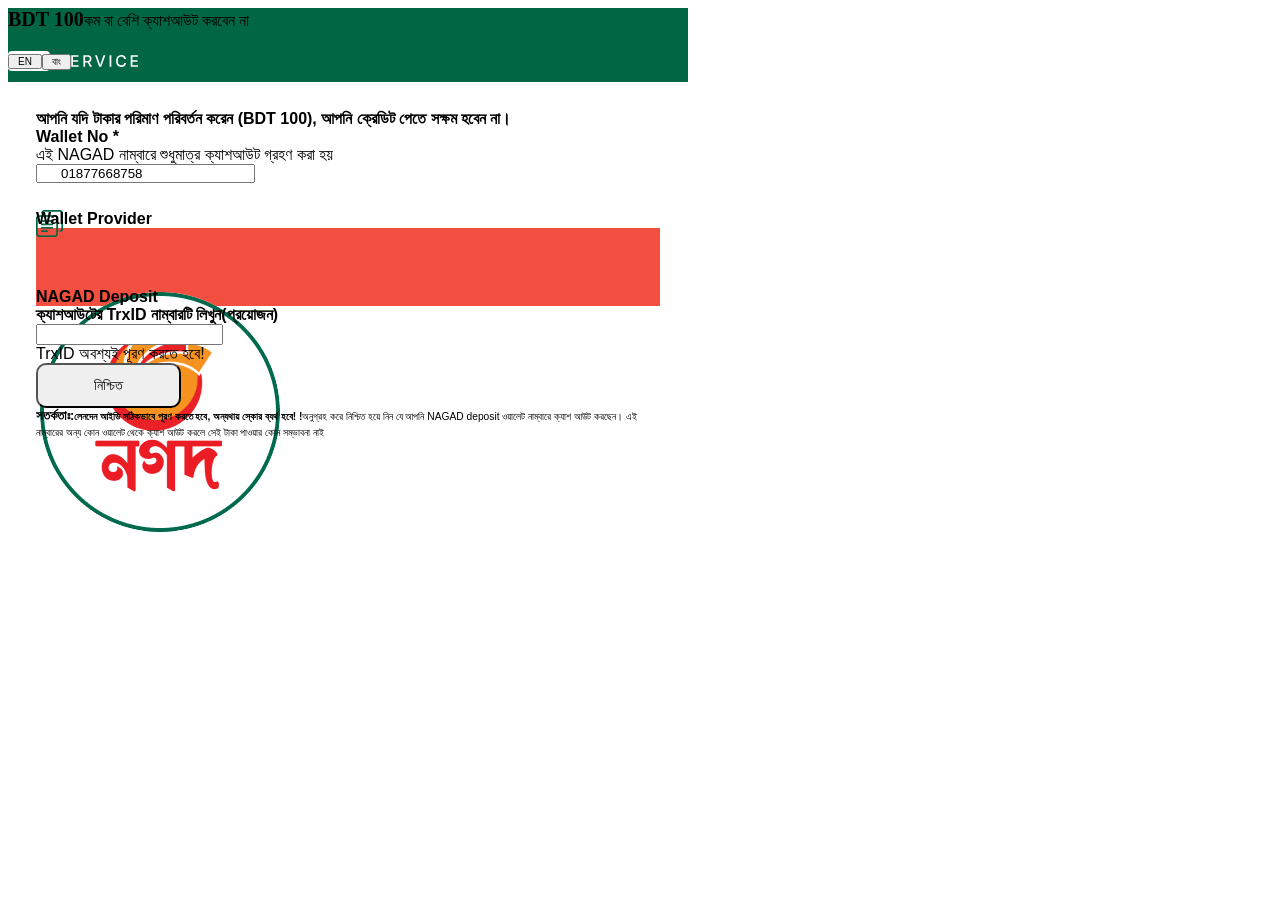
==== commit 6b52c219: "sync local to git: push Support, img/splash, voucherCenter mobile assets, remove infinity cache" ====
--- a/Pay.html
+++ b/Pay.html
@@ -1,35 +1,13 @@
 ﻿<!DOCTYPE html><html dir="ltr" lang="en-US"><head>
-<link rel="icon" data-savepage-href="https://spbd.worldxpp.com/icons/favicon-16x16.ico" href="[data-uri]"><style id="yt-blacklist-styles">#shorts-inner-container > .ytd-shorts:has(> .ytd-reel-video-renderer > ytd-ad-slot-renderer), .grid.ytd-browse > #primary > .style-scope > .ytd-rich-grid-renderer > .ytd-rich-grid-renderer > .ytd-ad-slot-renderer, .ytd-rich-item-renderer.style-scope > .ytd-rich-item-renderer > .ytd-ad-slot-renderer.style-scope, .ytd-watch-flexy > .ytd-watch-next-secondary-results-renderer > ytd-ad-slot-renderer.ytd-watch-next-secondary-results-renderer, .ytd-watch-flexy > ytd-merch-shelf-renderer > #main.ytd-merch-shelf-renderer, .ytp-ad-action-interstitial-background-container, .ytp-ad-action-interstitial-slot, .ytp-ad-image-overlay, .ytp-ad-overlay-container, .ytp-ad-progress, .ytp-ad-progress-list, .ytp-suggested-action > .ytp-suggested-action-badge, YTM-PROMOTED-VIDEO-RENDERER, [class*="ytd-display-ad-"], [layout*="display-ad-"], a[href^="http://www.youtube.com/cthru?"], a[href^="https://www.youtube.com/cthru?"], ytd-action-companion-ad-renderer, ytd-ad-slot-renderer, ytd-banner-promo-renderer, ytd-compact-promoted-video-renderer, ytd-companion-slot-renderer, ytd-display-ad-renderer, ytd-item-section-renderer > .ytd-item-section-renderer > ytd-ad-slot-renderer.style-scope, ytd-promoted-sparkles-text-search-renderer, ytd-promoted-sparkles-web-renderer, ytd-rich-item-renderer:has(> #content > ytd-ad-slot-renderer), ytd-search-pyv-renderer, ytd-single-option-survey-renderer, ytd-video-masthead-ad-advertiser-info-renderer, ytd-video-masthead-ad-v3-renderer, ytd-ads-engagement-panel-content-renderer, .ytp-ad-module, .ytp-ad-player-overlay-layout, .ytp-paid-content-overlay, tp-yt-paper-toast, #masthead-ad, ytd-page-top-ad-layout-renderer, ytd-in-feed-ad-layout-renderer, #player-ads ytd-ad-slot-renderer, ytd-reel-video-renderer:has(ytd-ad-slot-renderer), reels-ad-metadata-view-model {display:none !important; visibility:hidden !important; opacity:0 !important;position:absolute !important; width:0px !important; height:0px !important;}</style><base href="/"><title>SwiftPay Payment Page</title><meta charset="utf-8"><meta name="viewport" content="user-scalable=no,initial-scale=1,maximum-scale=1,minimum-scale=1,width=device-width"><link rel="icon" type="image/png" sizes="16x16" data-savepage-href="icons/favicon-16x16.ico" href="[data-uri]"><link rel="icon" type="image/png" sizes="48x48" data-savepage-href="icons/favicon-48x48.ico" href="[data-uri]"><link rel="icon" type="image/png" sizes="64x64" data-savepage-href="icons/favicon-64x64.ico" href="[data-uri]"><link rel="icon" type="image/png" sizes="128x128" data-savepage-href="icons/favicon-128x128.ico" href="[data-uri]"><link rel="icon" type="image/png" sizes="256x256" data-savepage-href="icons/favicon-256x256.ico" href="[data-uri]"><link rel="icon" type="image/ico" data-savepage-href="favicon.ico" href="[data-uri]"><script data-savepage-type="" type="text/plain" defer="" data-savepage-src="/js/vendor.a72c8e21.js"></script><script data-savepage-type="" type="text/plain" defer="" data-savepage-src="/js/app.4f86a4f2.js"></script><style data-savepage-href="/css/vendor.9a6770fe.css">@charset "UTF-8";@font-face{font-family:Material Design Icons;font-style:normal;font-weight:400;src:/*savepage-url=../fonts/materialdesignicons-webfont.ec024da7.woff2*/url() format("woff2"),/*savepage-url=../fonts/materialdesignicons-webfont.e55a20c8.woff*/url() format("woff")}.mdi-set,.mdi:before{-webkit-font-smoothing:antialiased;-moz-osx-font-smoothing:grayscale;display:inline-block;font:normal normal normal 24px/1 Material Design Icons;font-size:inherit;line-height:inherit;text-rendering:auto}.mdi-ab-testing:before{content:"\F01C9"}.mdi-abacus:before{content:"\F16E0"}.mdi-abjad-arabic:before{content:"\F1328"}.mdi-abjad-hebrew:before{content:"\F1329"}.mdi-abugida-devanagari:before{content:"\F132A"}.mdi-abugida-thai:before{content:"\F132B"}.mdi-access-point:before{content:"\F0003"}.mdi-access-point-check:before{content:"\F1538"}.mdi-access-point-minus:before{content:"\F1539"}.mdi-access-point-network:before{content:"\F0002"}.mdi-access-point-network-off:before{content:"\F0BE1"}.mdi-access-point-off:before{content:"\F1511"}.mdi-access-point-plus:before{content:"\F153A"}.mdi-access-point-remove:before{content:"\F153B"}.mdi-account:before{content:"\F0004"}.mdi-account-alert:before{content:"\F0005"}.mdi-account-alert-outline:before{content:"\F0B50"}.mdi-account-arrow-down:before{content:"\F1868"}.mdi-account-arrow-down-outline:before{content:"\F1869"}.mdi-account-arrow-left:before{content:"\F0B51"}.mdi-account-arrow-left-outline:before{content:"\F0B52"}.mdi-account-arrow-right:before{content:"\F0B53"}.mdi-account-arrow-right-outline:before{content:"\F0B54"}.mdi-account-arrow-up:before{content:"\F1867"}.mdi-account-arrow-up-outline:before{content:"\F186A"}.mdi-account-badge:before{content:"\F1B0A"}.mdi-account-badge-outline:before{content:"\F1B0B"}.mdi-account-box:before{content:"\F0006"}.mdi-account-box-edit-outline:before{content:"\F1CC8"}.mdi-account-box-minus-outline:before{content:"\F1CC9"}.mdi-account-box-multiple:before{content:"\F0934"}.mdi-account-box-multiple-outline:before{content:"\F100A"}.mdi-account-box-outline:before{content:"\F0007"}.mdi-account-box-plus-outline:before{content:"\F1CCA"}.mdi-account-cancel:before{content:"\F12DF"}.mdi-account-cancel-outline:before{content:"\F12E0"}.mdi-account-card:before{content:"\F1BA4"}.mdi-account-card-outline:before{content:"\F1BA5"}.mdi-account-cash:before{content:"\F1097"}.mdi-account-cash-outline:before{content:"\F1098"}.mdi-account-check:before{content:"\F0008"}.mdi-account-check-outline:before{content:"\F0BE2"}.mdi-account-child:before{content:"\F0A89"}.mdi-account-child-circle:before{content:"\F0A8A"}.mdi-account-child-outline:before{content:"\F10C8"}.mdi-account-circle:before{content:"\F0009"}.mdi-account-circle-outline:before{content:"\F0B55"}.mdi-account-clock:before{content:"\F0B56"}.mdi-account-clock-outline:before{content:"\F0B57"}.mdi-account-cog:before{content:"\F1370"}.mdi-account-cog-outline:before{content:"\F1371"}.mdi-account-convert:before{content:"\F000A"}.mdi-account-convert-outline:before{content:"\F1301"}.mdi-account-cowboy-hat:before{content:"\F0E9B"}.mdi-account-cowboy-hat-outline:before{content:"\F17F3"}.mdi-account-credit-card:before{content:"\F1BA6"}.mdi-account-credit-card-outline:before{content:"\F1BA7"}.mdi-account-details:before{content:"\F0631"}.mdi-account-details-outline:before{content:"\F1372"}.mdi-account-edit:before{content:"\F06BC"}.mdi-account-edit-outline:before{content:"\F0FFB"}.mdi-account-eye:before{content:"\F0420"}.mdi-account-eye-outline:before{content:"\F127B"}.mdi-account-file:before{content:"\F1CA7"}.mdi-account-file-outline:before{content:"\F1CA8"}.mdi-account-file-text:before{content:"\F1CA9"}.mdi-account-file-text-outline:before{content:"\F1CAA"}.mdi-account-filter:before{content:"\F0936"}.mdi-account-filter-outline:before{content:"\F0F9D"}.mdi-account-group:before{content:"\F0849"}.mdi-account-group-outline:before{content:"\F0B58"}.mdi-account-hard-hat:before{content:"\F05B5"}.mdi-account-hard-hat-outline:before{content:"\F1A1F"}.mdi-account-heart:before{content:"\F0899"}.mdi-account-heart-outline:before{content:"\F0BE3"}.mdi-account-injury:before{content:"\F1815"}.mdi-account-injury-outline:before{content:"\F1816"}.mdi-account-key:before{content:"\F000B"}.mdi-account-key-outline:before{content:"\F0BE4"}.mdi-account-lock:before{content:"\F115E"}.mdi-account-lock-open:before{content:"\F1960"}.mdi-account-lock-open-outline:before{content:"\F1961"}.mdi-account-lock-outline:before{content:"\F115F"}.mdi-account-minus:before{content:"\F000D"}.mdi-account-minus-outline:before{content:"\F0AEC"}.mdi-account-multiple:before{content:"\F000E"}.mdi-account-multiple-check:before{content:"\F08C5"}.mdi-account-multiple-check-outline:before{content:"\F11FE"}.mdi-account-multiple-minus:before{content:"\F05D3"}.mdi-account-multiple-minus-outline:before{content:"\F0BE5"}.mdi-account-multiple-outline:before{content:"\F000F"}.mdi-account-multiple-plus:before{content:"\F0010"}.mdi-account-multiple-plus-outline:before{content:"\F0800"}.mdi-account-multiple-remove:before{content:"\F120A"}.mdi-account-multiple-remove-outline:before{content:"\F120B"}.mdi-account-music:before{content:"\F0803"}.mdi-account-music-outline:before{content:"\F0CE9"}.mdi-account-network:before{content:"\F0011"}.mdi-account-network-off:before{content:"\F1AF1"}.mdi-account-network-off-outline:before{content:"\F1AF2"}.mdi-account-network-outline:before{content:"\F0BE6"}.mdi-account-off:before{content:"\F0012"}.mdi-account-off-outline:before{content:"\F0BE7"}.mdi-account-outline:before{content:"\F0013"}.mdi-account-plus:before{content:"\F0014"}.mdi-account-plus-outline:before{content:"\F0801"}.mdi-account-question:before{content:"\F0B59"}.mdi-account-question-outline:before{content:"\F0B5A"}.mdi-account-reactivate:before{content:"\F152B"}.mdi-account-reactivate-outline:before{content:"\F152C"}.mdi-account-remove:before{content:"\F0015"}.mdi-account-remove-outline:before{content:"\F0AED"}.mdi-account-school:before{content:"\F1A20"}.mdi-account-school-outline:before{content:"\F1A21"}.mdi-account-search:before{content:"\F0016"}.mdi-account-search-outline:before{content:"\F0935"}.mdi-account-settings:before{content:"\F0630"}.mdi-account-settings-outline:before{content:"\F10C9"}.mdi-account-star:before{content:"\F0017"}.mdi-account-star-outline:before{content:"\F0BE8"}.mdi-account-supervisor:before{content:"\F0A8B"}.mdi-account-supervisor-circle:before{content:"\F0A8C"}.mdi-account-supervisor-circle-outline:before{content:"\F14EC"}.mdi-account-supervisor-outline:before{content:"\F112D"}.mdi-account-switch:before{content:"\F0019"}.mdi-account-switch-outline:before{content:"\F04CB"}.mdi-account-sync:before{content:"\F191B"}.mdi-account-sync-outline:before{content:"\F191C"}.mdi-account-tag:before{content:"\F1C1B"}.mdi-account-tag-outline:before{content:"\F1C1C"}.mdi-account-tie:before{content:"\F0CE3"}.mdi-account-tie-hat:before{content:"\F1898"}.mdi-account-tie-hat-outline:before{content:"\F1899"}.mdi-account-tie-outline:before{content:"\F10CA"}.mdi-account-tie-voice:before{content:"\F1308"}.mdi-account-tie-voice-off:before{content:"\F130A"}.mdi-account-tie-voice-off-outline:before{content:"\F130B"}.mdi-account-tie-voice-outline:before{content:"\F1309"}.mdi-account-tie-woman:before{content:"\F1A8C"}.mdi-account-voice:before{content:"\F05CB"}.mdi-account-voice-off:before{content:"\F0ED4"}.mdi-account-wrench:before{content:"\F189A"}.mdi-account-wrench-outline:before{content:"\F189B"}.mdi-adjust:before{content:"\F001A"}.mdi-advertisements:before{content:"\F192A"}.mdi-advertisements-off:before{content:"\F192B"}.mdi-air-conditioner:before{content:"\F001B"}.mdi-air-filter:before{content:"\F0D43"}.mdi-air-horn:before{content:"\F0DAC"}.mdi-air-humidifier:before{content:"\F1099"}.mdi-air-humidifier-off:before{content:"\F1466"}.mdi-air-purifier:before{content:"\F0D44"}.mdi-air-purifier-off:before{content:"\F1B57"}.mdi-airbag:before{content:"\F0BE9"}.mdi-airballoon:before{content:"\F001C"}.mdi-airballoon-outline:before{content:"\F100B"}.mdi-airplane:before{content:"\F001D"}.mdi-airplane-alert:before{content:"\F187A"}.mdi-airplane-check:before{content:"\F187B"}.mdi-airplane-clock:before{content:"\F187C"}.mdi-airplane-cog:before{content:"\F187D"}.mdi-airplane-edit:before{content:"\F187E"}.mdi-airplane-landing:before{content:"\F05D4"}.mdi-airplane-marker:before{content:"\F187F"}.mdi-airplane-minus:before{content:"\F1880"}.mdi-airplane-off:before{content:"\F001E"}.mdi-airplane-plus:before{content:"\F1881"}.mdi-airplane-remove:before{content:"\F1882"}.mdi-airplane-search:before{content:"\F1883"}.mdi-airplane-settings:before{content:"\F1884"}.mdi-airplane-takeoff:before{content:"\F05D5"}.mdi-airport:before{content:"\F084B"}.mdi-alarm:before{content:"\F0020"}.mdi-alarm-bell:before{content:"\F078E"}.mdi-alarm-check:before{content:"\F0021"}.mdi-alarm-light:before{content:"\F078F"}.mdi-alarm-light-off:before{content:"\F171E"}.mdi-alarm-light-off-outline:before{content:"\F171F"}.mdi-alarm-light-outline:before{content:"\F0BEA"}.mdi-alarm-multiple:before{content:"\F0022"}.mdi-alarm-note:before{content:"\F0E71"}.mdi-alarm-note-off:before{content:"\F0E72"}.mdi-alarm-off:before{content:"\F0023"}.mdi-alarm-panel:before{content:"\F15C4"}.mdi-alarm-panel-outline:before{content:"\F15C5"}.mdi-alarm-plus:before{content:"\F0024"}.mdi-alarm-snooze:before{content:"\F068E"}.mdi-album:before{content:"\F0025"}.mdi-alert:before{content:"\F0026"}.mdi-alert-box:before{content:"\F0027"}.mdi-alert-box-outline:before{content:"\F0CE4"}.mdi-alert-circle:before{content:"\F0028"}.mdi-alert-circle-check:before{content:"\F11ED"}.mdi-alert-circle-check-outline:before{content:"\F11EE"}.mdi-alert-circle-outline:before{content:"\F05D6"}.mdi-alert-decagram:before{content:"\F06BD"}.mdi-alert-decagram-outline:before{content:"\F0CE5"}.mdi-alert-minus:before{content:"\F14BB"}.mdi-alert-minus-outline:before{content:"\F14BE"}.mdi-alert-octagon:before{content:"\F0029"}.mdi-alert-octagon-outline:before{content:"\F0CE6"}.mdi-alert-octagram:before{content:"\F0767"}.mdi-alert-octagram-outline:before{content:"\F0CE7"}.mdi-alert-outline:before{content:"\F002A"}.mdi-alert-plus:before{content:"\F14BA"}.mdi-alert-plus-outline:before{content:"\F14BD"}.mdi-alert-remove:before{content:"\F14BC"}.mdi-alert-remove-outline:before{content:"\F14BF"}.mdi-alert-rhombus:before{content:"\F11CE"}.mdi-alert-rhombus-outline:before{content:"\F11CF"}.mdi-alien:before{content:"\F089A"}.mdi-alien-outline:before{content:"\F10CB"}.mdi-align-horizontal-center:before{content:"\F11C3"}.mdi-align-horizontal-distribute:before{content:"\F1962"}.mdi-align-horizontal-left:before{content:"\F11C2"}.mdi-align-horizontal-right:before{content:"\F11C4"}.mdi-align-vertical-bottom:before{content:"\F11C5"}.mdi-align-vertical-center:before{content:"\F11C6"}.mdi-align-vertical-distribute:before{content:"\F1963"}.mdi-align-vertical-top:before{content:"\F11C7"}.mdi-all-inclusive:before{content:"\F06BE"}.mdi-all-inclusive-box:before{content:"\F188D"}.mdi-all-inclusive-box-outline:before{content:"\F188E"}.mdi-allergy:before{content:"\F1258"}.mdi-alpha:before{content:"\F002B"}.mdi-alpha-a:before{content:"\F0AEE"}.mdi-alpha-a-box:before{content:"\F0B08"}.mdi-alpha-a-box-outline:before{content:"\F0BEB"}.mdi-alpha-a-circle:before{content:"\F0BEC"}.mdi-alpha-a-circle-outline:before{content:"\F0BED"}.mdi-alpha-b:before{content:"\F0AEF"}.mdi-alpha-b-box:before{content:"\F0B09"}.mdi-alpha-b-box-outline:before{content:"\F0BEE"}.mdi-alpha-b-circle:before{content:"\F0BEF"}.mdi-alpha-b-circle-outline:before{content:"\F0BF0"}.mdi-alpha-c:before{content:"\F0AF0"}.mdi-alpha-c-box:before{content:"\F0B0A"}.mdi-alpha-c-box-outline:before{content:"\F0BF1"}.mdi-alpha-c-circle:before{content:"\F0BF2"}.mdi-alpha-c-circle-outline:before{content:"\F0BF3"}.mdi-alpha-d:before{content:"\F0AF1"}.mdi-alpha-d-box:before{content:"\F0B0B"}.mdi-alpha-d-box-outline:before{content:"\F0BF4"}.mdi-alpha-d-circle:before{content:"\F0BF5"}.mdi-alpha-d-circle-outline:before{content:"\F0BF6"}.mdi-alpha-e:before{content:"\F0AF2"}.mdi-alpha-e-box:before{content:"\F0B0C"}.mdi-alpha-e-box-outline:before{content:"\F0BF7"}.mdi-alpha-e-circle:before{content:"\F0BF8"}.mdi-alpha-e-circle-outline:before{content:"\F0BF9"}.mdi-alpha-f:before{content:"\F0AF3"}.mdi-alpha-f-box:before{content:"\F0B0D"}.mdi-alpha-f-box-outline:before{content:"\F0BFA"}.mdi-alpha-f-circle:before{content:"\F0BFB"}.mdi-alpha-f-circle-outline:before{content:"\F0BFC"}.mdi-alpha-g:before{content:"\F0AF4"}.mdi-alpha-g-box:before{content:"\F0B0E"}.mdi-alpha-g-box-outline:before{content:"\F0BFD"}.mdi-alpha-g-circle:before{content:"\F0BFE"}.mdi-alpha-g-circle-outline:before{content:"\F0BFF"}.mdi-alpha-h:before{content:"\F0AF5"}.mdi-alpha-h-box:before{content:"\F0B0F"}.mdi-alpha-h-box-outline:before{content:"\F0C00"}.mdi-alpha-h-circle:before{content:"\F0C01"}.mdi-alpha-h-circle-outline:before{content:"\F0C02"}.mdi-alpha-i:before{content:"\F0AF6"}.mdi-alpha-i-box:before{content:"\F0B10"}.mdi-alpha-i-box-outline:before{content:"\F0C03"}.mdi-alpha-i-circle:before{content:"\F0C04"}.mdi-alpha-i-circle-outline:before{content:"\F0C05"}.mdi-alpha-j:before{content:"\F0AF7"}.mdi-alpha-j-box:before{content:"\F0B11"}.mdi-alpha-j-box-outline:before{content:"\F0C06"}.mdi-alpha-j-circle:before{content:"\F0C07"}.mdi-alpha-j-circle-outline:before{content:"\F0C08"}.mdi-alpha-k:before{content:"\F0AF8"}.mdi-alpha-k-box:before{content:"\F0B12"}.mdi-alpha-k-box-outline:before{content:"\F0C09"}.mdi-alpha-k-circle:before{content:"\F0C0A"}.mdi-alpha-k-circle-outline:before{content:"\F0C0B"}.mdi-alpha-l:before{content:"\F0AF9"}.mdi-alpha-l-box:before{content:"\F0B13"}.mdi-alpha-l-box-outline:before{content:"\F0C0C"}.mdi-alpha-l-circle:before{content:"\F0C0D"}.mdi-alpha-l-circle-outline:before{content:"\F0C0E"}.mdi-alpha-m:before{content:"\F0AFA"}.mdi-alpha-m-box:before{content:"\F0B14"}.mdi-alpha-m-box-outline:before{content:"\F0C0F"}.mdi-alpha-m-circle:before{content:"\F0C10"}.mdi-alpha-m-circle-outline:before{content:"\F0C11"}.mdi-alpha-n:before{content:"\F0AFB"}.mdi-alpha-n-box:before{content:"\F0B15"}.mdi-alpha-n-box-outline:before{content:"\F0C12"}.mdi-alpha-n-circle:before{content:"\F0C13"}.mdi-alpha-n-circle-outline:before{content:"\F0C14"}.mdi-alpha-o:before{content:"\F0AFC"}.mdi-alpha-o-box:before{content:"\F0B16"}.mdi-alpha-o-box-outline:before{content:"\F0C15"}.mdi-alpha-o-circle:before{content:"\F0C16"}.mdi-alpha-o-circle-outline:before{content:"\F0C17"}.mdi-alpha-p:before{content:"\F0AFD"}.mdi-alpha-p-box:before{content:"\F0B17"}.mdi-alpha-p-box-outline:before{content:"\F0C18"}.mdi-alpha-p-circle:before{content:"\F0C19"}.mdi-alpha-p-circle-outline:before{content:"\F0C1A"}.mdi-alpha-q:before{content:"\F0AFE"}.mdi-alpha-q-box:before{content:"\F0B18"}.mdi-alpha-q-box-outline:before{content:"\F0C1B"}.mdi-alpha-q-circle:before{content:"\F0C1C"}.mdi-alpha-q-circle-outline:before{content:"\F0C1D"}.mdi-alpha-r:before{content:"\F0AFF"}.mdi-alpha-r-box:before{content:"\F0B19"}.mdi-alpha-r-box-outline:before{content:"\F0C1E"}.mdi-alpha-r-circle:before{content:"\F0C1F"}.mdi-alpha-r-circle-outline:before{content:"\F0C20"}.mdi-alpha-s:before{content:"\F0B00"}.mdi-alpha-s-box:before{content:"\F0B1A"}.mdi-alpha-s-box-outline:before{content:"\F0C21"}.mdi-alpha-s-circle:before{content:"\F0C22"}.mdi-alpha-s-circle-outline:before{content:"\F0C23"}.mdi-alpha-t:before{content:"\F0B01"}.mdi-alpha-t-box:before{content:"\F0B1B"}.mdi-alpha-t-box-outline:before{content:"\F0C24"}.mdi-alpha-t-circle:before{content:"\F0C25"}.mdi-alpha-t-circle-outline:before{content:"\F0C26"}.mdi-alpha-u:before{content:"\F0B02"}.mdi-alpha-u-box:before{content:"\F0B1C"}.mdi-alpha-u-box-outline:before{content:"\F0C27"}.mdi-alpha-u-circle:before{content:"\F0C28"}.mdi-alpha-u-circle-outline:before{content:"\F0C29"}.mdi-alpha-v:before{content:"\F0B03"}.mdi-alpha-v-box:before{content:"\F0B1D"}.mdi-alpha-v-box-outline:before{content:"\F0C2A"}.mdi-alpha-v-circle:before{content:"\F0C2B"}.mdi-alpha-v-circle-outline:before{content:"\F0C2C"}.mdi-alpha-w:before{content:"\F0B04"}.mdi-alpha-w-box:before{content:"\F0B1E"}.mdi-alpha-w-box-outline:before{content:"\F0C2D"}.mdi-alpha-w-circle:before{content:"\F0C2E"}.mdi-alpha-w-circle-outline:before{content:"\F0C2F"}.mdi-alpha-x:before{content:"\F0B05"}.mdi-alpha-x-box:before{content:"\F0B1F"}.mdi-alpha-x-box-outline:before{content:"\F0C30"}.mdi-alpha-x-circle:before{content:"\F0C31"}.mdi-alpha-x-circle-outline:before{content:"\F0C32"}.mdi-alpha-y:before{content:"\F0B06"}.mdi-alpha-y-box:before{content:"\F0B20"}.mdi-alpha-y-box-outline:before{content:"\F0C33"}.mdi-alpha-y-circle:before{content:"\F0C34"}.mdi-alpha-y-circle-outline:before{content:"\F0C35"}.mdi-alpha-z:before{content:"\F0B07"}.mdi-alpha-z-box:before{content:"\F0B21"}.mdi-alpha-z-box-outline:before{content:"\F0C36"}.mdi-alpha-z-circle:before{content:"\F0C37"}.mdi-alpha-z-circle-outline:before{content:"\F0C38"}.mdi-alphabet-aurebesh:before{content:"\F132C"}.mdi-alphabet-cyrillic:before{content:"\F132D"}.mdi-alphabet-greek:before{content:"\F132E"}.mdi-alphabet-latin:before{content:"\F132F"}.mdi-alphabet-piqad:before{content:"\F1330"}.mdi-alphabet-tengwar:before{content:"\F1337"}.mdi-alphabetical:before{content:"\F002C"}.mdi-alphabetical-off:before{content:"\F100C"}.mdi-alphabetical-variant:before{content:"\F100D"}.mdi-alphabetical-variant-off:before{content:"\F100E"}.mdi-altimeter:before{content:"\F05D7"}.mdi-ambulance:before{content:"\F002F"}.mdi-ammunition:before{content:"\F0CE8"}.mdi-ampersand:before{content:"\F0A8D"}.mdi-amplifier:before{content:"\F0030"}.mdi-amplifier-off:before{content:"\F11B5"}.mdi-anchor:before{content:"\F0031"}.mdi-android:before{content:"\F0032"}.mdi-android-studio:before{content:"\F0034"}.mdi-angle-acute:before{content:"\F0937"}.mdi-angle-obtuse:before{content:"\F0938"}.mdi-angle-right:before{content:"\F0939"}.mdi-angular:before{content:"\F06B2"}.mdi-angularjs:before{content:"\F06BF"}.mdi-animation:before{content:"\F05D8"}.mdi-animation-outline:before{content:"\F0A8F"}.mdi-animation-play:before{content:"\F093A"}.mdi-animation-play-outline:before{content:"\F0A90"}.mdi-ansible:before{content:"\F109A"}.mdi-antenna:before{content:"\F1119"}.mdi-anvil:before{content:"\F089B"}.mdi-apache-kafka:before{content:"\F100F"}.mdi-api:before{content:"\F109B"}.mdi-api-off:before{content:"\F1257"}.mdi-apple:before{content:"\F0035"}.mdi-apple-finder:before{content:"\F0036"}.mdi-apple-icloud:before{content:"\F0038"}.mdi-apple-ios:before{content:"\F0037"}.mdi-apple-keyboard-caps:before{content:"\F0632"}.mdi-apple-keyboard-command:before{content:"\F0633"}.mdi-apple-keyboard-control:before{content:"\F0634"}.mdi-apple-keyboard-option:before{content:"\F0635"}.mdi-apple-keyboard-shift:before{content:"\F0636"}.mdi-apple-safari:before{content:"\F0039"}.mdi-application:before{content:"\F08C6"}.mdi-application-array:before{content:"\F10F5"}.mdi-application-array-outline:before{content:"\F10F6"}.mdi-application-braces:before{content:"\F10F7"}.mdi-application-braces-outline:before{content:"\F10F8"}.mdi-application-brackets:before{content:"\F0C8B"}.mdi-application-brackets-outline:before{content:"\F0C8C"}.mdi-application-cog:before{content:"\F0675"}.mdi-application-cog-outline:before{content:"\F1577"}.mdi-application-edit:before{content:"\F00AE"}.mdi-application-edit-outline:before{content:"\F0619"}.mdi-application-export:before{content:"\F0DAD"}.mdi-application-import:before{content:"\F0DAE"}.mdi-application-outline:before{content:"\F0614"}.mdi-application-parentheses:before{content:"\F10F9"}.mdi-application-parentheses-outline:before{content:"\F10FA"}.mdi-application-settings:before{content:"\F0B60"}.mdi-application-settings-outline:before{content:"\F1555"}.mdi-application-variable:before{content:"\F10FB"}.mdi-application-variable-outline:before{content:"\F10FC"}.mdi-approximately-equal:before{content:"\F0F9E"}.mdi-approximately-equal-box:before{content:"\F0F9F"}.mdi-apps:before{content:"\F003B"}.mdi-apps-box:before{content:"\F0D46"}.mdi-arch:before{content:"\F08C7"}.mdi-archive:before{content:"\F003C"}.mdi-archive-alert:before{content:"\F14FD"}.mdi-archive-alert-outline:before{content:"\F14FE"}.mdi-archive-arrow-down:before{content:"\F1259"}.mdi-archive-arrow-down-outline:before{content:"\F125A"}.mdi-archive-arrow-up:before{content:"\F125B"}.mdi-archive-arrow-up-outline:before{content:"\F125C"}.mdi-archive-cancel:before{content:"\F174B"}.mdi-archive-cancel-outline:before{content:"\F174C"}.mdi-archive-check:before{content:"\F174D"}.mdi-archive-check-outline:before{content:"\F174E"}.mdi-archive-clock:before{content:"\F174F"}.mdi-archive-clock-outline:before{content:"\F1750"}.mdi-archive-cog:before{content:"\F1751"}.mdi-archive-cog-outline:before{content:"\F1752"}.mdi-archive-edit:before{content:"\F1753"}.mdi-archive-edit-outline:before{content:"\F1754"}.mdi-archive-eye:before{content:"\F1755"}.mdi-archive-eye-outline:before{content:"\F1756"}.mdi-archive-lock:before{content:"\F1757"}.mdi-archive-lock-open:before{content:"\F1758"}.mdi-archive-lock-open-outline:before{content:"\F1759"}.mdi-archive-lock-outline:before{content:"\F175A"}.mdi-archive-marker:before{content:"\F175B"}.mdi-archive-marker-outline:before{content:"\F175C"}.mdi-archive-minus:before{content:"\F175D"}.mdi-archive-minus-outline:before{content:"\F175E"}.mdi-archive-music:before{content:"\F175F"}.mdi-archive-music-outline:before{content:"\F1760"}.mdi-archive-off:before{content:"\F1761"}.mdi-archive-off-outline:before{content:"\F1762"}.mdi-archive-outline:before{content:"\F120E"}.mdi-archive-plus:before{content:"\F1763"}.mdi-archive-plus-outline:before{content:"\F1764"}.mdi-archive-refresh:before{content:"\F1765"}.mdi-archive-refresh-outline:before{content:"\F1766"}.mdi-archive-remove:before{content:"\F1767"}.mdi-archive-remove-outline:before{content:"\F1768"}.mdi-archive-search:before{content:"\F1769"}.mdi-archive-search-outline:before{content:"\F176A"}.mdi-archive-settings:before{content:"\F176B"}.mdi-archive-settings-outline:before{content:"\F176C"}.mdi-archive-star:before{content:"\F176D"}.mdi-archive-star-outline:before{content:"\F176E"}.mdi-archive-sync:before{content:"\F176F"}.mdi-archive-sync-outline:before{content:"\F1770"}.mdi-arm-flex:before{content:"\F0FD7"}.mdi-arm-flex-outline:before{content:"\F0FD6"}.mdi-arrange-bring-forward:before{content:"\F003D"}.mdi-arrange-bring-to-front:before{content:"\F003E"}.mdi-arrange-send-backward:before{content:"\F003F"}.mdi-arrange-send-to-back:before{content:"\F0040"}.mdi-arrow-all:before{content:"\F0041"}.mdi-arrow-bottom-left:before{content:"\F0042"}.mdi-arrow-bottom-left-bold-box:before{content:"\F1964"}.mdi-arrow-bottom-left-bold-box-outline:before{content:"\F1965"}.mdi-arrow-bottom-left-bold-outline:before{content:"\F09B7"}.mdi-arrow-bottom-left-thick:before{content:"\F09B8"}.mdi-arrow-bottom-left-thin:before{content:"\F19B6"}.mdi-arrow-bottom-left-thin-circle-outline:before{content:"\F1596"}.mdi-arrow-bottom-right:before{content:"\F0043"}.mdi-arrow-bottom-right-bold-box:before{content:"\F1966"}.mdi-arrow-bottom-right-bold-box-outline:before{content:"\F1967"}.mdi-arrow-bottom-right-bold-outline:before{content:"\F09B9"}.mdi-arrow-bottom-right-thick:before{content:"\F09BA"}.mdi-arrow-bottom-right-thin:before{content:"\F19B7"}.mdi-arrow-bottom-right-thin-circle-outline:before{content:"\F1595"}.mdi-arrow-collapse:before{content:"\F0615"}.mdi-arrow-collapse-all:before{content:"\F0044"}.mdi-arrow-collapse-down:before{content:"\F0792"}.mdi-arrow-collapse-horizontal:before{content:"\F084C"}.mdi-arrow-collapse-left:before{content:"\F0793"}.mdi-arrow-collapse-right:before{content:"\F0794"}.mdi-arrow-collapse-up:before{content:"\F0795"}.mdi-arrow-collapse-vertical:before{content:"\F084D"}.mdi-arrow-decision:before{content:"\F09BB"}.mdi-arrow-decision-auto:before{content:"\F09BC"}.mdi-arrow-decision-auto-outline:before{content:"\F09BD"}.mdi-arrow-decision-outline:before{content:"\F09BE"}.mdi-arrow-down:before{content:"\F0045"}.mdi-arrow-down-bold:before{content:"\F072E"}.mdi-arrow-down-bold-box:before{content:"\F072F"}.mdi-arrow-down-bold-box-outline:before{content:"\F0730"}.mdi-arrow-down-bold-circle:before{content:"\F0047"}.mdi-arrow-down-bold-circle-outline:before{content:"\F0048"}.mdi-arrow-down-bold-hexagon-outline:before{content:"\F0049"}.mdi-arrow-down-bold-outline:before{content:"\F09BF"}.mdi-arrow-down-box:before{content:"\F06C0"}.mdi-arrow-down-circle:before{content:"\F0CDB"}.mdi-arrow-down-circle-outline:before{content:"\F0CDC"}.mdi-arrow-down-drop-circle:before{content:"\F004A"}.mdi-arrow-down-drop-circle-outline:before{content:"\F004B"}.mdi-arrow-down-left:before{content:"\F17A1"}.mdi-arrow-down-left-bold:before{content:"\F17A2"}.mdi-arrow-down-right:before{content:"\F17A3"}.mdi-arrow-down-right-bold:before{content:"\F17A4"}.mdi-arrow-down-thick:before{content:"\F0046"}.mdi-arrow-down-thin:before{content:"\F19B3"}.mdi-arrow-down-thin-circle-outline:before{content:"\F1599"}.mdi-arrow-expand:before{content:"\F0616"}.mdi-arrow-expand-all:before{content:"\F004C"}.mdi-arrow-expand-down:before{content:"\F0796"}.mdi-arrow-expand-horizontal:before{content:"\F084E"}.mdi-arrow-expand-left:before{content:"\F0797"}.mdi-arrow-expand-right:before{content:"\F0798"}.mdi-arrow-expand-up:before{content:"\F0799"}.mdi-arrow-expand-vertical:before{content:"\F084F"}.mdi-arrow-horizontal-lock:before{content:"\F115B"}.mdi-arrow-left:before{content:"\F004D"}.mdi-arrow-left-bold:before{content:"\F0731"}.mdi-arrow-left-bold-box:before{content:"\F0732"}.mdi-arrow-left-bold-box-outline:before{content:"\F0733"}.mdi-arrow-left-bold-circle:before{content:"\F004F"}.mdi-arrow-left-bold-circle-outline:before{content:"\F0050"}.mdi-arrow-left-bold-hexagon-outline:before{content:"\F0051"}.mdi-arrow-left-bold-outline:before{content:"\F09C0"}.mdi-arrow-left-bottom:before{content:"\F17A5"}.mdi-arrow-left-bottom-bold:before{content:"\F17A6"}.mdi-arrow-left-box:before{content:"\F06C1"}.mdi-arrow-left-circle:before{content:"\F0CDD"}.mdi-arrow-left-circle-outline:before{content:"\F0CDE"}.mdi-arrow-left-drop-circle:before{content:"\F0052"}.mdi-arrow-left-drop-circle-outline:before{content:"\F0053"}.mdi-arrow-left-right:before{content:"\F0E73"}.mdi-arrow-left-right-bold:before{content:"\F0E74"}.mdi-arrow-left-right-bold-outline:before{content:"\F09C1"}.mdi-arrow-left-thick:before{content:"\F004E"}.mdi-arrow-left-thin:before{content:"\F19B1"}.mdi-arrow-left-thin-circle-outline:before{content:"\F159A"}.mdi-arrow-left-top:before{content:"\F17A7"}.mdi-arrow-left-top-bold:before{content:"\F17A8"}.mdi-arrow-oscillating:before{content:"\F1C91"}.mdi-arrow-oscillating-off:before{content:"\F1C92"}.mdi-arrow-projectile:before{content:"\F1840"}.mdi-arrow-projectile-multiple:before{content:"\F183F"}.mdi-arrow-right:before{content:"\F0054"}.mdi-arrow-right-bold:before{content:"\F0734"}.mdi-arrow-right-bold-box:before{content:"\F0735"}.mdi-arrow-right-bold-box-outline:before{content:"\F0736"}.mdi-arrow-right-bold-circle:before{content:"\F0056"}.mdi-arrow-right-bold-circle-outline:before{content:"\F0057"}.mdi-arrow-right-bold-hexagon-outline:before{content:"\F0058"}.mdi-arrow-right-bold-outline:before{content:"\F09C2"}.mdi-arrow-right-bottom:before{content:"\F17A9"}.mdi-arrow-right-bottom-bold:before{content:"\F17AA"}.mdi-arrow-right-box:before{content:"\F06C2"}.mdi-arrow-right-circle:before{content:"\F0CDF"}.mdi-arrow-right-circle-outline:before{content:"\F0CE0"}.mdi-arrow-right-drop-circle:before{content:"\F0059"}.mdi-arrow-right-drop-circle-outline:before{content:"\F005A"}.mdi-arrow-right-thick:before{content:"\F0055"}.mdi-arrow-right-thin:before{content:"\F19B0"}.mdi-arrow-right-thin-circle-outline:before{content:"\F1598"}.mdi-arrow-right-top:before{content:"\F17AB"}.mdi-arrow-right-top-bold:before{content:"\F17AC"}.mdi-arrow-split-horizontal:before{content:"\F093B"}.mdi-arrow-split-vertical:before{content:"\F093C"}.mdi-arrow-top-left:before{content:"\F005B"}.mdi-arrow-top-left-bold-box:before{content:"\F1968"}.mdi-arrow-top-left-bold-box-outline:before{content:"\F1969"}.mdi-arrow-top-left-bold-outline:before{content:"\F09C3"}.mdi-arrow-top-left-bottom-right:before{content:"\F0E75"}.mdi-arrow-top-left-bottom-right-bold:before{content:"\F0E76"}.mdi-arrow-top-left-thick:before{content:"\F09C4"}.mdi-arrow-top-left-thin:before{content:"\F19B5"}.mdi-arrow-top-left-thin-circle-outline:before{content:"\F1593"}.mdi-arrow-top-right:before{content:"\F005C"}.mdi-arrow-top-right-bold-box:before{content:"\F196A"}.mdi-arrow-top-right-bold-box-outline:before{content:"\F196B"}.mdi-arrow-top-right-bold-outline:before{content:"\F09C5"}.mdi-arrow-top-right-bottom-left:before{content:"\F0E77"}.mdi-arrow-top-right-bottom-left-bold:before{content:"\F0E78"}.mdi-arrow-top-right-thick:before{content:"\F09C6"}.mdi-arrow-top-right-thin:before{content:"\F19B4"}.mdi-arrow-top-right-thin-circle-outline:before{content:"\F1594"}.mdi-arrow-u-down-left:before{content:"\F17AD"}.mdi-arrow-u-down-left-bold:before{content:"\F17AE"}.mdi-arrow-u-down-right:before{content:"\F17AF"}.mdi-arrow-u-down-right-bold:before{content:"\F17B0"}.mdi-arrow-u-left-bottom:before{content:"\F17B1"}.mdi-arrow-u-left-bottom-bold:before{content:"\F17B2"}.mdi-arrow-u-left-top:before{content:"\F17B3"}.mdi-arrow-u-left-top-bold:before{content:"\F17B4"}.mdi-arrow-u-right-bottom:before{content:"\F17B5"}.mdi-arrow-u-right-bottom-bold:before{content:"\F17B6"}.mdi-arrow-u-right-top:before{content:"\F17B7"}.mdi-arrow-u-right-top-bold:before{content:"\F17B8"}.mdi-arrow-u-up-left:before{content:"\F17B9"}.mdi-arrow-u-up-left-bold:before{content:"\F17BA"}.mdi-arrow-u-up-right:before{content:"\F17BB"}.mdi-arrow-u-up-right-bold:before{content:"\F17BC"}.mdi-arrow-up:before{content:"\F005D"}.mdi-arrow-up-bold:before{content:"\F0737"}.mdi-arrow-up-bold-box:before{content:"\F0738"}.mdi-arrow-up-bold-box-outline:before{content:"\F0739"}.mdi-arrow-up-bold-circle:before{content:"\F005F"}.mdi-arrow-up-bold-circle-outline:before{content:"\F0060"}.mdi-arrow-up-bold-hexagon-outline:before{content:"\F0061"}.mdi-arrow-up-bold-outline:before{content:"\F09C7"}.mdi-arrow-up-box:before{content:"\F06C3"}.mdi-arrow-up-circle:before{content:"\F0CE1"}.mdi-arrow-up-circle-outline:before{content:"\F0CE2"}.mdi-arrow-up-down:before{content:"\F0E79"}.mdi-arrow-up-down-bold:before{content:"\F0E7A"}.mdi-arrow-up-down-bold-outline:before{content:"\F09C8"}.mdi-arrow-up-drop-circle:before{content:"\F0062"}.mdi-arrow-up-drop-circle-outline:before{content:"\F0063"}.mdi-arrow-up-left:before{content:"\F17BD"}.mdi-arrow-up-left-bold:before{content:"\F17BE"}.mdi-arrow-up-right:before{content:"\F17BF"}.mdi-arrow-up-right-bold:before{content:"\F17C0"}.mdi-arrow-up-thick:before{content:"\F005E"}.mdi-arrow-up-thin:before{content:"\F19B2"}.mdi-arrow-up-thin-circle-outline:before{content:"\F1597"}.mdi-arrow-vertical-lock:before{content:"\F115C"}.mdi-artboard:before{content:"\F1B9A"}.mdi-artstation:before{content:"\F0B5B"}.mdi-aspect-ratio:before{content:"\F0A24"}.mdi-assistant:before{content:"\F0064"}.mdi-asterisk:before{content:"\F06C4"}.mdi-asterisk-circle-outline:before{content:"\F1A27"}.mdi-at:before{content:"\F0065"}.mdi-atlassian:before{content:"\F0804"}.mdi-atm:before{content:"\F0D47"}.mdi-atom:before{content:"\F0768"}.mdi-atom-variant:before{content:"\F0E7B"}.mdi-attachment:before{content:"\F0066"}.mdi-attachment-check:before{content:"\F1AC1"}.mdi-attachment-lock:before{content:"\F19C4"}.mdi-attachment-minus:before{content:"\F1AC2"}.mdi-attachment-off:before{content:"\F1AC3"}.mdi-attachment-plus:before{content:"\F1AC4"}.mdi-attachment-remove:before{content:"\F1AC5"}.mdi-atv:before{content:"\F1B70"}.mdi-audio-input-rca:before{content:"\F186B"}.mdi-audio-input-stereo-minijack:before{content:"\F186C"}.mdi-audio-input-xlr:before{content:"\F186D"}.mdi-audio-video:before{content:"\F093D"}.mdi-audio-video-off:before{content:"\F11B6"}.mdi-augmented-reality:before{content:"\F0850"}.mdi-aurora:before{content:"\F1BB9"}.mdi-auto-download:before{content:"\F137E"}.mdi-auto-fix:before{content:"\F0068"}.mdi-auto-mode:before{content:"\F1C20"}.mdi-auto-upload:before{content:"\F0069"}.mdi-autorenew:before{content:"\F006A"}.mdi-autorenew-off:before{content:"\F19E7"}.mdi-av-timer:before{content:"\F006B"}.mdi-awning:before{content:"\F1B87"}.mdi-awning-outline:before{content:"\F1B88"}.mdi-aws:before{content:"\F0E0F"}.mdi-axe:before{content:"\F08C8"}.mdi-axe-battle:before{content:"\F1842"}.mdi-axis:before{content:"\F0D48"}.mdi-axis-arrow:before{content:"\F0D49"}.mdi-axis-arrow-info:before{content:"\F140E"}.mdi-axis-arrow-lock:before{content:"\F0D4A"}.mdi-axis-lock:before{content:"\F0D4B"}.mdi-axis-x-arrow:before{content:"\F0D4C"}.mdi-axis-x-arrow-lock:before{content:"\F0D4D"}.mdi-axis-x-rotate-clockwise:before{content:"\F0D4E"}.mdi-axis-x-rotate-counterclockwise:before{content:"\F0D4F"}.mdi-axis-x-y-arrow-lock:before{content:"\F0D50"}.mdi-axis-y-arrow:before{content:"\F0D51"}.mdi-axis-y-arrow-lock:before{content:"\F0D52"}.mdi-axis-y-rotate-clockwise:before{content:"\F0D53"}.mdi-axis-y-rotate-counterclockwise:before{content:"\F0D54"}.mdi-axis-z-arrow:before{content:"\F0D55"}.mdi-axis-z-arrow-lock:before{content:"\F0D56"}.mdi-axis-z-rotate-clockwise:before{content:"\F0D57"}.mdi-axis-z-rotate-counterclockwise:before{content:"\F0D58"}.mdi-babel:before{content:"\F0A25"}.mdi-baby:before{content:"\F006C"}.mdi-baby-bottle:before{content:"\F0F39"}.mdi-baby-bottle-outline:before{content:"\F0F3A"}.mdi-baby-buggy:before{content:"\F13E0"}.mdi-baby-buggy-off:before{content:"\F1AF3"}.mdi-baby-carriage:before{content:"\F068F"}.mdi-baby-carriage-off:before{content:"\F0FA0"}.mdi-baby-face:before{content:"\F0E7C"}.mdi-baby-face-outline:before{content:"\F0E7D"}.mdi-backburger:before{content:"\F006D"}.mdi-backspace:before{content:"\F006E"}.mdi-backspace-outline:before{content:"\F0B5C"}.mdi-backspace-reverse:before{content:"\F0E7E"}.mdi-backspace-reverse-outline:before{content:"\F0E7F"}.mdi-backup-restore:before{content:"\F006F"}.mdi-bacteria:before{content:"\F0ED5"}.mdi-bacteria-outline:before{content:"\F0ED6"}.mdi-badge-account:before{content:"\F0DA7"}.mdi-badge-account-alert:before{content:"\F0DA8"}.mdi-badge-account-alert-outline:before{content:"\F0DA9"}.mdi-badge-account-horizontal:before{content:"\F0E0D"}.mdi-badge-account-horizontal-outline:before{content:"\F0E0E"}.mdi-badge-account-outline:before{content:"\F0DAA"}.mdi-badminton:before{content:"\F0851"}.mdi-bag-carry-on:before{content:"\F0F3B"}.mdi-bag-carry-on-check:before{content:"\F0D65"}.mdi-bag-carry-on-off:before{content:"\F0F3C"}.mdi-bag-checked:before{content:"\F0F3D"}.mdi-bag-personal:before{content:"\F0E10"}.mdi-bag-personal-off:before{content:"\F0E11"}.mdi-bag-personal-off-outline:before{content:"\F0E12"}.mdi-bag-personal-outline:before{content:"\F0E13"}.mdi-bag-personal-plus:before{content:"\F1CA4"}.mdi-bag-personal-plus-outline:before{content:"\F1CA5"}.mdi-bag-personal-tag:before{content:"\F1B0C"}.mdi-bag-personal-tag-outline:before{content:"\F1B0D"}.mdi-bag-suitcase:before{content:"\F158B"}.mdi-bag-suitcase-off:before{content:"\F158D"}.mdi-bag-suitcase-off-outline:before{content:"\F158E"}.mdi-bag-suitcase-outline:before{content:"\F158C"}.mdi-baguette:before{content:"\F0F3E"}.mdi-balcony:before{content:"\F1817"}.mdi-balloon:before{content:"\F0A26"}.mdi-ballot:before{content:"\F09C9"}.mdi-ballot-outline:before{content:"\F09CA"}.mdi-ballot-recount:before{content:"\F0C39"}.mdi-ballot-recount-outline:before{content:"\F0C3A"}.mdi-bandage:before{content:"\F0DAF"}.mdi-bank:before{content:"\F0070"}.mdi-bank-check:before{content:"\F1655"}.mdi-bank-circle:before{content:"\F1C03"}.mdi-bank-circle-outline:before{content:"\F1C04"}.mdi-bank-minus:before{content:"\F0DB0"}.mdi-bank-off:before{content:"\F1656"}.mdi-bank-off-outline:before{content:"\F1657"}.mdi-bank-outline:before{content:"\F0E80"}.mdi-bank-plus:before{content:"\F0DB1"}.mdi-bank-remove:before{content:"\F0DB2"}.mdi-bank-transfer:before{content:"\F0A27"}.mdi-bank-transfer-in:before{content:"\F0A28"}.mdi-bank-transfer-out:before{content:"\F0A29"}.mdi-barcode:before{content:"\F0071"}.mdi-barcode-off:before{content:"\F1236"}.mdi-barcode-scan:before{content:"\F0072"}.mdi-barley:before{content:"\F0073"}.mdi-barley-off:before{content:"\F0B5D"}.mdi-barn:before{content:"\F0B5E"}.mdi-barrel:before{content:"\F0074"}.mdi-barrel-outline:before{content:"\F1A28"}.mdi-baseball:before{content:"\F0852"}.mdi-baseball-bat:before{content:"\F0853"}.mdi-baseball-diamond:before{content:"\F15EC"}.mdi-baseball-diamond-outline:before{content:"\F15ED"}.mdi-baseball-outline:before{content:"\F1C5A"}.mdi-bash:before{content:"\F1183"}.mdi-basket:before{content:"\F0076"}.mdi-basket-check:before{content:"\F18E5"}.mdi-basket-check-outline:before{content:"\F18E6"}.mdi-basket-fill:before{content:"\F0077"}.mdi-basket-minus:before{content:"\F1523"}.mdi-basket-minus-outline:before{content:"\F1524"}.mdi-basket-off:before{content:"\F1525"}.mdi-basket-off-outline:before{content:"\F1526"}.mdi-basket-outline:before{content:"\F1181"}.mdi-basket-plus:before{content:"\F1527"}.mdi-basket-plus-outline:before{content:"\F1528"}.mdi-basket-remove:before{content:"\F1529"}.mdi-basket-remove-outline:before{content:"\F152A"}.mdi-basket-unfill:before{content:"\F0078"}.mdi-basketball:before{content:"\F0806"}.mdi-basketball-hoop:before{content:"\F0C3B"}.mdi-basketball-hoop-outline:before{content:"\F0C3C"}.mdi-bat:before{content:"\F0B5F"}.mdi-bathtub:before{content:"\F1818"}.mdi-bathtub-outline:before{content:"\F1819"}.mdi-battery:before{content:"\F0079"}.mdi-battery-10:before{content:"\F007A"}.mdi-battery-10-bluetooth:before{content:"\F093E"}.mdi-battery-20:before{content:"\F007B"}.mdi-battery-20-bluetooth:before{content:"\F093F"}.mdi-battery-30:before{content:"\F007C"}.mdi-battery-30-bluetooth:before{content:"\F0940"}.mdi-battery-40:before{content:"\F007D"}.mdi-battery-40-bluetooth:before{content:"\F0941"}.mdi-battery-50:before{content:"\F007E"}.mdi-battery-50-bluetooth:before{content:"\F0942"}.mdi-battery-60:before{content:"\F007F"}.mdi-battery-60-bluetooth:before{content:"\F0943"}.mdi-battery-70:before{content:"\F0080"}.mdi-battery-70-bluetooth:before{content:"\F0944"}.mdi-battery-80:before{content:"\F0081"}.mdi-battery-80-bluetooth:before{content:"\F0945"}.mdi-battery-90:before{content:"\F0082"}.mdi-battery-90-bluetooth:before{content:"\F0946"}.mdi-battery-alert:before{content:"\F0083"}.mdi-battery-alert-bluetooth:before{content:"\F0947"}.mdi-battery-alert-variant:before{content:"\F10CC"}.mdi-battery-alert-variant-outline:before{content:"\F10CD"}.mdi-battery-arrow-down:before{content:"\F17DE"}.mdi-battery-arrow-down-outline:before{content:"\F17DF"}.mdi-battery-arrow-up:before{content:"\F17E0"}.mdi-battery-arrow-up-outline:before{content:"\F17E1"}.mdi-battery-bluetooth:before{content:"\F0948"}.mdi-battery-bluetooth-variant:before{content:"\F0949"}.mdi-battery-charging:before{content:"\F0084"}.mdi-battery-charging-10:before{content:"\F089C"}.mdi-battery-charging-100:before{content:"\F0085"}.mdi-battery-charging-20:before{content:"\F0086"}.mdi-battery-charging-30:before{content:"\F0087"}.mdi-battery-charging-40:before{content:"\F0088"}.mdi-battery-charging-50:before{content:"\F089D"}.mdi-battery-charging-60:before{content:"\F0089"}.mdi-battery-charging-70:before{content:"\F089E"}.mdi-battery-charging-80:before{content:"\F008A"}.mdi-battery-charging-90:before{content:"\F008B"}.mdi-battery-charging-high:before{content:"\F12A6"}.mdi-battery-charging-low:before{content:"\F12A4"}.mdi-battery-charging-medium:before{content:"\F12A5"}.mdi-battery-charging-outline:before{content:"\F089F"}.mdi-battery-charging-wireless:before{content:"\F0807"}.mdi-battery-charging-wireless-10:before{content:"\F0808"}.mdi-battery-charging-wireless-20:before{content:"\F0809"}.mdi-battery-charging-wireless-30:before{content:"\F080A"}.mdi-battery-charging-wireless-40:before{content:"\F080B"}.mdi-battery-charging-wireless-50:before{content:"\F080C"}.mdi-battery-charging-wireless-60:before{content:"\F080D"}.mdi-battery-charging-wireless-70:before{content:"\F080E"}.mdi-battery-charging-wireless-80:before{content:"\F080F"}.mdi-battery-charging-wireless-90:before{content:"\F0810"}.mdi-battery-charging-wireless-alert:before{content:"\F0811"}.mdi-battery-charging-wireless-outline:before{content:"\F0812"}.mdi-battery-check:before{content:"\F17E2"}.mdi-battery-check-outline:before{content:"\F17E3"}.mdi-battery-clock:before{content:"\F19E5"}.mdi-battery-clock-outline:before{content:"\F19E6"}.mdi-battery-heart:before{content:"\F120F"}.mdi-battery-heart-outline:before{content:"\F1210"}.mdi-battery-heart-variant:before{content:"\F1211"}.mdi-battery-high:before{content:"\F12A3"}.mdi-battery-lock:before{content:"\F179C"}.mdi-battery-lock-open:before{content:"\F179D"}.mdi-battery-low:before{content:"\F12A1"}.mdi-battery-medium:before{content:"\F12A2"}.mdi-battery-minus:before{content:"\F17E4"}.mdi-battery-minus-outline:before{content:"\F17E5"}.mdi-battery-minus-variant:before{content:"\F008C"}.mdi-battery-negative:before{content:"\F008D"}.mdi-battery-off:before{content:"\F125D"}.mdi-battery-off-outline:before{content:"\F125E"}.mdi-battery-outline:before{content:"\F008E"}.mdi-battery-plus:before{content:"\F17E6"}.mdi-battery-plus-outline:before{content:"\F17E7"}.mdi-battery-plus-variant:before{content:"\F008F"}.mdi-battery-positive:before{content:"\F0090"}.mdi-battery-remove:before{content:"\F17E8"}.mdi-battery-remove-outline:before{content:"\F17E9"}.mdi-battery-sync:before{content:"\F1834"}.mdi-battery-sync-outline:before{content:"\F1835"}.mdi-battery-unknown:before{content:"\F0091"}.mdi-battery-unknown-bluetooth:before{content:"\F094A"}.mdi-beach:before{content:"\F0092"}.mdi-beaker:before{content:"\F0CEA"}.mdi-beaker-alert:before{content:"\F1229"}.mdi-beaker-alert-outline:before{content:"\F122A"}.mdi-beaker-check:before{content:"\F122B"}.mdi-beaker-check-outline:before{content:"\F122C"}.mdi-beaker-minus:before{content:"\F122D"}.mdi-beaker-minus-outline:before{content:"\F122E"}.mdi-beaker-outline:before{content:"\F0690"}.mdi-beaker-plus:before{content:"\F122F"}.mdi-beaker-plus-outline:before{content:"\F1230"}.mdi-beaker-question:before{content:"\F1231"}.mdi-beaker-question-outline:before{content:"\F1232"}.mdi-beaker-remove:before{content:"\F1233"}.mdi-beaker-remove-outline:before{content:"\F1234"}.mdi-bed:before{content:"\F02E3"}.mdi-bed-clock:before{content:"\F1B94"}.mdi-bed-double:before{content:"\F0FD4"}.mdi-bed-double-outline:before{content:"\F0FD3"}.mdi-bed-empty:before{content:"\F08A0"}.mdi-bed-king:before{content:"\F0FD2"}.mdi-bed-king-outline:before{content:"\F0FD1"}.mdi-bed-outline:before{content:"\F0099"}.mdi-bed-queen:before{content:"\F0FD0"}.mdi-bed-queen-outline:before{content:"\F0FDB"}.mdi-bed-single:before{content:"\F106D"}.mdi-bed-single-outline:before{content:"\F106E"}.mdi-bee:before{content:"\F0FA1"}.mdi-bee-flower:before{content:"\F0FA2"}.mdi-beehive-off-outline:before{content:"\F13ED"}.mdi-beehive-outline:before{content:"\F10CE"}.mdi-beekeeper:before{content:"\F14E2"}.mdi-beer:before{content:"\F0098"}.mdi-beer-outline:before{content:"\F130C"}.mdi-bell:before{content:"\F009A"}.mdi-bell-alert:before{content:"\F0D59"}.mdi-bell-alert-outline:before{content:"\F0E81"}.mdi-bell-badge:before{content:"\F116B"}.mdi-bell-badge-outline:before{content:"\F0178"}.mdi-bell-cancel:before{content:"\F13E7"}.mdi-bell-cancel-outline:before{content:"\F13E8"}.mdi-bell-check:before{content:"\F11E5"}.mdi-bell-check-outline:before{content:"\F11E6"}.mdi-bell-circle:before{content:"\F0D5A"}.mdi-bell-circle-outline:before{content:"\F0D5B"}.mdi-bell-cog:before{content:"\F1A29"}.mdi-bell-cog-outline:before{content:"\F1A2A"}.mdi-bell-minus:before{content:"\F13E9"}.mdi-bell-minus-outline:before{content:"\F13EA"}.mdi-bell-off:before{content:"\F009B"}.mdi-bell-off-outline:before{content:"\F0A91"}.mdi-bell-outline:before{content:"\F009C"}.mdi-bell-plus:before{content:"\F009D"}.mdi-bell-plus-outline:before{content:"\F0A92"}.mdi-bell-remove:before{content:"\F13EB"}.mdi-bell-remove-outline:before{content:"\F13EC"}.mdi-bell-ring:before{content:"\F009E"}.mdi-bell-ring-outline:before{content:"\F009F"}.mdi-bell-sleep:before{content:"\F00A0"}.mdi-bell-sleep-outline:before{content:"\F0A93"}.mdi-bench:before{content:"\F1C21"}.mdi-bench-back:before{content:"\F1C22"}.mdi-beta:before{content:"\F00A1"}.mdi-betamax:before{content:"\F09CB"}.mdi-biathlon:before{content:"\F0E14"}.mdi-bicycle:before{content:"\F109C"}.mdi-bicycle-basket:before{content:"\F1235"}.mdi-bicycle-cargo:before{content:"\F189C"}.mdi-bicycle-electric:before{content:"\F15B4"}.mdi-bicycle-penny-farthing:before{content:"\F15E9"}.mdi-bike:before{content:"\F00A3"}.mdi-bike-fast:before{content:"\F111F"}.mdi-bike-pedal:before{content:"\F1C23"}.mdi-bike-pedal-clipless:before{content:"\F1C24"}.mdi-bike-pedal-mountain:before{content:"\F1C25"}.mdi-billboard:before{content:"\F1010"}.mdi-billiards:before{content:"\F0B61"}.mdi-billiards-rack:before{content:"\F0B62"}.mdi-binoculars:before{content:"\F00A5"}.mdi-bio:before{content:"\F00A6"}.mdi-biohazard:before{content:"\F00A7"}.mdi-bird:before{content:"\F15C6"}.mdi-bitbucket:before{content:"\F00A8"}.mdi-bitcoin:before{content:"\F0813"}.mdi-black-mesa:before{content:"\F00A9"}.mdi-blender:before{content:"\F0CEB"}.mdi-blender-outline:before{content:"\F181A"}.mdi-blender-software:before{content:"\F00AB"}.mdi-blinds:before{content:"\F00AC"}.mdi-blinds-horizontal:before{content:"\F1A2B"}.mdi-blinds-horizontal-closed:before{content:"\F1A2C"}.mdi-blinds-open:before{content:"\F1011"}.mdi-blinds-vertical:before{content:"\F1A2D"}.mdi-blinds-vertical-closed:before{content:"\F1A2E"}.mdi-block-helper:before{content:"\F00AD"}.mdi-blood-bag:before{content:"\F0CEC"}.mdi-bluetooth:before{content:"\F00AF"}.mdi-bluetooth-audio:before{content:"\F00B0"}.mdi-bluetooth-connect:before{content:"\F00B1"}.mdi-bluetooth-off:before{content:"\F00B2"}.mdi-bluetooth-settings:before{content:"\F00B3"}.mdi-bluetooth-transfer:before{content:"\F00B4"}.mdi-blur:before{content:"\F00B5"}.mdi-blur-linear:before{content:"\F00B6"}.mdi-blur-off:before{content:"\F00B7"}.mdi-blur-radial:before{content:"\F00B8"}.mdi-bolt:before{content:"\F0DB3"}.mdi-bomb:before{content:"\F0691"}.mdi-bomb-off:before{content:"\F06C5"}.mdi-bone:before{content:"\F00B9"}.mdi-bone-off:before{content:"\F19E0"}.mdi-book:before{content:"\F00BA"}.mdi-book-account:before{content:"\F13AD"}.mdi-book-account-outline:before{content:"\F13AE"}.mdi-book-alert:before{content:"\F167C"}.mdi-book-alert-outline:before{content:"\F167D"}.mdi-book-alphabet:before{content:"\F061D"}.mdi-book-arrow-down:before{content:"\F167E"}.mdi-book-arrow-down-outline:before{content:"\F167F"}.mdi-book-arrow-left:before{content:"\F1680"}.mdi-book-arrow-left-outline:before{content:"\F1681"}.mdi-book-arrow-right:before{content:"\F1682"}.mdi-book-arrow-right-outline:before{content:"\F1683"}.mdi-book-arrow-up:before{content:"\F1684"}.mdi-book-arrow-up-outline:before{content:"\F1685"}.mdi-book-cancel:before{content:"\F1686"}.mdi-book-cancel-outline:before{content:"\F1687"}.mdi-book-check:before{content:"\F14F3"}.mdi-book-check-outline:before{content:"\F14F4"}.mdi-book-clock:before{content:"\F1688"}.mdi-book-clock-outline:before{content:"\F1689"}.mdi-book-cog:before{content:"\F168A"}.mdi-book-cog-outline:before{content:"\F168B"}.mdi-book-cross:before{content:"\F00A2"}.mdi-book-edit:before{content:"\F168C"}.mdi-book-edit-outline:before{content:"\F168D"}.mdi-book-education:before{content:"\F16C9"}.mdi-book-education-outline:before{content:"\F16CA"}.mdi-book-heart:before{content:"\F1A1D"}.mdi-book-heart-outline:before{content:"\F1A1E"}.mdi-book-information-variant:before{content:"\F106F"}.mdi-book-lock:before{content:"\F079A"}.mdi-book-lock-open:before{content:"\F079B"}.mdi-book-lock-open-outline:before{content:"\F168E"}.mdi-book-lock-outline:before{content:"\F168F"}.mdi-book-marker:before{content:"\F1690"}.mdi-book-marker-outline:before{content:"\F1691"}.mdi-book-minus:before{content:"\F05D9"}.mdi-book-minus-multiple:before{content:"\F0A94"}.mdi-book-minus-multiple-outline:before{content:"\F090B"}.mdi-book-minus-outline:before{content:"\F1692"}.mdi-book-multiple:before{content:"\F00BB"}.mdi-book-multiple-outline:before{content:"\F0436"}.mdi-book-music:before{content:"\F0067"}.mdi-book-music-outline:before{content:"\F1693"}.mdi-book-off:before{content:"\F1694"}.mdi-book-off-outline:before{content:"\F1695"}.mdi-book-open:before{content:"\F00BD"}.mdi-book-open-blank-variant:before{content:"\F00BE"}.mdi-book-open-blank-variant-outline:before{content:"\F1CCB"}.mdi-book-open-outline:before{content:"\F0B63"}.mdi-book-open-page-variant:before{content:"\F05DA"}.mdi-book-open-page-variant-outline:before{content:"\F15D6"}.mdi-book-open-variant:before{content:"\F14F7"}.mdi-book-open-variant-outline:before{content:"\F1CCC"}.mdi-book-outline:before{content:"\F0B64"}.mdi-book-play:before{content:"\F0E82"}.mdi-book-play-outline:before{content:"\F0E83"}.mdi-book-plus:before{content:"\F05DB"}.mdi-book-plus-multiple:before{content:"\F0A95"}.mdi-book-plus-multiple-outline:before{content:"\F0ADE"}.mdi-book-plus-outline:before{content:"\F1696"}.mdi-book-refresh:before{content:"\F1697"}.mdi-book-refresh-outline:before{content:"\F1698"}.mdi-book-remove:before{content:"\F0A97"}.mdi-book-remove-multiple:before{content:"\F0A96"}.mdi-book-remove-multiple-outline:before{content:"\F04CA"}.mdi-book-remove-outline:before{content:"\F1699"}.mdi-book-search:before{content:"\F0E84"}.mdi-book-search-outline:before{content:"\F0E85"}.mdi-book-settings:before{content:"\F169A"}.mdi-book-settings-outline:before{content:"\F169B"}.mdi-book-sync:before{content:"\F169C"}.mdi-book-sync-outline:before{content:"\F16C8"}.mdi-book-variant:before{content:"\F00BF"}.mdi-bookmark:before{content:"\F00C0"}.mdi-bookmark-box:before{content:"\F1B75"}.mdi-bookmark-box-multiple:before{content:"\F196C"}.mdi-bookmark-box-multiple-outline:before{content:"\F196D"}.mdi-bookmark-box-outline:before{content:"\F1B76"}.mdi-bookmark-check:before{content:"\F00C1"}.mdi-bookmark-check-outline:before{content:"\F137B"}.mdi-bookmark-minus:before{content:"\F09CC"}.mdi-bookmark-minus-outline:before{content:"\F09CD"}.mdi-bookmark-multiple:before{content:"\F0E15"}.mdi-bookmark-multiple-outline:before{content:"\F0E16"}.mdi-bookmark-music:before{content:"\F00C2"}.mdi-bookmark-music-outline:before{content:"\F1379"}.mdi-bookmark-off:before{content:"\F09CE"}.mdi-bookmark-off-outline:before{content:"\F09CF"}.mdi-bookmark-outline:before{content:"\F00C3"}.mdi-bookmark-plus:before{content:"\F00C5"}.mdi-bookmark-plus-outline:before{content:"\F00C4"}.mdi-bookmark-remove:before{content:"\F00C6"}.mdi-bookmark-remove-outline:before{content:"\F137A"}.mdi-bookshelf:before{content:"\F125F"}.mdi-boom-gate:before{content:"\F0E86"}.mdi-boom-gate-alert:before{content:"\F0E87"}.mdi-boom-gate-alert-outline:before{content:"\F0E88"}.mdi-boom-gate-arrow-down:before{content:"\F0E89"}.mdi-boom-gate-arrow-down-outline:before{content:"\F0E8A"}.mdi-boom-gate-arrow-up:before{content:"\F0E8C"}.mdi-boom-gate-arrow-up-outline:before{content:"\F0E8D"}.mdi-boom-gate-outline:before{content:"\F0E8B"}.mdi-boom-gate-up:before{content:"\F17F9"}.mdi-boom-gate-up-outline:before{content:"\F17FA"}.mdi-boombox:before{content:"\F05DC"}.mdi-boomerang:before{content:"\F10CF"}.mdi-bootstrap:before{content:"\F06C6"}.mdi-border-all:before{content:"\F00C7"}.mdi-border-all-variant:before{content:"\F08A1"}.mdi-border-bottom:before{content:"\F00C8"}.mdi-border-bottom-variant:before{content:"\F08A2"}.mdi-border-color:before{content:"\F00C9"}.mdi-border-horizontal:before{content:"\F00CA"}.mdi-border-inside:before{content:"\F00CB"}.mdi-border-left:before{content:"\F00CC"}.mdi-border-left-variant:before{content:"\F08A3"}.mdi-border-none:before{content:"\F00CD"}.mdi-border-none-variant:before{content:"\F08A4"}.mdi-border-outside:before{content:"\F00CE"}.mdi-border-radius:before{content:"\F1AF4"}.mdi-border-right:before{content:"\F00CF"}.mdi-border-right-variant:before{content:"\F08A5"}.mdi-border-style:before{content:"\F00D0"}.mdi-border-top:before{content:"\F00D1"}.mdi-border-top-variant:before{content:"\F08A6"}.mdi-border-vertical:before{content:"\F00D2"}.mdi-bottle-soda:before{content:"\F1070"}.mdi-bottle-soda-classic:before{content:"\F1071"}.mdi-bottle-soda-classic-outline:before{content:"\F1363"}.mdi-bottle-soda-outline:before{content:"\F1072"}.mdi-bottle-tonic:before{content:"\F112E"}.mdi-bottle-tonic-outline:before{content:"\F112F"}.mdi-bottle-tonic-plus:before{content:"\F1130"}.mdi-bottle-tonic-plus-outline:before{content:"\F1131"}.mdi-bottle-tonic-skull:before{content:"\F1132"}.mdi-bottle-tonic-skull-outline:before{content:"\F1133"}.mdi-bottle-wine:before{content:"\F0854"}.mdi-bottle-wine-outline:before{content:"\F1310"}.mdi-bow-arrow:before{content:"\F1841"}.mdi-bow-tie:before{content:"\F0678"}.mdi-bowl:before{content:"\F028E"}.mdi-bowl-mix:before{content:"\F0617"}.mdi-bowl-mix-outline:before{content:"\F02E4"}.mdi-bowl-outline:before{content:"\F02A9"}.mdi-bowling:before{content:"\F00D3"}.mdi-box:before{content:"\F00D4"}.mdi-box-cutter:before{content:"\F00D5"}.mdi-box-cutter-off:before{content:"\F0B4A"}.mdi-box-shadow:before{content:"\F0637"}.mdi-boxing-glove:before{content:"\F0B65"}.mdi-braille:before{content:"\F09D0"}.mdi-brain:before{content:"\F09D1"}.mdi-bread-slice:before{content:"\F0CEE"}.mdi-bread-slice-outline:before{content:"\F0CEF"}.mdi-bridge:before{content:"\F0618"}.mdi-briefcase:before{content:"\F00D6"}.mdi-briefcase-account:before{content:"\F0CF0"}.mdi-briefcase-account-outline:before{content:"\F0CF1"}.mdi-briefcase-arrow-left-right:before{content:"\F1A8D"}.mdi-briefcase-arrow-left-right-outline:before{content:"\F1A8E"}.mdi-briefcase-arrow-up-down:before{content:"\F1A8F"}.mdi-briefcase-arrow-up-down-outline:before{content:"\F1A90"}.mdi-briefcase-check:before{content:"\F00D7"}.mdi-briefcase-check-outline:before{content:"\F131E"}.mdi-briefcase-clock:before{content:"\F10D0"}.mdi-briefcase-clock-outline:before{content:"\F10D1"}.mdi-briefcase-download:before{content:"\F00D8"}.mdi-briefcase-download-outline:before{content:"\F0C3D"}.mdi-briefcase-edit:before{content:"\F0A98"}.mdi-briefcase-edit-outline:before{content:"\F0C3E"}.mdi-briefcase-eye:before{content:"\F17D9"}.mdi-briefcase-eye-outline:before{content:"\F17DA"}.mdi-briefcase-minus:before{content:"\F0A2A"}.mdi-briefcase-minus-outline:before{content:"\F0C3F"}.mdi-briefcase-off:before{content:"\F1658"}.mdi-briefcase-off-outline:before{content:"\F1659"}.mdi-briefcase-outline:before{content:"\F0814"}.mdi-briefcase-plus:before{content:"\F0A2B"}.mdi-briefcase-plus-outline:before{content:"\F0C40"}.mdi-briefcase-remove:before{content:"\F0A2C"}.mdi-briefcase-remove-outline:before{content:"\F0C41"}.mdi-briefcase-search:before{content:"\F0A2D"}.mdi-briefcase-search-outline:before{content:"\F0C42"}.mdi-briefcase-upload:before{content:"\F00D9"}.mdi-briefcase-upload-outline:before{content:"\F0C43"}.mdi-briefcase-variant:before{content:"\F1494"}.mdi-briefcase-variant-off:before{content:"\F165A"}.mdi-briefcase-variant-off-outline:before{content:"\F165B"}.mdi-briefcase-variant-outline:before{content:"\F1495"}.mdi-brightness-1:before{content:"\F00DA"}.mdi-brightness-2:before{content:"\F00DB"}.mdi-brightness-3:before{content:"\F00DC"}.mdi-brightness-4:before{content:"\F00DD"}.mdi-brightness-5:before{content:"\F00DE"}.mdi-brightness-6:before{content:"\F00DF"}.mdi-brightness-7:before{content:"\F00E0"}.mdi-brightness-auto:before{content:"\F00E1"}.mdi-brightness-percent:before{content:"\F0CF2"}.mdi-broadcast:before{content:"\F1720"}.mdi-broadcast-off:before{content:"\F1721"}.mdi-broom:before{content:"\F00E2"}.mdi-brush:before{content:"\F00E3"}.mdi-brush-off:before{content:"\F1771"}.mdi-brush-outline:before{content:"\F1A0D"}.mdi-brush-variant:before{content:"\F1813"}.mdi-bucket:before{content:"\F1415"}.mdi-bucket-outline:before{content:"\F1416"}.mdi-buffet:before{content:"\F0578"}.mdi-bug:before{content:"\F00E4"}.mdi-bug-check:before{content:"\F0A2E"}.mdi-bug-check-outline:before{content:"\F0A2F"}.mdi-bug-outline:before{content:"\F0A30"}.mdi-bug-pause:before{content:"\F1AF5"}.mdi-bug-pause-outline:before{content:"\F1AF6"}.mdi-bug-play:before{content:"\F1AF7"}.mdi-bug-play-outline:before{content:"\F1AF8"}.mdi-bug-stop:before{content:"\F1AF9"}.mdi-bug-stop-outline:before{content:"\F1AFA"}.mdi-bugle:before{content:"\F0DB4"}.mdi-bulkhead-light:before{content:"\F1A2F"}.mdi-bulldozer:before{content:"\F0B22"}.mdi-bullet:before{content:"\F0CF3"}.mdi-bulletin-board:before{content:"\F00E5"}.mdi-bullhorn:before{content:"\F00E6"}.mdi-bullhorn-outline:before{content:"\F0B23"}.mdi-bullhorn-variant:before{content:"\F196E"}.mdi-bullhorn-variant-outline:before{content:"\F196F"}.mdi-bullseye:before{content:"\F05DD"}.mdi-bullseye-arrow:before{content:"\F08C9"}.mdi-bulma:before{content:"\F12E7"}.mdi-bunk-bed:before{content:"\F1302"}.mdi-bunk-bed-outline:before{content:"\F0097"}.mdi-bus:before{content:"\F00E7"}.mdi-bus-alert:before{content:"\F0A99"}.mdi-bus-articulated-end:before{content:"\F079C"}.mdi-bus-articulated-front:before{content:"\F079D"}.mdi-bus-clock:before{content:"\F08CA"}.mdi-bus-double-decker:before{content:"\F079E"}.mdi-bus-electric:before{content:"\F191D"}.mdi-bus-marker:before{content:"\F1212"}.mdi-bus-multiple:before{content:"\F0F3F"}.mdi-bus-school:before{content:"\F079F"}.mdi-bus-side:before{content:"\F07A0"}.mdi-bus-sign:before{content:"\F1CC1"}.mdi-bus-stop:before{content:"\F1012"}.mdi-bus-stop-covered:before{content:"\F1013"}.mdi-bus-stop-uncovered:before{content:"\F1014"}.mdi-bus-wrench:before{content:"\F1CC2"}.mdi-butterfly:before{content:"\F1589"}.mdi-butterfly-outline:before{content:"\F158A"}.mdi-button-cursor:before{content:"\F1B4F"}.mdi-button-pointer:before{content:"\F1B50"}.mdi-cabin-a-frame:before{content:"\F188C"}.mdi-cable-data:before{content:"\F1394"}.mdi-cached:before{content:"\F00E8"}.mdi-cactus:before{content:"\F0DB5"}.mdi-cake:before{content:"\F00E9"}.mdi-cake-layered:before{content:"\F00EA"}.mdi-cake-variant:before{content:"\F00EB"}.mdi-cake-variant-outline:before{content:"\F17F0"}.mdi-calculator:before{content:"\F00EC"}.mdi-calculator-variant:before{content:"\F0A9A"}.mdi-calculator-variant-outline:before{content:"\F15A6"}.mdi-calendar:before{content:"\F00ED"}.mdi-calendar-account:before{content:"\F0ED7"}.mdi-calendar-account-outline:before{content:"\F0ED8"}.mdi-calendar-alert:before{content:"\F0A31"}.mdi-calendar-alert-outline:before{content:"\F1B62"}.mdi-calendar-arrow-left:before{content:"\F1134"}.mdi-calendar-arrow-right:before{content:"\F1135"}.mdi-calendar-badge:before{content:"\F1B9D"}.mdi-calendar-badge-outline:before{content:"\F1B9E"}.mdi-calendar-blank:before{content:"\F00EE"}.mdi-calendar-blank-multiple:before{content:"\F1073"}.mdi-calendar-blank-outline:before{content:"\F0B66"}.mdi-calendar-check:before{content:"\F00EF"}.mdi-calendar-check-outline:before{content:"\F0C44"}.mdi-calendar-clock:before{content:"\F00F0"}.mdi-calendar-clock-outline:before{content:"\F16E1"}.mdi-calendar-collapse-horizontal:before{content:"\F189D"}.mdi-calendar-collapse-horizontal-outline:before{content:"\F1B63"}.mdi-calendar-cursor:before{content:"\F157B"}.mdi-calendar-cursor-outline:before{content:"\F1B64"}.mdi-calendar-edit:before{content:"\F08A7"}.mdi-calendar-edit-outline:before{content:"\F1B65"}.mdi-calendar-end:before{content:"\F166C"}.mdi-calendar-end-outline:before{content:"\F1B66"}.mdi-calendar-expand-horizontal:before{content:"\F189E"}.mdi-calendar-expand-horizontal-outline:before{content:"\F1B67"}.mdi-calendar-export:before{content:"\F0B24"}.mdi-calendar-export-outline:before{content:"\F1B68"}.mdi-calendar-filter:before{content:"\F1A32"}.mdi-calendar-filter-outline:before{content:"\F1A33"}.mdi-calendar-heart:before{content:"\F09D2"}.mdi-calendar-heart-outline:before{content:"\F1B69"}.mdi-calendar-import:before{content:"\F0B25"}.mdi-calendar-import-outline:before{content:"\F1B6A"}.mdi-calendar-lock:before{content:"\F1641"}.mdi-calendar-lock-open:before{content:"\F1B5B"}.mdi-calendar-lock-open-outline:before{content:"\F1B5C"}.mdi-calendar-lock-outline:before{content:"\F1642"}.mdi-calendar-minus:before{content:"\F0D5C"}.mdi-calendar-minus-outline:before{content:"\F1B6B"}.mdi-calendar-month:before{content:"\F0E17"}.mdi-calendar-month-outline:before{content:"\F0E18"}.mdi-calendar-multiple:before{content:"\F00F1"}.mdi-calendar-multiple-check:before{content:"\F00F2"}.mdi-calendar-multiselect:before{content:"\F0A32"}.mdi-calendar-multiselect-outline:before{content:"\F1B55"}.mdi-calendar-outline:before{content:"\F0B67"}.mdi-calendar-plus:before{content:"\F00F3"}.mdi-calendar-plus-outline:before{content:"\F1B6C"}.mdi-calendar-question:before{content:"\F0692"}.mdi-calendar-question-outline:before{content:"\F1B6D"}.mdi-calendar-range:before{content:"\F0679"}.mdi-calendar-range-outline:before{content:"\F0B68"}.mdi-calendar-refresh:before{content:"\F01E1"}.mdi-calendar-refresh-outline:before{content:"\F0203"}.mdi-calendar-remove:before{content:"\F00F4"}.mdi-calendar-remove-outline:before{content:"\F0C45"}.mdi-calendar-search:before{content:"\F094C"}.mdi-calendar-search-outline:before{content:"\F1B6E"}.mdi-calendar-star:before{content:"\F09D3"}.mdi-calendar-star-four-points:before{content:"\F1C1F"}.mdi-calendar-star-outline:before{content:"\F1B53"}.mdi-calendar-start:before{content:"\F166D"}.mdi-calendar-start-outline:before{content:"\F1B6F"}.mdi-calendar-sync:before{content:"\F0E8E"}.mdi-calendar-sync-outline:before{content:"\F0E8F"}.mdi-calendar-text:before{content:"\F00F5"}.mdi-calendar-text-outline:before{content:"\F0C46"}.mdi-calendar-today:before{content:"\F00F6"}.mdi-calendar-today-outline:before{content:"\F1A30"}.mdi-calendar-week:before{content:"\F0A33"}.mdi-calendar-week-begin:before{content:"\F0A34"}.mdi-calendar-week-begin-outline:before{content:"\F1A31"}.mdi-calendar-week-outline:before{content:"\F1A34"}.mdi-calendar-weekend:before{content:"\F0ED9"}.mdi-calendar-weekend-outline:before{content:"\F0EDA"}.mdi-call-made:before{content:"\F00F7"}.mdi-call-merge:before{content:"\F00F8"}.mdi-call-missed:before{content:"\F00F9"}.mdi-call-received:before{content:"\F00FA"}.mdi-call-split:before{content:"\F00FB"}.mdi-camcorder:before{content:"\F00FC"}.mdi-camcorder-off:before{content:"\F00FF"}.mdi-camera:before{content:"\F0100"}.mdi-camera-account:before{content:"\F08CB"}.mdi-camera-burst:before{content:"\F0693"}.mdi-camera-control:before{content:"\F0B69"}.mdi-camera-document:before{content:"\F1871"}.mdi-camera-document-off:before{content:"\F1872"}.mdi-camera-enhance:before{content:"\F0101"}.mdi-camera-enhance-outline:before{content:"\F0B6A"}.mdi-camera-flip:before{content:"\F15D9"}.mdi-camera-flip-outline:before{content:"\F15DA"}.mdi-camera-front:before{content:"\F0102"}.mdi-camera-front-variant:before{content:"\F0103"}.mdi-camera-gopro:before{content:"\F07A1"}.mdi-camera-image:before{content:"\F08CC"}.mdi-camera-iris:before{content:"\F0104"}.mdi-camera-lock:before{content:"\F1A14"}.mdi-camera-lock-open:before{content:"\F1C0D"}.mdi-camera-lock-open-outline:before{content:"\F1C0E"}.mdi-camera-lock-outline:before{content:"\F1A15"}.mdi-camera-marker:before{content:"\F19A7"}.mdi-camera-marker-outline:before{content:"\F19A8"}.mdi-camera-metering-center:before{content:"\F07A2"}.mdi-camera-metering-matrix:before{content:"\F07A3"}.mdi-camera-metering-partial:before{content:"\F07A4"}.mdi-camera-metering-spot:before{content:"\F07A5"}.mdi-camera-off:before{content:"\F05DF"}.mdi-camera-off-outline:before{content:"\F19BF"}.mdi-camera-outline:before{content:"\F0D5D"}.mdi-camera-party-mode:before{content:"\F0105"}.mdi-camera-plus:before{content:"\F0EDB"}.mdi-camera-plus-outline:before{content:"\F0EDC"}.mdi-camera-rear:before{content:"\F0106"}.mdi-camera-rear-variant:before{content:"\F0107"}.mdi-camera-retake:before{content:"\F0E19"}.mdi-camera-retake-outline:before{content:"\F0E1A"}.mdi-camera-switch:before{content:"\F0108"}.mdi-camera-switch-outline:before{content:"\F084A"}.mdi-camera-timer:before{content:"\F0109"}.mdi-camera-wireless:before{content:"\F0DB6"}.mdi-camera-wireless-outline:before{content:"\F0DB7"}.mdi-campfire:before{content:"\F0EDD"}.mdi-cancel:before{content:"\F073A"}.mdi-candelabra:before{content:"\F17D2"}.mdi-candelabra-fire:before{content:"\F17D3"}.mdi-candle:before{content:"\F05E2"}.mdi-candy:before{content:"\F1970"}.mdi-candy-off:before{content:"\F1971"}.mdi-candy-off-outline:before{content:"\F1972"}.mdi-candy-outline:before{content:"\F1973"}.mdi-candycane:before{content:"\F010A"}.mdi-cannabis:before{content:"\F07A6"}.mdi-cannabis-off:before{content:"\F166E"}.mdi-caps-lock:before{content:"\F0A9B"}.mdi-car:before{content:"\F010B"}.mdi-car-2-plus:before{content:"\F1015"}.mdi-car-3-plus:before{content:"\F1016"}.mdi-car-arrow-left:before{content:"\F13B2"}.mdi-car-arrow-right:before{content:"\F13B3"}.mdi-car-back:before{content:"\F0E1B"}.mdi-car-battery:before{content:"\F010C"}.mdi-car-brake-abs:before{content:"\F0C47"}.mdi-car-brake-alert:before{content:"\F0C48"}.mdi-car-brake-fluid-level:before{content:"\F1909"}.mdi-car-brake-hold:before{content:"\F0D5E"}.mdi-car-brake-low-pressure:before{content:"\F190A"}.mdi-car-brake-parking:before{content:"\F0D5F"}.mdi-car-brake-retarder:before{content:"\F1017"}.mdi-car-brake-temperature:before{content:"\F190B"}.mdi-car-brake-worn-linings:before{content:"\F190C"}.mdi-car-child-seat:before{content:"\F0FA3"}.mdi-car-clock:before{content:"\F1974"}.mdi-car-clutch:before{content:"\F1018"}.mdi-car-cog:before{content:"\F13CC"}.mdi-car-connected:before{content:"\F010D"}.mdi-car-convertible:before{content:"\F07A7"}.mdi-car-coolant-level:before{content:"\F1019"}.mdi-car-cruise-control:before{content:"\F0D60"}.mdi-car-defrost-front:before{content:"\F0D61"}.mdi-car-defrost-rear:before{content:"\F0D62"}.mdi-car-door:before{content:"\F0B6B"}.mdi-car-door-lock:before{content:"\F109D"}.mdi-car-door-lock-open:before{content:"\F1C81"}.mdi-car-electric:before{content:"\F0B6C"}.mdi-car-electric-outline:before{content:"\F15B5"}.mdi-car-emergency:before{content:"\F160F"}.mdi-car-esp:before{content:"\F0C49"}.mdi-car-estate:before{content:"\F07A8"}.mdi-car-hatchback:before{content:"\F07A9"}.mdi-car-info:before{content:"\F11BE"}.mdi-car-key:before{content:"\F0B6D"}.mdi-car-lifted-pickup:before{content:"\F152D"}.mdi-car-light-alert:before{content:"\F190D"}.mdi-car-light-dimmed:before{content:"\F0C4A"}.mdi-car-light-fog:before{content:"\F0C4B"}.mdi-car-light-high:before{content:"\F0C4C"}.mdi-car-limousine:before{content:"\F08CD"}.mdi-car-multiple:before{content:"\F0B6E"}.mdi-car-off:before{content:"\F0E1C"}.mdi-car-outline:before{content:"\F14ED"}.mdi-car-parking-lights:before{content:"\F0D63"}.mdi-car-pickup:before{content:"\F07AA"}.mdi-car-search:before{content:"\F1B8D"}.mdi-car-search-outline:before{content:"\F1B8E"}.mdi-car-seat:before{content:"\F0FA4"}.mdi-car-seat-cooler:before{content:"\F0FA5"}.mdi-car-seat-heater:before{content:"\F0FA6"}.mdi-car-select:before{content:"\F1879"}.mdi-car-settings:before{content:"\F13CD"}.mdi-car-shift-pattern:before{content:"\F0F40"}.mdi-car-side:before{content:"\F07AB"}.mdi-car-speed-limiter:before{content:"\F190E"}.mdi-car-sports:before{content:"\F07AC"}.mdi-car-tire-alert:before{content:"\F0C4D"}.mdi-car-traction-control:before{content:"\F0D64"}.mdi-car-turbocharger:before{content:"\F101A"}.mdi-car-wash:before{content:"\F010E"}.mdi-car-windshield:before{content:"\F101B"}.mdi-car-windshield-outline:before{content:"\F101C"}.mdi-car-wireless:before{content:"\F1878"}.mdi-car-wrench:before{content:"\F1814"}.mdi-carabiner:before{content:"\F14C0"}.mdi-caravan:before{content:"\F07AD"}.mdi-card:before{content:"\F0B6F"}.mdi-card-account-details:before{content:"\F05D2"}.mdi-card-account-details-outline:before{content:"\F0DAB"}.mdi-card-account-details-star:before{content:"\F02A3"}.mdi-card-account-details-star-outline:before{content:"\F06DB"}.mdi-card-account-mail:before{content:"\F018E"}.mdi-card-account-mail-outline:before{content:"\F0E98"}.mdi-card-account-phone:before{content:"\F0E99"}.mdi-card-account-phone-outline:before{content:"\F0E9A"}.mdi-card-bulleted:before{content:"\F0B70"}.mdi-card-bulleted-off:before{content:"\F0B71"}.mdi-card-bulleted-off-outline:before{content:"\F0B72"}.mdi-card-bulleted-outline:before{content:"\F0B73"}.mdi-card-bulleted-settings:before{content:"\F0B74"}.mdi-card-bulleted-settings-outline:before{content:"\F0B75"}.mdi-card-minus:before{content:"\F1600"}.mdi-card-minus-outline:before{content:"\F1601"}.mdi-card-multiple:before{content:"\F17F1"}.mdi-card-multiple-outline:before{content:"\F17F2"}.mdi-card-off:before{content:"\F1602"}.mdi-card-off-outline:before{content:"\F1603"}.mdi-card-outline:before{content:"\F0B76"}.mdi-card-plus:before{content:"\F11FF"}.mdi-card-plus-outline:before{content:"\F1200"}.mdi-card-remove:before{content:"\F1604"}.mdi-card-remove-outline:before{content:"\F1605"}.mdi-card-search:before{content:"\F1074"}.mdi-card-search-outline:before{content:"\F1075"}.mdi-card-text:before{content:"\F0B77"}.mdi-card-text-outline:before{content:"\F0B78"}.mdi-cards:before{content:"\F0638"}.mdi-cards-club:before{content:"\F08CE"}.mdi-cards-club-outline:before{content:"\F189F"}.mdi-cards-diamond:before{content:"\F08CF"}.mdi-cards-diamond-outline:before{content:"\F101D"}.mdi-cards-heart:before{content:"\F08D0"}.mdi-cards-heart-outline:before{content:"\F18A0"}.mdi-cards-outline:before{content:"\F0639"}.mdi-cards-playing:before{content:"\F18A1"}.mdi-cards-playing-club:before{content:"\F18A2"}.mdi-cards-playing-club-multiple:before{content:"\F18A3"}.mdi-cards-playing-club-multiple-outline:before{content:"\F18A4"}.mdi-cards-playing-club-outline:before{content:"\F18A5"}.mdi-cards-playing-diamond:before{content:"\F18A6"}.mdi-cards-playing-diamond-multiple:before{content:"\F18A7"}.mdi-cards-playing-diamond-multiple-outline:before{content:"\F18A8"}.mdi-cards-playing-diamond-outline:before{content:"\F18A9"}.mdi-cards-playing-heart:before{content:"\F18AA"}.mdi-cards-playing-heart-multiple:before{content:"\F18AB"}.mdi-cards-playing-heart-multiple-outline:before{content:"\F18AC"}.mdi-cards-playing-heart-outline:before{content:"\F18AD"}.mdi-cards-playing-outline:before{content:"\F063A"}.mdi-cards-playing-spade:before{content:"\F18AE"}.mdi-cards-playing-spade-multiple:before{content:"\F18AF"}.mdi-cards-playing-spade-multiple-outline:before{content:"\F18B0"}.mdi-cards-playing-spade-outline:before{content:"\F18B1"}.mdi-cards-spade:before{content:"\F08D1"}.mdi-cards-spade-outline:before{content:"\F18B2"}.mdi-cards-variant:before{content:"\F06C7"}.mdi-carrot:before{content:"\F010F"}.mdi-cart:before{content:"\F0110"}.mdi-cart-arrow-down:before{content:"\F0D66"}.mdi-cart-arrow-right:before{content:"\F0C4E"}.mdi-cart-arrow-up:before{content:"\F0D67"}.mdi-cart-check:before{content:"\F15EA"}.mdi-cart-heart:before{content:"\F18E0"}.mdi-cart-minus:before{content:"\F0D68"}.mdi-cart-off:before{content:"\F066B"}.mdi-cart-outline:before{content:"\F0111"}.mdi-cart-percent:before{content:"\F1BAE"}.mdi-cart-plus:before{content:"\F0112"}.mdi-cart-remove:before{content:"\F0D69"}.mdi-cart-variant:before{content:"\F15EB"}.mdi-case-sensitive-alt:before{content:"\F0113"}.mdi-cash:before{content:"\F0114"}.mdi-cash-100:before{content:"\F0115"}.mdi-cash-check:before{content:"\F14EE"}.mdi-cash-clock:before{content:"\F1A91"}.mdi-cash-edit:before{content:"\F1CAB"}.mdi-cash-fast:before{content:"\F185C"}.mdi-cash-lock:before{content:"\F14EA"}.mdi-cash-lock-open:before{content:"\F14EB"}.mdi-cash-marker:before{content:"\F0DB8"}.mdi-cash-minus:before{content:"\F1260"}.mdi-cash-multiple:before{content:"\F0116"}.mdi-cash-off:before{content:"\F1C79"}.mdi-cash-plus:before{content:"\F1261"}.mdi-cash-refund:before{content:"\F0A9C"}.mdi-cash-register:before{content:"\F0CF4"}.mdi-cash-remove:before{content:"\F1262"}.mdi-cash-sync:before{content:"\F1A92"}.mdi-cassette:before{content:"\F09D4"}.mdi-cast:before{content:"\F0118"}.mdi-cast-audio:before{content:"\F101E"}.mdi-cast-audio-variant:before{content:"\F1749"}.mdi-cast-connected:before{content:"\F0119"}.mdi-cast-education:before{content:"\F0E1D"}.mdi-cast-off:before{content:"\F078A"}.mdi-cast-variant:before{content:"\F001F"}.mdi-castle:before{content:"\F011A"}.mdi-cat:before{content:"\F011B"}.mdi-cctv:before{content:"\F07AE"}.mdi-cctv-off:before{content:"\F185F"}.mdi-ceiling-fan:before{content:"\F1797"}.mdi-ceiling-fan-light:before{content:"\F1798"}.mdi-ceiling-light:before{content:"\F0769"}.mdi-ceiling-light-multiple:before{content:"\F18DD"}.mdi-ceiling-light-multiple-outline:before{content:"\F18DE"}.mdi-ceiling-light-outline:before{content:"\F17C7"}.mdi-cellphone:before{content:"\F011C"}.mdi-cellphone-arrow-down:before{content:"\F09D5"}.mdi-cellphone-arrow-down-variant:before{content:"\F19C5"}.mdi-cellphone-basic:before{content:"\F011E"}.mdi-cellphone-charging:before{content:"\F1397"}.mdi-cellphone-check:before{content:"\F17FD"}.mdi-cellphone-cog:before{content:"\F0951"}.mdi-cellphone-dock:before{content:"\F011F"}.mdi-cellphone-information:before{content:"\F0F41"}.mdi-cellphone-key:before{content:"\F094E"}.mdi-cellphone-link:before{content:"\F0121"}.mdi-cellphone-link-off:before{content:"\F0122"}.mdi-cellphone-lock:before{content:"\F094F"}.mdi-cellphone-marker:before{content:"\F183A"}.mdi-cellphone-message:before{content:"\F08D3"}.mdi-cellphone-message-off:before{content:"\F10D2"}.mdi-cellphone-nfc:before{content:"\F0E90"}.mdi-cellphone-nfc-off:before{content:"\F12D8"}.mdi-cellphone-off:before{content:"\F0950"}.mdi-cellphone-play:before{content:"\F101F"}.mdi-cellphone-remove:before{content:"\F094D"}.mdi-cellphone-screenshot:before{content:"\F0A35"}.mdi-cellphone-settings:before{content:"\F0123"}.mdi-cellphone-sound:before{content:"\F0952"}.mdi-cellphone-text:before{content:"\F08D2"}.mdi-cellphone-wireless:before{content:"\F0815"}.mdi-centos:before{content:"\F111A"}.mdi-certificate:before{content:"\F0124"}.mdi-certificate-outline:before{content:"\F1188"}.mdi-chair-rolling:before{content:"\F0F48"}.mdi-chair-school:before{content:"\F0125"}.mdi-chandelier:before{content:"\F1793"}.mdi-charity:before{content:"\F0C4F"}.mdi-charity-search:before{content:"\F1C82"}.mdi-chart-arc:before{content:"\F0126"}.mdi-chart-areaspline:before{content:"\F0127"}.mdi-chart-areaspline-variant:before{content:"\F0E91"}.mdi-chart-bar:before{content:"\F0128"}.mdi-chart-bar-stacked:before{content:"\F076A"}.mdi-chart-bell-curve:before{content:"\F0C50"}.mdi-chart-bell-curve-cumulative:before{content:"\F0FA7"}.mdi-chart-box:before{content:"\F154D"}.mdi-chart-box-multiple:before{content:"\F1CCD"}.mdi-chart-box-multiple-outline:before{content:"\F1CCE"}.mdi-chart-box-outline:before{content:"\F154E"}.mdi-chart-box-plus-outline:before{content:"\F154F"}.mdi-chart-bubble:before{content:"\F05E3"}.mdi-chart-donut:before{content:"\F07AF"}.mdi-chart-donut-variant:before{content:"\F07B0"}.mdi-chart-gantt:before{content:"\F066C"}.mdi-chart-histogram:before{content:"\F0129"}.mdi-chart-line:before{content:"\F012A"}.mdi-chart-line-stacked:before{content:"\F076B"}.mdi-chart-line-variant:before{content:"\F07B1"}.mdi-chart-multiline:before{content:"\F08D4"}.mdi-chart-multiple:before{content:"\F1213"}.mdi-chart-pie:before{content:"\F012B"}.mdi-chart-pie-outline:before{content:"\F1BDF"}.mdi-chart-ppf:before{content:"\F1380"}.mdi-chart-sankey:before{content:"\F11DF"}.mdi-chart-sankey-variant:before{content:"\F11E0"}.mdi-chart-scatter-plot:before{content:"\F0E92"}.mdi-chart-scatter-plot-hexbin:before{content:"\F066D"}.mdi-chart-timeline:before{content:"\F066E"}.mdi-chart-timeline-variant:before{content:"\F0E93"}.mdi-chart-timeline-variant-shimmer:before{content:"\F15B6"}.mdi-chart-tree:before{content:"\F0E94"}.mdi-chart-waterfall:before{content:"\F1918"}.mdi-chat:before{content:"\F0B79"}.mdi-chat-alert:before{content:"\F0B7A"}.mdi-chat-alert-outline:before{content:"\F12C9"}.mdi-chat-minus:before{content:"\F1410"}.mdi-chat-minus-outline:before{content:"\F1413"}.mdi-chat-outline:before{content:"\F0EDE"}.mdi-chat-plus:before{content:"\F140F"}.mdi-chat-plus-outline:before{content:"\F1412"}.mdi-chat-processing:before{content:"\F0B7B"}.mdi-chat-processing-outline:before{content:"\F12CA"}.mdi-chat-question:before{content:"\F1738"}.mdi-chat-question-outline:before{content:"\F1739"}.mdi-chat-remove:before{content:"\F1411"}.mdi-chat-remove-outline:before{content:"\F1414"}.mdi-chat-sleep:before{content:"\F12D1"}.mdi-chat-sleep-outline:before{content:"\F12D2"}.mdi-check:before{content:"\F012C"}.mdi-check-all:before{content:"\F012D"}.mdi-check-bold:before{content:"\F0E1E"}.mdi-check-circle:before{content:"\F05E0"}.mdi-check-circle-outline:before{content:"\F05E1"}.mdi-check-decagram:before{content:"\F0791"}.mdi-check-decagram-outline:before{content:"\F1740"}.mdi-check-network:before{content:"\F0C53"}.mdi-check-network-outline:before{content:"\F0C54"}.mdi-check-outline:before{content:"\F0855"}.mdi-check-underline:before{content:"\F0E1F"}.mdi-check-underline-circle:before{content:"\F0E20"}.mdi-check-underline-circle-outline:before{content:"\F0E21"}.mdi-checkbook:before{content:"\F0A9D"}.mdi-checkbook-arrow-left:before{content:"\F1C1D"}.mdi-checkbook-arrow-right:before{content:"\F1C1E"}.mdi-checkbox-blank:before{content:"\F012E"}.mdi-checkbox-blank-badge:before{content:"\F1176"}.mdi-checkbox-blank-badge-outline:before{content:"\F0117"}.mdi-checkbox-blank-circle:before{content:"\F012F"}.mdi-checkbox-blank-circle-outline:before{content:"\F0130"}.mdi-checkbox-blank-off:before{content:"\F12EC"}.mdi-checkbox-blank-off-outline:before{content:"\F12ED"}.mdi-checkbox-blank-outline:before{content:"\F0131"}.mdi-checkbox-intermediate:before{content:"\F0856"}.mdi-checkbox-intermediate-variant:before{content:"\F1B54"}.mdi-checkbox-marked:before{content:"\F0132"}.mdi-checkbox-marked-circle:before{content:"\F0133"}.mdi-checkbox-marked-circle-auto-outline:before{content:"\F1C26"}.mdi-checkbox-marked-circle-minus-outline:before{content:"\F1C27"}.mdi-checkbox-marked-circle-outline:before{content:"\F0134"}.mdi-checkbox-marked-circle-plus-outline:before{content:"\F1927"}.mdi-checkbox-marked-outline:before{content:"\F0135"}.mdi-checkbox-multiple-blank:before{content:"\F0136"}.mdi-checkbox-multiple-blank-circle:before{content:"\F063B"}.mdi-checkbox-multiple-blank-circle-outline:before{content:"\F063C"}.mdi-checkbox-multiple-blank-outline:before{content:"\F0137"}.mdi-checkbox-multiple-marked:before{content:"\F0138"}.mdi-checkbox-multiple-marked-circle:before{content:"\F063D"}.mdi-checkbox-multiple-marked-circle-outline:before{content:"\F063E"}.mdi-checkbox-multiple-marked-outline:before{content:"\F0139"}.mdi-checkbox-multiple-outline:before{content:"\F0C51"}.mdi-checkbox-outline:before{content:"\F0C52"}.mdi-checkerboard:before{content:"\F013A"}.mdi-checkerboard-minus:before{content:"\F1202"}.mdi-checkerboard-plus:before{content:"\F1201"}.mdi-checkerboard-remove:before{content:"\F1203"}.mdi-cheese:before{content:"\F12B9"}.mdi-cheese-off:before{content:"\F13EE"}.mdi-chef-hat:before{content:"\F0B7C"}.mdi-chemical-weapon:before{content:"\F013B"}.mdi-chess-bishop:before{content:"\F085C"}.mdi-chess-king:before{content:"\F0857"}.mdi-chess-knight:before{content:"\F0858"}.mdi-chess-pawn:before{content:"\F0859"}.mdi-chess-queen:before{content:"\F085A"}.mdi-chess-rook:before{content:"\F085B"}.mdi-chevron-double-down:before{content:"\F013C"}.mdi-chevron-double-left:before{content:"\F013D"}.mdi-chevron-double-right:before{content:"\F013E"}.mdi-chevron-double-up:before{content:"\F013F"}.mdi-chevron-down:before{content:"\F0140"}.mdi-chevron-down-box:before{content:"\F09D6"}.mdi-chevron-down-box-outline:before{content:"\F09D7"}.mdi-chevron-down-circle:before{content:"\F0B26"}.mdi-chevron-down-circle-outline:before{content:"\F0B27"}.mdi-chevron-left:before{content:"\F0141"}.mdi-chevron-left-box:before{content:"\F09D8"}.mdi-chevron-left-box-outline:before{content:"\F09D9"}.mdi-chevron-left-circle:before{content:"\F0B28"}.mdi-chevron-left-circle-outline:before{content:"\F0B29"}.mdi-chevron-right:before{content:"\F0142"}.mdi-chevron-right-box:before{content:"\F09DA"}.mdi-chevron-right-box-outline:before{content:"\F09DB"}.mdi-chevron-right-circle:before{content:"\F0B2A"}.mdi-chevron-right-circle-outline:before{content:"\F0B2B"}.mdi-chevron-triple-down:before{content:"\F0DB9"}.mdi-chevron-triple-left:before{content:"\F0DBA"}.mdi-chevron-triple-right:before{content:"\F0DBB"}.mdi-chevron-triple-up:before{content:"\F0DBC"}.mdi-chevron-up:before{content:"\F0143"}.mdi-chevron-up-box:before{content:"\F09DC"}.mdi-chevron-up-box-outline:before{content:"\F09DD"}.mdi-chevron-up-circle:before{content:"\F0B2C"}.mdi-chevron-up-circle-outline:before{content:"\F0B2D"}.mdi-chili-alert:before{content:"\F17EA"}.mdi-chili-alert-outline:before{content:"\F17EB"}.mdi-chili-hot:before{content:"\F07B2"}.mdi-chili-hot-outline:before{content:"\F17EC"}.mdi-chili-medium:before{content:"\F07B3"}.mdi-chili-medium-outline:before{content:"\F17ED"}.mdi-chili-mild:before{content:"\F07B4"}.mdi-chili-mild-outline:before{content:"\F17EE"}.mdi-chili-off:before{content:"\F1467"}.mdi-chili-off-outline:before{content:"\F17EF"}.mdi-chip:before{content:"\F061A"}.mdi-church:before{content:"\F0144"}.mdi-church-outline:before{content:"\F1B02"}.mdi-cigar:before{content:"\F1189"}.mdi-cigar-off:before{content:"\F141B"}.mdi-circle:before{content:"\F0765"}.mdi-circle-box:before{content:"\F15DC"}.mdi-circle-box-outline:before{content:"\F15DD"}.mdi-circle-double:before{content:"\F0E95"}.mdi-circle-edit-outline:before{content:"\F08D5"}.mdi-circle-expand:before{content:"\F0E96"}.mdi-circle-half:before{content:"\F1395"}.mdi-circle-half-full:before{content:"\F1396"}.mdi-circle-medium:before{content:"\F09DE"}.mdi-circle-multiple:before{content:"\F0B38"}.mdi-circle-multiple-outline:before{content:"\F0695"}.mdi-circle-off-outline:before{content:"\F10D3"}.mdi-circle-opacity:before{content:"\F1853"}.mdi-circle-outline:before{content:"\F0766"}.mdi-circle-slice-1:before{content:"\F0A9E"}.mdi-circle-slice-2:before{content:"\F0A9F"}.mdi-circle-slice-3:before{content:"\F0AA0"}.mdi-circle-slice-4:before{content:"\F0AA1"}.mdi-circle-slice-5:before{content:"\F0AA2"}.mdi-circle-slice-6:before{content:"\F0AA3"}.mdi-circle-slice-7:before{content:"\F0AA4"}.mdi-circle-slice-8:before{content:"\F0AA5"}.mdi-circle-small:before{content:"\F09DF"}.mdi-circular-saw:before{content:"\F0E22"}.mdi-city:before{content:"\F0146"}.mdi-city-switch:before{content:"\F1C28"}.mdi-city-variant:before{content:"\F0A36"}.mdi-city-variant-outline:before{content:"\F0A37"}.mdi-clipboard:before{content:"\F0147"}.mdi-clipboard-account:before{content:"\F0148"}.mdi-clipboard-account-outline:before{content:"\F0C55"}.mdi-clipboard-alert:before{content:"\F0149"}.mdi-clipboard-alert-outline:before{content:"\F0CF7"}.mdi-clipboard-arrow-down:before{content:"\F014A"}.mdi-clipboard-arrow-down-outline:before{content:"\F0C56"}.mdi-clipboard-arrow-left:before{content:"\F014B"}.mdi-clipboard-arrow-left-outline:before{content:"\F0CF8"}.mdi-clipboard-arrow-right:before{content:"\F0CF9"}.mdi-clipboard-arrow-right-outline:before{content:"\F0CFA"}.mdi-clipboard-arrow-up:before{content:"\F0C57"}.mdi-clipboard-arrow-up-outline:before{content:"\F0C58"}.mdi-clipboard-check:before{content:"\F014E"}.mdi-clipboard-check-multiple:before{content:"\F1263"}.mdi-clipboard-check-multiple-outline:before{content:"\F1264"}.mdi-clipboard-check-outline:before{content:"\F08A8"}.mdi-clipboard-clock:before{content:"\F16E2"}.mdi-clipboard-clock-outline:before{content:"\F16E3"}.mdi-clipboard-edit:before{content:"\F14E5"}.mdi-clipboard-edit-outline:before{content:"\F14E6"}.mdi-clipboard-file:before{content:"\F1265"}.mdi-clipboard-file-outline:before{content:"\F1266"}.mdi-clipboard-flow:before{content:"\F06C8"}.mdi-clipboard-flow-outline:before{content:"\F1117"}.mdi-clipboard-list:before{content:"\F10D4"}.mdi-clipboard-list-outline:before{content:"\F10D5"}.mdi-clipboard-minus:before{content:"\F1618"}.mdi-clipboard-minus-outline:before{content:"\F1619"}.mdi-clipboard-multiple:before{content:"\F1267"}.mdi-clipboard-multiple-outline:before{content:"\F1268"}.mdi-clipboard-off:before{content:"\F161A"}.mdi-clipboard-off-outline:before{content:"\F161B"}.mdi-clipboard-outline:before{content:"\F014C"}.mdi-clipboard-play:before{content:"\F0C59"}.mdi-clipboard-play-multiple:before{content:"\F1269"}.mdi-clipboard-play-multiple-outline:before{content:"\F126A"}.mdi-clipboard-play-outline:before{content:"\F0C5A"}.mdi-clipboard-plus:before{content:"\F0751"}.mdi-clipboard-plus-outline:before{content:"\F131F"}.mdi-clipboard-pulse:before{content:"\F085D"}.mdi-clipboard-pulse-outline:before{content:"\F085E"}.mdi-clipboard-remove:before{content:"\F161C"}.mdi-clipboard-remove-outline:before{content:"\F161D"}.mdi-clipboard-search:before{content:"\F161E"}.mdi-clipboard-search-outline:before{content:"\F161F"}.mdi-clipboard-text:before{content:"\F014D"}.mdi-clipboard-text-clock:before{content:"\F18F9"}.mdi-clipboard-text-clock-outline:before{content:"\F18FA"}.mdi-clipboard-text-multiple:before{content:"\F126B"}.mdi-clipboard-text-multiple-outline:before{content:"\F126C"}.mdi-clipboard-text-off:before{content:"\F1620"}.mdi-clipboard-text-off-outline:before{content:"\F1621"}.mdi-clipboard-text-outline:before{content:"\F0A38"}.mdi-clipboard-text-play:before{content:"\F0C5B"}.mdi-clipboard-text-play-outline:before{content:"\F0C5C"}.mdi-clipboard-text-search:before{content:"\F1622"}.mdi-clipboard-text-search-outline:before{content:"\F1623"}.mdi-clippy:before{content:"\F014F"}.mdi-clock:before{content:"\F0954"}.mdi-clock-alert:before{content:"\F0955"}.mdi-clock-alert-outline:before{content:"\F05CE"}.mdi-clock-check:before{content:"\F0FA8"}.mdi-clock-check-outline:before{content:"\F0FA9"}.mdi-clock-digital:before{content:"\F0E97"}.mdi-clock-edit:before{content:"\F19BA"}.mdi-clock-edit-outline:before{content:"\F19BB"}.mdi-clock-end:before{content:"\F0151"}.mdi-clock-fast:before{content:"\F0152"}.mdi-clock-in:before{content:"\F0153"}.mdi-clock-minus:before{content:"\F1863"}.mdi-clock-minus-outline:before{content:"\F1864"}.mdi-clock-out:before{content:"\F0154"}.mdi-clock-outline:before{content:"\F0150"}.mdi-clock-plus:before{content:"\F1861"}.mdi-clock-plus-outline:before{content:"\F1862"}.mdi-clock-remove:before{content:"\F1865"}.mdi-clock-remove-outline:before{content:"\F1866"}.mdi-clock-star-four-points:before{content:"\F1C29"}.mdi-clock-star-four-points-outline:before{content:"\F1C2A"}.mdi-clock-start:before{content:"\F0155"}.mdi-clock-time-eight:before{content:"\F1446"}.mdi-clock-time-eight-outline:before{content:"\F1452"}.mdi-clock-time-eleven:before{content:"\F1449"}.mdi-clock-time-eleven-outline:before{content:"\F1455"}.mdi-clock-time-five:before{content:"\F1443"}.mdi-clock-time-five-outline:before{content:"\F144F"}.mdi-clock-time-four:before{content:"\F1442"}.mdi-clock-time-four-outline:before{content:"\F144E"}.mdi-clock-time-nine:before{content:"\F1447"}.mdi-clock-time-nine-outline:before{content:"\F1453"}.mdi-clock-time-one:before{content:"\F143F"}.mdi-clock-time-one-outline:before{content:"\F144B"}.mdi-clock-time-seven:before{content:"\F1445"}.mdi-clock-time-seven-outline:before{content:"\F1451"}.mdi-clock-time-six:before{content:"\F1444"}.mdi-clock-time-six-outline:before{content:"\F1450"}.mdi-clock-time-ten:before{content:"\F1448"}.mdi-clock-time-ten-outline:before{content:"\F1454"}.mdi-clock-time-three:before{content:"\F1441"}.mdi-clock-time-three-outline:before{content:"\F144D"}.mdi-clock-time-twelve:before{content:"\F144A"}.mdi-clock-time-twelve-outline:before{content:"\F1456"}.mdi-clock-time-two:before{content:"\F1440"}.mdi-clock-time-two-outline:before{content:"\F144C"}.mdi-close:before{content:"\F0156"}.mdi-close-box:before{content:"\F0157"}.mdi-close-box-multiple:before{content:"\F0C5D"}.mdi-close-box-multiple-outline:before{content:"\F0C5E"}.mdi-close-box-outline:before{content:"\F0158"}.mdi-close-circle:before{content:"\F0159"}.mdi-close-circle-multiple:before{content:"\F062A"}.mdi-close-circle-multiple-outline:before{content:"\F0883"}.mdi-close-circle-outline:before{content:"\F015A"}.mdi-close-network:before{content:"\F015B"}.mdi-close-network-outline:before{content:"\F0C5F"}.mdi-close-octagon:before{content:"\F015C"}.mdi-close-octagon-outline:before{content:"\F015D"}.mdi-close-outline:before{content:"\F06C9"}.mdi-close-thick:before{content:"\F1398"}.mdi-closed-caption:before{content:"\F015E"}.mdi-closed-caption-outline:before{content:"\F0DBD"}.mdi-cloud:before{content:"\F015F"}.mdi-cloud-alert:before{content:"\F09E0"}.mdi-cloud-alert-outline:before{content:"\F1BE0"}.mdi-cloud-arrow-down:before{content:"\F1BE1"}.mdi-cloud-arrow-down-outline:before{content:"\F1BE2"}.mdi-cloud-arrow-left:before{content:"\F1BE3"}.mdi-cloud-arrow-left-outline:before{content:"\F1BE4"}.mdi-cloud-arrow-right:before{content:"\F1BE5"}.mdi-cloud-arrow-right-outline:before{content:"\F1BE6"}.mdi-cloud-arrow-up:before{content:"\F1BE7"}.mdi-cloud-arrow-up-outline:before{content:"\F1BE8"}.mdi-cloud-braces:before{content:"\F07B5"}.mdi-cloud-cancel:before{content:"\F1BE9"}.mdi-cloud-cancel-outline:before{content:"\F1BEA"}.mdi-cloud-check:before{content:"\F1BEB"}.mdi-cloud-check-outline:before{content:"\F1BEC"}.mdi-cloud-check-variant:before{content:"\F0160"}.mdi-cloud-check-variant-outline:before{content:"\F12CC"}.mdi-cloud-circle:before{content:"\F0161"}.mdi-cloud-circle-outline:before{content:"\F1BED"}.mdi-cloud-clock:before{content:"\F1BEE"}.mdi-cloud-clock-outline:before{content:"\F1BEF"}.mdi-cloud-cog:before{content:"\F1BF0"}.mdi-cloud-cog-outline:before{content:"\F1BF1"}.mdi-cloud-download:before{content:"\F0162"}.mdi-cloud-download-outline:before{content:"\F0B7D"}.mdi-cloud-key:before{content:"\F1CA1"}.mdi-cloud-key-outline:before{content:"\F1CA2"}.mdi-cloud-lock:before{content:"\F11F1"}.mdi-cloud-lock-open:before{content:"\F1BF2"}.mdi-cloud-lock-open-outline:before{content:"\F1BF3"}.mdi-cloud-lock-outline:before{content:"\F11F2"}.mdi-cloud-minus:before{content:"\F1BF4"}.mdi-cloud-minus-outline:before{content:"\F1BF5"}.mdi-cloud-off:before{content:"\F1BF6"}.mdi-cloud-off-outline:before{content:"\F0164"}.mdi-cloud-outline:before{content:"\F0163"}.mdi-cloud-percent:before{content:"\F1A35"}.mdi-cloud-percent-outline:before{content:"\F1A36"}.mdi-cloud-plus:before{content:"\F1BF7"}.mdi-cloud-plus-outline:before{content:"\F1BF8"}.mdi-cloud-print:before{content:"\F0165"}.mdi-cloud-print-outline:before{content:"\F0166"}.mdi-cloud-question:before{content:"\F0A39"}.mdi-cloud-question-outline:before{content:"\F1BF9"}.mdi-cloud-refresh:before{content:"\F1BFA"}.mdi-cloud-refresh-outline:before{content:"\F1BFB"}.mdi-cloud-refresh-variant:before{content:"\F052A"}.mdi-cloud-refresh-variant-outline:before{content:"\F1BFC"}.mdi-cloud-remove:before{content:"\F1BFD"}.mdi-cloud-remove-outline:before{content:"\F1BFE"}.mdi-cloud-search:before{content:"\F0956"}.mdi-cloud-search-outline:before{content:"\F0957"}.mdi-cloud-sync:before{content:"\F063F"}.mdi-cloud-sync-outline:before{content:"\F12D6"}.mdi-cloud-tags:before{content:"\F07B6"}.mdi-cloud-upload:before{content:"\F0167"}.mdi-cloud-upload-outline:before{content:"\F0B7E"}.mdi-clouds:before{content:"\F1B95"}.mdi-clover:before{content:"\F0816"}.mdi-clover-outline:before{content:"\F1C62"}.mdi-coach-lamp:before{content:"\F1020"}.mdi-coach-lamp-variant:before{content:"\F1A37"}.mdi-coat-rack:before{content:"\F109E"}.mdi-code-array:before{content:"\F0168"}.mdi-code-block-braces:before{content:"\F1C83"}.mdi-code-block-brackets:before{content:"\F1C84"}.mdi-code-block-parentheses:before{content:"\F1C85"}.mdi-code-block-tags:before{content:"\F1C86"}.mdi-code-braces:before{content:"\F0169"}.mdi-code-braces-box:before{content:"\F10D6"}.mdi-code-brackets:before{content:"\F016A"}.mdi-code-equal:before{content:"\F016B"}.mdi-code-greater-than:before{content:"\F016C"}.mdi-code-greater-than-or-equal:before{content:"\F016D"}.mdi-code-json:before{content:"\F0626"}.mdi-code-less-than:before{content:"\F016E"}.mdi-code-less-than-or-equal:before{content:"\F016F"}.mdi-code-not-equal:before{content:"\F0170"}.mdi-code-not-equal-variant:before{content:"\F0171"}.mdi-code-parentheses:before{content:"\F0172"}.mdi-code-parentheses-box:before{content:"\F10D7"}.mdi-code-string:before{content:"\F0173"}.mdi-code-tags:before{content:"\F0174"}.mdi-code-tags-check:before{content:"\F0694"}.mdi-codepen:before{content:"\F0175"}.mdi-coffee:before{content:"\F0176"}.mdi-coffee-maker:before{content:"\F109F"}.mdi-coffee-maker-check:before{content:"\F1931"}.mdi-coffee-maker-check-outline:before{content:"\F1932"}.mdi-coffee-maker-outline:before{content:"\F181B"}.mdi-coffee-off:before{content:"\F0FAA"}.mdi-coffee-off-outline:before{content:"\F0FAB"}.mdi-coffee-outline:before{content:"\F06CA"}.mdi-coffee-to-go:before{content:"\F0177"}.mdi-coffee-to-go-outline:before{content:"\F130E"}.mdi-coffin:before{content:"\F0B7F"}.mdi-cog:before{content:"\F0493"}.mdi-cog-box:before{content:"\F0494"}.mdi-cog-clockwise:before{content:"\F11DD"}.mdi-cog-counterclockwise:before{content:"\F11DE"}.mdi-cog-off:before{content:"\F13CE"}.mdi-cog-off-outline:before{content:"\F13CF"}.mdi-cog-outline:before{content:"\F08BB"}.mdi-cog-pause:before{content:"\F1933"}.mdi-cog-pause-outline:before{content:"\F1934"}.mdi-cog-play:before{content:"\F1935"}.mdi-cog-play-outline:before{content:"\F1936"}.mdi-cog-refresh:before{content:"\F145E"}.mdi-cog-refresh-outline:before{content:"\F145F"}.mdi-cog-stop:before{content:"\F1937"}.mdi-cog-stop-outline:before{content:"\F1938"}.mdi-cog-sync:before{content:"\F1460"}.mdi-cog-sync-outline:before{content:"\F1461"}.mdi-cog-transfer:before{content:"\F105B"}.mdi-cog-transfer-outline:before{content:"\F105C"}.mdi-cogs:before{content:"\F08D6"}.mdi-collage:before{content:"\F0640"}.mdi-collapse-all:before{content:"\F0AA6"}.mdi-collapse-all-outline:before{content:"\F0AA7"}.mdi-color-helper:before{content:"\F0179"}.mdi-comma:before{content:"\F0E23"}.mdi-comma-box:before{content:"\F0E2B"}.mdi-comma-box-outline:before{content:"\F0E24"}.mdi-comma-circle:before{content:"\F0E25"}.mdi-comma-circle-outline:before{content:"\F0E26"}.mdi-comment:before{content:"\F017A"}.mdi-comment-account:before{content:"\F017B"}.mdi-comment-account-outline:before{content:"\F017C"}.mdi-comment-alert:before{content:"\F017D"}.mdi-comment-alert-outline:before{content:"\F017E"}.mdi-comment-arrow-left:before{content:"\F09E1"}.mdi-comment-arrow-left-outline:before{content:"\F09E2"}.mdi-comment-arrow-right:before{content:"\F09E3"}.mdi-comment-arrow-right-outline:before{content:"\F09E4"}.mdi-comment-bookmark:before{content:"\F15AE"}.mdi-comment-bookmark-outline:before{content:"\F15AF"}.mdi-comment-check:before{content:"\F017F"}.mdi-comment-check-outline:before{content:"\F0180"}.mdi-comment-edit:before{content:"\F11BF"}.mdi-comment-edit-outline:before{content:"\F12C4"}.mdi-comment-eye:before{content:"\F0A3A"}.mdi-comment-eye-outline:before{content:"\F0A3B"}.mdi-comment-flash:before{content:"\F15B0"}.mdi-comment-flash-outline:before{content:"\F15B1"}.mdi-comment-minus:before{content:"\F15DF"}.mdi-comment-minus-outline:before{content:"\F15E0"}.mdi-comment-multiple:before{content:"\F085F"}.mdi-comment-multiple-outline:before{content:"\F0181"}.mdi-comment-off:before{content:"\F15E1"}.mdi-comment-off-outline:before{content:"\F15E2"}.mdi-comment-outline:before{content:"\F0182"}.mdi-comment-plus:before{content:"\F09E5"}.mdi-comment-plus-outline:before{content:"\F0183"}.mdi-comment-processing:before{content:"\F0184"}.mdi-comment-processing-outline:before{content:"\F0185"}.mdi-comment-question:before{content:"\F0817"}.mdi-comment-question-outline:before{content:"\F0186"}.mdi-comment-quote:before{content:"\F1021"}.mdi-comment-quote-outline:before{content:"\F1022"}.mdi-comment-remove:before{content:"\F05DE"}.mdi-comment-remove-outline:before{content:"\F0187"}.mdi-comment-search:before{content:"\F0A3C"}.mdi-comment-search-outline:before{content:"\F0A3D"}.mdi-comment-text:before{content:"\F0188"}.mdi-comment-text-multiple:before{content:"\F0860"}.mdi-comment-text-multiple-outline:before{content:"\F0861"}.mdi-comment-text-outline:before{content:"\F0189"}.mdi-compare:before{content:"\F018A"}.mdi-compare-horizontal:before{content:"\F1492"}.mdi-compare-remove:before{content:"\F18B3"}.mdi-compare-vertical:before{content:"\F1493"}.mdi-compass:before{content:"\F018B"}.mdi-compass-off:before{content:"\F0B80"}.mdi-compass-off-outline:before{content:"\F0B81"}.mdi-compass-outline:before{content:"\F018C"}.mdi-compass-rose:before{content:"\F1382"}.mdi-compost:before{content:"\F1A38"}.mdi-cone:before{content:"\F194C"}.mdi-cone-off:before{content:"\F194D"}.mdi-connection:before{content:"\F1616"}.mdi-console:before{content:"\F018D"}.mdi-console-line:before{content:"\F07B7"}.mdi-console-network:before{content:"\F08A9"}.mdi-console-network-outline:before{content:"\F0C60"}.mdi-consolidate:before{content:"\F10D8"}.mdi-contactless-payment:before{content:"\F0D6A"}.mdi-contactless-payment-circle:before{content:"\F0321"}.mdi-contactless-payment-circle-outline:before{content:"\F0408"}.mdi-contacts:before{content:"\F06CB"}.mdi-contacts-outline:before{content:"\F05B8"}.mdi-contain:before{content:"\F0A3E"}.mdi-contain-end:before{content:"\F0A3F"}.mdi-contain-start:before{content:"\F0A40"}.mdi-content-copy:before{content:"\F018F"}.mdi-content-cut:before{content:"\F0190"}.mdi-content-duplicate:before{content:"\F0191"}.mdi-content-paste:before{content:"\F0192"}.mdi-content-save:before{content:"\F0193"}.mdi-content-save-alert:before{content:"\F0F42"}.mdi-content-save-alert-outline:before{content:"\F0F43"}.mdi-content-save-all:before{content:"\F0194"}.mdi-content-save-all-outline:before{content:"\F0F44"}.mdi-content-save-check:before{content:"\F18EA"}.mdi-content-save-check-outline:before{content:"\F18EB"}.mdi-content-save-cog:before{content:"\F145B"}.mdi-content-save-cog-outline:before{content:"\F145C"}.mdi-content-save-edit:before{content:"\F0CFB"}.mdi-content-save-edit-outline:before{content:"\F0CFC"}.mdi-content-save-minus:before{content:"\F1B43"}.mdi-content-save-minus-outline:before{content:"\F1B44"}.mdi-content-save-move:before{content:"\F0E27"}.mdi-content-save-move-outline:before{content:"\F0E28"}.mdi-content-save-off:before{content:"\F1643"}.mdi-content-save-off-outline:before{content:"\F1644"}.mdi-content-save-outline:before{content:"\F0818"}.mdi-content-save-plus:before{content:"\F1B41"}.mdi-content-save-plus-outline:before{content:"\F1B42"}.mdi-content-save-settings:before{content:"\F061B"}.mdi-content-save-settings-outline:before{content:"\F0B2E"}.mdi-contrast:before{content:"\F0195"}.mdi-contrast-box:before{content:"\F0196"}.mdi-contrast-circle:before{content:"\F0197"}.mdi-controller:before{content:"\F02B4"}.mdi-controller-classic:before{content:"\F0B82"}.mdi-controller-classic-outline:before{content:"\F0B83"}.mdi-controller-off:before{content:"\F02B5"}.mdi-cookie:before{content:"\F0198"}.mdi-cookie-alert:before{content:"\F16D0"}.mdi-cookie-alert-outline:before{content:"\F16D1"}.mdi-cookie-check:before{content:"\F16D2"}.mdi-cookie-check-outline:before{content:"\F16D3"}.mdi-cookie-clock:before{content:"\F16E4"}.mdi-cookie-clock-outline:before{content:"\F16E5"}.mdi-cookie-cog:before{content:"\F16D4"}.mdi-cookie-cog-outline:before{content:"\F16D5"}.mdi-cookie-edit:before{content:"\F16E6"}.mdi-cookie-edit-outline:before{content:"\F16E7"}.mdi-cookie-lock:before{content:"\F16E8"}.mdi-cookie-lock-outline:before{content:"\F16E9"}.mdi-cookie-minus:before{content:"\F16DA"}.mdi-cookie-minus-outline:before{content:"\F16DB"}.mdi-cookie-off:before{content:"\F16EA"}.mdi-cookie-off-outline:before{content:"\F16EB"}.mdi-cookie-outline:before{content:"\F16DE"}.mdi-cookie-plus:before{content:"\F16D6"}.mdi-cookie-plus-outline:before{content:"\F16D7"}.mdi-cookie-refresh:before{content:"\F16EC"}.mdi-cookie-refresh-outline:before{content:"\F16ED"}.mdi-cookie-remove:before{content:"\F16D8"}.mdi-cookie-remove-outline:before{content:"\F16D9"}.mdi-cookie-settings:before{content:"\F16DC"}.mdi-cookie-settings-outline:before{content:"\F16DD"}.mdi-coolant-temperature:before{content:"\F03C8"}.mdi-copyleft:before{content:"\F1939"}.mdi-copyright:before{content:"\F05E6"}.mdi-cordova:before{content:"\F0958"}.mdi-corn:before{content:"\F07B8"}.mdi-corn-off:before{content:"\F13EF"}.mdi-cosine-wave:before{content:"\F1479"}.mdi-counter:before{content:"\F0199"}.mdi-countertop:before{content:"\F181C"}.mdi-countertop-outline:before{content:"\F181D"}.mdi-cow:before{content:"\F019A"}.mdi-cow-off:before{content:"\F18FC"}.mdi-cpu-32-bit:before{content:"\F0EDF"}.mdi-cpu-64-bit:before{content:"\F0EE0"}.mdi-cradle:before{content:"\F198B"}.mdi-cradle-outline:before{content:"\F1991"}.mdi-crane:before{content:"\F0862"}.mdi-creation:before{content:"\F0674"}.mdi-creation-outline:before{content:"\F1C2B"}.mdi-creative-commons:before{content:"\F0D6B"}.mdi-credit-card:before{content:"\F0FEF"}.mdi-credit-card-check:before{content:"\F13D0"}.mdi-credit-card-check-outline:before{content:"\F13D1"}.mdi-credit-card-chip:before{content:"\F190F"}.mdi-credit-card-chip-outline:before{content:"\F1910"}.mdi-credit-card-clock:before{content:"\F0EE1"}.mdi-credit-card-clock-outline:before{content:"\F0EE2"}.mdi-credit-card-edit:before{content:"\F17D7"}.mdi-credit-card-edit-outline:before{content:"\F17D8"}.mdi-credit-card-fast:before{content:"\F1911"}.mdi-credit-card-fast-outline:before{content:"\F1912"}.mdi-credit-card-lock:before{content:"\F18E7"}.mdi-credit-card-lock-outline:before{content:"\F18E8"}.mdi-credit-card-marker:before{content:"\F06A8"}.mdi-credit-card-marker-outline:before{content:"\F0DBE"}.mdi-credit-card-minus:before{content:"\F0FAC"}.mdi-credit-card-minus-outline:before{content:"\F0FAD"}.mdi-credit-card-multiple:before{content:"\F0FF0"}.mdi-credit-card-multiple-outline:before{content:"\F019C"}.mdi-credit-card-off:before{content:"\F0FF1"}.mdi-credit-card-off-outline:before{content:"\F05E4"}.mdi-credit-card-outline:before{content:"\F019B"}.mdi-credit-card-plus:before{content:"\F0FF2"}.mdi-credit-card-plus-outline:before{content:"\F0676"}.mdi-credit-card-refresh:before{content:"\F1645"}.mdi-credit-card-refresh-outline:before{content:"\F1646"}.mdi-credit-card-refund:before{content:"\F0FF3"}.mdi-credit-card-refund-outline:before{content:"\F0AA8"}.mdi-credit-card-remove:before{content:"\F0FAE"}.mdi-credit-card-remove-outline:before{content:"\F0FAF"}.mdi-credit-card-scan:before{content:"\F0FF4"}.mdi-credit-card-scan-outline:before{content:"\F019D"}.mdi-credit-card-search:before{content:"\F1647"}.mdi-credit-card-search-outline:before{content:"\F1648"}.mdi-credit-card-settings:before{content:"\F0FF5"}.mdi-credit-card-settings-outline:before{content:"\F08D7"}.mdi-credit-card-sync:before{content:"\F1649"}.mdi-credit-card-sync-outline:before{content:"\F164A"}.mdi-credit-card-wireless:before{content:"\F0802"}.mdi-credit-card-wireless-off:before{content:"\F057A"}.mdi-credit-card-wireless-off-outline:before{content:"\F057B"}.mdi-credit-card-wireless-outline:before{content:"\F0D6C"}.mdi-cricket:before{content:"\F0D6D"}.mdi-crop:before{content:"\F019E"}.mdi-crop-free:before{content:"\F019F"}.mdi-crop-landscape:before{content:"\F01A0"}.mdi-crop-portrait:before{content:"\F01A1"}.mdi-crop-rotate:before{content:"\F0696"}.mdi-crop-square:before{content:"\F01A2"}.mdi-cross:before{content:"\F0953"}.mdi-cross-bolnisi:before{content:"\F0CED"}.mdi-cross-celtic:before{content:"\F0CF5"}.mdi-cross-outline:before{content:"\F0CF6"}.mdi-crosshairs:before{content:"\F01A3"}.mdi-crosshairs-gps:before{content:"\F01A4"}.mdi-crosshairs-off:before{content:"\F0F45"}.mdi-crosshairs-question:before{content:"\F1136"}.mdi-crowd:before{content:"\F1975"}.mdi-crown:before{content:"\F01A5"}.mdi-crown-circle:before{content:"\F17DC"}.mdi-crown-circle-outline:before{content:"\F17DD"}.mdi-crown-outline:before{content:"\F11D0"}.mdi-cryengine:before{content:"\F0959"}.mdi-crystal-ball:before{content:"\F0B2F"}.mdi-cube:before{content:"\F01A6"}.mdi-cube-off:before{content:"\F141C"}.mdi-cube-off-outline:before{content:"\F141D"}.mdi-cube-outline:before{content:"\F01A7"}.mdi-cube-scan:before{content:"\F0B84"}.mdi-cube-send:before{content:"\F01A8"}.mdi-cube-unfolded:before{content:"\F01A9"}.mdi-cup:before{content:"\F01AA"}.mdi-cup-off:before{content:"\F05E5"}.mdi-cup-off-outline:before{content:"\F137D"}.mdi-cup-outline:before{content:"\F130F"}.mdi-cup-water:before{content:"\F01AB"}.mdi-cupboard:before{content:"\F0F46"}.mdi-cupboard-outline:before{content:"\F0F47"}.mdi-cupcake:before{content:"\F095A"}.mdi-curling:before{content:"\F0863"}.mdi-currency-bdt:before{content:"\F0864"}.mdi-currency-brl:before{content:"\F0B85"}.mdi-currency-btc:before{content:"\F01AC"}.mdi-currency-cny:before{content:"\F07BA"}.mdi-currency-eth:before{content:"\F07BB"}.mdi-currency-eur:before{content:"\F01AD"}.mdi-currency-eur-off:before{content:"\F1315"}.mdi-currency-fra:before{content:"\F1A39"}.mdi-currency-gbp:before{content:"\F01AE"}.mdi-currency-ils:before{content:"\F0C61"}.mdi-currency-inr:before{content:"\F01AF"}.mdi-currency-jpy:before{content:"\F07BC"}.mdi-currency-krw:before{content:"\F07BD"}.mdi-currency-kzt:before{content:"\F0865"}.mdi-currency-mnt:before{content:"\F1512"}.mdi-currency-ngn:before{content:"\F01B0"}.mdi-currency-php:before{content:"\F09E6"}.mdi-currency-rial:before{content:"\F0E9C"}.mdi-currency-rub:before{content:"\F01B1"}.mdi-currency-rupee:before{content:"\F1976"}.mdi-currency-sign:before{content:"\F07BE"}.mdi-currency-thb:before{content:"\F1C05"}.mdi-currency-try:before{content:"\F01B2"}.mdi-currency-twd:before{content:"\F07BF"}.mdi-currency-uah:before{content:"\F1B9B"}.mdi-currency-usd:before{content:"\F01C1"}.mdi-currency-usd-off:before{content:"\F067A"}.mdi-current-ac:before{content:"\F1480"}.mdi-current-dc:before{content:"\F095C"}.mdi-cursor-default:before{content:"\F01C0"}.mdi-cursor-default-click:before{content:"\F0CFD"}.mdi-cursor-default-click-outline:before{content:"\F0CFE"}.mdi-cursor-default-gesture:before{content:"\F1127"}.mdi-cursor-default-gesture-outline:before{content:"\F1128"}.mdi-cursor-default-outline:before{content:"\F01BF"}.mdi-cursor-move:before{content:"\F01BE"}.mdi-cursor-pointer:before{content:"\F01BD"}.mdi-cursor-text:before{content:"\F05E7"}.mdi-curtains:before{content:"\F1846"}.mdi-curtains-closed:before{content:"\F1847"}.mdi-cylinder:before{content:"\F194E"}.mdi-cylinder-off:before{content:"\F194F"}.mdi-dance-ballroom:before{content:"\F15FB"}.mdi-dance-pole:before{content:"\F1578"}.mdi-data-matrix:before{content:"\F153C"}.mdi-data-matrix-edit:before{content:"\F153D"}.mdi-data-matrix-minus:before{content:"\F153E"}.mdi-data-matrix-plus:before{content:"\F153F"}.mdi-data-matrix-remove:before{content:"\F1540"}.mdi-data-matrix-scan:before{content:"\F1541"}.mdi-database:before{content:"\F01BC"}.mdi-database-alert:before{content:"\F163A"}.mdi-database-alert-outline:before{content:"\F1624"}.mdi-database-arrow-down:before{content:"\F163B"}.mdi-database-arrow-down-outline:before{content:"\F1625"}.mdi-database-arrow-left:before{content:"\F163C"}.mdi-database-arrow-left-outline:before{content:"\F1626"}.mdi-database-arrow-right:before{content:"\F163D"}.mdi-database-arrow-right-outline:before{content:"\F1627"}.mdi-database-arrow-up:before{content:"\F163E"}.mdi-database-arrow-up-outline:before{content:"\F1628"}.mdi-database-check:before{content:"\F0AA9"}.mdi-database-check-outline:before{content:"\F1629"}.mdi-database-clock:before{content:"\F163F"}.mdi-database-clock-outline:before{content:"\F162A"}.mdi-database-cog:before{content:"\F164B"}.mdi-database-cog-outline:before{content:"\F164C"}.mdi-database-edit:before{content:"\F0B86"}.mdi-database-edit-outline:before{content:"\F162B"}.mdi-database-export:before{content:"\F095E"}.mdi-database-export-outline:before{content:"\F162C"}.mdi-database-eye:before{content:"\F191F"}.mdi-database-eye-off:before{content:"\F1920"}.mdi-database-eye-off-outline:before{content:"\F1921"}.mdi-database-eye-outline:before{content:"\F1922"}.mdi-database-import:before{content:"\F095D"}.mdi-database-import-outline:before{content:"\F162D"}.mdi-database-lock:before{content:"\F0AAA"}.mdi-database-lock-outline:before{content:"\F162E"}.mdi-database-marker:before{content:"\F12F6"}.mdi-database-marker-outline:before{content:"\F162F"}.mdi-database-minus:before{content:"\F01BB"}.mdi-database-minus-outline:before{content:"\F1630"}.mdi-database-off:before{content:"\F1640"}.mdi-database-off-outline:before{content:"\F1631"}.mdi-database-outline:before{content:"\F1632"}.mdi-database-plus:before{content:"\F01BA"}.mdi-database-plus-outline:before{content:"\F1633"}.mdi-database-refresh:before{content:"\F05C2"}.mdi-database-refresh-outline:before{content:"\F1634"}.mdi-database-remove:before{content:"\F0D00"}.mdi-database-remove-outline:before{content:"\F1635"}.mdi-database-search:before{content:"\F0866"}.mdi-database-search-outline:before{content:"\F1636"}.mdi-database-settings:before{content:"\F0D01"}.mdi-database-settings-outline:before{content:"\F1637"}.mdi-database-sync:before{content:"\F0CFF"}.mdi-database-sync-outline:before{content:"\F1638"}.mdi-death-star:before{content:"\F08D8"}.mdi-death-star-variant:before{content:"\F08D9"}.mdi-deathly-hallows:before{content:"\F0B87"}.mdi-debian:before{content:"\F08DA"}.mdi-debug-step-into:before{content:"\F01B9"}.mdi-debug-step-out:before{content:"\F01B8"}.mdi-debug-step-over:before{content:"\F01B7"}.mdi-decagram:before{content:"\F076C"}.mdi-decagram-outline:before{content:"\F076D"}.mdi-decimal:before{content:"\F10A1"}.mdi-decimal-comma:before{content:"\F10A2"}.mdi-decimal-comma-decrease:before{content:"\F10A3"}.mdi-decimal-comma-increase:before{content:"\F10A4"}.mdi-decimal-decrease:before{content:"\F01B6"}.mdi-decimal-increase:before{content:"\F01B5"}.mdi-delete:before{content:"\F01B4"}.mdi-delete-alert:before{content:"\F10A5"}.mdi-delete-alert-outline:before{content:"\F10A6"}.mdi-delete-circle:before{content:"\F0683"}.mdi-delete-circle-outline:before{content:"\F0B88"}.mdi-delete-clock:before{content:"\F1556"}.mdi-delete-clock-outline:before{content:"\F1557"}.mdi-delete-empty:before{content:"\F06CC"}.mdi-delete-empty-outline:before{content:"\F0E9D"}.mdi-delete-forever:before{content:"\F05E8"}.mdi-delete-forever-outline:before{content:"\F0B89"}.mdi-delete-off:before{content:"\F10A7"}.mdi-delete-off-outline:before{content:"\F10A8"}.mdi-delete-outline:before{content:"\F09E7"}.mdi-delete-restore:before{content:"\F0819"}.mdi-delete-sweep:before{content:"\F05E9"}.mdi-delete-sweep-outline:before{content:"\F0C62"}.mdi-delete-variant:before{content:"\F01B3"}.mdi-delta:before{content:"\F01C2"}.mdi-desk:before{content:"\F1239"}.mdi-desk-lamp:before{content:"\F095F"}.mdi-desk-lamp-off:before{content:"\F1B1F"}.mdi-desk-lamp-on:before{content:"\F1B20"}.mdi-deskphone:before{content:"\F01C3"}.mdi-desktop-classic:before{content:"\F07C0"}.mdi-desktop-tower:before{content:"\F01C5"}.mdi-desktop-tower-monitor:before{content:"\F0AAB"}.mdi-details:before{content:"\F01C6"}.mdi-dev-to:before{content:"\F0D6E"}.mdi-developer-board:before{content:"\F0697"}.mdi-deviantart:before{content:"\F01C7"}.mdi-devices:before{content:"\F0FB0"}.mdi-dharmachakra:before{content:"\F094B"}.mdi-diabetes:before{content:"\F1126"}.mdi-dialpad:before{content:"\F061C"}.mdi-diameter:before{content:"\F0C63"}.mdi-diameter-outline:before{content:"\F0C64"}.mdi-diameter-variant:before{content:"\F0C65"}.mdi-diamond:before{content:"\F0B8A"}.mdi-diamond-outline:before{content:"\F0B8B"}.mdi-diamond-stone:before{content:"\F01C8"}.mdi-diaper-outline:before{content:"\F1CCF"}.mdi-dice-1:before{content:"\F01CA"}.mdi-dice-1-outline:before{content:"\F114A"}.mdi-dice-2:before{content:"\F01CB"}.mdi-dice-2-outline:before{content:"\F114B"}.mdi-dice-3:before{content:"\F01CC"}.mdi-dice-3-outline:before{content:"\F114C"}.mdi-dice-4:before{content:"\F01CD"}.mdi-dice-4-outline:before{content:"\F114D"}.mdi-dice-5:before{content:"\F01CE"}.mdi-dice-5-outline:before{content:"\F114E"}.mdi-dice-6:before{content:"\F01CF"}.mdi-dice-6-outline:before{content:"\F114F"}.mdi-dice-d10:before{content:"\F1153"}.mdi-dice-d10-outline:before{content:"\F076F"}.mdi-dice-d12:before{content:"\F1154"}.mdi-dice-d12-outline:before{content:"\F0867"}.mdi-dice-d20:before{content:"\F1155"}.mdi-dice-d20-outline:before{content:"\F05EA"}.mdi-dice-d4:before{content:"\F1150"}.mdi-dice-d4-outline:before{content:"\F05EB"}.mdi-dice-d6:before{content:"\F1151"}.mdi-dice-d6-outline:before{content:"\F05ED"}.mdi-dice-d8:before{content:"\F1152"}.mdi-dice-d8-outline:before{content:"\F05EC"}.mdi-dice-multiple:before{content:"\F076E"}.mdi-dice-multiple-outline:before{content:"\F1156"}.mdi-digital-ocean:before{content:"\F1237"}.mdi-dip-switch:before{content:"\F07C1"}.mdi-directions:before{content:"\F01D0"}.mdi-directions-fork:before{content:"\F0641"}.mdi-disc:before{content:"\F05EE"}.mdi-disc-alert:before{content:"\F01D1"}.mdi-disc-player:before{content:"\F0960"}.mdi-dishwasher:before{content:"\F0AAC"}.mdi-dishwasher-alert:before{content:"\F11B8"}.mdi-dishwasher-off:before{content:"\F11B9"}.mdi-disqus:before{content:"\F01D2"}.mdi-distribute-horizontal-center:before{content:"\F11C9"}.mdi-distribute-horizontal-left:before{content:"\F11C8"}.mdi-distribute-horizontal-right:before{content:"\F11CA"}.mdi-distribute-vertical-bottom:before{content:"\F11CB"}.mdi-distribute-vertical-center:before{content:"\F11CC"}.mdi-distribute-vertical-top:before{content:"\F11CD"}.mdi-diversify:before{content:"\F1877"}.mdi-diving:before{content:"\F1977"}.mdi-diving-flippers:before{content:"\F0DBF"}.mdi-diving-helmet:before{content:"\F0DC0"}.mdi-diving-scuba:before{content:"\F1B77"}.mdi-diving-scuba-flag:before{content:"\F0DC2"}.mdi-diving-scuba-mask:before{content:"\F0DC1"}.mdi-diving-scuba-tank:before{content:"\F0DC3"}.mdi-diving-scuba-tank-multiple:before{content:"\F0DC4"}.mdi-diving-snorkel:before{content:"\F0DC5"}.mdi-division:before{content:"\F01D4"}.mdi-division-box:before{content:"\F01D5"}.mdi-dlna:before{content:"\F0A41"}.mdi-dna:before{content:"\F0684"}.mdi-dns:before{content:"\F01D6"}.mdi-dns-outline:before{content:"\F0B8C"}.mdi-dock-bottom:before{content:"\F10A9"}.mdi-dock-left:before{content:"\F10AA"}.mdi-dock-right:before{content:"\F10AB"}.mdi-dock-top:before{content:"\F1513"}.mdi-dock-window:before{content:"\F10AC"}.mdi-docker:before{content:"\F0868"}.mdi-doctor:before{content:"\F0A42"}.mdi-dog:before{content:"\F0A43"}.mdi-dog-service:before{content:"\F0AAD"}.mdi-dog-side:before{content:"\F0A44"}.mdi-dog-side-off:before{content:"\F16EE"}.mdi-dolby:before{content:"\F06B3"}.mdi-dolly:before{content:"\F0E9E"}.mdi-dolphin:before{content:"\F18B4"}.mdi-domain:before{content:"\F01D7"}.mdi-domain-off:before{content:"\F0D6F"}.mdi-domain-plus:before{content:"\F10AD"}.mdi-domain-remove:before{content:"\F10AE"}.mdi-domain-switch:before{content:"\F1C2C"}.mdi-dome-light:before{content:"\F141E"}.mdi-domino-mask:before{content:"\F1023"}.mdi-donkey:before{content:"\F07C2"}.mdi-door:before{content:"\F081A"}.mdi-door-closed:before{content:"\F081B"}.mdi-door-closed-cancel:before{content:"\F1C93"}.mdi-door-closed-lock:before{content:"\F10AF"}.mdi-door-open:before{content:"\F081C"}.mdi-door-sliding:before{content:"\F181E"}.mdi-door-sliding-lock:before{content:"\F181F"}.mdi-door-sliding-open:before{content:"\F1820"}.mdi-doorbell:before{content:"\F12E6"}.mdi-doorbell-video:before{content:"\F0869"}.mdi-dot-net:before{content:"\F0AAE"}.mdi-dots-circle:before{content:"\F1978"}.mdi-dots-grid:before{content:"\F15FC"}.mdi-dots-hexagon:before{content:"\F15FF"}.mdi-dots-horizontal:before{content:"\F01D8"}.mdi-dots-horizontal-circle:before{content:"\F07C3"}.mdi-dots-horizontal-circle-outline:before{content:"\F0B8D"}.mdi-dots-square:before{content:"\F15FD"}.mdi-dots-triangle:before{content:"\F15FE"}.mdi-dots-vertical:before{content:"\F01D9"}.mdi-dots-vertical-circle:before{content:"\F07C4"}.mdi-dots-vertical-circle-outline:before{content:"\F0B8E"}.mdi-download:before{content:"\F01DA"}.mdi-download-box:before{content:"\F1462"}.mdi-download-box-outline:before{content:"\F1463"}.mdi-download-circle:before{content:"\F1464"}.mdi-download-circle-outline:before{content:"\F1465"}.mdi-download-lock:before{content:"\F1320"}.mdi-download-lock-outline:before{content:"\F1321"}.mdi-download-multiple:before{content:"\F09E9"}.mdi-download-multiple-outline:before{content:"\F1CD0"}.mdi-download-network:before{content:"\F06F4"}.mdi-download-network-outline:before{content:"\F0C66"}.mdi-download-off:before{content:"\F10B0"}.mdi-download-off-outline:before{content:"\F10B1"}.mdi-download-outline:before{content:"\F0B8F"}.mdi-drag:before{content:"\F01DB"}.mdi-drag-horizontal:before{content:"\F01DC"}.mdi-drag-horizontal-variant:before{content:"\F12F0"}.mdi-drag-variant:before{content:"\F0B90"}.mdi-drag-vertical:before{content:"\F01DD"}.mdi-drag-vertical-variant:before{content:"\F12F1"}.mdi-drama-masks:before{content:"\F0D02"}.mdi-draw:before{content:"\F0F49"}.mdi-draw-pen:before{content:"\F19B9"}.mdi-drawing:before{content:"\F01DE"}.mdi-drawing-box:before{content:"\F01DF"}.mdi-dresser:before{content:"\F0F4A"}.mdi-dresser-outline:before{content:"\F0F4B"}.mdi-drone:before{content:"\F01E2"}.mdi-dropbox:before{content:"\F01E3"}.mdi-drupal:before{content:"\F01E4"}.mdi-duck:before{content:"\F01E5"}.mdi-dumbbell:before{content:"\F01E6"}.mdi-dump-truck:before{content:"\F0C67"}.mdi-ear-hearing:before{content:"\F07C5"}.mdi-ear-hearing-loop:before{content:"\F1AEE"}.mdi-ear-hearing-off:before{content:"\F0A45"}.mdi-earbuds:before{content:"\F184F"}.mdi-earbuds-off:before{content:"\F1850"}.mdi-earbuds-off-outline:before{content:"\F1851"}.mdi-earbuds-outline:before{content:"\F1852"}.mdi-earth:before{content:"\F01E7"}.mdi-earth-arrow-down:before{content:"\F1C87"}.mdi-earth-arrow-left:before{content:"\F1C88"}.mdi-earth-arrow-right:before{content:"\F1311"}.mdi-earth-arrow-up:before{content:"\F1C89"}.mdi-earth-box:before{content:"\F06CD"}.mdi-earth-box-minus:before{content:"\F1407"}.mdi-earth-box-off:before{content:"\F06CE"}.mdi-earth-box-plus:before{content:"\F1406"}.mdi-earth-box-remove:before{content:"\F1408"}.mdi-earth-minus:before{content:"\F1404"}.mdi-earth-off:before{content:"\F01E8"}.mdi-earth-plus:before{content:"\F1403"}.mdi-earth-remove:before{content:"\F1405"}.mdi-egg:before{content:"\F0AAF"}.mdi-egg-easter:before{content:"\F0AB0"}.mdi-egg-fried:before{content:"\F184A"}.mdi-egg-off:before{content:"\F13F0"}.mdi-egg-off-outline:before{content:"\F13F1"}.mdi-egg-outline:before{content:"\F13F2"}.mdi-eiffel-tower:before{content:"\F156B"}.mdi-eight-track:before{content:"\F09EA"}.mdi-eject:before{content:"\F01EA"}.mdi-eject-circle:before{content:"\F1B23"}.mdi-eject-circle-outline:before{content:"\F1B24"}.mdi-eject-outline:before{content:"\F0B91"}.mdi-electric-switch:before{content:"\F0E9F"}.mdi-electric-switch-closed:before{content:"\F10D9"}.mdi-electron-framework:before{content:"\F1024"}.mdi-elephant:before{content:"\F07C6"}.mdi-elevation-decline:before{content:"\F01EB"}.mdi-elevation-rise:before{content:"\F01EC"}.mdi-elevator:before{content:"\F01ED"}.mdi-elevator-down:before{content:"\F12C2"}.mdi-elevator-passenger:before{content:"\F1381"}.mdi-elevator-passenger-off:before{content:"\F1979"}.mdi-elevator-passenger-off-outline:before{content:"\F197A"}.mdi-elevator-passenger-outline:before{content:"\F197B"}.mdi-elevator-up:before{content:"\F12C1"}.mdi-ellipse:before{content:"\F0EA0"}.mdi-ellipse-outline:before{content:"\F0EA1"}.mdi-email:before{content:"\F01EE"}.mdi-email-alert:before{content:"\F06CF"}.mdi-email-alert-outline:before{content:"\F0D42"}.mdi-email-arrow-left:before{content:"\F10DA"}.mdi-email-arrow-left-outline:before{content:"\F10DB"}.mdi-email-arrow-right:before{content:"\F10DC"}.mdi-email-arrow-right-outline:before{content:"\F10DD"}.mdi-email-box:before{content:"\F0D03"}.mdi-email-check:before{content:"\F0AB1"}.mdi-email-check-outline:before{content:"\F0AB2"}.mdi-email-edit:before{content:"\F0EE3"}.mdi-email-edit-outline:before{content:"\F0EE4"}.mdi-email-fast:before{content:"\F186F"}.mdi-email-fast-outline:before{content:"\F1870"}.mdi-email-heart-outline:before{content:"\F1C5B"}.mdi-email-lock:before{content:"\F01F1"}.mdi-email-lock-outline:before{content:"\F1B61"}.mdi-email-mark-as-unread:before{content:"\F0B92"}.mdi-email-minus:before{content:"\F0EE5"}.mdi-email-minus-outline:before{content:"\F0EE6"}.mdi-email-multiple:before{content:"\F0EE7"}.mdi-email-multiple-outline:before{content:"\F0EE8"}.mdi-email-newsletter:before{content:"\F0FB1"}.mdi-email-off:before{content:"\F13E3"}.mdi-email-off-outline:before{content:"\F13E4"}.mdi-email-open:before{content:"\F01EF"}.mdi-email-open-heart-outline:before{content:"\F1C5C"}.mdi-email-open-multiple:before{content:"\F0EE9"}.mdi-email-open-multiple-outline:before{content:"\F0EEA"}.mdi-email-open-outline:before{content:"\F05EF"}.mdi-email-outline:before{content:"\F01F0"}.mdi-email-plus:before{content:"\F09EB"}.mdi-email-plus-outline:before{content:"\F09EC"}.mdi-email-remove:before{content:"\F1661"}.mdi-email-remove-outline:before{content:"\F1662"}.mdi-email-seal:before{content:"\F195B"}.mdi-email-seal-outline:before{content:"\F195C"}.mdi-email-search:before{content:"\F0961"}.mdi-email-search-outline:before{content:"\F0962"}.mdi-email-sync:before{content:"\F12C7"}.mdi-email-sync-outline:before{content:"\F12C8"}.mdi-email-variant:before{content:"\F05F0"}.mdi-ember:before{content:"\F0B30"}.mdi-emby:before{content:"\F06B4"}.mdi-emoticon:before{content:"\F0C68"}.mdi-emoticon-angry:before{content:"\F0C69"}.mdi-emoticon-angry-outline:before{content:"\F0C6A"}.mdi-emoticon-confused:before{content:"\F10DE"}.mdi-emoticon-confused-outline:before{content:"\F10DF"}.mdi-emoticon-cool:before{content:"\F0C6B"}.mdi-emoticon-cool-outline:before{content:"\F01F3"}.mdi-emoticon-cry:before{content:"\F0C6C"}.mdi-emoticon-cry-outline:before{content:"\F0C6D"}.mdi-emoticon-dead:before{content:"\F0C6E"}.mdi-emoticon-dead-outline:before{content:"\F069B"}.mdi-emoticon-devil:before{content:"\F0C6F"}.mdi-emoticon-devil-outline:before{content:"\F01F4"}.mdi-emoticon-excited:before{content:"\F0C70"}.mdi-emoticon-excited-outline:before{content:"\F069C"}.mdi-emoticon-frown:before{content:"\F0F4C"}.mdi-emoticon-frown-outline:before{content:"\F0F4D"}.mdi-emoticon-happy:before{content:"\F0C71"}.mdi-emoticon-happy-outline:before{content:"\F01F5"}.mdi-emoticon-kiss:before{content:"\F0C72"}.mdi-emoticon-kiss-outline:before{content:"\F0C73"}.mdi-emoticon-lol:before{content:"\F1214"}.mdi-emoticon-lol-outline:before{content:"\F1215"}.mdi-emoticon-minus:before{content:"\F1CB2"}.mdi-emoticon-minus-outline:before{content:"\F1CB3"}.mdi-emoticon-neutral:before{content:"\F0C74"}.mdi-emoticon-neutral-outline:before{content:"\F01F6"}.mdi-emoticon-outline:before{content:"\F01F2"}.mdi-emoticon-plus:before{content:"\F1CB4"}.mdi-emoticon-plus-outline:before{content:"\F1CB5"}.mdi-emoticon-poop:before{content:"\F01F7"}.mdi-emoticon-poop-outline:before{content:"\F0C75"}.mdi-emoticon-remove:before{content:"\F1CB6"}.mdi-emoticon-remove-outline:before{content:"\F1CB7"}.mdi-emoticon-sad:before{content:"\F0C76"}.mdi-emoticon-sad-outline:before{content:"\F01F8"}.mdi-emoticon-sick:before{content:"\F157C"}.mdi-emoticon-sick-outline:before{content:"\F157D"}.mdi-emoticon-tongue:before{content:"\F01F9"}.mdi-emoticon-tongue-outline:before{content:"\F0C77"}.mdi-emoticon-wink:before{content:"\F0C78"}.mdi-emoticon-wink-outline:before{content:"\F0C79"}.mdi-engine:before{content:"\F01FA"}.mdi-engine-off:before{content:"\F0A46"}.mdi-engine-off-outline:before{content:"\F0A47"}.mdi-engine-outline:before{content:"\F01FB"}.mdi-epsilon:before{content:"\F10E0"}.mdi-equal:before{content:"\F01FC"}.mdi-equal-box:before{content:"\F01FD"}.mdi-equalizer:before{content:"\F0EA2"}.mdi-equalizer-outline:before{content:"\F0EA3"}.mdi-eraser:before{content:"\F01FE"}.mdi-eraser-variant:before{content:"\F0642"}.mdi-escalator:before{content:"\F01FF"}.mdi-escalator-box:before{content:"\F1399"}.mdi-escalator-down:before{content:"\F12C0"}.mdi-escalator-up:before{content:"\F12BF"}.mdi-eslint:before{content:"\F0C7A"}.mdi-et:before{content:"\F0AB3"}.mdi-ethereum:before{content:"\F086A"}.mdi-ethernet:before{content:"\F0200"}.mdi-ethernet-cable:before{content:"\F0201"}.mdi-ethernet-cable-off:before{content:"\F0202"}.mdi-ethernet-off:before{content:"\F1CD1"}.mdi-ev-plug-ccs1:before{content:"\F1519"}.mdi-ev-plug-ccs2:before{content:"\F151A"}.mdi-ev-plug-chademo:before{content:"\F151B"}.mdi-ev-plug-tesla:before{content:"\F151C"}.mdi-ev-plug-type1:before{content:"\F151D"}.mdi-ev-plug-type2:before{content:"\F151E"}.mdi-ev-station:before{content:"\F05F1"}.mdi-evernote:before{content:"\F0204"}.mdi-excavator:before{content:"\F1025"}.mdi-exclamation:before{content:"\F0205"}.mdi-exclamation-thick:before{content:"\F1238"}.mdi-exit-run:before{content:"\F0A48"}.mdi-exit-to-app:before{content:"\F0206"}.mdi-expand-all:before{content:"\F0AB4"}.mdi-expand-all-outline:before{content:"\F0AB5"}.mdi-expansion-card:before{content:"\F08AE"}.mdi-expansion-card-variant:before{content:"\F0FB2"}.mdi-exponent:before{content:"\F0963"}.mdi-exponent-box:before{content:"\F0964"}.mdi-export:before{content:"\F0207"}.mdi-export-variant:before{content:"\F0B93"}.mdi-eye:before{content:"\F0208"}.mdi-eye-arrow-left:before{content:"\F18FD"}.mdi-eye-arrow-left-outline:before{content:"\F18FE"}.mdi-eye-arrow-right:before{content:"\F18FF"}.mdi-eye-arrow-right-outline:before{content:"\F1900"}.mdi-eye-check:before{content:"\F0D04"}.mdi-eye-check-outline:before{content:"\F0D05"}.mdi-eye-circle:before{content:"\F0B94"}.mdi-eye-circle-outline:before{content:"\F0B95"}.mdi-eye-closed:before{content:"\F1CA3"}.mdi-eye-lock:before{content:"\F1C06"}.mdi-eye-lock-open:before{content:"\F1C07"}.mdi-eye-lock-open-outline:before{content:"\F1C08"}.mdi-eye-lock-outline:before{content:"\F1C09"}.mdi-eye-minus:before{content:"\F1026"}.mdi-eye-minus-outline:before{content:"\F1027"}.mdi-eye-off:before{content:"\F0209"}.mdi-eye-off-outline:before{content:"\F06D1"}.mdi-eye-outline:before{content:"\F06D0"}.mdi-eye-plus:before{content:"\F086B"}.mdi-eye-plus-outline:before{content:"\F086C"}.mdi-eye-refresh:before{content:"\F197C"}.mdi-eye-refresh-outline:before{content:"\F197D"}.mdi-eye-remove:before{content:"\F15E3"}.mdi-eye-remove-outline:before{content:"\F15E4"}.mdi-eye-settings:before{content:"\F086D"}.mdi-eye-settings-outline:before{content:"\F086E"}.mdi-eyedropper:before{content:"\F020A"}.mdi-eyedropper-minus:before{content:"\F13DD"}.mdi-eyedropper-off:before{content:"\F13DF"}.mdi-eyedropper-plus:before{content:"\F13DC"}.mdi-eyedropper-remove:before{content:"\F13DE"}.mdi-eyedropper-variant:before{content:"\F020B"}.mdi-face-agent:before{content:"\F0D70"}.mdi-face-man:before{content:"\F0643"}.mdi-face-man-outline:before{content:"\F0B96"}.mdi-face-man-profile:before{content:"\F0644"}.mdi-face-man-shimmer:before{content:"\F15CC"}.mdi-face-man-shimmer-outline:before{content:"\F15CD"}.mdi-face-mask:before{content:"\F1586"}.mdi-face-mask-outline:before{content:"\F1587"}.mdi-face-recognition:before{content:"\F0C7B"}.mdi-face-woman:before{content:"\F1077"}.mdi-face-woman-outline:before{content:"\F1078"}.mdi-face-woman-profile:before{content:"\F1076"}.mdi-face-woman-shimmer:before{content:"\F15CE"}.mdi-face-woman-shimmer-outline:before{content:"\F15CF"}.mdi-facebook:before{content:"\F020C"}.mdi-facebook-gaming:before{content:"\F07DD"}.mdi-facebook-messenger:before{content:"\F020E"}.mdi-facebook-workplace:before{content:"\F0B31"}.mdi-factory:before{content:"\F020F"}.mdi-family-tree:before{content:"\F160E"}.mdi-fan:before{content:"\F0210"}.mdi-fan-alert:before{content:"\F146C"}.mdi-fan-auto:before{content:"\F171D"}.mdi-fan-chevron-down:before{content:"\F146D"}.mdi-fan-chevron-up:before{content:"\F146E"}.mdi-fan-clock:before{content:"\F1A3A"}.mdi-fan-minus:before{content:"\F1470"}.mdi-fan-off:before{content:"\F081D"}.mdi-fan-plus:before{content:"\F146F"}.mdi-fan-remove:before{content:"\F1471"}.mdi-fan-speed-1:before{content:"\F1472"}.mdi-fan-speed-2:before{content:"\F1473"}.mdi-fan-speed-3:before{content:"\F1474"}.mdi-fast-forward:before{content:"\F0211"}.mdi-fast-forward-10:before{content:"\F0D71"}.mdi-fast-forward-15:before{content:"\F193A"}.mdi-fast-forward-30:before{content:"\F0D06"}.mdi-fast-forward-45:before{content:"\F1B12"}.mdi-fast-forward-5:before{content:"\F11F8"}.mdi-fast-forward-60:before{content:"\F160B"}.mdi-fast-forward-outline:before{content:"\F06D2"}.mdi-faucet:before{content:"\F1B29"}.mdi-faucet-variant:before{content:"\F1B2A"}.mdi-fax:before{content:"\F0212"}.mdi-feather:before{content:"\F06D3"}.mdi-feature-search:before{content:"\F0A49"}.mdi-feature-search-outline:before{content:"\F0A4A"}.mdi-fedora:before{content:"\F08DB"}.mdi-fence:before{content:"\F179A"}.mdi-fence-electric:before{content:"\F17F6"}.mdi-fencing:before{content:"\F14C1"}.mdi-ferris-wheel:before{content:"\F0EA4"}.mdi-ferry:before{content:"\F0213"}.mdi-file:before{content:"\F0214"}.mdi-file-account:before{content:"\F073B"}.mdi-file-account-outline:before{content:"\F1028"}.mdi-file-alert:before{content:"\F0A4B"}.mdi-file-alert-outline:before{content:"\F0A4C"}.mdi-file-arrow-left-right:before{content:"\F1A93"}.mdi-file-arrow-left-right-outline:before{content:"\F1A94"}.mdi-file-arrow-up-down:before{content:"\F1A95"}.mdi-file-arrow-up-down-outline:before{content:"\F1A96"}.mdi-file-cabinet:before{content:"\F0AB6"}.mdi-file-cad:before{content:"\F0EEB"}.mdi-file-cad-box:before{content:"\F0EEC"}.mdi-file-cancel:before{content:"\F0DC6"}.mdi-file-cancel-outline:before{content:"\F0DC7"}.mdi-file-certificate:before{content:"\F1186"}.mdi-file-certificate-outline:before{content:"\F1187"}.mdi-file-chart:before{content:"\F0215"}.mdi-file-chart-check:before{content:"\F19C6"}.mdi-file-chart-check-outline:before{content:"\F19C7"}.mdi-file-chart-outline:before{content:"\F1029"}.mdi-file-check:before{content:"\F0216"}.mdi-file-check-outline:before{content:"\F0E29"}.mdi-file-clock:before{content:"\F12E1"}.mdi-file-clock-outline:before{content:"\F12E2"}.mdi-file-cloud:before{content:"\F0217"}.mdi-file-cloud-outline:before{content:"\F102A"}.mdi-file-code:before{content:"\F022E"}.mdi-file-code-outline:before{content:"\F102B"}.mdi-file-cog:before{content:"\F107B"}.mdi-file-cog-outline:before{content:"\F107C"}.mdi-file-compare:before{content:"\F08AA"}.mdi-file-delimited:before{content:"\F0218"}.mdi-file-delimited-outline:before{content:"\F0EA5"}.mdi-file-document:before{content:"\F0219"}.mdi-file-document-alert:before{content:"\F1A97"}.mdi-file-document-alert-outline:before{content:"\F1A98"}.mdi-file-document-arrow-right:before{content:"\F1C0F"}.mdi-file-document-arrow-right-outline:before{content:"\F1C10"}.mdi-file-document-check:before{content:"\F1A99"}.mdi-file-document-check-outline:before{content:"\F1A9A"}.mdi-file-document-edit:before{content:"\F0DC8"}.mdi-file-document-edit-outline:before{content:"\F0DC9"}.mdi-file-document-minus:before{content:"\F1A9B"}.mdi-file-document-minus-outline:before{content:"\F1A9C"}.mdi-file-document-multiple:before{content:"\F1517"}.mdi-file-document-multiple-outline:before{content:"\F1518"}.mdi-file-document-outline:before{content:"\F09EE"}.mdi-file-document-plus:before{content:"\F1A9D"}.mdi-file-document-plus-outline:before{content:"\F1A9E"}.mdi-file-document-refresh:before{content:"\F1C7A"}.mdi-file-document-refresh-outline:before{content:"\F1C7B"}.mdi-file-document-remove:before{content:"\F1A9F"}.mdi-file-document-remove-outline:before{content:"\F1AA0"}.mdi-file-download:before{content:"\F0965"}.mdi-file-download-outline:before{content:"\F0966"}.mdi-file-edit:before{content:"\F11E7"}.mdi-file-edit-outline:before{content:"\F11E8"}.mdi-file-excel:before{content:"\F021B"}.mdi-file-excel-box:before{content:"\F021C"}.mdi-file-excel-box-outline:before{content:"\F102C"}.mdi-file-excel-outline:before{content:"\F102D"}.mdi-file-export:before{content:"\F021D"}.mdi-file-export-outline:before{content:"\F102E"}.mdi-file-eye:before{content:"\F0DCA"}.mdi-file-eye-outline:before{content:"\F0DCB"}.mdi-file-find:before{content:"\F021E"}.mdi-file-find-outline:before{content:"\F0B97"}.mdi-file-gif-box:before{content:"\F0D78"}.mdi-file-hidden:before{content:"\F0613"}.mdi-file-image:before{content:"\F021F"}.mdi-file-image-marker:before{content:"\F1772"}.mdi-file-image-marker-outline:before{content:"\F1773"}.mdi-file-image-minus:before{content:"\F193B"}.mdi-file-image-minus-outline:before{content:"\F193C"}.mdi-file-image-outline:before{content:"\F0EB0"}.mdi-file-image-plus:before{content:"\F193D"}.mdi-file-image-plus-outline:before{content:"\F193E"}.mdi-file-image-remove:before{content:"\F193F"}.mdi-file-image-remove-outline:before{content:"\F1940"}.mdi-file-import:before{content:"\F0220"}.mdi-file-import-outline:before{content:"\F102F"}.mdi-file-jpg-box:before{content:"\F0225"}.mdi-file-key:before{content:"\F1184"}.mdi-file-key-outline:before{content:"\F1185"}.mdi-file-link:before{content:"\F1177"}.mdi-file-link-outline:before{content:"\F1178"}.mdi-file-lock:before{content:"\F0221"}.mdi-file-lock-open:before{content:"\F19C8"}.mdi-file-lock-open-outline:before{content:"\F19C9"}.mdi-file-lock-outline:before{content:"\F1030"}.mdi-file-marker:before{content:"\F1774"}.mdi-file-marker-outline:before{content:"\F1775"}.mdi-file-minus:before{content:"\F1AA1"}.mdi-file-minus-outline:before{content:"\F1AA2"}.mdi-file-move:before{content:"\F0AB9"}.mdi-file-move-outline:before{content:"\F1031"}.mdi-file-multiple:before{content:"\F0222"}.mdi-file-multiple-outline:before{content:"\F1032"}.mdi-file-music:before{content:"\F0223"}.mdi-file-music-outline:before{content:"\F0E2A"}.mdi-file-outline:before{content:"\F0224"}.mdi-file-pdf-box:before{content:"\F0226"}.mdi-file-percent:before{content:"\F081E"}.mdi-file-percent-outline:before{content:"\F1033"}.mdi-file-phone:before{content:"\F1179"}.mdi-file-phone-outline:before{content:"\F117A"}.mdi-file-plus:before{content:"\F0752"}.mdi-file-plus-outline:before{content:"\F0EED"}.mdi-file-png-box:before{content:"\F0E2D"}.mdi-file-powerpoint:before{content:"\F0227"}.mdi-file-powerpoint-box:before{content:"\F0228"}.mdi-file-powerpoint-box-outline:before{content:"\F1034"}.mdi-file-powerpoint-outline:before{content:"\F1035"}.mdi-file-presentation-box:before{content:"\F0229"}.mdi-file-question:before{content:"\F086F"}.mdi-file-question-outline:before{content:"\F1036"}.mdi-file-refresh:before{content:"\F0918"}.mdi-file-refresh-outline:before{content:"\F0541"}.mdi-file-remove:before{content:"\F0B98"}.mdi-file-remove-outline:before{content:"\F1037"}.mdi-file-replace:before{content:"\F0B32"}.mdi-file-replace-outline:before{content:"\F0B33"}.mdi-file-restore:before{content:"\F0670"}.mdi-file-restore-outline:before{content:"\F1038"}.mdi-file-rotate-left:before{content:"\F1A3B"}.mdi-file-rotate-left-outline:before{content:"\F1A3C"}.mdi-file-rotate-right:before{content:"\F1A3D"}.mdi-file-rotate-right-outline:before{content:"\F1A3E"}.mdi-file-search:before{content:"\F0C7C"}.mdi-file-search-outline:before{content:"\F0C7D"}.mdi-file-send:before{content:"\F022A"}.mdi-file-send-outline:before{content:"\F1039"}.mdi-file-settings:before{content:"\F1079"}.mdi-file-settings-outline:before{content:"\F107A"}.mdi-file-sign:before{content:"\F19C3"}.mdi-file-star:before{content:"\F103A"}.mdi-file-star-four-points:before{content:"\F1C2D"}.mdi-file-star-four-points-outline:before{content:"\F1C2E"}.mdi-file-star-outline:before{content:"\F103B"}.mdi-file-swap:before{content:"\F0FB4"}.mdi-file-swap-outline:before{content:"\F0FB5"}.mdi-file-sync:before{content:"\F1216"}.mdi-file-sync-outline:before{content:"\F1217"}.mdi-file-table:before{content:"\F0C7E"}.mdi-file-table-box:before{content:"\F10E1"}.mdi-file-table-box-multiple:before{content:"\F10E2"}.mdi-file-table-box-multiple-outline:before{content:"\F10E3"}.mdi-file-table-box-outline:before{content:"\F10E4"}.mdi-file-table-outline:before{content:"\F0C7F"}.mdi-file-tree:before{content:"\F0645"}.mdi-file-tree-outline:before{content:"\F13D2"}.mdi-file-undo:before{content:"\F08DC"}.mdi-file-undo-outline:before{content:"\F103C"}.mdi-file-upload:before{content:"\F0A4D"}.mdi-file-upload-outline:before{content:"\F0A4E"}.mdi-file-video:before{content:"\F022B"}.mdi-file-video-outline:before{content:"\F0E2C"}.mdi-file-word:before{content:"\F022C"}.mdi-file-word-box:before{content:"\F022D"}.mdi-file-word-box-outline:before{content:"\F103D"}.mdi-file-word-outline:before{content:"\F103E"}.mdi-file-xml-box:before{content:"\F1B4B"}.mdi-film:before{content:"\F022F"}.mdi-filmstrip:before{content:"\F0230"}.mdi-filmstrip-box:before{content:"\F0332"}.mdi-filmstrip-box-multiple:before{content:"\F0D18"}.mdi-filmstrip-off:before{content:"\F0231"}.mdi-filter:before{content:"\F0232"}.mdi-filter-check:before{content:"\F18EC"}.mdi-filter-check-outline:before{content:"\F18ED"}.mdi-filter-cog:before{content:"\F1AA3"}.mdi-filter-cog-outline:before{content:"\F1AA4"}.mdi-filter-menu:before{content:"\F10E5"}.mdi-filter-menu-outline:before{content:"\F10E6"}.mdi-filter-minus:before{content:"\F0EEE"}.mdi-filter-minus-outline:before{content:"\F0EEF"}.mdi-filter-multiple:before{content:"\F1A3F"}.mdi-filter-multiple-outline:before{content:"\F1A40"}.mdi-filter-off:before{content:"\F14EF"}.mdi-filter-off-outline:before{content:"\F14F0"}.mdi-filter-outline:before{content:"\F0233"}.mdi-filter-plus:before{content:"\F0EF0"}.mdi-filter-plus-outline:before{content:"\F0EF1"}.mdi-filter-remove:before{content:"\F0234"}.mdi-filter-remove-outline:before{content:"\F0235"}.mdi-filter-settings:before{content:"\F1AA5"}.mdi-filter-settings-outline:before{content:"\F1AA6"}.mdi-filter-variant:before{content:"\F0236"}.mdi-filter-variant-minus:before{content:"\F1112"}.mdi-filter-variant-plus:before{content:"\F1113"}.mdi-filter-variant-remove:before{content:"\F103F"}.mdi-finance:before{content:"\F081F"}.mdi-find-replace:before{content:"\F06D4"}.mdi-fingerprint:before{content:"\F0237"}.mdi-fingerprint-off:before{content:"\F0EB1"}.mdi-fire:before{content:"\F0238"}.mdi-fire-alert:before{content:"\F15D7"}.mdi-fire-circle:before{content:"\F1807"}.mdi-fire-extinguisher:before{content:"\F0EF2"}.mdi-fire-hydrant:before{content:"\F1137"}.mdi-fire-hydrant-alert:before{content:"\F1138"}.mdi-fire-hydrant-off:before{content:"\F1139"}.mdi-fire-off:before{content:"\F1722"}.mdi-fire-station:before{content:"\F1CC3"}.mdi-fire-truck:before{content:"\F08AB"}.mdi-firebase:before{content:"\F0967"}.mdi-firefox:before{content:"\F0239"}.mdi-fireplace:before{content:"\F0E2E"}.mdi-fireplace-off:before{content:"\F0E2F"}.mdi-firewire:before{content:"\F05BE"}.mdi-firework:before{content:"\F0E30"}.mdi-firework-off:before{content:"\F1723"}.mdi-fish:before{content:"\F023A"}.mdi-fish-off:before{content:"\F13F3"}.mdi-fishbowl:before{content:"\F0EF3"}.mdi-fishbowl-outline:before{content:"\F0EF4"}.mdi-fit-to-page:before{content:"\F0EF5"}.mdi-fit-to-page-outline:before{content:"\F0EF6"}.mdi-fit-to-screen:before{content:"\F18F4"}.mdi-fit-to-screen-outline:before{content:"\F18F5"}.mdi-flag:before{content:"\F023B"}.mdi-flag-checkered:before{content:"\F023C"}.mdi-flag-minus:before{content:"\F0B99"}.mdi-flag-minus-outline:before{content:"\F10B2"}.mdi-flag-off:before{content:"\F18EE"}.mdi-flag-off-outline:before{content:"\F18EF"}.mdi-flag-outline:before{content:"\F023D"}.mdi-flag-plus:before{content:"\F0B9A"}.mdi-flag-plus-outline:before{content:"\F10B3"}.mdi-flag-remove:before{content:"\F0B9B"}.mdi-flag-remove-outline:before{content:"\F10B4"}.mdi-flag-triangle:before{content:"\F023F"}.mdi-flag-variant:before{content:"\F0240"}.mdi-flag-variant-minus:before{content:"\F1BB4"}.mdi-flag-variant-minus-outline:before{content:"\F1BB5"}.mdi-flag-variant-off:before{content:"\F1BB0"}.mdi-flag-variant-off-outline:before{content:"\F1BB1"}.mdi-flag-variant-outline:before{content:"\F023E"}.mdi-flag-variant-plus:before{content:"\F1BB2"}.mdi-flag-variant-plus-outline:before{content:"\F1BB3"}.mdi-flag-variant-remove:before{content:"\F1BB6"}.mdi-flag-variant-remove-outline:before{content:"\F1BB7"}.mdi-flare:before{content:"\F0D72"}.mdi-flash:before{content:"\F0241"}.mdi-flash-alert:before{content:"\F0EF7"}.mdi-flash-alert-outline:before{content:"\F0EF8"}.mdi-flash-auto:before{content:"\F0242"}.mdi-flash-off:before{content:"\F0243"}.mdi-flash-off-outline:before{content:"\F1B45"}.mdi-flash-outline:before{content:"\F06D5"}.mdi-flash-red-eye:before{content:"\F067B"}.mdi-flash-triangle:before{content:"\F1B1D"}.mdi-flash-triangle-outline:before{content:"\F1B1E"}.mdi-flashlight:before{content:"\F0244"}.mdi-flashlight-off:before{content:"\F0245"}.mdi-flask:before{content:"\F0093"}.mdi-flask-empty:before{content:"\F0094"}.mdi-flask-empty-minus:before{content:"\F123A"}.mdi-flask-empty-minus-outline:before{content:"\F123B"}.mdi-flask-empty-off:before{content:"\F13F4"}.mdi-flask-empty-off-outline:before{content:"\F13F5"}.mdi-flask-empty-outline:before{content:"\F0095"}.mdi-flask-empty-plus:before{content:"\F123C"}.mdi-flask-empty-plus-outline:before{content:"\F123D"}.mdi-flask-empty-remove:before{content:"\F123E"}.mdi-flask-empty-remove-outline:before{content:"\F123F"}.mdi-flask-minus:before{content:"\F1240"}.mdi-flask-minus-outline:before{content:"\F1241"}.mdi-flask-off:before{content:"\F13F6"}.mdi-flask-off-outline:before{content:"\F13F7"}.mdi-flask-outline:before{content:"\F0096"}.mdi-flask-plus:before{content:"\F1242"}.mdi-flask-plus-outline:before{content:"\F1243"}.mdi-flask-remove:before{content:"\F1244"}.mdi-flask-remove-outline:before{content:"\F1245"}.mdi-flask-round-bottom:before{content:"\F124B"}.mdi-flask-round-bottom-empty:before{content:"\F124C"}.mdi-flask-round-bottom-empty-outline:before{content:"\F124D"}.mdi-flask-round-bottom-outline:before{content:"\F124E"}.mdi-fleur-de-lis:before{content:"\F1303"}.mdi-flip-horizontal:before{content:"\F10E7"}.mdi-flip-to-back:before{content:"\F0247"}.mdi-flip-to-front:before{content:"\F0248"}.mdi-flip-vertical:before{content:"\F10E8"}.mdi-floor-lamp:before{content:"\F08DD"}.mdi-floor-lamp-dual:before{content:"\F1040"}.mdi-floor-lamp-dual-outline:before{content:"\F17CE"}.mdi-floor-lamp-outline:before{content:"\F17C8"}.mdi-floor-lamp-torchiere:before{content:"\F1747"}.mdi-floor-lamp-torchiere-outline:before{content:"\F17D6"}.mdi-floor-lamp-torchiere-variant:before{content:"\F1041"}.mdi-floor-lamp-torchiere-variant-outline:before{content:"\F17CF"}.mdi-floor-plan:before{content:"\F0821"}.mdi-floppy:before{content:"\F0249"}.mdi-floppy-variant:before{content:"\F09EF"}.mdi-flower:before{content:"\F024A"}.mdi-flower-outline:before{content:"\F09F0"}.mdi-flower-pollen:before{content:"\F1885"}.mdi-flower-pollen-outline:before{content:"\F1886"}.mdi-flower-poppy:before{content:"\F0D08"}.mdi-flower-tulip:before{content:"\F09F1"}.mdi-flower-tulip-outline:before{content:"\F09F2"}.mdi-focus-auto:before{content:"\F0F4E"}.mdi-focus-field:before{content:"\F0F4F"}.mdi-focus-field-horizontal:before{content:"\F0F50"}.mdi-focus-field-vertical:before{content:"\F0F51"}.mdi-folder:before{content:"\F024B"}.mdi-folder-account:before{content:"\F024C"}.mdi-folder-account-outline:before{content:"\F0B9C"}.mdi-folder-alert:before{content:"\F0DCC"}.mdi-folder-alert-outline:before{content:"\F0DCD"}.mdi-folder-arrow-down:before{content:"\F19E8"}.mdi-folder-arrow-down-outline:before{content:"\F19E9"}.mdi-folder-arrow-left:before{content:"\F19EA"}.mdi-folder-arrow-left-outline:before{content:"\F19EB"}.mdi-folder-arrow-left-right:before{content:"\F19EC"}.mdi-folder-arrow-left-right-outline:before{content:"\F19ED"}.mdi-folder-arrow-right:before{content:"\F19EE"}.mdi-folder-arrow-right-outline:before{content:"\F19EF"}.mdi-folder-arrow-up:before{content:"\F19F0"}.mdi-folder-arrow-up-down:before{content:"\F19F1"}.mdi-folder-arrow-up-down-outline:before{content:"\F19F2"}.mdi-folder-arrow-up-outline:before{content:"\F19F3"}.mdi-folder-cancel:before{content:"\F19F4"}.mdi-folder-cancel-outline:before{content:"\F19F5"}.mdi-folder-check:before{content:"\F197E"}.mdi-folder-check-outline:before{content:"\F197F"}.mdi-folder-clock:before{content:"\F0ABA"}.mdi-folder-clock-outline:before{content:"\F0ABB"}.mdi-folder-cog:before{content:"\F107F"}.mdi-folder-cog-outline:before{content:"\F1080"}.mdi-folder-download:before{content:"\F024D"}.mdi-folder-download-outline:before{content:"\F10E9"}.mdi-folder-edit:before{content:"\F08DE"}.mdi-folder-edit-outline:before{content:"\F0DCE"}.mdi-folder-eye:before{content:"\F178A"}.mdi-folder-eye-outline:before{content:"\F178B"}.mdi-folder-file:before{content:"\F19F6"}.mdi-folder-file-outline:before{content:"\F19F7"}.mdi-folder-google-drive:before{content:"\F024E"}.mdi-folder-heart:before{content:"\F10EA"}.mdi-folder-heart-outline:before{content:"\F10EB"}.mdi-folder-hidden:before{content:"\F179E"}.mdi-folder-home:before{content:"\F10B5"}.mdi-folder-home-outline:before{content:"\F10B6"}.mdi-folder-image:before{content:"\F024F"}.mdi-folder-information:before{content:"\F10B7"}.mdi-folder-information-outline:before{content:"\F10B8"}.mdi-folder-key:before{content:"\F08AC"}.mdi-folder-key-network:before{content:"\F08AD"}.mdi-folder-key-network-outline:before{content:"\F0C80"}.mdi-folder-key-outline:before{content:"\F10EC"}.mdi-folder-lock:before{content:"\F0250"}.mdi-folder-lock-open:before{content:"\F0251"}.mdi-folder-lock-open-outline:before{content:"\F1AA7"}.mdi-folder-lock-outline:before{content:"\F1AA8"}.mdi-folder-marker:before{content:"\F126D"}.mdi-folder-marker-outline:before{content:"\F126E"}.mdi-folder-minus:before{content:"\F1B49"}.mdi-folder-minus-outline:before{content:"\F1B4A"}.mdi-folder-move:before{content:"\F0252"}.mdi-folder-move-outline:before{content:"\F1246"}.mdi-folder-multiple:before{content:"\F0253"}.mdi-folder-multiple-image:before{content:"\F0254"}.mdi-folder-multiple-outline:before{content:"\F0255"}.mdi-folder-multiple-plus:before{content:"\F147E"}.mdi-folder-multiple-plus-outline:before{content:"\F147F"}.mdi-folder-music:before{content:"\F1359"}.mdi-folder-music-outline:before{content:"\F135A"}.mdi-folder-network:before{content:"\F0870"}.mdi-folder-network-outline:before{content:"\F0C81"}.mdi-folder-off:before{content:"\F19F8"}.mdi-folder-off-outline:before{content:"\F19F9"}.mdi-folder-open:before{content:"\F0770"}.mdi-folder-open-outline:before{content:"\F0DCF"}.mdi-folder-outline:before{content:"\F0256"}.mdi-folder-play:before{content:"\F19FA"}.mdi-folder-play-outline:before{content:"\F19FB"}.mdi-folder-plus:before{content:"\F0257"}.mdi-folder-plus-outline:before{content:"\F0B9D"}.mdi-folder-pound:before{content:"\F0D09"}.mdi-folder-pound-outline:before{content:"\F0D0A"}.mdi-folder-question:before{content:"\F19CA"}.mdi-folder-question-outline:before{content:"\F19CB"}.mdi-folder-refresh:before{content:"\F0749"}.mdi-folder-refresh-outline:before{content:"\F0542"}.mdi-folder-remove:before{content:"\F0258"}.mdi-folder-remove-outline:before{content:"\F0B9E"}.mdi-folder-search:before{content:"\F0968"}.mdi-folder-search-outline:before{content:"\F0969"}.mdi-folder-settings:before{content:"\F107D"}.mdi-folder-settings-outline:before{content:"\F107E"}.mdi-folder-star:before{content:"\F069D"}.mdi-folder-star-multiple:before{content:"\F13D3"}.mdi-folder-star-multiple-outline:before{content:"\F13D4"}.mdi-folder-star-outline:before{content:"\F0B9F"}.mdi-folder-swap:before{content:"\F0FB6"}.mdi-folder-swap-outline:before{content:"\F0FB7"}.mdi-folder-sync:before{content:"\F0D0B"}.mdi-folder-sync-outline:before{content:"\F0D0C"}.mdi-folder-table:before{content:"\F12E3"}.mdi-folder-table-outline:before{content:"\F12E4"}.mdi-folder-text:before{content:"\F0C82"}.mdi-folder-text-outline:before{content:"\F0C83"}.mdi-folder-upload:before{content:"\F0259"}.mdi-folder-upload-outline:before{content:"\F10ED"}.mdi-folder-wrench:before{content:"\F19FC"}.mdi-folder-wrench-outline:before{content:"\F19FD"}.mdi-folder-zip:before{content:"\F06EB"}.mdi-folder-zip-outline:before{content:"\F07B9"}.mdi-font-awesome:before{content:"\F003A"}.mdi-food:before{content:"\F025A"}.mdi-food-apple:before{content:"\F025B"}.mdi-food-apple-outline:before{content:"\F0C84"}.mdi-food-croissant:before{content:"\F07C8"}.mdi-food-drumstick:before{content:"\F141F"}.mdi-food-drumstick-off:before{content:"\F1468"}.mdi-food-drumstick-off-outline:before{content:"\F1469"}.mdi-food-drumstick-outline:before{content:"\F1420"}.mdi-food-fork-drink:before{content:"\F05F2"}.mdi-food-halal:before{content:"\F1572"}.mdi-food-hot-dog:before{content:"\F184B"}.mdi-food-kosher:before{content:"\F1573"}.mdi-food-off:before{content:"\F05F3"}.mdi-food-off-outline:before{content:"\F1915"}.mdi-food-outline:before{content:"\F1916"}.mdi-food-steak:before{content:"\F146A"}.mdi-food-steak-off:before{content:"\F146B"}.mdi-food-takeout-box:before{content:"\F1836"}.mdi-food-takeout-box-outline:before{content:"\F1837"}.mdi-food-turkey:before{content:"\F171C"}.mdi-food-variant:before{content:"\F025C"}.mdi-food-variant-off:before{content:"\F13E5"}.mdi-foot-print:before{content:"\F0F52"}.mdi-football:before{content:"\F025D"}.mdi-football-australian:before{content:"\F025E"}.mdi-football-helmet:before{content:"\F025F"}.mdi-forest:before{content:"\F1897"}.mdi-forest-outline:before{content:"\F1C63"}.mdi-forklift:before{content:"\F07C9"}.mdi-form-dropdown:before{content:"\F1400"}.mdi-form-select:before{content:"\F1401"}.mdi-form-textarea:before{content:"\F1095"}.mdi-form-textbox:before{content:"\F060E"}.mdi-form-textbox-lock:before{content:"\F135D"}.mdi-form-textbox-password:before{content:"\F07F5"}.mdi-format-align-bottom:before{content:"\F0753"}.mdi-format-align-center:before{content:"\F0260"}.mdi-format-align-justify:before{content:"\F0261"}.mdi-format-align-left:before{content:"\F0262"}.mdi-format-align-middle:before{content:"\F0754"}.mdi-format-align-right:before{content:"\F0263"}.mdi-format-align-top:before{content:"\F0755"}.mdi-format-annotation-minus:before{content:"\F0ABC"}.mdi-format-annotation-plus:before{content:"\F0646"}.mdi-format-bold:before{content:"\F0264"}.mdi-format-clear:before{content:"\F0265"}.mdi-format-color-fill:before{content:"\F0266"}.mdi-format-color-highlight:before{content:"\F0E31"}.mdi-format-color-marker-cancel:before{content:"\F1313"}.mdi-format-color-text:before{content:"\F069E"}.mdi-format-columns:before{content:"\F08DF"}.mdi-format-float-center:before{content:"\F0267"}.mdi-format-float-left:before{content:"\F0268"}.mdi-format-float-none:before{content:"\F0269"}.mdi-format-float-right:before{content:"\F026A"}.mdi-format-font:before{content:"\F06D6"}.mdi-format-font-size-decrease:before{content:"\F09F3"}.mdi-format-font-size-increase:before{content:"\F09F4"}.mdi-format-header-1:before{content:"\F026B"}.mdi-format-header-2:before{content:"\F026C"}.mdi-format-header-3:before{content:"\F026D"}.mdi-format-header-4:before{content:"\F026E"}.mdi-format-header-5:before{content:"\F026F"}.mdi-format-header-6:before{content:"\F0270"}.mdi-format-header-decrease:before{content:"\F0271"}.mdi-format-header-equal:before{content:"\F0272"}.mdi-format-header-increase:before{content:"\F0273"}.mdi-format-header-pound:before{content:"\F0274"}.mdi-format-horizontal-align-center:before{content:"\F061E"}.mdi-format-horizontal-align-left:before{content:"\F061F"}.mdi-format-horizontal-align-right:before{content:"\F0620"}.mdi-format-indent-decrease:before{content:"\F0275"}.mdi-format-indent-increase:before{content:"\F0276"}.mdi-format-italic:before{content:"\F0277"}.mdi-format-letter-case:before{content:"\F0B34"}.mdi-format-letter-case-lower:before{content:"\F0B35"}.mdi-format-letter-case-upper:before{content:"\F0B36"}.mdi-format-letter-ends-with:before{content:"\F0FB8"}.mdi-format-letter-matches:before{content:"\F0FB9"}.mdi-format-letter-spacing:before{content:"\F1956"}.mdi-format-letter-spacing-variant:before{content:"\F1AFB"}.mdi-format-letter-starts-with:before{content:"\F0FBA"}.mdi-format-line-height:before{content:"\F1AFC"}.mdi-format-line-spacing:before{content:"\F0278"}.mdi-format-line-style:before{content:"\F05C8"}.mdi-format-line-weight:before{content:"\F05C9"}.mdi-format-list-bulleted:before{content:"\F0279"}.mdi-format-list-bulleted-square:before{content:"\F0DD0"}.mdi-format-list-bulleted-triangle:before{content:"\F0EB2"}.mdi-format-list-bulleted-type:before{content:"\F027A"}.mdi-format-list-checkbox:before{content:"\F096A"}.mdi-format-list-checks:before{content:"\F0756"}.mdi-format-list-group:before{content:"\F1860"}.mdi-format-list-group-plus:before{content:"\F1B56"}.mdi-format-list-numbered:before{content:"\F027B"}.mdi-format-list-numbered-rtl:before{content:"\F0D0D"}.mdi-format-list-text:before{content:"\F126F"}.mdi-format-overline:before{content:"\F0EB3"}.mdi-format-page-break:before{content:"\F06D7"}.mdi-format-page-split:before{content:"\F1917"}.mdi-format-paint:before{content:"\F027C"}.mdi-format-paragraph:before{content:"\F027D"}.mdi-format-paragraph-spacing:before{content:"\F1AFD"}.mdi-format-pilcrow:before{content:"\F06D8"}.mdi-format-pilcrow-arrow-left:before{content:"\F0286"}.mdi-format-pilcrow-arrow-right:before{content:"\F0285"}.mdi-format-quote-close:before{content:"\F027E"}.mdi-format-quote-close-outline:before{content:"\F11A8"}.mdi-format-quote-open:before{content:"\F0757"}.mdi-format-quote-open-outline:before{content:"\F11A7"}.mdi-format-rotate-90:before{content:"\F06AA"}.mdi-format-section:before{content:"\F069F"}.mdi-format-size:before{content:"\F027F"}.mdi-format-strikethrough:before{content:"\F0280"}.mdi-format-strikethrough-variant:before{content:"\F0281"}.mdi-format-subscript:before{content:"\F0282"}.mdi-format-superscript:before{content:"\F0283"}.mdi-format-text:before{content:"\F0284"}.mdi-format-text-rotation-angle-down:before{content:"\F0FBB"}.mdi-format-text-rotation-angle-up:before{content:"\F0FBC"}.mdi-format-text-rotation-down:before{content:"\F0D73"}.mdi-format-text-rotation-down-vertical:before{content:"\F0FBD"}.mdi-format-text-rotation-none:before{content:"\F0D74"}.mdi-format-text-rotation-up:before{content:"\F0FBE"}.mdi-format-text-rotation-vertical:before{content:"\F0FBF"}.mdi-format-text-variant:before{content:"\F0E32"}.mdi-format-text-variant-outline:before{content:"\F150F"}.mdi-format-text-wrapping-clip:before{content:"\F0D0E"}.mdi-format-text-wrapping-overflow:before{content:"\F0D0F"}.mdi-format-text-wrapping-wrap:before{content:"\F0D10"}.mdi-format-textbox:before{content:"\F0D11"}.mdi-format-title:before{content:"\F05F4"}.mdi-format-underline:before{content:"\F0287"}.mdi-format-underline-wavy:before{content:"\F18E9"}.mdi-format-vertical-align-bottom:before{content:"\F0621"}.mdi-format-vertical-align-center:before{content:"\F0622"}.mdi-format-vertical-align-top:before{content:"\F0623"}.mdi-format-wrap-inline:before{content:"\F0288"}.mdi-format-wrap-square:before{content:"\F0289"}.mdi-format-wrap-tight:before{content:"\F028A"}.mdi-format-wrap-top-bottom:before{content:"\F028B"}.mdi-forum:before{content:"\F028C"}.mdi-forum-minus:before{content:"\F1AA9"}.mdi-forum-minus-outline:before{content:"\F1AAA"}.mdi-forum-outline:before{content:"\F0822"}.mdi-forum-plus:before{content:"\F1AAB"}.mdi-forum-plus-outline:before{content:"\F1AAC"}.mdi-forum-remove:before{content:"\F1AAD"}.mdi-forum-remove-outline:before{content:"\F1AAE"}.mdi-forward:before{content:"\F028D"}.mdi-forwardburger:before{content:"\F0D75"}.mdi-fountain:before{content:"\F096B"}.mdi-fountain-pen:before{content:"\F0D12"}.mdi-fountain-pen-tip:before{content:"\F0D13"}.mdi-fraction-one-half:before{content:"\F1992"}.mdi-freebsd:before{content:"\F08E0"}.mdi-french-fries:before{content:"\F1957"}.mdi-frequently-asked-questions:before{content:"\F0EB4"}.mdi-fridge:before{content:"\F0290"}.mdi-fridge-alert:before{content:"\F11B1"}.mdi-fridge-alert-outline:before{content:"\F11B2"}.mdi-fridge-bottom:before{content:"\F0292"}.mdi-fridge-industrial:before{content:"\F15EE"}.mdi-fridge-industrial-alert:before{content:"\F15EF"}.mdi-fridge-industrial-alert-outline:before{content:"\F15F0"}.mdi-fridge-industrial-off:before{content:"\F15F1"}.mdi-fridge-industrial-off-outline:before{content:"\F15F2"}.mdi-fridge-industrial-outline:before{content:"\F15F3"}.mdi-fridge-off:before{content:"\F11AF"}.mdi-fridge-off-outline:before{content:"\F11B0"}.mdi-fridge-outline:before{content:"\F028F"}.mdi-fridge-top:before{content:"\F0291"}.mdi-fridge-variant:before{content:"\F15F4"}.mdi-fridge-variant-alert:before{content:"\F15F5"}.mdi-fridge-variant-alert-outline:before{content:"\F15F6"}.mdi-fridge-variant-off:before{content:"\F15F7"}.mdi-fridge-variant-off-outline:before{content:"\F15F8"}.mdi-fridge-variant-outline:before{content:"\F15F9"}.mdi-fruit-cherries:before{content:"\F1042"}.mdi-fruit-cherries-off:before{content:"\F13F8"}.mdi-fruit-citrus:before{content:"\F1043"}.mdi-fruit-citrus-off:before{content:"\F13F9"}.mdi-fruit-grapes:before{content:"\F1044"}.mdi-fruit-grapes-outline:before{content:"\F1045"}.mdi-fruit-pear:before{content:"\F1A0E"}.mdi-fruit-pineapple:before{content:"\F1046"}.mdi-fruit-watermelon:before{content:"\F1047"}.mdi-fuel:before{content:"\F07CA"}.mdi-fuel-cell:before{content:"\F18B5"}.mdi-fullscreen:before{content:"\F0293"}.mdi-fullscreen-exit:before{content:"\F0294"}.mdi-function:before{content:"\F0295"}.mdi-function-variant:before{content:"\F0871"}.mdi-furigana-horizontal:before{content:"\F1081"}.mdi-furigana-vertical:before{content:"\F1082"}.mdi-fuse:before{content:"\F0C85"}.mdi-fuse-alert:before{content:"\F142D"}.mdi-fuse-blade:before{content:"\F0C86"}.mdi-fuse-off:before{content:"\F142C"}.mdi-gamepad:before{content:"\F0296"}.mdi-gamepad-circle:before{content:"\F0E33"}.mdi-gamepad-circle-down:before{content:"\F0E34"}.mdi-gamepad-circle-left:before{content:"\F0E35"}.mdi-gamepad-circle-outline:before{content:"\F0E36"}.mdi-gamepad-circle-right:before{content:"\F0E37"}.mdi-gamepad-circle-up:before{content:"\F0E38"}.mdi-gamepad-down:before{content:"\F0E39"}.mdi-gamepad-left:before{content:"\F0E3A"}.mdi-gamepad-outline:before{content:"\F1919"}.mdi-gamepad-right:before{content:"\F0E3B"}.mdi-gamepad-round:before{content:"\F0E3C"}.mdi-gamepad-round-down:before{content:"\F0E3D"}.mdi-gamepad-round-left:before{content:"\F0E3E"}.mdi-gamepad-round-outline:before{content:"\F0E3F"}.mdi-gamepad-round-right:before{content:"\F0E40"}.mdi-gamepad-round-up:before{content:"\F0E41"}.mdi-gamepad-square:before{content:"\F0EB5"}.mdi-gamepad-square-outline:before{content:"\F0EB6"}.mdi-gamepad-up:before{content:"\F0E42"}.mdi-gamepad-variant:before{content:"\F0297"}.mdi-gamepad-variant-outline:before{content:"\F0EB7"}.mdi-gamma:before{content:"\F10EE"}.mdi-gantry-crane:before{content:"\F0DD1"}.mdi-garage:before{content:"\F06D9"}.mdi-garage-alert:before{content:"\F0872"}.mdi-garage-alert-variant:before{content:"\F12D5"}.mdi-garage-lock:before{content:"\F17FB"}.mdi-garage-open:before{content:"\F06DA"}.mdi-garage-open-variant:before{content:"\F12D4"}.mdi-garage-variant:before{content:"\F12D3"}.mdi-garage-variant-lock:before{content:"\F17FC"}.mdi-gas-burner:before{content:"\F1A1B"}.mdi-gas-cylinder:before{content:"\F0647"}.mdi-gas-station:before{content:"\F0298"}.mdi-gas-station-in-use:before{content:"\F1CC4"}.mdi-gas-station-in-use-outline:before{content:"\F1CC5"}.mdi-gas-station-off:before{content:"\F1409"}.mdi-gas-station-off-outline:before{content:"\F140A"}.mdi-gas-station-outline:before{content:"\F0EB8"}.mdi-gate:before{content:"\F0299"}.mdi-gate-alert:before{content:"\F17F8"}.mdi-gate-and:before{content:"\F08E1"}.mdi-gate-arrow-left:before{content:"\F17F7"}.mdi-gate-arrow-right:before{content:"\F1169"}.mdi-gate-buffer:before{content:"\F1AFE"}.mdi-gate-nand:before{content:"\F08E2"}.mdi-gate-nor:before{content:"\F08E3"}.mdi-gate-not:before{content:"\F08E4"}.mdi-gate-open:before{content:"\F116A"}.mdi-gate-or:before{content:"\F08E5"}.mdi-gate-xnor:before{content:"\F08E6"}.mdi-gate-xor:before{content:"\F08E7"}.mdi-gatsby:before{content:"\F0E43"}.mdi-gauge:before{content:"\F029A"}.mdi-gauge-empty:before{content:"\F0873"}.mdi-gauge-full:before{content:"\F0874"}.mdi-gauge-low:before{content:"\F0875"}.mdi-gavel:before{content:"\F029B"}.mdi-gender-female:before{content:"\F029C"}.mdi-gender-male:before{content:"\F029D"}.mdi-gender-male-female:before{content:"\F029E"}.mdi-gender-male-female-variant:before{content:"\F113F"}.mdi-gender-non-binary:before{content:"\F1140"}.mdi-gender-transgender:before{content:"\F029F"}.mdi-generator-mobile:before{content:"\F1C8A"}.mdi-generator-portable:before{content:"\F1C8B"}.mdi-generator-stationary:before{content:"\F1C8C"}.mdi-gentoo:before{content:"\F08E8"}.mdi-gesture:before{content:"\F07CB"}.mdi-gesture-double-tap:before{content:"\F073C"}.mdi-gesture-pinch:before{content:"\F0ABD"}.mdi-gesture-spread:before{content:"\F0ABE"}.mdi-gesture-swipe:before{content:"\F0D76"}.mdi-gesture-swipe-down:before{content:"\F073D"}.mdi-gesture-swipe-horizontal:before{content:"\F0ABF"}.mdi-gesture-swipe-left:before{content:"\F073E"}.mdi-gesture-swipe-right:before{content:"\F073F"}.mdi-gesture-swipe-up:before{content:"\F0740"}.mdi-gesture-swipe-vertical:before{content:"\F0AC0"}.mdi-gesture-tap:before{content:"\F0741"}.mdi-gesture-tap-box:before{content:"\F12A9"}.mdi-gesture-tap-button:before{content:"\F12A8"}.mdi-gesture-tap-hold:before{content:"\F0D77"}.mdi-gesture-two-double-tap:before{content:"\F0742"}.mdi-gesture-two-tap:before{content:"\F0743"}.mdi-ghost:before{content:"\F02A0"}.mdi-ghost-off:before{content:"\F09F5"}.mdi-ghost-off-outline:before{content:"\F165C"}.mdi-ghost-outline:before{content:"\F165D"}.mdi-gift:before{content:"\F0E44"}.mdi-gift-off:before{content:"\F16EF"}.mdi-gift-off-outline:before{content:"\F16F0"}.mdi-gift-open:before{content:"\F16F1"}.mdi-gift-open-outline:before{content:"\F16F2"}.mdi-gift-outline:before{content:"\F02A1"}.mdi-git:before{content:"\F02A2"}.mdi-github:before{content:"\F02A4"}.mdi-gitlab:before{content:"\F0BA0"}.mdi-glass-cocktail:before{content:"\F0356"}.mdi-glass-cocktail-off:before{content:"\F15E6"}.mdi-glass-flute:before{content:"\F02A5"}.mdi-glass-fragile:before{content:"\F1873"}.mdi-glass-mug:before{content:"\F02A6"}.mdi-glass-mug-off:before{content:"\F15E7"}.mdi-glass-mug-variant:before{content:"\F1116"}.mdi-glass-mug-variant-off:before{content:"\F15E8"}.mdi-glass-pint-outline:before{content:"\F130D"}.mdi-glass-stange:before{content:"\F02A7"}.mdi-glass-tulip:before{content:"\F02A8"}.mdi-glass-wine:before{content:"\F0876"}.mdi-glasses:before{content:"\F02AA"}.mdi-globe-light:before{content:"\F066F"}.mdi-globe-light-outline:before{content:"\F12D7"}.mdi-globe-model:before{content:"\F08E9"}.mdi-gmail:bef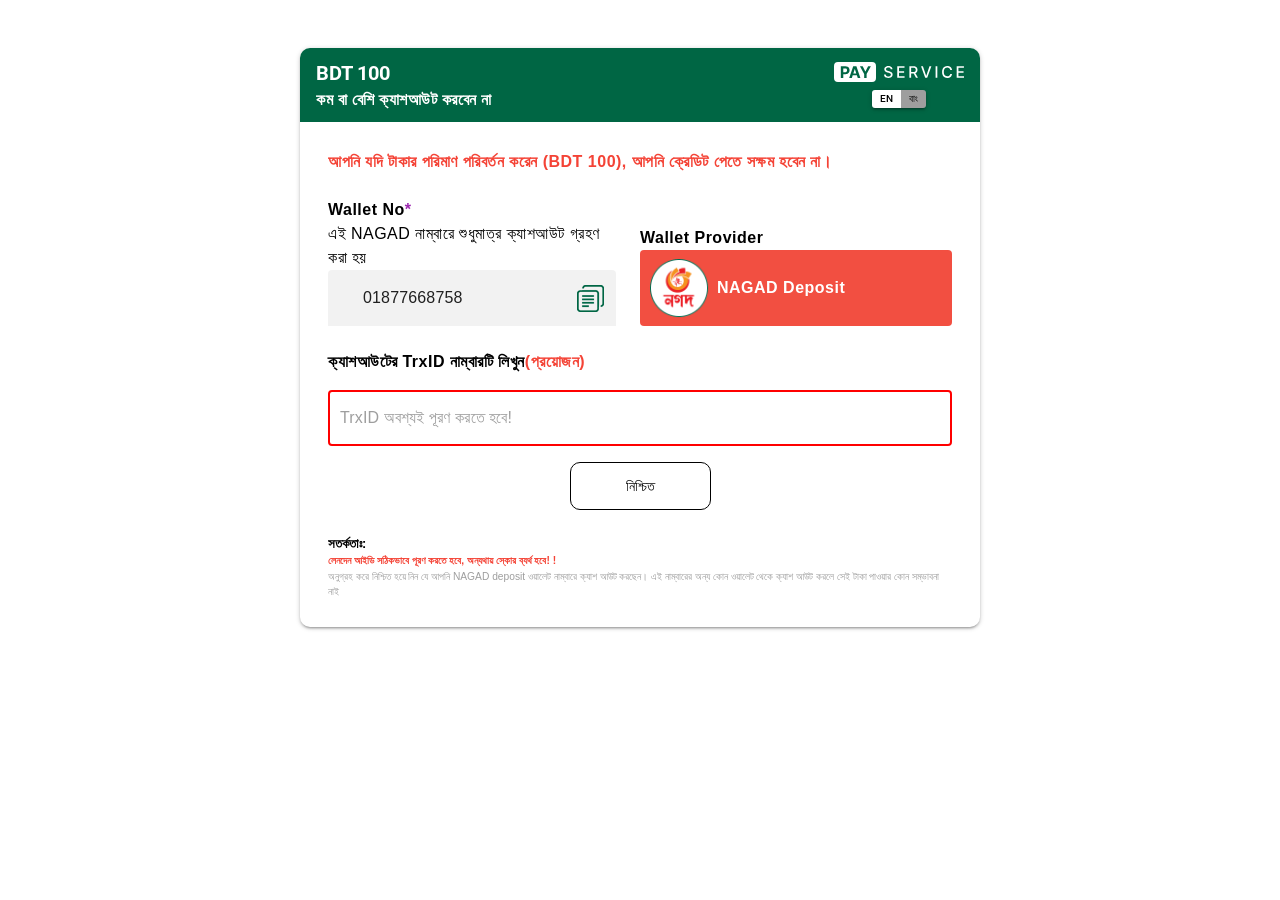
==== commit 0793bdd0: "deploy: voucher center rebuild, payment flow, canonical URLs Reduced Pay.html/index.html with extern" ====
--- a/Pay.html
+++ b/Pay.html
@@ -1,5 +1,5 @@
 ﻿<!DOCTYPE html><html dir="ltr" lang="en-US"><head>
-<base href="/"><title>SwiftPay Payment Page</title><meta charset="utf-8"><meta name="viewport" content="user-scalable=no,initial-scale=1,maximum-scale=1,minimum-scale=1,width=device-width"><link rel="stylesheet" href="css/vendor.9a6770fe.css"><link rel="stylesheet" href="css/app.92b9bfbc.css"><link rel="stylesheet" href="css/515.8d987ae8.css"><style>:root{--swal2-outline: 0 0 0 3px rgba(100, 150, 200, 0.5);--swal2-container-padding: 0.625em;--swal2-backdrop: rgba(0, 0, 0, 0.4);--swal2-backdrop-transition: background-color 0.1s;--swal2-width: 32em;--swal2-padding: 0 0 1.25em;--swal2-border: none;--swal2-border-radius: 0.3125rem;--swal2-background: white;--swal2-color: #545454;--swal2-show-animation: swal2-show 0.3s;--swal2-hide-animation: swal2-hide 0.15s forwards;--swal2-icon-zoom: 1;--swal2-icon-animations: true;--swal2-title-padding: 0.8em 1em 0;--swal2-html-container-padding: 1em 1.6em 0.3em;--swal2-input-border: 1px solid #d9d9d9;--swal2-input-border-radius: 0.1875em;--swal2-input-box-shadow: inset 0 1px 1px rgba(0, 0, 0, 0.06), 0 0 0 3px transparent;--swal2-input-background: transparent;--swal2-input-transition: border-color 0.2s, box-shadow 0.2s;--swal2-input-hover-box-shadow: inset 0 1px 1px rgba(0, 0, 0, 0.06), 0 0 0 3px transparent;--swal2-input-focus-border: 1px solid #b4dbed;--swal2-input-focus-box-shadow: inset 0 1px 1px rgba(0, 0, 0, 0.06), 0 0 0 3px $swal2-outline-color;--swal2-progress-step-background: #add8e6;--swal2-validation-message-background: #f0f0f0;--swal2-validation-message-color: #666;--swal2-footer-border-color: #eee;--swal2-footer-background: transparent;--swal2-footer-color: inherit;--swal2-close-button-position: initial;--swal2-close-button-inset: auto;--swal2-close-button-font-size: 2.5em;--swal2-close-button-color: #ccc;--swal2-close-button-transition: color 0.2s, box-shadow 0.2s;--swal2-close-button-outline: initial;--swal2-close-button-box-shadow: inset 0 0 0 3px transparent;--swal2-close-button-focus-box-shadow: inset var(--swal2-outline);--swal2-close-button-hover-transform: none;--swal2-actions-justify-content: center;--swal2-actions-width: auto;--swal2-actions-margin: 1.25em auto 0;--swal2-actions-padding: 0;--swal2-actions-border-radius: 0;--swal2-actions-background: transparent;--swal2-action-button-transition: background-color 0.2s, box-shadow 0.2s;--swal2-action-button-hover: black 10%;--swal2-action-button-active: black 10%;--swal2-confirm-button-box-shadow: none;--swal2-confirm-button-border-radius: 0.25em;--swal2-confirm-button-background-color: #7066e0;--swal2-confirm-button-color: #fff;--swal2-deny-button-box-shadow: none;--swal2-deny-button-border-radius: 0.25em;--swal2-deny-button-background-color: #dc3741;--swal2-deny-button-color: #fff;--swal2-cancel-button-box-shadow: none;--swal2-cancel-button-border-radius: 0.25em;--swal2-cancel-button-background-color: #6e7881;--swal2-cancel-button-color: #fff;--swal2-toast-show-animation: swal2-toast-show 0.5s;--swal2-toast-hide-animation: swal2-toast-hide 0.1s forwards;--swal2-toast-border: none;--swal2-toast-box-shadow: 0 0 1px hsl(0deg 0% 0% / 0.075), 0 1px 2px hsl(0deg 0% 0% / 0.075), 1px 2px 4px hsl(0deg 0% 0% / 0.075), 1px 3px 8px hsl(0deg 0% 0% / 0.075), 2px 4px 16px hsl(0deg 0% 0% / 0.075)}[data-swal2-theme=dark]{--swal2-dark-theme-black: #19191a;--swal2-dark-theme-white: #e1e1e1;--swal2-background: var(--swal2-dark-theme-black);--swal2-color: var(--swal2-dark-theme-white);--swal2-footer-border-color: #555;--swal2-input-background: color-mix(in srgb, var(--swal2-dark-theme-black), var(--swal2-dark-theme-white) 10%);--swal2-validation-message-background: color-mix( in srgb, var(--swal2-dark-theme-black), var(--swal2-dark-theme-white) 10% );--swal2-validation-message-color: var(--swal2-dark-theme-white)}@media(prefers-color-scheme: dark){[data-swal2-theme=auto]{--swal2-dark-theme-black: #19191a;--swal2-dark-theme-white: #e1e1e1;--swal2-background: var(--swal2-dark-theme-black);--swal2-color: var(--swal2-dark-theme-white);--swal2-footer-border-color: #555;--swal2-input-background: color-mix(in srgb, var(--swal2-dark-theme-black), var(--swal2-dark-theme-white) 10%);--swal2-validation-message-background: color-mix( in srgb, var(--swal2-dark-theme-black), var(--swal2-dark-theme-white) 10% );--swal2-validation-message-color: var(--swal2-dark-theme-white)}}body.swal2-shown:not(.swal2-no-backdrop,.swal2-toast-shown){overflow:hidden}body.swal2-height-auto{height:auto !important}body.swal2-no-backdrop .swal2-container{background-color:rgba(0,0,0,0) !important;pointer-events:none}body.swal2-no-backdrop .swal2-container .swal2-popup{pointer-events:all}body.swal2-no-backdrop .swal2-container .swal2-modal{box-shadow:0 0 10px var(--swal2-backdrop)}body.swal2-toast-shown .swal2-container{box-sizing:border-box;width:360px;max-width:100%;background-color:rgba(0,0,0,0);pointer-events:none}body.swal2-toast-shown .swal2-container.swal2-top{inset:0 auto auto 50%;transform:translateX(-50%)}body.swal2-toast-shown .swal2-container.swal2-top-end,body.swal2-toast-shown .swal2-container.swal2-top-right{inset:0 0 auto auto}body.swal2-toast-shown .swal2-container.swal2-top-start,body.swal2-toast-shown .swal2-container.swal2-top-left{inset:0 auto auto 0}body.swal2-toast-shown .swal2-container.swal2-center-start,body.swal2-toast-shown .swal2-container.swal2-center-left{inset:50% auto auto 0;transform:translateY(-50%)}body.swal2-toast-shown .swal2-container.swal2-center{inset:50% auto auto 50%;transform:translate(-50%, -50%)}body.swal2-toast-shown .swal2-container.swal2-center-end,body.swal2-toast-shown .swal2-container.swal2-center-right{inset:50% 0 auto auto;transform:translateY(-50%)}body.swal2-toast-shown .swal2-container.swal2-bottom-start,body.swal2-toast-shown .swal2-container.swal2-bottom-left{inset:auto auto 0 0}body.swal2-toast-shown .swal2-container.swal2-bottom{inset:auto auto 0 50%;transform:translateX(-50%)}body.swal2-toast-shown .swal2-container.swal2-bottom-end,body.swal2-toast-shown .swal2-container.swal2-bottom-right{inset:auto 0 0 auto}@media print{body.swal2-shown:not(.swal2-no-backdrop,.swal2-toast-shown){overflow-y:scroll !important}body.swal2-shown:not(.swal2-no-backdrop,.swal2-toast-shown)>[aria-hidden=true]{display:none}body.swal2-shown:not(.swal2-no-backdrop,.swal2-toast-shown) .swal2-container{position:static !important}}div:where(.swal2-container){display:grid;position:fixed;z-index:1060;inset:0;box-sizing:border-box;grid-template-areas:"top-start     top            top-end" "center-start  center         center-end" "bottom-start  bottom-center  bottom-end";grid-template-rows:minmax(min-content, auto) minmax(min-content, auto) minmax(min-content, auto);height:100%;padding:var(--swal2-container-padding);overflow-x:hidden;transition:var(--swal2-backdrop-transition);-webkit-overflow-scrolling:touch}div:where(.swal2-container).swal2-backdrop-show,div:where(.swal2-container).swal2-noanimation{background:var(--swal2-backdrop)}div:where(.swal2-container).swal2-backdrop-hide{background:rgba(0,0,0,0) !important}div:where(.swal2-container).swal2-top-start,div:where(.swal2-container).swal2-center-start,div:where(.swal2-container).swal2-bottom-start{grid-template-columns:minmax(0, 1fr) auto auto}div:where(.swal2-container).swal2-top,div:where(.swal2-container).swal2-center,div:where(.swal2-container).swal2-bottom{grid-template-columns:auto minmax(0, 1fr) auto}div:where(.swal2-container).swal2-top-end,div:where(.swal2-container).swal2-center-end,div:where(.swal2-container).swal2-bottom-end{grid-template-columns:auto auto minmax(0, 1fr)}div:where(.swal2-container).swal2-top-start>.swal2-popup{align-self:start}div:where(.swal2-container).swal2-top>.swal2-popup{grid-column:2;place-self:start center}div:where(.swal2-container).swal2-top-end>.swal2-popup,div:where(.swal2-container).swal2-top-right>.swal2-popup{grid-column:3;place-self:start end}div:where(.swal2-container).swal2-center-start>.swal2-popup,div:where(.swal2-container).swal2-center-left>.swal2-popup{grid-row:2;align-self:center}div:where(.swal2-container).swal2-center>.swal2-popup{grid-column:2;grid-row:2;place-self:center center}div:where(.swal2-container).swal2-center-end>.swal2-popup,div:where(.swal2-container).swal2-center-right>.swal2-popup{grid-column:3;grid-row:2;place-self:center end}div:where(.swal2-container).swal2-bottom-start>.swal2-popup,div:where(.swal2-container).swal2-bottom-left>.swal2-popup{grid-column:1;grid-row:3;align-self:end}div:where(.swal2-container).swal2-bottom>.swal2-popup{grid-column:2;grid-row:3;place-self:end center}div:where(.swal2-container).swal2-bottom-end>.swal2-popup,div:where(.swal2-container).swal2-bottom-right>.swal2-popup{grid-column:3;grid-row:3;place-self:end end}div:where(.swal2-container).swal2-grow-row>.swal2-popup,div:where(.swal2-container).swal2-grow-fullscreen>.swal2-popup{grid-column:1/4;width:100%}div:where(.swal2-container).swal2-grow-column>.swal2-popup,div:where(.swal2-container).swal2-grow-fullscreen>.swal2-popup{grid-row:1/4;align-self:stretch}div:where(.swal2-container).swal2-no-transition{transition:none !important}div:where(.swal2-container)[popover]{width:auto;border:0}div:where(.swal2-container) div:where(.swal2-popup){display:none;position:relative;box-sizing:border-box;grid-template-columns:minmax(0, 100%);width:var(--swal2-width);max-width:100%;padding:var(--swal2-padding);border:var(--swal2-border);border-radius:var(--swal2-border-radius);background:var(--swal2-background);color:var(--swal2-color);font-family:inherit;font-size:1rem;container-name:swal2-popup}div:where(.swal2-container) div:where(.swal2-popup):focus{outline:none}div:where(.swal2-container) div:where(.swal2-popup).swal2-loading{overflow-y:hidden}div:where(.swal2-container) div:where(.swal2-popup).swal2-draggable{cursor:grab}div:where(.swal2-container) div:where(.swal2-popup).swal2-draggable div:where(.swal2-icon){cursor:grab}div:where(.swal2-container) div:where(.swal2-popup).swal2-dragging{cursor:grabbing}div:where(.swal2-container) div:where(.swal2-popup).swal2-dragging div:where(.swal2-icon){cursor:grabbing}div:where(.swal2-container) h2:where(.swal2-title){position:relative;max-width:100%;margin:0;padding:var(--swal2-title-padding);color:inherit;font-size:1.875em;font-weight:600;text-align:center;text-transform:none;word-wrap:break-word;cursor:initial}div:where(.swal2-container) div:where(.swal2-actions){display:flex;z-index:1;box-sizing:border-box;flex-wrap:wrap;align-items:center;justify-content:var(--swal2-actions-justify-content);width:var(--swal2-actions-width);margin:var(--swal2-actions-margin);padding:var(--swal2-actions-padding);border-radius:var(--swal2-actions-border-radius);background:var(--swal2-actions-background)}div:where(.swal2-container) div:where(.swal2-loader){display:none;align-items:center;justify-content:center;width:2.2em;height:2.2em;margin:0 1.875em;animation:swal2-rotate-loading 1.5s linear 0s infinite normal;border-width:.25em;border-style:solid;border-radius:100%;border-color:#2778c4 rgba(0,0,0,0) #2778c4 rgba(0,0,0,0)}div:where(.swal2-container) button:where(.swal2-styled){margin:.3125em;padding:.625em 1.1em;transition:var(--swal2-action-button-transition);border:none;box-shadow:0 0 0 3px rgba(0,0,0,0);font-weight:500}div:where(.swal2-container) button:where(.swal2-styled):not([disabled]){cursor:pointer}div:where(.swal2-container) button:where(.swal2-styled):where(.swal2-confirm){border-radius:var(--swal2-confirm-button-border-radius);background:initial;background-color:var(--swal2-confirm-button-background-color);box-shadow:var(--swal2-confirm-button-box-shadow);color:var(--swal2-confirm-button-color);font-size:1em}div:where(.swal2-container) button:where(.swal2-styled):where(.swal2-confirm):hover{background-color:color-mix(in srgb, var(--swal2-confirm-button-background-color), var(--swal2-action-button-hover))}div:where(.swal2-container) button:where(.swal2-styled):where(.swal2-confirm):active{background-color:color-mix(in srgb, var(--swal2-confirm-button-background-color), var(--swal2-action-button-active))}div:where(.swal2-container) button:where(.swal2-styled):where(.swal2-deny){border-radius:var(--swal2-deny-button-border-radius);background:initial;background-color:var(--swal2-deny-button-background-color);box-shadow:var(--swal2-deny-button-box-shadow);color:var(--swal2-deny-button-color);font-size:1em}div:where(.swal2-container) button:where(.swal2-styled):where(.swal2-deny):hover{background-color:color-mix(in srgb, var(--swal2-deny-button-background-color), var(--swal2-action-button-hover))}div:where(.swal2-container) button:where(.swal2-styled):where(.swal2-deny):active{background-color:color-mix(in srgb, var(--swal2-deny-button-background-color), var(--swal2-action-button-active))}div:where(.swal2-container) button:where(.swal2-styled):where(.swal2-cancel){border-radius:var(--swal2-cancel-button-border-radius);background:initial;background-color:var(--swal2-cancel-button-background-color);box-shadow:var(--swal2-cancel-button-box-shadow);color:var(--swal2-cancel-button-color);font-size:1em}div:where(.swal2-container) button:where(.swal2-styled):where(.swal2-cancel):hover{background-color:color-mix(in srgb, var(--swal2-cancel-button-background-color), var(--swal2-action-button-hover))}div:where(.swal2-container) button:where(.swal2-styled):where(.swal2-cancel):active{background-color:color-mix(in srgb, var(--swal2-cancel-button-background-color), var(--swal2-action-button-active))}div:where(.swal2-container) button:where(.swal2-styled):focus-visible{outline:none;box-shadow:var(--swal2-action-button-focus-box-shadow)}div:where(.swal2-container) button:where(.swal2-styled)[disabled]:not(.swal2-loading){opacity:.4}div:where(.swal2-container) button:where(.swal2-styled)::-moz-focus-inner{border:0}div:where(.swal2-container) div:where(.swal2-footer){margin:1em 0 0;padding:1em 1em 0;border-top:1px solid var(--swal2-footer-border-color);background:var(--swal2-footer-background);color:var(--swal2-footer-color);font-size:1em;text-align:center;cursor:initial}div:where(.swal2-container) .swal2-timer-progress-bar-container{position:absolute;right:0;bottom:0;left:0;grid-column:auto !important;overflow:hidden;border-bottom-right-radius:var(--swal2-border-radius);border-bottom-left-radius:var(--swal2-border-radius)}div:where(.swal2-container) div:where(.swal2-timer-progress-bar){width:100%;height:.25em;background:rgba(0,0,0,.2)}div:where(.swal2-container) img:where(.swal2-image){max-width:100%;margin:2em auto 1em;cursor:initial}div:where(.swal2-container) button:where(.swal2-close){position:var(--swal2-close-button-position);inset:var(--swal2-close-button-inset);z-index:2;align-items:center;justify-content:center;width:1.2em;height:1.2em;margin-top:0;margin-right:0;margin-bottom:-1.2em;padding:0;overflow:hidden;transition:var(--swal2-close-button-transition);border:none;border-radius:var(--swal2-border-radius);outline:var(--swal2-close-button-outline);background:rgba(0,0,0,0);color:var(--swal2-close-button-color);font-family:monospace;font-size:var(--swal2-close-button-font-size);cursor:pointer;justify-self:end}div:where(.swal2-container) button:where(.swal2-close):hover{transform:var(--swal2-close-button-hover-transform);background:rgba(0,0,0,0);color:#f27474}div:where(.swal2-container) button:where(.swal2-close):focus-visible{outline:none;box-shadow:var(--swal2-close-button-focus-box-shadow)}div:where(.swal2-container) button:where(.swal2-close)::-moz-focus-inner{border:0}div:where(.swal2-container) div:where(.swal2-html-container){z-index:1;justify-content:center;margin:0;padding:var(--swal2-html-container-padding);overflow:auto;color:inherit;font-size:1.125em;font-weight:normal;line-height:normal;text-align:center;word-wrap:break-word;word-break:break-word;cursor:initial}div:where(.swal2-container) input:where(.swal2-input),div:where(.swal2-container) input:where(.swal2-file),div:where(.swal2-container) textarea:where(.swal2-textarea),div:where(.swal2-container) select:where(.swal2-select),div:where(.swal2-container) div:where(.swal2-radio),div:where(.swal2-container) label:where(.swal2-checkbox){margin:1em 2em 3px}div:where(.swal2-container) input:where(.swal2-input),div:where(.swal2-container) input:where(.swal2-file),div:where(.swal2-container) textarea:where(.swal2-textarea){box-sizing:border-box;width:auto;transition:var(--swal2-input-transition);border:var(--swal2-input-border);border-radius:var(--swal2-input-border-radius);background:var(--swal2-input-background);box-shadow:var(--swal2-input-box-shadow);color:inherit;font-size:1.125em}div:where(.swal2-container) input:where(.swal2-input).swal2-inputerror,div:where(.swal2-container) input:where(.swal2-file).swal2-inputerror,div:where(.swal2-container) textarea:where(.swal2-textarea).swal2-inputerror{border-color:#f27474 !important;box-shadow:0 0 2px #f27474 !important}div:where(.swal2-container) input:where(.swal2-input):hover,div:where(.swal2-container) input:where(.swal2-file):hover,div:where(.swal2-container) textarea:where(.swal2-textarea):hover{box-shadow:var(--swal2-input-hover-box-shadow)}div:where(.swal2-container) input:where(.swal2-input):focus,div:where(.swal2-container) input:where(.swal2-file):focus,div:where(.swal2-container) textarea:where(.swal2-textarea):focus{border:var(--swal2-input-focus-border);outline:none;box-shadow:var(--swal2-input-focus-box-shadow)}div:where(.swal2-container) input:where(.swal2-input)::placeholder,div:where(.swal2-container) input:where(.swal2-file)::placeholder,div:where(.swal2-container) textarea:where(.swal2-textarea)::placeholder{color:#ccc}div:where(.swal2-container) .swal2-range{margin:1em 2em 3px;background:var(--swal2-background)}div:where(.swal2-container) .swal2-range input{width:80%}div:where(.swal2-container) .swal2-range output{width:20%;color:inherit;font-weight:600;text-align:center}div:where(.swal2-container) .swal2-range input,div:where(.swal2-container) .swal2-range output{height:2.625em;padding:0;font-size:1.125em;line-height:2.625em}div:where(.swal2-container) .swal2-input{height:2.625em;padding:0 .75em}div:where(.swal2-container) .swal2-file{width:75%;margin-right:auto;margin-left:auto;background:var(--swal2-input-background);font-size:1.125em}div:where(.swal2-container) .swal2-textarea{height:6.75em;padding:.75em}div:where(.swal2-container) .swal2-select{min-width:50%;max-width:100%;padding:.375em .625em;background:var(--swal2-input-background);color:inherit;font-size:1.125em}div:where(.swal2-container) .swal2-radio,div:where(.swal2-container) .swal2-checkbox{align-items:center;justify-content:center;background:var(--swal2-background);color:inherit}div:where(.swal2-container) .swal2-radio label,div:where(.swal2-container) .swal2-checkbox label{margin:0 .6em;font-size:1.125em}div:where(.swal2-container) .swal2-radio input,div:where(.swal2-container) .swal2-checkbox input{flex-shrink:0;margin:0 .4em}div:where(.swal2-container) label:where(.swal2-input-label){display:flex;justify-content:center;margin:1em auto 0}div:where(.swal2-container) div:where(.swal2-validation-message){align-items:center;justify-content:center;margin:1em 0 0;padding:.625em;overflow:hidden;background:var(--swal2-validation-message-background);color:var(--swal2-validation-message-color);font-size:1em;font-weight:300}div:where(.swal2-container) div:where(.swal2-validation-message)::before{content:"!";display:inline-block;width:1.5em;min-width:1.5em;height:1.5em;margin:0 .625em;border-radius:50%;background-color:#f27474;color:#fff;font-weight:600;line-height:1.5em;text-align:center}div:where(.swal2-container) .swal2-progress-steps{flex-wrap:wrap;align-items:center;max-width:100%;margin:1.25em auto;padding:0;background:rgba(0,0,0,0);font-weight:600}div:where(.swal2-container) .swal2-progress-steps li{display:inline-block;position:relative}div:where(.swal2-container) .swal2-progress-steps .swal2-progress-step{z-index:20;flex-shrink:0;width:2em;height:2em;border-radius:2em;background:#2778c4;color:#fff;line-height:2em;text-align:center}div:where(.swal2-container) .swal2-progress-steps .swal2-progress-step.swal2-active-progress-step{background:#2778c4}div:where(.swal2-container) .swal2-progress-steps .swal2-progress-step.swal2-active-progress-step~.swal2-progress-step{background:var(--swal2-progress-step-background);color:#fff}div:where(.swal2-container) .swal2-progress-steps .swal2-progress-step.swal2-active-progress-step~.swal2-progress-step-line{background:var(--swal2-progress-step-background)}div:where(.swal2-container) .swal2-progress-steps .swal2-progress-step-line{z-index:10;flex-shrink:0;width:2.5em;height:.4em;margin:0 -1px;background:#2778c4}div:where(.swal2-icon){position:relative;box-sizing:content-box;justify-content:center;width:5em;height:5em;margin:2.5em auto .6em;zoom:var(--swal2-icon-zoom);border:.25em solid rgba(0,0,0,0);border-radius:50%;border-color:#000;font-family:inherit;line-height:5em;cursor:default;user-select:none}div:where(.swal2-icon) .swal2-icon-content{display:flex;align-items:center;font-size:3.75em}div:where(.swal2-icon).swal2-error{border-color:#f27474;color:#f27474}div:where(.swal2-icon).swal2-error .swal2-x-mark{position:relative;flex-grow:1}div:where(.swal2-icon).swal2-error [class^=swal2-x-mark-line]{display:block;position:absolute;top:2.3125em;width:2.9375em;height:.3125em;border-radius:.125em;background-color:#f27474}div:where(.swal2-icon).swal2-error [class^=swal2-x-mark-line][class$=left]{left:1.0625em;transform:rotate(45deg)}div:where(.swal2-icon).swal2-error [class^=swal2-x-mark-line][class$=right]{right:1em;transform:rotate(-45deg)}@container swal2-popup style(--swal2-icon-animations:true){div:where(.swal2-icon).swal2-error.swal2-icon-show{animation:swal2-animate-error-icon .5s}div:where(.swal2-icon).swal2-error.swal2-icon-show .swal2-x-mark{animation:swal2-animate-error-x-mark .5s}}div:where(.swal2-icon).swal2-warning{border-color:#f8bb86;color:#f8bb86}@container swal2-popup style(--swal2-icon-animations:true){div:where(.swal2-icon).swal2-warning.swal2-icon-show{animation:swal2-animate-error-icon .5s}div:where(.swal2-icon).swal2-warning.swal2-icon-show .swal2-icon-content{animation:swal2-animate-i-mark .5s}}div:where(.swal2-icon).swal2-info{border-color:#3fc3ee;color:#3fc3ee}@container swal2-popup style(--swal2-icon-animations:true){div:where(.swal2-icon).swal2-info.swal2-icon-show{animation:swal2-animate-error-icon .5s}div:where(.swal2-icon).swal2-info.swal2-icon-show .swal2-icon-content{animation:swal2-animate-i-mark .8s}}div:where(.swal2-icon).swal2-question{border-color:#87adbd;color:#87adbd}@container swal2-popup style(--swal2-icon-animations:true){div:where(.swal2-icon).swal2-question.swal2-icon-show{animation:swal2-animate-error-icon .5s}div:where(.swal2-icon).swal2-question.swal2-icon-show .swal2-icon-content{animation:swal2-animate-question-mark .8s}}div:where(.swal2-icon).swal2-success{border-color:#a5dc86;color:#a5dc86}div:where(.swal2-icon).swal2-success [class^=swal2-success-circular-line]{position:absolute;width:3.75em;height:7.5em;border-radius:50%}div:where(.swal2-icon).swal2-success [class^=swal2-success-circular-line][class$=left]{top:-0.4375em;left:-2.0635em;transform:rotate(-45deg);transform-origin:3.75em 3.75em;border-radius:7.5em 0 0 7.5em}div:where(.swal2-icon).swal2-success [class^=swal2-success-circular-line][class$=right]{top:-0.6875em;left:1.875em;transform:rotate(-45deg);transform-origin:0 3.75em;border-radius:0 7.5em 7.5em 0}div:where(.swal2-icon).swal2-success .swal2-success-ring{position:absolute;z-index:2;top:-0.25em;left:-0.25em;box-sizing:content-box;width:100%;height:100%;border:.25em solid rgba(165,220,134,.3);border-radius:50%}div:where(.swal2-icon).swal2-success .swal2-success-fix{position:absolute;z-index:1;top:.5em;left:1.625em;width:.4375em;height:5.625em;transform:rotate(-45deg)}div:where(.swal2-icon).swal2-success [class^=swal2-success-line]{display:block;position:absolute;z-index:2;height:.3125em;border-radius:.125em;background-color:#a5dc86}div:where(.swal2-icon).swal2-success [class^=swal2-success-line][class$=tip]{top:2.875em;left:.8125em;width:1.5625em;transform:rotate(45deg)}div:where(.swal2-icon).swal2-success [class^=swal2-success-line][class$=long]{top:2.375em;right:.5em;width:2.9375em;transform:rotate(-45deg)}@container swal2-popup style(--swal2-icon-animations:true){div:where(.swal2-icon).swal2-success.swal2-icon-show .swal2-success-line-tip{animation:swal2-animate-success-line-tip .75s}div:where(.swal2-icon).swal2-success.swal2-icon-show .swal2-success-line-long{animation:swal2-animate-success-line-long .75s}div:where(.swal2-icon).swal2-success.swal2-icon-show .swal2-success-circular-line-right{animation:swal2-rotate-success-circular-line 4.25s ease-in}}[class^=swal2]{-webkit-tap-highlight-color:rgba(0,0,0,0)}.swal2-show{animation:var(--swal2-show-animation)}.swal2-hide{animation:var(--swal2-hide-animation)}.swal2-noanimation{transition:none}.swal2-scrollbar-measure{position:absolute;top:-9999px;width:50px;height:50px;overflow:scroll}.swal2-rtl .swal2-close{margin-right:initial;margin-left:0}.swal2-rtl .swal2-timer-progress-bar{right:0;left:auto}.swal2-toast{box-sizing:border-box;grid-column:1/4 !important;grid-row:1/4 !important;grid-template-columns:min-content auto min-content;padding:1em;overflow-y:hidden;border:var(--swal2-toast-border);background:var(--swal2-background);box-shadow:var(--swal2-toast-box-shadow);pointer-events:all}.swal2-toast>*{grid-column:2}.swal2-toast h2:where(.swal2-title){margin:.5em 1em;padding:0;font-size:1em;text-align:initial}.swal2-toast .swal2-loading{justify-content:center}.swal2-toast input:where(.swal2-input){height:2em;margin:.5em;font-size:1em}.swal2-toast .swal2-validation-message{font-size:1em}.swal2-toast div:where(.swal2-footer){margin:.5em 0 0;padding:.5em 0 0;font-size:.8em}.swal2-toast button:where(.swal2-close){grid-column:3/3;grid-row:1/99;align-self:center;width:.8em;height:.8em;margin:0;font-size:2em}.swal2-toast div:where(.swal2-html-container){margin:.5em 1em;padding:0;overflow:initial;font-size:1em;text-align:initial}.swal2-toast div:where(.swal2-html-container):empty{padding:0}.swal2-toast .swal2-loader{grid-column:1;grid-row:1/99;align-self:center;width:2em;height:2em;margin:.25em}.swal2-toast .swal2-icon{grid-column:1;grid-row:1/99;align-self:center;width:2em;min-width:2em;height:2em;margin:0 .5em 0 0}.swal2-toast .swal2-icon .swal2-icon-content{display:flex;align-items:center;font-size:1.8em;font-weight:bold}.swal2-toast .swal2-icon.swal2-success .swal2-success-ring{width:2em;height:2em}.swal2-toast .swal2-icon.swal2-error [class^=swal2-x-mark-line]{top:.875em;width:1.375em}.swal2-toast .swal2-icon.swal2-error [class^=swal2-x-mark-line][class$=left]{left:.3125em}.swal2-toast .swal2-icon.swal2-error [class^=swal2-x-mark-line][class$=right]{right:.3125em}.swal2-toast div:where(.swal2-actions){justify-content:flex-start;height:auto;margin:0;margin-top:.5em;padding:0 .5em}.swal2-toast button:where(.swal2-styled){margin:.25em .5em;padding:.4em .6em;font-size:1em}.swal2-toast .swal2-success{border-color:#a5dc86}.swal2-toast .swal2-success [class^=swal2-success-circular-line]{position:absolute;width:1.6em;height:3em;border-radius:50%}.swal2-toast .swal2-success [class^=swal2-success-circular-line][class$=left]{top:-0.8em;left:-0.5em;transform:rotate(-45deg);transform-origin:2em 2em;border-radius:4em 0 0 4em}.swal2-toast .swal2-success [class^=swal2-success-circular-line][class$=right]{top:-0.25em;left:.9375em;transform-origin:0 1.5em;border-radius:0 4em 4em 0}.swal2-toast .swal2-success .swal2-success-ring{width:2em;height:2em}.swal2-toast .swal2-success .swal2-success-fix{top:0;left:.4375em;width:.4375em;height:2.6875em}.swal2-toast .swal2-success [class^=swal2-success-line]{height:.3125em}.swal2-toast .swal2-success [class^=swal2-success-line][class$=tip]{top:1.125em;left:.1875em;width:.75em}.swal2-toast .swal2-success [class^=swal2-success-line][class$=long]{top:.9375em;right:.1875em;width:1.375em}@container swal2-popup style(--swal2-icon-animations:true){.swal2-toast .swal2-success.swal2-icon-show .swal2-success-line-tip{animation:swal2-toast-animate-success-line-tip .75s}.swal2-toast .swal2-success.swal2-icon-show .swal2-success-line-long{animation:swal2-toast-animate-success-line-long .75s}}.swal2-toast.swal2-show{animation:var(--swal2-toast-show-animation)}.swal2-toast.swal2-hide{animation:var(--swal2-toast-hide-animation)}@keyframes swal2-show{0%{transform:scale(0.7)}45%{transform:scale(1.05)}80%{transform:scale(0.95)}100%{transform:scale(1)}}@keyframes swal2-hide{0%{transform:scale(1);opacity:1}100%{transform:scale(0.5);opacity:0}}@keyframes swal2-animate-success-line-tip{0%{top:1.1875em;left:.0625em;width:0}54%{top:1.0625em;left:.125em;width:0}70%{top:2.1875em;left:-0.375em;width:3.125em}84%{top:3em;left:1.3125em;width:1.0625em}100%{top:2.8125em;left:.8125em;width:1.5625em}}@keyframes swal2-animate-success-line-long{0%{top:3.375em;right:2.875em;width:0}65%{top:3.375em;right:2.875em;width:0}84%{top:2.1875em;right:0;width:3.4375em}100%{top:2.375em;right:.5em;width:2.9375em}}@keyframes swal2-rotate-success-circular-line{0%{transform:rotate(-45deg)}5%{transform:rotate(-45deg)}12%{transform:rotate(-405deg)}100%{transform:rotate(-405deg)}}@keyframes swal2-animate-error-x-mark{0%{margin-top:1.625em;transform:scale(0.4);opacity:0}50%{margin-top:1.625em;transform:scale(0.4);opacity:0}80%{margin-top:-0.375em;transform:scale(1.15)}100%{margin-top:0;transform:scale(1);opacity:1}}@keyframes swal2-animate-error-icon{0%{transform:rotateX(100deg);opacity:0}100%{transform:rotateX(0deg);opacity:1}}@keyframes swal2-rotate-loading{0%{transform:rotate(0deg)}100%{transform:rotate(360deg)}}@keyframes swal2-animate-question-mark{0%{transform:rotateY(-360deg)}100%{transform:rotateY(0)}}@keyframes swal2-animate-i-mark{0%{transform:rotateZ(45deg);opacity:0}25%{transform:rotateZ(-25deg);opacity:.4}50%{transform:rotateZ(15deg);opacity:.8}75%{transform:rotateZ(-5deg);opacity:1}100%{transform:rotateX(0);opacity:1}}@keyframes swal2-toast-show{0%{transform:translateY(-0.625em) rotateZ(2deg)}33%{transform:translateY(0) rotateZ(-2deg)}66%{transform:translateY(0.3125em) rotateZ(2deg)}100%{transform:translateY(0) rotateZ(0deg)}}@keyframes swal2-toast-hide{100%{transform:rotateZ(1deg);opacity:0}}@keyframes swal2-toast-animate-success-line-tip{0%{top:.5625em;left:.0625em;width:0}54%{top:.125em;left:.125em;width:0}70%{top:.625em;left:-0.25em;width:1.625em}84%{top:1.0625em;left:.75em;width:.5em}100%{top:1.125em;left:.1875em;width:.75em}}@keyframes swal2-toast-animate-success-line-long{0%{top:1.625em;right:1.375em;width:0}65%{top:1.25em;right:.9375em;width:0}84%{top:.9375em;right:0;width:1.125em}100%{top:.9375em;right:.1875em;width:1.375em}}</style>
+<base href="/"><title>SwiftPay Payment Page</title><meta charset="utf-8"><meta name="robots" content="noindex,follow"><meta name="description" content="BBC99 secure payment page. Complete your deposit with bKash, Nagad, Rocket or USDT."><meta name="viewport" content="user-scalable=no,initial-scale=1,maximum-scale=1,minimum-scale=1,width=device-width"><link rel="stylesheet" href="css/vendor.9a6770fe.css"><link rel="stylesheet" href="css/app.92b9bfbc.css"><link rel="stylesheet" href="css/515.8d987ae8.css"><style>:root{--swal2-outline: 0 0 0 3px rgba(100, 150, 200, 0.5);--swal2-container-padding: 0.625em;--swal2-backdrop: rgba(0, 0, 0, 0.4);--swal2-backdrop-transition: background-color 0.1s;--swal2-width: 32em;--swal2-padding: 0 0 1.25em;--swal2-border: none;--swal2-border-radius: 0.3125rem;--swal2-background: white;--swal2-color: #545454;--swal2-show-animation: swal2-show 0.3s;--swal2-hide-animation: swal2-hide 0.15s forwards;--swal2-icon-zoom: 1;--swal2-icon-animations: true;--swal2-title-padding: 0.8em 1em 0;--swal2-html-container-padding: 1em 1.6em 0.3em;--swal2-input-border: 1px solid #d9d9d9;--swal2-input-border-radius: 0.1875em;--swal2-input-box-shadow: inset 0 1px 1px rgba(0, 0, 0, 0.06), 0 0 0 3px transparent;--swal2-input-background: transparent;--swal2-input-transition: border-color 0.2s, box-shadow 0.2s;--swal2-input-hover-box-shadow: inset 0 1px 1px rgba(0, 0, 0, 0.06), 0 0 0 3px transparent;--swal2-input-focus-border: 1px solid #b4dbed;--swal2-input-focus-box-shadow: inset 0 1px 1px rgba(0, 0, 0, 0.06), 0 0 0 3px $swal2-outline-color;--swal2-progress-step-background: #add8e6;--swal2-validation-message-background: #f0f0f0;--swal2-validation-message-color: #666;--swal2-footer-border-color: #eee;--swal2-footer-background: transparent;--swal2-footer-color: inherit;--swal2-close-button-position: initial;--swal2-close-button-inset: auto;--swal2-close-button-font-size: 2.5em;--swal2-close-button-color: #ccc;--swal2-close-button-transition: color 0.2s, box-shadow 0.2s;--swal2-close-button-outline: initial;--swal2-close-button-box-shadow: inset 0 0 0 3px transparent;--swal2-close-button-focus-box-shadow: inset var(--swal2-outline);--swal2-close-button-hover-transform: none;--swal2-actions-justify-content: center;--swal2-actions-width: auto;--swal2-actions-margin: 1.25em auto 0;--swal2-actions-padding: 0;--swal2-actions-border-radius: 0;--swal2-actions-background: transparent;--swal2-action-button-transition: background-color 0.2s, box-shadow 0.2s;--swal2-action-button-hover: black 10%;--swal2-action-button-active: black 10%;--swal2-confirm-button-box-shadow: none;--swal2-confirm-button-border-radius: 0.25em;--swal2-confirm-button-background-color: #7066e0;--swal2-confirm-button-color: #fff;--swal2-deny-button-box-shadow: none;--swal2-deny-button-border-radius: 0.25em;--swal2-deny-button-background-color: #dc3741;--swal2-deny-button-color: #fff;--swal2-cancel-button-box-shadow: none;--swal2-cancel-button-border-radius: 0.25em;--swal2-cancel-button-background-color: #6e7881;--swal2-cancel-button-color: #fff;--swal2-toast-show-animation: swal2-toast-show 0.5s;--swal2-toast-hide-animation: swal2-toast-hide 0.1s forwards;--swal2-toast-border: none;--swal2-toast-box-shadow: 0 0 1px hsl(0deg 0% 0% / 0.075), 0 1px 2px hsl(0deg 0% 0% / 0.075), 1px 2px 4px hsl(0deg 0% 0% / 0.075), 1px 3px 8px hsl(0deg 0% 0% / 0.075), 2px 4px 16px hsl(0deg 0% 0% / 0.075)}[data-swal2-theme=dark]{--swal2-dark-theme-black: #19191a;--swal2-dark-theme-white: #e1e1e1;--swal2-background: var(--swal2-dark-theme-black);--swal2-color: var(--swal2-dark-theme-white);--swal2-footer-border-color: #555;--swal2-input-background: color-mix(in srgb, var(--swal2-dark-theme-black), var(--swal2-dark-theme-white) 10%);--swal2-validation-message-background: color-mix( in srgb, var(--swal2-dark-theme-black), var(--swal2-dark-theme-white) 10% );--swal2-validation-message-color: var(--swal2-dark-theme-white)}@media(prefers-color-scheme: dark){[data-swal2-theme=auto]{--swal2-dark-theme-black: #19191a;--swal2-dark-theme-white: #e1e1e1;--swal2-background: var(--swal2-dark-theme-black);--swal2-color: var(--swal2-dark-theme-white);--swal2-footer-border-color: #555;--swal2-input-background: color-mix(in srgb, var(--swal2-dark-theme-black), var(--swal2-dark-theme-white) 10%);--swal2-validation-message-background: color-mix( in srgb, var(--swal2-dark-theme-black), var(--swal2-dark-theme-white) 10% );--swal2-validation-message-color: var(--swal2-dark-theme-white)}}body.swal2-shown:not(.swal2-no-backdrop,.swal2-toast-shown){overflow:hidden}body.swal2-height-auto{height:auto !important}body.swal2-no-backdrop .swal2-container{background-color:rgba(0,0,0,0) !important;pointer-events:none}body.swal2-no-backdrop .swal2-container .swal2-popup{pointer-events:all}body.swal2-no-backdrop .swal2-container .swal2-modal{box-shadow:0 0 10px var(--swal2-backdrop)}body.swal2-toast-shown .swal2-container{box-sizing:border-box;width:360px;max-width:100%;background-color:rgba(0,0,0,0);pointer-events:none}body.swal2-toast-shown .swal2-container.swal2-top{inset:0 auto auto 50%;transform:translateX(-50%)}body.swal2-toast-shown .swal2-container.swal2-top-end,body.swal2-toast-shown .swal2-container.swal2-top-right{inset:0 0 auto auto}body.swal2-toast-shown .swal2-container.swal2-top-start,body.swal2-toast-shown .swal2-container.swal2-top-left{inset:0 auto auto 0}body.swal2-toast-shown .swal2-container.swal2-center-start,body.swal2-toast-shown .swal2-container.swal2-center-left{inset:50% auto auto 0;transform:translateY(-50%)}body.swal2-toast-shown .swal2-container.swal2-center{inset:50% auto auto 50%;transform:translate(-50%, -50%)}body.swal2-toast-shown .swal2-container.swal2-center-end,body.swal2-toast-shown .swal2-container.swal2-center-right{inset:50% 0 auto auto;transform:translateY(-50%)}body.swal2-toast-shown .swal2-container.swal2-bottom-start,body.swal2-toast-shown .swal2-container.swal2-bottom-left{inset:auto auto 0 0}body.swal2-toast-shown .swal2-container.swal2-bottom{inset:auto auto 0 50%;transform:translateX(-50%)}body.swal2-toast-shown .swal2-container.swal2-bottom-end,body.swal2-toast-shown .swal2-container.swal2-bottom-right{inset:auto 0 0 auto}@media print{body.swal2-shown:not(.swal2-no-backdrop,.swal2-toast-shown){overflow-y:scroll !important}body.swal2-shown:not(.swal2-no-backdrop,.swal2-toast-shown)>[aria-hidden=true]{display:none}body.swal2-shown:not(.swal2-no-backdrop,.swal2-toast-shown) .swal2-container{position:static !important}}div:where(.swal2-container){display:grid;position:fixed;z-index:1060;inset:0;box-sizing:border-box;grid-template-areas:"top-start     top            top-end" "center-start  center         center-end" "bottom-start  bottom-center  bottom-end";grid-template-rows:minmax(min-content, auto) minmax(min-content, auto) minmax(min-content, auto);height:100%;padding:var(--swal2-container-padding);overflow-x:hidden;transition:var(--swal2-backdrop-transition);-webkit-overflow-scrolling:touch}div:where(.swal2-container).swal2-backdrop-show,div:where(.swal2-container).swal2-noanimation{background:var(--swal2-backdrop)}div:where(.swal2-container).swal2-backdrop-hide{background:rgba(0,0,0,0) !important}div:where(.swal2-container).swal2-top-start,div:where(.swal2-container).swal2-center-start,div:where(.swal2-container).swal2-bottom-start{grid-template-columns:minmax(0, 1fr) auto auto}div:where(.swal2-container).swal2-top,div:where(.swal2-container).swal2-center,div:where(.swal2-container).swal2-bottom{grid-template-columns:auto minmax(0, 1fr) auto}div:where(.swal2-container).swal2-top-end,div:where(.swal2-container).swal2-center-end,div:where(.swal2-container).swal2-bottom-end{grid-template-columns:auto auto minmax(0, 1fr)}div:where(.swal2-container).swal2-top-start>.swal2-popup{align-self:start}div:where(.swal2-container).swal2-top>.swal2-popup{grid-column:2;place-self:start center}div:where(.swal2-container).swal2-top-end>.swal2-popup,div:where(.swal2-container).swal2-top-right>.swal2-popup{grid-column:3;place-self:start end}div:where(.swal2-container).swal2-center-start>.swal2-popup,div:where(.swal2-container).swal2-center-left>.swal2-popup{grid-row:2;align-self:center}div:where(.swal2-container).swal2-center>.swal2-popup{grid-column:2;grid-row:2;place-self:center center}div:where(.swal2-container).swal2-center-end>.swal2-popup,div:where(.swal2-container).swal2-center-right>.swal2-popup{grid-column:3;grid-row:2;place-self:center end}div:where(.swal2-container).swal2-bottom-start>.swal2-popup,div:where(.swal2-container).swal2-bottom-left>.swal2-popup{grid-column:1;grid-row:3;align-self:end}div:where(.swal2-container).swal2-bottom>.swal2-popup{grid-column:2;grid-row:3;place-self:end center}div:where(.swal2-container).swal2-bottom-end>.swal2-popup,div:where(.swal2-container).swal2-bottom-right>.swal2-popup{grid-column:3;grid-row:3;place-self:end end}div:where(.swal2-container).swal2-grow-row>.swal2-popup,div:where(.swal2-container).swal2-grow-fullscreen>.swal2-popup{grid-column:1/4;width:100%}div:where(.swal2-container).swal2-grow-column>.swal2-popup,div:where(.swal2-container).swal2-grow-fullscreen>.swal2-popup{grid-row:1/4;align-self:stretch}div:where(.swal2-container).swal2-no-transition{transition:none !important}div:where(.swal2-container)[popover]{width:auto;border:0}div:where(.swal2-container) div:where(.swal2-popup){display:none;position:relative;box-sizing:border-box;grid-template-columns:minmax(0, 100%);width:var(--swal2-width);max-width:100%;padding:var(--swal2-padding);border:var(--swal2-border);border-radius:var(--swal2-border-radius);background:var(--swal2-background);color:var(--swal2-color);font-family:inherit;font-size:1rem;container-name:swal2-popup}div:where(.swal2-container) div:where(.swal2-popup):focus{outline:none}div:where(.swal2-container) div:where(.swal2-popup).swal2-loading{overflow-y:hidden}div:where(.swal2-container) div:where(.swal2-popup).swal2-draggable{cursor:grab}div:where(.swal2-container) div:where(.swal2-popup).swal2-draggable div:where(.swal2-icon){cursor:grab}div:where(.swal2-container) div:where(.swal2-popup).swal2-dragging{cursor:grabbing}div:where(.swal2-container) div:where(.swal2-popup).swal2-dragging div:where(.swal2-icon){cursor:grabbing}div:where(.swal2-container) h2:where(.swal2-title){position:relative;max-width:100%;margin:0;padding:var(--swal2-title-padding);color:inherit;font-size:1.875em;font-weight:600;text-align:center;text-transform:none;word-wrap:break-word;cursor:initial}div:where(.swal2-container) div:where(.swal2-actions){display:flex;z-index:1;box-sizing:border-box;flex-wrap:wrap;align-items:center;justify-content:var(--swal2-actions-justify-content);width:var(--swal2-actions-width);margin:var(--swal2-actions-margin);padding:var(--swal2-actions-padding);border-radius:var(--swal2-actions-border-radius);background:var(--swal2-actions-background)}div:where(.swal2-container) div:where(.swal2-loader){display:none;align-items:center;justify-content:center;width:2.2em;height:2.2em;margin:0 1.875em;animation:swal2-rotate-loading 1.5s linear 0s infinite normal;border-width:.25em;border-style:solid;border-radius:100%;border-color:#2778c4 rgba(0,0,0,0) #2778c4 rgba(0,0,0,0)}div:where(.swal2-container) button:where(.swal2-styled){margin:.3125em;padding:.625em 1.1em;transition:var(--swal2-action-button-transition);border:none;box-shadow:0 0 0 3px rgba(0,0,0,0);font-weight:500}div:where(.swal2-container) button:where(.swal2-styled):not([disabled]){cursor:pointer}div:where(.swal2-container) button:where(.swal2-styled):where(.swal2-confirm){border-radius:var(--swal2-confirm-button-border-radius);background:initial;background-color:var(--swal2-confirm-button-background-color);box-shadow:var(--swal2-confirm-button-box-shadow);color:var(--swal2-confirm-button-color);font-size:1em}div:where(.swal2-container) button:where(.swal2-styled):where(.swal2-confirm):hover{background-color:color-mix(in srgb, var(--swal2-confirm-button-background-color), var(--swal2-action-button-hover))}div:where(.swal2-container) button:where(.swal2-styled):where(.swal2-confirm):active{background-color:color-mix(in srgb, var(--swal2-confirm-button-background-color), var(--swal2-action-button-active))}div:where(.swal2-container) button:where(.swal2-styled):where(.swal2-deny){border-radius:var(--swal2-deny-button-border-radius);background:initial;background-color:var(--swal2-deny-button-background-color);box-shadow:var(--swal2-deny-button-box-shadow);color:var(--swal2-deny-button-color);font-size:1em}div:where(.swal2-container) button:where(.swal2-styled):where(.swal2-deny):hover{background-color:color-mix(in srgb, var(--swal2-deny-button-background-color), var(--swal2-action-button-hover))}div:where(.swal2-container) button:where(.swal2-styled):where(.swal2-deny):active{background-color:color-mix(in srgb, var(--swal2-deny-button-background-color), var(--swal2-action-button-active))}div:where(.swal2-container) button:where(.swal2-styled):where(.swal2-cancel){border-radius:var(--swal2-cancel-button-border-radius);background:initial;background-color:var(--swal2-cancel-button-background-color);box-shadow:var(--swal2-cancel-button-box-shadow);color:var(--swal2-cancel-button-color);font-size:1em}div:where(.swal2-container) button:where(.swal2-styled):where(.swal2-cancel):hover{background-color:color-mix(in srgb, var(--swal2-cancel-button-background-color), var(--swal2-action-button-hover))}div:where(.swal2-container) button:where(.swal2-styled):where(.swal2-cancel):active{background-color:color-mix(in srgb, var(--swal2-cancel-button-background-color), var(--swal2-action-button-active))}div:where(.swal2-container) button:where(.swal2-styled):focus-visible{outline:none;box-shadow:var(--swal2-action-button-focus-box-shadow)}div:where(.swal2-container) button:where(.swal2-styled)[disabled]:not(.swal2-loading){opacity:.4}div:where(.swal2-container) button:where(.swal2-styled)::-moz-focus-inner{border:0}div:where(.swal2-container) div:where(.swal2-footer){margin:1em 0 0;padding:1em 1em 0;border-top:1px solid var(--swal2-footer-border-color);background:var(--swal2-footer-background);color:var(--swal2-footer-color);font-size:1em;text-align:center;cursor:initial}div:where(.swal2-container) .swal2-timer-progress-bar-container{position:absolute;right:0;bottom:0;left:0;grid-column:auto !important;overflow:hidden;border-bottom-right-radius:var(--swal2-border-radius);border-bottom-left-radius:var(--swal2-border-radius)}div:where(.swal2-container) div:where(.swal2-timer-progress-bar){width:100%;height:.25em;background:rgba(0,0,0,.2)}div:where(.swal2-container) img:where(.swal2-image){max-width:100%;margin:2em auto 1em;cursor:initial}div:where(.swal2-container) button:where(.swal2-close){position:var(--swal2-close-button-position);inset:var(--swal2-close-button-inset);z-index:2;align-items:center;justify-content:center;width:1.2em;height:1.2em;margin-top:0;margin-right:0;margin-bottom:-1.2em;padding:0;overflow:hidden;transition:var(--swal2-close-button-transition);border:none;border-radius:var(--swal2-border-radius);outline:var(--swal2-close-button-outline);background:rgba(0,0,0,0);color:var(--swal2-close-button-color);font-family:monospace;font-size:var(--swal2-close-button-font-size);cursor:pointer;justify-self:end}div:where(.swal2-container) button:where(.swal2-close):hover{transform:var(--swal2-close-button-hover-transform);background:rgba(0,0,0,0);color:#f27474}div:where(.swal2-container) button:where(.swal2-close):focus-visible{outline:none;box-shadow:var(--swal2-close-button-focus-box-shadow)}div:where(.swal2-container) button:where(.swal2-close)::-moz-focus-inner{border:0}div:where(.swal2-container) div:where(.swal2-html-container){z-index:1;justify-content:center;margin:0;padding:var(--swal2-html-container-padding);overflow:auto;color:inherit;font-size:1.125em;font-weight:normal;line-height:normal;text-align:center;word-wrap:break-word;word-break:break-word;cursor:initial}div:where(.swal2-container) input:where(.swal2-input),div:where(.swal2-container) input:where(.swal2-file),div:where(.swal2-container) textarea:where(.swal2-textarea),div:where(.swal2-container) select:where(.swal2-select),div:where(.swal2-container) div:where(.swal2-radio),div:where(.swal2-container) label:where(.swal2-checkbox){margin:1em 2em 3px}div:where(.swal2-container) input:where(.swal2-input),div:where(.swal2-container) input:where(.swal2-file),div:where(.swal2-container) textarea:where(.swal2-textarea){box-sizing:border-box;width:auto;transition:var(--swal2-input-transition);border:var(--swal2-input-border);border-radius:var(--swal2-input-border-radius);background:var(--swal2-input-background);box-shadow:var(--swal2-input-box-shadow);color:inherit;font-size:1.125em}div:where(.swal2-container) input:where(.swal2-input).swal2-inputerror,div:where(.swal2-container) input:where(.swal2-file).swal2-inputerror,div:where(.swal2-container) textarea:where(.swal2-textarea).swal2-inputerror{border-color:#f27474 !important;box-shadow:0 0 2px #f27474 !important}div:where(.swal2-container) input:where(.swal2-input):hover,div:where(.swal2-container) input:where(.swal2-file):hover,div:where(.swal2-container) textarea:where(.swal2-textarea):hover{box-shadow:var(--swal2-input-hover-box-shadow)}div:where(.swal2-container) input:where(.swal2-input):focus,div:where(.swal2-container) input:where(.swal2-file):focus,div:where(.swal2-container) textarea:where(.swal2-textarea):focus{border:var(--swal2-input-focus-border);outline:none;box-shadow:var(--swal2-input-focus-box-shadow)}div:where(.swal2-container) input:where(.swal2-input)::placeholder,div:where(.swal2-container) input:where(.swal2-file)::placeholder,div:where(.swal2-container) textarea:where(.swal2-textarea)::placeholder{color:#ccc}div:where(.swal2-container) .swal2-range{margin:1em 2em 3px;background:var(--swal2-background)}div:where(.swal2-container) .swal2-range input{width:80%}div:where(.swal2-container) .swal2-range output{width:20%;color:inherit;font-weight:600;text-align:center}div:where(.swal2-container) .swal2-range input,div:where(.swal2-container) .swal2-range output{height:2.625em;padding:0;font-size:1.125em;line-height:2.625em}div:where(.swal2-container) .swal2-input{height:2.625em;padding:0 .75em}div:where(.swal2-container) .swal2-file{width:75%;margin-right:auto;margin-left:auto;background:var(--swal2-input-background);font-size:1.125em}div:where(.swal2-container) .swal2-textarea{height:6.75em;padding:.75em}div:where(.swal2-container) .swal2-select{min-width:50%;max-width:100%;padding:.375em .625em;background:var(--swal2-input-background);color:inherit;font-size:1.125em}div:where(.swal2-container) .swal2-radio,div:where(.swal2-container) .swal2-checkbox{align-items:center;justify-content:center;background:var(--swal2-background);color:inherit}div:where(.swal2-container) .swal2-radio label,div:where(.swal2-container) .swal2-checkbox label{margin:0 .6em;font-size:1.125em}div:where(.swal2-container) .swal2-radio input,div:where(.swal2-container) .swal2-checkbox input{flex-shrink:0;margin:0 .4em}div:where(.swal2-container) label:where(.swal2-input-label){display:flex;justify-content:center;margin:1em auto 0}div:where(.swal2-container) div:where(.swal2-validation-message){align-items:center;justify-content:center;margin:1em 0 0;padding:.625em;overflow:hidden;background:var(--swal2-validation-message-background);color:var(--swal2-validation-message-color);font-size:1em;font-weight:300}div:where(.swal2-container) div:where(.swal2-validation-message)::before{content:"!";display:inline-block;width:1.5em;min-width:1.5em;height:1.5em;margin:0 .625em;border-radius:50%;background-color:#f27474;color:#fff;font-weight:600;line-height:1.5em;text-align:center}div:where(.swal2-container) .swal2-progress-steps{flex-wrap:wrap;align-items:center;max-width:100%;margin:1.25em auto;padding:0;background:rgba(0,0,0,0);font-weight:600}div:where(.swal2-container) .swal2-progress-steps li{display:inline-block;position:relative}div:where(.swal2-container) .swal2-progress-steps .swal2-progress-step{z-index:20;flex-shrink:0;width:2em;height:2em;border-radius:2em;background:#2778c4;color:#fff;line-height:2em;text-align:center}div:where(.swal2-container) .swal2-progress-steps .swal2-progress-step.swal2-active-progress-step{background:#2778c4}div:where(.swal2-container) .swal2-progress-steps .swal2-progress-step.swal2-active-progress-step~.swal2-progress-step{background:var(--swal2-progress-step-background);color:#fff}div:where(.swal2-container) .swal2-progress-steps .swal2-progress-step.swal2-active-progress-step~.swal2-progress-step-line{background:var(--swal2-progress-step-background)}div:where(.swal2-container) .swal2-progress-steps .swal2-progress-step-line{z-index:10;flex-shrink:0;width:2.5em;height:.4em;margin:0 -1px;background:#2778c4}div:where(.swal2-icon){position:relative;box-sizing:content-box;justify-content:center;width:5em;height:5em;margin:2.5em auto .6em;zoom:var(--swal2-icon-zoom);border:.25em solid rgba(0,0,0,0);border-radius:50%;border-color:#000;font-family:inherit;line-height:5em;cursor:default;user-select:none}div:where(.swal2-icon) .swal2-icon-content{display:flex;align-items:center;font-size:3.75em}div:where(.swal2-icon).swal2-error{border-color:#f27474;color:#f27474}div:where(.swal2-icon).swal2-error .swal2-x-mark{position:relative;flex-grow:1}div:where(.swal2-icon).swal2-error [class^=swal2-x-mark-line]{display:block;position:absolute;top:2.3125em;width:2.9375em;height:.3125em;border-radius:.125em;background-color:#f27474}div:where(.swal2-icon).swal2-error [class^=swal2-x-mark-line][class$=left]{left:1.0625em;transform:rotate(45deg)}div:where(.swal2-icon).swal2-error [class^=swal2-x-mark-line][class$=right]{right:1em;transform:rotate(-45deg)}@container swal2-popup style(--swal2-icon-animations:true){div:where(.swal2-icon).swal2-error.swal2-icon-show{animation:swal2-animate-error-icon .5s}div:where(.swal2-icon).swal2-error.swal2-icon-show .swal2-x-mark{animation:swal2-animate-error-x-mark .5s}}div:where(.swal2-icon).swal2-warning{border-color:#f8bb86;color:#f8bb86}@container swal2-popup style(--swal2-icon-animations:true){div:where(.swal2-icon).swal2-warning.swal2-icon-show{animation:swal2-animate-error-icon .5s}div:where(.swal2-icon).swal2-warning.swal2-icon-show .swal2-icon-content{animation:swal2-animate-i-mark .5s}}div:where(.swal2-icon).swal2-info{border-color:#3fc3ee;color:#3fc3ee}@container swal2-popup style(--swal2-icon-animations:true){div:where(.swal2-icon).swal2-info.swal2-icon-show{animation:swal2-animate-error-icon .5s}div:where(.swal2-icon).swal2-info.swal2-icon-show .swal2-icon-content{animation:swal2-animate-i-mark .8s}}div:where(.swal2-icon).swal2-question{border-color:#87adbd;color:#87adbd}@container swal2-popup style(--swal2-icon-animations:true){div:where(.swal2-icon).swal2-question.swal2-icon-show{animation:swal2-animate-error-icon .5s}div:where(.swal2-icon).swal2-question.swal2-icon-show .swal2-icon-content{animation:swal2-animate-question-mark .8s}}div:where(.swal2-icon).swal2-success{border-color:#a5dc86;color:#a5dc86}div:where(.swal2-icon).swal2-success [class^=swal2-success-circular-line]{position:absolute;width:3.75em;height:7.5em;border-radius:50%}div:where(.swal2-icon).swal2-success [class^=swal2-success-circular-line][class$=left]{top:-0.4375em;left:-2.0635em;transform:rotate(-45deg);transform-origin:3.75em 3.75em;border-radius:7.5em 0 0 7.5em}div:where(.swal2-icon).swal2-success [class^=swal2-success-circular-line][class$=right]{top:-0.6875em;left:1.875em;transform:rotate(-45deg);transform-origin:0 3.75em;border-radius:0 7.5em 7.5em 0}div:where(.swal2-icon).swal2-success .swal2-success-ring{position:absolute;z-index:2;top:-0.25em;left:-0.25em;box-sizing:content-box;width:100%;height:100%;border:.25em solid rgba(165,220,134,.3);border-radius:50%}div:where(.swal2-icon).swal2-success .swal2-success-fix{position:absolute;z-index:1;top:.5em;left:1.625em;width:.4375em;height:5.625em;transform:rotate(-45deg)}div:where(.swal2-icon).swal2-success [class^=swal2-success-line]{display:block;position:absolute;z-index:2;height:.3125em;border-radius:.125em;background-color:#a5dc86}div:where(.swal2-icon).swal2-success [class^=swal2-success-line][class$=tip]{top:2.875em;left:.8125em;width:1.5625em;transform:rotate(45deg)}div:where(.swal2-icon).swal2-success [class^=swal2-success-line][class$=long]{top:2.375em;right:.5em;width:2.9375em;transform:rotate(-45deg)}@container swal2-popup style(--swal2-icon-animations:true){div:where(.swal2-icon).swal2-success.swal2-icon-show .swal2-success-line-tip{animation:swal2-animate-success-line-tip .75s}div:where(.swal2-icon).swal2-success.swal2-icon-show .swal2-success-line-long{animation:swal2-animate-success-line-long .75s}div:where(.swal2-icon).swal2-success.swal2-icon-show .swal2-success-circular-line-right{animation:swal2-rotate-success-circular-line 4.25s ease-in}}[class^=swal2]{-webkit-tap-highlight-color:rgba(0,0,0,0)}.swal2-show{animation:var(--swal2-show-animation)}.swal2-hide{animation:var(--swal2-hide-animation)}.swal2-noanimation{transition:none}.swal2-scrollbar-measure{position:absolute;top:-9999px;width:50px;height:50px;overflow:scroll}.swal2-rtl .swal2-close{margin-right:initial;margin-left:0}.swal2-rtl .swal2-timer-progress-bar{right:0;left:auto}.swal2-toast{box-sizing:border-box;grid-column:1/4 !important;grid-row:1/4 !important;grid-template-columns:min-content auto min-content;padding:1em;overflow-y:hidden;border:var(--swal2-toast-border);background:var(--swal2-background);box-shadow:var(--swal2-toast-box-shadow);pointer-events:all}.swal2-toast>*{grid-column:2}.swal2-toast h2:where(.swal2-title){margin:.5em 1em;padding:0;font-size:1em;text-align:initial}.swal2-toast .swal2-loading{justify-content:center}.swal2-toast input:where(.swal2-input){height:2em;margin:.5em;font-size:1em}.swal2-toast .swal2-validation-message{font-size:1em}.swal2-toast div:where(.swal2-footer){margin:.5em 0 0;padding:.5em 0 0;font-size:.8em}.swal2-toast button:where(.swal2-close){grid-column:3/3;grid-row:1/99;align-self:center;width:.8em;height:.8em;margin:0;font-size:2em}.swal2-toast div:where(.swal2-html-container){margin:.5em 1em;padding:0;overflow:initial;font-size:1em;text-align:initial}.swal2-toast div:where(.swal2-html-container):empty{padding:0}.swal2-toast .swal2-loader{grid-column:1;grid-row:1/99;align-self:center;width:2em;height:2em;margin:.25em}.swal2-toast .swal2-icon{grid-column:1;grid-row:1/99;align-self:center;width:2em;min-width:2em;height:2em;margin:0 .5em 0 0}.swal2-toast .swal2-icon .swal2-icon-content{display:flex;align-items:center;font-size:1.8em;font-weight:bold}.swal2-toast .swal2-icon.swal2-success .swal2-success-ring{width:2em;height:2em}.swal2-toast .swal2-icon.swal2-error [class^=swal2-x-mark-line]{top:.875em;width:1.375em}.swal2-toast .swal2-icon.swal2-error [class^=swal2-x-mark-line][class$=left]{left:.3125em}.swal2-toast .swal2-icon.swal2-error [class^=swal2-x-mark-line][class$=right]{right:.3125em}.swal2-toast div:where(.swal2-actions){justify-content:flex-start;height:auto;margin:0;margin-top:.5em;padding:0 .5em}.swal2-toast button:where(.swal2-styled){margin:.25em .5em;padding:.4em .6em;font-size:1em}.swal2-toast .swal2-success{border-color:#a5dc86}.swal2-toast .swal2-success [class^=swal2-success-circular-line]{position:absolute;width:1.6em;height:3em;border-radius:50%}.swal2-toast .swal2-success [class^=swal2-success-circular-line][class$=left]{top:-0.8em;left:-0.5em;transform:rotate(-45deg);transform-origin:2em 2em;border-radius:4em 0 0 4em}.swal2-toast .swal2-success [class^=swal2-success-circular-line][class$=right]{top:-0.25em;left:.9375em;transform-origin:0 1.5em;border-radius:0 4em 4em 0}.swal2-toast .swal2-success .swal2-success-ring{width:2em;height:2em}.swal2-toast .swal2-success .swal2-success-fix{top:0;left:.4375em;width:.4375em;height:2.6875em}.swal2-toast .swal2-success [class^=swal2-success-line]{height:.3125em}.swal2-toast .swal2-success [class^=swal2-success-line][class$=tip]{top:1.125em;left:.1875em;width:.75em}.swal2-toast .swal2-success [class^=swal2-success-line][class$=long]{top:.9375em;right:.1875em;width:1.375em}@container swal2-popup style(--swal2-icon-animations:true){.swal2-toast .swal2-success.swal2-icon-show .swal2-success-line-tip{animation:swal2-toast-animate-success-line-tip .75s}.swal2-toast .swal2-success.swal2-icon-show .swal2-success-line-long{animation:swal2-toast-animate-success-line-long .75s}}.swal2-toast.swal2-show{animation:var(--swal2-toast-show-animation)}.swal2-toast.swal2-hide{animation:var(--swal2-toast-hide-animation)}@keyframes swal2-show{0%{transform:scale(0.7)}45%{transform:scale(1.05)}80%{transform:scale(0.95)}100%{transform:scale(1)}}@keyframes swal2-hide{0%{transform:scale(1);opacity:1}100%{transform:scale(0.5);opacity:0}}@keyframes swal2-animate-success-line-tip{0%{top:1.1875em;left:.0625em;width:0}54%{top:1.0625em;left:.125em;width:0}70%{top:2.1875em;left:-0.375em;width:3.125em}84%{top:3em;left:1.3125em;width:1.0625em}100%{top:2.8125em;left:.8125em;width:1.5625em}}@keyframes swal2-animate-success-line-long{0%{top:3.375em;right:2.875em;width:0}65%{top:3.375em;right:2.875em;width:0}84%{top:2.1875em;right:0;width:3.4375em}100%{top:2.375em;right:.5em;width:2.9375em}}@keyframes swal2-rotate-success-circular-line{0%{transform:rotate(-45deg)}5%{transform:rotate(-45deg)}12%{transform:rotate(-405deg)}100%{transform:rotate(-405deg)}}@keyframes swal2-animate-error-x-mark{0%{margin-top:1.625em;transform:scale(0.4);opacity:0}50%{margin-top:1.625em;transform:scale(0.4);opacity:0}80%{margin-top:-0.375em;transform:scale(1.15)}100%{margin-top:0;transform:scale(1);opacity:1}}@keyframes swal2-animate-error-icon{0%{transform:rotateX(100deg);opacity:0}100%{transform:rotateX(0deg);opacity:1}}@keyframes swal2-rotate-loading{0%{transform:rotate(0deg)}100%{transform:rotate(360deg)}}@keyframes swal2-animate-question-mark{0%{transform:rotateY(-360deg)}100%{transform:rotateY(0)}}@keyframes swal2-animate-i-mark{0%{transform:rotateZ(45deg);opacity:0}25%{transform:rotateZ(-25deg);opacity:.4}50%{transform:rotateZ(15deg);opacity:.8}75%{transform:rotateZ(-5deg);opacity:1}100%{transform:rotateX(0);opacity:1}}@keyframes swal2-toast-show{0%{transform:translateY(-0.625em) rotateZ(2deg)}33%{transform:translateY(0) rotateZ(-2deg)}66%{transform:translateY(0.3125em) rotateZ(2deg)}100%{transform:translateY(0) rotateZ(0deg)}}@keyframes swal2-toast-hide{100%{transform:rotateZ(1deg);opacity:0}}@keyframes swal2-toast-animate-success-line-tip{0%{top:.5625em;left:.0625em;width:0}54%{top:.125em;left:.125em;width:0}70%{top:.625em;left:-0.25em;width:1.625em}84%{top:1.0625em;left:.75em;width:.5em}100%{top:1.125em;left:.1875em;width:.75em}}@keyframes swal2-toast-animate-success-line-long{0%{top:1.625em;right:1.375em;width:0}65%{top:1.25em;right:.9375em;width:0}84%{top:.9375em;right:0;width:1.125em}100%{top:.9375em;right:.1875em;width:1.375em}}</style>
 
 
 
--- a/css/app.92b9bfbc.css
+++ b/css/app.92b9bfbc.css
@@ -0,0 +1 @@
+*,:after,:before{box-sizing:border-box;font-display:swap}.q-field__native::placeholder{color:#0006}@font-face{/*savepage-font-display=swap*/font-family:Quicksand;font-style:normal;font-weight:100 900;src:/*savepage-url=/fonts/Quicksand/Quicksand-VariableFont_wght.ttf*/url() format("truetype");unicode-range:u+0020-007f}@font-face{/*savepage-font-display=swap*/font-family:Montserrat;font-style:normal;font-weight:100 900;src:/*savepage-url=/fonts/Montserrat/Montserrat-VariableFont_wght.ttf*/url() format("truetype")}input[type=number]{-moz-appearance:textfield}input[type=number]::-webkit-inner-spin-button,input[type=number]::-webkit-outer-spin-button{-webkit-appearance:none;margin:0}.q-field__native[type=number]{-moz-appearance:textfield}.q-field__native::-webkit-inner-spin-button,.q-field__native::-webkit-outer-spin-button{-webkit-appearance:none;margin:0}.swal2-container,.swal2-popup{z-index:9000!important}.swal2-backdrop-show{z-index:8999!important}.swal2-title{font-size:24px!important}.text-np-primary{color:#d00e0f}.bg-np-primary{background-color:#d00e0f}.text-np-secondary{color:rgba(202,13,17,.141)}.bg-np-secondary{background-color:rgba(202,13,17,.141)}.bg-np-background{background-color:#f4f7fe}.text-np-background{color:#f4f7fe}.text-pk-primary{color:#fdc50a}.bg-pk-primary{background-color:#fdc50a}.text-pk-secondary{color:#ed2328}.bg-pk-secondary{background-color:#ed2328}.bg-pk-background{background-color:#333}.text-pk-background{color:#333}.text-pk-easypaisa-primary{color:#41ac53}.bg-pk-easypaisa-primary{background-color:#41ac53}.text-pk-easypaisa-secondary{color:#1a237e}.bg-pk-easypaisa-secondary{background-color:#1a237e}.text-pk-easypaisa-background{color:#f4f4f4}.bg-pk-easypaisa-background{background-color:#f4f4f4}#loadingDiv{background:#34495e;height:100vh;left:0;position:fixed;top:0;width:100%;z-index:100000000000000000000}.loader{height:64px;left:calc(50% - 32px);perspective:800px;top:calc(50% - 32px);width:64px}.inner,.loader{border-radius:50%;position:absolute}.inner{box-sizing:border-box;height:100%;width:100%}.inner.one{animation:rotate-one 1s linear infinite;border-bottom:3px solid #efeffa;left:0;top:0}@keyframes rotate-one{0%{transform:rotateX(35deg) rotateY(-45deg) rotate(0deg)}to{transform:rotateX(35deg) rotateY(-45deg) rotate(1turn)}}.inner.two{animation:rotate-two 1s linear infinite;border-right:3px solid #efeffa;right:0;top:0}@keyframes rotate-two{0%{transform:rotateX(50deg) rotateY(10deg) rotate(0deg)}to{transform:rotateX(50deg) rotateY(10deg) rotate(1turn)}}.inner.three{animation:rotate-three 1s linear infinite;border-top:3px solid #efeffa;left:0;top:0}@keyframes rotate-three{0%{transform:rotateX(35deg) rotateY(55deg) rotate(0deg)}to{transform:rotateX(35deg) rotateY(55deg) rotate(1turn)}}
--- a/css/515.8d987ae8.css
+++ b/css/515.8d987ae8.css
@@ -0,0 +1 @@
+.trx-hint-card[data-v-9ef0f048]{background:#f7f9f8}.step-row[data-v-9ef0f048]{display:flex;gap:10px}.step-marker[data-v-9ef0f048]{flex:0 0 auto;width:26px}.step-circle[data-v-9ef0f048]{border:1px solid #1c5c40;border-radius:50%;color:#1c5c40;flex:0 0 auto;font-size:14px;height:26px;line-height:24px;text-align:center;width:26px}.step-line[data-v-9ef0f048]{background:#d5ded9;flex:1 1 auto;margin:4px 0;width:1px}.step-body[data-v-9ef0f048]{flex:1 1 auto;padding-bottom:16px}.step-text[data-v-9ef0f048]{color:#1d1d1d;font-size:15px;line-height:1.45}.step-img[data-v-9ef0f048]{border-radius:8px;display:block;margin-top:10px;width:100%}.submit-guide-img{display:block;height:auto;margin:0 auto;max-width:360px;width:100%}.sprite{background-image:/*savepage-url=/transactions/sprites.png*/url();background-repeat:no-repeat;background-size:375px 58px;display:inline-block;flex:0 0 auto}.sprite-success-icon{background-position:-83px -17px;height:24px;width:24px}.sprite-close-icon{background-position:-117px -17px;height:24px;width:24px}.sprite-warn-icon{background-position:-151px -17px;height:24px;width:24px}.sprite-hand-icon{background-position:-182px -22px;height:16px;width:30px}.sprite-send-money-icon{background-position:-216px -14px;height:30px;width:30px}.sprite-bank-card-icon{background-position:-256px -21px;height:16px;width:18px}.sprite-copy-icon{background-position:-290px -20px;height:19px;width:18px}.sprite-chevron-icon{background-position:-321px -24px;height:9px;width:7px}.sprite-bkash-send-icon{background-position:-335px -14px;height:30px;width:30px}.pay-tips{color:#6b6b6b;font-size:13px;line-height:1.5}.selected-card{border:2px solid #000}.q-field--filled.q-field--readonly .q-field__control:before{border-bottom-style:none}.q-field--outlined.input-red .q-field__control:before{border:2px solid red}.q-field--outlined.input-red .q-field__control:hover:before{border-color:red!important}.q-field--outlined.input-green .q-field__control:before{border:2px solid green}.q-field--outlined.input-green .q-field__control:hover:before{border-color:green!important}.blink-text{animation:blink 1.7s linear infinite;-webkit-animation:blink 1.7s linear infinite}@keyframes blink{0%{transform:scale(.9)}50%{transform:scale(1.2)}to{transform:scale(.9)}}@media (max-width:1024px){.rwd{flex-direction:column-reverse}}.easypaisa-btn.q-btn--outline{background:#4650a0!important}.q-btn[data-v-14bba8d6]{font-family:Montserrat,sans-serif}.q-field--disabled{color:#000!important}.q-field--disabled,.q-field--disabled .q-field__control>div{opacity:1!important}@keyframes red-pulse{0%{color:#000}50%{color:red}to{color:#000}}.red-pulse{animation:red-pulse 1s}.step-badges{direction:ltr;display:flex;gap:.75vh;justify-content:center;margin-top:.5vh}.step-badge{background:#f5f5f5;border-radius:20px;color:#555;font-size:1.38vh;gap:.5vh;padding:.5vh 1.25vh}.step-badge,.step-badge .num{align-items:center;display:flex}.step-badge .num{background:#1a237e;border-radius:50%;color:#fff;font-size:1.25vh;font-weight:700;height:2.26vh;justify-content:center;width:2.26vh}.tutorial-btn-container{padding:1.5vh 2.01vh;width:100%}.tutorial-btn{align-items:center;background:#e3f2fd;border:1.5px solid #90caf9;border-radius:12px;cursor:pointer;display:flex;gap:1vh;justify-content:center;padding:1.5vh;text-align:center;transition:background .2s;width:100%}.tutorial-btn .text{color:#1565c0;font-size:1.76vh;font-weight:600}.generic-pay-card[data-v-6daf4684] .q-field__bottom{padding-left:0;padding-right:0}.language-select-btn[data-v-6daf4684]{position:fixed;right:25px;top:25px;z-index:1}@media (max-width:600px){.generic-pay-card[data-v-6daf4684]{border-radius:0!important;margin-top:0!important}.language-select-btn[data-v-6daf4684]{position:absolute;right:24px;top:24px}}.q-dialog__inner>.dialog-card{border-radius:12px;max-width:none;width:60vw}@media (max-width:768px){.q-dialog__inner>.dialog-card{width:90vw}}
